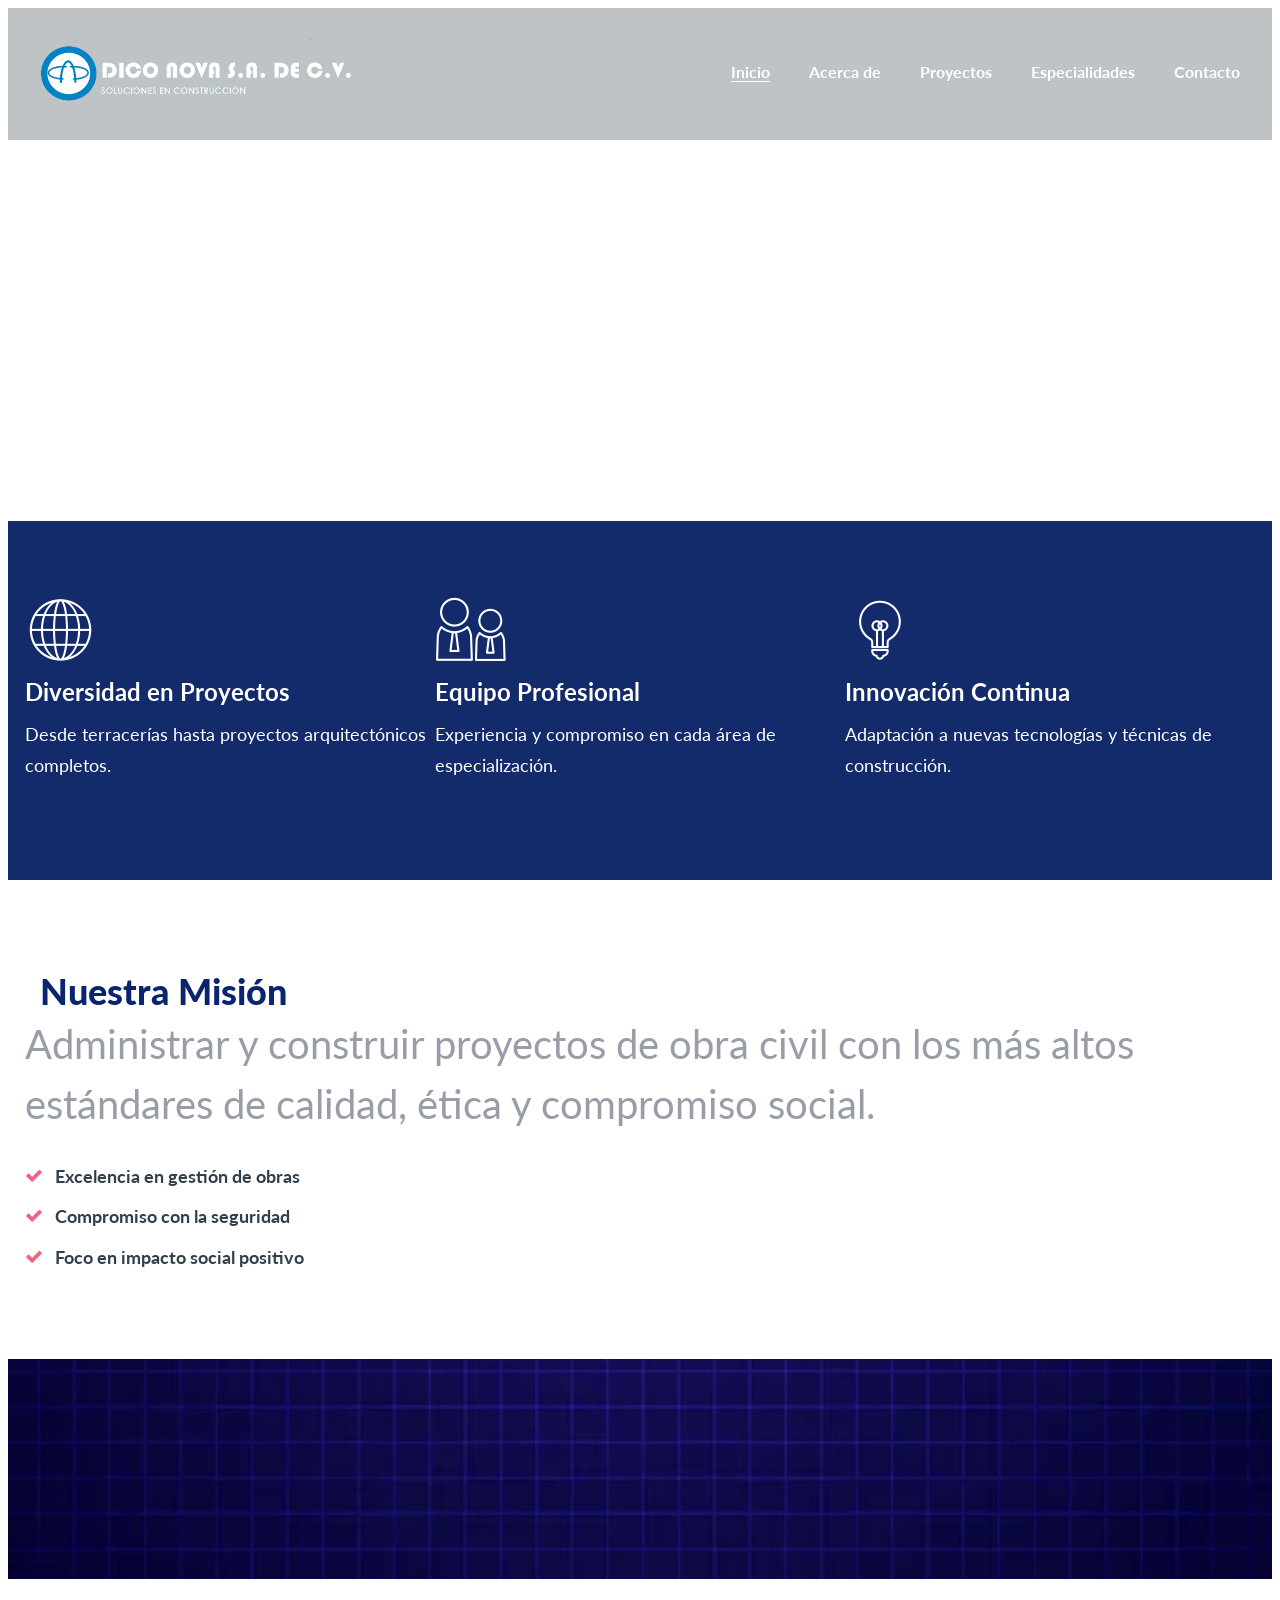
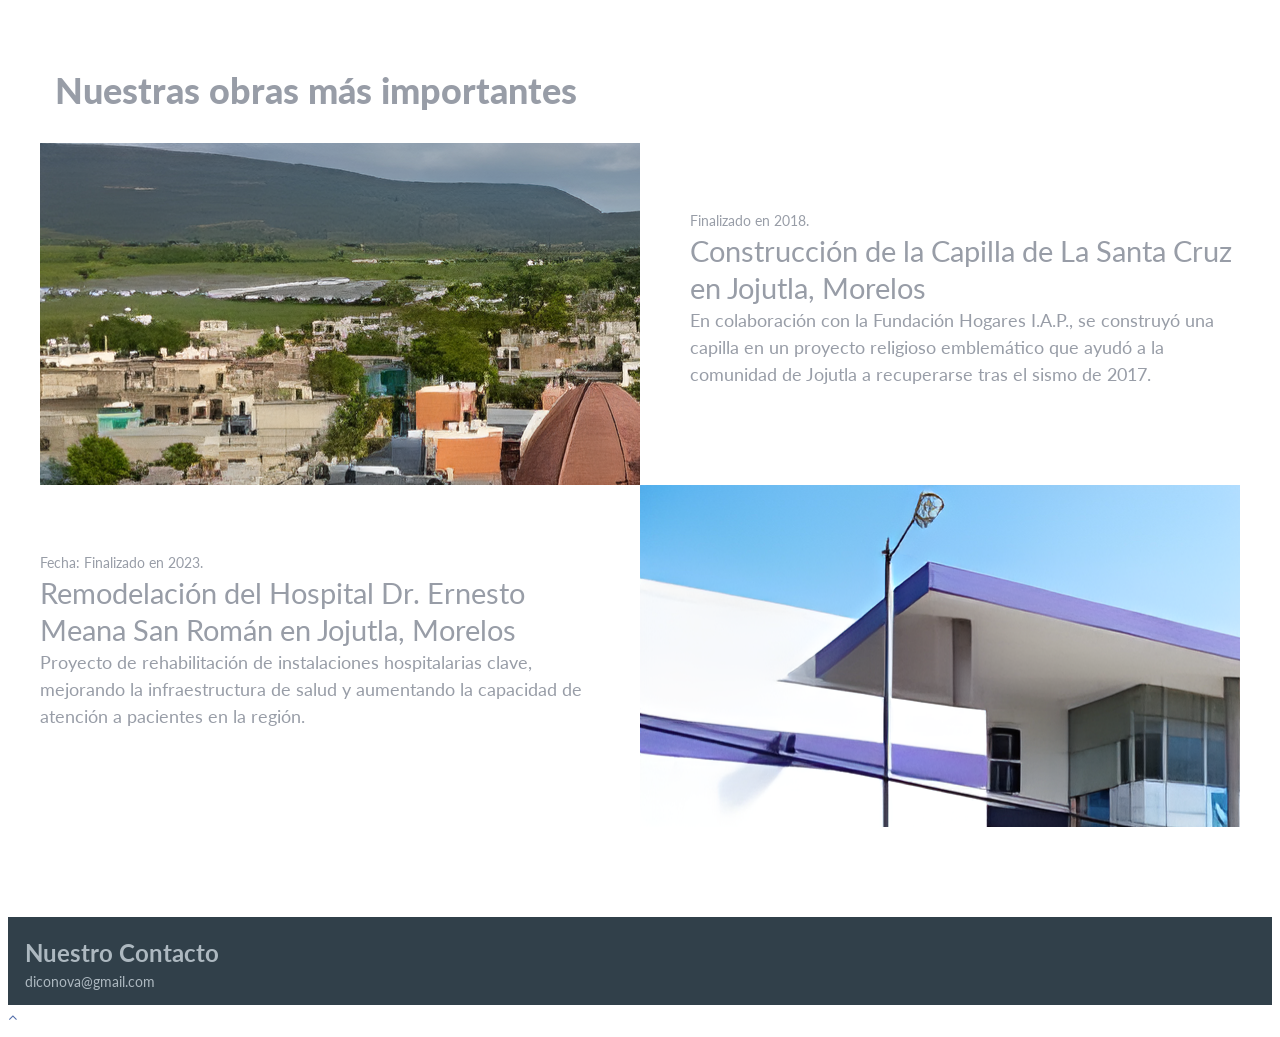
==== index.html @ 50f2cac7 "first commit" ====
<!DOCTYPE html>
<html class="wide wow-animation" lang="en">
  <head>
    <title>Inicio</title>
    <meta charset="utf-8">
    <meta name="viewport" content="width=device-width, height=device-height, initial-scale=1.0">
    <meta http-equiv="X-UA-Compatible" content="IE=edge">
    <link rel="icon" href="images/favicon.ico" type="image/x-icon">
    <link rel="stylesheet" type="text/css" href="//fonts.googleapis.com/css?family=Lato:300,300i,400,400i,700,900">
    <link rel="stylesheet" href="css/bootstrap.css">
    <link rel="stylesheet" href="css/fonts.css">
    <link rel="stylesheet" href="css/style.css">
    <style>.ie-panel{display: none;background: #212121;padding: 10px 0;box-shadow: 3px 3px 5px 0 rgba(0,0,0,.3);clear: both;text-align:center;position: relative;z-index: 1;} html.ie-10 .ie-panel, html.lt-ie-10 .ie-panel {display: block;}</style>
  </head>
  <body>
    <div class="ie-panel"><a href="http://windows.microsoft.com/en-US/internet-explorer/"><img src="images/ie8-panel/warning_bar_0000_us.jpg" height="42" width="820" alt="You are using an outdated browser. For a faster, safer browsing experience, upgrade for free today."></a></div>
    <div class="preloader">
      <div class="preloader-body">
        <div class="loader">
        </div>
        <p>Loading...</p>
      </div>
    </div>
    <div class="page">
      <header class="section page-header rd-navbar-transparent-wrap">
        <div class="rd-navbar-wrap">
          <nav class="rd-navbar rd-navbar-transparent" data-layout="rd-navbar-fixed" data-sm-layout="rd-navbar-fixed" data-md-layout="rd-navbar-fixed" data-md-device-layout="rd-navbar-fixed" data-lg-layout="rd-navbar-static" data-lg-device-layout="rd-navbar-static" data-xl-layout="rd-navbar-static" data-xl-device-layout="rd-navbar-static" data-lg-stick-up-offset="44px" data-xl-stick-up-offset="44px" data-xxl-stick-up-offset="44px" data-lg-stick-up="true" data-xl-stick-up="true" data-xxl-stick-up="true">
            <div class="rd-navbar-aside-outer rd-navbar-collapse">
            </div>
            <div class="rd-navbar-main-outer">
              <div class="rd-navbar-main-inner">
                <div class="rd-navbar-main">
                  <div class="rd-navbar-panel">
                    <button class="rd-navbar-toggle" data-rd-navbar-toggle=".rd-navbar-nav-wrap"><span></span></button>
                    <div class="rd-navbar-brand"><a class="brand" href="index.html"><img class="brand-logo-dark" src="images/logo-default-293x44.png" alt="" width="146" height="22"/><img class="brand-logo-light" src="images/logo-inverse-310x44.png" alt="" width="12255" height="2222"/></a>
                    </div>
                  </div>
                  <div class="rd-navbar-main-element">
                    <div class="rd-navbar-nav-wrap">
                      <ul class="rd-navbar-nav">
                        <li class="rd-nav-item active"><a class="rd-nav-link" href="index.html">Inicio</a>
                        </li>
                        <li class="rd-nav-item"><a class="rd-nav-link" href="about.html">Acerca de</a>
                        </li>
                        <li class="rd-nav-item"><a class="rd-nav-link" href="Proyectos.html">Proyectos</a>
                        </li>
                        <li class="rd-nav-item"><a class="rd-nav-link" href="Especialidades.html">Especialidades</a>
                        </li>
                        <li class="rd-nav-item"><a class="rd-nav-link" href="contacts.html">Contacto</a>
                        </li>
                      </ul>
                    </div>
                  </div>
                </div>
              </div>
            </div>
          </nav>
        </div>
      </header>
      <section class="section swiper-container swiper-slider swiper-slider-1 context-dark" data-loop="true" data-autoplay="5000" data-simulate-touch="false">
        <div class="swiper-wrapper">
          <div class="swiper-slide" data-slide-bg="images/index/index-1-slider-1-1920x768.jpg">
            <div class="swiper-slide-caption section-lg">
              <div class="container">
                <div class="row">
                  <div class="col-md-9 col-lg-7 offset-md-1 offset-xxl-0">
                    <h1><span class="d-block" data-caption-animate="fadeInUp" data-caption-delay="100">Compromiso con la Calidad</span></h1>
                    <p class="lead" data-caption-animate="fadeInUp" data-caption-delay="350"> Respaldo de proyectos con altos estándares en ingeniería y construcción.
                    </p>
                  </div>
                </div>
              </div>
            </div>
          </div>
          <div class="swiper-slide" data-slide-bg="images/index/index-1-slider-2-1920x768.jpg">
            <div class="swiper-slide-caption section-lg">
              <div class="container">
                <div class="row">
                  <div class="col-md-9 col-lg-7 offset-md-1 offset-xxl-0">
                    <h1><span class="d-block" data-caption-animate="fadeInUp" data-caption-delay="100">Amplia Experiencia:</span></h1>
                    <p class="lead" data-caption-animate="fadeInUp" data-caption-delay="350">Proyectos en diversos sectores (vías terrestres, salud, educativo y mas).
                      </p>
                  </div>
                </div>
              </div>
            </div>
          </div>
          <div class="swiper-slide" data-slide-bg="images/index/index-1-slider-3-1920x768.jpg">
            <div class="swiper-slide-caption section-lg">
              <div class="container">
                <div class="row">
                  <div class="col-md-9 col-lg-7 offset-md-1 offset-xxl-0">
                    <h1><span class="d-block" data-caption-animate="fadeInUp" data-caption-delay="100">Satisfacción del Cliente</span></h1>
                    <p class="lead" data-caption-animate="fadeInUp" data-caption-delay="350">Logramos la confianza y tranquilidad de nuestros clientes.
                    </p>
                  </div>
                </div>
              </div>
            </div>
          </div>
        </div>
        <div class="swiper-pagination-wrap">
          <div class="container">
            <div class="row">
              <div class="col-md-9 col-lg-7 offset-md-1 offset-xxl-0">
                <div class="swiper-pagination"></div>
              </div>
            </div>
          </div>
        </div>
      </section>
      <section class="section section-sm section-sm-bottom-100 bg-primary">
        <div class="container">
          <div class="row row-30">
            <div class="col-md-4 wow fadeInUp">
              <div class="box-icon-2">
                <div class="icon novi-icon mercury-icon-globe"></div>
                <h5 class="title">Diversidad en Proyectos</h5>
                <p class="text">Desde terracerías hasta proyectos arquitectónicos completos.</p>
              </div>
            </div>
            <div class="col-md-4 wow fadeInUp" data-wow-delay="0.2s">
              <div class="box-icon-2">
                <div class="icon novi-icon mercury-icon-users"></div>
                <h5 class="title">Equipo Profesional</h5>
                <p class="text">Experiencia y compromiso en cada área de especialización.</p>
              </div>
            </div>
            <div class="col-md-4 wow fadeInUp" data-wow-delay="0.4s">
              <div class="box-icon-2">
                <div class="icon novi-icon mercury-icon-lightbulb"></div>
                <h5 class="title">Innovación Continua</h5>
                <p class="text">Adaptación a nuevas tecnologías y técnicas de construcción.</p>
              </div>
            </div>
          </div>
        </div>
      </section>
      <section class="section bg-default section-md">
        <div class="container">
          <div class="row row-30">
            <div class="col-md-6">
              <h2 class="title-icon" style="color:#0a246f;"><span class="icon icon-default mercury-icon-target-2"></span><span>Nuestra Misión</span></h2>
              <p class="big" style="font-size: 40px;">Administrar y construir proyectos de obra civil con los más altos estándares de calidad, ética y compromiso social.</p>
              <ul class="list-marked-2">
                <li>Excelencia en gestión de obras</li>
                <li>Compromiso con la seguridad</li>
                <li>Foco en impacto social positivo</li>
              </ul>
            </div>
            <div class="col-md-6">
              <div class="row">
                <div class="col-6"></div>
              </div>
            </div>
          </div>
        </div>
      </section>

      <section class="parallax-container" data-parallax-img="images/parallax-1-1920x1026.jpg">
        <div class="parallax-content section-xl context-dark text-center">
          <div class="container">
            <div class="row justify-content-center">
            </div>
          </div>
        </div>
      </section>
      <section class="section bg-default section-md">
        <div class="container">
          <h2 class="title-icon"><span class="icon icon-default mercury-icon-news"></span><span>Nuestras obras más importantes <span class="text-light"></span></span></h2>
          <div class="box-image-small box-image-small-left">
            <div class="item-image bg-image novi-nackground" style="background-image: url(images/index/index-1-2-586x334.jpg)"></div>
            <div class="item-body wow fadeInRight">
              <p>Finalizado en 2018.</p>
              <h4> Construcción de la Capilla de La Santa Cruz en Jojutla, Morelos</h4>
              <p class="big"> En colaboración con la Fundación Hogares I.A.P., se construyó una capilla en un proyecto religioso emblemático que ayudó a la comunidad de Jojutla a recuperarse tras el sismo de 2017. </p>
            </div>
          </div>
          <div class="box-image-small box-image-small-right">
            <div class="item-image bg-image novi-nackground" style="background-image: url(images/index/index-1-3-580x334.jpg)"></div>
            <div class="item-body wow fadeInLeft">
              <p>Fecha: Finalizado en 2023.</p>
              <h4>Remodelación del Hospital Dr. Ernesto Meana San Román en Jojutla, Morelos</h4>
              <p class="big">Proyecto de rehabilitación de instalaciones hospitalarias clave, mejorando la infraestructura de salud y aumentando la capacidad de atención a pacientes en la región.</p>
            </div>
          </div>
        </div>
      </section>
      <footer class="section footer-classic">
        <div class="footer-inner-1">
          <div class="container">
            <div class="row">
              <div class="col-md-5 col-lg-3">
                <div class="unit-body">
                  <h5>Nuestro Contacto</h5>
                  <a href="mailto:diconova@gmail.com">diconova@gmail.com</a>
                </div>
                <ul class="contact-list font-weight-bold">
                  <li>
                    <div class="unit unit-spacing-xs">
                      <div class="unit-left"></div>
                    </div>
                  </li>
                </ul>
              </div>
            </div>
          </div>
        </div>
      </footer>
    </div>
    <div class="snackbars" id="form-output-global"></div>
    <script src="js/core.min.js"></script>
    <script src="js/script.js"></script>
  </body>
</html>
---- css/fonts.css ----
@font-face {
	font-family: 'FontAwesome';
	src: url("../fonts/fontawesome-webfont.eot?v=4.7.0");
	src: url("../fonts/fontawesome-webfont.eot?#iefix&v=4.7.0") format("embedded-opentype"), url("../fonts/fontawesome-webfont.woff2?v=4.7.0") format("woff2"), url("../fonts/fontawesome-webfont.woff?v=4.7.0") format("woff"), url("../fonts/fontawesome-webfont.ttf?v=4.7.0") format("truetype"), url("../fonts/fontawesome-webfont.svg?v=4.7.0#fontawesomeregular") format("svg");
	font-weight: normal;
	font-style: normal;
}

.fa {
	display: inline-block;
	font-family: 'FontAwesome';
	font-size: inherit;
	text-rendering: auto;
	-webkit-font-smoothing: antialiased;
	-moz-osx-font-smoothing: grayscale;
}

/*boton de subida*/
.fa-inverse {
	color: #ffffff;
}

.fa-angle-up:before {
	content: "\f106";
}

@font-face {
	font-family: 'Mercury';
	src: url("../fonts/mercury-regular.eot?62418065");
	src: url("../fonts/mercury-regular.eot?62418065#iefix") format("embedded-opentype"), url("../fonts/mercury-regular.woff?62418065") format("woff"), url("../fonts/mercury-regular.ttf?62418065") format("truetype"), url("../fonts/mercury-regular.svg?62418065#mercury") format("svg");
	font-weight: 400;
	font-style: normal;
}

[class^="mercury-icon-"]:before, [class*="mercury-icon-"]:before,
.mercury-ico {
	font-family: 'Mercury';
	font-weight: 400;
	font-style: normal;
	font-size: inherit;
	text-transform: none;
	-webkit-font-smoothing: antialiased;
	-moz-osx-font-smoothing: grayscale;
}




/*icono de personal*/
.mercury-icon-users:before {
	content: '\e824';
}


/*idea logo*/
.mercury-icon-lightbulb:before {
	content: '\e828';
}

/*mundo logo*/
.mercury-icon-globe:before {
	content: '\e831';
}

/* PRELOADER */
.preloader {
  position: fixed !important;
  top: 0;
  left: 0;
  width: 100%;
  height: 100%;
  background: #ffffff !important; /* fondo normal */
  z-index: 999999 !important;
  display: flex !important;
  justify-content: center;
  align-items: center;
}
---- css/style.css ----
﻿@charset "UTF-8";

a:focus,
button:focus {
	outline: none !important;
}

button::-moz-focus-inner {
	border: 0;
}

*:focus {
	outline: none;
}

blockquote {
	padding: 0;
	margin: 0;
}

input,
button,
select,
textarea {
	outline: none;
}

label {
	margin-bottom: 0;
}

p {
	margin: 0;
}

ul,
ol {
	list-style: none;
	padding: 0;
	margin: 0;
}

ul li,
ol li {
	display: block;
}

dl {
	margin: 0;
}

dt,
dd {
	line-height: inherit;
}

dt {
	font-weight: inherit;
}

dd {
	margin-bottom: 0;
}

cite {
	font-style: normal;
}

form {
	margin-bottom: 0;
}

blockquote {
	padding-left: 0;
	border-left: 0;
}

address {
	margin-top: 0;
	margin-bottom: 0;
}

figure {
	margin-bottom: 0;
}

html p a:hover {
	text-decoration: none;
}

.context-dark, .bg-gray-800, .bg-primary,
.context-dark h1,
.bg-gray-800 h1,
.bg-primary h1, .context-dark h2, .bg-gray-800 h2, .bg-primary h2, .context-dark h3, .bg-gray-800 h3, .bg-primary h3, .context-dark h4, .bg-gray-800 h4, .bg-primary h4, .context-dark h5, .bg-gray-800 h5, .bg-primary h5, .context-dark h6, .bg-gray-800 h6, .bg-primary h6, .context-dark [class^='heading-'], .bg-gray-800 [class^='heading-'], .bg-primary [class^='heading-'] {
	color: #ffffff;
}

body {
	font-family: "Lato", -apple-system, BlinkMacSystemFont, "Segoe UI", Roboto, "Helvetica Neue", Arial, sans-serif;
	font-size: 14px;
	line-height: 1.71429;
	font-weight: 400;
	color: #989da7;
	background-color: #ffffff;
	-webkit-text-size-adjust: none;
	-webkit-font-smoothing: subpixel-antialiased;
}

h1, h2, h3, h4, h5, h6, [class^='heading-'] {
	margin-top: 0;
	margin-bottom: 0;
	font-weight: 700;
	color: #31404a;
}

h1 a, h2 a, h3 a, h4 a, h5 a, h6 a, [class^='heading-'] a {
	color: inherit;
}

h1 a:hover, h2 a:hover, h3 a:hover, h4 a:hover, h5 a:hover, h6 a:hover, [class^='heading-'] a:hover {
	color: #516ca9;
}

h1,
h2,
h3,
.heading-1,
.heading-2,
.heading-3 {
	font-weight: 900;
}

h1,
.heading-1 {
	font-size: 32px;
	line-height: 1.25;
}

@media (min-width: 992px) {
	h1,
	.heading-1 {
		font-size: 41.6px;
		line-height: 1.2;
	}
}

@media (min-width: 1600px) {
	h1,
	.heading-1 {
		font-size: 60px;
		line-height: 1.03333;
	}
}

h2,
.heading-2 {
	font-size: 28px;
	line-height: 1.3;
}

@media (min-width: 992px) {
	h2,
	.heading-2 {
		font-size: 36.4px;
		line-height: 1.2;
	}
}

@media (min-width: 1600px) {
	h2,
	.heading-2 {
		font-size: 48px;
		line-height: 1.25;
	}
}

h3,
.heading-3 {
	font-size: 24px;
	line-height: 1.35;
}

@media (min-width: 992px) {
	h3,
	.heading-3 {
		font-size: 31.2px;
		line-height: 1.25;
	}
}

@media (min-width: 1600px) {
	h3,
	.heading-3 {
		font-size: 36px;
		line-height: 1.27778;
	}
}

h4,
.heading-4 {
	font-size: 22px;
	font-weight: 400;
	line-height: 1.45;
	color: #516ca9;
}

h4 a,
.heading-4 a {
	color: inherit;
}

h4 a:hover,
.heading-4 a:hover {
	color: #31404a;
}

@media (min-width: 992px) {
	h4,
	.heading-4 {
		font-size: 28.6px;
		line-height: 1.3;
	}
}

@media (min-width: 1600px) {
	h4,
	.heading-4 {
		font-size: 36px;
		line-height: 1.27778;
	}
}

h5,
.heading-5 {
	font-size: 20px;
	line-height: 1.35;
}

@media (min-width: 992px) {
	h5,
	.heading-5 {
		font-size: 24px;
		line-height: 1.35;
	}
}

@media (min-width: 1600px) {
	h5,
	.heading-5 {
		font-size: 24px;
		line-height: 1.375;
	}
}

h6,
.heading-6 {
	font-size: 18px;
	line-height: 1.5;
}

@media (min-width: 992px) {
	h6,
	.heading-6 {
		font-size: 19.8px;
		line-height: 1.4;
	}
}

@media (min-width: 1600px) {
	h6,
	.heading-6 {
		font-size: 18px;
		line-height: 1.5;
	}
}

small,
.small {
	display: block;
	font-size: 12px;
	line-height: 1.5;
}

mark,
.mark {
	padding: 3px 5px;
	color: #ffffff;
	background: #516ca9;
}

.big {
	font-size: 18px;
	line-height: 1.5;
}

@media (min-width: 1600px) {
	.big {
		line-height: 1.35;
	}
}

.lead {
	font-size: 18px;
	line-height: 1.4;
	font-weight: 700;
}

@media (min-width: 992px) {
	.lead {
		font-size: 24px;
		line-height: 34px;
	}
}

code {
	padding: 3px 5px;
	border-radius: 10px;
	font-size: 90%;
	color: #2e3844;
	background: #fafbfc;
}

p [data-toggle='tooltip'] {
	padding-left: .25em;
	padding-right: .25em;
	color: #31404a;
}

p [style*='max-width'] {
	display: inline-block;
}

::selection {
	background: #516ca9;
	color: #ffffff;
}

::-moz-selection {
	background: #516ca9;
	color: #ffffff;
}

.text-light {
	font-weight: 300;
}

.text-secondary,
.text-gray-800,
.text-accent-1,
.text-accent-2,
.text-accent-3,
.text-body-color {
	color: inherit !important;
}

h1, h2, h3, h4, h5, h6, [class^='heading-'] {
	color: inherit;
}

h4,
.heading-4 {
	color: inherit;
}

* + .subtext {
	margin-top: 10px;
}

@media (min-width: 992px) {
	* + .subtext {
		margin-top: 16px;
	}
}

@media (min-width: 1600px) {
	* + .subtext {
		margin-top: 26px;
	}
}

.title-icon {
	display: flex;
	align-items: center;
}

.title-icon .icon {
	margin-right: 5px;
	font-size: 55px;
}

.title-icon-2 {
	align-items: flex-start;
}

@media (min-width: 1200px) {
	.title-icon .icon {
		margin-right: 15px;
		font-size: 72px;
	}
}

.title-numbered .index-counter {
	padding-right: 3px;
	font-weight: 400;
	color: #989da7;
}

.brand {
	display: inline-block;
}

.brand .brand-logo-light {
	display: none;
}

.brand .brand-logo-dark {
	display: block;
}
a {
	transition: all 0.3s ease-in-out;
}

a, a:focus, a:active, a:hover {
	text-decoration: none;
}

a, a:focus, a:active {
	color: #516ca9;
}

a:hover {
	color: #31404a;
}

a[href*='tel'], a[href*='mailto'] {
	white-space: nowrap;
}

.link-hover {
	color: #31404a;
}

.link-press {
	color: #384b75;
}

.link-underline {
	text-decoration: underline;
}

.list-terms-2 + .link-underline {
	margin-top: 12px;
}

.list-marked + .link-underline {
	margin-top: 20px;
}

@media (min-width: 992px) {
	.list-terms-2 + .link-underline {
		margin-top: 19px;
	}
	.list-marked + .link-underline {
		margin-top: 37px;
	}
}

.privacy-link {
	display: inline-block;
	font-size: 18px;
}

* + .privacy-link {
	margin-top: 35px;
}

.link-image {
	display: inline-block;
}

.link-image:hover {
	opacity: 0.6;
}

.block-center, .block-sm {
	margin-left: auto;
	margin-right: auto;
}

.block-sm {
	max-width: 560px;
}

.block-subtext {
	max-width: 760px;
}

* + .content-wrapper {
	margin-top: 40px;
}

* + .content-wrapper-2 {
	margin-top: 40px;
}

@media (min-width: 1200px) {
	* + .content-wrapper-2 {
		margin-top: 88px;
	}
}

.box-image-left {
	position: relative;
}

.box-image-left .box-image-item {
	position: relative;
	min-height: 250px;
}

.box-image-left .box-image-video .icon {
	position: absolute;
	top: 50%;
	left: 50%;
	width: 90px;
	height: 90px;
	font-size: 40px;
	line-height: 90px;
	text-align: center;
	background: #ffffff;
	border-radius: 50%;
	transform: translate(-50%, -50%);
}

.box-image-left .box-image-video .icon:hover {
	color: #ffffff;
	background: #516ca9;
}

@media (min-width: 768px) {
	.box-image-left .box-image-item {
		position: absolute;
		top: 0;
		bottom: 0;
		left: 50%;
		width: 51vw;
	}
	.box-image-left .box-image-video {
		left: 55%;
		width: 46vw;
	}
	.box-image-left .box-image-video .icon {
		width: 112px;
		height: 112px;
		font-size: 55px;
		line-height: 112px;
	}
}

.box-image-simple {
	text-align: center;
}

.box-image-simple.unit {
	margin-bottom: -10px;
	margin-left: -24px;
}

.box-image-simple.unit > * {
	margin-bottom: 10px;
	margin-left: 24px;
}

.box-image-simple .unit-left {
	min-width: 152px;
	text-align: center;
}

@media (min-width: 992px) {
	.box-image-simple {
		text-align: left;
	}
}

.box-image {
	min-height: 180px;
}

.section-icon-list {
	position: relative;
	z-index: 1;
}

.section-icon-list + .bg-default,
.bg-default + .section-icon-list {
	padding-top: 0;
}

@media (min-width: 768px) {
	.swiper-slider-3 + .section-icon-list {
		margin-top: -50px;
		padding-top: 0;
	}
}

@media (min-width: 992px) {
	.swiper-slider-3 + .section-icon-list {
		margin-top: -100px;
	}
}

@media (min-width: 1600px) {
	.swiper-slider-3 + .section-icon-list {
		margin-top: -170px;
	}
}

.box-icon-1-wrap {
	margin-left: 0;
	margin-right: 0;
	overflow: hidden;
	box-shadow: 9px 9px 51px 0 rgba(0, 0, 0, 0.08);
	border-radius: 10px;
}

@media (min-width: 992px) {
	.box-icon-1-wrap {
		box-shadow: 19px 19px 51px 0 rgba(0, 0, 0, 0.08);
	}
}

.box-icon-1 {
	padding: 25px 15px;
	color: #516ca9;
	text-align: center;
	transition: .25s;
}

.box-icon-1 .icon {
	font-size: 72px;
}

.box-icon-1 .title {
	color: inherit;
}

.box-icon-1 .text {
	color: #989da7;
}

.box-icon-1 * + .title {
	margin-top: 7px;
}

.box-icon-1 * + .text {
	margin-top: 5px;
}

@media (max-width: 767.98px) {
	.box-icon-1:nth-child(even) {
		color: #ffffff;
		background: #516ca9;
	}
	.box-icon-1:nth-child(even) .text {
		color: inherit;
	}
}

@media (min-width: 768px) {
	.box-icon-1 {
		color: #516ca9;
		background: #ffffff;
	}
	.box-icon-1:hover {
		color: #ffffff;
		background: #516ca9;
	}
	.box-icon-1:hover .text {
		color: inherit;
	}
}

@media (min-width: 1200px) {
	.box-icon-1 {
		padding: 40px 30px;
	}
	.box-icon-1 * + .title {
		margin-top: 10px;
	}
	.box-icon-1 * + .text {
		margin-top: 10px;
	}
}

@media (min-width: 1600px) {
	.box-icon-1 {
		padding: 58px 30px 81px;
	}
	.box-icon-1 * + .title {
		margin-top: 18px;
	}
	.box-icon-1 * + .text {
		margin-top: 20px;
	}
}

.box-icon-2 .icon {
	font-size: 72px;
}

.box-icon-2 .icon.mercury-icon-calc {
	margin-left: -0.08em;
}

.box-icon-2 .icon.mercury-icon-chart {
	margin-left: -0.12em;
}

.box-icon-2 .icon.mercury-icon-time-sand {
	margin-left: -0.24em;
}

.box-icon-2 .text {
	font-size: 18px;
}

.box-icon-2 * + .title {
	margin-top: 7px;
}

.box-icon-2 * + .text {
	margin-top: 5px;
}

@media (min-width: 1200px) {
	.box-icon-2 * + .title {
		margin-top: 10px;
	}
	.box-icon-2 * + .text {
		margin-top: 10px;
	}
}

@media (min-width: 1600px) {
	.box-icon-2 * + .title {
		margin-top: 18px;
	}
	.box-icon-2 * + .text {
		margin-top: 20px;
	}
}

.box-icon-3.unit {
	margin-bottom: -5px;
	margin-left: -14px;
}

.box-icon-3.unit > * {
	margin-bottom: 5px;
	margin-left: 14px;
}

.box-icon-3 .icon {
	margin-top: -0.08em;
	font-size: 72px;
}

.box-icon-3 .icon,
.box-icon-3 .title {
	color: #516ca9;
}
bg-primary
.box-icon-3 * + .text {
	margin-top: 5px;
}

@media (min-width: 1200px) {
	.box-icon-3 * + .text {
		margin-top: 1px;
	}
}

@media (min-width: 1600px) {
	.box-icon-3 * + .text {
		margin-top: 1px;
	}
}

.team-box {
	text-align: left;
	box-shadow: 3px 3px 13px 0 rgba(0, 0, 0, 0.07);
	border-radius: 10px;
}

.team-box .team-box-header {
	padding: 25px 15px 20px;
}

.team-box .team-box-footer {
	padding: 15px 15px 25px;
}

.team-box .team-box-header {
	font-weight: 700;
	color: #31404a;
}

.team-box .subtitle {
	line-height: 1.3;
}

.team-box .img {
	display: block;
	width: 100%;
}

.team-box .list-inline {
	transform: translate3d(0, -8px, 0);
	margin-bottom: -8px;
	margin-left: -4px;
	margin-right: -4px;
}

.team-box .list-inline > * {
	margin-top: 8px;
	padding-left: 4px;
	padding-right: 4px;
}

.team-box .list-inline .icon {
	font-size: 16px;
}

.team-box .unit {
	margin-bottom: -10px;
	margin-left: -10px;
}

.team-box .unit > * {
	margin-bottom: 10px;
	margin-left: 10px;
}

.team-box .unit .icon {
	font-size: 17px;
}

.team-box .unit a {
	font-weight: 700;
	color: #f16583;
}

.team-box .unit a:hover {
	color: #31404a;
}

.team-box * + .list-inline {
	margin-top: 10px;
}

.team-box * + .unit {
	margin-top: 4px;
}

.team-box * + .subtitle {
	margin-top: 2px;
}

@media (min-width: 1200px) {
	.team-box {
		box-shadow: 7px 7px 13px 0 rgba(0, 0, 0, 0.05);
	}
	.team-box .team-box-header {
		padding: 40px 50px 30px;
	}
	.team-box .team-box-footer {
		padding: 28px 50px 40px;
	}
	.team-box * + .list-inline {
		margin-top: 25px;
	}
	.team-box * + .unit {
		margin-top: 7px;
	}
}

.team-box-2 {
	overflow: hidden;
	text-align: left;
	box-shadow: 3px 3px 13px 0 rgba(0, 0, 0, 0.07);
	border-radius: 10px;
}

.team-box-2-footer {
	padding: 15px 15px 25px;
	font-weight: 700;
	color: #31404a;
}

.team-box-2 .group-wrap {
	display: flex;
	justify-content: space-between;
	margin-bottom: -15px;
	margin-left: -15px;
}

.team-box-2 .group-wrap:empty {
	margin-bottom: 0;
	margin-left: 0;
}

.team-box-2 .group-wrap > * {
	display: inline-block;
	margin-top: 0;
	margin-bottom: 15px;
	margin-left: 15px;
}

.team-box-2 .subtitle {
	line-height: 1.3;
}

.team-box-2 .list-inline {
	margin-top: 8px;
	transform: translate3d(0, -8px, 0);
	margin-bottom: -8px;
	margin-left: -4px;
	margin-right: -4px;
}

.team-box-2 .list-inline > * {
	margin-top: 8px;
	padding-left: 4px;
	padding-right: 4px;
}

.team-box-2 .list-inline .icon {
	font-size: 18px;
}

.team-box-2 * + .subtitle {
	margin-top: 2px;
}

@media (min-width: 1200px) {
	.team-box-2 {
		max-width: 430px;
		box-shadow: 19px 19px 51px 0 rgba(0, 0, 0, 0.08);
	}
	.team-box-2-footer {
		padding: 28px 44px 34px;
	}
}

.box-shadow {
	padding: 30px 15px 40px;
	box-shadow: 3px 3px 13px 0 rgba(0, 0, 0, 0.07);
	border-radius: 10px;
}

.box-shadow .dark-content {
	color: #31404a;
}

.box-shadow * + .dark-content {
	margin-top: 14px;
}

@media (min-width: 1200px) {
	.box-shadow {
		padding: 42px 55px;
		box-shadow: 19px 19px 51px 0 rgba(0, 0, 0, 0.08);
	}
	.box-shadow .button {
		min-width: 228px;
	}
	.box-shadow * + p {
		margin-top: 22px;
	}
	.box-shadow * + .dark-content {
		margin-top: 24px;
	}
}

* + .box-shadow {
	margin-top: 30px;
}

@media (min-width: 1600px) {
	* + .box-shadow {
		margin-top: 40px;
	}
}

.box-shadow-2 {
	box-shadow: 3px 3px 13px 0 rgba(0, 0, 0, 0.07);
	border-radius: 10px;
	overflow: hidden;
}

.box-shadow-2 .box-shadow-header {
	padding: 30px 15px;
}

.box-shadow-2 .unit {
	margin-bottom: -5px;
	margin-left: -20px;
}

.box-shadow-2 .unit > * {
	margin-bottom: 5px;
	margin-left: 20px;
}

@media (min-width: 1200px) {
	.box-shadow-2 {
		box-shadow: 19px 19px 51px 0 rgba(0, 0, 0, 0.08);
	}
	.box-shadow-2 .box-shadow-header {
		padding: 36px 44px 40px;
	}
}

* + .box-shadow-2 {
	margin-top: 26px;
}

.box-shadow-3 {
	padding: 30px 15px;
	background: #ffffff;
	box-shadow: 3px 3px 13px 0 rgba(0, 0, 0, 0.07);
	border-radius: 10px;
	overflow: hidden;
}

.box-shadow-3 * + .subtitle {
	margin-top: 8px;
}

.box-shadow-3 * + p {
	margin-top: 15px;
}

@media (min-width: 1200px) {
	.box-shadow-3 {
		padding: 36px 44px 40px;
		box-shadow: 19px 19px 51px 0 rgba(0, 0, 0, 0.08);
	}
	.box-shadow-3 * + p {
		margin-top: 30px;
	}
	.box-shadow-3 * + .button {
		margin-top: 40px;
	}
}

* + .box-shadow-3 {
	margin-top: 26px;
}

@media (min-width: 1200px) {
	* + .box-shadow-2 {
		margin-top: 46px;
	}
}

.box-sharts {
	padding: 30px 15px 40px;
	box-shadow: 3px 3px 13px 0 rgba(0, 0, 0, 0.07);
	border-radius: 10px;
}

.box-sharts .subtitle {
	font-weight: 400;
	color: #f16583;
}

.box-sharts * + img {
	margin-top: 43px;
}

@media (min-width: 1200px) {
	.box-sharts {
		padding: 40px 76px 73px;
		box-shadow: 19px 19px 51px 0 rgba(0, 0, 0, 0.08);
	}
}

.box-numbered {
	text-align: center;
	flex-direction: column;
}

.box-numbered.unit {
	margin-bottom: -15px;
	margin-left: -20px;
}

.box-numbered.unit > * {
	margin-bottom: 15px;
	margin-left: 20px;
}

.box-numbered .index-counter {
	display: inline-block;
	width: 60px;
	height: 60px;
	font-size: 24px;
	font-weight: 700;
	line-height: 60px;
	text-align: center;
	color: #dde1e4;
	background: #ffffff;
	border-radius: 50%;
	box-shadow: 7px 7px 13px 0 rgba(0, 0, 0, 0.05);
}

.box-numbered * + .content {
	margin-top: 4px;
}

@media (min-width: 992px) {
	.box-numbered {
		flex-direction: row;
		text-align: left;
	}
}

.box-numbered-primary .title {
	color: #516ca9;
}

.box-numbered-right {
	flex-direction: column-reverse;
}

@media (min-width: 992px) {
	.box-numbered-right {
		flex-direction: row;
		text-align: right;
	}
}

* + .box-numbered {
	margin-top: 25px;
}

@media (min-width: 1600px) {
	* + .box-numbered {
		margin-top: 35px;
	}
}

.box-numbered-left {
	flex-direction: column;
}

.box-numbered-left.unit {
	margin-bottom: -8px;
	margin-left: -20px;
}

.box-numbered-left.unit > * {
	margin-bottom: 8px;
	margin-left: 20px;
}

.box-numbered-left .index-counter {
	display: inline-block;
	width: 60px;
	height: 60px;
	font-size: 24px;
	font-weight: 700;
	line-height: 60px;
	text-align: center;
	color: rgba(173, 184, 192, 0.4);
	background: #ffffff;
	border-radius: 50%;
	box-shadow: 7px 7px 13px 0 rgba(0, 0, 0, 0.05);
}

.box-numbered-left .title {
	font-weight: 400;
}

.box-numbered-left * + .content {
	margin-top: 5px;
}

@media (min-width: 992px) {
	.box-numbered-left {
		flex-direction: row;
	}
	.box-numbered-left .unit-body {
		padding-top: 14px;
	}
	.box-numbered-left * + .content {
		margin-top: 11px;
	}
}

.box-numbered-left-2 {
	flex-direction: column;
}

.box-numbered-left-2.unit {
	margin-bottom: -8px;
	margin-left: -20px;
}

.box-numbered-left-2.unit > * {
	margin-bottom: 8px;
	margin-left: 20px;
}

.box-numbered-left-2 .index-counter {
	display: inline-block;
	font-size: 48px;
	font-weight: 700;
	line-height: 0.8;
	color: rgba(173, 184, 192, 0.4);
}

.box-numbered-left-2 .title {
	color: #516ca9;
}

.box-numbered-left-2 * + .content {
	margin-top: 5px;
}

@media (min-width: 992px) {
	.box-numbered-left-2 {
		flex-direction: row;
	}
	.box-numbered-left-2 * + .content {
		margin-top: 11px;
	}
}

.team-box-left {
	text-align: center;
}

.team-box-left .unit {
	flex-direction: column;
	margin-bottom: -15px;
	margin-left: -20px;
}

.team-box-left .unit > * {
	margin-bottom: 15px;
	margin-left: 20px;
}

.team-box-left .img {
	border-radius: 50%;
	max-width: 100px;
}

.team-box-left .team-meta {
	font-weight: 700;
	color: #31404a;
}

.team-box-left * + .content {
	margin-top: 5px;
}

@media (min-width: 992px) {
	.team-box-left {
		text-align: left;
	}
	.team-box-left .unit {
		flex-direction: row;
	}
	.team-box-left * + .content {
		margin-top: 10px;
	}
}

@media (min-width: 1200px) {
	.team-box-left .img {
		max-width: 136px;
	}
}

.box-image-small {
	display: flex;
	flex-direction: column;
}

.box-image-small .item-image {
	width: 100%;
	flex-shrink: 0;
	min-height: 180px;
}

.box-image-small .item-body {
	padding-top: 17px;
}

.box-image-small * + .list-marked {
	margin-top: 12px;
}

.box-image-small * + h6,
.box-image-small * + .heading-6 {
	margin-top: 12px;
}

.box-image-small h6 + .list-marked,
.box-image-small .heading-6 + .list-marked {
	margin-top: 8px;
}

@media (min-width: 768px) {
	.box-image-small {
		flex-direction: row;
	}
	.box-image-small .item-image,
	.box-image-small .item-body {
		width: 50%;
	}
	.box-image-small .item-body {
		padding: 25px 0;
	}
	.box-image-small h3 + p {
		margin-top: 21px;
	}
	.box-image-small-left .item-body {
		padding-left: 20px;
	}
	.box-image-small-right {
		flex-direction: row-reverse;
	}
	.box-image-small-right .item-body {
		padding-right: 20px;
	}
}

@media (min-width: 992px) {
	.box-image-small .item-body {
		padding: 45px 0;
	}
	.box-image-small-left .item-body {
		padding-left: 30px;
	}
	.box-image-small-right .item-body {
		padding-right: 30px;
	}
}

@media (min-width: 1200px) {
	.box-image-small .item-body {
		padding: 66px 0 97px;
	}
	.box-image-small * + .list-marked {
		margin-top: 24px;
	}
	.box-image-small * + h6,
	.box-image-small * + .heading-6 {
		margin-top: 25px;
	}
	.box-image-small h6 + .list-marked,
	.box-image-small .heading-6 + .list-marked {
		margin-top: 5px;
	}
	.box-image-small-left .item-body {
		padding-left: 50px;
	}
	.box-image-small-right .item-body {
		padding-right: 50px;
	}
	.box-image-small-1.box-image-small-left .item-body {
		padding-left: 110px;
	}
}

* + .box-image-small {
	margin-top: 30px;
}

.box-image-small + .box-image-small {
	margin-top: 35px;
}

@media (min-width: 768px) {
	* + .box-image-small {
		margin-top: 30px;
	}
	.box-image-small + .box-image-small {
		margin-top: 0;
	}
}

@media (min-width: 1600px) {
	* + .box-image-small {
		margin-top: 40px;
	}
}

.box-counter {
	padding: 20px 15px;
	position: relative;
	text-align: center;
	font-weight: 700;
	color: #2e3844;
	transition: .3s;
}

.box-counter:hover {
	box-shadow: 19px 19px 51px 0 rgba(0, 0, 0, 0.08);
}

.box-counter:hover .box-counter-main {
	color: #f16583;
}

@media (min-width: 1200px) {
	.box-counter {
		padding: 64px 15px;
	}
}

.box-counter-title {
	display: inline-block;
	font-size: 16px;
	line-height: 1.3;
}

.box-counter-main {
	font-size: 45px;
	line-height: 1.2;
	color: #cbd2da;
	transition: inherit;
}

.box-counter-main > * {
	display: inline;
	font: inherit;
}

* + .box-counter-title {
	margin-top: 3px;
}

* + .box-counter-main {
	margin-top: 20px;
}

@media (min-width: 768px) {
	.box-counter-title {
		font-size: 18px;
	}
}

@media (min-width: 1200px) {
	.box-counter-main {
		font-size: 60px;
		line-height: 1;
	}
	* + .box-counter-main {
		margin-top: 30px;
	}
}

.context-dark .box-counter, .bg-gray-800 .box-counter, .bg-primary .box-counter {
	color: #ffffff;
}

.box-counter-round {
	display: flex;
	flex-direction: column;
	align-items: center;
	justify-content: center;
	width: 130px;
	height: 130px;
	max-width: 100%;
	margin-left: auto;
	margin-right: auto;
	padding: 15px;
	text-align: center;
	color: #989da7;
	background: #fafbfc;
	border-radius: 50%;
	transition: .3s;
}

.box-counter-round .title {
	max-width: 100px;
	margin-left: auto;
	margin-right: auto;
	font-size: 16px;
	font-weight: 400;
	line-height: 1.3;
}

.box-counter-round .box-counter-item {
	font-size: 35px;
	font-weight: 700;
	line-height: 1.2;
	color: #adb8c0;
	transition: inherit;
}

.box-counter-round .box-counter-item > * {
	display: inline;
	font: inherit;
}

.box-counter-round:hover {
	background: #ffffff;
	box-shadow: 7px 7px 13px 0 rgba(0, 0, 0, 0.05);
}

.box-counter-round:hover .box-counter-item {
	color: #f16583;
}

.box-counter-round * + .title {
	margin-top: 0;
}

@media (min-width: 1600px) {
	.box-counter-round {
		width: 170px;
		height: 170px;
	}
}

@media (min-width: 1600px) {
	.box-counter-round .box-counter-item {
		font-size: 48px;
	}
	.box-counter-round * + .title {
		margin-top: 3px;
	}
}

.box-counter-round-2 .title {
	font-size: 18px;
}

.box-counter-round-2:hover .box-counter-item {
	color: #31404a;
}

@media (min-width: 1200px) {
	.box-counter-round-2 .box-counter-item {
		font-size: 36px;
	}
	.box-counter-round-2 * + .title {
		margin-top: 1px;
	}
}

html .group {
	margin-bottom: -20px;
	margin-left: -15px;
}

html .group:empty {
	margin-bottom: 0;
	margin-left: 0;
}

html .group > * {
	display: inline-block;
	margin-top: 0;
	margin-bottom: 20px;
	margin-left: 15px;
}

html .group-xs {
	margin-bottom: -6px;
	margin-left: -6px;
}

html .group-xs:empty {
	margin-bottom: 0;
	margin-left: 0;
}

html .group-xs > * {
	display: inline-block;
	margin-top: 0;
	margin-bottom: 6px;
	margin-left: 6px;
}

html .group-sm {
	margin-bottom: -10px;
	margin-left: -10px;
}

html .group-sm:empty {
	margin-bottom: 0;
	margin-left: 0;
}

html .group-sm > * {
	display: inline-block;
	margin-top: 0;
	margin-bottom: 10px;
	margin-left: 10px;
}

html .group-lg {
	margin-bottom: -10px;
	margin-left: -20px;
}

html .group-lg:empty {
	margin-bottom: 0;
	margin-left: 0;
}

html .group-lg > * {
	display: inline-block;
	margin-top: 0;
	margin-bottom: 10px;
	margin-left: 20px;
}

html .group-xl {
	margin-bottom: -20px;
	margin-left: -30px;
}

html .group-xl:empty {
	margin-bottom: 0;
	margin-left: 0;
}

html .group-xl > * {
	display: inline-block;
	margin-top: 0;
	margin-bottom: 20px;
	margin-left: 30px;
}

@media (min-width: 992px) {
	html .group-xl {
		margin-bottom: -20px;
		margin-left: -45px;
	}
	html .group-xl > * {
		margin-bottom: 20px;
		margin-left: 45px;
	}
}

html .group-middle {
	display: inline-flex;
	flex-wrap: wrap;
	align-items: center;
}

html .group-bottom {
	display: inline-flex;
	flex-wrap: wrap;
	align-items: flex-end;
}

html .group-custom {
	display: flex;
	align-items: center;
	justify-content: center;
	flex-wrap: wrap;
	max-width: 100%;
}

html .group-custom > * {
	flex: 0 1 100%;
	padding-left: 20px;
	padding-right: 20px;
}

@media (min-width: 576px) {
	html .group-custom {
		flex-wrap: nowrap;
	}
	html .group-custom > * {
		flex: 1 1 auto;
	}
}

html .group-wrap-3 .group-item {
	vertical-align: top;
	max-width: 200px;
}

@media (min-width: 992px) {
	html .group-wrap-3 .group-item {
		max-width: 180px;
	}
}

html .group-wrap-4 {
	display: flex;
	flex-wrap: wrap;
	flex-direction: column;
	margin-bottom: -25px;
	margin-left: -30px;
}

html .group-wrap-4:empty {
	margin-bottom: 0;
	margin-left: 0;
}

html .group-wrap-4 > * {
	display: inline-block;
	margin-top: 0;
	margin-bottom: 25px;
	margin-left: 30px;
}

html .group-wrap-4 .group-item {
	max-width: 620px;
}

@media (min-width: 1200px) {
	html .group-wrap-4 {
		flex-direction: row;
		align-items: flex-end;
	}
}

* + .group-sm {
	margin-top: 30px;
}

* + .group-xl {
	margin-top: 20px;
}

* + .group-wrap-1 {
	margin-top: 30px;
}

* + .group-wrap-2 {
	margin-top: 25px;
}

* + .group-wrap-3 {
	margin-top: 15px;
}

@media (min-width: 1600px) {
	* + .group-wrap-2 {
		margin-top: 40px;
	}
}

.content-wrapper * + .group-xs {
	margin-top: 30px;
}

.unit {
	display: flex;
	flex: 0 1 100%;
	margin-bottom: -30px;
	margin-left: -20px;
}

.unit > * {
	margin-bottom: 30px;
	margin-left: 20px;
}

.unit:empty {
	margin-bottom: 0;
	margin-left: 0;
}

.unit-body {
	flex: 0 1 auto;
}

.unit-left,
.unit-right {
	flex: 0 0 auto;
	max-width: 100%;
}

.unit-spacing-xs {
	margin-bottom: -15px;
	margin-left: -7px;
}

.unit-spacing-xs > * {
	margin-bottom: 15px;
	margin-left: 7px;
}

.list > li + li {
	margin-top: 10px;
}

.list-0 > li + li {
	margin-top: 0;
}

.list-lg > li + li {
	margin-top: 25px;
}

.list-type-1 > li + li {
	margin-top: 30px;
}

.list-type-2 > li + li {
	margin-top: 14px;
}

.list-type-3 > li + li {
	margin-top: 20px;
}

.list-type-4 h6 + p {
	margin-top: 1px;
}

.list-type-4 > li + li {
	margin-top: 12px;
}

* + .list-type-4 {
	margin-top: 16px;
}

@media (min-width: 992px) {
	.list-type-1 > li + li {
		margin-top: 40px;
	}
	.list-type-3 > li + li {
		margin-top: 33px;
	}
	.list-type-4 > li + li {
		margin-top: 24px;
	}
	* + .list-type-4 {
		margin-top: 22px;
	}
}

@media (min-width: 1600px) {
	.list-type-1 > li + li {
		margin-top: 100px;
	}
}

.list-inline > li {
	display: inline-block;
}

.list-terms dt + dd {
	margin-top: 5px;
}

.list-terms dd + dt {
	margin-top: 25px;
}

@media (min-width: 992px) {
	.list-terms dt + dd {
		margin-top: 23px;
	}
	.list-terms dd + dt {
		margin-top: 36px;
	}
}

* + .list-terms {
	margin-top: 20px;
}

.list-terms-2 {
	display: flex;
}

.list-terms-2 dt {
	min-width: 62px;
}

.list-terms-2 dd a {
	color: #f16583;
}

.list-terms-2 dd a:hover {
	color: #516ca9;
}

.list-terms-2 + .list-terms-2 {
	margin-top: 2px;
}

.list-terms-3 dt,
.list-terms-3 dd {
	display: inline;
}

.list-terms-3 dt {
	color: #31404a;
}

h5 + .list-terms-3 {
	margin-top: 10px;
}

.list-terms-3 + .list-terms-3 {
	margin-top: 10px;
}

@media (min-width: 992px) {
	h5 + .list-terms-3 {
		margin-top: 20px;
	}
	.list-terms-3 + .list-terms-3 {
		margin-top: 24px;
	}
}

.index-list {
	counter-reset: li;
}

.index-list > li .list-index-counter:before {
	content: counter(li, decimal-leading-zero);
	counter-increment: li;
}

.list-marked {
	text-align: left;
	font-weight: 700;
}

.list-marked > li {
	position: relative;
	padding-left: 10px;
}

.list-marked > li::before {
	position: absolute;
	display: inline-block;
	left: 0;
	top: 0;
	content: '-';
}

.list-marked > li + li {
	margin-top: 3px;
}

@media (min-width: 1200px) {
	.list-marked > li + li {
		margin-top: 6px;
	}
}

.list-marked-primary {
	color: #516ca9;
}

.list-marked-big {
	font-size: 18px;
	line-height: 1.35;
}

.list-marked-big > li {
	padding-left: 13px;
}

.list-marked-big > li ul {
	margin-top: 13px;
}

.list-marked-big > li ul > li {
	font-size: 14px;
	line-height: 1.71429;
}

.list-marked-big > li + li {
	margin-top: 12px;
}

.list-marked-base {
	font-size: 18px;
	line-height: 1.35;
}

* + .list-marked {
	margin-top: 15px;
}

.title-numbered + .list-marked {
	margin-top: 12px;
}

p + .list-marked,
.list-marked + p {
	margin-top: 6px;
}

p + .list-marked-big {
	margin-top: 20px;
}

h5 + .list-marked-big {
	margin-top: 12px;
}

@media (min-width: 1200px) {
	p + .list-marked-big {
		margin-top: 39px;
	}
}

@media (min-width: 1600px) {
	h5 + .list-marked-big {
		margin-top: 25px;
	}
	.title-numbered + .list-marked {
		margin-top: 22px;
	}
}

.table-custom .list-marked > li {
	font-weight: 400;
}

.list-marked-2 {
	text-align: left;
	font-size: 18px;
	font-weight: 700;
	line-height: 1.35;
	color: #31404a;
}

.list-marked-2 > li {
	position: relative;
	padding-left: 25px;
}

.list-marked-2 > li::before {
	content: '\f00c';
	position: absolute;
	left: 0;
	top: 0;
	display: inline-block;
	font-family: "FontAwesome";
	font-weight: 400;
	color: #f16583;
}

.list-marked-2 > li + li {
	margin-top: 10px;
}

@media (min-width: 1200px) {
	.list-marked-2 > li {
		padding-left: 30px;
	}
	.list-marked-2 > li + li {
		margin-top: 16px;
	}
}

* + .list-marked-2 {
	margin-top: 16px;
}

@media (min-width: 1200px) {
	* + .list-marked-2 {
		margin-top: 30px;
	}
}

@media (min-width: 1600px) {
	* + .list-marked-2 {
		margin-top: 43px;
	}
}

.list-ordered {
	counter-reset: li;
	text-align: left;
}

.list-ordered > li {
	position: relative;
	padding-left: 23px;
}

.list-ordered > li:before {
	position: absolute;
	content: counter(li, decimal-leading-zero) ".";
	counter-increment: li;
	top: 0;
	left: 0;
	display: inline-block;
	width: 15px;
	color: #48545c;
}

.list-ordered > li + li {
	margin-top: 6px;
}

.list-ordered-big > li {
	font-size: 18px;
	line-height: 1.35;
	padding-left: 29px;
}

.list-ordered-big > li:before {
	width: 29px;
}

.list-ordered-big > li + li {
	margin-top: 12px;
}

.list-ordered-big ul {
	margin-top: 8px;
}

.list-ordered-big ul > li {
	font-size: 14px;
	line-height: 1.71429;
}

p + .list-ordered,
.list-ordered + p {
	margin-top: 6px;
}

h5 + .list-ordered {
	margin-top: 12px;
}

@media (min-width: 1600px) {
	h5 + .list-ordered {
		margin-top: 25px;
	}
}

.list-custom > li + li {
	margin-top: 36px;
}

.list-custom * + .big {
	margin-top: 22px;
}

* + .list-custom {
	margin-top: 30px;
}

.number-counter {
	counter-reset: counter;
}

.number-counter .index-counter:before {
	content: counter(counter, decimal-leading-zero);
	counter-increment: counter;
}

.number-counter-2 {
	counter-reset: counter;
}

.number-counter-2 .index-counter:before {
	content: counter(counter, decimal-leading-zero) ".";
	counter-increment: counter;
}

.list-2-col {
	display: flex;
	flex-wrap: wrap;
	max-width: 220px;
	margin-bottom: -6px;
}

.list-2-col > li {
	width: 50%;
	padding-right: 15px;
	padding-bottom: 6px;
	flex-basis: 50%;
}

.list-2-col > li + li {
	margin-top: 0;
}

.list-lined {
	display: flex;
	flex-wrap: wrap;
}

.list-lined > li {
	position: relative;
	padding: 3px 0;
	vertical-align: middle;
}

.list-lined > li:not(:last-child) {
	padding-right: 18px;
}

.list-lined > li:not(:last-child):after {
	content: "";
	position: absolute;
	top: 50%;
	right: 9px;
	height: 1em;
	border-right: 2px solid;
	transform: translate(50%, -50%);
}

@media (min-width: 768px) {
	.list-lined > li:not(:last-child) {
		padding-right: 24px;
	}
	.list-lined > li:not(:last-child):after {
		right: 12px;
	}
}

* + .list-lined {
	margin-top: 20px;
}

.list-menu > li ul {
	margin-top: 10px;
	padding-left: 16px;
}

.list-menu > li ul > li + li {
	margin-top: 10px;
}

.list-menu > li + li {
	margin-top: 25px;
}

img {
	display: inline-block;
	max-width: 100%;
	height: auto;
}

.img-responsive {
	width: 100%;
}

html .icon {
	display: inline-block;
	line-height: 1;
}

html .icon::before {
	position: relative;
	display: inline-block;
	font-weight: 400;
	font-style: normal;
	text-transform: none;
}

html .icon-default {
	color: #adb8c0;
}

html .icon-primary {
	color: #516ca9;
}

html .icon-video {
	width: 90px;
	height: 90px;
	font-size: 50px;
	line-height: 90px;
	text-align: center;
	background: #ffffff;
	border-radius: 50%;
	box-shadow: 7px 7px 13px 0 rgba(0, 0, 0, 0.05);
}

html .icon-video:hover {
	color: #ffffff;
	background: #516ca9;
}

@media (min-width: 1600px) {
	html .icon-video {
		width: 110px;
		height: 110px;
		font-size: 60px;
		line-height: 110px;
	}
}

html * + .icon-video {
	margin-top: 20px;
}

html .icon-video + .heading-5 {
	margin-top: 20px;
}

@media (min-width: 1600px) {
	html * + .icon-video {
		margin-top: 40px;
	}
}

html .icon-circle {
	border-radius: 50%;
}

html .icon-sm {
	font-size: 18px;
}

.table-custom-wrap {
	overflow: hidden;
	border-radius: 10px;
}

.table-custom-wrap-2 .table-custom th {
	padding: 20px 15px;
}

@media (min-width: 1200px) {
	.table-custom-wrap-2 .table-custom th {
		padding: 29px 28px 29px 15px;
	}
}

.table-custom-wrap-2 .table-custom td {
	padding: 10px;
}

@media (min-width: 1200px) {
	.table-custom-wrap-2 .table-custom td {
		padding: 11px 28px 11px 15px;
	}
}

.table-custom {
	width: 100%;
	max-width: 100%;
	text-align: left;
	background: #ffffff;
	border-collapse: collapse;
}

.table-custom th,
.table-custom td {
	background: #ffffff;
	vertical-align: top;
}

.table-custom th {
	padding: 20px 15px;
	color: #31404a;
	background: #fafbfc;
}

@media (min-width: 1200px) {
	.table-custom th {
		padding: 21px 46px 25px;
	}
}

.table-custom td {
	padding: 20px 15px;
}

@media (min-width: 1200px) {
	.table-custom td {
		padding: 17px 46px;
	}
}

.table-custom tbody tr:first-child td {
	border-top: 0;
}

.table-custom tr td {
	border-bottom: 1px solid #fafbfc;
}

.table-custom tr:last-child td {
	border-bottom: none;
}

.table-custom .index-counter {
	display: flex;
}

.table-custom .index-counter:before {
	padding-right: 0.2em;
	color: #989da7;
}

* + .table-custom-wrap {
	margin-top: 30px;
}

@media (min-width: 768px) {
	* + .table-custom-wrap {
		margin-top: 45px;
	}
	h5 + .table-custom-wrap {
		margin-top: 31px;
	}
	.table-custom-wrap + .table-custom-wrap {
		margin-top: 62px;
	}
}

.table-custom-primary {
	box-shadow: 7px 7px 13px 0 rgba(0, 0, 0, 0.05);
}

.table-custom-primary th {
	font-weight: 400;
	color: #ffffff;
	background: #516ca9;
	border: 0;
}

@media (min-width: 992px) {
	.table-custom-primary {
		box-shadow: 19px 19px 51px 0 rgba(0, 0, 0, 0.08);
	}
}

.table-custom-bordered {
	border: 1px solid #fafbfc;
}

.table-custom-bordered tr td:first-child {
	border-left: 0;
}

.table-custom-bordered tr td:last-child {
	border-right: 0;
}

.table-custom-bordered td {
	border: 1px solid #fafbfc;
}

.table-custom-bordered tbody > tr:first-of-type > td {
	border-top: 0;
}

.table-custom-striped {
	box-shadow: 7px 7px 13px 0 rgba(0, 0, 0, 0.05);
	border-bottom: 1px solid #fafbfc;
}

.table-custom-striped th {
	font-weight: 400;
	color: #ffffff;
	background: #31404a;
}

.table-custom-striped tbody tr:nth-of-type(odd) td {
	background: transparent;
}

.table-custom-striped tbody tr:nth-of-type(even) td {
	background: #fafbfc;
}

.table-custom-striped tbody td {
	border: 0;
}

.table-custom-striped tfoot td:not(:first-child) {
	border-left: 0;
}

@media (min-width: 992px) {
	.table-custom-striped {
		box-shadow: 19px 19px 51px 0 rgba(0, 0, 0, 0.08);
	}
}

@media (max-width: 767.98px) {
	.table-custom-responsive .table-custom {
		min-width: 500px;
	}
}

@media (max-width: 991.98px) {
	.table-custom-responsive {
		display: block;
		width: 100%;
		overflow-x: auto;
		-ms-overflow-style: -ms-autohiding-scrollbar;
	}
	.table-custom-responsive.table-bordered {
		border: 0;
	}
}

.table-chart {
	width: 100%;
	max-width: 100%;
}

.table-chart td {
	padding: 10px 10px 0 0;
	vertical-align: top;
}

.table-chart td:last-child {
	padding-right: 0;
}

.table-chart tr:first-child td {
	padding-top: 0;
}

@media (max-width: 991.98px) {
	.table-chart {
		width: 100%;
		overflow-x: auto;
		-ms-overflow-style: -ms-autohiding-scrollbar;
	}
}

@media (min-width: 992px) {
	.table-chart td {
		padding: 16px 10px 0 0;
	}
}

* + .table-chart {
	margin-top: 20px;
}

@media (min-width: 992px) {
	* + .table-chart {
		margin-top: 25px;
	}
}

@media (min-width: 1600px) {
	* + .table-chart {
		margin-top: 42px;
	}
}

hr {
	margin-top: 0;
	margin-bottom: 0;
	border-top: 1px solid #dde1e4;
}

.divider {
	font-size: 0;
	line-height: 0;
}

.divider::after {
	content: '';
	display: inline-block;
	width: 60px;
	height: 2px;
	background-color: #516ca9;
}

/** @section Buttons */
.button {
	position: relative;
	max-width: 100%;
	overflow: hidden;
	display: inline-block;
	padding: 10px 15px;
	font-size: 18px;
	line-height: 1.25;
	border: 2px solid;
	font-family: "Lato", -apple-system, BlinkMacSystemFont, "Segoe UI", Roboto, "Helvetica Neue", Arial, sans-serif;
	font-weight: 700;
	white-space: nowrap;
	text-overflow: ellipsis;
	text-align: center;
	border-radius: 40px;
	cursor: pointer;
	vertical-align: middle;
	user-select: none;
	transition: 250ms all ease-in-out;
}

@media (min-width: 1200px) {
	.button {
		padding: 12px 25px;
	}
}

@media (min-width: 1600px) {
	.button {
		padding: 16px 35px;
	}
	.button-size-1 {
		padding: 12px 25px;
	}
}

.button-block {
	display: block;
	width: 100%;
}

.button-default, .button-default:focus {
	color: #989da7;
	background-color: #fafbfc;
	border-color: #fafbfc;
}

.button-default:hover, .button-default:active, .button-default.active {
	color: #ffffff;
	background-color: #516ca9;
	border-color: #516ca9;
}

.button-default.button-ujarak::before {
	background: #516ca9;
}

.button-gray-100, .button-gray-100:focus {
	color: #31404a;
	background-color: #fafbfc;
	border-color: #fafbfc;
}

.button-gray-100:hover, .button-gray-100:active, .button-gray-100.active {
	color: #31404a;
	background-color: #eaeef2;
	border-color: #eaeef2;
}

.button-gray-100.button-ujarak::before {
	background: #eaeef2;
}

.button-primary, .button-primary:focus {
	color: #ffffff;
	background-color: #516ca9;
	border-color: #516ca9;
}

.button-primary:hover, .button-primary:active, .button-primary.active {
	color: #ffffff;
	background-color: #48545c;
	border-color: #48545c;
}

.button-primary.button-ujarak::before {
	background: #48545c;
}

.bg-primary .button-primary, .bg-primary .button-primary:focus {
	color: #f16583;
	background-color: #ffffff;
	border-color: #ffffff;
}

.bg-primary .button-primary:hover, .bg-primary .button-primary:active, .bg-primary .button-primary.active {
	color: #ffffff;
	background-color: #48545c;
	border-color: #48545c;
}

.bg-primary .button-primary.button-ujarak::before {
	background: #48545c;
}

.button-secondary, .button-secondary:focus {
	color: #ffffff;
	background-color: #f16583;
	border-color: #f16583;
}

.button-secondary:hover, .button-secondary:active, .button-secondary.active {
	color: #ffffff;
	background-color: #48545c;
	border-color: #48545c;
}

.button-secondary.button-ujarak::before {
	background: #48545c;
}

.button-secondary-text, .button-secondary-text:focus {
	color: #f16583;
	background-color: #ffffff;
	border-color: #ffffff;
}

.button-secondary-text:hover, .button-secondary-text:active, .button-secondary-text.active {
	color: #ffffff;
	background-color: #48545c;
	border-color: #48545c;
}

.button-secondary-text.button-ujarak::before {
	background: #48545c;
}

.button-default-outline, .button-default-outline:focus {
	color: #cbd2da;
	background-color: transparent;
	border-color: #48545c;
}

.button-default-outline:hover, .button-default-outline:active, .button-default-outline.active {
	color: #ffffff;
	background-color: #516ca9;
	border-color: #516ca9;
}

.button-default-outline.button-ujarak::before {
	background: #516ca9;
}

.button-ghost, .button-ghost:focus {
	color: #516ca9;
	background-color: #ffffff;
	border-color: #ffffff;
}

.button-ghost:hover, .button-ghost:active, .button-ghost.active {
	color: #ffffff;
	background-color: #516ca9;
	border-color: #516ca9;
}

.button-ghost.button-ujarak::before {
	background: #516ca9;
}

.button-facebook, .button-facebook:focus {
	color: #ffffff;
	background-color: #4d70a8;
	border-color: #4d70a8;
}

.button-facebook:hover, .button-facebook:active, .button-facebook.active {
	color: #ffffff;
	background-color: #456497;
	border-color: #456497;
}

.button-facebook.button-ujarak::before {
	background: #456497;
}

.button-twitter, .button-twitter:focus {
	color: #ffffff;
	background-color: #02bcf3;
	border-color: #02bcf3;
}

.button-twitter:hover, .button-twitter:active, .button-twitter.active {
	color: #ffffff;
	background-color: #02a8da;
	border-color: #02a8da;
}

.button-twitter.button-ujarak::before {
	background: #02a8da;
}

.button-google, .button-google:focus {
	color: #ffffff;
	background-color: #e2411e;
	border-color: #e2411e;
}

.button-google:hover, .button-google:active, .button-google.active {
	color: #ffffff;
	background-color: #cc3a1a;
	border-color: #cc3a1a;
}

.button-google.button-ujarak::before {
	background: #cc3a1a;
}

.button-shadow {
	box-shadow: 7px 7px 13px 0 rgba(0, 0, 0, 0.05);
}

.button-shadow:hover {
	box-shadow: 7px 7px 13px 0 rgba(0, 0, 0, 0.05);
}

.button-shadow:focus, .button-shadow:active {
	box-shadow: none;
}

@media (max-width: 575.98px) {
	.button-custom-size {
		padding: 6px 14px;
		font-size: 16px;
	}
}

.button-xs {
	padding: 7px 17px;
	font-size: 14px;
}

.button-sm {
	padding: 4px 20px;
	font-size: 18px;
	line-height: 1.5;
}

@media (min-width: 1200px) {
	.button-sm {
		padding: 8px 25px;
		font-size: 18px;
		line-height: 1.5;
	}
}

.button-lg {
	padding: 17px 46px;
	font-size: 18px;
	line-height: 1.5;
}

@media (min-width: 1200px) {
	.button-lg {
		padding: 17px 55px;
		font-size: 18px;
		line-height: 1.5;
	}
}

.button-link {
	padding: 0;
	color: #516ca9;
	background: transparent;
	border-radius: 0;
	border: none;
	border-bottom: 2px solid;
}

.button-link:hover {
	color: #f16583;
}

.button-circle {
	border-radius: 5px;
}

.button-round-1 {
	border-radius: 10px;
}

.button-round-0 {
	border-radius: 0;
}

.button.button-icon .icon {
	position: relative;
	display: inline-block;
	color: inherit;
	font-size: 1.3em;
	line-height: 1em;
}

.button.button-icon .icon:before {
	vertical-align: middle;
}

.button.button-icon .icon[class*="mercury-"] {
	font-size: 2.3em;
	line-height: 0.5em;
}

.button.button-icon .icon.mdi {
	line-height: 0.8;
}

.button.button-icon-left .icon {
	padding-right: 6px;
}

.button.button-icon-right {
	flex-direction: row-reverse;
}

.button.button-icon-right .icon {
	padding-left: 11px;
}

.button.button-icon.button-link .icon {
	top: 5px;
	font-size: 1em;
}

.button.button-icon.button-xs .icon {
	top: .05em;
	font-size: 1.2em;
	padding-right: 8px;
}

.button.button-icon.button-xs .button-icon-right {
	padding-left: 8px;
}

@media (min-width: 1200px) {
	.button-left .icon {
		padding-right: 11px;
	}
}

.btn-primary {
	border-radius: 3px;
	font-family: "Lato", -apple-system, BlinkMacSystemFont, "Segoe UI", Roboto, "Helvetica Neue", Arial, sans-serif;
	font-weight: 700;
	letter-spacing: .05em;
	text-transform: uppercase;
	transition: .33s;
}

.btn-primary, .btn-primary:active, .btn-primary:focus {
	color: #ffffff;
	background: #516ca9;
	border-color: #516ca9;
}

.btn-primary:hover {
	color: #ffffff;
	background: #000000;
	border-color: #000000;
}

* + .button,
* + .button-wrap-default {
	margin-top: 30px;
}

.quote-left-align + .button {
	margin-top: 25px;
}

.list-marked-2 + .button {
	margin-top: 25px;
}

* + .button-wrap-1 {
	margin-top: 27px;
}

@media (min-width: 1200px) {
	.row + .button {
		margin-top: 40px;
	}
	.quote-left-align + .button {
		margin-top: 47px;
	}
	.list-marked-2 + .button {
		margin-top: 40px;
	}
	* + .button-wrap-1 {
		margin-top: 37px;
	}
}

@media (min-width: 1600px) {
	.list-marked-2 + .button {
		margin-top: 50px;
	}
	* + .button-wrap-1 {
		margin-top: 47px;
	}
}

.rd-form {
	position: relative;
	text-align: left;
}

.rd-form .button:not(.button-link) {
	padding-top: 10px;
	padding-bottom: 10px;
	min-height: 60px;
}

.rd-form .row {
	margin-left: -6px;
	margin-right: -6px;
}

.rd-form .row > [class*="col"] {
	padding-left: 6px;
	padding-right: 6px;
}

* + .rd-form {
	margin-top: 22px;
}

.content-wrapper-2 * + .rd-form {
	margin-top: 25px;
}

@media (min-width: 1200px) {
	p + .rd-form {
		margin-top: 38px;
	}
	.content-wrapper-2 * + .rd-form {
		margin-top: 44px;
	}
}

input:-webkit-autofill ~ label,
input:-webkit-autofill ~ .form-validation {
	color: #000000 !important;
}

.form-wrap {
	position: relative;
}


.form-wrap + * {
	margin-top: 10px;
}

.form-wrap + .button-link-wrap {
	margin-top: 15px;
}

@media (min-width: 1200px) {
	.form-wrap + .button-link-wrap {
		margin-top: 20px;
	}
}

.bg-primary .form-wrap.has-error .form-input {
	border-color: #ffffff;
}

.form-input {
	display: block;
	width: 100%;
	min-height: 60px;
	padding: 14px 35px;
	font-size: 18px;
	font-weight: 400;
	line-height: 31px;
	color: #989da7;
	background-color: #fafbfc;
	background-image: none;
	border-radius: 40px;
	transition: .3s ease-in-out;
	border: 1px solid #fafbfc;
}

.form-input:focus {
	outline: 0;
}

.bg-primary .form-input {
	color: #ffffff;
	background-color: #4461a3;
	border-color: #4461a3;
}

textarea.form-input {
	height: 333px;
	min-height: 60px;
	max-height: 566px;
	border-radius: 10px;
	resize: vertical;
}

.recaptcha div {
	display: block;
	transform-origin: 0 0;
}

.recaptcha iframe {
	display: block;
}

.form-label,
.form-label-outside {
	margin-bottom: 0;
	color: #989da7;
	font-weight: 400;
}

.form-label {
	position: absolute;
	top: 30px;
	left: 0;
	right: 0;
	padding-left: 35px;
	padding-right: 35px;
	font-size: 18px;
	font-weight: 400;
	line-height: 31px;
	pointer-events: none;
	text-align: left;
	z-index: 1;
	transition: .25s;
	transform: translateY(-50%);
}

.form-label.focus {
	opacity: 0;
}

.form-label.auto-fill {
	color: #989da7;
}

.form-label-outside {
	width: 100%;
	margin-bottom: 4px;
}

@media (min-width: 768px) {
	.form-label-outside {
		position: static;
	}
	.form-label-outside, .form-label-outside.focus, .form-label-outside.auto-fill {
		transform: none;
	}
}

[data-x-mode='true'] .form-label {
	pointer-events: auto;
}

.bg-primary .form-label {
	color: #ffffff;
}

.form-validation {
	position: absolute;
	right: 18px;
	top: 0;
	z-index: 1;
	margin-top: 2px;
	font-size: 9px;
	font-weight: 400;
	line-height: 12px;
	letter-spacing: 0;
	color: #f5543f;
	transition: .3s;
}

.form-validation-left .form-validation {
	top: 100%;
	right: auto;
	left: 0;
}

.form-validation-captcha .form-validation {
	top: auto;
	bottom: 3px;
	right: auto;
	left: 4px;
}

.bg-primary .form-validation {
	color: #ffffff;
}

#form-output-global {
	position: fixed;
	bottom: 30px;
	left: 15px;
	z-index: 2000;
	visibility: hidden;
	transform: translate3d(-500px, 0, 0);
	transition: .3s all ease;
}

#form-output-global.active {
	visibility: visible;
	transform: translate3d(0, 0, 0);
}

@media (min-width: 576px) {
	#form-output-global {
		left: 30px;
	}
}

.form-output {
	position: absolute;
	top: 100%;
	left: 0;
	font-size: 10px;
	font-weight: 400;
	line-height: 1.2;
	margin-top: 2px;
	transition: .3s;
	opacity: 0;
	visibility: hidden;
}

.form-output.active {
	opacity: 1;
	visibility: visible;
}

.form-output.error {
	color: #f5543f;
}

.form-output.success {
	color: #98bf44;
}

.radio .radio-custom,
.radio-inline .radio-custom,
.checkbox .checkbox-custom,
.checkbox-inline .checkbox-custom {
	opacity: 0;
}

.radio .radio-custom, .radio .radio-custom-dummy,
.radio-inline .radio-custom,
.radio-inline .radio-custom-dummy,
.checkbox .checkbox-custom,
.checkbox .checkbox-custom-dummy,
.checkbox-inline .checkbox-custom,
.checkbox-inline .checkbox-custom-dummy {
	position: absolute;
	left: 0;
	width: 14px;
	height: 14px;
	outline: none;
	cursor: pointer;
}

.radio .radio-custom-dummy,
.radio-inline .radio-custom-dummy,
.checkbox .checkbox-custom-dummy,
.checkbox-inline .checkbox-custom-dummy {
	pointer-events: none;
	background: #ffffff;
}

.radio .radio-custom-dummy::after,
.radio-inline .radio-custom-dummy::after,
.checkbox .checkbox-custom-dummy::after,
.checkbox-inline .checkbox-custom-dummy::after {
	position: absolute;
	opacity: 0;
	transition: .22s;
}

.radio .radio-custom:focus,
.radio-inline .radio-custom:focus,
.checkbox .checkbox-custom:focus,
.checkbox-inline .checkbox-custom:focus {
	outline: none;
}

.radio input,
.radio-inline input,
.checkbox input,
.checkbox-inline input {
	position: absolute;
	width: 1px;
	height: 1px;
	padding: 0;
	overflow: hidden;
	clip: rect(0, 0, 0, 0);
	white-space: nowrap;
	border: 0;
}

.radio-custom:checked + .radio-custom-dummy:after,
.checkbox-custom:checked + .checkbox-custom-dummy:after {
	opacity: 1;
}

.radio,
.radio-inline {
	padding-left: 28px;
}

.radio .radio-custom-dummy,
.radio-inline .radio-custom-dummy {
	top: 1px;
	left: 0;
	width: 18px;
	height: 18px;
	border-radius: 50%;
	border: 1px solid #adb8c0;
}

.radio .radio-custom-dummy::after,
.radio-inline .radio-custom-dummy::after {
	content: '';
	top: 3px;
	right: 3px;
	bottom: 3px;
	left: 3px;
	background: #48545c;
	border-radius: inherit;
}

.checkbox,
.checkbox-inline {
	padding-left: 28px;
}

.checkbox .checkbox-custom-dummy,
.checkbox-inline .checkbox-custom-dummy {
	left: 0;
	width: 18px;
	height: 18px;
	margin: 0;
	border: 1px solid #adb8c0;
}

.checkbox .checkbox-custom-dummy::after,
.checkbox-inline .checkbox-custom-dummy::after {
	content: '\f222';
	font-family: "Material Design Icons";
	position: absolute;
	top: -1px;
	left: -2px;
	font-size: 20px;
	line-height: 18px;
	color: #cbd2da;
}

.toggle-custom {
	padding-left: 60px;
}

.toggle-custom:checked ~ .checkbox-custom-dummy::after {
	background: #516ca9;
	transform: translate(20px, -50%);
}

.toggle-custom ~ .checkbox-custom-dummy {
	position: relative;
	display: inline-block;
	margin-top: -1px;
	width: 44px;
	height: 20px;
	background: #fafbfc;
	cursor: pointer;
}

.toggle-custom ~ .checkbox-custom-dummy::after {
	content: '';
	position: absolute;
	display: inline-block;
	width: 16px;
	height: 16px;
	left: 0;
	top: 50%;
	background: #adb8c0;
	transform: translate(4px, -50%);
	opacity: 1;
	transition: .22s;
}

.rd-form-inline {
	display: flex;
	flex-wrap: wrap;
	align-items: stretch;
	text-align: center;
	margin-bottom: -8px;
	margin-left: -8px;
}

.rd-form-inline:empty {
	margin-bottom: 0;
	margin-left: 0;
}

.rd-form-inline > * {
	display: inline-block;
	margin-top: 0;
	margin-bottom: 8px;
	margin-left: 8px;
}

.rd-form-inline > * {
	margin-top: 0;
}

.rd-form-inline .form-wrap {
	flex-grow: 1;
	min-width: 185px;
}

.rd-form-inline .form-wrap-select {
	text-align: left;
}

.rd-form-inline .form-button {
	margin-top: 0;
	flex-shrink: 0;
	max-width: calc(100% - 10px);
	min-height: 60px;
}

.rd-form-inline .form-button .button {
	min-height: inherit;
}

@media (min-width: 576px) {
	.rd-form-inline .button {
		display: block;
	}
}

* + .rd-form-inline {
	margin-top: 30px;
}

@media (min-width: 1200px) {
	* + .rd-form-inline {
		margin-top: 41px;
	}
}

.rd-form-inline-secondary {
	display: flex;
	flex-direction: column;
	flex-wrap: wrap;
	align-items: stretch;
	text-align: center;
}

.rd-form-inline-secondary > * {
	margin-top: 0;
}

.rd-form-inline-secondary .form-wrap {
	flex-grow: 1;
	min-width: 185px;
}

.rd-form-inline-secondary .form-wrap-select {
	text-align: left;
}

.rd-form-inline-secondary .form-button {
	margin-top: 10px;
	flex-shrink: 0;
	max-width: 100%;
	min-height: 60px;
}

.rd-form-inline-secondary .form-button .button {
	min-height: inherit;
}

@media (min-width: 576px) {
	.rd-form-inline-secondary {
		flex-direction: row;
	}
	.rd-form-inline-secondary .form-input {
		border-top-right-radius: 0;
		border-bottom-right-radius: 0;
	}
	.rd-form-inline-secondary .button {
		display: block;
		min-width: 0;
		border-top-left-radius: 0;
		border-bottom-left-radius: 0;
	}
	.rd-form-inline-secondary .form-button {
		margin-top: 0;
	}
}

@media (min-width: 768px) {
	.rd-form-inline-secondary .button {
		min-width: 145px;
	}
}

.rd-form-inline-secondary.rd-form-inline-centered {
	justify-content: center;
}

.rd-form-search .form-wrap {
	position: relative;
}

.rd-form-search .form-input {
	padding-right: 45px;
}

.rd-form-search .form-icon {
	position: absolute;
	right: 10px;
	top: 50%;
	font-size: 18px;
	color: #516ca9;
	background: transparent;
	border: none;
	transform: translateY(-50%);
	cursor: pointer;
	transition: .3s;
}

.rd-form-search .form-icon:hover {
	color: #48545c;
}

.rd-form-search button {
	padding: 0 8px;
}

* + .rd-form-search {
	margin-top: 10px;
}

.custom-form-wrap {
	display: flex;
}

.custom-form-wrap .heading-5 {
	margin-top: 10px;
	margin-right: 18px;
}

.custom-form-wrap .rd-form {
	flex-grow: 1;
}

.custom-form-wrap * + .rd-form {
	margin-top: 0;
}

.custom-form-wrap * + .button {
	margin-top: 10px;
}

* + .custom-form-wrap {
	margin-top: 10px;
}

/** @section Posts */
.tag {
	min-width: 95px;
	padding: 6px 20px;
	font-weight: 700;
	text-align: center;
	color: #ffffff;
	background-color: #516ca9;
	border-radius: 40px;
}

.tag:hover, .tag:focus {
	color: #ffffff;
	background-color: #31404a;
}

.post-classic {
	box-shadow: 7px 7px 13px 0 rgba(0, 0, 0, 0.05);
	border-radius: 10px;
	overflow: hidden;
}

.post-classic-header {
	padding: 20px 15px;
}

.post-classic-footer {
	padding: 20px 15px 30px;
}

.post-classic .content {
	padding-right: 0.8em;
}

* + .post-classic-title {
	margin-top: 5px;
}

.post-classic * + .group-xs {
	margin-top: 15px;
}

@media (min-width: 1600px) {
	.post-classic {
		box-shadow: 19px 19px 51px 0 rgba(0, 0, 0, 0.08);
	}
	.post-classic-header {
		padding: 23px 44px 29px;
	}
	.post-classic-footer {
		padding: 29px 44px 50px;
	}
	* + .post-classic-title {
		margin-top: 0;
	}
	.post-classic * + .group-xs {
		margin-top: 28px;
	}
}

.post-classic + .post-classic {
	margin-top: 30px;
}

@media (min-width: 1200px) {
	.post-classic + .post-classic {
		margin-top: 55px;
	}
}

.post-hover .date {
	font-weight: 700;
}

.post-hover .title {
	font-weight: 400;
}

.post-hover .title a {
	color: #516ca9;
}

.post-hover .title a:hover {
	color: #31404a;
}

.post-hover .img {
	width: 100%;
}

.post-hover .post-hover-footer {
	padding: 15px 0;
}

.post-hover * + .link-image {
	margin-top: 13px;
}

@media (min-width: 1200px) {
	.post-hover .post-hover-footer {
		padding: 29px 15px;
	}
	.post-hover * + .link-image {
		margin-top: 27px;
	}
}

.post-recent {
	margin-bottom: -15px;
	margin-left: -13px;
}

.post-recent > * {
	margin-bottom: 15px;
	margin-left: 13px;
}

.post-recent-img {
	border-radius: 50%;
}

.post-recent-title {
	font-weight: 700;
	line-height: 1.4;
}

.post-recent-time {
	font-weight: 700;
}

@media (min-width: 992px) {
	.post-recent .unit-left {
		max-width: 21%;
	}
}

@media (min-width: 1200px) {
	.post-recent .unit-left {
		max-width: 50%;
	}
}

* + .post-recent {
	margin-top: 18px;
}

.post-recent + .post-recent {
	margin-top: 15px;
}

@media (min-width: 992px) {
	* + .post-recent {
		margin-top: 26px;
	}
	.post-recent + .post-recent {
		margin-top: 23px;
	}
}

.post-single-meta {
	margin-bottom: -7px;
	margin-left: -30px;
}

.post-single-meta:empty {
	margin-bottom: 0;
	margin-left: 0;
}

.post-single-meta > * {
	display: inline-block;
	margin-top: 0;
	margin-bottom: 7px;
	margin-left: 30px;
}

.post-single-meta-item > * {
	vertical-align: middle;
}

.post-single-meta-item .icon {
	padding-right: 5px;
	font-size: 24px;
	color: #516ca9;
}

.post-single-meta-item .meta-item {
	font-weight: 700;
}

.post-single * + h2 {
	margin-top: 12px;
}

.post-single p + p {
	margin-top: 13px;
}

@media (min-width: 1600px) {
	.post-single * + h2 {
		margin-top: 5px;
	}
	.post-single p + p {
		margin-top: 23px;
	}
}

* + .post-single-item {
	margin-top: 38px;
}

.comment-list .comment-list-reply > li {
	padding-left: 30px;
}

.comment-list > li + li,
.comment-list .comment-list-reply > li + li {
	margin-top: 20px;
}

.comment-list * + .comment-list-reply {
	margin-top: 24px;
}

* + .comment-list {
	margin-top: 20px;
}

@media (min-width: 1200px) {
	* + .comment-list {
		margin-top: 27px;
	}
}

.box-comment {
	margin-bottom: -8px;
	margin-left: -30px;
}

.box-comment > * {
	margin-bottom: 8px;
	margin-left: 30px;
}

.box-comment-meta {
	margin-bottom: -1px;
	margin-left: -15px;
}

.box-comment-meta:empty {
	margin-bottom: 0;
	margin-left: 0;
}

.box-comment-meta > * {
	display: inline-block;
	margin-top: 0;
	margin-bottom: 1px;
	margin-left: 15px;
}

.box-comment-meta-item > * {
	vertical-align: middle;
}

.box-comment-meta-item .icon {
	padding-right: 5px;
	font-size: 20px;
	color: #516ca9;
}

.box-comment-meta-item .meta-item {
	font-weight: 700;
}

.box-comment * + .content {
	margin-top: 8px;
}

@media (min-width: 992px) {
	.box-comment-meta {
		margin-bottom: -1px;
		margin-left: -30px;
	}
	.box-comment-meta:empty {
		margin-bottom: 0;
		margin-left: 0;
	}
	.box-comment-meta > * {
		display: inline-block;
		margin-top: 0;
		margin-bottom: 1px;
		margin-left: 30px;
	}
}

.box-comment + .box-comment {
	margin-top: 30px;
}

@media (min-width: 768px) {
	.box-comment + .box-comment {
		margin-top: 24px;
	}
}

/** @section Quotes */
/*
* Default styles
*/
blockquote {
	padding: 0;
	margin: 0;
	font-size: inherit;
	border-left: none;
}

blockquote q {
	display: block;
	font-style: italic;
}

blockquote q:before, blockquote q:after {
	content: none;
}

blockquote cite {
	font-style: normal;
	font-weight: 700;
}


.quote .quote-img {
	max-width: 100px;
	height: auto;
	border-radius: 50%;
}

.quote .quote-meta {
	color: #31404a;
	font-weight: 700;
}

.quote cite {
	font-size: 22px;
	line-height: 1.3;
}

@media (min-width: 1200px) {
	.quote .quote-img {
		max-width: 138px;
	}
	.quote cite {
		font-size: 24px;
	}
}

.context-dark .quote, .bg-gray-800 .quote, .bg-primary .quote {
	color: #ffffff;
}

.quote-simple q {
	position: relative;
	text-indent: 33px;
	font-size: 25px;
	font-weight: 300;
	line-height: 1.3;
	color: #516ca9;
}

.quote-simple q:before {
	content: '“';
	position: absolute;
	top: 0;
	left: -5px;
	font-size: 70px;
	text-indent: 0;
	line-height: 1;
	font-weight: 400;
}

.quote-simple cite {
	font-size: 18px;
}

.quote-simple * + .quote-meta {
	margin-top: 13px;
}

.quote-simple * + .position {
	margin-top: -3px;
}

@media (min-width: 992px) {
	.quote-simple q {
		font-size: 30px;
		line-height: 1.333;
	}
	.quote-simple * + .quote-meta {
		margin-top: 33px;
	}
	.quote-simple * + .position {
		margin-top: -7px;
	}
}

* + .quote-simple {
	margin-top: 19px;
}

.quote-left-align q {
	position: relative;
	text-indent: 27px;
}

.quote-left-align q:before {
	content: '“';
	position: absolute;
	top: -8px;
	left: -5px;
	font-size: 70px;
	line-height: 1;
	color: #dde1e4;
	text-indent: 0;
}

.quote-left-align .author {
	padding-top: 15px;
}

.quote-left-align .position:before {
	content: "(";
}

.quote-left-align .position:after {
	content: ")";
}

.quote-left-align .unit {
	margin-bottom: -15px;
	margin-left: -16px;
}

.quote-left-align .unit > * {
	margin-bottom: 15px;
	margin-left: 16px;
}

.quote-left-align * + .quote-meta {
	margin-top: 10px;
}

.quote-left-align * + .button {
	margin-top: 25px;
}

@media (min-width: 1200px) {
	.quote-left-align * + .quote-meta {
		margin-top: 23px;
	}
	.quote-left-align * + .button {
		margin-top: 47px;
	}
}

* + .quote-left-align {
	margin-top: 20px;
}

@media (min-width: 1200px) {
	* + .quote-left-align {
		margin-top: 28px;
	}
}

.quote-center {
	text-align: center;
	border-radius: 10px;
}

.quote-center q:after {
	content: '“';
	display: block;
	margin-top: 20px;
	font-size: 40px;
	line-height: 0.5;
}

.quote-center .position {
	line-height: 1.3;
}

.quote-center .position:before {
	content: "(";
}

.quote-center .position:after {
	content: ")";
}

.quote-center * + .author {
	margin-top: 8px;
}

@media (min-width: 1200px) {
	.quote-center {
		padding: 0 34px;
	}
	.quote-center q:after {
		margin-top: 42px;
		font-size: 70px;
	}
	.quote-center * + .quote-meta {
		margin-top: 8px;
	}
	.quote-center * + .position {
		margin-top: 4px;
	}
}

.quote-center-active,
.center .quote-center {
	padding: 20px 15px 25px;
	box-shadow: 3px 3px 13px 0 rgba(0, 0, 0, 0.07);
	background: #ffffff;
}

.quote-center-active * + .author,
.center .quote-center * + .author {
	margin-top: 12px;
}

@media (min-width: 1200px) {
	.quote-center-active,
	.center .quote-center {
		padding: 39px 34px 45px;
		box-shadow: 7px 7px 13px 0 rgba(0, 0, 0, 0.05);
	}
}

.owl-carousel .quote-center {
	margin-bottom: 14px;
}

.owl-item:not(.center) .quote-center,
.owl-item-simulate .quote-center {
	opacity: 0.6;
}

/** @section Thumbnails */
.figure-light figcaption {
	padding-top: 10px;
	color: #adb8c0;
}

* + .figure-light {
	margin-top: 30px;
}

.figure-light + p {
	margin-top: 30px;
}

.breadcrumbs-custom {
	position: relative;
	padding: 20px 0;
	background-color: #516ca9;
	background-position: center;
}

.breadcrumbs-custom-path a {
	display: inline;
	vertical-align: middle;
	border-bottom: 1px solid transparent;
}

.breadcrumbs-custom-path a, .breadcrumbs-custom-path a:active, .breadcrumbs-custom-path a:focus {
	color: #ffffff;
}

.breadcrumbs-custom-path li {
	position: relative;
	display: inline-block;
	font-size: 16px;
	font-weight: 700;
	line-height: 1.7;
}

.breadcrumbs-custom-path li::after {
	content: "/";
	padding-left: 5px;
	padding-right: 1px;
	font-size: inherit;
	font-style: normal;
	color: #ffffff;
	vertical-align: middle;
}

.breadcrumbs-custom-path li:last-child:after {
	display: none;
}

.breadcrumbs-custom-path a:hover,
.breadcrumbs-custom-path li.active {
	color: #ffffff;
	border-bottom-color: #ffffff;
}

.breadcrumbs-custom-path li.active {
	top: 2px;
}

@media (min-width: 576px) {
	* + .breadcrumbs-custom-path {
		margin-top: 18px;
	}
}

@media (min-width: 768px) {
	.breadcrumbs-custom-path li {
		font-size: 14px;
	}
}

.pagination {
	font-size: 0;
	line-height: 0;
	margin-bottom: -2px;
	margin-left: -2px;
}

.pagination:empty {
	margin-bottom: 0;
	margin-left: 0;
}

.pagination > * {
	display: inline-block;
	margin-top: 0;
	margin-bottom: 2px;
	margin-left: 2px;
}

.page-item {
	display: inline-block;
	vertical-align: middle;
	text-align: center;
	font-weight: 700;
}

.page-link {
	display: inline-block;
	min-width: 44px;
	padding: 10px 10px;
	border: 0 solid transparent;
	font-size: 18px;
	line-height: 1.33333;
	background-color: transparent;
	color: #516ca9;
	transition: all 0.3s ease-in-out;
	border-radius: 50%;
}

.page-link:hover, .page-link:focus, .page-link:active {
	color: #989da7;
	background-color: transparent;
	border-color: transparent;
	box-shadow: none;
}

.page-item.active > .page-link, .page-item.active > .page-link:hover, .page-item.active > .page-link:focus, .page-item.active > .page-link:active {
	color: #989da7;
	background-color: #ffffff;
	border-color: transparent;
	box-shadow: 7px 7px 13px 0 rgba(0, 0, 0, 0.05);
}

.page-item.disabled > .page-link, .page-item.disabled > .page-link:hover, .page-item.disabled > .page-link:focus, .page-item.disabled > .page-link:active {
	color: #989da7;
	background-color: transparent;
	border-color: transparent;
}

.page-item-control .page-link {
	min-width: 0;
}

.page-item-control .icon::before {
	margin-top: -0.08em;
	font-family: 'FontAwesome';
	font-size: 24px;
	line-height: 24px;
}

.page-item-control:first-child .icon::before {
	content: '\f104';
	margin-left: -1px;
}

.page-item-control:last-child .icon::before {
	content: '\f105';
	margin-right: -1px;
}

* + .pagination-wrap {
	margin-top: 25px;
}

@media (min-width: 1200px) {
	* + .pagination-wrap {
		margin-top: 45px;
	}
}

.snackbars {
	padding: 9px 16px;
	margin-left: auto;
	margin-right: auto;
	color: #ffffff;
	text-align: left;
	background-color: #31404a;
	border-radius: 0;
	box-shadow: 0 1px 4px 0 rgba(0, 0, 0, 0.15);
	font-size: 14px;
}

.snackbars .icon-xxs {
	font-size: 18px;
}

.snackbars p span:last-child {
	padding-left: 14px;
}

.snackbars a {
	color: #516ca9;
}

.snackbars a:hover {
	color: #ffffff;
}

.snackbars-left {
	display: inline-block;
	margin-bottom: 0;
}

.snackbars-right {
	display: inline-block;
	text-transform: uppercase;
}

.snackbars-right:hover {
	text-decoration: underline;
}

@media (min-width: 576px) {
	.snackbars {
		max-width: 540px;
		padding: 12px 15px;
		font-size: 15px;
	}
}

.footer-classic .footer-inner-1 {
	padding: 50px 0;
	color: #adb8c0;
	background: #31404a;
}

.footer-classic .footer-inner-1 h1, .footer-classic .footer-inner-1 h2, .footer-classic .footer-inner-1 h3, .footer-classic .footer-inner-1 h4, .footer-classic .footer-inner-1 h5, .footer-classic .footer-inner-1 h6, .footer-classic .footer-inner-1 [class^='heading-'] {
	color: #adb8c0;
}

.footer-classic .footer-inner-2 {
	padding: 20px 0;
	color: #82929c;
	background: #2e3844;
}

.footer-classic a {
	color: inherit;
}

.footer-classic a:hover {
	color: #ffffff;
}

.footer-classic * + .contact-list {
	margin-top: 20px;
}

.footer-classic * + .footer-list {
	margin-top: 10px;
}

.footer-classic * + .row {
	margin-top: 20px;
}

@media (min-width: 992px) {
	.footer-classic .footer-inner-1 {
		padding: 20px 0 10px;
	}
	.footer-classic * + .contact-list {
		margin-top: 1px;
	}
	.footer-classic * + .footer-list {
		margin-top: 23px;
	}
	.footer-classic * + .row {
		margin-top: 23px;
	}
}

.footer-list > li + li {
	margin-top: 5px;
}

@media (min-width: 992px) {
	.footer-list > li + li {
		margin-top: 12px;
	}
}

.contact-list {
	line-height: 1.5;
}

.contact-list > li + li {
	margin-top: 6px;
}

.contact-list + a {
	margin-top: 10px;
	margin-left: 24px;
}

.footer-light .footer-inner-1 {
	padding: 50px 0;
	background: #989da7;
}

.footer-light .footer-inner-2 {
	padding: 13px 0;
	background: #82929c;
}

.footer-light a {
	color: inherit;
}

.footer-light a:hover {
	color: rgba(255, 255, 255, 0.7);
}

.footer-light .table-chart {
	max-width: 320px;
}

.footer-light .table-chart td {
	padding: 0 10px 0 0;
}

.footer-light .footer-list > li + li {
	margin-top: 6px;
}

.footer-light * + .table-chart {
	margin-top: 18px;
}

.footer-light * + .img-chart-2 {
	margin-top: 15px;
}

.footer-light * + .footer-list {
	margin-top: 20px;
}

@media (min-width: 1200px) {
	.footer-light .footer-inner-1 {
		padding: 104px 0;
	}
}

.footer-light .text-accent-1 {
	color: #d10f38;
}

.footer-light .text-accent-2 {
	color: #f9ff9a;
}

/** @section Gallery */


.section-xs {
	padding: 25px 0;
}

.section-sm,
.section-md,
.section-lg,
.section-xl {
	padding: 50px 0;
}

.section-collapse + .section-collapse {
	padding-top: 0;
}

.section-collapse:last-child {
	padding-bottom: 0;
}

html [class*='section-'].section-bottom-0 {
	padding-bottom: 0;
}

@media (max-width: 767.98px) {
	.swiper-container .section-lg {
		padding: 80px 0;
	}
}

@media (max-width: 991.98px) {
	section.section-sm:first-of-type,
	section.section-md:first-of-type,
	section.section-lg:first-of-type,
	section.section-xl:first-of-type,
	section.section-xxl:first-of-type {
		padding-top: 40px;
	}
}

@media (min-width: 768px) {
	.section-sm {
		padding: 60px 0;
	}
	.section-md {
		padding: 70px 0;
	}
	.section-lg {
		padding: 85px 0;
	}
	.section-lg-top-50 {
		padding-top: 50px;
	}
	.section-xl {
		padding: 90px 0;
	}
}

@media (min-width: 992px) {
	.section-sm {
		padding: 70px 0;
	}
	.section-sm-bottom-100 {
		padding-bottom: 100px;
	}
	.section-md {
		padding: 90px 0;
	}
	.section-md-bottom-50 {
		padding-bottom: 50px;
	}
	.section-lg {
		padding: 100px 0;
	}
	.section-lg-top-50 {
		padding-top: 50px;
	}
	.section-xl {
		padding: 110px 0;
	}
}

@media (min-width: 1600px) {
	.section-lg {
		padding: 110px 0;
	}
	.section-lg-top-50 {
		padding-top: 50px;
	}
	.section-lg-top-100 {
		padding-top: 100px;
	}
	.section-xl {
		padding: 130px 0;
	}
}

.section-title {
	padding: 30px 0;
}

.section-empty {
	padding: 100px 0;
}

@media (min-width: 768px) {
	.section-empty {
		padding: 200px 0;
	}
}

@media (min-width: 1600px) {
	.section-empty {
		padding: 383px 0;
	}
}

.section-single * + h5 {
	margin-top: 15px;
}

.section-single * + p {
	margin-top: 12px;
}

@media (min-width: 1600px) {
	.section-single * + h5 {
		margin-top: 29px;
	}
	.section-single * + p {
		margin-top: 22px;
	}
}

.section-banner {
	display: block;
	background-position: center right;
	background-size: cover;
	text-align: center;
}

.section-banner img {
	max-width: 100%;
	height: auto;
}

.grid-demo {
	letter-spacing: 0;
	text-align: center;
}

.grid-demo p {
	white-space: nowrap;
	overflow: hidden;
	text-overflow: ellipsis;
}

.grid-demo * + p {
	margin-top: 5px;
}

.grid-demo * + .row {
	margin-top: 20px;
}

.grid-demo .row + .row {
	margin-top: 0;
}

@media (min-width: 1200px) {
	.grid-demo {
		text-align: left;
	}
	.grid-demo p {
		white-space: normal;
		overflow: visible;
		text-overflow: unset;
	}
	.grid-demo * + p {
		margin-top: 9px;
	}
}

* + .grid-demo {
	margin-top: 30px;
}

.grid-demo-bordered .row {
	border: 0 solid #dde1e4;
	border-top-width: 1px;
}

.grid-demo-bordered .row:last-child {
	border-bottom-width: 1px;
}

.grid-demo-bordered [class*='col'] {
	padding: 5px 15px;
}

.grid-demo-bordered [class*='col']:before {
	content: '';
	position: absolute;
	top: 0;
	bottom: 0;
	left: -1px;
	border-left: 1px solid #dde1e4;
}

@media (min-width: 768px) {
	.grid-demo-bordered [class*='col'] {
		padding: 30px;
	}
}

@media (min-width: 1600px) {
	.grid-demo-bordered [class*='col'] {
		padding: 18px 65px 25px;
	}
}

.bg-primary {
	background-color: #142b6b;
}

/** @section ToTop ------------------------*/

.ui-to-top:after {
	content: '';
	position: absolute;
	bottom: 0;
	left: 0;
	z-index: -1;
	width: 100%;
	height: 0;
	background: #31404a;
	transition: inherit;
}

.ui-to-top:hover, .ui-to-top:focus {
	color: #ffffff;
	text-decoration: none;
}

.ui-to-top:hover:after, .ui-to-top:focus:after {
	height: 100%;
}

.ui-to-top.active {
	transform: translate3d(0, 0, 0);
}

html.mobile .ui-to-top,
html.tablet .ui-to-top {
	display: none !important;
}

@media (min-width: 576px) {
	.ui-to-top {
		right: 40px;
		bottom: 40px;
	}
}

@keyframes rd-navbar-slide-down {
	0% {
		transform: translateY(-100%);
	}
	100% {
		transform: translateY(0);
	}
}

@keyframes rd-navbar-slide-up {
	0% {
		transform: translateY(0);
	}
	100% {
		transform: translateY(-100%);
	}
}

.rd-navbar-wrap, .rd-navbar,
.rd-menu,
.rd-navbar-nav,
.rd-navbar-panel, .rd-navbar-static .rd-menu, .rd-navbar-fixed .rd-navbar-nav-wrap, .rd-navbar-fixed .rd-navbar-submenu {
	transition: 0.35s all cubic-bezier(0.65, 0.05, 0.36, 1);
}

.rd-navbar--no-transition, .rd-navbar--no-transition * {
	transition: none !important;
}

.rd-navbar,
.rd-navbar.rd-navbar--is-clone {
	display: none;
}

.rd-navbar.rd-navbar-fixed + .rd-navbar.rd-navbar--is-clone,
.rd-navbar.rd-navbar-sidebar + .rd-navbar.rd-navbar--is-clone {
	display: none;
}

.rd-navbar {
	display: none;
	background: #ffffff;
}

.rd-navbar-toggle {
	display: inline-block;
	position: relative;
	width: 48px;
	height: 48px;
	line-height: 48px;
	cursor: pointer;
	color: #cbd2da;
	background-color: transparent;
	border: none;
	display: none;
}

.rd-navbar-toggle span {
	position: relative;
	display: block;
	margin: auto;
	transition: .3s all ease;
}

.rd-navbar-toggle span:after, .rd-navbar-toggle span:before {
	content: "";
	position: absolute;
	left: 0;
	top: -8px;
	transition: .3s all ease;
}

.rd-navbar-toggle span:after {
	top: 8px;
}

.rd-navbar-toggle span:after, .rd-navbar-toggle span:before, .rd-navbar-toggle span {
	width: 24px;
	height: 4px;
	background-color: #cbd2da;
	backface-visibility: hidden;
	border-radius: 0;
}

.rd-navbar-toggle span {
	transform: rotate(180deg);
}

.rd-navbar-toggle span:before, .rd-navbar-toggle span:after {
	transform-origin: 1.71429px center;
}

.rd-navbar-toggle.active span {
	transform: rotate(360deg);
}

.rd-navbar-toggle.active span:before, .rd-navbar-toggle.active span:after {
	top: 0;
	width: 15px;
}

.rd-navbar-toggle.active span:before {
	-webkit-transform: rotate3d(0, 0, 1, -40deg);
	transform: rotate3d(0, 0, 1, -40deg);
}

.rd-navbar-toggle.active span:after {
	-webkit-transform: rotate3d(0, 0, 1, 40deg);
	transform: rotate3d(0, 0, 1, 40deg);
}

.rd-navbar-collapse-toggle {
	display: inline-block;
	position: relative;
	width: 48px;
	height: 48px;
	line-height: 48px;
	cursor: pointer;
	color: #31404a;
	display: none;
}

.rd-navbar-collapse-toggle span {
	top: 50%;
	margin-top: -3px;
}

.rd-navbar-collapse-toggle span, .rd-navbar-collapse-toggle span:before, .rd-navbar-collapse-toggle span:after {
	position: absolute;
	width: 6px;
	height: 6px;
	line-height: 6px;
	text-align: center;
	background: #31404a;
	left: 50%;
	margin-left: -3px;
	border-radius: 50%;
	transition: .3s all ease;
}

.rd-navbar-collapse-toggle span:before, .rd-navbar-collapse-toggle span:after {
	content: '';
}

.rd-navbar-collapse-toggle span:before {
	bottom: 100%;
	margin-bottom: 3px;
}

.rd-navbar-collapse-toggle span:after {
	top: 100%;
	margin-top: 3px;
}

.rd-navbar-collapse-toggle.active span {
	transform: scale(0.7);
}

.rd-navbar-collapse-toggle.active span:before {
	transform: translateY(18px);
}

.rd-navbar-collapse-toggle.active span:after {
	transform: translateY(-18px);
}

.rd-navbar-brand a {
	display: block;
}

.rd-navbar-dropdown {
	display: none;
}

.page-header {
	position: relative;
}

/*
* @subsection  RD Navbar Static
*/
.rd-navbar-static {
	display: block;
	position: static;
}

.rd-navbar-static .rd-nav-item {
	display: inline-block;
}

.rd-navbar-static .rd-nav-item.focus .rd-nav-link, .rd-navbar-static .rd-nav-item.opened .rd-nav-link {
	color: #516ca9;
	background: transparent;
}

.rd-navbar-static .rd-nav-item.focus > .rd-navbar-submenu-toggle, .rd-navbar-static .rd-nav-item.opened > .rd-navbar-submenu-toggle {
	color: #516ca9;
}

.rd-navbar-static .rd-nav-item.active .rd-nav-link {
	color: #516ca9;
	background: transparent;
}

.rd-navbar-static .rd-nav-item.active > .rd-navbar-submenu-toggle {
	color: #516ca9;
}

.rd-navbar-static .rd-nav-item.focus > .rd-navbar-submenu-toggle::before,
.rd-navbar-static .rd-nav-item.opened > .rd-navbar-submenu-toggle::before,
.rd-navbar-static .rd-nav-item .rd-nav-link:hover + .rd-navbar-submenu-toggle::before {
	transform: rotate(180deg);
}

.rd-navbar-static .rd-nav-item > .rd-navbar-submenu-toggle {
	margin-left: 4px;
	font-family: "Material Design Icons";
	font-size: 16px;
	cursor: pointer;
	color: #31404a;
	vertical-align: middle;
}

.rd-navbar-static .rd-nav-item > .rd-navbar-submenu-toggle::before {
	position: relative;
	display: inline-block;
	transition: .22s;
	content: '\f236';
}

.rd-navbar-static .rd-nav-item > .rd-navbar-submenu-toggle:hover {
	color: #516ca9;
}

.rd-navbar-static .rd-nav-item > .rd-navbar-submenu {
	margin-top: 20px;
}

.rd-navbar-static .rd-nav-item + .rd-nav-item {
	margin-left: 38px;
}

.rd-navbar-static .rd-nav-link {
	position: relative;
	display: inline-block;
	color: #31404a;
	font-size: 16px;
	font-weight: 700;
	line-height: 1.2;
	transition: .25s;
}

.rd-navbar-static .rd-nav-link:hover {
	color: #516ca9;
}

.rd-navbar-static .rd-menu {
	z-index: 15;
	position: absolute;
	display: block;
	margin-top: 22px;
	font-weight: 700;
	visibility: hidden;
	opacity: 0;
	text-align: left;
	transform: translate3d(0, 30px, 0);
}

.rd-navbar-static .rd-navbar-dropdown {
	position: absolute;
	left: 0;
	width: 270px;
	padding: 18px 15px;
	border-top: 5px solid #516ca9;
	background: #ffffff;
	z-index: 5;
	box-shadow: 0 0 22px -4px rgba(0, 0, 0, 0.17);
}

.rd-navbar-static .rd-navbar-dropdown .rd-navbar-dropdown {
	top: -1px;
	left: 100%;
	z-index: 2;
	margin-top: -15px;
	margin-left: 15px;
	transform: translate3d(30px, 0, 0);
}

.rd-navbar-static .rd-navbar-dropdown .rd-navbar-dropdown.rd-navbar-open-left {
	left: auto;
	right: 100%;
	margin-left: 0;
	margin-right: 15px;
	transform: translate3d(-30px, 0, 0);
}

.rd-navbar-static .rd-dropdown-item:before {
	content: '-';
	padding-right: 3px;
}

.rd-navbar-static .rd-dropdown-item.focus .rd-dropdown-link, .rd-navbar-static .rd-dropdown-item.opened .rd-dropdown-link {
	color: #31404a;
}

.rd-navbar-static * + .rd-dropdown-item {
	margin-top: 6px;
}

.rd-navbar-static .rd-dropdown-link {
	color: #516ca9;
}

.rd-navbar-static .rd-dropdown-link:hover {
	color: #31404a;
}

.rd-navbar-static .rd-navbar-megamenu {
	display: flex;
	left: 0;
	width: 100%;
	max-width: 1200px;
	padding: 45px 17px;
	font-weight: 700;
	border: none;
}

.rd-navbar-static .rd-navbar-megamenu:before {
	content: '';
	position: absolute;
	left: 50%;
	top: 0;
	bottom: 0;
	z-index: 1;
	width: 100vw;
	border-top: 5px solid #516ca9;
	background: #ffffff;
	box-shadow: 0 0 22px -4px rgba(0, 0, 0, 0.17);
	transform: translateX(-50%);
}

.rd-navbar-static .rd-navbar-megamenu > * {
	position: relative;
	z-index: 2;
}

.rd-navbar-static .rd-megamenu-item {
	flex-basis: 50%;
	flex-grow: 1;
}

.rd-navbar-static .rd-megamenu-item + .rd-megamenu-item {
	padding-left: 20px;
}

.rd-navbar-static * + .rd-megamenu-title {
	margin-top: 19px;
}

.rd-navbar-static .rd-megamenu-list-item:before {
	content: '-';
	padding-right: 3px;
	color: #516ca9;
}

.rd-navbar-static .rd-megamenu-list-item + .rd-megamenu-list-item {
	margin-top: 6px;
}

.rd-navbar-static .rd-megamenu-list-link {
	color: #516ca9;
	background: transparent;
}

.rd-navbar-static .rd-megamenu-list-link:hover {
	color: #31404a;
	background: transparent;
}

.rd-navbar-static .rd-megamenu-list:first-child {
	margin-top: 33px;
}

.rd-navbar-static * + .rd-megamenu-list {
	margin-top: 5px;
}

.rd-navbar-static .rd-navbar-submenu.focus > .rd-menu, .rd-navbar-static .rd-navbar-submenu.opened > .rd-menu {
	opacity: 1;
	visibility: visible;
	transform: translate3d(0, 0, 0);
}

.rd-navbar-static.rd-navbar--is-clone {
	display: block;
	transform: translate3d(0, -100%, 0);
}

.rd-navbar-static.rd-navbar--is-clone.rd-navbar--is-stuck {
	transform: translate3d(0, 0, 0);
}

.rd-navbar-static.rd-navbar--is-stuck, .rd-navbar-static.rd-navbar--is-clone {
	position: fixed;
	left: 0;
	top: 0;
	right: 0;
	z-index: 1080;
	background: #ffffff;
}

.rd-navbar-static .rd-navbar--has-dropdown {
	position: relative;
}

.rd-navbar-fixed {
	display: block;
}

.rd-navbar-fixed .rd-navbar-toggle {
	display: inline-block;
}

.rd-navbar-fixed .rd-navbar-brand {
	position: relative;
	margin-left: 6px;
	overflow: hidden;
	white-space: nowrap;
	text-overflow: ellipsis;
	text-align: left;
	font-size: 22px;
	line-height: 46px;
}

.rd-navbar-fixed .rd-navbar-brand img {
	max-width: 160px;
	max-height: 50px;
	width: auto;
	height: auto;
}

.rd-navbar-fixed .rd-navbar-panel {
	position: fixed;
	left: 0;
	top: 0;
	right: 0;
	z-index: 1080;
	display: flex;
	align-items: center;
	height: 56px;
	padding: 30px;
}

.rd-navbar-fixed .rd-navbar-nav-wrap {
	position: fixed;
	left: 0;
	top: -56px;
	bottom: -56px;
	z-index: 1079;
	width: 270px;
	padding: 112px 0 81px;
	overflow-y: auto;
	overflow-x: hidden;
	-webkit-overflow-scrolling: touch;
	font-size: 17px;
	font-weight: 700;
	line-height: 34px;
	transform: translateX(-110%);
}

.rd-navbar-fixed .rd-navbar-nav-wrap::-webkit-scrollbar {
	width: 4px;
}

.rd-navbar-fixed .rd-navbar-nav-wrap::-webkit-scrollbar-thumb {
	background: #94a5cc;
	border: none;
	border-radius: 0;
	opacity: .2;
}

.rd-navbar-fixed .rd-navbar-nav-wrap::-webkit-scrollbar-track {
	background: #516ca9;
	border: none;
	border-radius: 0;
}

.rd-navbar-fixed .rd-navbar-nav-wrap.active {
	transform: translateX(0);
}

.rd-navbar-fixed .rd-navbar-nav {
	display: block;
	margin: 15px 0;
	height: auto;
	text-align: left;
}

.rd-navbar-fixed .rd-nav-item {
	text-align: left;
}

.rd-navbar-fixed .rd-nav-item + .rd-nav-item {
	margin-top: 4px;
}

.rd-navbar-fixed .rd-nav-link {
	display: block;
	padding: 9px 56px 9px 18px;
}

.rd-navbar-fixed li.opened > .rd-navbar-dropdown {
	padding: 4px 0 0;
}

.rd-navbar-fixed li.opened > .rd-navbar-megamenu {
	padding-top: 15px;
	padding-bottom: 15px;
}

.rd-navbar-fixed li.opened > .rd-menu {
	opacity: 1;
	height: auto;
}

.rd-navbar-fixed li.opened > .rd-navbar-submenu-toggle::after {
	transform: rotate(180deg);
}

.rd-navbar-fixed .rd-menu {
	display: none;
	transition: opacity 0.3s, height 0.4s ease;
	opacity: 0;
	height: 0;
	overflow: hidden;
}

.rd-navbar-fixed .rd-navbar-submenu {
	position: relative;
}

.rd-navbar-fixed .rd-navbar-submenu .rd-navbar-dropdown .rd-navbar-submenu-toggle:after {
	height: 34px;
	line-height: 34px;
}

.rd-navbar-fixed .rd-navbar-submenu .rd-navbar-dropdown > li > a {
	padding-left: 30px;
}

.rd-navbar-fixed .rd-navbar-submenu .rd-navbar-dropdown li li > a,
.rd-navbar-fixed .rd-navbar-submenu .rd-navbar-megamenu ul li li > a {
	padding-left: 46px;
}

.rd-navbar-fixed .rd-navbar-submenu.opened > .rd-navbar-dropdown,
.rd-navbar-fixed .rd-navbar-submenu.opened > .rd-navbar-megamenu {
	display: block;
}

.rd-navbar-fixed .rd-megamenu-list > li > a,
.rd-navbar-fixed .rd-navbar-dropdown > li > a {
	display: block;
	padding: 9px 56px 9px 16px;
	font-size: 13px;
	line-height: 1.5;
}

.rd-navbar-fixed .rd-megamenu-list > li + li,
.rd-navbar-fixed .rd-navbar-dropdown > li + li {
	margin-top: 3px;
}

.rd-navbar-fixed .rd-megamenu-list > li > a {
	padding-left: 30px;
}

.rd-navbar-fixed .rd-navbar-megamenu .rd-megamenu-title {
	position: relative;
	display: block;
	padding: 0 18px 10px;
	font-size: 16px;
	line-height: 1.5;
}

.rd-navbar-fixed .rd-navbar-megamenu .rd-megamenu-title::after {
	content: '';
	position: absolute;
	left: 20px;
	right: 20px;
	bottom: 0;
	border-bottom: 1px solid;
}

.rd-navbar-fixed .rd-navbar-megamenu * + .rd-megamenu-list {
	margin-top: 11px;
}

.rd-navbar-fixed .rd-navbar-megamenu * + .rd-megamenu-title {
	margin-top: 20px;
}

.rd-navbar-fixed .rd-navbar-megamenu > li + li {
	margin-top: 20px;
}

.rd-navbar-fixed .rd-navbar-submenu-toggle {
	cursor: pointer;
}

.rd-navbar-fixed .rd-navbar-submenu-toggle::after {
	content: '\f107';
	position: absolute;
	top: 0;
	right: 0;
	width: 56px;
	height: 52px;
	font: 400 14px "FontAwesome";
	line-height: 52px;
	text-align: center;
	transition: 0.4s all ease;
	z-index: 2;
	cursor: pointer;
}

.rd-navbar-fixed .rd-navbar-collapse-toggle {
	display: block;
	top: 4px;
	z-index: 1081;
}

.rd-navbar-fixed .rd-navbar-collapse {
	position: fixed;
	right: 0;
	top: 56px;
	z-index: 1079;
	transform: translate3d(0, -10px, 0);
	padding: 15px;
	width: auto;
	border-radius: 0;
	text-align: left;
	font-size: 14px;
	opacity: 0;
	visibility: hidden;
	transition: .3s;
}

.rd-navbar-fixed .rd-navbar-collapse.active {
	transform: translate3d(0, 0, 0);
	opacity: 1;
	visibility: visible;
}

.rd-navbar-fixed .rd-navbar-collapse .list-inline > li {
	display: block;
}

.rd-navbar-fixed .rd-navbar-collapse .list-inline > li + li {
	margin-top: 10px;
}

.rd-navbar-fixed .rd-navbar-main-element {
	position: absolute;
	float: left;
}

.rd-navbar-fixed [class*='rd-navbar-fixed-element'] {
	position: fixed;
	top: 4px;
	z-index: 1082;
}

.rd-navbar-fixed .rd-navbar-fixed-element-1 {
	right: 0;
}

.rd-navbar-fixed .rd-navbar-fixed-element-2 {
	right: 46px;
}

.rd-navbar-fixed.rd-navbar--is-clone {
	display: none;
}

.rd-navbar-fixed .rd-navbar-fixed--visible {
	display: block;
}

.rd-navbar-fixed .rd-navbar-fixed--hidden {
	display: none;
}

.rd-navbar-fixed .rd-navbar-panel {
	color: #516ca9;
	box-shadow: 0 0 22px -4px rgba(0, 0, 0, 0.17);
	background: #ffffff;
}

.rd-navbar-fixed .rd-navbar-nav-wrap {
	color: #ffffff;
	background: #ffffff;
	border: 1px solid #dde1e4;
	box-shadow: 0 0 22px -4px rgba(0, 0, 0, 0.17);
}

.rd-navbar-fixed .rd-nav-item:hover .rd-nav-link, .rd-navbar-fixed .rd-nav-item.focus .rd-nav-link, .rd-navbar-fixed .rd-nav-item.active .rd-nav-link, .rd-navbar-fixed .rd-nav-item.opened .rd-nav-link {
	color: #ffffff;
	background: #142b6b;
}

.rd-navbar-fixed .rd-nav-item:hover > .rd-navbar-submenu-toggle, .rd-navbar-fixed .rd-nav-item.focus > .rd-navbar-submenu-toggle, .rd-navbar-fixed .rd-nav-item.active > .rd-navbar-submenu-toggle, .rd-navbar-fixed .rd-nav-item.opened > .rd-navbar-submenu-toggle {
	color: #ffffff;
}

.rd-navbar-fixed .rd-nav-link {
	color: #516ca9;
}

.rd-navbar-fixed .rd-megamenu-list > li > a,
.rd-navbar-fixed .rd-navbar-dropdown > li > a {
	color: #516ca9;
}

.rd-navbar-fixed .rd-megamenu-list > li:hover > a,
.rd-navbar-fixed .rd-megamenu-list > li.focus > a,
.rd-navbar-fixed .rd-megamenu-list > li.active > a,
.rd-navbar-fixed .rd-megamenu-list > li.opened > a,
.rd-navbar-fixed .rd-navbar-dropdown > li:hover > a,
.rd-navbar-fixed .rd-navbar-dropdown > li.focus > a,
.rd-navbar-fixed .rd-navbar-dropdown > li.active > a,
.rd-navbar-fixed .rd-navbar-dropdown > li.opened > a {
	color: #ffffff;
	background: #516ca9;
}

.rd-navbar-fixed .rd-navbar-megamenu .rd-megamenu-title {
	color: #31404a;
}

.rd-navbar-fixed .rd-navbar-megamenu .rd-megamenu-title::after {
	border-bottom: 1px solid #dde1e4;
}

.rd-navbar-fixed .rd-navbar-megamenu .rd-megamenu-title a, .rd-navbar-fixed .rd-navbar-megamenu .rd-megamenu-title a:focus, .rd-navbar-fixed .rd-navbar-megamenu .rd-megamenu-title a:active {
	color: #516ca9;
}

.rd-navbar-fixed .rd-navbar-megamenu .rd-megamenu-title a:hover {
	color: #31404a;
}

.rd-navbar-fixed .rd-navbar-submenu-toggle {
	color: #516ca9;
}

.rd-navbar-fixed .rd-navbar-search .rd-search-form-submit {
	color: #cbd2da;
}

.rd-navbar-fixed .rd-navbar-search .rd-search-form-submit:hover {
	color: #516ca9;
}

.rd-navbar-fixed .rd-navbar-search-toggle {
	color: #31404a;
}

.rd-navbar-fixed .rd-navbar-search-toggle:hover {
	color: #516ca9;
}

.rd-navbar-fixed .rd-navbar-collapse {
	background-color: #ffffff;
	box-shadow: 0 0 22px -4px rgba(0, 0, 0, 0.17);
}

.rd-navbar-fixed .rd-navbar-collapse,
.rd-navbar-fixed .rd-navbar-collapse a {
	color: #516ca9;
}

.rd-navbar-fixed .rd-navbar-collapse a:hover,
.rd-navbar-fixed .rd-navbar-collapse a:focus {
	color: #516ca9;
}

html.rd-navbar-fixed-linked .page {
	padding-top: 56px;
}


@media (min-width: 992px) {
	.rd-navbar-sidebar-linked .page {
		margin-left: 200px;
	}
}

@media (min-width: 1600px) {
	.rd-navbar-sidebar-linked .page {
		margin-left: 275px;
	}
}

.rd-navbar-sidebar-layout.rd-navbar-sidebar {
	display: block;
	position: fixed;
	left: 0;
	top: 0;
	bottom: 0;
	z-index: 1080;
	width: 200px;
	height: 100vh;
	padding: 30px 15px;
	overflow-x: hidden;
	overflow-y: auto;
	-webkit-overflow-scrolling: touch;
	color: rgba(255, 255, 255, 0.7);
	background: #31404a;
}

.rd-navbar-sidebar-layout.rd-navbar-sidebar a {
	color: inherit;
}

.rd-navbar-sidebar-layout.rd-navbar-sidebar a:hover, .rd-navbar-sidebar-layout.rd-navbar-sidebar a:focus {
	color: #ffffff;
}

.rd-navbar-sidebar-layout.rd-navbar-sidebar .link-secondary {
	color: #f16583;
}

.rd-navbar-sidebar-layout.rd-navbar-sidebar .link-secondary:hover, .rd-navbar-sidebar-layout.rd-navbar-sidebar .link-secondary:focus {
	color: #ffffff;
}

.rd-navbar-sidebar-layout.rd-navbar-sidebar .rd-navbar-main-element > * + *,
.rd-navbar-sidebar-layout.rd-navbar-sidebar .rd-navbar-info-wrap > * + * {
	margin-top: 20px;
}

.rd-navbar-sidebar-layout.rd-navbar-sidebar * + .rd-navbar-main-element {
	margin-top: 20px;
}

.rd-navbar-sidebar-layout.rd-navbar-sidebar .contact-list {
	color: #adb8c0;
}

.rd-navbar-sidebar-layout.rd-navbar-sidebar .contact-list a {
	color: inherit;
}

.rd-navbar-sidebar-layout.rd-navbar-sidebar .contact-list a:hover, .rd-navbar-sidebar-layout.rd-navbar-sidebar .contact-list a:focus {
	color: #ffffff;
}

.rd-navbar-sidebar-layout.rd-navbar-sidebar .contact-list .icon {
	color: #ffffff;
}

.rd-navbar-sidebar-layout.rd-navbar-sidebar .rd-navbar-brand .brand {
	display: inline-block;
}

.rd-navbar-sidebar-layout.rd-navbar-sidebar .rd-navbar-brand img {
	width: auto;
	height: auto;
	max-width: 300px;
	max-height: 300px;
}

.rd-navbar-sidebar-layout.rd-navbar-sidebar .rd-navbar-brand .brand-logo-dark {
	display: none;
}

.rd-navbar-sidebar-layout.rd-navbar-sidebar .rd-navbar-brand .brand-logo-light {
	display: inline-block;
}

.rd-navbar-sidebar-layout.rd-navbar-sidebar .list-lined {
	font-size: 10px;
	text-transform: uppercase;
}

.rd-navbar-sidebar-layout.rd-navbar-sidebar .rd-nav-item {
	position: relative;
	display: block;
}

.rd-navbar-sidebar-layout.rd-navbar-sidebar .rd-nav-item.active .rd-nav-link {
	border-bottom-color: #ffffff;
}

.rd-navbar-sidebar-layout.rd-navbar-sidebar .rd-nav-item > .rd-navbar-submenu-toggle {
	color: inherit;
}

.rd-navbar-sidebar-layout.rd-navbar-sidebar .rd-nav-item + .rd-nav-item {
	margin-top: 12px;
}

.rd-navbar-sidebar-layout.rd-navbar-sidebar .rd-nav-link {
	max-width: calc(100% - 30px);
	word-break: break-all;
	font-size: 14px;
	line-height: 1.3;
	text-transform: none;
	color: #ffffff;
	border-bottom: 1px solid transparent;
}

.rd-navbar-sidebar-layout.rd-navbar-sidebar .rd-nav-link:hover, .rd-navbar-sidebar-layout.rd-navbar-sidebar .rd-nav-link:focus {
	border-bottom-color: #ffffff;
}

.rd-navbar-sidebar-layout.rd-navbar-sidebar .rd-navbar-submenu > .rd-navbar-dropdown,
.rd-navbar-sidebar-layout.rd-navbar-sidebar .rd-navbar-submenu > .rd-navbar-megamenu {
	display: none;
	opacity: 0;
	visibility: hidden;
	will-change: opacity, visibility;
	transition: opacity .2s;
}

.rd-navbar-sidebar-layout.rd-navbar-sidebar .rd-navbar-submenu.opened > .rd-navbar-dropdown,
.rd-navbar-sidebar-layout.rd-navbar-sidebar .rd-navbar-submenu.opened > .rd-navbar-megamenu {
	display: block;
	opacity: 1;
	visibility: visible;
}

.rd-navbar-sidebar-layout.rd-navbar-sidebar .rd-navbar-submenu.opened > .rd-navbar-submenu-toggle::after {
	transform: rotate(180deg);
}

.rd-navbar-sidebar-layout.rd-navbar-sidebar .rd-navbar-submenu > .rd-navbar-submenu > .rd-navbar-dropdown,
.rd-navbar-sidebar-layout.rd-navbar-sidebar .rd-navbar-submenu > .rd-navbar-submenu > .rd-navbar-megamenu {
	transform: translateY(30px);
}

.rd-navbar-sidebar-layout.rd-navbar-sidebar .rd-navbar-submenu > .rd-navbar-submenu.opened > .rd-navbar-dropdown,
.rd-navbar-sidebar-layout.rd-navbar-sidebar .rd-navbar-submenu > .rd-navbar-submenu.opened > .rd-navbar-megamenu {
	transform: translateY(0);
}

.rd-navbar-sidebar-layout.rd-navbar-sidebar .rd-navbar-submenu > .rd-navbar-submenu .rd-navbar-submenu > .rd-navbar-dropdown {
	transform: translateX(-20px);
}

.rd-navbar-sidebar-layout.rd-navbar-sidebar .rd-navbar-submenu > .rd-navbar-submenu .rd-navbar-submenu.opened > .rd-navbar-dropdown {
	transform: translateX(0);
}

.rd-navbar-sidebar-layout.rd-navbar-sidebar .rd-nav-item > .rd-navbar-submenu-toggle,
.rd-navbar-sidebar-layout.rd-navbar-sidebar .rd-nav-item .rd-navbar--has-dropdown > .rd-navbar-submenu-toggle {
	position: absolute;
	top: 0;
	right: 0;
	padding-top: inherit;
	padding-right: inherit;
	padding-left: 10px;
	margin-bottom: inherit;
	display: inline-block;
	width: 30px;
	margin-left: 5px;
	text-align: center;
	cursor: pointer;
}

.rd-navbar-sidebar-layout.rd-navbar-sidebar .rd-nav-item > .rd-navbar-submenu-toggle:hover,
.rd-navbar-sidebar-layout.rd-navbar-sidebar .rd-nav-item .rd-navbar--has-dropdown > .rd-navbar-submenu-toggle:hover {
	color: #ffffff;
}

.rd-navbar-sidebar-layout.rd-navbar-sidebar .rd-nav-item > .rd-navbar-submenu-toggle::after,
.rd-navbar-sidebar-layout.rd-navbar-sidebar .rd-nav-item .rd-navbar--has-dropdown > .rd-navbar-submenu-toggle::after {
	content: '\f107';
	position: relative;
	display: inline-block;
	font-family: "FontAwesome";
	font-size: inherit;
	line-height: inherit;
	text-align: center;
	vertical-align: middle;
	transition: 0.4s all ease;
	z-index: 2;
	will-change: transform;
}

.rd-navbar-sidebar-layout.rd-navbar-sidebar .rd-nav-item .rd-navbar--has-dropdown > .rd-navbar-submenu-toggle {
	font-size: 14px;
	color: #cbd2da;
	margin-left: 7px;
}

.rd-navbar-sidebar-layout.rd-navbar-sidebar .rd-menu {
	margin-top: 13px;
}

.rd-navbar-sidebar-layout.rd-navbar-sidebar .rd-navbar-dropdown,
.rd-navbar-sidebar-layout.rd-navbar-sidebar .rd-megamenu-list {
	font-size: 14px;
}

.rd-navbar-sidebar-layout.rd-navbar-sidebar .rd-dropdown-link {
	color: rgba(255, 255, 255, 0.7);
}

.rd-navbar-sidebar-layout.rd-navbar-sidebar .rd-dropdown-link:hover, .rd-navbar-sidebar-layout.rd-navbar-sidebar .rd-dropdown-link:focus {
	color: #ffffff;
}

.rd-navbar-sidebar-layout.rd-navbar-sidebar .rd-navbar-megamenu {
	padding-left: 5px;
}

.rd-navbar-sidebar-layout.rd-navbar-sidebar .rd-megamenu-item + .rd-megamenu-item {
	margin-top: 10px;
}

.rd-navbar-sidebar-layout.rd-navbar-sidebar .rd-megamenu-title {
	font-size: inherit;
	line-height: inherit;
	color: #ffffff;
}

.rd-navbar-sidebar-layout.rd-navbar-sidebar * + .rd-megamenu-title {
	margin-top: 13px;
}

.rd-navbar-sidebar-layout.rd-navbar-sidebar .rd-megamenu-list > li + li {
	margin-top: 6px;
}

.rd-navbar-sidebar-layout.rd-navbar-sidebar * + .rd-megamenu-list {
	margin-top: 2px;
}

.rd-navbar-sidebar-layout.rd-navbar-sidebar .rd-megamenu-list-item:before {
	content: '-';
	padding-right: 3px;
}

.rd-navbar-sidebar-layout.rd-navbar-sidebar .rd-navbar-dropdown .rd-navbar--has-dropdown > a {
	padding-right: 0;
}

.rd-navbar-sidebar-layout.rd-navbar-sidebar .rd-navbar-dropdown .rd-navbar--has-dropdown > a::before {
	display: none;
}

.rd-navbar-sidebar-layout.rd-navbar-sidebar .rd-navbar-dropdown .rd-navbar--has-dropdown > a:hover {
	padding-left: 0;
}

.rd-navbar-sidebar-layout.rd-navbar-sidebar .rd-navbar-dropdown .rd-navbar--has-dropdown.focus > a {
	padding-left: 0;
}

.rd-navbar-sidebar-layout.rd-navbar-sidebar .rd-navbar-dropdown .rd-navbar--has-dropdown.opened > .rd-navbar-submenu-toggle {
	color: #ffffff;
}

.rd-navbar-sidebar-layout.rd-navbar-sidebar .rd-navbar-dropdown .rd-navbar--has-dropdown.opened > .rd-navbar-submenu-toggle::after {
	top: 1px;
}

.rd-navbar-sidebar-layout.rd-navbar-sidebar .rd-navbar-dropdown > li + li {
	margin-top: 10px;
}

.rd-navbar-sidebar-layout.rd-navbar-sidebar .rd-dropdown-item:before {
	content: '-';
	padding-right: 3px;
}

.rd-navbar-sidebar-layout.rd-navbar-sidebar .rd-nav-item > .rd-navbar-dropdown {
	margin-top: 5px;
	padding-left: 10px;
}

.rd-navbar-sidebar-layout.rd-navbar-sidebar .rd-nav-item > .rd-navbar-dropdown .rd-navbar-dropdown {
	margin-top: 10px;
	padding-left: 15px;
}

.rd-navbar-sidebar-layout.rd-navbar-sidebar .rd-nav-item > .rd-navbar-dropdown .rd-navbar-dropdown > li > a {
	font-size: 12px;
}

@media (min-width: 1600px) {
	.rd-navbar-sidebar-layout.rd-navbar-sidebar {
		padding: 38px 48px;
		width: 275px;
	}
	.rd-navbar-sidebar-layout.rd-navbar-sidebar .rd-navbar-main-element > * + *,
	.rd-navbar-sidebar-layout.rd-navbar-sidebar .rd-navbar-info-wrap > * + * {
		margin-top: 32px;
	}
	.rd-navbar-sidebar-layout.rd-navbar-sidebar * + .rd-navbar-main-element {
		margin-top: 37px;
	}
}

.rd-navbar-sidebar-layout.rd-navbar-sidebar.rd-navbar--is-clone {
	position: fixed;
	top: 0;
	left: 0;
	right: 0;
	z-index: 1000;
	transform: translateY(-101%);
}

.rd-navbar-sidebar-layout.rd-navbar-sidebar.rd-navbar--is-clone.rd-navbar--is-stuck {
	transform: translateY(0);
}

.rd-navbar-sidebar-layout.rd-navbar-sidebar.rd-navbar--is-stuck {
	position: fixed;
	left: 0;
	right: 0;
	top: 0;
	z-index: 1000;
	box-shadow: 0 2px 10px 1px rgba(0, 0, 0, 0.1);
}

.rd-navbar-sidebar-layout.rd-navbar-sidebar.rd-navbar--is-stuck .rd-navbar-main {
	padding-top: 11px;
	padding-bottom: 11px;
}

.rd-navbar-sidebar-layout.rd-navbar-fixed .rd-navbar-info-wrap > * + * {
	margin-top: 15px;
}

.rd-navbar-sidebar-layout.rd-navbar-fixed .rd-navbar-collapse {
	color: #989da7;
}

.rd-navbar-sidebar-layout.rd-navbar-fixed .rd-navbar-collapse a:hover, .rd-navbar-sidebar-layout.rd-navbar-fixed .rd-navbar-collapse a:focus {
	color: #31404a;
}


.rd-navbar-classic.rd-navbar-static {
	border-bottom: 1px solid transparent;
}

.rd-navbar-classic.rd-navbar-static .rd-navbar-aside-outer,
.rd-navbar-classic.rd-navbar-static .rd-navbar-main-outer {
	padding-left: 15px;
	padding-right: 15px;
}

.rd-navbar-classic.rd-navbar-static .rd-navbar-aside,
.rd-navbar-classic.rd-navbar-static .rd-navbar-main {
	max-width: 1200px;
	margin-left: auto;
	margin-right: auto;
}

.rd-navbar-classic.rd-navbar-static .rd-navbar-aside {
	padding: 10px 0;
}

.rd-navbar-classic.rd-navbar-static .rd-navbar-main {
	position: relative;
	display: flex;
	align-items: center;
	justify-content: space-between;
	padding: 20px 0;
}

.rd-navbar-classic.rd-navbar-static .rd-nav-item {
	padding: 5px 20px;
	border-radius: 40px;
	transition: .3s;
}

.rd-navbar-classic.rd-navbar-static .rd-nav-item:hover, .rd-navbar-classic.rd-navbar-static .rd-nav-item.focus, .rd-navbar-classic.rd-navbar-static .rd-nav-item.active {
	box-shadow: 7px 7px 13px 0 rgba(0, 0, 0, 0.05);
}

.rd-navbar-classic.rd-navbar-static .rd-nav-item:hover .rd-nav-link, .rd-navbar-classic.rd-navbar-static .rd-nav-item.focus .rd-nav-link, .rd-navbar-classic.rd-navbar-static .rd-nav-item.active .rd-nav-link {
	color: #31404a;
}

.rd-navbar-classic.rd-navbar-static .rd-nav-item + .rd-nav-item {
	margin-left: 0;
}

.rd-navbar-classic.rd-navbar-static .rd-navbar-brand img {
	width: auto;
	height: auto;
	max-width: 120px;
	max-height: 120px;
}

.rd-navbar-classic.rd-navbar-static .rd-navbar-main-element {
	display: flex;
	align-items: center;
}

.rd-navbar-classic.rd-navbar-static .text-secondary a {
	color: #f16583;
}

.rd-navbar-classic.rd-navbar-static .text-secondary a:hover {
	color: #31404a;
}

.rd-navbar-classic.rd-navbar-static .list-lined {
	margin-top: 0;
	font-size: 10px;
	text-transform: uppercase;
}

.rd-navbar-classic.rd-navbar-static .list-lined > li:not(:last-child) {
	padding-right: 14px;
}

.rd-navbar-classic.rd-navbar-static .list-lined > li:not(:last-child):after {
	right: 7px;
}

@media (min-width: 1200px) {
	.rd-navbar-classic.rd-navbar-static .rd-nav-item {
		padding: 5px 27px;
	}
}

.rd-navbar-classic.rd-navbar-static.rd-navbar--is-stuck, .rd-navbar-classic.rd-navbar-static.rd-navbar--is-clone {
	border-bottom-color: #dde1e4;
}

.rd-navbar-classic.rd-navbar-static.rd-navbar--is-stuck .rd-navbar-aside-outer, .rd-navbar-classic.rd-navbar-static.rd-navbar--is-clone .rd-navbar-aside-outer {
	display: none;
}

.rd-navbar-classic.rd-navbar-static.rd-navbar--is-stuck .rd-navbar-main, .rd-navbar-classic.rd-navbar-static.rd-navbar--is-clone .rd-navbar-main {
	padding: 17px 0;
}

.rd-navbar-classic.rd-navbar-static.rd-navbar--is-stuck .rd-navbar-nav-item > .rd-navbar-submenu, .rd-navbar-classic.rd-navbar-static.rd-navbar--is-clone .rd-navbar-nav-item > .rd-navbar-submenu {
	margin-top: 17px;
}

.rd-navbar-classic.rd-navbar-fixed .text-secondary a {
	color: #f16583;
}

.rd-navbar-classic.rd-navbar-fixed .text-secondary a:hover {
	color: #31404a;
}


.rd-navbar-transparent.rd-navbar-static .rd-navbar-aside-outer,
.rd-navbar-transparent.rd-navbar-static .rd-navbar-main-inner {
	padding-left: 15px;
	padding-right: 15px;
}

.rd-navbar-transparent.rd-navbar-static .rd-navbar-aside,
.rd-navbar-transparent.rd-navbar-static .rd-navbar-main {
	max-width: 1200px;
	margin-left: auto;
	margin-right: auto;
}

.rd-navbar-transparent.rd-navbar-static .rd-navbar-aside-outer {
	color: rgba(255, 255, 255, 0.7);
	background-color: #31404a;
}

.rd-navbar-transparent.rd-navbar-static .rd-navbar-aside-outer a {
	color: inherit;
}

.rd-navbar-transparent.rd-navbar-static .rd-navbar-aside-outer a:hover, .rd-navbar-transparent.rd-navbar-static .rd-navbar-aside-outer a:focus {
	color: #ffffff;
}

.rd-navbar-transparent.rd-navbar-static .rd-navbar-aside {
	padding: 10px 0;
	display: flex;
	justify-content: space-between;
	align-items: center;
}

.rd-navbar-transparent.rd-navbar-static .rd-navbar-main-outer {
	position: relative;
	z-index: 2;
}

.rd-navbar-transparent.rd-navbar-static .rd-navbar-main-outer .rd-navbar-main-inner {
	position: absolute;
	left: 0;
	top: 0;
	right: 0;
}

.rd-navbar-transparent.rd-navbar-static .rd-navbar-main-inner {
	background-color: rgba(46, 56, 68, 0.3);
}

.rd-navbar-transparent.rd-navbar-static .rd-navbar-main {
	position: relative;
	display: flex;
	align-items: center;
	justify-content: space-between;
	padding: 25px 0 28px;
}

.rd-navbar-transparent.rd-navbar-static .rd-navbar-info > * {
	vertical-align: middle;
}

.rd-navbar-transparent.rd-navbar-static .rd-navbar-info .icon {
	margin-right: 10px;
	padding-top: 0.2em;
	font-size: 18px;
}

.rd-navbar-transparent.rd-navbar-static .rd-navbar-info a {
	font-size: 16px;
	font-weight: 600;
	line-height: 1.2;
}

.rd-navbar-transparent.rd-navbar-static .rd-menu {
	margin-top: 24px;
}

.rd-navbar-transparent.rd-navbar-static .rd-nav-link {
	color: #ffffff;
	border-bottom: 1px solid transparent;
}

.rd-navbar-transparent.rd-navbar-static .rd-nav-item:hover .rd-nav-link, .rd-navbar-transparent.rd-navbar-static .rd-nav-item.focus .rd-nav-link, .rd-navbar-transparent.rd-navbar-static .rd-nav-item.active .rd-nav-link, .rd-navbar-transparent.rd-navbar-static .rd-nav-item.opened .rd-nav-link {
	color: #ffffff;
	border-bottom-color: #ffffff;
}

.rd-navbar-transparent.rd-navbar-static .rd-nav-item > .rd-navbar-submenu-toggle {
	color: #ffffff;
}

.rd-navbar-transparent.rd-navbar-static .rd-nav-item + .rd-nav-item {
	margin-left: 35px;
}

.rd-navbar-transparent.rd-navbar-static .rd-navbar-brand img {
	width: auto;
	height: auto;
	max-width: 330px;
	max-height: 100px;
}

.rd-navbar-transparent.rd-navbar-static .rd-navbar-brand .brand-logo-dark {
	display: none;
}

.rd-navbar-transparent.rd-navbar-static .rd-navbar-brand .brand-logo-light {
	display: inline-block;
}

.rd-navbar-transparent.rd-navbar-static .rd-navbar-main-element {
	display: flex;
	align-items: center;
}

.rd-navbar-transparent.rd-navbar-static .list-lined {
	margin-top: 0;
	font-size: 10px;
	text-transform: uppercase;
}

.rd-navbar-transparent.rd-navbar-static .list-lined > li:not(:last-child) {
	padding-right: 14px;
}

.rd-navbar-transparent.rd-navbar-static .list-lined > li:not(:last-child):after {
	right: 7px;
}

@media (min-width: 1600px) {
	.rd-navbar-transparent.rd-navbar-static .rd-navbar-main {
		padding: 35px 0 38px;
	}
	.rd-navbar-transparent.rd-navbar-static .rd-menu {
		margin-top: 34px;
	}
}

.rd-navbar-transparent.rd-navbar-static.rd-navbar--is-stuck .rd-navbar-aside-outer, .rd-navbar-transparent.rd-navbar-static.rd-navbar--is-clone .rd-navbar-aside-outer {
	display: none;
}

.rd-navbar-transparent.rd-navbar-static.rd-navbar--is-stuck .rd-navbar-main-inner, .rd-navbar-transparent.rd-navbar-static.rd-navbar--is-clone .rd-navbar-main-inner {
	background-color: #2e3844;
	box-shadow: 0 0 22px -4px rgba(0, 0, 0, 0.17);
}

.rd-navbar-transparent.rd-navbar-static.rd-navbar--is-stuck .rd-navbar-main, .rd-navbar-transparent.rd-navbar-static.rd-navbar--is-clone .rd-navbar-main {
	padding: 17px 0;
}


/*Trasnaprencia*/
/* Estados sticky y clone */
.rd-navbar--is-stuck .rd-menu,
.rd-navbar--is-clone .rd-menu {
    margin-top: 16px;
}

.rd-navbar--is-stuck .rd-navbar-nav-item > .rd-navbar-submenu,
.rd-navbar--is-clone .rd-navbar-nav-item > .rd-navbar-submenu {
    margin-top: 17px;
}

/* Navbar fijo */
.rd-navbar-fixed * + .list-lined {
    margin-top: 5px;
}

/*Lo trasnforam a negrito*/
.rd-navbar-static-linked .rd-navbar-bg {
	height: 145px;
	background-color:  #2e3844;


}


/*Swiper de la pagina principal*/
.swiper-container {
	display: flex;
	margin: 0 auto;
	position: relative;
	overflow: hidden;
	height: auto;
	width: 100%;
	z-index: 1;
}

.swiper-container-no-flexbox .swiper-slide {
	float: left;
}

.swiper-container-vertical > .swiper-wrapper {
	flex-direction: column;
}

.swiper-wrapper {
	position: relative;
	z-index: 1;
	display: flex;
	align-self: stretch;
	align-items: stretch;
	width: 100%;
	height: auto;
	min-height: inherit;
	transition-property: transform;
	box-sizing: content-box;
}

.swiper-container {
	flex-shrink: 0;
}

.swiper-container-android .swiper-slide,
.swiper-wrapper {
	transform: translate3d(0, 0, 0);
}

.swiper-container-multirow > .swiper-wrapper {
	flex-wrap: wrap;
}

.swiper-container-free-mode > .swiper-wrapper {
	transition-timing-function: ease-out;
	margin: 0 auto;
}

.swiper-container .swiper-notification {
	position: absolute;
	left: 0;
	top: 0;
	pointer-events: none;
	opacity: 0;
	z-index: -1000;
}

.swiper-wp8-horizontal {
	touch-action: pan-y;
}

.swiper-wp8-vertical {
	touch-action: pan-x;
}

.swiper-container-fade.swiper-container-free-mode .swiper-slide {
	transition-timing-function: ease-out;
}

.swiper-container-fade .swiper-slide {
	pointer-events: none;
}

.swiper-container-fade .swiper-slide .swiper-slide {
	pointer-events: none;
}

.swiper-container-fade .swiper-slide-active,
.swiper-container-fade .swiper-slide-active .swiper-slide-active {
	pointer-events: auto;
}

.swiper-lazy-preloader {
	width: 42px;
	height: 42px;
	position: absolute;
	left: 50%;
	top: 50%;
	margin-left: -21px;
	margin-top: -21px;
	z-index: 10;
	transform-origin: 50%;
	animation: swiper-preloader-spin 1s steps(12, end) infinite;
}

.swiper-lazy-preloader:after {
	display: block;
	content: "";
	width: 100%;
	height: 100%;
	background-image: url("data:image/svg+xml;charset=utf-8,%3Csvg%20viewBox%3D'0%200%20120%20120'%20xmlns%3D'http%3A%2F%2Fwww.w3.org%2F2000%2Fsvg'%20xmlns%3Axlink%3D'http%3A%2F%2Fwww.w3.org%2F1999%2Fxlink'%3E%3Cdefs%3E%3Cline%20id%3D'l'%20x1%3D'60'%20x2%3D'60'%20y1%3D'7'%20y2%3D'27'%20stroke%3D'%236c6c6c'%20stroke-width%3D'11'%20stroke-linecap%3D'round'%2F%3E%3C%2Fdefs%3E%3Cg%3E%3Cuse%20xlink%3Ahref%3D'%23l'%20opacity%3D'.27'%2F%3E%3Cuse%20xlink%3Ahref%3D'%23l'%20opacity%3D'.27'%20transform%3D'rotate(30%2060%2C60)'%2F%3E%3Cuse%20xlink%3Ahref%3D'%23l'%20opacity%3D'.27'%20transform%3D'rotate(60%2060%2C60)'%2F%3E%3Cuse%20xlink%3Ahref%3D'%23l'%20opacity%3D'.27'%20transform%3D'rotate(90%2060%2C60)'%2F%3E%3Cuse%20xlink%3Ahref%3D'%23l'%20opacity%3D'.27'%20transform%3D'rotate(120%2060%2C60)'%2F%3E%3Cuse%20xlink%3Ahref%3D'%23l'%20opacity%3D'.27'%20transform%3D'rotate(150%2060%2C60)'%2F%3E%3Cuse%20xlink%3Ahref%3D'%23l'%20opacity%3D'.37'%20transform%3D'rotate(180%2060%2C60)'%2F%3E%3Cuse%20xlink%3Ahref%3D'%23l'%20opacity%3D'.46'%20transform%3D'rotate(210%2060%2C60)'%2F%3E%3Cuse%20xlink%3Ahref%3D'%23l'%20opacity%3D'.56'%20transform%3D'rotate(240%2060%2C60)'%2F%3E%3Cuse%20xlink%3Ahref%3D'%23l'%20opacity%3D'.66'%20transform%3D'rotate(270%2060%2C60)'%2F%3E%3Cuse%20xlink%3Ahref%3D'%23l'%20opacity%3D'.75'%20transform%3D'rotate(300%2060%2C60)'%2F%3E%3Cuse%20xlink%3Ahref%3D'%23l'%20opacity%3D'.85'%20transform%3D'rotate(330%2060%2C60)'%2F%3E%3C%2Fg%3E%3C%2Fsvg%3E");
	background-position: 50%;
	background-size: 100%;
	background-repeat: no-repeat;
}

.swiper-lazy-preloader-white:after {
	background-image: url("data:image/svg+xml;charset=utf-8,%3Csvg%20viewBox%3D'0%200%20120%20120'%20xmlns%3D'http%3A%2F%2Fwww.w3.org%2F2000%2Fsvg'%20xmlns%3Axlink%3D'http%3A%2F%2Fwww.w3.org%2F1999%2Fxlink'%3E%3Cdefs%3E%3Cline%20id%3D'l'%20x1%3D'60'%20x2%3D'60'%20y1%3D'7'%20y2%3D'27'%20stroke%3D'%23fff'%20stroke-width%3D'11'%20stroke-linecap%3D'round'%2F%3E%3C%2Fdefs%3E%3Cg%3E%3Cuse%20xlink%3Ahref%3D'%23l'%20opacity%3D'.27'%2F%3E%3Cuse%20xlink%3Ahref%3D'%23l'%20opacity%3D'.27'%20transform%3D'rotate(30%2060%2C60)'%2F%3E%3Cuse%20xlink%3Ahref%3D'%23l'%20opacity%3D'.27'%20transform%3D'rotate(60%2060%2C60)'%2F%3E%3Cuse%20xlink%3Ahref%3D'%23l'%20opacity%3D'.27'%20transform%3D'rotate(90%2060%2C60)'%2F%3E%3Cuse%20xlink%3Ahref%3D'%23l'%20opacity%3D'.27'%20transform%3D'rotate(120%2060%2C60)'%2F%3E%3Cuse%20xlink%3Ahref%3D'%23l'%20opacity%3D'.27'%20transform%3D'rotate(150%2060%2C60)'%2F%3E%3Cuse%20xlink%3Ahref%3D'%23l'%20opacity%3D'.37'%20transform%3D'rotate(180%2060%2C60)'%2F%3E%3Cuse%20xlink%3Ahref%3D'%23l'%20opacity%3D'.46'%20transform%3D'rotate(210%2060%2C60)'%2F%3E%3Cuse%20xlink%3Ahref%3D'%23l'%20opacity%3D'.56'%20transform%3D'rotate(240%2060%2C60)'%2F%3E%3Cuse%20xlink%3Ahref%3D'%23l'%20opacity%3D'.66'%20transform%3D'rotate(270%2060%2C60)'%2F%3E%3Cuse%20xlink%3Ahref%3D'%23l'%20opacity%3D'.75'%20transform%3D'rotate(300%2060%2C60)'%2F%3E%3Cuse%20xlink%3Ahref%3D'%23l'%20opacity%3D'.85'%20transform%3D'rotate(330%2060%2C60)'%2F%3E%3C%2Fg%3E%3C%2Fsvg%3E");
}

@keyframes swiper-preloader-spin {
	100% {
		transform: rotate(360deg);
	}
}

.swiper-slide > .vide__body,
.swiper-slide > .parallax_cnt {
	height: 100%;
}

.swiper-button-prev,
.swiper-button-next {
	position: absolute;
	top: 50%;
	transform: translateY(-50%);
	display: none;
	font-size: 60px;
	line-height: 1;
	color: #ffffff;
	text-align: center;
	cursor: pointer;
	transition: .2s ease-in;
	will-change: transform;
	z-index: 10;
}

.swiper-button-prev:hover,
.swiper-button-next:hover {
	color: rgba(255, 255, 255, 0.5);
}

@media (min-width: 768px) {
	.swiper-button-prev,
	.swiper-button-next {
		display: block;
	}
}

.swiper-button-prev.swiper-button-disabled,
.swiper-button-next.swiper-button-disabled {
	opacity: 0.35;
	cursor: auto;
	pointer-events: none;
}

.swiper-button-prev {
	left: 30px;
}

.swiper-button-prev:before {
	font-family: "FontAwesome";
	content: "\f104";
}

.swiper-button-next {
	right: 30px;
}

.swiper-button-next:before {
	font-family: "FontAwesome";
	content: "\f105";
}

.swiper-slider.swiper-container-rtl .swiper-button-prev::before {
	content: "\f061";
}

.swiper-slider.swiper-container-rtl .swiper-button-next::before {
	content: "\f060";
}

.swiper-pagination {
	position: absolute;
	display: block;
	text-align: center;
	transition: .3s;
	transform: translate3d(0, 0, 0);
	z-index: 10;
}

.swiper-pagination.swiper-pagination-hidden {
	opacity: 0;
}

.swiper-pagination .swiper-pagination-bullet {
	position: relative;
	width: 12px;
	height: 12px;
	display: inline-block;
	border-radius: 100%;
	background: #ffffff;
	transition: .2s;
}

.swiper-pagination .swiper-pagination-bullet:before {
	content: '';
	position: absolute;
	top: 50%;
	left: 50%;
	transform: translate(-50%, -50%) scale(0);
	width: 22px;
	height: 22px;
	border: 1px solid rgba(255, 255, 255, 0.6);
	border-radius: inherit;
	transition: .25s;
}

.swiper-pagination .swiper-pagination-bullet:after {
	display: none;
	content: '';
	position: absolute;
	top: 50%;
	left: 50%;
	transform: translate(-50%, -50%);
	width: 30px;
	height: 30px;
}

.mobile .swiper-pagination .swiper-pagination-bullet:after,
.tablet .swiper-pagination .swiper-pagination-bullet:after {
	display: block;
}

.swiper-pagination .swiper-pagination-bullet.swiper-pagination-bullet-active:before, .swiper-pagination .swiper-pagination-bullet:hover:before {
	transform: translate(-50%, -50%) scale(1);
}

.swiper-pagination.swiper-pagination-clickable .swiper-pagination-bullet {
	cursor: pointer;
}

.swiper-pagination-black .swiper-pagination-bullet {
	background: rgba(0, 0, 0, 0.6);
}

.swiper-pagination-black .swiper-pagination-bullet.swiper-pagination-bullet-active {
	background: black;
}

.swiper-container-vertical > .swiper-pagination {
	right: 10px;
	top: 50%;
	transform: translate3d(0px, -50%, 0);
}

.swiper-container-vertical > .swiper-pagination .swiper-pagination-bullet {
	margin: 5px 0;
	display: block;
}

.swiper-container-horizontal .swiper-pagination {
	bottom: 20px;
	left: 0;
	width: 100%;
}

.swiper-container-horizontal .swiper-pagination .swiper-pagination-bullet {
	margin: 0 10px;
}

.swiper-slide {
	position: relative;
	display: flex;
	align-items: center;
	justify-content: center;
	flex-shrink: 0;
	width: 100%;
	height: 100%;
	white-space: nowrap;
}

.swiper-slide-caption {
	width: 100%;
	white-space: normal;
}

.swiper-slider-1 {
	min-height: 40.10417vw;
}






/* ________IMAGEN AZUL_______ */
.parallax-container {
	position: relative;
	overflow: hidden;
}

.material-parallax {
	position: absolute;
	top: 0;
	left: -1px;
	right: -1px;
	bottom: 0;
	z-index: 0;
}

.parallax-content {
	position: relative;
	z-index: 1;
}

.material-parallax img {
	display: none;
	position: absolute;
	left: 50%;
	bottom: 0;
	min-width: 101%;
	min-height: 101%;
	max-width: none;
	transform: translate3d(-50%, 0, 0);
}


/* ____GALERIA_____ */
.gallery-container {
    display: flex;
    justify-content: center;
    align-items: center;
    padding: 20px;
    box-sizing: border-box;
}

.image-gallery {
    display: flex;
    gap: 30px;
    flex-wrap: wrap;
    max-width: 90%;
    justify-content: center; 
}


.image-container {
    position: relative;
    flex: 1 1 calc(33.33% - 20px);
    border-radius: 10px;
    overflow: hidden;
    cursor: pointer;
    transition: transform 0.3s ease, box-shadow 0.3s ease;
    max-width: calc(33.33% - 20px);
    margin-bottom: 20px; 
}


.image-container img {
    width: 100%;
    height: 100%;
    object-fit: cover;
    transition: transform 0.3s ease, opacity 0.3s ease;
    border-radius: 10px;
}


.image-container .caption {
    position: absolute;
    bottom: 0;
    left: 0;
    right: 0;
    background-color: rgba(255, 255, 255, 0.8);
    padding: 15px;
    text-align: center;
    color: #000;
    font-size: 18px;
    font-weight: bold;
    transition: background-color 0.3s ease, color 0.3s ease;
    border-radius: 0 0 10px 10px;
}


.image-container:hover .caption {
    background-color: rgba(0, 0, 100, 0.8);
    color: #fff;
}


.image-container:hover img {
    transform: scale(1.02);
}


@media (max-width: 1300px) {
    .image-container {
        flex: 1 1 calc(50% - 20px); 
        max-width: calc(50% - 20px);
    }
}


@media (max-width: 900px) {
    .image-container {
        flex: 1 1 100%;
        max-width: 100%;
    }

    .image-gallery {
        gap: 20px;
    }
}


      .carousel {
          position: relative;
          width: 100%;
          max-width: 600px;
          margin: auto;
          overflow: hidden;
          border-radius: 16px; 
          box-shadow: 0 4px 10px rgba(0, 0, 0, 0.2);
      }

      .carousel img {
          width: 100%;
          display: none; 
      }

      .carousel img:first-child {
          display: block; 
      }


      @media (max-width: 768px) {
            .carousel {
                width: 85%; 
                margin: 20px auto;
            }
        }

        @media (max-width: 480px) {
            .carousel {
                width: 80%;
                margin: 30px auto;
            }
        }



.gallery {
    display: flex;
    gap: 10px;
    justify-content: center;
}

.gallery-item img {
    max-width: 100px;
    cursor: pointer;
    transition: transform 0.3s;
}

.gallery-item img:hover {
    transform: scale(1.1);
}


.modal {
    display: none;
    position: fixed;
    z-index: 1000;
    left: 0;
    top: 0;
    width: 100%;
    height: 100%;
    background-color: rgba(0, 0, 0, 0.8);
    justify-content: center;
    align-items: center;
    overflow: hidden;
    cursor: pointer; 
}

.modal-content {
    max-width: 80%;
    max-height: 80%;
    margin: auto;
    display: block;
    cursor: auto; 
}

#caption {
    text-align: center;
    color: #ccc;
    padding: 10px;
}

.close {
    position: absolute;
    top: 20px;
    right: 35px;
    color: #fff;
    font-size: 40px;
    font-weight: bold;
    cursor: pointer;
}

.close:hover,
.close:focus {
    color: #bbb;
    text-decoration: none;
}



.full-img{
	width: 100%;
	height: 100vh;
	background-color: rgba(0, 0, 0, 0.9);
	position: fixed;
	top: 0;
	left: 0;
	display: flex;
	align-items: center;
	justify-content: center;
}
  
  
.gallery {
    display: flex;
    flex-wrap: wrap;
    gap: 10px;
    justify-content: center; 
    padding: 10px; 
}
.gallery img {
    width: 100%; 
    max-width: 500px; 
    height: auto; 
    object-fit: cover; 
    border-radius: 8px; 
    box-shadow: 0 4px 8px rgba(0, 0, 0, 0.2); 
    cursor: pointer; 
}

/* Estilos para el modal */
.modal {
    display: none;
    position: fixed;
    top: 0;
    left: 0;
    width: 100%;
    height: 100%;
    background: rgba(0, 0, 0, 0.9); 
    justify-content: center;
    align-items: center;
    z-index: 10000; 
}
.modal img {
    max-width: 90%;
    max-height: 80%;
}
.modal .close {
    position: absolute;
    top: 20px;
    right: 20px;
    font-size: 56px;
    color: #fff;
    cursor: pointer;
    background: none;
    border: none;
}
.modal .prev, .modal .next {
    position: absolute;
    top: 50%;
    font-size: 67px;
    color: #fff;
    cursor: pointer;
    user-select: none;
}
.modal .prev {
    left: 20px;
}
.modal .next {
    right: 20px;
}


.no-scroll {
    overflow: hidden; 
    position: relative;
    width: 100%;
    height: 100%;
}

.gallery-margin {
	max-width: 1200px; 
	margin: 0 auto; 
	padding: 0 20px; 
	box-sizing: border-box;
}

.container2 {
	display: -webkit-box; 
	display: -ms-flexbox; 
	display: flex;
	-webkit-box-flex-wrap: wrap; 
	-ms-flex-wrap: wrap; 
	flex-wrap: wrap;
	-webkit-box-pack: center; 
	-ms-flex-pack: center; 
	justify-content: center;
	margin-left: -15px;
	margin-right: -15px;
}
.item {
	position: relative;
	width: calc(100% / 4 - 30px); 
	height: 200px;
	overflow: hidden;
	margin: 10px;
	border: 2px solid #ccc; 
	border-radius: 10px; 
	box-shadow: 0 4px 8px rgba(0, 0, 0, 0.1); 
}
.item img {
	width: 100%;
	height: 100%;
	object-fit: cover;
	filter: brightness(50%);
	transition: filter 0.3s ease;
	-webkit-filter: brightness(50%);
}
.item span {
	position: absolute;
	top: 50%;
	left: 50%;
	transform: translate(-50%, -50%);
	color: white;
	font-size: 20px;
	font-weight: bold;
	text-align: center;
	text-shadow: 2px 2px 4px rgba(0, 0, 0, 0.7);
	padding: 10px;
	transition: all 0.3s ease;
}
.item:hover img {
	filter: brightness(75%);
	-webkit-filter: brightness(75%);
}
.item:hover span {
	background-color: rgba(0, 0, 0, 0.7);
	text-shadow: none;
	border-radius: 30px;
}
.item.large {
	width: 500px; 
}

@media (max-width: 768px) {
	.item {
		width: calc(100% / 2 - 30px);
	}
}
@media (max-width: 480px) {
	.item {
		width: 100%;
		margin: 10px 0; /* Margen superior e inferior para pantallas pequeñas */
	}
}

.heading-container {
    text-align: center; /* Centra el contenido del contenedor */
    position: relative;
    display: inline-block; /* Hace que el contenedor solo tenga el ancho del encabezado */
}

.styled-heading {
    font-size: 40px;
    text-align: center;
    color: #333;
    letter-spacing: 2px;
    margin: 70px 0 20px;
    font-family: 'Arial', sans-serif; /* Cambia a una fuente de tu elección */
    font-weight: bold;
    text-transform: uppercase; /* Para darle un estilo más formal */
    position: relative;
}

.styled-heading::before {
    content: "";
    position: absolute;
    left: 50%;
    bottom: -10px; /* Ajusta según el espacio deseado */
    transform: translateX(-50%);
    width: 80%; /* Ajusta el ancho de la línea como porcentaje del contenedor */
    height: 4px; /* Ajusta el grosor de la línea */
    background-color: #333; /* Color de la línea */
}

/* _______________ */

.countdown-circle {
	fill: transparent;
	width: 100%;
	max-width: 200px;
	height: auto;
}

.countdown-circle-bg {
	fill: rgba(0, 0, 0, 0.1);
	stroke-width: 0;
}

.countdown-circle-fg {
	stroke-width: 0;
}

.countdown-counter {
	font-size: 24px;
	font-weight: 400;
	line-height: 1;
	letter-spacing: 0;
	color: #2e3844;
}

.countdown-title {
	font-size: 16px;
	line-height: 1.2;
	text-transform: lowercase;
	color: #82929c;
}

* + .countdown {
	margin-top: 10px;
}

.countdown + * {
	margin-top: 30px;
}

@media (min-width: 576px) {
	.countdown-block-seconds {
		display: block;
	}
}

@media (min-width: 768px) {
	.countdown {
		margin-left: -15px;
		margin-right: -15px;
	}
	.countdown-block {
		padding: 0 15px;
	}
	.countdown-counter {
		font-size: 34px;
	}
	.countdown-title {
		font-size: 19px;
	}
	* + .countdown {
		margin-top: 20px;
	}
}

@media (min-width: 992px) {
	.countdown-counter {
		font-size: 48px;
	}
	* + .countdown {
		margin-top: 20px;
	}
}

@media (min-width: 1600px) {
	* + .countdown {
		margin-top: 44px;
	}
}



/* CONTENIDO */
.preloader-body {
  text-align: center;
  font-family: 'Lato', sans-serif;
}

/* SPINNER AZUL */
.loader {
  width: 60px;
  height: 60px;
  border: 4px solid #e0e0e0; /* gris claro */
  border-top: 4px solid #0a246f; /* azul principal */
  border-right: 4px solid #0a246f; /* efecto estela */
  border-radius: 50%;
  animation: spin 0.9s linear infinite;
  margin: 0 auto 12px;
}

/* GIRO */
@keyframes spin {
  100% {
    transform: rotate(360deg);
  }
}

/* TEXTO */
.preloader-body p {
  letter-spacing: 2px;
  font-size: 13px;
  color: #0a246f;
  opacity: 0.8;
  animation: fadeText 1.5s ease-in-out infinite;
}

/* PARPADEO SUAVE */
@keyframes fadeText {
  0%, 100% {
    opacity: 0.8;
  }
  50% {
    opacity: 0.3;
  }
}

/* SALIDA */
.preloader.loaded {
  opacity: 0;
  visibility: hidden;
  transition: all 0.6s ease;
}


.container {
	width: 100%;
	padding-right: 15px;
	padding-left: 15px;
	margin-right: auto;
	margin-left: auto;
}


@media (min-width: 1200px) {
	.container {
		max-width: 1200px;
	}
}

/*Secciond e contactos*/

.row {
	display: flex;
	flex-wrap: wrap;
	margin-right: -15px;
	margin-left: -15px;
}





/*Seccion de contactos*/
@media (min-width: 768px) {

	.col-md-3 {
		flex: 0 0 25%;
		max-width: 25%;
	}
	.col-md-4 {
		flex: 0 0 33.33333%;
		max-width: 33.33333%;
	}
	.col-md-5 {
		flex: 0 0 41.66667%;
		max-width: 41.66667%;
	}

}



/*contactos*/
.justify-content-center {
	justify-content: center !important;
}

/*texto de proyectos*/
@media (min-width: 992px) {

	.flex-lg-row-reverse {
		flex-direction: row-reverse !important;
	}
	.flex-lg-column-reverse {
		flex-direction: column-reverse !important;
	}
	.flex-lg-wrap {
		flex-wrap: wrap !important;
	}


}
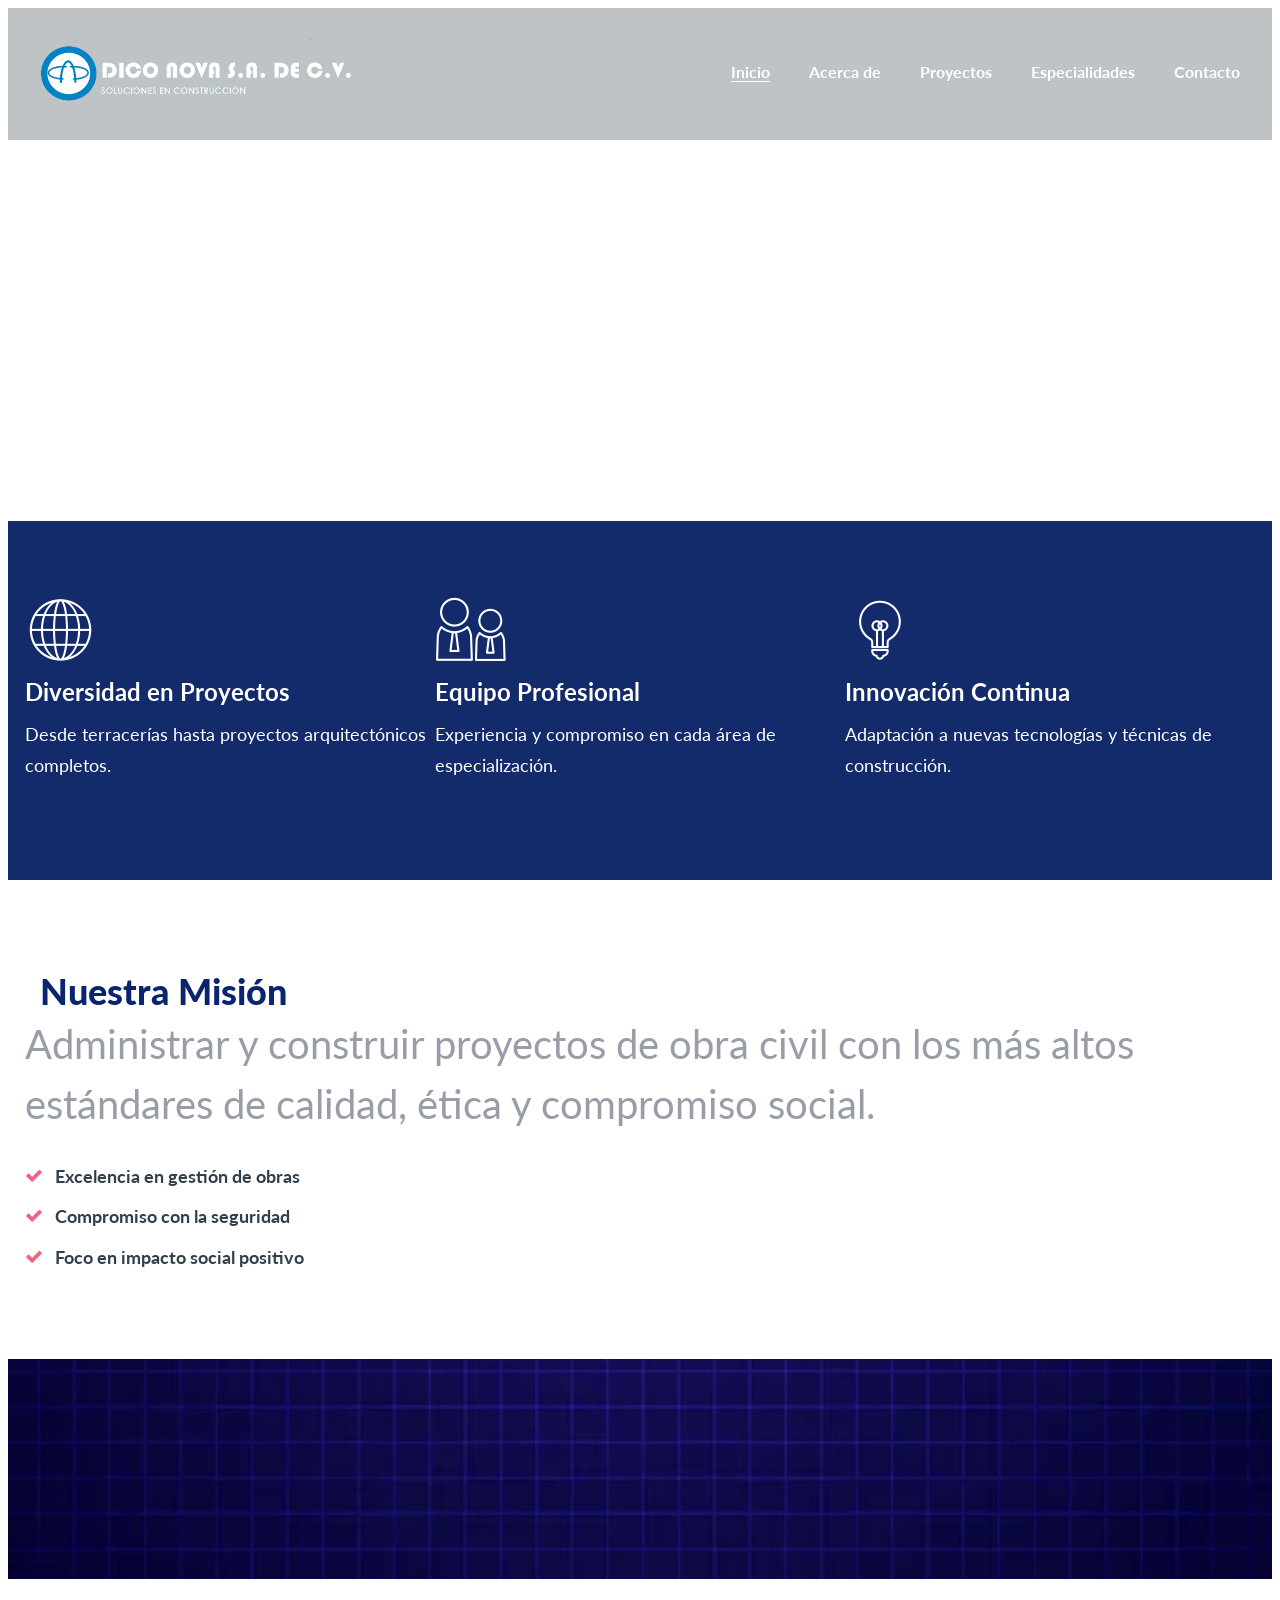
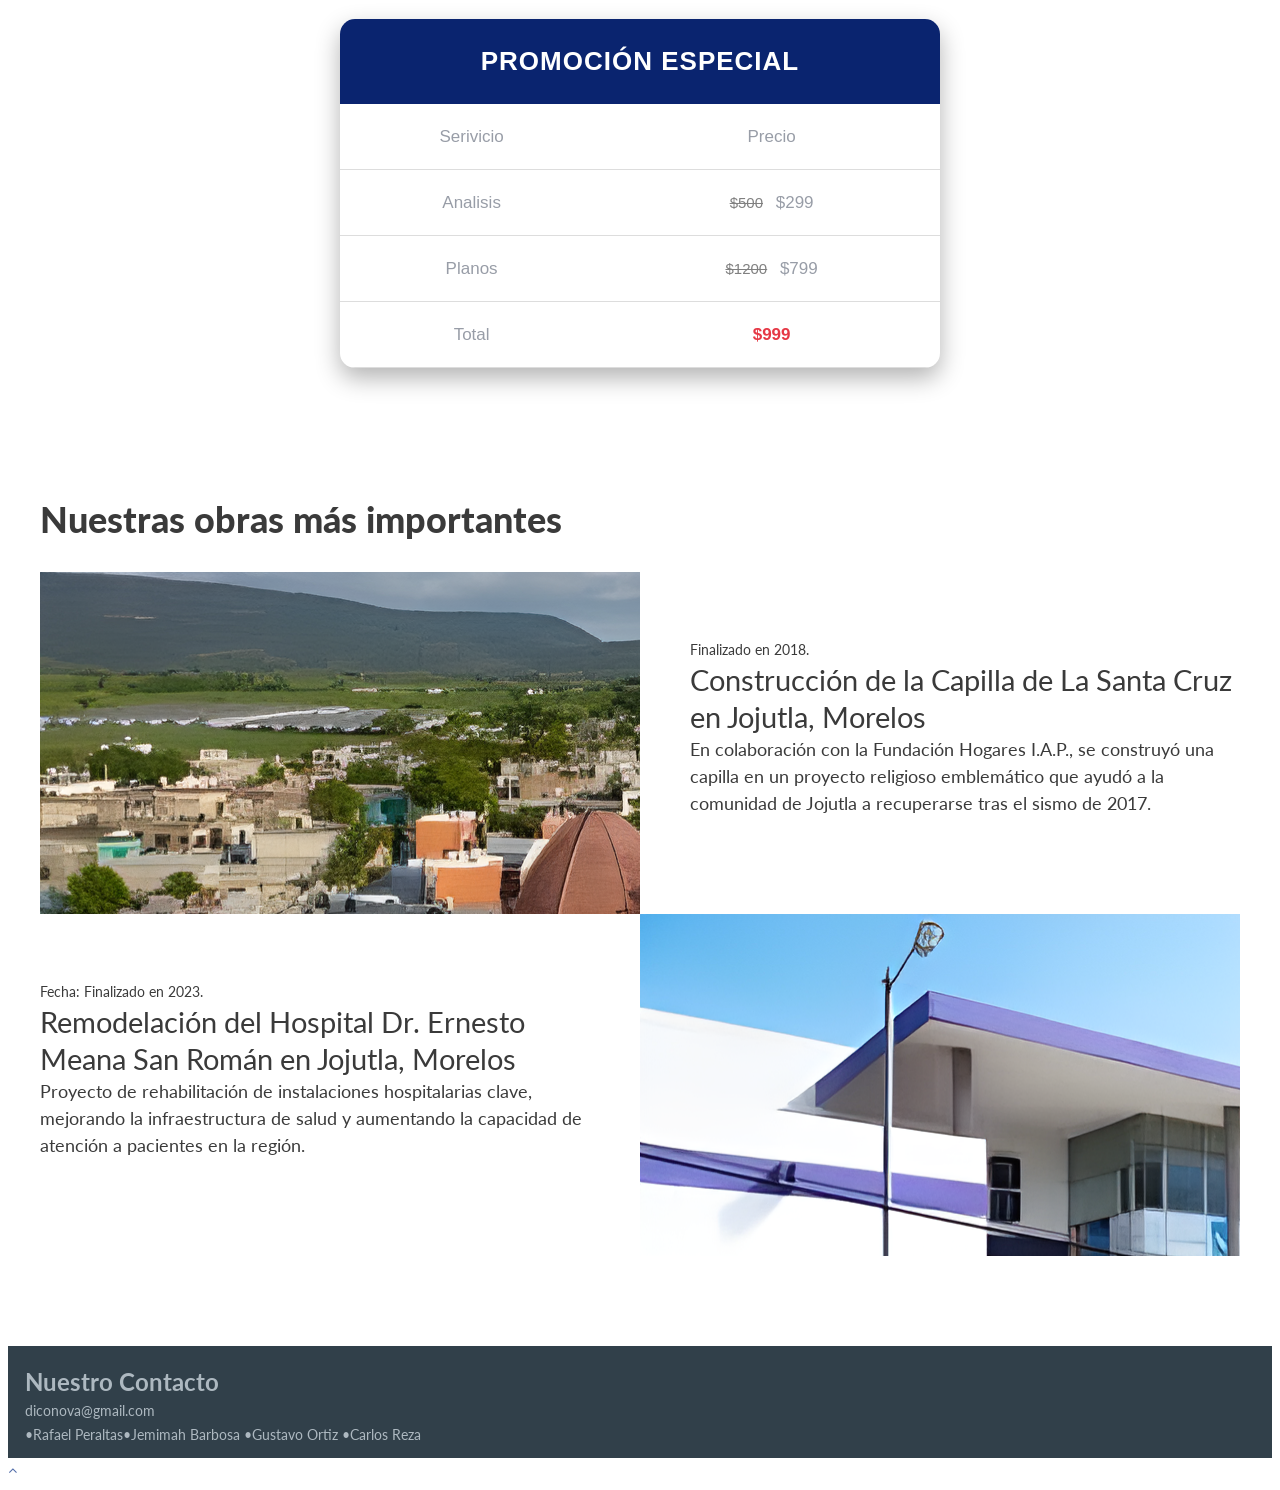
==== commit 1aee3b10: "Actualización 25-03-2026" ====
--- a/index.html
+++ b/index.html
@@ -7,13 +7,10 @@
     <meta http-equiv="X-UA-Compatible" content="IE=edge">
     <link rel="icon" href="images/favicon.ico" type="image/x-icon">
     <link rel="stylesheet" type="text/css" href="//fonts.googleapis.com/css?family=Lato:300,300i,400,400i,700,900">
-    <link rel="stylesheet" href="css/bootstrap.css">
     <link rel="stylesheet" href="css/fonts.css">
     <link rel="stylesheet" href="css/style.css">
-    <style>.ie-panel{display: none;background: #212121;padding: 10px 0;box-shadow: 3px 3px 5px 0 rgba(0,0,0,.3);clear: both;text-align:center;position: relative;z-index: 1;} html.ie-10 .ie-panel, html.lt-ie-10 .ie-panel {display: block;}</style>
   </head>
   <body>
-    <div class="ie-panel"><a href="http://windows.microsoft.com/en-US/internet-explorer/"><img src="images/ie8-panel/warning_bar_0000_us.jpg" height="42" width="820" alt="You are using an outdated browser. For a faster, safer browsing experience, upgrade for free today."></a></div>
     <div class="preloader">
       <div class="preloader-body">
         <div class="loader">
@@ -21,7 +18,7 @@
         <p>Loading...</p>
       </div>
     </div>
-    <div class="page">
+    <div class="page"><a></a>
       <header class="section page-header rd-navbar-transparent-wrap">
         <div class="rd-navbar-wrap">
           <nav class="rd-navbar rd-navbar-transparent" data-layout="rd-navbar-fixed" data-sm-layout="rd-navbar-fixed" data-md-layout="rd-navbar-fixed" data-md-device-layout="rd-navbar-fixed" data-lg-layout="rd-navbar-static" data-lg-device-layout="rd-navbar-static" data-xl-layout="rd-navbar-static" data-xl-device-layout="rd-navbar-static" data-lg-stick-up-offset="44px" data-xl-stick-up-offset="44px" data-xxl-stick-up-offset="44px" data-lg-stick-up="true" data-xl-stick-up="true" data-xxl-stick-up="true">
@@ -156,23 +153,45 @@
           </div>
         </div>
       </section>
-
       <section class="parallax-container" data-parallax-img="images/parallax-1-1920x1026.jpg">
         <div class="parallax-content section-xl context-dark text-center">
           <div class="container">
             <div class="row justify-content-center">
-            </div>
-          </div>
-        </div>
-      </section>
+              <div class="col-md-10 col-xl-9"></div>
+            </div>
+          </div>
+        </div>
+      </section>
+          <table class="promo">
+    <tr>
+        <th colspan="2"> PROMOCIÓN ESPECIAL </th>
+    </tr>
+    <tr>
+        <td>Serivicio</td>
+        <td>Precio</td>
+    </tr>
+    <tr>
+        <td>Analisis</td>
+        <td><span class="antes">$500</span> $299</td>
+    </tr>
+    <tr>
+        <td>Planos</td>
+        <td><span class="antes">$1200</span> $799</td>
+    </tr>
+    <tr>
+        <td>Total</td>
+        <td class="oferta">$999</td>
+    </tr>
+</table>  
       <section class="section bg-default section-md">
         <div class="container">
-          <h2 class="title-icon"><span class="icon icon-default mercury-icon-news"></span><span>Nuestras obras más importantes <span class="text-light"></span></span></h2>
+          <div class="negro">
+          <h2 class="negro">Nuestras obras más importantes</h2>
           <div class="box-image-small box-image-small-left">
             <div class="item-image bg-image novi-nackground" style="background-image: url(images/index/index-1-2-586x334.jpg)"></div>
             <div class="item-body wow fadeInRight">
               <p>Finalizado en 2018.</p>
-              <h4> Construcción de la Capilla de La Santa Cruz en Jojutla, Morelos</h4>
+              <h4><a href="#"> Construcción de la Capilla de La Santa Cruz en Jojutla, Morelos</a></h4>
               <p class="big"> En colaboración con la Fundación Hogares I.A.P., se construyó una capilla en un proyecto religioso emblemático que ayudó a la comunidad de Jojutla a recuperarse tras el sismo de 2017. </p>
             </div>
           </div>
@@ -180,11 +199,14 @@
             <div class="item-image bg-image novi-nackground" style="background-image: url(images/index/index-1-3-580x334.jpg)"></div>
             <div class="item-body wow fadeInLeft">
               <p>Fecha: Finalizado en 2023.</p>
-              <h4>Remodelación del Hospital Dr. Ernesto Meana San Román en Jojutla, Morelos</h4>
+              <h4><a href="#">Remodelación del Hospital Dr. Ernesto Meana San Román en Jojutla, Morelos</a></h4>
               <p class="big">Proyecto de rehabilitación de instalaciones hospitalarias clave, mejorando la infraestructura de salud y aumentando la capacidad de atención a pacientes en la región.</p>
             </div>
           </div>
         </div>
+        </div>
+
+
       </section>
       <footer class="section footer-classic">
         <div class="footer-inner-1">
@@ -194,6 +216,7 @@
                 <div class="unit-body">
                   <h5>Nuestro Contacto</h5>
                   <a href="mailto:diconova@gmail.com">diconova@gmail.com</a>
+                       <p><a href="https://www.instagram.com/dopiercandy/">•Rafael Peraltas</a><a href="https://www.instagram.com/jeyim_liz.pandqueso/">•Jemimah Barbosa</a> <a href="https://www.instagram.com/gv_0rt1z?igsh=azh1anpjNGJrYWZ4">•Gustavo Ortiz</a> <a href="https://www.instagram.com/carlitos_.bg/">•Carlos Reza</a></p>
                 </div>
                 <ul class="contact-list font-weight-bold">
                   <li>
--- a/css/style.css
+++ b/css/style.css
@@ -1,7061 +1,1421 @@
-﻿@charset "UTF-8";
-
-a:focus,
-button:focus {
-	outline: none !important;
-}
-
-button::-moz-focus-inner {
-	border: 0;
-}
-
-*:focus {
-	outline: none;
-}
-
-blockquote {
-	padding: 0;
-	margin: 0;
-}
-
-input,
-button,
-select,
-textarea {
-	outline: none;
-}
-
-label {
-	margin-bottom: 0;
-}
-
-p {
-	margin: 0;
-}
-
-ul,
-ol {
-	list-style: none;
-	padding: 0;
-	margin: 0;
-}
-
-ul li,
-ol li {
-	display: block;
-}
-
-dl {
-	margin: 0;
-}
-
-dt,
-dd {
-	line-height: inherit;
-}
-
-dt {
-	font-weight: inherit;
-}
-
-dd {
-	margin-bottom: 0;
-}
-
-cite {
-	font-style: normal;
-}
-
-form {
-	margin-bottom: 0;
-}
-
-blockquote {
-	padding-left: 0;
-	border-left: 0;
-}
-
-address {
-	margin-top: 0;
-	margin-bottom: 0;
-}
-
-figure {
-	margin-bottom: 0;
-}
-
-html p a:hover {
-	text-decoration: none;
-}
-
-.context-dark, .bg-gray-800, .bg-primary,
-.context-dark h1,
-.bg-gray-800 h1,
-.bg-primary h1, .context-dark h2, .bg-gray-800 h2, .bg-primary h2, .context-dark h3, .bg-gray-800 h3, .bg-primary h3, .context-dark h4, .bg-gray-800 h4, .bg-primary h4, .context-dark h5, .bg-gray-800 h5, .bg-primary h5, .context-dark h6, .bg-gray-800 h6, .bg-primary h6, .context-dark [class^='heading-'], .bg-gray-800 [class^='heading-'], .bg-primary [class^='heading-'] {
-	color: #ffffff;
-}
-
-body {
-	font-family: "Lato", -apple-system, BlinkMacSystemFont, "Segoe UI", Roboto, "Helvetica Neue", Arial, sans-serif;
-	font-size: 14px;
-	line-height: 1.71429;
-	font-weight: 400;
-	color: #989da7;
-	background-color: #ffffff;
-	-webkit-text-size-adjust: none;
-	-webkit-font-smoothing: subpixel-antialiased;
-}
-
-h1, h2, h3, h4, h5, h6, [class^='heading-'] {
-	margin-top: 0;
-	margin-bottom: 0;
-	font-weight: 700;
-	color: #31404a;
-}
-
-h1 a, h2 a, h3 a, h4 a, h5 a, h6 a, [class^='heading-'] a {
-	color: inherit;
-}
-
-h1 a:hover, h2 a:hover, h3 a:hover, h4 a:hover, h5 a:hover, h6 a:hover, [class^='heading-'] a:hover {
-	color: #516ca9;
-}
-
-h1,
-h2,
-h3,
-.heading-1,
-.heading-2,
-.heading-3 {
-	font-weight: 900;
-}
-
-h1,
-.heading-1 {
-	font-size: 32px;
-	line-height: 1.25;
-}
-
-@media (min-width: 992px) {
-	h1,
-	.heading-1 {
-		font-size: 41.6px;
-		line-height: 1.2;
-	}
-}
-
-@media (min-width: 1600px) {
-	h1,
-	.heading-1 {
-		font-size: 60px;
-		line-height: 1.03333;
-	}
-}
-
-h2,
-.heading-2 {
-	font-size: 28px;
-	line-height: 1.3;
-}
-
-@media (min-width: 992px) {
-	h2,
-	.heading-2 {
-		font-size: 36.4px;
-		line-height: 1.2;
-	}
-}
-
-@media (min-width: 1600px) {
-	h2,
-	.heading-2 {
-		font-size: 48px;
-		line-height: 1.25;
-	}
-}
-
-h3,
-.heading-3 {
-	font-size: 24px;
-	line-height: 1.35;
-}
-
-@media (min-width: 992px) {
-	h3,
-	.heading-3 {
-		font-size: 31.2px;
-		line-height: 1.25;
-	}
-}
-
-@media (min-width: 1600px) {
-	h3,
-	.heading-3 {
-		font-size: 36px;
-		line-height: 1.27778;
-	}
-}
-
-h4,
-.heading-4 {
-	font-size: 22px;
-	font-weight: 400;
-	line-height: 1.45;
-	color: #516ca9;
-}
-
-h4 a,
-.heading-4 a {
-	color: inherit;
-}
-
-h4 a:hover,
-.heading-4 a:hover {
-	color: #31404a;
-}
-
-@media (min-width: 992px) {
-	h4,
-	.heading-4 {
-		font-size: 28.6px;
-		line-height: 1.3;
-	}
-}
-
-@media (min-width: 1600px) {
-	h4,
-	.heading-4 {
-		font-size: 36px;
-		line-height: 1.27778;
-	}
-}
-
-h5,
-.heading-5 {
-	font-size: 20px;
-	line-height: 1.35;
-}
-
-@media (min-width: 992px) {
-	h5,
-	.heading-5 {
-		font-size: 24px;
-		line-height: 1.35;
-	}
-}
-
-@media (min-width: 1600px) {
-	h5,
-	.heading-5 {
-		font-size: 24px;
-		line-height: 1.375;
-	}
-}
-
-h6,
-.heading-6 {
-	font-size: 18px;
-	line-height: 1.5;
-}
-
-@media (min-width: 992px) {
-	h6,
-	.heading-6 {
-		font-size: 19.8px;
-		line-height: 1.4;
-	}
-}
-
-@media (min-width: 1600px) {
-	h6,
-	.heading-6 {
-		font-size: 18px;
-		line-height: 1.5;
-	}
-}
-
-small,
-.small {
-	display: block;
-	font-size: 12px;
-	line-height: 1.5;
-}
-
-mark,
-.mark {
-	padding: 3px 5px;
-	color: #ffffff;
-	background: #516ca9;
-}
-
-.big {
-	font-size: 18px;
-	line-height: 1.5;
-}
-
-@media (min-width: 1600px) {
-	.big {
-		line-height: 1.35;
-	}
-}
-
-.lead {
-	font-size: 18px;
-	line-height: 1.4;
-	font-weight: 700;
-}
-
-@media (min-width: 992px) {
-	.lead {
-		font-size: 24px;
-		line-height: 34px;
-	}
-}
-
-code {
-	padding: 3px 5px;
-	border-radius: 10px;
-	font-size: 90%;
-	color: #2e3844;
-	background: #fafbfc;
-}
-
-p [data-toggle='tooltip'] {
-	padding-left: .25em;
-	padding-right: .25em;
-	color: #31404a;
-}
-
-p [style*='max-width'] {
-	display: inline-block;
-}
-
-::selection {
-	background: #516ca9;
-	color: #ffffff;
-}
-
-::-moz-selection {
-	background: #516ca9;
-	color: #ffffff;
-}
-
-.text-light {
-	font-weight: 300;
-}
-
-.text-secondary,
-.text-gray-800,
-.text-accent-1,
-.text-accent-2,
-.text-accent-3,
-.text-body-color {
-	color: inherit !important;
-}
-
-h1, h2, h3, h4, h5, h6, [class^='heading-'] {
-	color: inherit;
-}
-
-h4,
-.heading-4 {
-	color: inherit;
-}
-
-* + .subtext {
-	margin-top: 10px;
-}
-
-@media (min-width: 992px) {
-	* + .subtext {
-		margin-top: 16px;
-	}
-}
-
-@media (min-width: 1600px) {
-	* + .subtext {
-		margin-top: 26px;
-	}
-}
-
-.title-icon {
-	display: flex;
-	align-items: center;
-}
-
-.title-icon .icon {
-	margin-right: 5px;
-	font-size: 55px;
-}
-
-.title-icon-2 {
-	align-items: flex-start;
-}
-
-@media (min-width: 1200px) {
-	.title-icon .icon {
-		margin-right: 15px;
-		font-size: 72px;
-	}
-}
-
-.title-numbered .index-counter {
-	padding-right: 3px;
-	font-weight: 400;
-	color: #989da7;
-}
-
-.brand {
-	display: inline-block;
-}
-
-.brand .brand-logo-light {
-	display: none;
-}
-
-.brand .brand-logo-dark {
-	display: block;
-}
-a {
-	transition: all 0.3s ease-in-out;
-}
-
-a, a:focus, a:active, a:hover {
-	text-decoration: none;
-}
-
-a, a:focus, a:active {
-	color: #516ca9;
-}
-
-a:hover {
-	color: #31404a;
-}
-
-a[href*='tel'], a[href*='mailto'] {
-	white-space: nowrap;
-}
-
-.link-hover {
-	color: #31404a;
-}
-
-.link-press {
-	color: #384b75;
-}
-
-.link-underline {
-	text-decoration: underline;
-}
-
-.list-terms-2 + .link-underline {
-	margin-top: 12px;
-}
-
-.list-marked + .link-underline {
-	margin-top: 20px;
-}
-
-@media (min-width: 992px) {
-	.list-terms-2 + .link-underline {
-		margin-top: 19px;
-	}
-	.list-marked + .link-underline {
-		margin-top: 37px;
-	}
-}
-
-.privacy-link {
-	display: inline-block;
-	font-size: 18px;
-}
-
-* + .privacy-link {
-	margin-top: 35px;
-}
-
-.link-image {
-	display: inline-block;
-}
-
-.link-image:hover {
-	opacity: 0.6;
-}
-
-.block-center, .block-sm {
-	margin-left: auto;
-	margin-right: auto;
-}
-
-.block-sm {
-	max-width: 560px;
-}
-
-.block-subtext {
-	max-width: 760px;
-}
-
-* + .content-wrapper {
-	margin-top: 40px;
-}
-
-* + .content-wrapper-2 {
-	margin-top: 40px;
-}
-
-@media (min-width: 1200px) {
-	* + .content-wrapper-2 {
-		margin-top: 88px;
-	}
-}
-
-.box-image-left {
-	position: relative;
-}
-
-.box-image-left .box-image-item {
-	position: relative;
-	min-height: 250px;
-}
-
-.box-image-left .box-image-video .icon {
-	position: absolute;
-	top: 50%;
-	left: 50%;
-	width: 90px;
-	height: 90px;
-	font-size: 40px;
-	line-height: 90px;
-	text-align: center;
-	background: #ffffff;
-	border-radius: 50%;
-	transform: translate(-50%, -50%);
-}
-
-.box-image-left .box-image-video .icon:hover {
-	color: #ffffff;
-	background: #516ca9;
-}
-
-@media (min-width: 768px) {
-	.box-image-left .box-image-item {
-		position: absolute;
-		top: 0;
-		bottom: 0;
-		left: 50%;
-		width: 51vw;
-	}
-	.box-image-left .box-image-video {
-		left: 55%;
-		width: 46vw;
-	}
-	.box-image-left .box-image-video .icon {
-		width: 112px;
-		height: 112px;
-		font-size: 55px;
-		line-height: 112px;
-	}
-}
-
-.box-image-simple {
-	text-align: center;
-}
-
-.box-image-simple.unit {
-	margin-bottom: -10px;
-	margin-left: -24px;
-}
-
-.box-image-simple.unit > * {
-	margin-bottom: 10px;
-	margin-left: 24px;
-}
-
-.box-image-simple .unit-left {
-	min-width: 152px;
-	text-align: center;
-}
-
-@media (min-width: 992px) {
-	.box-image-simple {
-		text-align: left;
-	}
-}
-
-.box-image {
-	min-height: 180px;
-}
-
-.section-icon-list {
-	position: relative;
-	z-index: 1;
-}
-
-.section-icon-list + .bg-default,
-.bg-default + .section-icon-list {
-	padding-top: 0;
-}
-
-@media (min-width: 768px) {
-	.swiper-slider-3 + .section-icon-list {
-		margin-top: -50px;
-		padding-top: 0;
-	}
-}
-
-@media (min-width: 992px) {
-	.swiper-slider-3 + .section-icon-list {
-		margin-top: -100px;
-	}
-}
-
-@media (min-width: 1600px) {
-	.swiper-slider-3 + .section-icon-list {
-		margin-top: -170px;
-	}
-}
-
-.box-icon-1-wrap {
-	margin-left: 0;
-	margin-right: 0;
-	overflow: hidden;
-	box-shadow: 9px 9px 51px 0 rgba(0, 0, 0, 0.08);
-	border-radius: 10px;
-}
-
-@media (min-width: 992px) {
-	.box-icon-1-wrap {
-		box-shadow: 19px 19px 51px 0 rgba(0, 0, 0, 0.08);
-	}
-}
-
-.box-icon-1 {
-	padding: 25px 15px;
-	color: #516ca9;
-	text-align: center;
-	transition: .25s;
-}
-
-.box-icon-1 .icon {
-	font-size: 72px;
-}
-
-.box-icon-1 .title {
-	color: inherit;
-}
-
-.box-icon-1 .text {
-	color: #989da7;
-}
-
-.box-icon-1 * + .title {
-	margin-top: 7px;
-}
-
-.box-icon-1 * + .text {
-	margin-top: 5px;
-}
-
-@media (max-width: 767.98px) {
-	.box-icon-1:nth-child(even) {
-		color: #ffffff;
-		background: #516ca9;
-	}
-	.box-icon-1:nth-child(even) .text {
-		color: inherit;
-	}
-}
-
-@media (min-width: 768px) {
-	.box-icon-1 {
-		color: #516ca9;
-		background: #ffffff;
-	}
-	.box-icon-1:hover {
-		color: #ffffff;
-		background: #516ca9;
-	}
-	.box-icon-1:hover .text {
-		color: inherit;
-	}
-}
-
-@media (min-width: 1200px) {
-	.box-icon-1 {
-		padding: 40px 30px;
-	}
-	.box-icon-1 * + .title {
-		margin-top: 10px;
-	}
-	.box-icon-1 * + .text {
-		margin-top: 10px;
-	}
-}
-
-@media (min-width: 1600px) {
-	.box-icon-1 {
-		padding: 58px 30px 81px;
-	}
-	.box-icon-1 * + .title {
-		margin-top: 18px;
-	}
-	.box-icon-1 * + .text {
-		margin-top: 20px;
-	}
-}
-
-.box-icon-2 .icon {
-	font-size: 72px;
-}
-
-.box-icon-2 .icon.mercury-icon-calc {
-	margin-left: -0.08em;
-}
-
-.box-icon-2 .icon.mercury-icon-chart {
-	margin-left: -0.12em;
-}
-
-.box-icon-2 .icon.mercury-icon-time-sand {
-	margin-left: -0.24em;
-}
-
-.box-icon-2 .text {
-	font-size: 18px;
-}
-
-.box-icon-2 * + .title {
-	margin-top: 7px;
-}
-
-.box-icon-2 * + .text {
-	margin-top: 5px;
-}
-
-@media (min-width: 1200px) {
-	.box-icon-2 * + .title {
-		margin-top: 10px;
-	}
-	.box-icon-2 * + .text {
-		margin-top: 10px;
-	}
-}
-
-@media (min-width: 1600px) {
-	.box-icon-2 * + .title {
-		margin-top: 18px;
-	}
-	.box-icon-2 * + .text {
-		margin-top: 20px;
-	}
-}
-
-.box-icon-3.unit {
-	margin-bottom: -5px;
-	margin-left: -14px;
-}
-
-.box-icon-3.unit > * {
-	margin-bottom: 5px;
-	margin-left: 14px;
-}
-
-.box-icon-3 .icon {
-	margin-top: -0.08em;
-	font-size: 72px;
-}
-
-.box-icon-3 .icon,
-.box-icon-3 .title {
-	color: #516ca9;
-}
-bg-primary
-.box-icon-3 * + .text {
-	margin-top: 5px;
-}
-
-@media (min-width: 1200px) {
-	.box-icon-3 * + .text {
-		margin-top: 1px;
-	}
-}
-
-@media (min-width: 1600px) {
-	.box-icon-3 * + .text {
-		margin-top: 1px;
-	}
-}
-
-.team-box {
-	text-align: left;
-	box-shadow: 3px 3px 13px 0 rgba(0, 0, 0, 0.07);
-	border-radius: 10px;
-}
-
-.team-box .team-box-header {
-	padding: 25px 15px 20px;
-}
-
-.team-box .team-box-footer {
-	padding: 15px 15px 25px;
-}
-
-.team-box .team-box-header {
-	font-weight: 700;
-	color: #31404a;
-}
-
-.team-box .subtitle {
-	line-height: 1.3;
-}
-
-.team-box .img {
-	display: block;
-	width: 100%;
-}
-
-.team-box .list-inline {
-	transform: translate3d(0, -8px, 0);
-	margin-bottom: -8px;
-	margin-left: -4px;
-	margin-right: -4px;
-}
-
-.team-box .list-inline > * {
-	margin-top: 8px;
-	padding-left: 4px;
-	padding-right: 4px;
-}
-
-.team-box .list-inline .icon {
-	font-size: 16px;
-}
-
-.team-box .unit {
-	margin-bottom: -10px;
-	margin-left: -10px;
-}
-
-.team-box .unit > * {
-	margin-bottom: 10px;
-	margin-left: 10px;
-}
-
-.team-box .unit .icon {
-	font-size: 17px;
-}
-
-.team-box .unit a {
-	font-weight: 700;
-	color: #f16583;
-}
-
-.team-box .unit a:hover {
-	color: #31404a;
-}
-
-.team-box * + .list-inline {
-	margin-top: 10px;
-}
-
-.team-box * + .unit {
-	margin-top: 4px;
-}
-
-.team-box * + .subtitle {
-	margin-top: 2px;
-}
-
-@media (min-width: 1200px) {
-	.team-box {
-		box-shadow: 7px 7px 13px 0 rgba(0, 0, 0, 0.05);
-	}
-	.team-box .team-box-header {
-		padding: 40px 50px 30px;
-	}
-	.team-box .team-box-footer {
-		padding: 28px 50px 40px;
-	}
-	.team-box * + .list-inline {
-		margin-top: 25px;
-	}
-	.team-box * + .unit {
-		margin-top: 7px;
-	}
-}
-
-.team-box-2 {
-	overflow: hidden;
-	text-align: left;
-	box-shadow: 3px 3px 13px 0 rgba(0, 0, 0, 0.07);
-	border-radius: 10px;
-}
-
-.team-box-2-footer {
-	padding: 15px 15px 25px;
-	font-weight: 700;
-	color: #31404a;
-}
-
-.team-box-2 .group-wrap {
-	display: flex;
-	justify-content: space-between;
-	margin-bottom: -15px;
-	margin-left: -15px;
-}
-
-.team-box-2 .group-wrap:empty {
-	margin-bottom: 0;
-	margin-left: 0;
-}
-
-.team-box-2 .group-wrap > * {
-	display: inline-block;
-	margin-top: 0;
-	margin-bottom: 15px;
-	margin-left: 15px;
-}
-
-.team-box-2 .subtitle {
-	line-height: 1.3;
-}
-
-.team-box-2 .list-inline {
-	margin-top: 8px;
-	transform: translate3d(0, -8px, 0);
-	margin-bottom: -8px;
-	margin-left: -4px;
-	margin-right: -4px;
-}
-
-.team-box-2 .list-inline > * {
-	margin-top: 8px;
-	padding-left: 4px;
-	padding-right: 4px;
-}
-
-.team-box-2 .list-inline .icon {
-	font-size: 18px;
-}
-
-.team-box-2 * + .subtitle {
-	margin-top: 2px;
-}
-
-@media (min-width: 1200px) {
-	.team-box-2 {
-		max-width: 430px;
-		box-shadow: 19px 19px 51px 0 rgba(0, 0, 0, 0.08);
-	}
-	.team-box-2-footer {
-		padding: 28px 44px 34px;
-	}
-}
-
-.box-shadow {
-	padding: 30px 15px 40px;
-	box-shadow: 3px 3px 13px 0 rgba(0, 0, 0, 0.07);
-	border-radius: 10px;
-}
-
-.box-shadow .dark-content {
-	color: #31404a;
-}
-
-.box-shadow * + .dark-content {
-	margin-top: 14px;
-}
-
-@media (min-width: 1200px) {
-	.box-shadow {
-		padding: 42px 55px;
-		box-shadow: 19px 19px 51px 0 rgba(0, 0, 0, 0.08);
-	}
-	.box-shadow .button {
-		min-width: 228px;
-	}
-	.box-shadow * + p {
-		margin-top: 22px;
-	}
-	.box-shadow * + .dark-content {
-		margin-top: 24px;
-	}
-}
-
-* + .box-shadow {
-	margin-top: 30px;
-}
-
-@media (min-width: 1600px) {
-	* + .box-shadow {
-		margin-top: 40px;
-	}
-}
-
-.box-shadow-2 {
-	box-shadow: 3px 3px 13px 0 rgba(0, 0, 0, 0.07);
-	border-radius: 10px;
-	overflow: hidden;
-}
-
-.box-shadow-2 .box-shadow-header {
-	padding: 30px 15px;
-}
-
-.box-shadow-2 .unit {
-	margin-bottom: -5px;
-	margin-left: -20px;
-}
-
-.box-shadow-2 .unit > * {
-	margin-bottom: 5px;
-	margin-left: 20px;
-}
-
-@media (min-width: 1200px) {
-	.box-shadow-2 {
-		box-shadow: 19px 19px 51px 0 rgba(0, 0, 0, 0.08);
-	}
-	.box-shadow-2 .box-shadow-header {
-		padding: 36px 44px 40px;
-	}
-}
-
-* + .box-shadow-2 {
-	margin-top: 26px;
-}
-
-.box-shadow-3 {
-	padding: 30px 15px;
-	background: #ffffff;
-	box-shadow: 3px 3px 13px 0 rgba(0, 0, 0, 0.07);
-	border-radius: 10px;
-	overflow: hidden;
-}
-
-.box-shadow-3 * + .subtitle {
-	margin-top: 8px;
-}
-
-.box-shadow-3 * + p {
-	margin-top: 15px;
-}
-
-@media (min-width: 1200px) {
-	.box-shadow-3 {
-		padding: 36px 44px 40px;
-		box-shadow: 19px 19px 51px 0 rgba(0, 0, 0, 0.08);
-	}
-	.box-shadow-3 * + p {
-		margin-top: 30px;
-	}
-	.box-shadow-3 * + .button {
-		margin-top: 40px;
-	}
-}
-
-* + .box-shadow-3 {
-	margin-top: 26px;
-}
-
-@media (min-width: 1200px) {
-	* + .box-shadow-2 {
-		margin-top: 46px;
-	}
-}
-
-.box-sharts {
-	padding: 30px 15px 40px;
-	box-shadow: 3px 3px 13px 0 rgba(0, 0, 0, 0.07);
-	border-radius: 10px;
-}
-
-.box-sharts .subtitle {
-	font-weight: 400;
-	color: #f16583;
-}
-
-.box-sharts * + img {
-	margin-top: 43px;
-}
-
-@media (min-width: 1200px) {
-	.box-sharts {
-		padding: 40px 76px 73px;
-		box-shadow: 19px 19px 51px 0 rgba(0, 0, 0, 0.08);
-	}
-}
-
-.box-numbered {
-	text-align: center;
-	flex-direction: column;
-}
-
-.box-numbered.unit {
-	margin-bottom: -15px;
-	margin-left: -20px;
-}
-
-.box-numbered.unit > * {
-	margin-bottom: 15px;
-	margin-left: 20px;
-}
-
-.box-numbered .index-counter {
-	display: inline-block;
-	width: 60px;
-	height: 60px;
-	font-size: 24px;
-	font-weight: 700;
-	line-height: 60px;
-	text-align: center;
-	color: #dde1e4;
-	background: #ffffff;
-	border-radius: 50%;
-	box-shadow: 7px 7px 13px 0 rgba(0, 0, 0, 0.05);
-}
-
-.box-numbered * + .content {
-	margin-top: 4px;
-}
-
-@media (min-width: 992px) {
-	.box-numbered {
-		flex-direction: row;
-		text-align: left;
-	}
-}
-
-.box-numbered-primary .title {
-	color: #516ca9;
-}
-
-.box-numbered-right {
-	flex-direction: column-reverse;
-}
-
-@media (min-width: 992px) {
-	.box-numbered-right {
-		flex-direction: row;
-		text-align: right;
-	}
-}
-
-* + .box-numbered {
-	margin-top: 25px;
-}
-
-@media (min-width: 1600px) {
-	* + .box-numbered {
-		margin-top: 35px;
-	}
-}
-
-.box-numbered-left {
-	flex-direction: column;
-}
-
-.box-numbered-left.unit {
-	margin-bottom: -8px;
-	margin-left: -20px;
-}
-
-.box-numbered-left.unit > * {
-	margin-bottom: 8px;
-	margin-left: 20px;
-}
-
-.box-numbered-left .index-counter {
-	display: inline-block;
-	width: 60px;
-	height: 60px;
-	font-size: 24px;
-	font-weight: 700;
-	line-height: 60px;
-	text-align: center;
-	color: rgba(173, 184, 192, 0.4);
-	background: #ffffff;
-	border-radius: 50%;
-	box-shadow: 7px 7px 13px 0 rgba(0, 0, 0, 0.05);
-}
-
-.box-numbered-left .title {
-	font-weight: 400;
-}
-
-.box-numbered-left * + .content {
-	margin-top: 5px;
-}
-
-@media (min-width: 992px) {
-	.box-numbered-left {
-		flex-direction: row;
-	}
-	.box-numbered-left .unit-body {
-		padding-top: 14px;
-	}
-	.box-numbered-left * + .content {
-		margin-top: 11px;
-	}
-}
-
-.box-numbered-left-2 {
-	flex-direction: column;
-}
-
-.box-numbered-left-2.unit {
-	margin-bottom: -8px;
-	margin-left: -20px;
-}
-
-.box-numbered-left-2.unit > * {
-	margin-bottom: 8px;
-	margin-left: 20px;
-}
-
-.box-numbered-left-2 .index-counter {
-	display: inline-block;
-	font-size: 48px;
-	font-weight: 700;
-	line-height: 0.8;
-	color: rgba(173, 184, 192, 0.4);
-}
-
-.box-numbered-left-2 .title {
-	color: #516ca9;
-}
-
-.box-numbered-left-2 * + .content {
-	margin-top: 5px;
-}
-
-@media (min-width: 992px) {
-	.box-numbered-left-2 {
-		flex-direction: row;
-	}
-	.box-numbered-left-2 * + .content {
-		margin-top: 11px;
-	}
-}
-
-.team-box-left {
-	text-align: center;
-}
-
-.team-box-left .unit {
-	flex-direction: column;
-	margin-bottom: -15px;
-	margin-left: -20px;
-}
-
-.team-box-left .unit > * {
-	margin-bottom: 15px;
-	margin-left: 20px;
-}
-
-.team-box-left .img {
-	border-radius: 50%;
-	max-width: 100px;
-}
-
-.team-box-left .team-meta {
-	font-weight: 700;
-	color: #31404a;
-}
-
-.team-box-left * + .content {
-	margin-top: 5px;
-}
-
-@media (min-width: 992px) {
-	.team-box-left {
-		text-align: left;
-	}
-	.team-box-left .unit {
-		flex-direction: row;
-	}
-	.team-box-left * + .content {
-		margin-top: 10px;
-	}
-}
-
-@media (min-width: 1200px) {
-	.team-box-left .img {
-		max-width: 136px;
-	}
-}
-
-.box-image-small {
-	display: flex;
-	flex-direction: column;
-}
-
-.box-image-small .item-image {
-	width: 100%;
-	flex-shrink: 0;
-	min-height: 180px;
-}
-
-.box-image-small .item-body {
-	padding-top: 17px;
-}
-
-.box-image-small * + .list-marked {
-	margin-top: 12px;
-}
-
-.box-image-small * + h6,
-.box-image-small * + .heading-6 {
-	margin-top: 12px;
-}
-
-.box-image-small h6 + .list-marked,
-.box-image-small .heading-6 + .list-marked {
-	margin-top: 8px;
-}
-
-@media (min-width: 768px) {
-	.box-image-small {
-		flex-direction: row;
-	}
-	.box-image-small .item-image,
-	.box-image-small .item-body {
-		width: 50%;
-	}
-	.box-image-small .item-body {
-		padding: 25px 0;
-	}
-	.box-image-small h3 + p {
-		margin-top: 21px;
-	}
-	.box-image-small-left .item-body {
-		padding-left: 20px;
-	}
-	.box-image-small-right {
-		flex-direction: row-reverse;
-	}
-	.box-image-small-right .item-body {
-		padding-right: 20px;
-	}
-}
-
-@media (min-width: 992px) {
-	.box-image-small .item-body {
-		padding: 45px 0;
-	}
-	.box-image-small-left .item-body {
-		padding-left: 30px;
-	}
-	.box-image-small-right .item-body {
-		padding-right: 30px;
-	}
-}
-
-@media (min-width: 1200px) {
-	.box-image-small .item-body {
-		padding: 66px 0 97px;
-	}
-	.box-image-small * + .list-marked {
-		margin-top: 24px;
-	}
-	.box-image-small * + h6,
-	.box-image-small * + .heading-6 {
-		margin-top: 25px;
-	}
-	.box-image-small h6 + .list-marked,
-	.box-image-small .heading-6 + .list-marked {
-		margin-top: 5px;
-	}
-	.box-image-small-left .item-body {
-		padding-left: 50px;
-	}
-	.box-image-small-right .item-body {
-		padding-right: 50px;
-	}
-	.box-image-small-1.box-image-small-left .item-body {
-		padding-left: 110px;
-	}
-}
-
-* + .box-image-small {
-	margin-top: 30px;
-}
-
-.box-image-small + .box-image-small {
-	margin-top: 35px;
-}
-
-@media (min-width: 768px) {
-	* + .box-image-small {
-		margin-top: 30px;
-	}
-	.box-image-small + .box-image-small {
-		margin-top: 0;
-	}
-}
-
-@media (min-width: 1600px) {
-	* + .box-image-small {
-		margin-top: 40px;
-	}
-}
-
-.box-counter {
-	padding: 20px 15px;
-	position: relative;
-	text-align: center;
-	font-weight: 700;
-	color: #2e3844;
-	transition: .3s;
-}
-
-.box-counter:hover {
-	box-shadow: 19px 19px 51px 0 rgba(0, 0, 0, 0.08);
-}
-
-.box-counter:hover .box-counter-main {
-	color: #f16583;
-}
-
-@media (min-width: 1200px) {
-	.box-counter {
-		padding: 64px 15px;
-	}
-}
-
-.box-counter-title {
-	display: inline-block;
-	font-size: 16px;
-	line-height: 1.3;
-}
-
-.box-counter-main {
-	font-size: 45px;
-	line-height: 1.2;
-	color: #cbd2da;
-	transition: inherit;
-}
-
-.box-counter-main > * {
-	display: inline;
-	font: inherit;
-}
-
-* + .box-counter-title {
-	margin-top: 3px;
-}
-
-* + .box-counter-main {
-	margin-top: 20px;
-}
-
-@media (min-width: 768px) {
-	.box-counter-title {
-		font-size: 18px;
-	}
-}
-
-@media (min-width: 1200px) {
-	.box-counter-main {
-		font-size: 60px;
-		line-height: 1;
-	}
-	* + .box-counter-main {
-		margin-top: 30px;
-	}
-}
-
-.context-dark .box-counter, .bg-gray-800 .box-counter, .bg-primary .box-counter {
-	color: #ffffff;
-}
-
-.box-counter-round {
-	display: flex;
-	flex-direction: column;
-	align-items: center;
-	justify-content: center;
-	width: 130px;
-	height: 130px;
-	max-width: 100%;
-	margin-left: auto;
-	margin-right: auto;
-	padding: 15px;
-	text-align: center;
-	color: #989da7;
-	background: #fafbfc;
-	border-radius: 50%;
-	transition: .3s;
-}
-
-.box-counter-round .title {
-	max-width: 100px;
-	margin-left: auto;
-	margin-right: auto;
-	font-size: 16px;
-	font-weight: 400;
-	line-height: 1.3;
-}
-
-.box-counter-round .box-counter-item {
-	font-size: 35px;
-	font-weight: 700;
-	line-height: 1.2;
-	color: #adb8c0;
-	transition: inherit;
-}
-
-.box-counter-round .box-counter-item > * {
-	display: inline;
-	font: inherit;
-}
-
-.box-counter-round:hover {
-	background: #ffffff;
-	box-shadow: 7px 7px 13px 0 rgba(0, 0, 0, 0.05);
-}
-
-.box-counter-round:hover .box-counter-item {
-	color: #f16583;
-}
-
-.box-counter-round * + .title {
-	margin-top: 0;
-}
-
-@media (min-width: 1600px) {
-	.box-counter-round {
-		width: 170px;
-		height: 170px;
-	}
-}
-
-@media (min-width: 1600px) {
-	.box-counter-round .box-counter-item {
-		font-size: 48px;
-	}
-	.box-counter-round * + .title {
-		margin-top: 3px;
-	}
-}
-
-.box-counter-round-2 .title {
-	font-size: 18px;
-}
-
-.box-counter-round-2:hover .box-counter-item {
-	color: #31404a;
-}
-
-@media (min-width: 1200px) {
-	.box-counter-round-2 .box-counter-item {
-		font-size: 36px;
-	}
-	.box-counter-round-2 * + .title {
-		margin-top: 1px;
-	}
-}
-
-html .group {
-	margin-bottom: -20px;
-	margin-left: -15px;
-}
-
-html .group:empty {
-	margin-bottom: 0;
-	margin-left: 0;
-}
-
-html .group > * {
-	display: inline-block;
-	margin-top: 0;
-	margin-bottom: 20px;
-	margin-left: 15px;
-}
-
-html .group-xs {
-	margin-bottom: -6px;
-	margin-left: -6px;
-}
-
-html .group-xs:empty {
-	margin-bottom: 0;
-	margin-left: 0;
-}
-
-html .group-xs > * {
-	display: inline-block;
-	margin-top: 0;
-	margin-bottom: 6px;
-	margin-left: 6px;
-}
-
-html .group-sm {
-	margin-bottom: -10px;
-	margin-left: -10px;
-}
-
-html .group-sm:empty {
-	margin-bottom: 0;
-	margin-left: 0;
-}
-
-html .group-sm > * {
-	display: inline-block;
-	margin-top: 0;
-	margin-bottom: 10px;
-	margin-left: 10px;
-}
-
-html .group-lg {
-	margin-bottom: -10px;
-	margin-left: -20px;
-}
-
-html .group-lg:empty {
-	margin-bottom: 0;
-	margin-left: 0;
-}
-
-html .group-lg > * {
-	display: inline-block;
-	margin-top: 0;
-	margin-bottom: 10px;
-	margin-left: 20px;
-}
-
-html .group-xl {
-	margin-bottom: -20px;
-	margin-left: -30px;
-}
-
-html .group-xl:empty {
-	margin-bottom: 0;
-	margin-left: 0;
-}
-
-html .group-xl > * {
-	display: inline-block;
-	margin-top: 0;
-	margin-bottom: 20px;
-	margin-left: 30px;
-}
-
-@media (min-width: 992px) {
-	html .group-xl {
-		margin-bottom: -20px;
-		margin-left: -45px;
-	}
-	html .group-xl > * {
-		margin-bottom: 20px;
-		margin-left: 45px;
-	}
-}
-
-html .group-middle {
-	display: inline-flex;
-	flex-wrap: wrap;
-	align-items: center;
-}
-
-html .group-bottom {
-	display: inline-flex;
-	flex-wrap: wrap;
-	align-items: flex-end;
-}
-
-html .group-custom {
-	display: flex;
-	align-items: center;
-	justify-content: center;
-	flex-wrap: wrap;
-	max-width: 100%;
-}
-
-html .group-custom > * {
-	flex: 0 1 100%;
-	padding-left: 20px;
-	padding-right: 20px;
-}
-
-@media (min-width: 576px) {
-	html .group-custom {
-		flex-wrap: nowrap;
-	}
-	html .group-custom > * {
-		flex: 1 1 auto;
-	}
-}
-
-html .group-wrap-3 .group-item {
-	vertical-align: top;
-	max-width: 200px;
-}
-
-@media (min-width: 992px) {
-	html .group-wrap-3 .group-item {
-		max-width: 180px;
-	}
-}
-
-html .group-wrap-4 {
-	display: flex;
-	flex-wrap: wrap;
-	flex-direction: column;
-	margin-bottom: -25px;
-	margin-left: -30px;
-}
-
-html .group-wrap-4:empty {
-	margin-bottom: 0;
-	margin-left: 0;
-}
-
-html .group-wrap-4 > * {
-	display: inline-block;
-	margin-top: 0;
-	margin-bottom: 25px;
-	margin-left: 30px;
-}
-
-html .group-wrap-4 .group-item {
-	max-width: 620px;
-}
-
-@media (min-width: 1200px) {
-	html .group-wrap-4 {
-		flex-direction: row;
-		align-items: flex-end;
-	}
-}
-
-* + .group-sm {
-	margin-top: 30px;
-}
-
-* + .group-xl {
-	margin-top: 20px;
-}
-
-* + .group-wrap-1 {
-	margin-top: 30px;
-}
-
-* + .group-wrap-2 {
-	margin-top: 25px;
-}
-
-* + .group-wrap-3 {
-	margin-top: 15px;
-}
-
-@media (min-width: 1600px) {
-	* + .group-wrap-2 {
-		margin-top: 40px;
-	}
-}
-
-.content-wrapper * + .group-xs {
-	margin-top: 30px;
-}
-
-.unit {
-	display: flex;
-	flex: 0 1 100%;
-	margin-bottom: -30px;
-	margin-left: -20px;
-}
-
-.unit > * {
-	margin-bottom: 30px;
-	margin-left: 20px;
-}
-
-.unit:empty {
-	margin-bottom: 0;
-	margin-left: 0;
-}
-
-.unit-body {
-	flex: 0 1 auto;
-}
-
-.unit-left,
-.unit-right {
-	flex: 0 0 auto;
-	max-width: 100%;
-}
-
-.unit-spacing-xs {
-	margin-bottom: -15px;
-	margin-left: -7px;
-}
-
-.unit-spacing-xs > * {
-	margin-bottom: 15px;
-	margin-left: 7px;
-}
-
-.list > li + li {
-	margin-top: 10px;
-}
-
-.list-0 > li + li {
-	margin-top: 0;
-}
-
-.list-lg > li + li {
-	margin-top: 25px;
-}
-
-.list-type-1 > li + li {
-	margin-top: 30px;
-}
-
-.list-type-2 > li + li {
-	margin-top: 14px;
-}
-
-.list-type-3 > li + li {
-	margin-top: 20px;
-}
-
-.list-type-4 h6 + p {
-	margin-top: 1px;
-}
-
-.list-type-4 > li + li {
-	margin-top: 12px;
-}
-
-* + .list-type-4 {
-	margin-top: 16px;
-}
-
-@media (min-width: 992px) {
-	.list-type-1 > li + li {
-		margin-top: 40px;
-	}
-	.list-type-3 > li + li {
-		margin-top: 33px;
-	}
-	.list-type-4 > li + li {
-		margin-top: 24px;
-	}
-	* + .list-type-4 {
-		margin-top: 22px;
-	}
-}
-
-@media (min-width: 1600px) {
-	.list-type-1 > li + li {
-		margin-top: 100px;
-	}
-}
-
-.list-inline > li {
-	display: inline-block;
-}
-
-.list-terms dt + dd {
-	margin-top: 5px;
-}
-
-.list-terms dd + dt {
-	margin-top: 25px;
-}
-
-@media (min-width: 992px) {
-	.list-terms dt + dd {
-		margin-top: 23px;
-	}
-	.list-terms dd + dt {
-		margin-top: 36px;
-	}
-}
-
-* + .list-terms {
-	margin-top: 20px;
-}
-
-.list-terms-2 {
-	display: flex;
-}
-
-.list-terms-2 dt {
-	min-width: 62px;
-}
-
-.list-terms-2 dd a {
-	color: #f16583;
-}
-
-.list-terms-2 dd a:hover {
-	color: #516ca9;
-}
-
-.list-terms-2 + .list-terms-2 {
-	margin-top: 2px;
-}
-
-.list-terms-3 dt,
-.list-terms-3 dd {
-	display: inline;
-}
-
-.list-terms-3 dt {
-	color: #31404a;
-}
-
-h5 + .list-terms-3 {
-	margin-top: 10px;
-}
-
-.list-terms-3 + .list-terms-3 {
-	margin-top: 10px;
-}
-
-@media (min-width: 992px) {
-	h5 + .list-terms-3 {
-		margin-top: 20px;
-	}
-	.list-terms-3 + .list-terms-3 {
-		margin-top: 24px;
-	}
-}
-
-.index-list {
-	counter-reset: li;
-}
-
-.index-list > li .list-index-counter:before {
-	content: counter(li, decimal-leading-zero);
-	counter-increment: li;
-}
-
-.list-marked {
-	text-align: left;
-	font-weight: 700;
-}
-
-.list-marked > li {
-	position: relative;
-	padding-left: 10px;
-}
-
-.list-marked > li::before {
-	position: absolute;
-	display: inline-block;
-	left: 0;
-	top: 0;
-	content: '-';
-}
-
-.list-marked > li + li {
-	margin-top: 3px;
-}
-
-@media (min-width: 1200px) {
-	.list-marked > li + li {
-		margin-top: 6px;
-	}
-}
-
-.list-marked-primary {
-	color: #516ca9;
-}
-
-.list-marked-big {
-	font-size: 18px;
-	line-height: 1.35;
-}
-
-.list-marked-big > li {
-	padding-left: 13px;
-}
-
-.list-marked-big > li ul {
-	margin-top: 13px;
-}
-
-.list-marked-big > li ul > li {
-	font-size: 14px;
-	line-height: 1.71429;
-}
-
-.list-marked-big > li + li {
-	margin-top: 12px;
-}
-
-.list-marked-base {
-	font-size: 18px;
-	line-height: 1.35;
-}
-
-* + .list-marked {
-	margin-top: 15px;
-}
-
-.title-numbered + .list-marked {
-	margin-top: 12px;
-}
-
-p + .list-marked,
-.list-marked + p {
-	margin-top: 6px;
-}
-
-p + .list-marked-big {
-	margin-top: 20px;
-}
-
-h5 + .list-marked-big {
-	margin-top: 12px;
-}
-
-@media (min-width: 1200px) {
-	p + .list-marked-big {
-		margin-top: 39px;
-	}
-}
-
-@media (min-width: 1600px) {
-	h5 + .list-marked-big {
-		margin-top: 25px;
-	}
-	.title-numbered + .list-marked {
-		margin-top: 22px;
-	}
-}
-
-.table-custom .list-marked > li {
-	font-weight: 400;
-}
-
-.list-marked-2 {
-	text-align: left;
-	font-size: 18px;
-	font-weight: 700;
-	line-height: 1.35;
-	color: #31404a;
-}
-
-.list-marked-2 > li {
-	position: relative;
-	padding-left: 25px;
-}
-
-.list-marked-2 > li::before {
-	content: '\f00c';
-	position: absolute;
-	left: 0;
-	top: 0;
-	display: inline-block;
-	font-family: "FontAwesome";
-	font-weight: 400;
-	color: #f16583;
-}
-
-.list-marked-2 > li + li {
-	margin-top: 10px;
-}
-
-@media (min-width: 1200px) {
-	.list-marked-2 > li {
-		padding-left: 30px;
-	}
-	.list-marked-2 > li + li {
-		margin-top: 16px;
-	}
-}
-
-* + .list-marked-2 {
-	margin-top: 16px;
-}
-
-@media (min-width: 1200px) {
-	* + .list-marked-2 {
-		margin-top: 30px;
-	}
-}
-
-@media (min-width: 1600px) {
-	* + .list-marked-2 {
-		margin-top: 43px;
-	}
-}
-
-.list-ordered {
-	counter-reset: li;
-	text-align: left;
-}
-
-.list-ordered > li {
-	position: relative;
-	padding-left: 23px;
-}
-
-.list-ordered > li:before {
-	position: absolute;
-	content: counter(li, decimal-leading-zero) ".";
-	counter-increment: li;
-	top: 0;
-	left: 0;
-	display: inline-block;
-	width: 15px;
-	color: #48545c;
-}
-
-.list-ordered > li + li {
-	margin-top: 6px;
-}
-
-.list-ordered-big > li {
-	font-size: 18px;
-	line-height: 1.35;
-	padding-left: 29px;
-}
-
-.list-ordered-big > li:before {
-	width: 29px;
-}
-
-.list-ordered-big > li + li {
-	margin-top: 12px;
-}
-
-.list-ordered-big ul {
-	margin-top: 8px;
-}
-
-.list-ordered-big ul > li {
-	font-size: 14px;
-	line-height: 1.71429;
-}
-
-p + .list-ordered,
-.list-ordered + p {
-	margin-top: 6px;
-}
-
-h5 + .list-ordered {
-	margin-top: 12px;
-}
-
-@media (min-width: 1600px) {
-	h5 + .list-ordered {
-		margin-top: 25px;
-	}
-}
-
-.list-custom > li + li {
-	margin-top: 36px;
-}
-
-.list-custom * + .big {
-	margin-top: 22px;
-}
-
-* + .list-custom {
-	margin-top: 30px;
-}
-
-.number-counter {
-	counter-reset: counter;
-}
-
-.number-counter .index-counter:before {
-	content: counter(counter, decimal-leading-zero);
-	counter-increment: counter;
-}
-
-.number-counter-2 {
-	counter-reset: counter;
-}
-
-.number-counter-2 .index-counter:before {
-	content: counter(counter, decimal-leading-zero) ".";
-	counter-increment: counter;
-}
-
-.list-2-col {
-	display: flex;
-	flex-wrap: wrap;
-	max-width: 220px;
-	margin-bottom: -6px;
-}
-
-.list-2-col > li {
-	width: 50%;
-	padding-right: 15px;
-	padding-bottom: 6px;
-	flex-basis: 50%;
-}
-
-.list-2-col > li + li {
-	margin-top: 0;
-}
-
-.list-lined {
-	display: flex;
-	flex-wrap: wrap;
-}
-
-.list-lined > li {
-	position: relative;
-	padding: 3px 0;
-	vertical-align: middle;
-}
-
-.list-lined > li:not(:last-child) {
-	padding-right: 18px;
-}
-
-.list-lined > li:not(:last-child):after {
-	content: "";
-	position: absolute;
-	top: 50%;
-	right: 9px;
-	height: 1em;
-	border-right: 2px solid;
-	transform: translate(50%, -50%);
-}
-
-@media (min-width: 768px) {
-	.list-lined > li:not(:last-child) {
-		padding-right: 24px;
-	}
-	.list-lined > li:not(:last-child):after {
-		right: 12px;
-	}
-}
-
-* + .list-lined {
-	margin-top: 20px;
-}
-
-.list-menu > li ul {
-	margin-top: 10px;
-	padding-left: 16px;
-}
-
-.list-menu > li ul > li + li {
-	margin-top: 10px;
-}
-
-.list-menu > li + li {
-	margin-top: 25px;
-}
-
-img {
-	display: inline-block;
-	max-width: 100%;
-	height: auto;
-}
-
-.img-responsive {
-	width: 100%;
-}
-
-html .icon {
-	display: inline-block;
-	line-height: 1;
-}
-
-html .icon::before {
-	position: relative;
-	display: inline-block;
-	font-weight: 400;
-	font-style: normal;
-	text-transform: none;
-}
-
-html .icon-default {
-	color: #adb8c0;
-}
-
-html .icon-primary {
-	color: #516ca9;
-}
-
-html .icon-video {
-	width: 90px;
-	height: 90px;
-	font-size: 50px;
-	line-height: 90px;
-	text-align: center;
-	background: #ffffff;
-	border-radius: 50%;
-	box-shadow: 7px 7px 13px 0 rgba(0, 0, 0, 0.05);
-}
-
-html .icon-video:hover {
-	color: #ffffff;
-	background: #516ca9;
-}
-
-@media (min-width: 1600px) {
-	html .icon-video {
-		width: 110px;
-		height: 110px;
-		font-size: 60px;
-		line-height: 110px;
-	}
-}
-
-html * + .icon-video {
-	margin-top: 20px;
-}
-
-html .icon-video + .heading-5 {
-	margin-top: 20px;
-}
-
-@media (min-width: 1600px) {
-	html * + .icon-video {
-		margin-top: 40px;
-	}
-}
-
-html .icon-circle {
-	border-radius: 50%;
-}
-
-html .icon-sm {
-	font-size: 18px;
-}
-
-.table-custom-wrap {
-	overflow: hidden;
-	border-radius: 10px;
-}
-
-.table-custom-wrap-2 .table-custom th {
-	padding: 20px 15px;
-}
-
-@media (min-width: 1200px) {
-	.table-custom-wrap-2 .table-custom th {
-		padding: 29px 28px 29px 15px;
-	}
-}
-
-.table-custom-wrap-2 .table-custom td {
-	padding: 10px;
-}
-
-@media (min-width: 1200px) {
-	.table-custom-wrap-2 .table-custom td {
-		padding: 11px 28px 11px 15px;
-	}
-}
-
-.table-custom {
-	width: 100%;
-	max-width: 100%;
-	text-align: left;
-	background: #ffffff;
-	border-collapse: collapse;
-}
-
-.table-custom th,
-.table-custom td {
-	background: #ffffff;
-	vertical-align: top;
-}
-
-.table-custom th {
-	padding: 20px 15px;
-	color: #31404a;
-	background: #fafbfc;
-}
-
-@media (min-width: 1200px) {
-	.table-custom th {
-		padding: 21px 46px 25px;
-	}
-}
-
-.table-custom td {
-	padding: 20px 15px;
-}
-
-@media (min-width: 1200px) {
-	.table-custom td {
-		padding: 17px 46px;
-	}
-}
-
-.table-custom tbody tr:first-child td {
-	border-top: 0;
-}
-
-.table-custom tr td {
-	border-bottom: 1px solid #fafbfc;
-}
-
-.table-custom tr:last-child td {
-	border-bottom: none;
-}
-
-.table-custom .index-counter {
-	display: flex;
-}
-
-.table-custom .index-counter:before {
-	padding-right: 0.2em;
-	color: #989da7;
-}
-
-* + .table-custom-wrap {
-	margin-top: 30px;
-}
-
-@media (min-width: 768px) {
-	* + .table-custom-wrap {
-		margin-top: 45px;
-	}
-	h5 + .table-custom-wrap {
-		margin-top: 31px;
-	}
-	.table-custom-wrap + .table-custom-wrap {
-		margin-top: 62px;
-	}
-}
-
-.table-custom-primary {
-	box-shadow: 7px 7px 13px 0 rgba(0, 0, 0, 0.05);
-}
-
-.table-custom-primary th {
-	font-weight: 400;
-	color: #ffffff;
-	background: #516ca9;
-	border: 0;
-}
-
-@media (min-width: 992px) {
-	.table-custom-primary {
-		box-shadow: 19px 19px 51px 0 rgba(0, 0, 0, 0.08);
-	}
-}
-
-.table-custom-bordered {
-	border: 1px solid #fafbfc;
-}
-
-.table-custom-bordered tr td:first-child {
-	border-left: 0;
-}
-
-.table-custom-bordered tr td:last-child {
-	border-right: 0;
-}
-
-.table-custom-bordered td {
-	border: 1px solid #fafbfc;
-}
-
-.table-custom-bordered tbody > tr:first-of-type > td {
-	border-top: 0;
-}
-
-.table-custom-striped {
-	box-shadow: 7px 7px 13px 0 rgba(0, 0, 0, 0.05);
-	border-bottom: 1px solid #fafbfc;
-}
-
-.table-custom-striped th {
-	font-weight: 400;
-	color: #ffffff;
-	background: #31404a;
-}
-
-.table-custom-striped tbody tr:nth-of-type(odd) td {
-	background: transparent;
-}
-
-.table-custom-striped tbody tr:nth-of-type(even) td {
-	background: #fafbfc;
-}
-
-.table-custom-striped tbody td {
-	border: 0;
-}
-
-.table-custom-striped tfoot td:not(:first-child) {
-	border-left: 0;
-}
-
-@media (min-width: 992px) {
-	.table-custom-striped {
-		box-shadow: 19px 19px 51px 0 rgba(0, 0, 0, 0.08);
-	}
-}
-
-@media (max-width: 767.98px) {
-	.table-custom-responsive .table-custom {
-		min-width: 500px;
-	}
-}
-
-@media (max-width: 991.98px) {
-	.table-custom-responsive {
-		display: block;
-		width: 100%;
-		overflow-x: auto;
-		-ms-overflow-style: -ms-autohiding-scrollbar;
-	}
-	.table-custom-responsive.table-bordered {
-		border: 0;
-	}
-}
-
-.table-chart {
-	width: 100%;
-	max-width: 100%;
-}
-
-.table-chart td {
-	padding: 10px 10px 0 0;
-	vertical-align: top;
-}
-
-.table-chart td:last-child {
-	padding-right: 0;
-}
-
-.table-chart tr:first-child td {
-	padding-top: 0;
-}
-
-@media (max-width: 991.98px) {
-	.table-chart {
-		width: 100%;
-		overflow-x: auto;
-		-ms-overflow-style: -ms-autohiding-scrollbar;
-	}
-}
-
-@media (min-width: 992px) {
-	.table-chart td {
-		padding: 16px 10px 0 0;
-	}
-}
-
-* + .table-chart {
-	margin-top: 20px;
-}
-
-@media (min-width: 992px) {
-	* + .table-chart {
-		margin-top: 25px;
-	}
-}
-
-@media (min-width: 1600px) {
-	* + .table-chart {
-		margin-top: 42px;
-	}
-}
-
-hr {
-	margin-top: 0;
-	margin-bottom: 0;
-	border-top: 1px solid #dde1e4;
-}
-
-.divider {
-	font-size: 0;
-	line-height: 0;
-}
-
-.divider::after {
-	content: '';
-	display: inline-block;
-	width: 60px;
-	height: 2px;
-	background-color: #516ca9;
-}
-
-/** @section Buttons */
-.button {
-	position: relative;
-	max-width: 100%;
-	overflow: hidden;
-	display: inline-block;
-	padding: 10px 15px;
-	font-size: 18px;
-	line-height: 1.25;
-	border: 2px solid;
-	font-family: "Lato", -apple-system, BlinkMacSystemFont, "Segoe UI", Roboto, "Helvetica Neue", Arial, sans-serif;
-	font-weight: 700;
-	white-space: nowrap;
-	text-overflow: ellipsis;
-	text-align: center;
-	border-radius: 40px;
-	cursor: pointer;
-	vertical-align: middle;
-	user-select: none;
-	transition: 250ms all ease-in-out;
-}
-
-@media (min-width: 1200px) {
-	.button {
-		padding: 12px 25px;
-	}
-}
-
-@media (min-width: 1600px) {
-	.button {
-		padding: 16px 35px;
-	}
-	.button-size-1 {
-		padding: 12px 25px;
-	}
-}
-
-.button-block {
-	display: block;
-	width: 100%;
-}
-
-.button-default, .button-default:focus {
-	color: #989da7;
-	background-color: #fafbfc;
-	border-color: #fafbfc;
-}
-
-.button-default:hover, .button-default:active, .button-default.active {
-	color: #ffffff;
-	background-color: #516ca9;
-	border-color: #516ca9;
-}
-
-.button-default.button-ujarak::before {
-	background: #516ca9;
-}
-
-.button-gray-100, .button-gray-100:focus {
-	color: #31404a;
-	background-color: #fafbfc;
-	border-color: #fafbfc;
-}
-
-.button-gray-100:hover, .button-gray-100:active, .button-gray-100.active {
-	color: #31404a;
-	background-color: #eaeef2;
-	border-color: #eaeef2;
-}
-
-.button-gray-100.button-ujarak::before {
-	background: #eaeef2;
-}
-
-.button-primary, .button-primary:focus {
-	color: #ffffff;
-	background-color: #516ca9;
-	border-color: #516ca9;
-}
-
-.button-primary:hover, .button-primary:active, .button-primary.active {
-	color: #ffffff;
-	background-color: #48545c;
-	border-color: #48545c;
-}
-
-.button-primary.button-ujarak::before {
-	background: #48545c;
-}
-
-.bg-primary .button-primary, .bg-primary .button-primary:focus {
-	color: #f16583;
-	background-color: #ffffff;
-	border-color: #ffffff;
-}
-
-.bg-primary .button-primary:hover, .bg-primary .button-primary:active, .bg-primary .button-primary.active {
-	color: #ffffff;
-	background-color: #48545c;
-	border-color: #48545c;
-}
-
-.bg-primary .button-primary.button-ujarak::before {
-	background: #48545c;
-}
-
-.button-secondary, .button-secondary:focus {
-	color: #ffffff;
-	background-color: #f16583;
-	border-color: #f16583;
-}
-
-.button-secondary:hover, .button-secondary:active, .button-secondary.active {
-	color: #ffffff;
-	background-color: #48545c;
-	border-color: #48545c;
-}
-
-.button-secondary.button-ujarak::before {
-	background: #48545c;
-}
-
-.button-secondary-text, .button-secondary-text:focus {
-	color: #f16583;
-	background-color: #ffffff;
-	border-color: #ffffff;
-}
-
-.button-secondary-text:hover, .button-secondary-text:active, .button-secondary-text.active {
-	color: #ffffff;
-	background-color: #48545c;
-	border-color: #48545c;
-}
-
-.button-secondary-text.button-ujarak::before {
-	background: #48545c;
-}
-
-.button-default-outline, .button-default-outline:focus {
-	color: #cbd2da;
-	background-color: transparent;
-	border-color: #48545c;
-}
-
-.button-default-outline:hover, .button-default-outline:active, .button-default-outline.active {
-	color: #ffffff;
-	background-color: #516ca9;
-	border-color: #516ca9;
-}
-
-.button-default-outline.button-ujarak::before {
-	background: #516ca9;
-}
-
-.button-ghost, .button-ghost:focus {
-	color: #516ca9;
-	background-color: #ffffff;
-	border-color: #ffffff;
-}
-
-.button-ghost:hover, .button-ghost:active, .button-ghost.active {
-	color: #ffffff;
-	background-color: #516ca9;
-	border-color: #516ca9;
-}
-
-.button-ghost.button-ujarak::before {
-	background: #516ca9;
-}
-
-.button-facebook, .button-facebook:focus {
-	color: #ffffff;
-	background-color: #4d70a8;
-	border-color: #4d70a8;
-}
-
-.button-facebook:hover, .button-facebook:active, .button-facebook.active {
-	color: #ffffff;
-	background-color: #456497;
-	border-color: #456497;
-}
-
-.button-facebook.button-ujarak::before {
-	background: #456497;
-}
-
-.button-twitter, .button-twitter:focus {
-	color: #ffffff;
-	background-color: #02bcf3;
-	border-color: #02bcf3;
-}
-
-.button-twitter:hover, .button-twitter:active, .button-twitter.active {
-	color: #ffffff;
-	background-color: #02a8da;
-	border-color: #02a8da;
-}
-
-.button-twitter.button-ujarak::before {
-	background: #02a8da;
-}
-
-.button-google, .button-google:focus {
-	color: #ffffff;
-	background-color: #e2411e;
-	border-color: #e2411e;
-}
-
-.button-google:hover, .button-google:active, .button-google.active {
-	color: #ffffff;
-	background-color: #cc3a1a;
-	border-color: #cc3a1a;
-}
-
-.button-google.button-ujarak::before {
-	background: #cc3a1a;
-}
-
-.button-shadow {
-	box-shadow: 7px 7px 13px 0 rgba(0, 0, 0, 0.05);
-}
-
-.button-shadow:hover {
-	box-shadow: 7px 7px 13px 0 rgba(0, 0, 0, 0.05);
-}
-
-.button-shadow:focus, .button-shadow:active {
-	box-shadow: none;
-}
-
-@media (max-width: 575.98px) {
-	.button-custom-size {
-		padding: 6px 14px;
-		font-size: 16px;
-	}
-}
-
-.button-xs {
-	padding: 7px 17px;
-	font-size: 14px;
-}
-
-.button-sm {
-	padding: 4px 20px;
-	font-size: 18px;
-	line-height: 1.5;
-}
-
-@media (min-width: 1200px) {
-	.button-sm {
-		padding: 8px 25px;
-		font-size: 18px;
-		line-height: 1.5;
-	}
-}
-
-.button-lg {
-	padding: 17px 46px;
-	font-size: 18px;
-	line-height: 1.5;
-}
-
-@media (min-width: 1200px) {
-	.button-lg {
-		padding: 17px 55px;
-		font-size: 18px;
-		line-height: 1.5;
-	}
-}
-
-.button-link {
-	padding: 0;
-	color: #516ca9;
-	background: transparent;
-	border-radius: 0;
-	border: none;
-	border-bottom: 2px solid;
-}
-
-.button-link:hover {
-	color: #f16583;
-}
-
-.button-circle {
-	border-radius: 5px;
-}
-
-.button-round-1 {
-	border-radius: 10px;
-}
-
-.button-round-0 {
-	border-radius: 0;
-}
-
-.button.button-icon .icon {
-	position: relative;
-	display: inline-block;
-	color: inherit;
-	font-size: 1.3em;
-	line-height: 1em;
-}
-
-.button.button-icon .icon:before {
-	vertical-align: middle;
-}
-
-.button.button-icon .icon[class*="mercury-"] {
-	font-size: 2.3em;
-	line-height: 0.5em;
-}
-
-.button.button-icon .icon.mdi {
-	line-height: 0.8;
-}
-
-.button.button-icon-left .icon {
-	padding-right: 6px;
-}
-
-.button.button-icon-right {
-	flex-direction: row-reverse;
-}
-
-.button.button-icon-right .icon {
-	padding-left: 11px;
-}
-
-.button.button-icon.button-link .icon {
-	top: 5px;
-	font-size: 1em;
-}
-
-.button.button-icon.button-xs .icon {
-	top: .05em;
-	font-size: 1.2em;
-	padding-right: 8px;
-}
-
-.button.button-icon.button-xs .button-icon-right {
-	padding-left: 8px;
-}
-
-@media (min-width: 1200px) {
-	.button-left .icon {
-		padding-right: 11px;
-	}
-}
-
-.btn-primary {
-	border-radius: 3px;
-	font-family: "Lato", -apple-system, BlinkMacSystemFont, "Segoe UI", Roboto, "Helvetica Neue", Arial, sans-serif;
-	font-weight: 700;
-	letter-spacing: .05em;
-	text-transform: uppercase;
-	transition: .33s;
-}
-
-.btn-primary, .btn-primary:active, .btn-primary:focus {
-	color: #ffffff;
-	background: #516ca9;
-	border-color: #516ca9;
-}
-
-.btn-primary:hover {
-	color: #ffffff;
-	background: #000000;
-	border-color: #000000;
-}
-
-* + .button,
-* + .button-wrap-default {
-	margin-top: 30px;
-}
-
-.quote-left-align + .button {
-	margin-top: 25px;
-}
-
-.list-marked-2 + .button {
-	margin-top: 25px;
-}
-
-* + .button-wrap-1 {
-	margin-top: 27px;
-}
-
-@media (min-width: 1200px) {
-	.row + .button {
-		margin-top: 40px;
-	}
-	.quote-left-align + .button {
-		margin-top: 47px;
-	}
-	.list-marked-2 + .button {
-		margin-top: 40px;
-	}
-	* + .button-wrap-1 {
-		margin-top: 37px;
-	}
-}
-
-@media (min-width: 1600px) {
-	.list-marked-2 + .button {
-		margin-top: 50px;
-	}
-	* + .button-wrap-1 {
-		margin-top: 47px;
-	}
-}
-
-.rd-form {
-	position: relative;
-	text-align: left;
-}
-
-.rd-form .button:not(.button-link) {
-	padding-top: 10px;
-	padding-bottom: 10px;
-	min-height: 60px;
-}
-
-.rd-form .row {
-	margin-left: -6px;
-	margin-right: -6px;
-}
-
-.rd-form .row > [class*="col"] {
-	padding-left: 6px;
-	padding-right: 6px;
-}
-
-* + .rd-form {
-	margin-top: 22px;
-}
-
-.content-wrapper-2 * + .rd-form {
-	margin-top: 25px;
-}
-
-@media (min-width: 1200px) {
-	p + .rd-form {
-		margin-top: 38px;
-	}
-	.content-wrapper-2 * + .rd-form {
-		margin-top: 44px;
-	}
-}
-
-input:-webkit-autofill ~ label,
-input:-webkit-autofill ~ .form-validation {
-	color: #000000 !important;
-}
-
-.form-wrap {
-	position: relative;
+﻿@charset "UTF-8";a:focus,button:focus{outline:none!important}
+button::-moz-focus-inner{border:0}
+:focus{outline:none}
+blockquote{padding:0;margin:0}
+input,button,select,textarea{outline:none}
+label{margin-bottom:0}
+p{margin:0}
+ul,ol{list-style:none;padding:0;margin:0}
+ul li,ol li{display:block}
+dl{margin:0}
+dt,dd{line-height:inherit}
+dt{font-weight:inherit}
+dd{margin-bottom:0}
+cite{font-style:normal}
+form{margin-bottom:0}
+blockquote{padding-left:0;border-left:0}
+address{margin-top:0;margin-bottom:0}
+figure{margin-bottom:0}
+html p a:hover{text-decoration:none}
+.context-dark,.bg-gray-800,.bg-primary,.context-dark h1,.bg-gray-800 h1,.bg-primary h1,.context-dark h2,.bg-gray-800 h2,.bg-primary h2,.context-dark h3,.bg-gray-800 h3,.bg-primary h3,.context-dark h4,.bg-gray-800 h4,.bg-primary h4,.context-dark h5,.bg-gray-800 h5,.bg-primary h5,.context-dark h6,.bg-gray-800 h6,.bg-primary h6,.context-dark [class^='heading-'],.bg-gray-800 [class^='heading-'],.bg-primary [class^='heading-']{color:#fff}
+body{font-family:"Lato",-apple-system,BlinkMacSystemFont,"Segoe UI",Roboto,"Helvetica Neue",Arial,sans-serif;font-size:14px;line-height:1.71429;font-weight:400;color:#989da7;background-color:#fff;-webkit-text-size-adjust:none;-webkit-font-smoothing:subpixel-antialiased}
+h1,h2,h3,h4,h5,h6,[class^='heading-']{margin-top:0;margin-bottom:0;font-weight:700;color:#31404a}
+h1 a,h2 a,h3 a,h4 a,h5 a,h6 a,[class^='heading-'] a{color:inherit}
+h1 a:hover,h2 a:hover,h3 a:hover,h4 a:hover,h5 a:hover,h6 a:hover,[class^='heading-'] a:hover{color:#516ca9}
+h1,h2,h3,.heading-1,.heading-2,.heading-3{font-weight:900}
+h1,.heading-1{font-size:32px;line-height:1.25}
+@media (min-width:992px){h1,.heading-1{font-size:41.6px;line-height:1.2}
+}
+@media (min-width:1600px){h1,.heading-1{font-size:60px;line-height:1.03333}
+}
+h2,.heading-2{font-size:28px;line-height:1.3}
+@media (min-width:992px){h2,.heading-2{font-size:36.4px;line-height:1.2}
+}
+@media (min-width:1600px){h2,.heading-2{font-size:48px;line-height:1.25}
+}
+h3,.heading-3{font-size:24px;line-height:1.35}
+@media (min-width:992px){h3,.heading-3{font-size:31.2px;line-height:1.25}
+}
+@media (min-width:1600px){h3,.heading-3{font-size:36px;line-height:1.27778}
+}
+h4,.heading-4{font-size:22px;font-weight:400;line-height:1.45;color:#516ca9}
+h4 a,.heading-4 a{color:inherit}
+h4 a:hover,.heading-4 a:hover{color:#31404a}
+@media (min-width:992px){h4,.heading-4{font-size:28.6px;line-height:1.3}
+}
+@media (min-width:1600px){h4,.heading-4{font-size:36px;line-height:1.27778}
+}
+h5,.heading-5{font-size:20px;line-height:1.35}
+@media (min-width:992px){h5,.heading-5{font-size:24px;line-height:1.35}
+}
+@media (min-width:1600px){h5,.heading-5{font-size:24px;line-height:1.375}
+}
+h6,.heading-6{font-size:18px;line-height:1.5}
+@media (min-width:992px){h6,.heading-6{font-size:19.8px;line-height:1.4}
+}
+@media (min-width:1600px){h6,.heading-6{font-size:18px;line-height:1.5}
+}
+small,.small{display:block;font-size:12px;line-height:1.5}
+mark,.mark{padding:3px 5px;color:#fff;background:#516ca9}
+.big{font-size:18px;line-height:1.5}
+@media (min-width:1600px){.big{line-height:1.35}
+}
+.lead{font-size:18px;line-height:1.4;font-weight:700}
+@media (min-width:992px){.lead{font-size:24px;line-height:34px}
+}
+code{padding:3px 5px;border-radius:10px;font-size:90%;color:#2e3844;background:#fafbfc}
+p [data-toggle='tooltip']{padding-left:.25em;padding-right:.25em;color:#31404a}
+p [style*='max-width']{display:inline-block}
+::selection{background:#516ca9;color:#fff}
+::-moz-selection{background:#516ca9;color:#fff}
+.text-light{font-weight:300}
+.text-secondary,.text-gray-800,.text-accent-1,.text-accent-2,.text-accent-3,.text-body-color{color:inherit!important}
+h1,h2,h3,h4,h5,h6,[class^='heading-']{color:inherit}
+h4,.heading-4{color:inherit}
+* + .subtext{margin-top:10px}
+@media (min-width:992px){* + .subtext{margin-top:16px}
+}
+@media (min-width:1600px){* + .subtext{margin-top:26px}
+}
+.title-icon{display:flex;align-items:center}
+.title-icon .icon{margin-right:5px;font-size:55px}
+.title-icon-2{align-items:flex-start}
+@media (min-width:1200px){.title-icon .icon{margin-right:15px;font-size:72px}
+}
+.title-numbered .index-counter{padding-right:3px;font-weight:400;color:#989da7}
+.brand{display:inline-block}
+.brand .brand-logo-light{display:none}
+.brand .brand-logo-dark{display:block}
+a{transition:all .3s ease-in-out}
+a,a:focus,a:active,a:hover{text-decoration:none}
+a,a:focus,a:active{color:#516ca9}
+a:hover{color:#31404a}
+a[href*='tel'],a[href*='mailto']{white-space:nowrap}
+.link-hover{color:#31404a}
+.link-press{color:#384b75}
+.link-underline{text-decoration:underline}
+.list-terms-2 + .link-underline{margin-top:12px}
+.list-marked + .link-underline{margin-top:20px}
+@media (min-width:992px){.list-terms-2 + .link-underline{margin-top:19px}
+.list-marked + .link-underline{margin-top:37px}
+}
+.privacy-link{display:inline-block;font-size:18px}
+* + .privacy-link{margin-top:35px}
+.link-image{display:inline-block}
+.link-image:hover{opacity:.6}
+.block-center,.block-sm{margin-left:auto;margin-right:auto}
+.block-sm{max-width:560px}
+.block-subtext{max-width:760px}
+* + .content-wrapper{margin-top:40px}
+* + .content-wrapper-2{margin-top:40px}
+@media (min-width:1200px){* + .content-wrapper-2{margin-top:88px}
+}
+@media (min-width:768px){.box-image-left .box-image-item{position:absolute;top:0;bottom:0;left:50%;width:51vw}
+.box-image-left .box-image-video{left:55%;width:46vw}
+.box-image-left .box-image-video .icon{width:112px;height:112px;font-size:55px;line-height:112px}
+}
+.box-image-simple{text-align:center}
+.box-image-simple.unit{margin-bottom:-10px;margin-left:-24px}
+.box-image-simple.unit > *{margin-bottom:10px;margin-left:24px}
+.box-image-simple .unit-left{min-width:152px;text-align:center}
+@media (min-width:992px){.box-image-simple{text-align:left}
+}
+.box-image{min-height:180px}
+.section-icon-list{position:relative;z-index:1}
+.section-icon-list + .bg-default,.bg-default + .section-icon-list{padding-top:0}
+@media (min-width:768px){.swiper-slider-3 + .section-icon-list{margin-top:-50px;padding-top:0}
+}
+@media (min-width:992px){.swiper-slider-3 + .section-icon-list{margin-top:-100px}
+}
+@media (min-width:1600px){.swiper-slider-3 + .section-icon-list{margin-top:-170px}
+}
+.box-icon-1-wrap{margin-left:0;margin-right:0;overflow:hidden;box-shadow:9px 9px 51px 0 #00000014;border-radius:10px}
+@media (min-width:992px){.box-icon-1-wrap{box-shadow:19px 19px 51px 0 #00000014}
+}
+@media (min-width:1200px){.box-icon-1{padding:40px 30px}
+.box-icon-1 * + .title{margin-top:10px}
+.box-icon-1 * + .text{margin-top:10px}
+}
+@media (min-width:1600px){.box-icon-1{padding:58px 30px 81px}
+.box-icon-1 * + .title{margin-top:18px}
+.box-icon-1 * + .text{margin-top:20px}
+}
+.box-icon-2 .icon{font-size:72px}
+.box-icon-2 .icon.mercury-icon-calc{margin-left:-.08em}
+.box-icon-2 .icon.mercury-icon-chart{margin-left:-.12em}
+.box-icon-2 .icon.mercury-icon-time-sand{margin-left:-.24em}
+.box-icon-2 .text{font-size:18px}
+.box-icon-2 * + .title{margin-top:7px}
+.box-icon-2 * + .text{margin-top:5px}
+@media (min-width:1200px){.box-icon-2 * + .title{margin-top:10px}
+.box-icon-2 * + .text{margin-top:10px}
+}
+@media (min-width:1600px){.box-icon-2 * + .title{margin-top:18px}
+.box-icon-2 * + .text{margin-top:20px}
 }
 
 
-.form-wrap + * {
-	margin-top: 10px;
+@media (min-width:1200px){.team-box{box-shadow:7px 7px 13px 0 #0000000d}
+.team-box .team-box-header{padding:40px 50px 30px}
+.team-box .team-box-footer{padding:28px 50px 40px}
+.team-box * + .list-inline{margin-top:25px}
+.team-box * + .unit{margin-top:7px}
+}
+.team-box-2{overflow:hidden;text-align:left;box-shadow:3px 3px 13px 0 #00000012;border-radius:10px}
+.team-box-2-footer{padding:15px 15px 25px;font-weight:700;color:#31404a}
+.team-box-2 .group-wrap{display:flex;justify-content:space-between;margin-bottom:-15px;margin-left:-15px}
+.team-box-2 .group-wrap:empty{margin-bottom:0;margin-left:0}
+.team-box-2 .group-wrap > *{display:inline-block;margin-top:0;margin-bottom:15px;margin-left:15px}
+.team-box-2 .subtitle{line-height:1.3}
+.team-box-2 .list-inline{transform:translate3d(0,-8px,0);margin:8px -4px -8px}
+.team-box-2 .list-inline > *{margin-top:8px;padding-left:4px;padding-right:4px}
+.team-box-2 .list-inline .icon{font-size:18px}
+.team-box-2 * + .subtitle{margin-top:2px}
+@media (min-width:1200px){.team-box-2{max-width:430px;box-shadow:19px 19px 51px 0 #00000014}
+.team-box-2-footer{padding:28px 44px 34px}
+}
+.box-shadow{padding:30px 15px 40px;box-shadow:3px 3px 13px 0 #00000012;border-radius:10px}
+.box-shadow .dark-content{color:#31404a}
+.box-shadow * + .dark-content{margin-top:14px}
+@media (min-width:1200px){.box-shadow{padding:42px 55px;box-shadow:19px 19px 51px 0 #00000014}
+.box-shadow .button{min-width:228px}
+.box-shadow * + p{margin-top:22px}
+.box-shadow * + .dark-content{margin-top:24px}
+}
+* + .box-shadow{margin-top:30px}
+@media (min-width:1600px){* + .box-shadow{margin-top:40px}
+}
+.box-shadow-2{box-shadow:3px 3px 13px 0 #00000012;border-radius:10px;overflow:hidden}
+.box-shadow-2 .box-shadow-header{padding:30px 15px}
+.box-shadow-2 .unit{margin-bottom:-5px;margin-left:-20px}
+.box-shadow-2 .unit > *{margin-bottom:5px;margin-left:20px}
+@media (min-width:1200px){.box-shadow-2{box-shadow:19px 19px 51px 0 #00000014}
+.box-shadow-2 .box-shadow-header{padding:36px 44px 40px}
+}
+* + .box-shadow-2{margin-top:26px}
+.box-shadow-3{padding:30px 15px;background:#fff;box-shadow:3px 3px 13px 0 #00000012;border-radius:10px;overflow:hidden}
+.box-shadow-3 * + .subtitle{margin-top:8px}
+.box-shadow-3 * + p{margin-top:15px}
+@media (min-width:1200px){.box-shadow-3{padding:36px 44px 40px;box-shadow:19px 19px 51px 0 #00000014}
+.box-shadow-3 * + p{margin-top:30px}
+.box-shadow-3 * + .button{margin-top:40px}
+}
+* + .box-shadow-3{margin-top:26px}
+@media (min-width:1200px){* + .box-shadow-2{margin-top:46px}
 }
 
-.form-wrap + .button-link-wrap {
-	margin-top: 15px;
+@media (min-width:1200px){.box-sharts{padding:40px 76px 73px;box-shadow:19px 19px 51px 0 #00000014}
+}
+.box-numbered{text-align:center;flex-direction:column}
+.box-numbered.unit{margin-bottom:-15px;margin-left:-20px}
+.box-numbered.unit > *{margin-bottom:15px;margin-left:20px}
+.box-numbered .index-counter{display:inline-block;width:60px;height:60px;font-size:24px;font-weight:700;line-height:60px;text-align:center;color:#dde1e4;background:#fff;border-radius:50%;box-shadow:7px 7px 13px 0 #0000000d}
+.box-numbered * + .content{margin-top:4px}
+@media (min-width:992px){.box-numbered{flex-direction:row;text-align:left}
 }
 
-@media (min-width: 1200px) {
-	.form-wrap + .button-link-wrap {
-		margin-top: 20px;
-	}
+* + .box-numbered{margin-top:25px}
+@media (min-width:1600px){* + .box-numbered{margin-top:35px}
+}
+.box-numbered-left{flex-direction:column}
+.box-numbered-left.unit{margin-bottom:-8px;margin-left:-20px}
+.box-numbered-left.unit > *{margin-bottom:8px;margin-left:20px}
+.box-numbered-left .index-counter{display:inline-block;width:60px;height:60px;font-size:24px;font-weight:700;line-height:60px;text-align:center;color:#adb8c066;background:#fff;border-radius:50%;box-shadow:7px 7px 13px 0 #0000000d}
+.box-numbered-left .title{font-weight:400}
+.box-numbered-left * + .content{margin-top:5px}
+@media (min-width:992px){.box-numbered-left{flex-direction:row}
+.box-numbered-left .unit-body{padding-top:14px}
+.box-numbered-left * + .content{margin-top:11px}
+}
+.box-numbered-left-2{flex-direction:column}
+.box-numbered-left-2.unit{margin-bottom:-8px;margin-left:-20px}
+.box-numbered-left-2.unit > *{margin-bottom:8px;margin-left:20px}
+.box-numbered-left-2 .index-counter{display:inline-block;font-size:48px;font-weight:700;line-height:.8;color:#adb8c066}
+.box-numbered-left-2 .title{color:#516ca9}
+.box-numbered-left-2 * + .content{margin-top:5px}
+@media (min-width:992px){.box-numbered-left-2{flex-direction:row}
+.box-numbered-left-2 * + .content{margin-top:11px}
+}
+.team-box-left{text-align:center}
+.team-box-left .unit{flex-direction:column;margin-bottom:-15px;margin-left:-20px}
+.team-box-left .unit > *{margin-bottom:15px;margin-left:20px}
+.team-box-left .img{border-radius:50%;max-width:100px}
+.team-box-left .team-meta{font-weight:700;color:#31404a}
+.team-box-left * + .content{margin-top:5px}
+@media (min-width:992px){.team-box-left{text-align:left}
+.team-box-left .unit{flex-direction:row}
+.team-box-left * + .content{margin-top:10px}
+}
+@media (min-width:1200px){.team-box-left .img{max-width:136px}
+}
+.box-image-small{display:flex;flex-direction:column}
+.box-image-small .item-image{width:100%;flex-shrink:0;min-height:180px}
+.box-image-small .item-body{padding-top:17px}
+.box-image-small * + .list-marked{margin-top:12px}
+.box-image-small * + h6,.box-image-small * + .heading-6{margin-top:12px}
+.box-image-small h6 + .list-marked,.box-image-small .heading-6 + .list-marked{margin-top:8px}
+@media (min-width:768px){.box-image-small{flex-direction:row}
+.box-image-small .item-image,.box-image-small .item-body{width:50%}
+.box-image-small .item-body{padding:25px 0}
+.box-image-small h3 + p{margin-top:21px}
+.box-image-small-left .item-body{padding-left:20px}
+.box-image-small-right{flex-direction:row-reverse}
+.box-image-small-right .item-body{padding-right:20px}
+}
+@media (min-width:992px){.box-image-small .item-body{padding:45px 0}
+.box-image-small-left .item-body{padding-left:30px}
+.box-image-small-right .item-body{padding-right:30px}
+}
+@media (min-width:1200px){.box-image-small .item-body{padding:66px 0 97px}
+.box-image-small * + .list-marked{margin-top:24px}
+.box-image-small * + h6,.box-image-small * + .heading-6{margin-top:25px}
+.box-image-small h6 + .list-marked,.box-image-small .heading-6 + .list-marked{margin-top:5px}
+.box-image-small-left .item-body{padding-left:50px}
+.box-image-small-right .item-body{padding-right:50px}
+.box-image-small-1.box-image-small-left .item-body{padding-left:110px}
+}
+* + .box-image-small{margin-top:30px}
+.box-image-small + .box-image-small{margin-top:35px}
+@media (min-width:768px){* + .box-image-small{margin-top:30px}
+.box-image-small + .box-image-small{margin-top:0}
+}
+@media (min-width:1600px){* + .box-image-small{margin-top:40px}
+}
+.box-counter{padding:20px 15px;position:relative;text-align:center;font-weight:700;color:#2e3844;transition:.3s}
+.box-counter:hover{box-shadow:19px 19px 51px 0 #00000014}
+.box-counter:hover .box-counter-main{color:#f16583}
+@media (min-width:1200px){.box-counter{padding:64px 15px}
+}
+.box-counter-title{display:inline-block;font-size:16px;line-height:1.3}
+.box-counter-main{font-size:45px;line-height:1.2;color:#cbd2da;transition:inherit}
+.box-counter-main > *{display:inline;font:inherit}
+* + .box-counter-title{margin-top:3px}
+* + .box-counter-main{margin-top:20px}
+@media (min-width:768px){.box-counter-title{font-size:18px}
+}
+@media (min-width:1200px){.box-counter-main{font-size:60px;line-height:1}
+* + .box-counter-main{margin-top:30px}
+}
+.context-dark .box-counter,.bg-gray-800 .box-counter,.bg-primary .box-counter{color:#fff}
+.box-counter-round{display:flex;flex-direction:column;align-items:center;justify-content:center;width:130px;height:130px;max-width:100%;margin-left:auto;margin-right:auto;padding:15px;text-align:center;color:#989da7;background:#fafbfc;border-radius:50%;transition:.3s}
+.box-counter-round .title{max-width:100px;margin-left:auto;margin-right:auto;font-size:16px;font-weight:400;line-height:1.3}
+.box-counter-round .box-counter-item{font-size:35px;font-weight:700;line-height:1.2;color:#adb8c0;transition:inherit}
+.box-counter-round .box-counter-item > *{display:inline;font:inherit}
+.box-counter-round:hover{background:#fff;box-shadow:7px 7px 13px 0 #0000000d}
+.box-counter-round:hover .box-counter-item{color:#f16583}
+.box-counter-round * + .title{margin-top:0}
+@media (min-width:1600px){.box-counter-round{width:170px;height:170px}
+.box-counter-round .box-counter-item{font-size:48px}
+.box-counter-round * + .title{margin-top:3px}
+}
+.box-counter-round-2 .title{font-size:18px}
+.box-counter-round-2:hover .box-counter-item{color:#31404a}
+@media (min-width:1200px){.box-counter-round-2 .box-counter-item{font-size:36px}
+.box-counter-round-2 * + .title{margin-top:1px}
+}
+html .group{margin-bottom:-20px;margin-left:-15px}
+html .group:empty{margin-bottom:0;margin-left:0}
+html .group > *{display:inline-block;margin-top:0;margin-bottom:20px;margin-left:15px}
+html .group-xs{margin-bottom:-6px;margin-left:-6px}
+html .group-xs:empty{margin-bottom:0;margin-left:0}
+html .group-xs > *{display:inline-block;margin-top:0;margin-bottom:6px;margin-left:6px}
+html .group-sm{margin-bottom:-10px;margin-left:-10px}
+html .group-sm:empty{margin-bottom:0;margin-left:0}
+html .group-sm > *{display:inline-block;margin-top:0;margin-bottom:10px;margin-left:10px}
+html .group-lg{margin-bottom:-10px;margin-left:-20px}
+html .group-lg:empty{margin-bottom:0;margin-left:0}
+html .group-lg > *{display:inline-block;margin-top:0;margin-bottom:10px;margin-left:20px}
+html .group-xl{margin-bottom:-20px;margin-left:-30px}
+html .group-xl:empty{margin-bottom:0;margin-left:0}
+html .group-xl > *{display:inline-block;margin-top:0;margin-bottom:20px;margin-left:30px}
+@media (min-width:992px){html .group-xl{margin-bottom:-20px;margin-left:-45px}
+html .group-xl > *{margin-bottom:20px;margin-left:45px}
+}
+html .group-middle{display:inline-flex;flex-wrap:wrap;align-items:center}
+html .group-bottom{display:inline-flex;flex-wrap:wrap;align-items:flex-end}
+html .group-custom{display:flex;align-items:center;justify-content:center;flex-wrap:wrap;max-width:100%}
+html .group-custom > *{flex:0 1 100%;padding-left:20px;padding-right:20px}
+@media (min-width:576px){html .group-custom{flex-wrap:nowrap}
+html .group-custom > *{flex:1 1 auto}
+}
+html .group-wrap-3 .group-item{vertical-align:top;max-width:200px}
+@media (min-width:992px){html .group-wrap-3 .group-item{max-width:180px}
+}
+html .group-wrap-4{display:flex;flex-wrap:wrap;flex-direction:column;margin-bottom:-25px;margin-left:-30px}
+html .group-wrap-4:empty{margin-bottom:0;margin-left:0}
+html .group-wrap-4 > *{display:inline-block;margin-top:0;margin-bottom:25px;margin-left:30px}
+html .group-wrap-4 .group-item{max-width:620px}
+@media (min-width:1200px){html .group-wrap-4{flex-direction:row;align-items:flex-end}
+}
+* + .group-sm{margin-top:30px}
+* + .group-xl{margin-top:20px}
+* + .group-wrap-1{margin-top:30px}
+* + .group-wrap-2{margin-top:25px}
+* + .group-wrap-3{margin-top:15px}
+@media (min-width:1600px){* + .group-wrap-2{margin-top:40px}
+}
+.content-wrapper * + .group-xs{margin-top:30px}
+.unit{display:flex;flex:0 1 100%;margin-bottom:-30px;margin-left:-20px}
+.unit > *{margin-bottom:30px;margin-left:20px}
+.unit:empty{margin-bottom:0;margin-left:0}
+.unit-body{flex:0 1 auto}
+.unit-left,.unit-right{flex:0 0 auto;max-width:100%}
+.unit-spacing-xs{margin-bottom:-15px;margin-left:-7px}
+.unit-spacing-xs > *{margin-bottom:15px;margin-left:7px}
+.list > li + li{margin-top:10px}
+.list-0 > li + li{margin-top:0}
+.list-lg > li + li{margin-top:25px}
+.list-type-1 > li + li{margin-top:30px}
+.list-type-2 > li + li{margin-top:14px}
+.list-type-3 > li + li{margin-top:20px}
+.list-type-4 h6 + p{margin-top:1px}
+.list-type-4 > li + li{margin-top:12px}
+* + .list-type-4{margin-top:16px}
+@media (min-width:992px){.list-type-1 > li + li{margin-top:40px}
+.list-type-3 > li + li{margin-top:33px}
+.list-type-4 > li + li{margin-top:24px}
+* + .list-type-4{margin-top:22px}
+}
+@media (min-width:1600px){.list-type-1 > li + li{margin-top:100px}
+}
+.list-inline > li{display:inline-block}
+.list-terms dt + dd{margin-top:5px}
+.list-terms dd + dt{margin-top:25px}
+@media (min-width:992px){.list-terms dt + dd{margin-top:23px}
+.list-terms dd + dt{margin-top:36px}
+}
+* + .list-terms{margin-top:20px}
+.list-terms-2{display:flex}
+.list-terms-2 dt{min-width:62px}
+.list-terms-2 dd a{color:#f16583}
+.list-terms-2 dd a:hover{color:#516ca9}
+.list-terms-2 + .list-terms-2{margin-top:2px}
+.list-terms-3 dt,.list-terms-3 dd{display:inline}
+.list-terms-3 dt{color:#31404a}
+h5 + .list-terms-3{margin-top:10px}
+.list-terms-3 + .list-terms-3{margin-top:10px}
+@media (min-width:992px){h5 + .list-terms-3{margin-top:20px}
+.list-terms-3 + .list-terms-3{margin-top:24px}
+}
+.index-list{counter-reset:li}
+.index-list > li .list-index-counter:before{content:counter(li,decimal-leading-zero);counter-increment:li}
+.list-marked{text-align:left;font-weight:700}
+.list-marked > li{position:relative;padding-left:10px}
+.list-marked > li::before{position:absolute;display:inline-block;left:0;top:0;content:'-'}
+.list-marked > li + li{margin-top:3px}
+@media (min-width:1200px){.list-marked > li + li{margin-top:6px}
+}
+.list-marked-primary{color:#516ca9}
+.list-marked-big{font-size:18px;line-height:1.35}
+.list-marked-big > li{padding-left:13px}
+.list-marked-big > li ul{margin-top:13px}
+.list-marked-big > li ul > li{font-size:14px;line-height:1.71429}
+.list-marked-big > li + li{margin-top:12px}
+.list-marked-base{font-size:18px;line-height:1.35}
+* + .list-marked{margin-top:15px}
+.title-numbered + .list-marked{margin-top:12px}
+p + .list-marked,.list-marked + p{margin-top:6px}
+p + .list-marked-big{margin-top:20px}
+h5 + .list-marked-big{margin-top:12px}
+@media (min-width:1200px){p + .list-marked-big{margin-top:39px}
+}
+@media (min-width:1600px){h5 + .list-marked-big{margin-top:25px}
+.title-numbered + .list-marked{margin-top:22px}
+}
+.table-custom .list-marked > li{font-weight:400}
+.list-marked-2{text-align:left;font-size:18px;font-weight:700;line-height:1.35;color:#31404a}
+.list-marked-2 > li{position:relative;padding-left:25px}
+.list-marked-2 > li::before{content:'\f00c';position:absolute;left:0;top:0;display:inline-block;font-family:"FontAwesome";font-weight:400;color:#f16583}
+.list-marked-2 > li + li{margin-top:10px}
+@media (min-width:1200px){.list-marked-2 > li{padding-left:30px}
+.list-marked-2 > li + li{margin-top:16px}
+}
+* + .list-marked-2{margin-top:16px}
+@media (min-width:1200px){* + .list-marked-2{margin-top:30px}
+}
+@media (min-width:1600px){* + .list-marked-2{margin-top:43px}
+}
+.list-ordered{counter-reset:li;text-align:left}
+.list-ordered > li{position:relative;padding-left:23px}
+.list-ordered > li:before{position:absolute;content:counter(li,decimal-leading-zero) ".";counter-increment:li;top:0;left:0;display:inline-block;width:15px;color:#48545c}
+.list-ordered > li + li{margin-top:6px}
+.list-ordered-big > li{font-size:18px;line-height:1.35;padding-left:29px}
+.list-ordered-big > li:before{width:29px}
+.list-ordered-big > li + li{margin-top:12px}
+.list-ordered-big ul{margin-top:8px}
+.list-ordered-big ul > li{font-size:14px;line-height:1.71429}
+p + .list-ordered,.list-ordered + p{margin-top:6px}
+h5 + .list-ordered{margin-top:12px}
+@media (min-width:1600px){h5 + .list-ordered{margin-top:25px}
+}
+.list-custom > li + li{margin-top:36px}
+.list-custom * + .big{margin-top:22px}
+* + .list-custom{margin-top:30px}
+.number-counter{counter-reset:counter}
+.number-counter .index-counter:before{content:counter(counter,decimal-leading-zero);counter-increment:counter}
+.number-counter-2{counter-reset:counter}
+.number-counter-2 .index-counter:before{content:counter(counter,decimal-leading-zero) ".";counter-increment:counter}
+.list-2-col{display:flex;flex-wrap:wrap;max-width:220px;margin-bottom:-6px}
+.list-2-col > li{width:50%;padding-right:15px;padding-bottom:6px;flex-basis:50%}
+.list-2-col > li + li{margin-top:0}
+.list-lined{display:flex;flex-wrap:wrap}
+.list-lined > li{position:relative;padding:3px 0;vertical-align:middle}
+.list-lined > li:not(:last-child){padding-right:18px}
+.list-lined > li:not(:last-child):after{content:"";position:absolute;top:50%;right:9px;height:1em;border-right:2px solid;transform:translate(50%,-50%)}
+@media (min-width:768px){.list-lined > li:not(:last-child){padding-right:24px}
+.list-lined > li:not(:last-child):after{right:12px}
+}
+* + .list-lined{margin-top:20px}
+.list-menu > li ul{margin-top:10px;padding-left:16px}
+.list-menu > li ul > li + li{margin-top:10px}
+.list-menu > li + li{margin-top:25px}
+img{display:inline-block;max-width:100%;height:auto}
+.img-responsive{width:100%}
+html .icon{display:inline-block;line-height:1}
+html .icon::before{position:relative;display:inline-block;font-weight:400;font-style:normal;text-transform:none}
+html .icon-default{color:#adb8c0}
+html .icon-primary{color:#516ca9}
+html .icon-video{width:90px;height:90px;font-size:50px;line-height:90px;text-align:center;background:#fff;border-radius:50%;box-shadow:7px 7px 13px 0 #0000000d}
+html .icon-video:hover{color:#fff;background:#516ca9}
+@media (min-width:1600px){html .icon-video{width:110px;height:110px;font-size:60px;line-height:110px}
+}
+html * + .icon-video{margin-top:20px}
+html .icon-video + .heading-5{margin-top:20px}
+@media (min-width:1600px){html * + .icon-video{margin-top:40px}
+}
+html .icon-circle{border-radius:50%}
+html .icon-sm{font-size:18px}
+.table-custom-wrap{overflow:hidden;border-radius:10px}
+.table-custom-wrap-2 .table-custom th{padding:20px 15px}
+@media (min-width:1200px){.table-custom-wrap-2 .table-custom th{padding:29px 28px 29px 15px}
+}
+.table-custom-wrap-2 .table-custom td{padding:10px}
+@media (min-width:1200px){.table-custom-wrap-2 .table-custom td{padding:11px 28px 11px 15px}
+}
+.table-custom{width:100%;max-width:100%;text-align:left;background:#fff;border-collapse:collapse}
+.table-custom th,.table-custom td{background:#fff;vertical-align:top}
+.table-custom th{padding:20px 15px;color:#31404a;background:#fafbfc}
+@media (min-width:1200px){.table-custom th{padding:21px 46px 25px}
+}
+.table-custom td{padding:20px 15px}
+@media (min-width:1200px){.table-custom td{padding:17px 46px}
+}
+.table-custom tbody tr:first-child td{border-top:0}
+.table-custom tr td{border-bottom:1px solid #fafbfc}
+.table-custom tr:last-child td{border-bottom:none}
+.table-custom .index-counter{display:flex}
+.table-custom .index-counter:before{padding-right:.2em;color:#989da7}
+* + .table-custom-wrap{margin-top:30px}
+@media (min-width:768px){* + .table-custom-wrap{margin-top:45px}
+h5 + .table-custom-wrap{margin-top:31px}
+.table-custom-wrap + .table-custom-wrap{margin-top:62px}
+}
+.table-custom-primary{box-shadow:7px 7px 13px 0 #0000000d}
+.table-custom-primary th{font-weight:400;color:#fff;background:#516ca9;border:0}
+@media (min-width:992px){.table-custom-primary{box-shadow:19px 19px 51px 0 #00000014}
+}
+.table-custom-bordered{border:1px solid #fafbfc}
+.table-custom-bordered tr td:first-child{border-left:0}
+.table-custom-bordered tr td:last-child{border-right:0}
+.table-custom-bordered td{border:1px solid #fafbfc}
+.table-custom-bordered tbody > tr:first-of-type > td{border-top:0}
+.table-custom-striped{box-shadow:7px 7px 13px 0 #0000000d;border-bottom:1px solid #fafbfc}
+.table-custom-striped th{font-weight:400;color:#fff;background:#31404a}
+.table-custom-striped tbody tr:nth-of-type(odd) td{background:transparent}
+.table-custom-striped tbody tr:nth-of-type(even) td{background:#fafbfc}
+.table-custom-striped tbody td{border:0}
+.table-custom-striped tfoot td:not(:first-child){border-left:0}
+@media (min-width:992px){.table-custom-striped{box-shadow:19px 19px 51px 0 #00000014}
+}
+@media (max-width:767.98px){.table-custom-responsive .table-custom{min-width:500px}
+}
+@media (max-width:991.98px){.table-custom-responsive{display:block;width:100%;overflow-x:auto;-ms-overflow-style:-ms-autohiding-scrollbar}
+.table-custom-responsive.table-bordered{border:0}
+}
+.table-chart{width:100%;max-width:100%}
+.table-chart td{padding:10px 10px 0 0;vertical-align:top}
+.table-chart td:last-child{padding-right:0}
+.table-chart tr:first-child td{padding-top:0}
+@media (max-width:991.98px){.table-chart{width:100%;overflow-x:auto;-ms-overflow-style:-ms-autohiding-scrollbar}
+}
+@media (min-width:992px){.table-chart td{padding:16px 10px 0 0}
+}
+* + .table-chart{margin-top:20px}
+@media (min-width:992px){* + .table-chart{margin-top:25px}
+}
+@media (min-width:1600px){* + .table-chart{margin-top:42px}
+}
+hr{margin-top:0;margin-bottom:0;border-top:1px solid #dde1e4}
+.divider{font-size:0;line-height:0}
+.divider::after{content:'';display:inline-block;width:60px;height:2px;background-color:#516ca9}
+.button{position:relative;max-width:100%;overflow:hidden;display:inline-block;padding:10px 15px;font-size:18px;line-height:1.25;border:2px solid;font-family:"Lato",-apple-system,BlinkMacSystemFont,"Segoe UI",Roboto,"Helvetica Neue",Arial,sans-serif;font-weight:700;white-space:nowrap;text-overflow:ellipsis;text-align:center;border-radius:40px;cursor:pointer;vertical-align:middle;user-select:none;transition:250ms all ease-in-out}
+@media (min-width:1200px){.button{padding:12px 25px}
+}
+@media (min-width:1600px){.button{padding:16px 35px}
+.button-size-1{padding:12px 25px}
 }
 
-.bg-primary .form-wrap.has-error .form-input {
-	border-color: #ffffff;
-}
+@media (max-width:575.98px){.button-custom-size{padding:6px 14px;font-size:16px}
+}
+.button-xs{padding:7px 17px;font-size:14px}
+.button-sm{padding:4px 20px;font-size:18px;line-height:1.5}
+@media (min-width:1200px){.button-sm{padding:8px 25px;font-size:18px;line-height:1.5}
+}
+.button-lg{padding:17px 46px;font-size:18px;line-height:1.5}
+@media (min-width:1200px){.button-lg{padding:17px 55px;font-size:18px;line-height:1.5}
+}
+.button-link{padding:0;color:#516ca9;background:transparent;border-radius:0;border:none;border-bottom:2px solid}
+.button-link:hover{color:#f16583}
+.button-circle{border-radius:5px}
+.button-round-1{border-radius:10px}
+.button-round-0{border-radius:0}
+.button.button-icon .icon{position:relative;display:inline-block;color:inherit;font-size:1.3em;line-height:1em}
+.button.button-icon .icon:before{vertical-align:middle}
+.button.button-icon .icon[class*="mercury-"]{font-size:2.3em;line-height:.5em}
+.button.button-icon .icon.mdi{line-height:.8}
+.button.button-icon-left .icon{padding-right:6px}
+.button.button-icon-right{flex-direction:row-reverse}
+.button.button-icon-right .icon{padding-left:11px}
+.button.button-icon.button-link .icon{top:5px;font-size:1em}
+.button.button-icon.button-xs .icon{top:.05em;font-size:1.2em;padding-right:8px}
+.button.button-icon.button-xs .button-icon-right{padding-left:8px}
+@media (min-width:1200px){.button-left .icon{padding-right:11px}
+}
+.btn-primary{border-radius:3px;font-family:"Lato",-apple-system,BlinkMacSystemFont,"Segoe UI",Roboto,"Helvetica Neue",Arial,sans-serif;font-weight:700;letter-spacing:.05em;text-transform:uppercase;transition:.33s}
+.btn-primary,.btn-primary:active,.btn-primary:focus{color:#fff;background:#516ca9;border-color:#516ca9}
+.btn-primary:hover{color:#fff;background:#000;border-color:#000}
+* + .button,* + .button-wrap-default{margin-top:30px}
+.quote-left-align + .button{margin-top:25px}
+.list-marked-2 + .button{margin-top:25px}
+* + .button-wrap-1{margin-top:27px}
+@media (min-width:1200px){.row + .button{margin-top:40px}
+.quote-left-align + .button{margin-top:47px}
+.list-marked-2 + .button{margin-top:40px}
+* + .button-wrap-1{margin-top:37px}
+}
+@media (min-width:1600px){.list-marked-2 + .button{margin-top:50px}
+* + .button-wrap-1{margin-top:47px}
+}
+.rd-form{position:relative;text-align:left}
+.rd-form .button:not(.button-link){padding-top:10px;padding-bottom:10px;min-height:60px}
+.rd-form .row{margin-left:-6px;margin-right:-6px}
+.rd-form .row > [class*="col"]{padding-left:6px;padding-right:6px}
+* + .rd-form{margin-top:22px}
+.content-wrapper-2 * + .rd-form{margin-top:25px}
+@media (min-width:1200px){p + .rd-form{margin-top:38px}
+.content-wrapper-2 * + .rd-form{margin-top:44px}
+}
+input:-webkit-autofill ~ label,input:-webkit-autofill ~ .form-validation{color:#000!important}
+.form-wrap{position:relative}
+.form-wrap + *{margin-top:10px}
+.form-wrap + .button-link-wrap{margin-top:15px}
+@media (min-width:1200px){.form-wrap + .button-link-wrap{margin-top:20px}
+}
+.bg-primary .form-wrap.has-error .form-input{border-color:#fff}
+.form-input{display:block;width:100%;min-height:60px;padding:14px 35px;font-size:18px;font-weight:400;line-height:31px;color:#989da7;background-color:#fafbfc;background-image:none;border-radius:40px;transition:.3s ease-in-out;border:1px solid #fafbfc}
+.form-input:focus{outline:0}
+.bg-primary .form-input{color:#fff;background-color:#4461a3;border-color:#4461a3}
+textarea.form-input{height:333px;min-height:60px;max-height:566px;border-radius:10px;resize:vertical}
+.recaptcha div{display:block;transform-origin:0 0}
+.recaptcha iframe{display:block}
+.form-label,.form-label-outside{margin-bottom:0;color:#989da7;font-weight:400}
+.form-label{position:absolute;top:30px;left:0;right:0;padding-left:35px;padding-right:35px;font-size:18px;font-weight:400;line-height:31px;pointer-events:none;text-align:left;z-index:1;transition:.25s;transform:translateY(-50%)}
+.form-label.focus{opacity:0}
+.form-label.auto-fill{color:#989da7}
+.form-label-outside{width:100%;margin-bottom:4px}
+@media (min-width:768px){.form-label-outside{position:static}
+.form-label-outside,.form-label-outside.focus,.form-label-outside.auto-fill{transform:none}
+}
+[data-x-mode='true'] .form-label{pointer-events:auto}
+.bg-primary .form-label{color:#fff}
+.form-validation{position:absolute;right:18px;top:0;z-index:1;margin-top:2px;font-size:9px;font-weight:400;line-height:12px;letter-spacing:0;color:#f5543f;transition:.3s}
+.form-validation-left .form-validation{top:100%;right:auto;left:0}
+.form-validation-captcha .form-validation{top:auto;bottom:3px;right:auto;left:4px}
+.bg-primary .form-validation{color:#fff}
+#form-output-global{position:fixed;bottom:30px;left:15px;z-index:2000;visibility:hidden;transform:translate3d(-500px,0,0);transition:.3s all ease}
+#form-output-global.active{visibility:visible;transform:translate3d(0,0,0)}
+@media (min-width:576px){#form-output-global{left:30px}
+}
+.form-output{position:absolute;top:100%;left:0;font-size:10px;font-weight:400;line-height:1.2;margin-top:2px;transition:.3s;opacity:0;visibility:hidden}
+.form-output.active{opacity:1;visibility:visible}
+.form-output.error{color:#f5543f}
+.form-output.success{color:#98bf44}
+.radio .radio-custom,.radio-inline .radio-custom,.checkbox .checkbox-custom,.checkbox-inline .checkbox-custom{opacity:0}
+.radio .radio-custom,.radio .radio-custom-dummy,.radio-inline .radio-custom,.radio-inline .radio-custom-dummy,.checkbox .checkbox-custom,.checkbox .checkbox-custom-dummy,.checkbox-inline .checkbox-custom,.checkbox-inline .checkbox-custom-dummy{position:absolute;left:0;width:14px;height:14px;outline:none;cursor:pointer}
+.radio .radio-custom-dummy,.radio-inline .radio-custom-dummy,.checkbox .checkbox-custom-dummy,.checkbox-inline .checkbox-custom-dummy{pointer-events:none;background:#fff}
+.radio .radio-custom-dummy::after,.radio-inline .radio-custom-dummy::after,.checkbox .checkbox-custom-dummy::after,.checkbox-inline .checkbox-custom-dummy::after{position:absolute;opacity:0;transition:.22s}
+.radio .radio-custom:focus,.radio-inline .radio-custom:focus,.checkbox .checkbox-custom:focus,.checkbox-inline .checkbox-custom:focus{outline:none}
+.radio input,.radio-inline input,.checkbox input,.checkbox-inline input{position:absolute;width:1px;height:1px;padding:0;overflow:hidden;clip:rect(0,0,0,0);white-space:nowrap;border:0}
+.radio-custom:checked + .radio-custom-dummy:after,.checkbox-custom:checked + .checkbox-custom-dummy:after{opacity:1}
+.radio,.radio-inline{padding-left:28px}
+.radio .radio-custom-dummy,.radio-inline .radio-custom-dummy{top:1px;left:0;width:18px;height:18px;border-radius:50%;border:1px solid #adb8c0}
+.radio .radio-custom-dummy::after,.radio-inline .radio-custom-dummy::after{content:'';top:3px;right:3px;bottom:3px;left:3px;background:#48545c;border-radius:inherit}
+.checkbox,.checkbox-inline{padding-left:28px}
+.checkbox .checkbox-custom-dummy,.checkbox-inline .checkbox-custom-dummy{left:0;width:18px;height:18px;margin:0;border:1px solid #adb8c0}
+.checkbox .checkbox-custom-dummy::after,.checkbox-inline .checkbox-custom-dummy::after{content:'\f222';font-family:"Material Design Icons";position:absolute;top:-1px;left:-2px;font-size:20px;line-height:18px;color:#cbd2da}
+.toggle-custom{padding-left:60px}
+.toggle-custom:checked ~ .checkbox-custom-dummy::after{background:#516ca9;transform:translate(20px,-50%)}
+.toggle-custom ~ .checkbox-custom-dummy{position:relative;display:inline-block;margin-top:-1px;width:44px;height:20px;background:#fafbfc;cursor:pointer}
+.toggle-custom ~ .checkbox-custom-dummy::after{content:'';position:absolute;display:inline-block;width:16px;height:16px;left:0;top:50%;background:#adb8c0;transform:translate(4px,-50%);opacity:1;transition:.22s}
+.rd-form-inline{display:flex;flex-wrap:wrap;align-items:stretch;text-align:center;margin-bottom:-8px;margin-left:-8px}
+.rd-form-inline:empty{margin-bottom:0;margin-left:0}
+.rd-form-inline > *{display:inline-block;margin-top:0;margin-bottom:8px;margin-left:8px;margin-top:0}
+.rd-form-inline .form-wrap{flex-grow:1;min-width:185px}
+.rd-form-inline .form-wrap-select{text-align:left}
+.rd-form-inline .form-button{margin-top:0;flex-shrink:0;max-width:calc(100% - 10px);min-height:60px}
+.rd-form-inline .form-button .button{min-height:inherit}
+@media (min-width:576px){.rd-form-inline .button{display:block}
+}
+* + .rd-form-inline{margin-top:30px}
+@media (min-width:1200px){* + .rd-form-inline{margin-top:41px}
+}
+.rd-form-inline-secondary{display:flex;flex-direction:column;flex-wrap:wrap;align-items:stretch;text-align:center}
+.rd-form-inline-secondary > *{margin-top:0}
+.rd-form-inline-secondary .form-wrap{flex-grow:1;min-width:185px}
+.rd-form-inline-secondary .form-wrap-select{text-align:left}
+.rd-form-inline-secondary .form-button{margin-top:10px;flex-shrink:0;max-width:100%;min-height:60px}
+.rd-form-inline-secondary .form-button .button{min-height:inherit}
+@media (min-width:576px){.rd-form-inline-secondary{flex-direction:row}
+.rd-form-inline-secondary .form-input{border-top-right-radius:0;border-bottom-right-radius:0}
+.rd-form-inline-secondary .button{display:block;min-width:0;border-top-left-radius:0;border-bottom-left-radius:0}
+.rd-form-inline-secondary .form-button{margin-top:0}
+}
+@media (min-width:768px){.rd-form-inline-secondary .button{min-width:145px}
+}
+.rd-form-inline-secondary.rd-form-inline-centered{justify-content:center}
+.rd-form-search .form-wrap{position:relative}
+.rd-form-search .form-input{padding-right:45px}
+.rd-form-search .form-icon{position:absolute;right:10px;top:50%;font-size:18px;color:#516ca9;background:transparent;border:none;transform:translateY(-50%);cursor:pointer;transition:.3s}
+.rd-form-search .form-icon:hover{color:#48545c}
+.rd-form-search button{padding:0 8px}
+* + .rd-form-search{margin-top:10px}
+.custom-form-wrap{display:flex}
+.custom-form-wrap .heading-5{margin-top:10px;margin-right:18px}
+.custom-form-wrap .rd-form{flex-grow:1}
+.custom-form-wrap * + .rd-form{margin-top:0}
+.custom-form-wrap * + .button{margin-top:10px}
+* + .custom-form-wrap{margin-top:10px}
+.tag{min-width:95px;padding:6px 20px;font-weight:700;text-align:center;color:#fff;background-color:#516ca9;border-radius:40px}
+.tag:hover,.tag:focus{color:#fff;background-color:#31404a}
+.post-classic{box-shadow:7px 7px 13px 0 #0000000d;border-radius:10px;overflow:hidden}
+.post-classic-header{padding:20px 15px}
+.post-classic-footer{padding:20px 15px 30px}
+.post-classic .content{padding-right:.8em}
+* + .post-classic-title{margin-top:5px}
+.post-classic * + .group-xs{margin-top:15px}
+@media (min-width:1600px){.post-classic{box-shadow:19px 19px 51px 0 #00000014}
+.post-classic-header{padding:23px 44px 29px}
+.post-classic-footer{padding:29px 44px 50px}
+* + .post-classic-title{margin-top:0}
+.post-classic * + .group-xs{margin-top:28px}
+}
+.post-classic + .post-classic{margin-top:30px}
+@media (min-width:1200px){.post-classic + .post-classic{margin-top:55px}
+}
+.post-hover .date{font-weight:700}
+.post-hover .title{font-weight:400}
+.post-hover .title a{color:#516ca9}
+.post-hover .title a:hover{color:#31404a}
+.post-hover .img{width:100%}
+.post-hover .post-hover-footer{padding:15px 0}
+.post-hover * + .link-image{margin-top:13px}
+@media (min-width:1200px){.post-hover .post-hover-footer{padding:29px 15px}
+.post-hover * + .link-image{margin-top:27px}
+}
+.post-recent{margin-bottom:-15px;margin-left:-13px}
+.post-recent > *{margin:0}
+.post-recent-img{border-radius:50%}
+.post-recent-title{font-weight:700;line-height:1.4}
+.post-recent-time{font-weight:700}
+@media (min-width:992px){.post-recent .unit-left{max-width:21%}
+}
+@media (min-width:1200px){.post-recent .unit-left{max-width:50%}
+}
+* + .post-recent{margin-top:18px}
+.post-recent + .post-recent{margin-top:15px}
+@media (min-width:992px){* + .post-recent{margin-top:26px}
+.post-recent + .post-recent{margin-top:23px}
+}
+.post-single-meta{margin-bottom:-7px;margin-left:-30px}
+.post-single-meta:empty{margin-bottom:0;margin-left:0}
+.post-single-meta > *{display:inline-block;margin-top:0;margin-bottom:7px;margin-left:30px}
+.post-single-meta-item > *{vertical-align:middle}
+.post-single-meta-item .icon{padding-right:5px;font-size:24px;color:#516ca9}
+.post-single-meta-item .meta-item{font-weight:700}
+.post-single * + h2{margin-top:12px}
+.post-single p + p{margin-top:13px}
+@media (min-width:1600px){.post-single * + h2{margin-top:5px}
+.post-single p + p{margin-top:23px}
+}
+* + .post-single-item{margin-top:38px}
+.comment-list .comment-list-reply > li{padding-left:30px}
+.comment-list > li + li,.comment-list .comment-list-reply > li + li{margin-top:20px}
+.comment-list * + .comment-list-reply{margin-top:24px}
+* + .comment-list{margin-top:20px}
+@media (min-width:1200px){* + .comment-list{margin-top:27px}
+}
+.box-comment{margin-bottom:-8px;margin-left:-30px}
+.box-comment > *{margin-bottom:8px;margin-left:30px}
+.box-comment-meta{margin-bottom:-1px;margin-left:-15px}
+.box-comment-meta:empty{margin-bottom:0;margin-left:0}
+.box-comment-meta > *{display:inline-block;margin-top:0;margin-bottom:1px;margin-left:15px}
+.box-comment-meta-item > *{vertical-align:middle}
+.box-comment-meta-item .icon{padding-right:5px;font-size:20px;color:#516ca9}
+.box-comment-meta-item .meta-item{font-weight:700}
+.box-comment * + .content{margin-top:8px}
+@media (min-width:992px){.box-comment-meta{margin-bottom:-1px;margin-left:-30px}
+.box-comment-meta:empty{margin-bottom:0;margin-left:0}
+.box-comment-meta > *{display:inline-block;margin-top:0;margin-bottom:1px;margin-left:30px}
+}
+.box-comment + .box-comment{margin-top:30px}
+@media (min-width:768px){.box-comment + .box-comment{margin-top:24px}
+}
+blockquote{padding:0;margin:0;font-size:inherit;border-left:none}
+blockquote q{display:block;font-style:italic}
+blockquote q:before,blockquote q:after{content:none}
+blockquote cite{font-style:normal;font-weight:700}
+.quote .quote-img{max-width:100px;height:auto;border-radius:50%}
+.quote .quote-meta{color:#31404a;font-weight:700}
+.quote cite{font-size:22px;line-height:1.3}
+@media (min-width:1200px){.quote .quote-img{max-width:138px}
+.quote cite{font-size:24px}
+}
+.context-dark .quote,.bg-gray-800 .quote,.bg-primary .quote{color:#fff}
+.quote-simple q{position:relative;text-indent:33px;font-size:25px;font-weight:300;line-height:1.3;color:#516ca9}
+.quote-simple q:before{content:'“';position:absolute;top:0;left:-5px;font-size:70px;text-indent:0;line-height:1;font-weight:400}
+.quote-simple cite{font-size:18px}
+.quote-simple * + .quote-meta{margin-top:13px}
+.quote-simple * + .position{margin-top:-3px}
+@media (min-width:992px){.quote-simple q{font-size:30px;line-height:1.333}
+.quote-simple * + .quote-meta{margin-top:33px}
+.quote-simple * + .position{margin-top:-7px}
+}
+* + .quote-simple{margin-top:19px}
+.quote-left-align q{position:relative;text-indent:27px}
+.quote-left-align q:before{content:'“';position:absolute;top:-8px;left:-5px;font-size:70px;line-height:1;color:#dde1e4;text-indent:0}
+.quote-left-align .author{padding-top:15px}
+.quote-left-align .position:before{content:"("}
+.quote-left-align .position:after{content:")"}
+.quote-left-align .unit{margin-bottom:-15px;margin-left:-16px}
+.quote-left-align .unit > *{margin-bottom:15px;margin-left:16px}
+.quote-left-align * + .quote-meta{margin-top:10px}
+.quote-left-align * + .button{margin-top:25px}
+@media (min-width:1200px){.quote-left-align * + .quote-meta{margin-top:23px}
+.quote-left-align * + .button{margin-top:47px}
+}
+* + .quote-left-align{margin-top:20px}
+@media (min-width:1200px){* + .quote-left-align{margin-top:28px}
+}
+.quote-center{text-align:center;border-radius:10px}
+.quote-center q:after{content:'“';display:block;margin-top:20px;font-size:40px;line-height:.5}
+.quote-center .position{line-height:1.3}
+.quote-center .position:before{content:"("}
+.quote-center .position:after{content:")"}
+.quote-center * + .author{margin-top:8px}
+@media (min-width:1200px){.quote-center{padding:0 34px}
+.quote-center q:after{margin-top:42px;font-size:70px}
+.quote-center * + .quote-meta{margin-top:8px}
+.quote-center * + .position{margin-top:4px}
+}
+.quote-center-active,.center .quote-center{padding:20px 15px 25px;box-shadow:3px 3px 13px 0 #00000012;background:#fff}
+.quote-center-active * + .author,.center .quote-center * + .author{margin-top:12px}
+@media (min-width:1200px){.quote-center-active,.center .quote-center{padding:39px 34px 45px;box-shadow:7px 7px 13px 0 #0000000d}
+}
+.owl-carousel .quote-center{margin-bottom:14px}
+.owl-item:not(.center) .quote-center,.owl-item-simulate .quote-center{opacity:.6}
+.figure-light figcaption{padding-top:10px;color:#adb8c0}
+* + .figure-light{margin-top:30px}
+.figure-light + p{margin-top:30px}
+.breadcrumbs-custom{position:relative;padding:20px 0;background-color:#516ca9;background-position:center}
+.breadcrumbs-custom-path a{display:inline;vertical-align:middle;border-bottom:1px solid transparent}
+.breadcrumbs-custom-path a,.breadcrumbs-custom-path a:active,.breadcrumbs-custom-path a:focus{color:#fff}
+.breadcrumbs-custom-path li{position:relative;display:inline-block;font-size:16px;font-weight:700;line-height:1.7}
+.breadcrumbs-custom-path li::after{content:"/";padding-left:5px;padding-right:1px;font-size:inherit;font-style:normal;color:#fff;vertical-align:middle}
+.breadcrumbs-custom-path li:last-child:after{display:none}
+.breadcrumbs-custom-path a:hover,.breadcrumbs-custom-path li.active{color:#fff;border-bottom-color:#fff}
+.breadcrumbs-custom-path li.active{top:2px}
+@media (min-width:576px){* + .breadcrumbs-custom-path{margin-top:18px}
+}
+@media (min-width:768px){.breadcrumbs-custom-path li{font-size:14px}
+}
+.pagination{font-size:0;line-height:0;margin-bottom:-2px;margin-left:-2px}
+.pagination:empty{margin-bottom:0;margin-left:0}
+.pagination > *{display:inline-block;margin-top:0;margin-bottom:2px;margin-left:2px}
+.page-item{display:inline-block;vertical-align:middle;text-align:center;font-weight:700}
+.page-link{display:inline-block;min-width:44px;padding:10px;border:0 solid transparent;font-size:18px;line-height:1.33333;background-color:transparent;color:#516ca9;transition:all .3s ease-in-out;border-radius:50%}
+.page-link:hover,.page-link:focus,.page-link:active{color:#989da7;background-color:transparent;border-color:transparent;box-shadow:none}
+.page-item.active > .page-link,.page-item.active > .page-link:hover,.page-item.active > .page-link:focus,.page-item.active > .page-link:active{color:#989da7;background-color:#fff;border-color:transparent;box-shadow:7px 7px 13px 0 #0000000d}
+.page-item.disabled > .page-link,.page-item.disabled > .page-link:hover,.page-item.disabled > .page-link:focus,.page-item.disabled > .page-link:active{color:#989da7;background-color:transparent;border-color:transparent}
+.page-item-control .page-link{min-width:0}
+.page-item-control .icon::before{margin-top:-.08em;font-family:'FontAwesome';font-size:24px;line-height:24px}
+.page-item-control:first-child .icon::before{content:'\f104';margin-left:-1px}
+.page-item-control:last-child .icon::before{content:'\f105';margin-right:-1px}
+* + .pagination-wrap{margin-top:25px}
+@media (min-width:1200px){* + .pagination-wrap{margin-top:45px}
+}
+.snackbars{padding:9px 16px;margin-left:auto;margin-right:auto;color:#fff;text-align:left;background-color:#31404a;border-radius:0;box-shadow:0 1px 4px 0 #00000026;font-size:14px}
+.snackbars .icon-xxs{font-size:18px}
+.snackbars p span:last-child{padding-left:14px}
+.snackbars a{color:#516ca9}
+.snackbars a:hover{color:#fff}
+.snackbars-left{display:inline-block;margin-bottom:0}
+.snackbars-right{display:inline-block;text-transform:uppercase}
+.snackbars-right:hover{text-decoration:underline}
+@media (min-width:576px){.snackbars{max-width:540px;padding:12px 15px;font-size:15px}
+}
+.footer-classic .footer-inner-1{padding:50px 0;color:#adb8c0;background:#31404a}
+.footer-classic .footer-inner-1 h1,.footer-classic .footer-inner-1 h2,.footer-classic .footer-inner-1 h3,.footer-classic .footer-inner-1 h4,.footer-classic .footer-inner-1 h5,.footer-classic .footer-inner-1 h6,.footer-classic .footer-inner-1 [class^='heading-']{color:#adb8c0}
+.footer-classic .footer-inner-2{padding:20px 0;color:#82929c;background:#2e3844}
+.footer-classic a{color:inherit}
+.footer-classic a:hover{color:#fff}
+.footer-classic * + .contact-list{margin-top:20px}
+.footer-classic * + .footer-list{margin-top:10px}
+.footer-classic * + .row{margin-top:20px}
+@media (min-width:992px){.footer-classic .footer-inner-1{padding:20px 0 10px}
+.footer-classic * + .contact-list{margin-top:1px}
+.footer-classic * + .footer-list{margin-top:23px}
+.footer-classic * + .row{margin-top:23px}
+}
+.footer-list > li + li{margin-top:5px}
+@media (min-width:992px){.footer-list > li + li{margin-top:12px}
+}
+.contact-list{line-height:1.5}
+.contact-list > li + li{margin-top:6px}
+.contact-list + a{margin-top:10px;margin-left:24px}
+.footer-light .footer-inner-1{padding:50px 0;background:#989da7}
+.footer-light .footer-inner-2{padding:13px 0;background:#82929c}
+.footer-light a{color:inherit}
+.footer-light a:hover{color:#ffffffb3}
+.footer-light .table-chart{max-width:320px}
+.footer-light .table-chart td{padding:0 10px 0 0}
+.footer-light .footer-list > li + li{margin-top:6px}
+.footer-light * + .table-chart{margin-top:18px}
+.footer-light * + .img-chart-2{margin-top:15px}
+.footer-light * + .footer-list{margin-top:20px}
+@media (min-width:1200px){.footer-light .footer-inner-1{padding:104px 0}
+}
+.footer-light .text-accent-1{color:#d10f38}
+.footer-light .text-accent-2{color:#f9ff9a}
+.section-xs{padding:25px 0}
+.section-sm,.section-md,.section-lg,.section-xl{padding:50px 0}
+.section-collapse + .section-collapse{padding-top:0}
+.section-collapse:last-child{padding-bottom:0}
+html [class*='section-'].section-bottom-0{padding-bottom:0}
+@media (max-width:767.98px){.swiper-container .section-lg{padding:80px 0}
+}
+@media (max-width:991.98px){section.section-sm:first-of-type,section.section-md:first-of-type,section.section-lg:first-of-type,section.section-xl:first-of-type,section.section-xxl:first-of-type{padding-top:40px}
+}
+@media (min-width:768px){.section-sm{padding:60px 0}
+.section-md{padding:70px 0}
+.section-lg{padding:85px 0}
+.section-lg-top-50{padding-top:50px}
+.section-xl{padding:90px 0}
+}
+@media (min-width:992px){.section-sm{padding:70px 0}
+.section-sm-bottom-100{padding-bottom:100px}
+.section-md{padding:90px 0}
+.section-md-bottom-50{padding-bottom:50px}
+.section-lg{padding:100px 0}
+.section-lg-top-50{padding-top:50px}
+.section-xl{padding:110px 0}
+}
+@media (min-width:1600px){.section-lg{padding:110px 0}
+.section-lg-top-50{padding-top:50px}
+.section-lg-top-100{padding-top:100px}
+.section-xl{padding:130px 0}
+}
+.section-title{padding:30px 0}
+.section-empty{padding:100px 0}
+@media (min-width:768px){.section-empty{padding:200px 0}
+}
+@media (min-width:1600px){.section-empty{padding:383px 0}
+}
+.section-single * + h5{margin-top:15px}
+.section-single * + p{margin-top:12px}
+@media (min-width:1600px){.section-single * + h5{margin-top:29px}
+.section-single * + p{margin-top:22px}
+}
+.section-banner{display:block;background-position:center right;background-size:cover;text-align:center}
+.section-banner img{max-width:100%;height:auto}
+.grid-demo{letter-spacing:0;text-align:center}
+.grid-demo p{white-space:nowrap;overflow:hidden;text-overflow:ellipsis}
+.grid-demo * + p{margin-top:5px}
+.grid-demo * + .row{margin-top:20px}
+.grid-demo .row + .row{margin-top:0}
+@media (min-width:1200px){.grid-demo{text-align:left}
+.grid-demo p{white-space:normal;overflow:visible;text-overflow:unset}
+.grid-demo * + p{margin-top:9px}
+}
+* + .grid-demo{margin-top:30px}
+.grid-demo-bordered .row{border:0 solid #dde1e4;border-top-width:1px}
+.grid-demo-bordered .row:last-child{border-bottom-width:1px}
+.grid-demo-bordered [class*='col']{padding:5px 15px}
+.grid-demo-bordered [class*='col']:before{content:'';position:absolute;top:0;bottom:0;left:-1px;border-left:1px solid #dde1e4}
+@media (min-width:768px){.grid-demo-bordered [class*='col']{padding:30px}
+}
+@media (min-width:1600px){.grid-demo-bordered [class*='col']{padding:18px 65px 25px}
+}
+.bg-primary{background-color:#142b6b}
+.ui-to-top:after{content:'';position:absolute;bottom:0;left:0;z-index:-1;width:100%;height:0;background:#31404a;transition:inherit}
+.ui-to-top:hover,.ui-to-top:focus{color:#fff;text-decoration:none}
+.ui-to-top:hover:after,.ui-to-top:focus:after{height:100%}
+.ui-to-top.active{transform:translate3d(0,0,0)}
+html.mobile .ui-to-top,html.tablet .ui-to-top{display:none!important}
+@media (min-width:576px){.ui-to-top{right:40px;bottom:40px}
+}
+@keyframes rd-navbar-slide-down{0%{transform:translateY(-100%)}
+100%{transform:translateY(0)}
+}
+@keyframes rd-navbar-slide-up{0%{transform:translateY(0)}
+100%{transform:translateY(-100%)}
+}
+.rd-navbar-wrap,.rd-navbar,.rd-menu,.rd-navbar-nav,.rd-navbar-panel,.rd-navbar-static .rd-menu,.rd-navbar-fixed .rd-navbar-nav-wrap,.rd-navbar-fixed .rd-navbar-submenu{transition:.35s all cubic-bezier(0.65,0.05,0.36,1)}
+.rd-navbar--no-transition,.rd-navbar--no-transition *{transition:none!important}
+.rd-navbar,.rd-navbar.rd-navbar--is-clone{display:none}
+.rd-navbar.rd-navbar-fixed + .rd-navbar.rd-navbar--is-clone,.rd-navbar.rd-navbar-sidebar + .rd-navbar.rd-navbar--is-clone{display:none}
+.rd-navbar{display:none;background:#fff}
+.rd-navbar-toggle{display:inline-block;position:relative;width:48px;height:48px;line-height:48px;cursor:pointer;color:#cbd2da;background-color:transparent;border:none;display:none}
+.rd-navbar-toggle span{position:relative;display:block;margin:auto;transition:.3s all ease}
+.rd-navbar-toggle span:after,.rd-navbar-toggle span:before{content:"";position:absolute;left:0;top:-8px;transition:.3s all ease}
+.rd-navbar-toggle span:after{top:8px}
+.rd-navbar-toggle span:after,.rd-navbar-toggle span:before,.rd-navbar-toggle span{width:24px;height:4px;background-color:#cbd2da;backface-visibility:hidden;border-radius:0}
+.rd-navbar-toggle span{transform:rotate(180deg)}
+.rd-navbar-toggle span:before,.rd-navbar-toggle span:after{transform-origin:1.71429px center}
+.rd-navbar-toggle.active span{transform:rotate(360deg)}
+.rd-navbar-toggle.active span:before,.rd-navbar-toggle.active span:after{top:0;width:15px}
+.rd-navbar-toggle.active span:before{-webkit-transform:rotate3d(0,0,1,-40deg);transform:rotate3d(0,0,1,-40deg)}
+.rd-navbar-toggle.active span:after{-webkit-transform:rotate3d(0,0,1,40deg);transform:rotate3d(0,0,1,40deg)}
+.rd-navbar-collapse-toggle{display:inline-block;position:relative;width:48px;height:48px;line-height:48px;cursor:pointer;color:#31404a;display:none}
+.rd-navbar-collapse-toggle span{top:50%;margin-top:-3px}
+.rd-navbar-collapse-toggle span,.rd-navbar-collapse-toggle span:before,.rd-navbar-collapse-toggle span:after{position:absolute;width:6px;height:6px;line-height:6px;text-align:center;background:#31404a;left:50%;margin-left:-3px;border-radius:50%;transition:.3s all ease}
+.rd-navbar-collapse-toggle span:before,.rd-navbar-collapse-toggle span:after{content:''}
+.rd-navbar-collapse-toggle span:before{bottom:100%;margin-bottom:3px}
+.rd-navbar-collapse-toggle span:after{top:100%;margin-top:3px}
+.rd-navbar-collapse-toggle.active span{transform:scale(0.7)}
+.rd-navbar-collapse-toggle.active span:before{transform:translateY(18px)}
+.rd-navbar-collapse-toggle.active span:after{transform:translateY(-18px)}
+.rd-navbar-brand a{display:block}
+.rd-navbar-dropdown{display:none}
+.page-header{position:relative}
+.rd-navbar-static{display:block;position:static}
+.rd-navbar-static .rd-nav-item{display:inline-block}
+.rd-navbar-static .rd-nav-item.focus .rd-nav-link,.rd-navbar-static .rd-nav-item.opened .rd-nav-link{color:#516ca9;background:transparent}
+.rd-navbar-static .rd-nav-item.focus > .rd-navbar-submenu-toggle,.rd-navbar-static .rd-nav-item.opened > .rd-navbar-submenu-toggle{color:#516ca9}
+.rd-navbar-static .rd-nav-item.active .rd-nav-link{color:#516ca9;background:transparent}
+.rd-navbar-static .rd-nav-item.active > .rd-navbar-submenu-toggle{color:#516ca9}
+.rd-navbar-static .rd-nav-item.focus > .rd-navbar-submenu-toggle::before,.rd-navbar-static .rd-nav-item.opened > .rd-navbar-submenu-toggle::before,.rd-navbar-static .rd-nav-item .rd-nav-link:hover + .rd-navbar-submenu-toggle::before{transform:rotate(180deg)}
+.rd-navbar-static .rd-nav-item > .rd-navbar-submenu-toggle{margin-left:4px;font-family:"Material Design Icons";font-size:16px;cursor:pointer;color:#31404a;vertical-align:middle}
+.rd-navbar-static .rd-nav-item > .rd-navbar-submenu-toggle::before{position:relative;display:inline-block;transition:.22s;content:'\f236'}
+.rd-navbar-static .rd-nav-item > .rd-navbar-submenu-toggle:hover{color:#516ca9}
+.rd-navbar-static .rd-nav-item > .rd-navbar-submenu{margin-top:20px}
+.rd-navbar-static .rd-nav-item + .rd-nav-item{margin-left:38px}
+.rd-navbar-static .rd-nav-link{position:relative;display:inline-block;color:#31404a;font-size:16px;font-weight:700;line-height:1.2;transition:.25s}
+.rd-navbar-static .rd-nav-link:hover{color:#516ca9}
+.rd-navbar-static .rd-menu{z-index:15;position:absolute;display:block;margin-top:22px;font-weight:700;visibility:hidden;opacity:0;text-align:left;transform:translate3d(0,30px,0)}
+.rd-navbar-static .rd-navbar-dropdown{position:absolute;left:0;width:270px;padding:18px 15px;border-top:5px solid #516ca9;background:#fff;z-index:5;box-shadow:0 0 22px -4px #0000002b}
+.rd-navbar-static .rd-navbar-dropdown .rd-navbar-dropdown{top:-1px;left:100%;z-index:2;margin-top:-15px;margin-left:15px;transform:translate3d(30px,0,0)}
+.rd-navbar-static .rd-navbar-dropdown .rd-navbar-dropdown.rd-navbar-open-left{left:auto;right:100%;margin-left:0;margin-right:15px;transform:translate3d(-30px,0,0)}
+.rd-navbar-static .rd-dropdown-item:before{content:'-';padding-right:3px}
+.rd-navbar-static .rd-dropdown-item.focus .rd-dropdown-link,.rd-navbar-static .rd-dropdown-item.opened .rd-dropdown-link{color:#31404a}
+.rd-navbar-static * + .rd-dropdown-item{margin-top:6px}
+.rd-navbar-static .rd-dropdown-link{color:#516ca9}
+.rd-navbar-static .rd-dropdown-link:hover{color:#31404a}
+.rd-navbar-static .rd-navbar-megamenu{display:flex;left:0;width:100%;max-width:1200px;padding:45px 17px;font-weight:700;border:none}
+.rd-navbar-static .rd-navbar-megamenu:before{content:'';position:absolute;left:50%;top:0;bottom:0;z-index:1;width:100vw;border-top:5px solid #516ca9;background:#fff;box-shadow:0 0 22px -4px #0000002b;transform:translateX(-50%)}
+.rd-navbar-static .rd-navbar-megamenu > *{position:relative;z-index:2}
+.rd-navbar-static .rd-megamenu-item{flex-basis:50%;flex-grow:1}
+.rd-navbar-static .rd-megamenu-item + .rd-megamenu-item{padding-left:20px}
+.rd-navbar-static * + .rd-megamenu-title{margin-top:19px}
+.rd-navbar-static .rd-megamenu-list-item:before{content:'-';padding-right:3px;color:#516ca9}
+.rd-navbar-static .rd-megamenu-list-item + .rd-megamenu-list-item{margin-top:6px}
+.rd-navbar-static .rd-megamenu-list-link{color:#516ca9;background:transparent}
+.rd-navbar-static .rd-megamenu-list-link:hover{color:#31404a;background:transparent}
+.rd-navbar-static .rd-megamenu-list:first-child{margin-top:33px}
+.rd-navbar-static * + .rd-megamenu-list{margin-top:5px}
+.rd-navbar-static .rd-navbar-submenu.focus > .rd-menu,.rd-navbar-static .rd-navbar-submenu.opened > .rd-menu{opacity:1;visibility:visible;transform:translate3d(0,0,0)}
+.rd-navbar-static.rd-navbar--is-clone{display:block;transform:translate3d(0,-100%,0)}
+.rd-navbar-static.rd-navbar--is-clone.rd-navbar--is-stuck{transform:translate3d(0,0,0)}
+.rd-navbar-static.rd-navbar--is-stuck,.rd-navbar-static.rd-navbar--is-clone{position:fixed;left:0;top:0;right:0;z-index:1080;background:#fff}
+.rd-navbar-static .rd-navbar--has-dropdown{position:relative}
+.rd-navbar-fixed{display:block}
+.rd-navbar-fixed .rd-navbar-toggle{display:inline-block}
+.rd-navbar-fixed .rd-navbar-brand{position:relative;margin-left:6px;overflow:hidden;white-space:nowrap;text-overflow:ellipsis;text-align:left;font-size:22px;line-height:46px}
+.rd-navbar-fixed .rd-navbar-brand img{max-width:160px;max-height:50px;width:auto;height:auto}
+.rd-navbar-fixed .rd-navbar-panel{position:fixed;left:0;top:0;right:0;z-index:1080;display:flex;align-items:center;height:56px;padding:30px}
+.rd-navbar-fixed .rd-navbar-nav-wrap{position:fixed;left:0;top:-56px;bottom:-56px;z-index:1079;width:270px;padding:112px 0 81px;overflow-y:auto;overflow-x:hidden;-webkit-overflow-scrolling:touch;font-size:17px;font-weight:700;line-height:34px;transform:translateX(-110%)}
+.rd-navbar-fixed .rd-navbar-nav-wrap::-webkit-scrollbar{width:4px}
+.rd-navbar-fixed .rd-navbar-nav-wrap::-webkit-scrollbar-thumb{background:#94a5cc;border:none;border-radius:0;opacity:.2}
+.rd-navbar-fixed .rd-navbar-nav-wrap::-webkit-scrollbar-track{background:#516ca9;border:none;border-radius:0}
+.rd-navbar-fixed .rd-navbar-nav-wrap.active{transform:translateX(0)}
+.rd-navbar-fixed .rd-navbar-nav{display:block;margin:15px 0;height:auto;text-align:left}
+.rd-navbar-fixed .rd-nav-item{text-align:left}
+.rd-navbar-fixed .rd-nav-item + .rd-nav-item{margin-top:4px}
+.rd-navbar-fixed .rd-nav-link{display:block;padding:9px 56px 9px 18px}
+.rd-navbar-fixed li.opened > .rd-navbar-dropdown{padding:4px 0 0}
+.rd-navbar-fixed li.opened > .rd-navbar-megamenu{padding-top:15px;padding-bottom:15px}
+.rd-navbar-fixed li.opened > .rd-menu{opacity:1;height:auto}
+.rd-navbar-fixed li.opened > .rd-navbar-submenu-toggle::after{transform:rotate(180deg)}
+.rd-navbar-fixed .rd-menu{display:none;transition:opacity 0.3s,height .4s ease;opacity:0;height:0;overflow:hidden}
+.rd-navbar-fixed .rd-navbar-submenu{position:relative}
+.rd-navbar-fixed .rd-navbar-submenu .rd-navbar-dropdown .rd-navbar-submenu-toggle:after{height:34px;line-height:34px}
+.rd-navbar-fixed .rd-navbar-submenu .rd-navbar-dropdown > li > a{padding-left:30px}
+.rd-navbar-fixed .rd-navbar-submenu .rd-navbar-dropdown li li > a,.rd-navbar-fixed .rd-navbar-submenu .rd-navbar-megamenu ul li li > a{padding-left:46px}
+.rd-navbar-fixed .rd-navbar-submenu.opened > .rd-navbar-dropdown,.rd-navbar-fixed .rd-navbar-submenu.opened > .rd-navbar-megamenu{display:block}
+.rd-navbar-fixed .rd-megamenu-list > li > a,.rd-navbar-fixed .rd-navbar-dropdown > li > a{display:block;padding:9px 56px 9px 16px;font-size:13px;line-height:1.5}
+.rd-navbar-fixed .rd-megamenu-list > li + li,.rd-navbar-fixed .rd-navbar-dropdown > li + li{margin-top:3px}
+.rd-navbar-fixed .rd-megamenu-list > li > a{padding-left:30px}
+.rd-navbar-fixed .rd-navbar-megamenu .rd-megamenu-title{position:relative;display:block;padding:0 18px 10px;font-size:16px;line-height:1.5}
+.rd-navbar-fixed .rd-navbar-megamenu .rd-megamenu-title::after{content:'';position:absolute;left:20px;right:20px;bottom:0;border-bottom:1px solid}
+.rd-navbar-fixed .rd-navbar-megamenu * + .rd-megamenu-list{margin-top:11px}
+.rd-navbar-fixed .rd-navbar-megamenu * + .rd-megamenu-title{margin-top:20px}
+.rd-navbar-fixed .rd-navbar-megamenu > li + li{margin-top:20px}
+.rd-navbar-fixed .rd-navbar-submenu-toggle{cursor:pointer}
+.rd-navbar-fixed .rd-navbar-submenu-toggle::after{content:'\f107';position:absolute;top:0;right:0;width:56px;height:52px;font:400 14px FontAwesome;line-height:52px;text-align:center;transition:.4s all ease;z-index:2;cursor:pointer}
+.rd-navbar-fixed .rd-navbar-collapse-toggle{display:block;top:4px;z-index:1081}
+.rd-navbar-fixed .rd-navbar-collapse{position:fixed;right:0;top:56px;z-index:1079;transform:translate3d(0,-10px,0);padding:15px;width:auto;border-radius:0;text-align:left;font-size:14px;opacity:0;visibility:hidden;transition:.3s}
+.rd-navbar-fixed .rd-navbar-collapse.active{transform:translate3d(0,0,0);opacity:1;visibility:visible}
+.rd-navbar-fixed .rd-navbar-collapse .list-inline > li{display:block}
+.rd-navbar-fixed .rd-navbar-collapse .list-inline > li + li{margin-top:10px}
+.rd-navbar-fixed .rd-navbar-main-element{position:absolute;float:left}
+.rd-navbar-fixed [class*='rd-navbar-fixed-element']{position:fixed;top:4px;z-index:1082}
+.rd-navbar-fixed .rd-navbar-fixed-element-1{right:0}
+.rd-navbar-fixed .rd-navbar-fixed-element-2{right:46px}
+.rd-navbar-fixed.rd-navbar--is-clone{display:none}
+.rd-navbar-fixed .rd-navbar-fixed--visible{display:block}
+.rd-navbar-fixed .rd-navbar-fixed--hidden{display:none}
 
-.form-input {
-	display: block;
-	width: 100%;
-	min-height: 60px;
-	padding: 14px 35px;
-	font-size: 18px;
-	font-weight: 400;
-	line-height: 31px;
-	color: #989da7;
-	background-color: #fafbfc;
-	background-image: none;
-	border-radius: 40px;
-	transition: .3s ease-in-out;
-	border: 1px solid #fafbfc;
+@media (min-width:992px){.rd-navbar-sidebar-linked .page{margin-left:200px}
+}
+@media (min-width:1600px){.rd-navbar-sidebar-linked .page{margin-left:275px}
+}
+.rd-navbar-sidebar-layout.rd-navbar-sidebar{display:block;position:fixed;left:0;top:0;bottom:0;z-index:1080;width:200px;height:100vh;padding:30px 15px;overflow-x:hidden;overflow-y:auto;-webkit-overflow-scrolling:touch;color:#ffffffb3;background:#31404a}
+.rd-navbar-sidebar-layout.rd-navbar-sidebar a{color:inherit}
+.rd-navbar-sidebar-layout.rd-navbar-sidebar a:hover,.rd-navbar-sidebar-layout.rd-navbar-sidebar a:focus{color:#fff}
+.rd-navbar-sidebar-layout.rd-navbar-sidebar .link-secondary:hover,.rd-navbar-sidebar-layout.rd-navbar-sidebar .link-secondary:focus{color:#fff}
+.rd-navbar-sidebar-layout.rd-navbar-sidebar .rd-navbar-main-element > * + *,.rd-navbar-sidebar-layout.rd-navbar-sidebar .rd-navbar-info-wrap > * + *{margin-top:20px}
+.rd-navbar-sidebar-layout.rd-navbar-sidebar * + .rd-navbar-main-element{margin-top:20px}
+.rd-navbar-sidebar-layout.rd-navbar-sidebar .contact-list{color:#adb8c0}
+.rd-navbar-sidebar-layout.rd-navbar-sidebar .contact-list a{color:inherit}
+.rd-navbar-sidebar-layout.rd-navbar-sidebar .contact-list a:hover,.rd-navbar-sidebar-layout.rd-navbar-sidebar .contact-list a:focus{color:#fff}
+.rd-navbar-sidebar-layout.rd-navbar-sidebar .contact-list .icon{color:#fff}
+.rd-navbar-sidebar-layout.rd-navbar-sidebar .rd-navbar-brand .brand{display:inline-block}
+.rd-navbar-sidebar-layout.rd-navbar-sidebar .rd-navbar-brand img{width:auto;height:auto;max-width:300px;max-height:300px}
+.rd-navbar-sidebar-layout.rd-navbar-sidebar .rd-navbar-brand .brand-logo-dark{display:none}
+.rd-navbar-sidebar-layout.rd-navbar-sidebar .rd-navbar-brand .brand-logo-light{display:inline-block}
+.rd-navbar-sidebar-layout.rd-navbar-sidebar .list-lined{font-size:10px;text-transform:uppercase}
+.rd-navbar-sidebar-layout.rd-navbar-sidebar .rd-nav-item{position:relative;display:block}
+.rd-navbar-sidebar-layout.rd-navbar-sidebar .rd-nav-item.active .rd-nav-link{border-bottom-color:#fff}
+.rd-navbar-sidebar-layout.rd-navbar-sidebar .rd-nav-item > .rd-navbar-submenu-toggle{color:inherit}
+.rd-navbar-sidebar-layout.rd-navbar-sidebar .rd-nav-item + .rd-nav-item{margin-top:12px}
+.rd-navbar-sidebar-layout.rd-navbar-sidebar .rd-nav-link{max-width:calc(100% - 30px);word-break:break-all;font-size:14px;line-height:1.3;text-transform:none;color:#fff;border-bottom:1px solid transparent}
+.rd-navbar-sidebar-layout.rd-navbar-sidebar .rd-nav-link:hover,.rd-navbar-sidebar-layout.rd-navbar-sidebar .rd-nav-link:focus{border-bottom-color:#fff}
+.rd-navbar-sidebar-layout.rd-navbar-sidebar .rd-navbar-submenu > .rd-navbar-dropdown,.rd-navbar-sidebar-layout.rd-navbar-sidebar .rd-navbar-submenu > .rd-navbar-megamenu{display:none;opacity:0;visibility:hidden;will-change:opacity,visibility;transition:opacity .2s}
+.rd-navbar-sidebar-layout.rd-navbar-sidebar .rd-navbar-submenu.opened > .rd-navbar-dropdown,.rd-navbar-sidebar-layout.rd-navbar-sidebar .rd-navbar-submenu.opened > .rd-navbar-megamenu{display:block;opacity:1;visibility:visible}
+.rd-navbar-sidebar-layout.rd-navbar-sidebar .rd-navbar-submenu.opened > .rd-navbar-submenu-toggle::after{transform:rotate(180deg)}
+.rd-navbar-sidebar-layout.rd-navbar-sidebar .rd-navbar-submenu > .rd-navbar-submenu > .rd-navbar-dropdown,.rd-navbar-sidebar-layout.rd-navbar-sidebar .rd-navbar-submenu > .rd-navbar-submenu > .rd-navbar-megamenu{transform:translateY(30px)}
+.rd-navbar-sidebar-layout.rd-navbar-sidebar .rd-navbar-submenu > .rd-navbar-submenu.opened > .rd-navbar-dropdown,.rd-navbar-sidebar-layout.rd-navbar-sidebar .rd-navbar-submenu > .rd-navbar-submenu.opened > .rd-navbar-megamenu{transform:translateY(0)}
+.rd-navbar-sidebar-layout.rd-navbar-sidebar .rd-navbar-submenu > .rd-navbar-submenu .rd-navbar-submenu > .rd-navbar-dropdown{transform:translateX(-20px)}
+.rd-navbar-sidebar-layout.rd-navbar-sidebar .rd-navbar-submenu > .rd-navbar-submenu .rd-navbar-submenu.opened > .rd-navbar-dropdown{transform:translateX(0)}
+.rd-navbar-sidebar-layout.rd-navbar-sidebar .rd-nav-item > .rd-navbar-submenu-toggle,.rd-navbar-sidebar-layout.rd-navbar-sidebar .rd-nav-item .rd-navbar--has-dropdown > .rd-navbar-submenu-toggle{position:absolute;top:0;right:0;padding-top:inherit;padding-right:inherit;padding-left:10px;margin-bottom:inherit;display:inline-block;width:30px;margin-left:5px;text-align:center;cursor:pointer}
+.rd-navbar-sidebar-layout.rd-navbar-sidebar .rd-nav-item > .rd-navbar-submenu-toggle:hover,.rd-navbar-sidebar-layout.rd-navbar-sidebar .rd-nav-item .rd-navbar--has-dropdown > .rd-navbar-submenu-toggle:hover{color:#fff}
+.rd-navbar-sidebar-layout.rd-navbar-sidebar .rd-nav-item > .rd-navbar-submenu-toggle::after,.rd-navbar-sidebar-layout.rd-navbar-sidebar .rd-nav-item .rd-navbar--has-dropdown > .rd-navbar-submenu-toggle::after{content:'\f107';position:relative;display:inline-block;font-family:"FontAwesome";font-size:inherit;line-height:inherit;text-align:center;vertical-align:middle;transition:.4s all ease;z-index:2;will-change:transform}
+.rd-navbar-sidebar-layout.rd-navbar-sidebar .rd-nav-item .rd-navbar--has-dropdown > .rd-navbar-submenu-toggle{font-size:14px;color:#cbd2da;margin-left:7px}
+.rd-navbar-sidebar-layout.rd-navbar-sidebar .rd-menu{margin-top:13px}
+.rd-navbar-sidebar-layout.rd-navbar-sidebar .rd-navbar-dropdown,.rd-navbar-sidebar-layout.rd-navbar-sidebar .rd-megamenu-list{font-size:14px}
+.rd-navbar-sidebar-layout.rd-navbar-sidebar .rd-dropdown-link{color:#ffffffb3}
+.rd-navbar-sidebar-layout.rd-navbar-sidebar .rd-dropdown-link:hover,.rd-navbar-sidebar-layout.rd-navbar-sidebar .rd-dropdown-link:focus{color:#fff}
+.rd-navbar-sidebar-layout.rd-navbar-sidebar .rd-navbar-megamenu{padding-left:5px}
+.rd-navbar-sidebar-layout.rd-navbar-sidebar .rd-megamenu-item + .rd-megamenu-item{margin-top:10px}
+.rd-navbar-sidebar-layout.rd-navbar-sidebar .rd-megamenu-title{font-size:inherit;line-height:inherit;color:#fff}
+.rd-navbar-sidebar-layout.rd-navbar-sidebar * + .rd-megamenu-title{margin-top:13px}
+.rd-navbar-sidebar-layout.rd-navbar-sidebar .rd-megamenu-list > li + li{margin-top:6px}
+.rd-navbar-sidebar-layout.rd-navbar-sidebar * + .rd-megamenu-list{margin-top:2px}
+.rd-navbar-sidebar-layout.rd-navbar-sidebar .rd-megamenu-list-item:before{content:'-';padding-right:3px}
+.rd-navbar-sidebar-layout.rd-navbar-sidebar .rd-navbar-dropdown .rd-navbar--has-dropdown > a{padding-right:0}
+.rd-navbar-sidebar-layout.rd-navbar-sidebar .rd-navbar-dropdown .rd-navbar--has-dropdown > a::before{display:none}
+.rd-navbar-sidebar-layout.rd-navbar-sidebar .rd-navbar-dropdown .rd-navbar--has-dropdown > a:hover{padding-left:0}
+.rd-navbar-sidebar-layout.rd-navbar-sidebar .rd-navbar-dropdown .rd-navbar--has-dropdown.focus > a{padding-left:0}
+.rd-navbar-sidebar-layout.rd-navbar-sidebar .rd-navbar-dropdown .rd-navbar--has-dropdown.opened > .rd-navbar-submenu-toggle{color:#fff}
+.rd-navbar-sidebar-layout.rd-navbar-sidebar .rd-navbar-dropdown .rd-navbar--has-dropdown.opened > .rd-navbar-submenu-toggle::after{top:1px}
+.rd-navbar-sidebar-layout.rd-navbar-sidebar .rd-navbar-dropdown > li + li{margin-top:10px}
+.rd-navbar-sidebar-layout.rd-navbar-sidebar .rd-dropdown-item:before{content:'-';padding-right:3px}
+.rd-navbar-sidebar-layout.rd-navbar-sidebar .rd-nav-item > .rd-navbar-dropdown{margin-top:5px;padding-left:10px}
+.rd-navbar-sidebar-layout.rd-navbar-sidebar .rd-nav-item > .rd-navbar-dropdown .rd-navbar-dropdown{margin-top:10px;padding-left:15px}
+.rd-navbar-sidebar-layout.rd-navbar-sidebar .rd-nav-item > .rd-navbar-dropdown .rd-navbar-dropdown > li > a{font-size:12px}
+@media (min-width:1600px){.rd-navbar-sidebar-layout.rd-navbar-sidebar{padding:38px 48px;width:275px}
+.rd-navbar-sidebar-layout.rd-navbar-sidebar .rd-navbar-main-element > * + *,.rd-navbar-sidebar-layout.rd-navbar-sidebar .rd-navbar-info-wrap > * + *{margin-top:32px}
+.rd-navbar-sidebar-layout.rd-navbar-sidebar * + .rd-navbar-main-element{margin-top:37px}
+}
+.rd-navbar-sidebar-layout.rd-navbar-sidebar.rd-navbar--is-clone{position:fixed;top:0;left:0;right:0;z-index:1000;transform:translateY(-101%)}
+.rd-navbar-sidebar-layout.rd-navbar-sidebar.rd-navbar--is-clone.rd-navbar--is-stuck{transform:translateY(0)}
+.rd-navbar-sidebar-layout.rd-navbar-sidebar.rd-navbar--is-stuck{position:fixed;left:0;right:0;top:0;z-index:1000;box-shadow:0 2px 10px 1px #0000001a}
+.rd-navbar-sidebar-layout.rd-navbar-sidebar.rd-navbar--is-stuck .rd-navbar-main{padding-top:11px;padding-bottom:11px}
+.rd-navbar-sidebar-layout.rd-navbar-fixed .rd-navbar-info-wrap > * + *{margin-top:15px}
+.rd-navbar-sidebar-layout.rd-navbar-fixed .rd-navbar-collapse{color:#989da7}
+.rd-navbar-sidebar-layout.rd-navbar-fixed .rd-navbar-collapse a:hover,.rd-navbar-sidebar-layout.rd-navbar-fixed .rd-navbar-collapse a:focus{color:#31404a}
+.rd-navbar-classic.rd-navbar-static{border-bottom:1px solid transparent}
+.rd-navbar-classic.rd-navbar-static .rd-navbar-aside-outer,.rd-navbar-classic.rd-navbar-static .rd-navbar-main-outer{padding-left:15px;padding-right:15px}
+.rd-navbar-classic.rd-navbar-static .rd-navbar-aside,.rd-navbar-classic.rd-navbar-static .rd-navbar-main{max-width:1200px;margin-left:auto;margin-right:auto}
+.rd-navbar-classic.rd-navbar-static .rd-navbar-aside{padding:10px 0}
+.rd-navbar-classic.rd-navbar-static .rd-navbar-main{position:relative;display:flex;align-items:center;justify-content:space-between;padding:20px 0}
+.rd-navbar-classic.rd-navbar-static .rd-nav-item{padding:5px 20px;border-radius:40px;transition:.3s}
+.rd-navbar-classic.rd-navbar-static .rd-nav-item:hover,.rd-navbar-classic.rd-navbar-static .rd-nav-item.focus,.rd-navbar-classic.rd-navbar-static .rd-nav-item.active{box-shadow:7px 7px 13px 0 #0000000d}
+.rd-navbar-classic.rd-navbar-static .rd-nav-item:hover .rd-nav-link,.rd-navbar-classic.rd-navbar-static .rd-nav-item.focus .rd-nav-link,.rd-navbar-classic.rd-navbar-static .rd-nav-item.active .rd-nav-link{color:#31404a}
+.rd-navbar-classic.rd-navbar-static .rd-nav-item + .rd-nav-item{margin-left:0}
+.rd-navbar-classic.rd-navbar-static .rd-navbar-brand img{width:auto;height:auto;max-width:120px;max-height:120px}
+.rd-navbar-classic.rd-navbar-static .rd-navbar-main-element{display:flex;align-items:center}
+.rd-navbar-classic.rd-navbar-static .list-lined{margin-top:0;font-size:10px;text-transform:uppercase}
+.rd-navbar-classic.rd-navbar-static .list-lined > li:not(:last-child){padding-right:14px}
+.rd-navbar-classic.rd-navbar-static .list-lined > li:not(:last-child):after{right:7px}
+@media (min-width:1200px){.rd-navbar-classic.rd-navbar-static .rd-nav-item{padding:5px 27px}
+}
+.rd-navbar-classic.rd-navbar-static.rd-navbar--is-stuck,.rd-navbar-classic.rd-navbar-static.rd-navbar--is-clone{border-bottom-color:#dde1e4}
+.rd-navbar-classic.rd-navbar-static.rd-navbar--is-stuck .rd-navbar-aside-outer,.rd-navbar-classic.rd-navbar-static.rd-navbar--is-clone .rd-navbar-aside-outer{display:none}
+.rd-navbar-classic.rd-navbar-static.rd-navbar--is-stuck .rd-navbar-main,.rd-navbar-classic.rd-navbar-static.rd-navbar--is-clone .rd-navbar-main{padding:17px 0}
+.rd-navbar-classic.rd-navbar-static.rd-navbar--is-stuck .rd-navbar-nav-item > .rd-navbar-submenu,.rd-navbar-classic.rd-navbar-static.rd-navbar--is-clone .rd-navbar-nav-item > .rd-navbar-submenu{margin-top:17px}
+.rd-navbar-transparent.rd-navbar-static .rd-navbar-aside-outer,.rd-navbar-transparent.rd-navbar-static .rd-navbar-main-inner{padding-left:15px;padding-right:15px}
+.rd-navbar-transparent.rd-navbar-static .rd-navbar-aside,.rd-navbar-transparent.rd-navbar-static .rd-navbar-main{max-width:1200px;margin-left:auto;margin-right:auto}
+.rd-navbar-transparent.rd-navbar-static .rd-navbar-aside-outer{color:#ffffffb3;background-color:#31404a}
+.rd-navbar-transparent.rd-navbar-static .rd-navbar-aside-outer a{color:inherit}
+.rd-navbar-transparent.rd-navbar-static .rd-navbar-aside-outer a:hover,.rd-navbar-transparent.rd-navbar-static .rd-navbar-aside-outer a:focus{color:#fff}
+.rd-navbar-transparent.rd-navbar-static .rd-navbar-aside{padding:10px 0;display:flex;justify-content:space-between;align-items:center}
+.rd-navbar-transparent.rd-navbar-static .rd-navbar-main-outer{position:relative;z-index:2}
+.rd-navbar-transparent.rd-navbar-static .rd-navbar-main-outer .rd-navbar-main-inner{position:absolute;left:0;top:0;right:0}
+.rd-navbar-transparent.rd-navbar-static .rd-navbar-main-inner{background-color:#2e38444d}
+.rd-navbar-transparent.rd-navbar-static .rd-navbar-main{position:relative;display:flex;align-items:center;justify-content:space-between;padding:25px 0 28px}
+.rd-navbar-transparent.rd-navbar-static .rd-navbar-info > *{vertical-align:middle}
+.rd-navbar-transparent.rd-navbar-static .rd-navbar-info .icon{margin-right:10px;padding-top:.2em;font-size:18px}
+.rd-navbar-transparent.rd-navbar-static .rd-navbar-info a{font-size:16px;font-weight:600;line-height:1.2}
+.rd-navbar-transparent.rd-navbar-static .rd-menu{margin-top:24px}
+.rd-navbar-transparent.rd-navbar-static .rd-nav-link{color:#fff;border-bottom:1px solid transparent}
+.rd-navbar-transparent.rd-navbar-static .rd-nav-item:hover .rd-nav-link,.rd-navbar-transparent.rd-navbar-static .rd-nav-item.focus .rd-nav-link,.rd-navbar-transparent.rd-navbar-static .rd-nav-item.active .rd-nav-link,.rd-navbar-transparent.rd-navbar-static .rd-nav-item.opened .rd-nav-link{color:#fff;border-bottom-color:#fff}
+.rd-navbar-transparent.rd-navbar-static .rd-nav-item > .rd-navbar-submenu-toggle{color:#fff}
+.rd-navbar-transparent.rd-navbar-static .rd-nav-item + .rd-nav-item{margin-left:35px}
+.rd-navbar-transparent.rd-navbar-static .rd-navbar-brand img{width:auto;height:auto;max-width:330px;max-height:100px}
+.rd-navbar-transparent.rd-navbar-static .rd-navbar-brand .brand-logo-dark{display:none}
+.rd-navbar-transparent.rd-navbar-static .rd-navbar-brand .brand-logo-light{display:inline-block}
+.rd-navbar-transparent.rd-navbar-static .rd-navbar-main-element{display:flex;align-items:center}
+.rd-navbar-transparent.rd-navbar-static .list-lined{margin-top:0;font-size:10px;text-transform:uppercase}
+.rd-navbar-transparent.rd-navbar-static .list-lined > li:not(:last-child){padding-right:14px}
+.rd-navbar-transparent.rd-navbar-static .list-lined > li:not(:last-child):after{right:7px}
+@media (min-width:1600px){.rd-navbar-transparent.rd-navbar-static .rd-navbar-main{padding:35px 0 38px}
+.rd-navbar-transparent.rd-navbar-static .rd-menu{margin-top:34px}
+}
+.rd-navbar-transparent.rd-navbar-static.rd-navbar--is-stuck .rd-navbar-aside-outer,.rd-navbar-transparent.rd-navbar-static.rd-navbar--is-clone .rd-navbar-aside-outer{display:none}
+.rd-navbar-transparent.rd-navbar-static.rd-navbar--is-stuck .rd-navbar-main-inner,.rd-navbar-transparent.rd-navbar-static.rd-navbar--is-clone .rd-navbar-main-inner{background-color:#2e3844;box-shadow:0 0 22px -4px #0000002b}
+.rd-navbar-transparent.rd-navbar-static.rd-navbar--is-stuck .rd-navbar-main,.rd-navbar-transparent.rd-navbar-static.rd-navbar--is-clone .rd-navbar-main{padding:17px 0}
+.rd-navbar--is-stuck .rd-menu,.rd-navbar--is-clone .rd-menu{margin-top:16px}
+.rd-navbar--is-stuck .rd-navbar-nav-item > .rd-navbar-submenu,.rd-navbar--is-clone .rd-navbar-nav-item > .rd-navbar-submenu{margin-top:17px}
+.rd-navbar-fixed * + .list-lined{margin-top:5px}
+.rd-navbar-static-linked .rd-navbar-bg{height:145px;background-color:#2e3844}
+.swiper-container{display:flex;margin:0 auto;position:relative;overflow:hidden;height:auto;width:100%;z-index:1}
+.swiper-container-no-flexbox .swiper-slide{float:left}
+.swiper-container-vertical > .swiper-wrapper{flex-direction:column}
+.swiper-wrapper{position:relative;z-index:1;display:flex;align-self:stretch;align-items:stretch;width:100%;height:auto;min-height:inherit;transition-property:transform;box-sizing:content-box}
+.swiper-container{flex-shrink:0}
+.swiper-container-android .swiper-slide,.swiper-wrapper{transform:translate3d(0,0,0)}
+.swiper-container-multirow > .swiper-wrapper{flex-wrap:wrap}
+.swiper-container-free-mode > .swiper-wrapper{transition-timing-function:ease-out;margin:0 auto}
+.swiper-container .swiper-notification{position:absolute;left:0;top:0;pointer-events:none;opacity:0;z-index:-1000}
+.swiper-wp8-horizontal{touch-action:pan-y}
+.swiper-wp8-vertical{touch-action:pan-x}
+.swiper-container-fade.swiper-container-free-mode .swiper-slide{transition-timing-function:ease-out}
+.swiper-container-fade .swiper-slide{pointer-events:none}
+.swiper-container-fade .swiper-slide .swiper-slide{pointer-events:none}
+.swiper-container-fade .swiper-slide-active,.swiper-container-fade .swiper-slide-active .swiper-slide-active{pointer-events:auto}
+.swiper-lazy-preloader{width:42px;height:42px;position:absolute;left:50%;top:50%;margin-left:-21px;margin-top:-21px;z-index:10;transform-origin:50%;animation:swiper-preloader-spin 1s steps(12,end) infinite}
+.swiper-slide > .vide__body,.swiper-slide > .parallax_cnt{height:100%}
+.swiper-button-prev,.swiper-button-next{position:absolute;top:50%;transform:translateY(-50%);display:none;font-size:60px;line-height:1;color:#fff;text-align:center;cursor:pointer;transition:.2s ease-in;will-change:transform;z-index:10}
+.swiper-button-prev:hover,.swiper-button-next:hover{color:#ffffff80}
+@media (min-width:768px){.swiper-button-prev,.swiper-button-next{display:block}
+}
+.swiper-button-prev.swiper-button-disabled,.swiper-button-next.swiper-button-disabled{opacity:.35;cursor:auto;pointer-events:none}
+.swiper-button-prev{left:30px}
+.swiper-button-prev:before{font-family:"FontAwesome";content:"\f104"}
+.swiper-button-next{right:30px}
+.swiper-button-next:before{font-family:"FontAwesome";content:"\f105"}
+.swiper-slider.swiper-container-rtl .swiper-button-prev::before{content:"\f061"}
+.swiper-slider.swiper-container-rtl .swiper-button-next::before{content:"\f060"}
+.swiper-pagination{position:absolute;display:block;text-align:center;transition:.3s;transform:translate3d(0,0,0);z-index:10}
+.swiper-pagination.swiper-pagination-hidden{opacity:0}
+.swiper-pagination .swiper-pagination-bullet{position:relative;width:12px;height:12px;display:inline-block;border-radius:100%;background:#fff;transition:.2s}
+.swiper-pagination .swiper-pagination-bullet:before{content:'';position:absolute;top:50%;left:50%;transform:translate(-50%,-50%) scale(0);width:22px;height:22px;border:1px solid #fff9;border-radius:inherit;transition:.25s}
+.swiper-pagination .swiper-pagination-bullet:after{display:none;content:'';position:absolute;top:50%;left:50%;transform:translate(-50%,-50%);width:30px;height:30px}
+.mobile .swiper-pagination .swiper-pagination-bullet:after,.tablet .swiper-pagination .swiper-pagination-bullet:after{display:block}
+.swiper-pagination .swiper-pagination-bullet.swiper-pagination-bullet-active:before,.swiper-pagination .swiper-pagination-bullet:hover:before{transform:translate(-50%,-50%) scale(1)}
+.swiper-pagination.swiper-pagination-clickable .swiper-pagination-bullet{cursor:pointer}
+.swiper-pagination-black .swiper-pagination-bullet{background:#0009}
+.swiper-pagination-black .swiper-pagination-bullet.swiper-pagination-bullet-active{background:#000}
+.swiper-container-vertical > .swiper-pagination{right:10px;top:50%;transform:translate3d(0px,-50%,0)}
+.swiper-container-vertical > .swiper-pagination .swiper-pagination-bullet{margin:5px 0;display:block}
+.swiper-container-horizontal .swiper-pagination{bottom:20px;left:0;width:100%}
+.swiper-container-horizontal .swiper-pagination .swiper-pagination-bullet{margin:0 10px}
+.swiper-slide{position:relative;display:flex;align-items:center;justify-content:center;flex-shrink:0;width:100%;height:100%;white-space:nowrap}
+.swiper-slide-caption{width:100%;white-space:normal}
+.swiper-slider-1{min-height:40.10417vw}
+.parallax-container{position:relative;overflow:hidden}
+.material-parallax{position:absolute;top:0;left:-1px;right:-1px;bottom:0;z-index:0}
+.parallax-content{position:relative;z-index:1}
+.material-parallax img{display:none;position:absolute;left:50%;bottom:0;min-width:101%;min-height:101%;max-width:none;transform:translate3d(-50%,0,0)}
+.gallery-container{display:flex;justify-content:center;align-items:center;padding:20px;box-sizing:border-box}
+.image-gallery{display:flex;gap:30px;flex-wrap:wrap;max-width:90%;justify-content:center}
+.image-container{position:relative;flex:1 1 calc(33.33% - 20px);border-radius:10px;overflow:hidden;cursor:pointer;transition:transform .3s ease,box-shadow .3s ease;max-width:calc(33.33% - 20px);margin-bottom:20px}
+.image-container img{width:100%;height:100%;object-fit:cover;transition:transform .3s ease,opacity .3s ease;border-radius:10px}
+.image-container .caption{position:absolute;bottom:0;left:0;right:0;background-color:#fffc;padding:15px;text-align:center;color:#000;font-size:18px;font-weight:700;transition:background-color .3s ease,color .3s ease;border-radius:0 0 10px 10px}
+.image-container:hover .caption{background-color:#000064cc;color:#fff}
+.image-container:hover img{transform:scale(1.02)}
+@media (max-width:1300px){.image-container{flex:1 1 calc(50% - 20px);max-width:calc(50% - 20px)}
+}
+@media (max-width:900px){.image-container{flex:1 1 100%;max-width:100%}
+.image-gallery{gap:20px}
+}
+.carousel{position:relative;width:100%;max-width:600px;margin:auto;overflow:hidden;border-radius:16px;box-shadow:0 4px 10px #0003}
+.carousel img{width:100%;display:none}
+.carousel img:first-child{display:block}
+@media (max-width:768px){.carousel{width:85%;margin:20px auto}
+}
+@media (max-width:480px){.carousel{width:80%;margin:30px auto}
+}
+.gallery{display:flex;gap:10px;justify-content:center}
+.gallery-item img{max-width:100px;cursor:pointer;transition:transform .3s}
+.gallery-item img:hover{transform:scale(1.1)}
+.modal{display:none;position:fixed;z-index:1000;left:0;top:0;width:100%;height:100%;background-color:#000c;justify-content:center;align-items:center;overflow:hidden;cursor:pointer}
+.modal-content{max-width:80%;max-height:80%;margin:auto;display:block;cursor:auto}
+#caption{text-align:center;color:#ccc;padding:10px}
+.close{position:absolute;top:20px;right:35px;color:#fff;font-size:40px;font-weight:700;cursor:pointer}
+.close:hover,.close:focus{color:#bbb;text-decoration:none}
+.full-img{width:100%;height:100vh;background-color:#000000e6;position:fixed;top:0;left:0;display:flex;align-items:center;justify-content:center}
+.gallery{display:flex;flex-wrap:wrap;gap:10px;justify-content:center;padding:10px}
+.gallery img{width:100%;max-width:500px;height:auto;object-fit:cover;border-radius:8px;box-shadow:0 4px 8px #0003;cursor:pointer}
+.modal{display:none;position:fixed;top:0;left:0;width:100%;height:100%;background:#000000e6;justify-content:center;align-items:center;z-index:10000}
+.modal img{max-width:90%;max-height:80%}
+.modal .close{position:absolute;top:20px;right:20px;font-size:56px;color:#fff;cursor:pointer;background:none;border:none}
+.modal .prev,.modal .next{position:absolute;top:50%;font-size:67px;color:#fff;cursor:pointer;user-select:none}
+.modal .prev{left:20px}
+.modal .next{right:20px}
+.no-scroll{overflow:hidden;position:relative;width:100%;height:100%}
+.gallery-margin{max-width:1200px;margin:0 auto;padding:0 20px;box-sizing:border-box}
+.container2{display:-webkit-box;display:-ms-flexbox;display:flex;-webkit-box-flex-wrap:wrap;-ms-flex-wrap:wrap;flex-wrap:wrap;-webkit-box-pack:center;-ms-flex-pack:center;justify-content:center;margin-left:-15px;margin-right:-15px}
+.item{position:relative;width:calc(100% / 4 - 30px);height:200px;overflow:hidden;margin:10px;border:2px solid #ccc;border-radius:10px;box-shadow:0 4px 8px #0000001a}
+.item img{width:100%;height:100%;object-fit:cover;filter:brightness(50%);transition:filter .3s ease;-webkit-filter:brightness(50%)}
+.item span{position:absolute;top:50%;left:50%;transform:translate(-50%,-50%);color:#fff;font-size:20px;font-weight:700;text-align:center;text-shadow:2px 2px 4px #000000b3;padding:10px;transition:all .3s ease}
+.item:hover img{filter:brightness(75%);-webkit-filter:brightness(75%)}
+.item:hover span{background-color:#000000b3;text-shadow:none;border-radius:30px}
+.item.large{width:500px}
+@media (max-width:768px){.item{width:calc(100% / 2 - 30px)}
+}
+@media (max-width:480px){.item{width:100%;margin:10px 0}
+}
+.heading-container{text-align:center;position:relative;display:inline-block}
+.styled-heading{font-size:40px;text-align:center;color:#333;letter-spacing:2px;margin:70px 0 20px;font-family:'Arial',sans-serif;font-weight:700;text-transform:uppercase;position:relative}
+.styled-heading::before{content:"";position:absolute;left:50%;bottom:-10px;transform:translateX(-50%);width:80%;height:4px;background-color:#333}
+.countdown-circle{fill:transparent;width:100%;max-width:200px;height:auto}
+.countdown-circle-bg{fill:#0000001a;stroke-width:0}
+.countdown-circle-fg{stroke-width:0}
+.countdown-counter{font-size:24px;font-weight:400;line-height:1;letter-spacing:0;color:#2e3844}
+.countdown-title{font-size:16px;line-height:1.2;text-transform:lowercase;color:#82929c}
+* + .countdown{margin-top:10px}
+.countdown + *{margin-top:30px}
+@media (min-width:576px){.countdown-block-seconds{display:block}
+}
+@media (min-width:768px){.countdown{margin-left:-15px;margin-right:-15px}
+.countdown-block{padding:0 15px}
+.countdown-counter{font-size:34px}
+.countdown-title{font-size:19px}
+* + .countdown{margin-top:20px}
+}
+@media (min-width:992px){.countdown-counter{font-size:48px}
+* + .countdown{margin-top:20px}
+}
+@media (min-width:1600px){* + .countdown{margin-top:44px}
+}
+.preloader-body{text-align:center;font-family:'Lato',sans-serif}
+.loader{width:60px;height:60px;border:4px solid #e0e0e0;border-top:4px solid #0a246f;border-right:4px solid #0a246f;border-radius:50%;animation:spin .9s linear infinite;margin:0 auto 12px}
+@keyframes spin{100%{transform:rotate(360deg)}
+}
+.preloader-body p{letter-spacing:2px;font-size:13px;color:#0a246f;opacity:.8;animation:fadeText 1.5s ease-in-out infinite}
+@keyframes fadeText{0%,100%{opacity:.8}
+50%{opacity:.3}
+}
+.preloader.loaded{opacity:0;visibility:hidden;transition:all .6s ease}
+.container{width:100%;padding-right:15px;padding-left:15px;margin-right:auto;margin-left:auto}
+@media (min-width:1200px){.container{max-width:1200px}
+}
+.row{display:flex;flex-wrap:wrap;margin-right:-15px;margin-left:-15px}
+@media (min-width:768px){.col-md-3{flex:0 0 25%;max-width:25%}
+.col-md-4{flex:0 0 33.33333%;max-width:33.33333%}
+.col-md-5{flex:0 0 41.66667%;max-width:41.66667%}
+}
+.justify-content-center{justify-content:center!important}
+@media (min-width:992px){.flex-lg-row-reverse{flex-direction:row-reverse!important}
+.flex-lg-column-reverse{flex-direction:column-reverse!important}
+.flex-lg-wrap{flex-wrap:wrap!important}
+}
+.negro{
+    color: #000000c5;
+}
+.descri{
+    max-width: 800px; margin: 0 auto; font-size: 24px; text-align: center; color: #555; line-height: 1.6; font-family: 'Open Sans', sans-serif;
+}
+.promo {
+    width: 600px; /* MÁS GRANDE */
+    margin: 40px auto;
+    border-collapse: collapse;
+    font-family: Arial, sans-serif;
+    box-shadow: 0 10px 25px rgba(0,0,0,0.3);
+    border-radius: 15px;
+    overflow: hidden;
 }
 
-.form-input:focus {
-	outline: 0;
+/* TÍTULO */
+.promo th {
+    background: #0a246f;
+    color: white;
+    font-size: 26px;
+    padding: 20px;
+    letter-spacing: 1px;
 }
 
-.bg-primary .form-input {
-	color: #ffffff;
-	background-color: #4461a3;
-	border-color: #4461a3;
+/* ENCABEZADO */
+.encabezado td {
+    background: #0a246f;
+    color: white;
+    font-weight: bold;
+    font-size: 18px;
 }
 
-textarea.form-input {
-	height: 333px;
-	min-height: 60px;
-	max-height: 566px;
-	border-radius: 10px;
-	resize: vertical;
+/* CELDAS */
+.promo td {
+    padding: 18px;
+    text-align: center;
+    font-size: 17px;
+    border-bottom: 1px solid #ddd;
 }
 
-.recaptcha div {
-	display: block;
-	transform-origin: 0 0;
+/* HOVER */
+.promo tr:hover {
+    background: #f0f4ff;
+    transition: 0.3s;
 }
 
-.recaptcha iframe {
-	display: block;
+/* PRECIO ANTES */
+.antes {
+    text-decoration: line-through;
+    color: gray;
+    margin-right: 8px;
+    font-size: 15px;
 }
 
-.form-label,
-.form-label-outside {
-	margin-bottom: 0;
-	color: #989da7;
-	font-weight: 400;
+/* OFERTA */
+.oferta {
+    color: #e63946;
+    font-weight: bold;
+    font-size: 22px;
 }
 
-.form-label {
-	position: absolute;
-	top: 30px;
-	left: 0;
-	right: 0;
-	padding-left: 35px;
-	padding-right: 35px;
-	font-size: 18px;
-	font-weight: 400;
-	line-height: 31px;
-	pointer-events: none;
-	text-align: left;
-	z-index: 1;
-	transition: .25s;
-	transform: translateY(-50%);
-}
-
-.form-label.focus {
-	opacity: 0;
-}
-
-.form-label.auto-fill {
-	color: #989da7;
-}
-
-.form-label-outside {
-	width: 100%;
-	margin-bottom: 4px;
-}
-
-@media (min-width: 768px) {
-	.form-label-outside {
-		position: static;
-	}
-	.form-label-outside, .form-label-outside.focus, .form-label-outside.auto-fill {
-		transform: none;
-	}
-}
-
-[data-x-mode='true'] .form-label {
-	pointer-events: auto;
-}
-
-.bg-primary .form-label {
-	color: #ffffff;
-}
-
-.form-validation {
-	position: absolute;
-	right: 18px;
-	top: 0;
-	z-index: 1;
-	margin-top: 2px;
-	font-size: 9px;
-	font-weight: 400;
-	line-height: 12px;
-	letter-spacing: 0;
-	color: #f5543f;
-	transition: .3s;
-}
-
-.form-validation-left .form-validation {
-	top: 100%;
-	right: auto;
-	left: 0;
-}
-
-.form-validation-captcha .form-validation {
-	top: auto;
-	bottom: 3px;
-	right: auto;
-	left: 4px;
-}
-
-.bg-primary .form-validation {
-	color: #ffffff;
-}
-
-#form-output-global {
-	position: fixed;
-	bottom: 30px;
-	left: 15px;
-	z-index: 2000;
-	visibility: hidden;
-	transform: translate3d(-500px, 0, 0);
-	transition: .3s all ease;
-}
-
-#form-output-global.active {
-	visibility: visible;
-	transform: translate3d(0, 0, 0);
-}
-
-@media (min-width: 576px) {
-	#form-output-global {
-		left: 30px;
-	}
-}
-
-.form-output {
-	position: absolute;
-	top: 100%;
-	left: 0;
-	font-size: 10px;
-	font-weight: 400;
-	line-height: 1.2;
-	margin-top: 2px;
-	transition: .3s;
-	opacity: 0;
-	visibility: hidden;
-}
-
-.form-output.active {
-	opacity: 1;
-	visibility: visible;
-}
-
-.form-output.error {
-	color: #f5543f;
-}
-
-.form-output.success {
-	color: #98bf44;
-}
-
-.radio .radio-custom,
-.radio-inline .radio-custom,
-.checkbox .checkbox-custom,
-.checkbox-inline .checkbox-custom {
-	opacity: 0;
-}
-
-.radio .radio-custom, .radio .radio-custom-dummy,
-.radio-inline .radio-custom,
-.radio-inline .radio-custom-dummy,
-.checkbox .checkbox-custom,
-.checkbox .checkbox-custom-dummy,
-.checkbox-inline .checkbox-custom,
-.checkbox-inline .checkbox-custom-dummy {
-	position: absolute;
-	left: 0;
-	width: 14px;
-	height: 14px;
-	outline: none;
-	cursor: pointer;
-}
-
-.radio .radio-custom-dummy,
-.radio-inline .radio-custom-dummy,
-.checkbox .checkbox-custom-dummy,
-.checkbox-inline .checkbox-custom-dummy {
-	pointer-events: none;
-	background: #ffffff;
-}
-
-.radio .radio-custom-dummy::after,
-.radio-inline .radio-custom-dummy::after,
-.checkbox .checkbox-custom-dummy::after,
-.checkbox-inline .checkbox-custom-dummy::after {
-	position: absolute;
-	opacity: 0;
-	transition: .22s;
-}
-
-.radio .radio-custom:focus,
-.radio-inline .radio-custom:focus,
-.checkbox .checkbox-custom:focus,
-.checkbox-inline .checkbox-custom:focus {
-	outline: none;
-}
-
-.radio input,
-.radio-inline input,
-.checkbox input,
-.checkbox-inline input {
-	position: absolute;
-	width: 1px;
-	height: 1px;
-	padding: 0;
-	overflow: hidden;
-	clip: rect(0, 0, 0, 0);
-	white-space: nowrap;
-	border: 0;
-}
-
-.radio-custom:checked + .radio-custom-dummy:after,
-.checkbox-custom:checked + .checkbox-custom-dummy:after {
-	opacity: 1;
-}
-
-.radio,
-.radio-inline {
-	padding-left: 28px;
-}
-
-.radio .radio-custom-dummy,
-.radio-inline .radio-custom-dummy {
-	top: 1px;
-	left: 0;
-	width: 18px;
-	height: 18px;
-	border-radius: 50%;
-	border: 1px solid #adb8c0;
-}
-
-.radio .radio-custom-dummy::after,
-.radio-inline .radio-custom-dummy::after {
-	content: '';
-	top: 3px;
-	right: 3px;
-	bottom: 3px;
-	left: 3px;
-	background: #48545c;
-	border-radius: inherit;
-}
-
-.checkbox,
-.checkbox-inline {
-	padding-left: 28px;
-}
-
-.checkbox .checkbox-custom-dummy,
-.checkbox-inline .checkbox-custom-dummy {
-	left: 0;
-	width: 18px;
-	height: 18px;
-	margin: 0;
-	border: 1px solid #adb8c0;
-}
-
-.checkbox .checkbox-custom-dummy::after,
-.checkbox-inline .checkbox-custom-dummy::after {
-	content: '\f222';
-	font-family: "Material Design Icons";
-	position: absolute;
-	top: -1px;
-	left: -2px;
-	font-size: 20px;
-	line-height: 18px;
-	color: #cbd2da;
-}
-
-.toggle-custom {
-	padding-left: 60px;
-}
-
-.toggle-custom:checked ~ .checkbox-custom-dummy::after {
-	background: #516ca9;
-	transform: translate(20px, -50%);
-}
-
-.toggle-custom ~ .checkbox-custom-dummy {
-	position: relative;
-	display: inline-block;
-	margin-top: -1px;
-	width: 44px;
-	height: 20px;
-	background: #fafbfc;
-	cursor: pointer;
-}
-
-.toggle-custom ~ .checkbox-custom-dummy::after {
-	content: '';
-	position: absolute;
-	display: inline-block;
-	width: 16px;
-	height: 16px;
-	left: 0;
-	top: 50%;
-	background: #adb8c0;
-	transform: translate(4px, -50%);
-	opacity: 1;
-	transition: .22s;
-}
-
-.rd-form-inline {
-	display: flex;
-	flex-wrap: wrap;
-	align-items: stretch;
-	text-align: center;
-	margin-bottom: -8px;
-	margin-left: -8px;
-}
-
-.rd-form-inline:empty {
-	margin-bottom: 0;
-	margin-left: 0;
-}
-
-.rd-form-inline > * {
-	display: inline-block;
-	margin-top: 0;
-	margin-bottom: 8px;
-	margin-left: 8px;
-}
-
-.rd-form-inline > * {
-	margin-top: 0;
-}
-
-.rd-form-inline .form-wrap {
-	flex-grow: 1;
-	min-width: 185px;
-}
-
-.rd-form-inline .form-wrap-select {
-	text-align: left;
-}
-
-.rd-form-inline .form-button {
-	margin-top: 0;
-	flex-shrink: 0;
-	max-width: calc(100% - 10px);
-	min-height: 60px;
-}
-
-.rd-form-inline .form-button .button {
-	min-height: inherit;
-}
-
-@media (min-width: 576px) {
-	.rd-form-inline .button {
-		display: block;
-	}
-}
-
-* + .rd-form-inline {
-	margin-top: 30px;
-}
-
-@media (min-width: 1200px) {
-	* + .rd-form-inline {
-		margin-top: 41px;
-	}
-}
-
-.rd-form-inline-secondary {
-	display: flex;
-	flex-direction: column;
-	flex-wrap: wrap;
-	align-items: stretch;
-	text-align: center;
-}
-
-.rd-form-inline-secondary > * {
-	margin-top: 0;
-}
-
-.rd-form-inline-secondary .form-wrap {
-	flex-grow: 1;
-	min-width: 185px;
-}
-
-.rd-form-inline-secondary .form-wrap-select {
-	text-align: left;
-}
-
-.rd-form-inline-secondary .form-button {
-	margin-top: 10px;
-	flex-shrink: 0;
-	max-width: 100%;
-	min-height: 60px;
-}
-
-.rd-form-inline-secondary .form-button .button {
-	min-height: inherit;
-}
-
-@media (min-width: 576px) {
-	.rd-form-inline-secondary {
-		flex-direction: row;
-	}
-	.rd-form-inline-secondary .form-input {
-		border-top-right-radius: 0;
-		border-bottom-right-radius: 0;
-	}
-	.rd-form-inline-secondary .button {
-		display: block;
-		min-width: 0;
-		border-top-left-radius: 0;
-		border-bottom-left-radius: 0;
-	}
-	.rd-form-inline-secondary .form-button {
-		margin-top: 0;
-	}
-}
-
-@media (min-width: 768px) {
-	.rd-form-inline-secondary .button {
-		min-width: 145px;
-	}
-}
-
-.rd-form-inline-secondary.rd-form-inline-centered {
-	justify-content: center;
-}
-
-.rd-form-search .form-wrap {
-	position: relative;
-}
-
-.rd-form-search .form-input {
-	padding-right: 45px;
-}
-
-.rd-form-search .form-icon {
-	position: absolute;
-	right: 10px;
-	top: 50%;
-	font-size: 18px;
-	color: #516ca9;
-	background: transparent;
-	border: none;
-	transform: translateY(-50%);
-	cursor: pointer;
-	transition: .3s;
-}
-
-.rd-form-search .form-icon:hover {
-	color: #48545c;
-}
-
-.rd-form-search button {
-	padding: 0 8px;
-}
-
-* + .rd-form-search {
-	margin-top: 10px;
-}
-
-.custom-form-wrap {
-	display: flex;
-}
-
-.custom-form-wrap .heading-5 {
-	margin-top: 10px;
-	margin-right: 18px;
-}
-
-.custom-form-wrap .rd-form {
-	flex-grow: 1;
-}
-
-.custom-form-wrap * + .rd-form {
-	margin-top: 0;
-}
-
-.custom-form-wrap * + .button {
-	margin-top: 10px;
-}
-
-* + .custom-form-wrap {
-	margin-top: 10px;
-}
-
-/** @section Posts */
-.tag {
-	min-width: 95px;
-	padding: 6px 20px;
-	font-weight: 700;
-	text-align: center;
-	color: #ffffff;
-	background-color: #516ca9;
-	border-radius: 40px;
-}
-
-.tag:hover, .tag:focus {
-	color: #ffffff;
-	background-color: #31404a;
-}
-
-.post-classic {
-	box-shadow: 7px 7px 13px 0 rgba(0, 0, 0, 0.05);
-	border-radius: 10px;
-	overflow: hidden;
-}
-
-.post-classic-header {
-	padding: 20px 15px;
-}
-
-.post-classic-footer {
-	padding: 20px 15px 30px;
-}
-
-.post-classic .content {
-	padding-right: 0.8em;
-}
-
-* + .post-classic-title {
-	margin-top: 5px;
-}
-
-.post-classic * + .group-xs {
-	margin-top: 15px;
-}
-
-@media (min-width: 1600px) {
-	.post-classic {
-		box-shadow: 19px 19px 51px 0 rgba(0, 0, 0, 0.08);
-	}
-	.post-classic-header {
-		padding: 23px 44px 29px;
-	}
-	.post-classic-footer {
-		padding: 29px 44px 50px;
-	}
-	* + .post-classic-title {
-		margin-top: 0;
-	}
-	.post-classic * + .group-xs {
-		margin-top: 28px;
-	}
-}
-
-.post-classic + .post-classic {
-	margin-top: 30px;
-}
-
-@media (min-width: 1200px) {
-	.post-classic + .post-classic {
-		margin-top: 55px;
-	}
-}
-
-.post-hover .date {
-	font-weight: 700;
-}
-
-.post-hover .title {
-	font-weight: 400;
-}
-
-.post-hover .title a {
-	color: #516ca9;
-}
-
-.post-hover .title a:hover {
-	color: #31404a;
-}
-
-.post-hover .img {
-	width: 100%;
-}
-
-.post-hover .post-hover-footer {
-	padding: 15px 0;
-}
-
-.post-hover * + .link-image {
-	margin-top: 13px;
-}
-
-@media (min-width: 1200px) {
-	.post-hover .post-hover-footer {
-		padding: 29px 15px;
-	}
-	.post-hover * + .link-image {
-		margin-top: 27px;
-	}
-}
-
-.post-recent {
-	margin-bottom: -15px;
-	margin-left: -13px;
-}
-
-.post-recent > * {
-	margin-bottom: 15px;
-	margin-left: 13px;
-}
-
-.post-recent-img {
-	border-radius: 50%;
-}
-
-.post-recent-title {
-	font-weight: 700;
-	line-height: 1.4;
-}
-
-.post-recent-time {
-	font-weight: 700;
-}
-
-@media (min-width: 992px) {
-	.post-recent .unit-left {
-		max-width: 21%;
-	}
-}
-
-@media (min-width: 1200px) {
-	.post-recent .unit-left {
-		max-width: 50%;
-	}
-}
-
-* + .post-recent {
-	margin-top: 18px;
-}
-
-.post-recent + .post-recent {
-	margin-top: 15px;
-}
-
-@media (min-width: 992px) {
-	* + .post-recent {
-		margin-top: 26px;
-	}
-	.post-recent + .post-recent {
-		margin-top: 23px;
-	}
-}
-
-.post-single-meta {
-	margin-bottom: -7px;
-	margin-left: -30px;
-}
-
-.post-single-meta:empty {
-	margin-bottom: 0;
-	margin-left: 0;
-}
-
-.post-single-meta > * {
-	display: inline-block;
-	margin-top: 0;
-	margin-bottom: 7px;
-	margin-left: 30px;
-}
-
-.post-single-meta-item > * {
-	vertical-align: middle;
-}
-
-.post-single-meta-item .icon {
-	padding-right: 5px;
-	font-size: 24px;
-	color: #516ca9;
-}
-
-.post-single-meta-item .meta-item {
-	font-weight: 700;
-}
-
-.post-single * + h2 {
-	margin-top: 12px;
-}
-
-.post-single p + p {
-	margin-top: 13px;
-}
-
-@media (min-width: 1600px) {
-	.post-single * + h2 {
-		margin-top: 5px;
-	}
-	.post-single p + p {
-		margin-top: 23px;
-	}
-}
-
-* + .post-single-item {
-	margin-top: 38px;
-}
-
-.comment-list .comment-list-reply > li {
-	padding-left: 30px;
-}
-
-.comment-list > li + li,
-.comment-list .comment-list-reply > li + li {
-	margin-top: 20px;
-}
-
-.comment-list * + .comment-list-reply {
-	margin-top: 24px;
-}
-
-* + .comment-list {
-	margin-top: 20px;
-}
-
-@media (min-width: 1200px) {
-	* + .comment-list {
-		margin-top: 27px;
-	}
-}
-
-.box-comment {
-	margin-bottom: -8px;
-	margin-left: -30px;
-}
-
-.box-comment > * {
-	margin-bottom: 8px;
-	margin-left: 30px;
-}
-
-.box-comment-meta {
-	margin-bottom: -1px;
-	margin-left: -15px;
-}
-
-.box-comment-meta:empty {
-	margin-bottom: 0;
-	margin-left: 0;
-}
-
-.box-comment-meta > * {
-	display: inline-block;
-	margin-top: 0;
-	margin-bottom: 1px;
-	margin-left: 15px;
-}
-
-.box-comment-meta-item > * {
-	vertical-align: middle;
-}
-
-.box-comment-meta-item .icon {
-	padding-right: 5px;
-	font-size: 20px;
-	color: #516ca9;
-}
-
-.box-comment-meta-item .meta-item {
-	font-weight: 700;
-}
-
-.box-comment * + .content {
-	margin-top: 8px;
-}
-
-@media (min-width: 992px) {
-	.box-comment-meta {
-		margin-bottom: -1px;
-		margin-left: -30px;
-	}
-	.box-comment-meta:empty {
-		margin-bottom: 0;
-		margin-left: 0;
-	}
-	.box-comment-meta > * {
-		display: inline-block;
-		margin-top: 0;
-		margin-bottom: 1px;
-		margin-left: 30px;
-	}
-}
-
-.box-comment + .box-comment {
-	margin-top: 30px;
-}
-
-@media (min-width: 768px) {
-	.box-comment + .box-comment {
-		margin-top: 24px;
-	}
-}
-
-/** @section Quotes */
-/*
-* Default styles
-*/
-blockquote {
-	padding: 0;
-	margin: 0;
-	font-size: inherit;
-	border-left: none;
-}
-
-blockquote q {
-	display: block;
-	font-style: italic;
-}
-
-blockquote q:before, blockquote q:after {
-	content: none;
-}
-
-blockquote cite {
-	font-style: normal;
-	font-weight: 700;
-}
-
-
-.quote .quote-img {
-	max-width: 100px;
-	height: auto;
-	border-radius: 50%;
-}
-
-.quote .quote-meta {
-	color: #31404a;
-	font-weight: 700;
-}
-
-.quote cite {
-	font-size: 22px;
-	line-height: 1.3;
-}
-
-@media (min-width: 1200px) {
-	.quote .quote-img {
-		max-width: 138px;
-	}
-	.quote cite {
-		font-size: 24px;
-	}
-}
-
-.context-dark .quote, .bg-gray-800 .quote, .bg-primary .quote {
-	color: #ffffff;
-}
-
-.quote-simple q {
-	position: relative;
-	text-indent: 33px;
-	font-size: 25px;
-	font-weight: 300;
-	line-height: 1.3;
-	color: #516ca9;
-}
-
-.quote-simple q:before {
-	content: '“';
-	position: absolute;
-	top: 0;
-	left: -5px;
-	font-size: 70px;
-	text-indent: 0;
-	line-height: 1;
-	font-weight: 400;
-}
-
-.quote-simple cite {
-	font-size: 18px;
-}
-
-.quote-simple * + .quote-meta {
-	margin-top: 13px;
-}
-
-.quote-simple * + .position {
-	margin-top: -3px;
-}
-
-@media (min-width: 992px) {
-	.quote-simple q {
-		font-size: 30px;
-		line-height: 1.333;
-	}
-	.quote-simple * + .quote-meta {
-		margin-top: 33px;
-	}
-	.quote-simple * + .position {
-		margin-top: -7px;
-	}
-}
-
-* + .quote-simple {
-	margin-top: 19px;
-}
-
-.quote-left-align q {
-	position: relative;
-	text-indent: 27px;
-}
-
-.quote-left-align q:before {
-	content: '“';
-	position: absolute;
-	top: -8px;
-	left: -5px;
-	font-size: 70px;
-	line-height: 1;
-	color: #dde1e4;
-	text-indent: 0;
-}
-
-.quote-left-align .author {
-	padding-top: 15px;
-}
-
-.quote-left-align .position:before {
-	content: "(";
-}
-
-.quote-left-align .position:after {
-	content: ")";
-}
-
-.quote-left-align .unit {
-	margin-bottom: -15px;
-	margin-left: -16px;
-}
-
-.quote-left-align .unit > * {
-	margin-bottom: 15px;
-	margin-left: 16px;
-}
-
-.quote-left-align * + .quote-meta {
-	margin-top: 10px;
-}
-
-.quote-left-align * + .button {
-	margin-top: 25px;
-}
-
-@media (min-width: 1200px) {
-	.quote-left-align * + .quote-meta {
-		margin-top: 23px;
-	}
-	.quote-left-align * + .button {
-		margin-top: 47px;
-	}
-}
-
-* + .quote-left-align {
-	margin-top: 20px;
-}
-
-@media (min-width: 1200px) {
-	* + .quote-left-align {
-		margin-top: 28px;
-	}
-}
-
-.quote-center {
-	text-align: center;
-	border-radius: 10px;
-}
-
-.quote-center q:after {
-	content: '“';
-	display: block;
-	margin-top: 20px;
-	font-size: 40px;
-	line-height: 0.5;
-}
-
-.quote-center .position {
-	line-height: 1.3;
-}
-
-.quote-center .position:before {
-	content: "(";
-}
-
-.quote-center .position:after {
-	content: ")";
-}
-
-.quote-center * + .author {
-	margin-top: 8px;
-}
-
-@media (min-width: 1200px) {
-	.quote-center {
-		padding: 0 34px;
-	}
-	.quote-center q:after {
-		margin-top: 42px;
-		font-size: 70px;
-	}
-	.quote-center * + .quote-meta {
-		margin-top: 8px;
-	}
-	.quote-center * + .position {
-		margin-top: 4px;
-	}
-}
-
-.quote-center-active,
-.center .quote-center {
-	padding: 20px 15px 25px;
-	box-shadow: 3px 3px 13px 0 rgba(0, 0, 0, 0.07);
-	background: #ffffff;
-}
-
-.quote-center-active * + .author,
-.center .quote-center * + .author {
-	margin-top: 12px;
-}
-
-@media (min-width: 1200px) {
-	.quote-center-active,
-	.center .quote-center {
-		padding: 39px 34px 45px;
-		box-shadow: 7px 7px 13px 0 rgba(0, 0, 0, 0.05);
-	}
-}
-
-.owl-carousel .quote-center {
-	margin-bottom: 14px;
-}
-
-.owl-item:not(.center) .quote-center,
-.owl-item-simulate .quote-center {
-	opacity: 0.6;
-}
-
-/** @section Thumbnails */
-.figure-light figcaption {
-	padding-top: 10px;
-	color: #adb8c0;
-}
-
-* + .figure-light {
-	margin-top: 30px;
-}
-
-.figure-light + p {
-	margin-top: 30px;
-}
-
-.breadcrumbs-custom {
-	position: relative;
-	padding: 20px 0;
-	background-color: #516ca9;
-	background-position: center;
-}
-
-.breadcrumbs-custom-path a {
-	display: inline;
-	vertical-align: middle;
-	border-bottom: 1px solid transparent;
-}
-
-.breadcrumbs-custom-path a, .breadcrumbs-custom-path a:active, .breadcrumbs-custom-path a:focus {
-	color: #ffffff;
-}
-
-.breadcrumbs-custom-path li {
-	position: relative;
-	display: inline-block;
-	font-size: 16px;
-	font-weight: 700;
-	line-height: 1.7;
-}
-
-.breadcrumbs-custom-path li::after {
-	content: "/";
-	padding-left: 5px;
-	padding-right: 1px;
-	font-size: inherit;
-	font-style: normal;
-	color: #ffffff;
-	vertical-align: middle;
-}
-
-.breadcrumbs-custom-path li:last-child:after {
-	display: none;
-}
-
-.breadcrumbs-custom-path a:hover,
-.breadcrumbs-custom-path li.active {
-	color: #ffffff;
-	border-bottom-color: #ffffff;
-}
-
-.breadcrumbs-custom-path li.active {
-	top: 2px;
-}
-
-@media (min-width: 576px) {
-	* + .breadcrumbs-custom-path {
-		margin-top: 18px;
-	}
-}
-
-@media (min-width: 768px) {
-	.breadcrumbs-custom-path li {
-		font-size: 14px;
-	}
-}
-
-.pagination {
-	font-size: 0;
-	line-height: 0;
-	margin-bottom: -2px;
-	margin-left: -2px;
-}
-
-.pagination:empty {
-	margin-bottom: 0;
-	margin-left: 0;
-}
-
-.pagination > * {
-	display: inline-block;
-	margin-top: 0;
-	margin-bottom: 2px;
-	margin-left: 2px;
-}
-
-.page-item {
-	display: inline-block;
-	vertical-align: middle;
-	text-align: center;
-	font-weight: 700;
-}
-
-.page-link {
-	display: inline-block;
-	min-width: 44px;
-	padding: 10px 10px;
-	border: 0 solid transparent;
-	font-size: 18px;
-	line-height: 1.33333;
-	background-color: transparent;
-	color: #516ca9;
-	transition: all 0.3s ease-in-out;
-	border-radius: 50%;
-}
-
-.page-link:hover, .page-link:focus, .page-link:active {
-	color: #989da7;
-	background-color: transparent;
-	border-color: transparent;
-	box-shadow: none;
-}
-
-.page-item.active > .page-link, .page-item.active > .page-link:hover, .page-item.active > .page-link:focus, .page-item.active > .page-link:active {
-	color: #989da7;
-	background-color: #ffffff;
-	border-color: transparent;
-	box-shadow: 7px 7px 13px 0 rgba(0, 0, 0, 0.05);
-}
-
-.page-item.disabled > .page-link, .page-item.disabled > .page-link:hover, .page-item.disabled > .page-link:focus, .page-item.disabled > .page-link:active {
-	color: #989da7;
-	background-color: transparent;
-	border-color: transparent;
-}
-
-.page-item-control .page-link {
-	min-width: 0;
-}
-
-.page-item-control .icon::before {
-	margin-top: -0.08em;
-	font-family: 'FontAwesome';
-	font-size: 24px;
-	line-height: 24px;
-}
-
-.page-item-control:first-child .icon::before {
-	content: '\f104';
-	margin-left: -1px;
-}
-
-.page-item-control:last-child .icon::before {
-	content: '\f105';
-	margin-right: -1px;
-}
-
-* + .pagination-wrap {
-	margin-top: 25px;
-}
-
-@media (min-width: 1200px) {
-	* + .pagination-wrap {
-		margin-top: 45px;
-	}
-}
-
-.snackbars {
-	padding: 9px 16px;
-	margin-left: auto;
-	margin-right: auto;
-	color: #ffffff;
-	text-align: left;
-	background-color: #31404a;
-	border-radius: 0;
-	box-shadow: 0 1px 4px 0 rgba(0, 0, 0, 0.15);
-	font-size: 14px;
-}
-
-.snackbars .icon-xxs {
-	font-size: 18px;
-}
-
-.snackbars p span:last-child {
-	padding-left: 14px;
-}
-
-.snackbars a {
-	color: #516ca9;
-}
-
-.snackbars a:hover {
-	color: #ffffff;
-}
-
-.snackbars-left {
-	display: inline-block;
-	margin-bottom: 0;
-}
-
-.snackbars-right {
-	display: inline-block;
-	text-transform: uppercase;
-}
-
-.snackbars-right:hover {
-	text-decoration: underline;
-}
-
-@media (min-width: 576px) {
-	.snackbars {
-		max-width: 540px;
-		padding: 12px 15px;
-		font-size: 15px;
-	}
-}
-
-.footer-classic .footer-inner-1 {
-	padding: 50px 0;
-	color: #adb8c0;
-	background: #31404a;
-}
-
-.footer-classic .footer-inner-1 h1, .footer-classic .footer-inner-1 h2, .footer-classic .footer-inner-1 h3, .footer-classic .footer-inner-1 h4, .footer-classic .footer-inner-1 h5, .footer-classic .footer-inner-1 h6, .footer-classic .footer-inner-1 [class^='heading-'] {
-	color: #adb8c0;
-}
-
-.footer-classic .footer-inner-2 {
-	padding: 20px 0;
-	color: #82929c;
-	background: #2e3844;
-}
-
-.footer-classic a {
-	color: inherit;
-}
-
-.footer-classic a:hover {
-	color: #ffffff;
-}
-
-.footer-classic * + .contact-list {
-	margin-top: 20px;
-}
-
-.footer-classic * + .footer-list {
-	margin-top: 10px;
-}
-
-.footer-classic * + .row {
-	margin-top: 20px;
-}
-
-@media (min-width: 992px) {
-	.footer-classic .footer-inner-1 {
-		padding: 20px 0 10px;
-	}
-	.footer-classic * + .contact-list {
-		margin-top: 1px;
-	}
-	.footer-classic * + .footer-list {
-		margin-top: 23px;
-	}
-	.footer-classic * + .row {
-		margin-top: 23px;
-	}
-}
-
-.footer-list > li + li {
-	margin-top: 5px;
-}
-
-@media (min-width: 992px) {
-	.footer-list > li + li {
-		margin-top: 12px;
-	}
-}
-
-.contact-list {
-	line-height: 1.5;
-}
-
-.contact-list > li + li {
-	margin-top: 6px;
-}
-
-.contact-list + a {
-	margin-top: 10px;
-	margin-left: 24px;
-}
-
-.footer-light .footer-inner-1 {
-	padding: 50px 0;
-	background: #989da7;
-}
-
-.footer-light .footer-inner-2 {
-	padding: 13px 0;
-	background: #82929c;
-}
-
-.footer-light a {
-	color: inherit;
-}
-
-.footer-light a:hover {
-	color: rgba(255, 255, 255, 0.7);
-}
-
-.footer-light .table-chart {
-	max-width: 320px;
-}
-
-.footer-light .table-chart td {
-	padding: 0 10px 0 0;
-}
-
-.footer-light .footer-list > li + li {
-	margin-top: 6px;
-}
-
-.footer-light * + .table-chart {
-	margin-top: 18px;
-}
-
-.footer-light * + .img-chart-2 {
-	margin-top: 15px;
-}
-
-.footer-light * + .footer-list {
-	margin-top: 20px;
-}
-
-@media (min-width: 1200px) {
-	.footer-light .footer-inner-1 {
-		padding: 104px 0;
-	}
-}
-
-.footer-light .text-accent-1 {
-	color: #d10f38;
-}
-
-.footer-light .text-accent-2 {
-	color: #f9ff9a;
-}
-
-/** @section Gallery */
-
-
-.section-xs {
-	padding: 25px 0;
-}
-
-.section-sm,
-.section-md,
-.section-lg,
-.section-xl {
-	padding: 50px 0;
-}
-
-.section-collapse + .section-collapse {
-	padding-top: 0;
-}
-
-.section-collapse:last-child {
-	padding-bottom: 0;
-}
-
-html [class*='section-'].section-bottom-0 {
-	padding-bottom: 0;
-}
-
-@media (max-width: 767.98px) {
-	.swiper-container .section-lg {
-		padding: 80px 0;
-	}
-}
-
-@media (max-width: 991.98px) {
-	section.section-sm:first-of-type,
-	section.section-md:first-of-type,
-	section.section-lg:first-of-type,
-	section.section-xl:first-of-type,
-	section.section-xxl:first-of-type {
-		padding-top: 40px;
-	}
-}
-
-@media (min-width: 768px) {
-	.section-sm {
-		padding: 60px 0;
-	}
-	.section-md {
-		padding: 70px 0;
-	}
-	.section-lg {
-		padding: 85px 0;
-	}
-	.section-lg-top-50 {
-		padding-top: 50px;
-	}
-	.section-xl {
-		padding: 90px 0;
-	}
-}
-
-@media (min-width: 992px) {
-	.section-sm {
-		padding: 70px 0;
-	}
-	.section-sm-bottom-100 {
-		padding-bottom: 100px;
-	}
-	.section-md {
-		padding: 90px 0;
-	}
-	.section-md-bottom-50 {
-		padding-bottom: 50px;
-	}
-	.section-lg {
-		padding: 100px 0;
-	}
-	.section-lg-top-50 {
-		padding-top: 50px;
-	}
-	.section-xl {
-		padding: 110px 0;
-	}
-}
-
-@media (min-width: 1600px) {
-	.section-lg {
-		padding: 110px 0;
-	}
-	.section-lg-top-50 {
-		padding-top: 50px;
-	}
-	.section-lg-top-100 {
-		padding-top: 100px;
-	}
-	.section-xl {
-		padding: 130px 0;
-	}
-}
-
-.section-title {
-	padding: 30px 0;
-}
-
-.section-empty {
-	padding: 100px 0;
-}
-
-@media (min-width: 768px) {
-	.section-empty {
-		padding: 200px 0;
-	}
-}
-
-@media (min-width: 1600px) {
-	.section-empty {
-		padding: 383px 0;
-	}
-}
-
-.section-single * + h5 {
-	margin-top: 15px;
-}
-
-.section-single * + p {
-	margin-top: 12px;
-}
-
-@media (min-width: 1600px) {
-	.section-single * + h5 {
-		margin-top: 29px;
-	}
-	.section-single * + p {
-		margin-top: 22px;
-	}
-}
-
-.section-banner {
-	display: block;
-	background-position: center right;
-	background-size: cover;
-	text-align: center;
-}
-
-.section-banner img {
-	max-width: 100%;
-	height: auto;
-}
-
-.grid-demo {
-	letter-spacing: 0;
-	text-align: center;
-}
-
-.grid-demo p {
-	white-space: nowrap;
-	overflow: hidden;
-	text-overflow: ellipsis;
-}
-
-.grid-demo * + p {
-	margin-top: 5px;
-}
-
-.grid-demo * + .row {
-	margin-top: 20px;
-}
-
-.grid-demo .row + .row {
-	margin-top: 0;
-}
-
-@media (min-width: 1200px) {
-	.grid-demo {
-		text-align: left;
-	}
-	.grid-demo p {
-		white-space: normal;
-		overflow: visible;
-		text-overflow: unset;
-	}
-	.grid-demo * + p {
-		margin-top: 9px;
-	}
-}
-
-* + .grid-demo {
-	margin-top: 30px;
-}
-
-.grid-demo-bordered .row {
-	border: 0 solid #dde1e4;
-	border-top-width: 1px;
-}
-
-.grid-demo-bordered .row:last-child {
-	border-bottom-width: 1px;
-}
-
-.grid-demo-bordered [class*='col'] {
-	padding: 5px 15px;
-}
-
-.grid-demo-bordered [class*='col']:before {
-	content: '';
-	position: absolute;
-	top: 0;
-	bottom: 0;
-	left: -1px;
-	border-left: 1px solid #dde1e4;
-}
-
-@media (min-width: 768px) {
-	.grid-demo-bordered [class*='col'] {
-		padding: 30px;
-	}
-}
-
-@media (min-width: 1600px) {
-	.grid-demo-bordered [class*='col'] {
-		padding: 18px 65px 25px;
-	}
-}
-
-.bg-primary {
-	background-color: #142b6b;
-}
-
-/** @section ToTop ------------------------*/
-
-.ui-to-top:after {
-	content: '';
-	position: absolute;
-	bottom: 0;
-	left: 0;
-	z-index: -1;
-	width: 100%;
-	height: 0;
-	background: #31404a;
-	transition: inherit;
-}
-
-.ui-to-top:hover, .ui-to-top:focus {
-	color: #ffffff;
-	text-decoration: none;
-}
-
-.ui-to-top:hover:after, .ui-to-top:focus:after {
-	height: 100%;
-}
-
-.ui-to-top.active {
-	transform: translate3d(0, 0, 0);
-}
-
-html.mobile .ui-to-top,
-html.tablet .ui-to-top {
-	display: none !important;
-}
-
-@media (min-width: 576px) {
-	.ui-to-top {
-		right: 40px;
-		bottom: 40px;
-	}
-}
-
-@keyframes rd-navbar-slide-down {
-	0% {
-		transform: translateY(-100%);
-	}
-	100% {
-		transform: translateY(0);
-	}
-}
-
-@keyframes rd-navbar-slide-up {
-	0% {
-		transform: translateY(0);
-	}
-	100% {
-		transform: translateY(-100%);
-	}
-}
-
-.rd-navbar-wrap, .rd-navbar,
-.rd-menu,
-.rd-navbar-nav,
-.rd-navbar-panel, .rd-navbar-static .rd-menu, .rd-navbar-fixed .rd-navbar-nav-wrap, .rd-navbar-fixed .rd-navbar-submenu {
-	transition: 0.35s all cubic-bezier(0.65, 0.05, 0.36, 1);
-}
-
-.rd-navbar--no-transition, .rd-navbar--no-transition * {
-	transition: none !important;
-}
-
-.rd-navbar,
-.rd-navbar.rd-navbar--is-clone {
-	display: none;
-}
-
-.rd-navbar.rd-navbar-fixed + .rd-navbar.rd-navbar--is-clone,
-.rd-navbar.rd-navbar-sidebar + .rd-navbar.rd-navbar--is-clone {
-	display: none;
-}
-
-.rd-navbar {
-	display: none;
-	background: #ffffff;
-}
-
-.rd-navbar-toggle {
-	display: inline-block;
-	position: relative;
-	width: 48px;
-	height: 48px;
-	line-height: 48px;
-	cursor: pointer;
-	color: #cbd2da;
-	background-color: transparent;
-	border: none;
-	display: none;
-}
-
-.rd-navbar-toggle span {
-	position: relative;
-	display: block;
-	margin: auto;
-	transition: .3s all ease;
-}
-
-.rd-navbar-toggle span:after, .rd-navbar-toggle span:before {
-	content: "";
-	position: absolute;
-	left: 0;
-	top: -8px;
-	transition: .3s all ease;
-}
-
-.rd-navbar-toggle span:after {
-	top: 8px;
-}
-
-.rd-navbar-toggle span:after, .rd-navbar-toggle span:before, .rd-navbar-toggle span {
-	width: 24px;
-	height: 4px;
-	background-color: #cbd2da;
-	backface-visibility: hidden;
-	border-radius: 0;
-}
-
-.rd-navbar-toggle span {
-	transform: rotate(180deg);
-}
-
-.rd-navbar-toggle span:before, .rd-navbar-toggle span:after {
-	transform-origin: 1.71429px center;
-}
-
-.rd-navbar-toggle.active span {
-	transform: rotate(360deg);
-}
-
-.rd-navbar-toggle.active span:before, .rd-navbar-toggle.active span:after {
-	top: 0;
-	width: 15px;
-}
-
-.rd-navbar-toggle.active span:before {
-	-webkit-transform: rotate3d(0, 0, 1, -40deg);
-	transform: rotate3d(0, 0, 1, -40deg);
-}
-
-.rd-navbar-toggle.active span:after {
-	-webkit-transform: rotate3d(0, 0, 1, 40deg);
-	transform: rotate3d(0, 0, 1, 40deg);
-}
-
-.rd-navbar-collapse-toggle {
-	display: inline-block;
-	position: relative;
-	width: 48px;
-	height: 48px;
-	line-height: 48px;
-	cursor: pointer;
-	color: #31404a;
-	display: none;
-}
-
-.rd-navbar-collapse-toggle span {
-	top: 50%;
-	margin-top: -3px;
-}
-
-.rd-navbar-collapse-toggle span, .rd-navbar-collapse-toggle span:before, .rd-navbar-collapse-toggle span:after {
-	position: absolute;
-	width: 6px;
-	height: 6px;
-	line-height: 6px;
-	text-align: center;
-	background: #31404a;
-	left: 50%;
-	margin-left: -3px;
-	border-radius: 50%;
-	transition: .3s all ease;
-}
-
-.rd-navbar-collapse-toggle span:before, .rd-navbar-collapse-toggle span:after {
-	content: '';
-}
-
-.rd-navbar-collapse-toggle span:before {
-	bottom: 100%;
-	margin-bottom: 3px;
-}
-
-.rd-navbar-collapse-toggle span:after {
-	top: 100%;
-	margin-top: 3px;
-}
-
-.rd-navbar-collapse-toggle.active span {
-	transform: scale(0.7);
-}
-
-.rd-navbar-collapse-toggle.active span:before {
-	transform: translateY(18px);
-}
-
-.rd-navbar-collapse-toggle.active span:after {
-	transform: translateY(-18px);
-}
-
-.rd-navbar-brand a {
-	display: block;
-}
-
-.rd-navbar-dropdown {
-	display: none;
-}
-
-.page-header {
-	position: relative;
-}
-
-/*
-* @subsection  RD Navbar Static
-*/
-.rd-navbar-static {
-	display: block;
-	position: static;
-}
-
-.rd-navbar-static .rd-nav-item {
-	display: inline-block;
-}
-
-.rd-navbar-static .rd-nav-item.focus .rd-nav-link, .rd-navbar-static .rd-nav-item.opened .rd-nav-link {
-	color: #516ca9;
-	background: transparent;
-}
-
-.rd-navbar-static .rd-nav-item.focus > .rd-navbar-submenu-toggle, .rd-navbar-static .rd-nav-item.opened > .rd-navbar-submenu-toggle {
-	color: #516ca9;
-}
-
-.rd-navbar-static .rd-nav-item.active .rd-nav-link {
-	color: #516ca9;
-	background: transparent;
-}
-
-.rd-navbar-static .rd-nav-item.active > .rd-navbar-submenu-toggle {
-	color: #516ca9;
-}
-
-.rd-navbar-static .rd-nav-item.focus > .rd-navbar-submenu-toggle::before,
-.rd-navbar-static .rd-nav-item.opened > .rd-navbar-submenu-toggle::before,
-.rd-navbar-static .rd-nav-item .rd-nav-link:hover + .rd-navbar-submenu-toggle::before {
-	transform: rotate(180deg);
-}
-
-.rd-navbar-static .rd-nav-item > .rd-navbar-submenu-toggle {
-	margin-left: 4px;
-	font-family: "Material Design Icons";
-	font-size: 16px;
-	cursor: pointer;
-	color: #31404a;
-	vertical-align: middle;
-}
-
-.rd-navbar-static .rd-nav-item > .rd-navbar-submenu-toggle::before {
-	position: relative;
-	display: inline-block;
-	transition: .22s;
-	content: '\f236';
-}
-
-.rd-navbar-static .rd-nav-item > .rd-navbar-submenu-toggle:hover {
-	color: #516ca9;
-}
-
-.rd-navbar-static .rd-nav-item > .rd-navbar-submenu {
-	margin-top: 20px;
-}
-
-.rd-navbar-static .rd-nav-item + .rd-nav-item {
-	margin-left: 38px;
-}
-
-.rd-navbar-static .rd-nav-link {
-	position: relative;
-	display: inline-block;
-	color: #31404a;
-	font-size: 16px;
-	font-weight: 700;
-	line-height: 1.2;
-	transition: .25s;
-}
-
-.rd-navbar-static .rd-nav-link:hover {
-	color: #516ca9;
-}
-
-.rd-navbar-static .rd-menu {
-	z-index: 15;
-	position: absolute;
-	display: block;
-	margin-top: 22px;
-	font-weight: 700;
-	visibility: hidden;
-	opacity: 0;
-	text-align: left;
-	transform: translate3d(0, 30px, 0);
-}
-
-.rd-navbar-static .rd-navbar-dropdown {
-	position: absolute;
-	left: 0;
-	width: 270px;
-	padding: 18px 15px;
-	border-top: 5px solid #516ca9;
-	background: #ffffff;
-	z-index: 5;
-	box-shadow: 0 0 22px -4px rgba(0, 0, 0, 0.17);
-}
-
-.rd-navbar-static .rd-navbar-dropdown .rd-navbar-dropdown {
-	top: -1px;
-	left: 100%;
-	z-index: 2;
-	margin-top: -15px;
-	margin-left: 15px;
-	transform: translate3d(30px, 0, 0);
-}
-
-.rd-navbar-static .rd-navbar-dropdown .rd-navbar-dropdown.rd-navbar-open-left {
-	left: auto;
-	right: 100%;
-	margin-left: 0;
-	margin-right: 15px;
-	transform: translate3d(-30px, 0, 0);
-}
-
-.rd-navbar-static .rd-dropdown-item:before {
-	content: '-';
-	padding-right: 3px;
-}
-
-.rd-navbar-static .rd-dropdown-item.focus .rd-dropdown-link, .rd-navbar-static .rd-dropdown-item.opened .rd-dropdown-link {
-	color: #31404a;
-}
-
-.rd-navbar-static * + .rd-dropdown-item {
-	margin-top: 6px;
-}
-
-.rd-navbar-static .rd-dropdown-link {
-	color: #516ca9;
-}
-
-.rd-navbar-static .rd-dropdown-link:hover {
-	color: #31404a;
-}
-
-.rd-navbar-static .rd-navbar-megamenu {
-	display: flex;
-	left: 0;
-	width: 100%;
-	max-width: 1200px;
-	padding: 45px 17px;
-	font-weight: 700;
-	border: none;
-}
-
-.rd-navbar-static .rd-navbar-megamenu:before {
-	content: '';
-	position: absolute;
-	left: 50%;
-	top: 0;
-	bottom: 0;
-	z-index: 1;
-	width: 100vw;
-	border-top: 5px solid #516ca9;
-	background: #ffffff;
-	box-shadow: 0 0 22px -4px rgba(0, 0, 0, 0.17);
-	transform: translateX(-50%);
-}
-
-.rd-navbar-static .rd-navbar-megamenu > * {
-	position: relative;
-	z-index: 2;
-}
-
-.rd-navbar-static .rd-megamenu-item {
-	flex-basis: 50%;
-	flex-grow: 1;
-}
-
-.rd-navbar-static .rd-megamenu-item + .rd-megamenu-item {
-	padding-left: 20px;
-}
-
-.rd-navbar-static * + .rd-megamenu-title {
-	margin-top: 19px;
-}
-
-.rd-navbar-static .rd-megamenu-list-item:before {
-	content: '-';
-	padding-right: 3px;
-	color: #516ca9;
-}
-
-.rd-navbar-static .rd-megamenu-list-item + .rd-megamenu-list-item {
-	margin-top: 6px;
-}
-
-.rd-navbar-static .rd-megamenu-list-link {
-	color: #516ca9;
-	background: transparent;
-}
-
-.rd-navbar-static .rd-megamenu-list-link:hover {
-	color: #31404a;
-	background: transparent;
-}
-
-.rd-navbar-static .rd-megamenu-list:first-child {
-	margin-top: 33px;
-}
-
-.rd-navbar-static * + .rd-megamenu-list {
-	margin-top: 5px;
-}
-
-.rd-navbar-static .rd-navbar-submenu.focus > .rd-menu, .rd-navbar-static .rd-navbar-submenu.opened > .rd-menu {
-	opacity: 1;
-	visibility: visible;
-	transform: translate3d(0, 0, 0);
-}
-
-.rd-navbar-static.rd-navbar--is-clone {
-	display: block;
-	transform: translate3d(0, -100%, 0);
-}
-
-.rd-navbar-static.rd-navbar--is-clone.rd-navbar--is-stuck {
-	transform: translate3d(0, 0, 0);
-}
-
-.rd-navbar-static.rd-navbar--is-stuck, .rd-navbar-static.rd-navbar--is-clone {
-	position: fixed;
-	left: 0;
-	top: 0;
-	right: 0;
-	z-index: 1080;
-	background: #ffffff;
-}
-
-.rd-navbar-static .rd-navbar--has-dropdown {
-	position: relative;
-}
-
-.rd-navbar-fixed {
-	display: block;
-}
-
-.rd-navbar-fixed .rd-navbar-toggle {
-	display: inline-block;
-}
-
-.rd-navbar-fixed .rd-navbar-brand {
-	position: relative;
-	margin-left: 6px;
-	overflow: hidden;
-	white-space: nowrap;
-	text-overflow: ellipsis;
-	text-align: left;
-	font-size: 22px;
-	line-height: 46px;
-}
-
-.rd-navbar-fixed .rd-navbar-brand img {
-	max-width: 160px;
-	max-height: 50px;
-	width: auto;
-	height: auto;
-}
-
-.rd-navbar-fixed .rd-navbar-panel {
-	position: fixed;
-	left: 0;
-	top: 0;
-	right: 0;
-	z-index: 1080;
-	display: flex;
-	align-items: center;
-	height: 56px;
-	padding: 30px;
-}
-
-.rd-navbar-fixed .rd-navbar-nav-wrap {
-	position: fixed;
-	left: 0;
-	top: -56px;
-	bottom: -56px;
-	z-index: 1079;
-	width: 270px;
-	padding: 112px 0 81px;
-	overflow-y: auto;
-	overflow-x: hidden;
-	-webkit-overflow-scrolling: touch;
-	font-size: 17px;
-	font-weight: 700;
-	line-height: 34px;
-	transform: translateX(-110%);
-}
-
-.rd-navbar-fixed .rd-navbar-nav-wrap::-webkit-scrollbar {
-	width: 4px;
-}
-
-.rd-navbar-fixed .rd-navbar-nav-wrap::-webkit-scrollbar-thumb {
-	background: #94a5cc;
-	border: none;
-	border-radius: 0;
-	opacity: .2;
-}
-
-.rd-navbar-fixed .rd-navbar-nav-wrap::-webkit-scrollbar-track {
-	background: #516ca9;
-	border: none;
-	border-radius: 0;
-}
-
-.rd-navbar-fixed .rd-navbar-nav-wrap.active {
-	transform: translateX(0);
-}
-
-.rd-navbar-fixed .rd-navbar-nav {
-	display: block;
-	margin: 15px 0;
-	height: auto;
-	text-align: left;
-}
-
-.rd-navbar-fixed .rd-nav-item {
-	text-align: left;
-}
-
-.rd-navbar-fixed .rd-nav-item + .rd-nav-item {
-	margin-top: 4px;
-}
-
-.rd-navbar-fixed .rd-nav-link {
-	display: block;
-	padding: 9px 56px 9px 18px;
-}
-
-.rd-navbar-fixed li.opened > .rd-navbar-dropdown {
-	padding: 4px 0 0;
-}
-
-.rd-navbar-fixed li.opened > .rd-navbar-megamenu {
-	padding-top: 15px;
-	padding-bottom: 15px;
-}
-
-.rd-navbar-fixed li.opened > .rd-menu {
-	opacity: 1;
-	height: auto;
-}
-
-.rd-navbar-fixed li.opened > .rd-navbar-submenu-toggle::after {
-	transform: rotate(180deg);
-}
-
-.rd-navbar-fixed .rd-menu {
-	display: none;
-	transition: opacity 0.3s, height 0.4s ease;
-	opacity: 0;
-	height: 0;
-	overflow: hidden;
-}
-
-.rd-navbar-fixed .rd-navbar-submenu {
-	position: relative;
-}
-
-.rd-navbar-fixed .rd-navbar-submenu .rd-navbar-dropdown .rd-navbar-submenu-toggle:after {
-	height: 34px;
-	line-height: 34px;
-}
-
-.rd-navbar-fixed .rd-navbar-submenu .rd-navbar-dropdown > li > a {
-	padding-left: 30px;
-}
-
-.rd-navbar-fixed .rd-navbar-submenu .rd-navbar-dropdown li li > a,
-.rd-navbar-fixed .rd-navbar-submenu .rd-navbar-megamenu ul li li > a {
-	padding-left: 46px;
-}
-
-.rd-navbar-fixed .rd-navbar-submenu.opened > .rd-navbar-dropdown,
-.rd-navbar-fixed .rd-navbar-submenu.opened > .rd-navbar-megamenu {
-	display: block;
-}
-
-.rd-navbar-fixed .rd-megamenu-list > li > a,
-.rd-navbar-fixed .rd-navbar-dropdown > li > a {
-	display: block;
-	padding: 9px 56px 9px 16px;
-	font-size: 13px;
-	line-height: 1.5;
-}
-
-.rd-navbar-fixed .rd-megamenu-list > li + li,
-.rd-navbar-fixed .rd-navbar-dropdown > li + li {
-	margin-top: 3px;
-}
-
-.rd-navbar-fixed .rd-megamenu-list > li > a {
-	padding-left: 30px;
-}
-
-.rd-navbar-fixed .rd-navbar-megamenu .rd-megamenu-title {
-	position: relative;
-	display: block;
-	padding: 0 18px 10px;
-	font-size: 16px;
-	line-height: 1.5;
-}
-
-.rd-navbar-fixed .rd-navbar-megamenu .rd-megamenu-title::after {
-	content: '';
-	position: absolute;
-	left: 20px;
-	right: 20px;
-	bottom: 0;
-	border-bottom: 1px solid;
-}
-
-.rd-navbar-fixed .rd-navbar-megamenu * + .rd-megamenu-list {
-	margin-top: 11px;
-}
-
-.rd-navbar-fixed .rd-navbar-megamenu * + .rd-megamenu-title {
-	margin-top: 20px;
-}
-
-.rd-navbar-fixed .rd-navbar-megamenu > li + li {
-	margin-top: 20px;
-}
-
-.rd-navbar-fixed .rd-navbar-submenu-toggle {
-	cursor: pointer;
-}
-
-.rd-navbar-fixed .rd-navbar-submenu-toggle::after {
-	content: '\f107';
-	position: absolute;
-	top: 0;
-	right: 0;
-	width: 56px;
-	height: 52px;
-	font: 400 14px "FontAwesome";
-	line-height: 52px;
-	text-align: center;
-	transition: 0.4s all ease;
-	z-index: 2;
-	cursor: pointer;
-}
-
-.rd-navbar-fixed .rd-navbar-collapse-toggle {
-	display: block;
-	top: 4px;
-	z-index: 1081;
-}
-
-.rd-navbar-fixed .rd-navbar-collapse {
-	position: fixed;
-	right: 0;
-	top: 56px;
-	z-index: 1079;
-	transform: translate3d(0, -10px, 0);
-	padding: 15px;
-	width: auto;
-	border-radius: 0;
-	text-align: left;
-	font-size: 14px;
-	opacity: 0;
-	visibility: hidden;
-	transition: .3s;
-}
-
-.rd-navbar-fixed .rd-navbar-collapse.active {
-	transform: translate3d(0, 0, 0);
-	opacity: 1;
-	visibility: visible;
-}
-
-.rd-navbar-fixed .rd-navbar-collapse .list-inline > li {
-	display: block;
-}
-
-.rd-navbar-fixed .rd-navbar-collapse .list-inline > li + li {
-	margin-top: 10px;
-}
-
-.rd-navbar-fixed .rd-navbar-main-element {
-	position: absolute;
-	float: left;
-}
-
-.rd-navbar-fixed [class*='rd-navbar-fixed-element'] {
-	position: fixed;
-	top: 4px;
-	z-index: 1082;
-}
-
-.rd-navbar-fixed .rd-navbar-fixed-element-1 {
-	right: 0;
-}
-
-.rd-navbar-fixed .rd-navbar-fixed-element-2 {
-	right: 46px;
-}
-
-.rd-navbar-fixed.rd-navbar--is-clone {
-	display: none;
-}
-
-.rd-navbar-fixed .rd-navbar-fixed--visible {
-	display: block;
-}
-
-.rd-navbar-fixed .rd-navbar-fixed--hidden {
-	display: none;
-}
-
-.rd-navbar-fixed .rd-navbar-panel {
-	color: #516ca9;
-	box-shadow: 0 0 22px -4px rgba(0, 0, 0, 0.17);
-	background: #ffffff;
-}
-
-.rd-navbar-fixed .rd-navbar-nav-wrap {
-	color: #ffffff;
-	background: #ffffff;
-	border: 1px solid #dde1e4;
-	box-shadow: 0 0 22px -4px rgba(0, 0, 0, 0.17);
-}
-
-.rd-navbar-fixed .rd-nav-item:hover .rd-nav-link, .rd-navbar-fixed .rd-nav-item.focus .rd-nav-link, .rd-navbar-fixed .rd-nav-item.active .rd-nav-link, .rd-navbar-fixed .rd-nav-item.opened .rd-nav-link {
-	color: #ffffff;
-	background: #142b6b;
-}
-
-.rd-navbar-fixed .rd-nav-item:hover > .rd-navbar-submenu-toggle, .rd-navbar-fixed .rd-nav-item.focus > .rd-navbar-submenu-toggle, .rd-navbar-fixed .rd-nav-item.active > .rd-navbar-submenu-toggle, .rd-navbar-fixed .rd-nav-item.opened > .rd-navbar-submenu-toggle {
-	color: #ffffff;
-}
-
-.rd-navbar-fixed .rd-nav-link {
-	color: #516ca9;
-}
-
-.rd-navbar-fixed .rd-megamenu-list > li > a,
-.rd-navbar-fixed .rd-navbar-dropdown > li > a {
-	color: #516ca9;
-}
-
-.rd-navbar-fixed .rd-megamenu-list > li:hover > a,
-.rd-navbar-fixed .rd-megamenu-list > li.focus > a,
-.rd-navbar-fixed .rd-megamenu-list > li.active > a,
-.rd-navbar-fixed .rd-megamenu-list > li.opened > a,
-.rd-navbar-fixed .rd-navbar-dropdown > li:hover > a,
-.rd-navbar-fixed .rd-navbar-dropdown > li.focus > a,
-.rd-navbar-fixed .rd-navbar-dropdown > li.active > a,
-.rd-navbar-fixed .rd-navbar-dropdown > li.opened > a {
-	color: #ffffff;
-	background: #516ca9;
-}
-
-.rd-navbar-fixed .rd-navbar-megamenu .rd-megamenu-title {
-	color: #31404a;
-}
-
-.rd-navbar-fixed .rd-navbar-megamenu .rd-megamenu-title::after {
-	border-bottom: 1px solid #dde1e4;
-}
-
-.rd-navbar-fixed .rd-navbar-megamenu .rd-megamenu-title a, .rd-navbar-fixed .rd-navbar-megamenu .rd-megamenu-title a:focus, .rd-navbar-fixed .rd-navbar-megamenu .rd-megamenu-title a:active {
-	color: #516ca9;
-}
-
-.rd-navbar-fixed .rd-navbar-megamenu .rd-megamenu-title a:hover {
-	color: #31404a;
-}
-
-.rd-navbar-fixed .rd-navbar-submenu-toggle {
-	color: #516ca9;
-}
-
-.rd-navbar-fixed .rd-navbar-search .rd-search-form-submit {
-	color: #cbd2da;
-}
-
-.rd-navbar-fixed .rd-navbar-search .rd-search-form-submit:hover {
-	color: #516ca9;
-}
-
-.rd-navbar-fixed .rd-navbar-search-toggle {
-	color: #31404a;
-}
-
-.rd-navbar-fixed .rd-navbar-search-toggle:hover {
-	color: #516ca9;
-}
-
-.rd-navbar-fixed .rd-navbar-collapse {
-	background-color: #ffffff;
-	box-shadow: 0 0 22px -4px rgba(0, 0, 0, 0.17);
-}
-
-.rd-navbar-fixed .rd-navbar-collapse,
-.rd-navbar-fixed .rd-navbar-collapse a {
-	color: #516ca9;
-}
-
-.rd-navbar-fixed .rd-navbar-collapse a:hover,
-.rd-navbar-fixed .rd-navbar-collapse a:focus {
-	color: #516ca9;
-}
-
-html.rd-navbar-fixed-linked .page {
-	padding-top: 56px;
-}
-
-
-@media (min-width: 992px) {
-	.rd-navbar-sidebar-linked .page {
-		margin-left: 200px;
-	}
-}
-
-@media (min-width: 1600px) {
-	.rd-navbar-sidebar-linked .page {
-		margin-left: 275px;
-	}
-}
-
-.rd-navbar-sidebar-layout.rd-navbar-sidebar {
-	display: block;
-	position: fixed;
-	left: 0;
-	top: 0;
-	bottom: 0;
-	z-index: 1080;
-	width: 200px;
-	height: 100vh;
-	padding: 30px 15px;
-	overflow-x: hidden;
-	overflow-y: auto;
-	-webkit-overflow-scrolling: touch;
-	color: rgba(255, 255, 255, 0.7);
-	background: #31404a;
-}
-
-.rd-navbar-sidebar-layout.rd-navbar-sidebar a {
-	color: inherit;
-}
-
-.rd-navbar-sidebar-layout.rd-navbar-sidebar a:hover, .rd-navbar-sidebar-layout.rd-navbar-sidebar a:focus {
-	color: #ffffff;
-}
-
-.rd-navbar-sidebar-layout.rd-navbar-sidebar .link-secondary {
-	color: #f16583;
-}
-
-.rd-navbar-sidebar-layout.rd-navbar-sidebar .link-secondary:hover, .rd-navbar-sidebar-layout.rd-navbar-sidebar .link-secondary:focus {
-	color: #ffffff;
-}
-
-.rd-navbar-sidebar-layout.rd-navbar-sidebar .rd-navbar-main-element > * + *,
-.rd-navbar-sidebar-layout.rd-navbar-sidebar .rd-navbar-info-wrap > * + * {
-	margin-top: 20px;
-}
-
-.rd-navbar-sidebar-layout.rd-navbar-sidebar * + .rd-navbar-main-element {
-	margin-top: 20px;
-}
-
-.rd-navbar-sidebar-layout.rd-navbar-sidebar .contact-list {
-	color: #adb8c0;
-}
-
-.rd-navbar-sidebar-layout.rd-navbar-sidebar .contact-list a {
-	color: inherit;
-}
-
-.rd-navbar-sidebar-layout.rd-navbar-sidebar .contact-list a:hover, .rd-navbar-sidebar-layout.rd-navbar-sidebar .contact-list a:focus {
-	color: #ffffff;
-}
-
-.rd-navbar-sidebar-layout.rd-navbar-sidebar .contact-list .icon {
-	color: #ffffff;
-}
-
-.rd-navbar-sidebar-layout.rd-navbar-sidebar .rd-navbar-brand .brand {
-	display: inline-block;
-}
-
-.rd-navbar-sidebar-layout.rd-navbar-sidebar .rd-navbar-brand img {
-	width: auto;
-	height: auto;
-	max-width: 300px;
-	max-height: 300px;
-}
-
-.rd-navbar-sidebar-layout.rd-navbar-sidebar .rd-navbar-brand .brand-logo-dark {
-	display: none;
-}
-
-.rd-navbar-sidebar-layout.rd-navbar-sidebar .rd-navbar-brand .brand-logo-light {
-	display: inline-block;
-}
-
-.rd-navbar-sidebar-layout.rd-navbar-sidebar .list-lined {
-	font-size: 10px;
-	text-transform: uppercase;
-}
-
-.rd-navbar-sidebar-layout.rd-navbar-sidebar .rd-nav-item {
-	position: relative;
-	display: block;
-}
-
-.rd-navbar-sidebar-layout.rd-navbar-sidebar .rd-nav-item.active .rd-nav-link {
-	border-bottom-color: #ffffff;
-}
-
-.rd-navbar-sidebar-layout.rd-navbar-sidebar .rd-nav-item > .rd-navbar-submenu-toggle {
-	color: inherit;
-}
-
-.rd-navbar-sidebar-layout.rd-navbar-sidebar .rd-nav-item + .rd-nav-item {
-	margin-top: 12px;
-}
-
-.rd-navbar-sidebar-layout.rd-navbar-sidebar .rd-nav-link {
-	max-width: calc(100% - 30px);
-	word-break: break-all;
-	font-size: 14px;
-	line-height: 1.3;
-	text-transform: none;
-	color: #ffffff;
-	border-bottom: 1px solid transparent;
-}
-
-.rd-navbar-sidebar-layout.rd-navbar-sidebar .rd-nav-link:hover, .rd-navbar-sidebar-layout.rd-navbar-sidebar .rd-nav-link:focus {
-	border-bottom-color: #ffffff;
-}
-
-.rd-navbar-sidebar-layout.rd-navbar-sidebar .rd-navbar-submenu > .rd-navbar-dropdown,
-.rd-navbar-sidebar-layout.rd-navbar-sidebar .rd-navbar-submenu > .rd-navbar-megamenu {
-	display: none;
-	opacity: 0;
-	visibility: hidden;
-	will-change: opacity, visibility;
-	transition: opacity .2s;
-}
-
-.rd-navbar-sidebar-layout.rd-navbar-sidebar .rd-navbar-submenu.opened > .rd-navbar-dropdown,
-.rd-navbar-sidebar-layout.rd-navbar-sidebar .rd-navbar-submenu.opened > .rd-navbar-megamenu {
-	display: block;
-	opacity: 1;
-	visibility: visible;
-}
-
-.rd-navbar-sidebar-layout.rd-navbar-sidebar .rd-navbar-submenu.opened > .rd-navbar-submenu-toggle::after {
-	transform: rotate(180deg);
-}
-
-.rd-navbar-sidebar-layout.rd-navbar-sidebar .rd-navbar-submenu > .rd-navbar-submenu > .rd-navbar-dropdown,
-.rd-navbar-sidebar-layout.rd-navbar-sidebar .rd-navbar-submenu > .rd-navbar-submenu > .rd-navbar-megamenu {
-	transform: translateY(30px);
-}
-
-.rd-navbar-sidebar-layout.rd-navbar-sidebar .rd-navbar-submenu > .rd-navbar-submenu.opened > .rd-navbar-dropdown,
-.rd-navbar-sidebar-layout.rd-navbar-sidebar .rd-navbar-submenu > .rd-navbar-submenu.opened > .rd-navbar-megamenu {
-	transform: translateY(0);
-}
-
-.rd-navbar-sidebar-layout.rd-navbar-sidebar .rd-navbar-submenu > .rd-navbar-submenu .rd-navbar-submenu > .rd-navbar-dropdown {
-	transform: translateX(-20px);
-}
-
-.rd-navbar-sidebar-layout.rd-navbar-sidebar .rd-navbar-submenu > .rd-navbar-submenu .rd-navbar-submenu.opened > .rd-navbar-dropdown {
-	transform: translateX(0);
-}
-
-.rd-navbar-sidebar-layout.rd-navbar-sidebar .rd-nav-item > .rd-navbar-submenu-toggle,
-.rd-navbar-sidebar-layout.rd-navbar-sidebar .rd-nav-item .rd-navbar--has-dropdown > .rd-navbar-submenu-toggle {
-	position: absolute;
-	top: 0;
-	right: 0;
-	padding-top: inherit;
-	padding-right: inherit;
-	padding-left: 10px;
-	margin-bottom: inherit;
-	display: inline-block;
-	width: 30px;
-	margin-left: 5px;
-	text-align: center;
-	cursor: pointer;
-}
-
-.rd-navbar-sidebar-layout.rd-navbar-sidebar .rd-nav-item > .rd-navbar-submenu-toggle:hover,
-.rd-navbar-sidebar-layout.rd-navbar-sidebar .rd-nav-item .rd-navbar--has-dropdown > .rd-navbar-submenu-toggle:hover {
-	color: #ffffff;
-}
-
-.rd-navbar-sidebar-layout.rd-navbar-sidebar .rd-nav-item > .rd-navbar-submenu-toggle::after,
-.rd-navbar-sidebar-layout.rd-navbar-sidebar .rd-nav-item .rd-navbar--has-dropdown > .rd-navbar-submenu-toggle::after {
-	content: '\f107';
-	position: relative;
-	display: inline-block;
-	font-family: "FontAwesome";
-	font-size: inherit;
-	line-height: inherit;
-	text-align: center;
-	vertical-align: middle;
-	transition: 0.4s all ease;
-	z-index: 2;
-	will-change: transform;
-}
-
-.rd-navbar-sidebar-layout.rd-navbar-sidebar .rd-nav-item .rd-navbar--has-dropdown > .rd-navbar-submenu-toggle {
-	font-size: 14px;
-	color: #cbd2da;
-	margin-left: 7px;
-}
-
-.rd-navbar-sidebar-layout.rd-navbar-sidebar .rd-menu {
-	margin-top: 13px;
-}
-
-.rd-navbar-sidebar-layout.rd-navbar-sidebar .rd-navbar-dropdown,
-.rd-navbar-sidebar-layout.rd-navbar-sidebar .rd-megamenu-list {
-	font-size: 14px;
-}
-
-.rd-navbar-sidebar-layout.rd-navbar-sidebar .rd-dropdown-link {
-	color: rgba(255, 255, 255, 0.7);
-}
-
-.rd-navbar-sidebar-layout.rd-navbar-sidebar .rd-dropdown-link:hover, .rd-navbar-sidebar-layout.rd-navbar-sidebar .rd-dropdown-link:focus {
-	color: #ffffff;
-}
-
-.rd-navbar-sidebar-layout.rd-navbar-sidebar .rd-navbar-megamenu {
-	padding-left: 5px;
-}
-
-.rd-navbar-sidebar-layout.rd-navbar-sidebar .rd-megamenu-item + .rd-megamenu-item {
-	margin-top: 10px;
-}
-
-.rd-navbar-sidebar-layout.rd-navbar-sidebar .rd-megamenu-title {
-	font-size: inherit;
-	line-height: inherit;
-	color: #ffffff;
-}
-
-.rd-navbar-sidebar-layout.rd-navbar-sidebar * + .rd-megamenu-title {
-	margin-top: 13px;
-}
-
-.rd-navbar-sidebar-layout.rd-navbar-sidebar .rd-megamenu-list > li + li {
-	margin-top: 6px;
-}
-
-.rd-navbar-sidebar-layout.rd-navbar-sidebar * + .rd-megamenu-list {
-	margin-top: 2px;
-}
-
-.rd-navbar-sidebar-layout.rd-navbar-sidebar .rd-megamenu-list-item:before {
-	content: '-';
-	padding-right: 3px;
-}
-
-.rd-navbar-sidebar-layout.rd-navbar-sidebar .rd-navbar-dropdown .rd-navbar--has-dropdown > a {
-	padding-right: 0;
-}
-
-.rd-navbar-sidebar-layout.rd-navbar-sidebar .rd-navbar-dropdown .rd-navbar--has-dropdown > a::before {
-	display: none;
-}
-
-.rd-navbar-sidebar-layout.rd-navbar-sidebar .rd-navbar-dropdown .rd-navbar--has-dropdown > a:hover {
-	padding-left: 0;
-}
-
-.rd-navbar-sidebar-layout.rd-navbar-sidebar .rd-navbar-dropdown .rd-navbar--has-dropdown.focus > a {
-	padding-left: 0;
-}
-
-.rd-navbar-sidebar-layout.rd-navbar-sidebar .rd-navbar-dropdown .rd-navbar--has-dropdown.opened > .rd-navbar-submenu-toggle {
-	color: #ffffff;
-}
-
-.rd-navbar-sidebar-layout.rd-navbar-sidebar .rd-navbar-dropdown .rd-navbar--has-dropdown.opened > .rd-navbar-submenu-toggle::after {
-	top: 1px;
-}
-
-.rd-navbar-sidebar-layout.rd-navbar-sidebar .rd-navbar-dropdown > li + li {
-	margin-top: 10px;
-}
-
-.rd-navbar-sidebar-layout.rd-navbar-sidebar .rd-dropdown-item:before {
-	content: '-';
-	padding-right: 3px;
-}
-
-.rd-navbar-sidebar-layout.rd-navbar-sidebar .rd-nav-item > .rd-navbar-dropdown {
-	margin-top: 5px;
-	padding-left: 10px;
-}
-
-.rd-navbar-sidebar-layout.rd-navbar-sidebar .rd-nav-item > .rd-navbar-dropdown .rd-navbar-dropdown {
-	margin-top: 10px;
-	padding-left: 15px;
-}
-
-.rd-navbar-sidebar-layout.rd-navbar-sidebar .rd-nav-item > .rd-navbar-dropdown .rd-navbar-dropdown > li > a {
-	font-size: 12px;
-}
-
-@media (min-width: 1600px) {
-	.rd-navbar-sidebar-layout.rd-navbar-sidebar {
-		padding: 38px 48px;
-		width: 275px;
-	}
-	.rd-navbar-sidebar-layout.rd-navbar-sidebar .rd-navbar-main-element > * + *,
-	.rd-navbar-sidebar-layout.rd-navbar-sidebar .rd-navbar-info-wrap > * + * {
-		margin-top: 32px;
-	}
-	.rd-navbar-sidebar-layout.rd-navbar-sidebar * + .rd-navbar-main-element {
-		margin-top: 37px;
-	}
-}
-
-.rd-navbar-sidebar-layout.rd-navbar-sidebar.rd-navbar--is-clone {
-	position: fixed;
-	top: 0;
-	left: 0;
-	right: 0;
-	z-index: 1000;
-	transform: translateY(-101%);
-}
-
-.rd-navbar-sidebar-layout.rd-navbar-sidebar.rd-navbar--is-clone.rd-navbar--is-stuck {
-	transform: translateY(0);
-}
-
-.rd-navbar-sidebar-layout.rd-navbar-sidebar.rd-navbar--is-stuck {
-	position: fixed;
-	left: 0;
-	right: 0;
-	top: 0;
-	z-index: 1000;
-	box-shadow: 0 2px 10px 1px rgba(0, 0, 0, 0.1);
-}
-
-.rd-navbar-sidebar-layout.rd-navbar-sidebar.rd-navbar--is-stuck .rd-navbar-main {
-	padding-top: 11px;
-	padding-bottom: 11px;
-}
-
-.rd-navbar-sidebar-layout.rd-navbar-fixed .rd-navbar-info-wrap > * + * {
-	margin-top: 15px;
-}
-
-.rd-navbar-sidebar-layout.rd-navbar-fixed .rd-navbar-collapse {
-	color: #989da7;
-}
-
-.rd-navbar-sidebar-layout.rd-navbar-fixed .rd-navbar-collapse a:hover, .rd-navbar-sidebar-layout.rd-navbar-fixed .rd-navbar-collapse a:focus {
-	color: #31404a;
-}
-
-
-.rd-navbar-classic.rd-navbar-static {
-	border-bottom: 1px solid transparent;
-}
-
-.rd-navbar-classic.rd-navbar-static .rd-navbar-aside-outer,
-.rd-navbar-classic.rd-navbar-static .rd-navbar-main-outer {
-	padding-left: 15px;
-	padding-right: 15px;
-}
-
-.rd-navbar-classic.rd-navbar-static .rd-navbar-aside,
-.rd-navbar-classic.rd-navbar-static .rd-navbar-main {
-	max-width: 1200px;
-	margin-left: auto;
-	margin-right: auto;
-}
-
-.rd-navbar-classic.rd-navbar-static .rd-navbar-aside {
-	padding: 10px 0;
-}
-
-.rd-navbar-classic.rd-navbar-static .rd-navbar-main {
-	position: relative;
-	display: flex;
-	align-items: center;
-	justify-content: space-between;
-	padding: 20px 0;
-}
-
-.rd-navbar-classic.rd-navbar-static .rd-nav-item {
-	padding: 5px 20px;
-	border-radius: 40px;
-	transition: .3s;
-}
-
-.rd-navbar-classic.rd-navbar-static .rd-nav-item:hover, .rd-navbar-classic.rd-navbar-static .rd-nav-item.focus, .rd-navbar-classic.rd-navbar-static .rd-nav-item.active {
-	box-shadow: 7px 7px 13px 0 rgba(0, 0, 0, 0.05);
-}
-
-.rd-navbar-classic.rd-navbar-static .rd-nav-item:hover .rd-nav-link, .rd-navbar-classic.rd-navbar-static .rd-nav-item.focus .rd-nav-link, .rd-navbar-classic.rd-navbar-static .rd-nav-item.active .rd-nav-link {
-	color: #31404a;
-}
-
-.rd-navbar-classic.rd-navbar-static .rd-nav-item + .rd-nav-item {
-	margin-left: 0;
-}
-
-.rd-navbar-classic.rd-navbar-static .rd-navbar-brand img {
-	width: auto;
-	height: auto;
-	max-width: 120px;
-	max-height: 120px;
-}
-
-.rd-navbar-classic.rd-navbar-static .rd-navbar-main-element {
-	display: flex;
-	align-items: center;
-}
-
-.rd-navbar-classic.rd-navbar-static .text-secondary a {
-	color: #f16583;
-}
-
-.rd-navbar-classic.rd-navbar-static .text-secondary a:hover {
-	color: #31404a;
-}
-
-.rd-navbar-classic.rd-navbar-static .list-lined {
-	margin-top: 0;
-	font-size: 10px;
-	text-transform: uppercase;
-}
-
-.rd-navbar-classic.rd-navbar-static .list-lined > li:not(:last-child) {
-	padding-right: 14px;
-}
-
-.rd-navbar-classic.rd-navbar-static .list-lined > li:not(:last-child):after {
-	right: 7px;
-}
-
-@media (min-width: 1200px) {
-	.rd-navbar-classic.rd-navbar-static .rd-nav-item {
-		padding: 5px 27px;
-	}
-}
-
-.rd-navbar-classic.rd-navbar-static.rd-navbar--is-stuck, .rd-navbar-classic.rd-navbar-static.rd-navbar--is-clone {
-	border-bottom-color: #dde1e4;
-}
-
-.rd-navbar-classic.rd-navbar-static.rd-navbar--is-stuck .rd-navbar-aside-outer, .rd-navbar-classic.rd-navbar-static.rd-navbar--is-clone .rd-navbar-aside-outer {
-	display: none;
-}
-
-.rd-navbar-classic.rd-navbar-static.rd-navbar--is-stuck .rd-navbar-main, .rd-navbar-classic.rd-navbar-static.rd-navbar--is-clone .rd-navbar-main {
-	padding: 17px 0;
-}
-
-.rd-navbar-classic.rd-navbar-static.rd-navbar--is-stuck .rd-navbar-nav-item > .rd-navbar-submenu, .rd-navbar-classic.rd-navbar-static.rd-navbar--is-clone .rd-navbar-nav-item > .rd-navbar-submenu {
-	margin-top: 17px;
-}
-
-.rd-navbar-classic.rd-navbar-fixed .text-secondary a {
-	color: #f16583;
-}
-
-.rd-navbar-classic.rd-navbar-fixed .text-secondary a:hover {
-	color: #31404a;
-}
-
-
-.rd-navbar-transparent.rd-navbar-static .rd-navbar-aside-outer,
-.rd-navbar-transparent.rd-navbar-static .rd-navbar-main-inner {
-	padding-left: 15px;
-	padding-right: 15px;
-}
-
-.rd-navbar-transparent.rd-navbar-static .rd-navbar-aside,
-.rd-navbar-transparent.rd-navbar-static .rd-navbar-main {
-	max-width: 1200px;
-	margin-left: auto;
-	margin-right: auto;
-}
-
-.rd-navbar-transparent.rd-navbar-static .rd-navbar-aside-outer {
-	color: rgba(255, 255, 255, 0.7);
-	background-color: #31404a;
-}
-
-.rd-navbar-transparent.rd-navbar-static .rd-navbar-aside-outer a {
-	color: inherit;
-}
-
-.rd-navbar-transparent.rd-navbar-static .rd-navbar-aside-outer a:hover, .rd-navbar-transparent.rd-navbar-static .rd-navbar-aside-outer a:focus {
-	color: #ffffff;
-}
-
-.rd-navbar-transparent.rd-navbar-static .rd-navbar-aside {
-	padding: 10px 0;
-	display: flex;
-	justify-content: space-between;
-	align-items: center;
-}
-
-.rd-navbar-transparent.rd-navbar-static .rd-navbar-main-outer {
-	position: relative;
-	z-index: 2;
-}
-
-.rd-navbar-transparent.rd-navbar-static .rd-navbar-main-outer .rd-navbar-main-inner {
-	position: absolute;
-	left: 0;
-	top: 0;
-	right: 0;
-}
-
-.rd-navbar-transparent.rd-navbar-static .rd-navbar-main-inner {
-	background-color: rgba(46, 56, 68, 0.3);
-}
-
-.rd-navbar-transparent.rd-navbar-static .rd-navbar-main {
-	position: relative;
-	display: flex;
-	align-items: center;
-	justify-content: space-between;
-	padding: 25px 0 28px;
-}
-
-.rd-navbar-transparent.rd-navbar-static .rd-navbar-info > * {
-	vertical-align: middle;
-}
-
-.rd-navbar-transparent.rd-navbar-static .rd-navbar-info .icon {
-	margin-right: 10px;
-	padding-top: 0.2em;
-	font-size: 18px;
-}
-
-.rd-navbar-transparent.rd-navbar-static .rd-navbar-info a {
-	font-size: 16px;
-	font-weight: 600;
-	line-height: 1.2;
-}
-
-.rd-navbar-transparent.rd-navbar-static .rd-menu {
-	margin-top: 24px;
-}
-
-.rd-navbar-transparent.rd-navbar-static .rd-nav-link {
-	color: #ffffff;
-	border-bottom: 1px solid transparent;
-}
-
-.rd-navbar-transparent.rd-navbar-static .rd-nav-item:hover .rd-nav-link, .rd-navbar-transparent.rd-navbar-static .rd-nav-item.focus .rd-nav-link, .rd-navbar-transparent.rd-navbar-static .rd-nav-item.active .rd-nav-link, .rd-navbar-transparent.rd-navbar-static .rd-nav-item.opened .rd-nav-link {
-	color: #ffffff;
-	border-bottom-color: #ffffff;
-}
-
-.rd-navbar-transparent.rd-navbar-static .rd-nav-item > .rd-navbar-submenu-toggle {
-	color: #ffffff;
-}
-
-.rd-navbar-transparent.rd-navbar-static .rd-nav-item + .rd-nav-item {
-	margin-left: 35px;
-}
-
-.rd-navbar-transparent.rd-navbar-static .rd-navbar-brand img {
-	width: auto;
-	height: auto;
-	max-width: 330px;
-	max-height: 100px;
-}
-
-.rd-navbar-transparent.rd-navbar-static .rd-navbar-brand .brand-logo-dark {
-	display: none;
-}
-
-.rd-navbar-transparent.rd-navbar-static .rd-navbar-brand .brand-logo-light {
-	display: inline-block;
-}
-
-.rd-navbar-transparent.rd-navbar-static .rd-navbar-main-element {
-	display: flex;
-	align-items: center;
-}
-
-.rd-navbar-transparent.rd-navbar-static .list-lined {
-	margin-top: 0;
-	font-size: 10px;
-	text-transform: uppercase;
-}
-
-.rd-navbar-transparent.rd-navbar-static .list-lined > li:not(:last-child) {
-	padding-right: 14px;
-}
-
-.rd-navbar-transparent.rd-navbar-static .list-lined > li:not(:last-child):after {
-	right: 7px;
-}
-
-@media (min-width: 1600px) {
-	.rd-navbar-transparent.rd-navbar-static .rd-navbar-main {
-		padding: 35px 0 38px;
-	}
-	.rd-navbar-transparent.rd-navbar-static .rd-menu {
-		margin-top: 34px;
-	}
-}
-
-.rd-navbar-transparent.rd-navbar-static.rd-navbar--is-stuck .rd-navbar-aside-outer, .rd-navbar-transparent.rd-navbar-static.rd-navbar--is-clone .rd-navbar-aside-outer {
-	display: none;
-}
-
-.rd-navbar-transparent.rd-navbar-static.rd-navbar--is-stuck .rd-navbar-main-inner, .rd-navbar-transparent.rd-navbar-static.rd-navbar--is-clone .rd-navbar-main-inner {
-	background-color: #2e3844;
-	box-shadow: 0 0 22px -4px rgba(0, 0, 0, 0.17);
-}
-
-.rd-navbar-transparent.rd-navbar-static.rd-navbar--is-stuck .rd-navbar-main, .rd-navbar-transparent.rd-navbar-static.rd-navbar--is-clone .rd-navbar-main {
-	padding: 17px 0;
-}
-
-
-/*Trasnaprencia*/
-/* Estados sticky y clone */
-.rd-navbar--is-stuck .rd-menu,
-.rd-navbar--is-clone .rd-menu {
-    margin-top: 16px;
-}
-
-.rd-navbar--is-stuck .rd-navbar-nav-item > .rd-navbar-submenu,
-.rd-navbar--is-clone .rd-navbar-nav-item > .rd-navbar-submenu {
-    margin-top: 17px;
-}
-
-/* Navbar fijo */
-.rd-navbar-fixed * + .list-lined {
-    margin-top: 5px;
-}
-
-/*Lo trasnforam a negrito*/
-.rd-navbar-static-linked .rd-navbar-bg {
-	height: 145px;
-	background-color:  #2e3844;
-
-
-}
-
-
-/*Swiper de la pagina principal*/
-.swiper-container {
-	display: flex;
-	margin: 0 auto;
-	position: relative;
-	overflow: hidden;
-	height: auto;
-	width: 100%;
-	z-index: 1;
-}
-
-.swiper-container-no-flexbox .swiper-slide {
-	float: left;
-}
-
-.swiper-container-vertical > .swiper-wrapper {
-	flex-direction: column;
-}
-
-.swiper-wrapper {
-	position: relative;
-	z-index: 1;
-	display: flex;
-	align-self: stretch;
-	align-items: stretch;
-	width: 100%;
-	height: auto;
-	min-height: inherit;
-	transition-property: transform;
-	box-sizing: content-box;
-}
-
-.swiper-container {
-	flex-shrink: 0;
-}
-
-.swiper-container-android .swiper-slide,
-.swiper-wrapper {
-	transform: translate3d(0, 0, 0);
-}
-
-.swiper-container-multirow > .swiper-wrapper {
-	flex-wrap: wrap;
-}
-
-.swiper-container-free-mode > .swiper-wrapper {
-	transition-timing-function: ease-out;
-	margin: 0 auto;
-}
-
-.swiper-container .swiper-notification {
-	position: absolute;
-	left: 0;
-	top: 0;
-	pointer-events: none;
-	opacity: 0;
-	z-index: -1000;
-}
-
-.swiper-wp8-horizontal {
-	touch-action: pan-y;
-}
-
-.swiper-wp8-vertical {
-	touch-action: pan-x;
-}
-
-.swiper-container-fade.swiper-container-free-mode .swiper-slide {
-	transition-timing-function: ease-out;
-}
-
-.swiper-container-fade .swiper-slide {
-	pointer-events: none;
-}
-
-.swiper-container-fade .swiper-slide .swiper-slide {
-	pointer-events: none;
-}
-
-.swiper-container-fade .swiper-slide-active,
-.swiper-container-fade .swiper-slide-active .swiper-slide-active {
-	pointer-events: auto;
-}
-
-.swiper-lazy-preloader {
-	width: 42px;
-	height: 42px;
-	position: absolute;
-	left: 50%;
-	top: 50%;
-	margin-left: -21px;
-	margin-top: -21px;
-	z-index: 10;
-	transform-origin: 50%;
-	animation: swiper-preloader-spin 1s steps(12, end) infinite;
-}
-
-.swiper-lazy-preloader:after {
-	display: block;
-	content: "";
-	width: 100%;
-	height: 100%;
-	background-image: url("data:image/svg+xml;charset=utf-8,%3Csvg%20viewBox%3D'0%200%20120%20120'%20xmlns%3D'http%3A%2F%2Fwww.w3.org%2F2000%2Fsvg'%20xmlns%3Axlink%3D'http%3A%2F%2Fwww.w3.org%2F1999%2Fxlink'%3E%3Cdefs%3E%3Cline%20id%3D'l'%20x1%3D'60'%20x2%3D'60'%20y1%3D'7'%20y2%3D'27'%20stroke%3D'%236c6c6c'%20stroke-width%3D'11'%20stroke-linecap%3D'round'%2F%3E%3C%2Fdefs%3E%3Cg%3E%3Cuse%20xlink%3Ahref%3D'%23l'%20opacity%3D'.27'%2F%3E%3Cuse%20xlink%3Ahref%3D'%23l'%20opacity%3D'.27'%20transform%3D'rotate(30%2060%2C60)'%2F%3E%3Cuse%20xlink%3Ahref%3D'%23l'%20opacity%3D'.27'%20transform%3D'rotate(60%2060%2C60)'%2F%3E%3Cuse%20xlink%3Ahref%3D'%23l'%20opacity%3D'.27'%20transform%3D'rotate(90%2060%2C60)'%2F%3E%3Cuse%20xlink%3Ahref%3D'%23l'%20opacity%3D'.27'%20transform%3D'rotate(120%2060%2C60)'%2F%3E%3Cuse%20xlink%3Ahref%3D'%23l'%20opacity%3D'.27'%20transform%3D'rotate(150%2060%2C60)'%2F%3E%3Cuse%20xlink%3Ahref%3D'%23l'%20opacity%3D'.37'%20transform%3D'rotate(180%2060%2C60)'%2F%3E%3Cuse%20xlink%3Ahref%3D'%23l'%20opacity%3D'.46'%20transform%3D'rotate(210%2060%2C60)'%2F%3E%3Cuse%20xlink%3Ahref%3D'%23l'%20opacity%3D'.56'%20transform%3D'rotate(240%2060%2C60)'%2F%3E%3Cuse%20xlink%3Ahref%3D'%23l'%20opacity%3D'.66'%20transform%3D'rotate(270%2060%2C60)'%2F%3E%3Cuse%20xlink%3Ahref%3D'%23l'%20opacity%3D'.75'%20transform%3D'rotate(300%2060%2C60)'%2F%3E%3Cuse%20xlink%3Ahref%3D'%23l'%20opacity%3D'.85'%20transform%3D'rotate(330%2060%2C60)'%2F%3E%3C%2Fg%3E%3C%2Fsvg%3E");
-	background-position: 50%;
-	background-size: 100%;
-	background-repeat: no-repeat;
-}
-
-.swiper-lazy-preloader-white:after {
-	background-image: url("data:image/svg+xml;charset=utf-8,%3Csvg%20viewBox%3D'0%200%20120%20120'%20xmlns%3D'http%3A%2F%2Fwww.w3.org%2F2000%2Fsvg'%20xmlns%3Axlink%3D'http%3A%2F%2Fwww.w3.org%2F1999%2Fxlink'%3E%3Cdefs%3E%3Cline%20id%3D'l'%20x1%3D'60'%20x2%3D'60'%20y1%3D'7'%20y2%3D'27'%20stroke%3D'%23fff'%20stroke-width%3D'11'%20stroke-linecap%3D'round'%2F%3E%3C%2Fdefs%3E%3Cg%3E%3Cuse%20xlink%3Ahref%3D'%23l'%20opacity%3D'.27'%2F%3E%3Cuse%20xlink%3Ahref%3D'%23l'%20opacity%3D'.27'%20transform%3D'rotate(30%2060%2C60)'%2F%3E%3Cuse%20xlink%3Ahref%3D'%23l'%20opacity%3D'.27'%20transform%3D'rotate(60%2060%2C60)'%2F%3E%3Cuse%20xlink%3Ahref%3D'%23l'%20opacity%3D'.27'%20transform%3D'rotate(90%2060%2C60)'%2F%3E%3Cuse%20xlink%3Ahref%3D'%23l'%20opacity%3D'.27'%20transform%3D'rotate(120%2060%2C60)'%2F%3E%3Cuse%20xlink%3Ahref%3D'%23l'%20opacity%3D'.27'%20transform%3D'rotate(150%2060%2C60)'%2F%3E%3Cuse%20xlink%3Ahref%3D'%23l'%20opacity%3D'.37'%20transform%3D'rotate(180%2060%2C60)'%2F%3E%3Cuse%20xlink%3Ahref%3D'%23l'%20opacity%3D'.46'%20transform%3D'rotate(210%2060%2C60)'%2F%3E%3Cuse%20xlink%3Ahref%3D'%23l'%20opacity%3D'.56'%20transform%3D'rotate(240%2060%2C60)'%2F%3E%3Cuse%20xlink%3Ahref%3D'%23l'%20opacity%3D'.66'%20transform%3D'rotate(270%2060%2C60)'%2F%3E%3Cuse%20xlink%3Ahref%3D'%23l'%20opacity%3D'.75'%20transform%3D'rotate(300%2060%2C60)'%2F%3E%3Cuse%20xlink%3Ahref%3D'%23l'%20opacity%3D'.85'%20transform%3D'rotate(330%2060%2C60)'%2F%3E%3C%2Fg%3E%3C%2Fsvg%3E");
-}
-
-@keyframes swiper-preloader-spin {
-	100% {
-		transform: rotate(360deg);
-	}
-}
-
-.swiper-slide > .vide__body,
-.swiper-slide > .parallax_cnt {
-	height: 100%;
-}
-
-.swiper-button-prev,
-.swiper-button-next {
-	position: absolute;
-	top: 50%;
-	transform: translateY(-50%);
-	display: none;
-	font-size: 60px;
-	line-height: 1;
-	color: #ffffff;
-	text-align: center;
-	cursor: pointer;
-	transition: .2s ease-in;
-	will-change: transform;
-	z-index: 10;
-}
-
-.swiper-button-prev:hover,
-.swiper-button-next:hover {
-	color: rgba(255, 255, 255, 0.5);
-}
-
-@media (min-width: 768px) {
-	.swiper-button-prev,
-	.swiper-button-next {
-		display: block;
-	}
-}
-
-.swiper-button-prev.swiper-button-disabled,
-.swiper-button-next.swiper-button-disabled {
-	opacity: 0.35;
-	cursor: auto;
-	pointer-events: none;
-}
-
-.swiper-button-prev {
-	left: 30px;
-}
-
-.swiper-button-prev:before {
-	font-family: "FontAwesome";
-	content: "\f104";
-}
-
-.swiper-button-next {
-	right: 30px;
-}
-
-.swiper-button-next:before {
-	font-family: "FontAwesome";
-	content: "\f105";
-}
-
-.swiper-slider.swiper-container-rtl .swiper-button-prev::before {
-	content: "\f061";
-}
-
-.swiper-slider.swiper-container-rtl .swiper-button-next::before {
-	content: "\f060";
-}
-
-.swiper-pagination {
-	position: absolute;
-	display: block;
-	text-align: center;
-	transition: .3s;
-	transform: translate3d(0, 0, 0);
-	z-index: 10;
-}
-
-.swiper-pagination.swiper-pagination-hidden {
-	opacity: 0;
-}
-
-.swiper-pagination .swiper-pagination-bullet {
-	position: relative;
-	width: 12px;
-	height: 12px;
-	display: inline-block;
-	border-radius: 100%;
-	background: #ffffff;
-	transition: .2s;
-}
-
-.swiper-pagination .swiper-pagination-bullet:before {
-	content: '';
-	position: absolute;
-	top: 50%;
-	left: 50%;
-	transform: translate(-50%, -50%) scale(0);
-	width: 22px;
-	height: 22px;
-	border: 1px solid rgba(255, 255, 255, 0.6);
-	border-radius: inherit;
-	transition: .25s;
-}
-
-.swiper-pagination .swiper-pagination-bullet:after {
-	display: none;
-	content: '';
-	position: absolute;
-	top: 50%;
-	left: 50%;
-	transform: translate(-50%, -50%);
-	width: 30px;
-	height: 30px;
-}
-
-.mobile .swiper-pagination .swiper-pagination-bullet:after,
-.tablet .swiper-pagination .swiper-pagination-bullet:after {
-	display: block;
-}
-
-.swiper-pagination .swiper-pagination-bullet.swiper-pagination-bullet-active:before, .swiper-pagination .swiper-pagination-bullet:hover:before {
-	transform: translate(-50%, -50%) scale(1);
-}
-
-.swiper-pagination.swiper-pagination-clickable .swiper-pagination-bullet {
-	cursor: pointer;
-}
-
-.swiper-pagination-black .swiper-pagination-bullet {
-	background: rgba(0, 0, 0, 0.6);
-}
-
-.swiper-pagination-black .swiper-pagination-bullet.swiper-pagination-bullet-active {
-	background: black;
-}
-
-.swiper-container-vertical > .swiper-pagination {
-	right: 10px;
-	top: 50%;
-	transform: translate3d(0px, -50%, 0);
-}
-
-.swiper-container-vertical > .swiper-pagination .swiper-pagination-bullet {
-	margin: 5px 0;
-	display: block;
-}
-
-.swiper-container-horizontal .swiper-pagination {
-	bottom: 20px;
-	left: 0;
-	width: 100%;
-}
-
-.swiper-container-horizontal .swiper-pagination .swiper-pagination-bullet {
-	margin: 0 10px;
-}
-
-.swiper-slide {
-	position: relative;
-	display: flex;
-	align-items: center;
-	justify-content: center;
-	flex-shrink: 0;
-	width: 100%;
-	height: 100%;
-	white-space: nowrap;
-}
-
-.swiper-slide-caption {
-	width: 100%;
-	white-space: normal;
-}
-
-.swiper-slider-1 {
-	min-height: 40.10417vw;
-}
-
-
-
-
-
-
-/* ________IMAGEN AZUL_______ */
-.parallax-container {
-	position: relative;
-	overflow: hidden;
-}
-
-.material-parallax {
-	position: absolute;
-	top: 0;
-	left: -1px;
-	right: -1px;
-	bottom: 0;
-	z-index: 0;
-}
-
-.parallax-content {
-	position: relative;
-	z-index: 1;
-}
-
-.material-parallax img {
-	display: none;
-	position: absolute;
-	left: 50%;
-	bottom: 0;
-	min-width: 101%;
-	min-height: 101%;
-	max-width: none;
-	transform: translate3d(-50%, 0, 0);
-}
-
-
-/* ____GALERIA_____ */
-.gallery-container {
-    display: flex;
-    justify-content: center;
-    align-items: center;
-    padding: 20px;
-    box-sizing: border-box;
-}
-
-.image-gallery {
-    display: flex;
-    gap: 30px;
-    flex-wrap: wrap;
-    max-width: 90%;
-    justify-content: center; 
-}
-
-
-.image-container {
-    position: relative;
-    flex: 1 1 calc(33.33% - 20px);
-    border-radius: 10px;
-    overflow: hidden;
-    cursor: pointer;
-    transition: transform 0.3s ease, box-shadow 0.3s ease;
-    max-width: calc(33.33% - 20px);
-    margin-bottom: 20px; 
-}
-
-
-.image-container img {
-    width: 100%;
-    height: 100%;
-    object-fit: cover;
-    transition: transform 0.3s ease, opacity 0.3s ease;
-    border-radius: 10px;
-}
-
-
-.image-container .caption {
-    position: absolute;
-    bottom: 0;
-    left: 0;
-    right: 0;
-    background-color: rgba(255, 255, 255, 0.8);
-    padding: 15px;
-    text-align: center;
-    color: #000;
+/* FILA DESTACADA */
+.destacado {
+    background: #e8edff;
+    font-weight: bold;
     font-size: 18px;
-    font-weight: bold;
-    transition: background-color 0.3s ease, color 0.3s ease;
-    border-radius: 0 0 10px 10px;
-}
-
-
-.image-container:hover .caption {
-    background-color: rgba(0, 0, 100, 0.8);
-    color: #fff;
-}
-
-
-.image-container:hover img {
-    transform: scale(1.02);
-}
-
-
-@media (max-width: 1300px) {
-    .image-container {
-        flex: 1 1 calc(50% - 20px); 
-        max-width: calc(50% - 20px);
-    }
-}
-
-
-@media (max-width: 900px) {
-    .image-container {
-        flex: 1 1 100%;
-        max-width: 100%;
-    }
-
-    .image-gallery {
-        gap: 20px;
-    }
-}
-
-
-      .carousel {
-          position: relative;
-          width: 100%;
-          max-width: 600px;
-          margin: auto;
-          overflow: hidden;
-          border-radius: 16px; 
-          box-shadow: 0 4px 10px rgba(0, 0, 0, 0.2);
-      }
-
-      .carousel img {
-          width: 100%;
-          display: none; 
-      }
-
-      .carousel img:first-child {
-          display: block; 
-      }
-
-
-      @media (max-width: 768px) {
-            .carousel {
-                width: 85%; 
-                margin: 20px auto;
-            }
-        }
-
-        @media (max-width: 480px) {
-            .carousel {
-                width: 80%;
-                margin: 30px auto;
-            }
-        }
-
-
-
-.gallery {
-    display: flex;
-    gap: 10px;
-    justify-content: center;
-}
-
-.gallery-item img {
-    max-width: 100px;
-    cursor: pointer;
-    transition: transform 0.3s;
-}
-
-.gallery-item img:hover {
-    transform: scale(1.1);
-}
-
-
-.modal {
-    display: none;
-    position: fixed;
-    z-index: 1000;
-    left: 0;
-    top: 0;
-    width: 100%;
-    height: 100%;
-    background-color: rgba(0, 0, 0, 0.8);
-    justify-content: center;
-    align-items: center;
-    overflow: hidden;
-    cursor: pointer; 
-}
-
-.modal-content {
-    max-width: 80%;
-    max-height: 80%;
-    margin: auto;
-    display: block;
-    cursor: auto; 
-}
-
-#caption {
-    text-align: center;
-    color: #ccc;
-    padding: 10px;
-}
-
-.close {
-    position: absolute;
-    top: 20px;
-    right: 35px;
-    color: #fff;
-    font-size: 40px;
-    font-weight: bold;
-    cursor: pointer;
-}
-
-.close:hover,
-.close:focus {
-    color: #bbb;
-    text-decoration: none;
-}
-
-
-
-.full-img{
-	width: 100%;
-	height: 100vh;
-	background-color: rgba(0, 0, 0, 0.9);
-	position: fixed;
-	top: 0;
-	left: 0;
-	display: flex;
-	align-items: center;
-	justify-content: center;
-}
-  
-  
-.gallery {
-    display: flex;
-    flex-wrap: wrap;
-    gap: 10px;
-    justify-content: center; 
-    padding: 10px; 
-}
-.gallery img {
-    width: 100%; 
-    max-width: 500px; 
-    height: auto; 
-    object-fit: cover; 
-    border-radius: 8px; 
-    box-shadow: 0 4px 8px rgba(0, 0, 0, 0.2); 
-    cursor: pointer; 
-}
-
-/* Estilos para el modal */
-.modal {
-    display: none;
-    position: fixed;
-    top: 0;
-    left: 0;
-    width: 100%;
-    height: 100%;
-    background: rgba(0, 0, 0, 0.9); 
-    justify-content: center;
-    align-items: center;
-    z-index: 10000; 
-}
-.modal img {
-    max-width: 90%;
-    max-height: 80%;
-}
-.modal .close {
-    position: absolute;
-    top: 20px;
-    right: 20px;
-    font-size: 56px;
-    color: #fff;
-    cursor: pointer;
-    background: none;
-    border: none;
-}
-.modal .prev, .modal .next {
-    position: absolute;
-    top: 50%;
-    font-size: 67px;
-    color: #fff;
-    cursor: pointer;
-    user-select: none;
-}
-.modal .prev {
-    left: 20px;
-}
-.modal .next {
-    right: 20px;
-}
-
-
-.no-scroll {
-    overflow: hidden; 
-    position: relative;
-    width: 100%;
-    height: 100%;
-}
-
-.gallery-margin {
-	max-width: 1200px; 
-	margin: 0 auto; 
-	padding: 0 20px; 
-	box-sizing: border-box;
-}
-
-.container2 {
-	display: -webkit-box; 
-	display: -ms-flexbox; 
-	display: flex;
-	-webkit-box-flex-wrap: wrap; 
-	-ms-flex-wrap: wrap; 
-	flex-wrap: wrap;
-	-webkit-box-pack: center; 
-	-ms-flex-pack: center; 
-	justify-content: center;
-	margin-left: -15px;
-	margin-right: -15px;
-}
-.item {
-	position: relative;
-	width: calc(100% / 4 - 30px); 
-	height: 200px;
-	overflow: hidden;
-	margin: 10px;
-	border: 2px solid #ccc; 
-	border-radius: 10px; 
-	box-shadow: 0 4px 8px rgba(0, 0, 0, 0.1); 
-}
-.item img {
-	width: 100%;
-	height: 100%;
-	object-fit: cover;
-	filter: brightness(50%);
-	transition: filter 0.3s ease;
-	-webkit-filter: brightness(50%);
-}
-.item span {
-	position: absolute;
-	top: 50%;
-	left: 50%;
-	transform: translate(-50%, -50%);
-	color: white;
-	font-size: 20px;
-	font-weight: bold;
-	text-align: center;
-	text-shadow: 2px 2px 4px rgba(0, 0, 0, 0.7);
-	padding: 10px;
-	transition: all 0.3s ease;
-}
-.item:hover img {
-	filter: brightness(75%);
-	-webkit-filter: brightness(75%);
-}
-.item:hover span {
-	background-color: rgba(0, 0, 0, 0.7);
-	text-shadow: none;
-	border-radius: 30px;
-}
-.item.large {
-	width: 500px; 
-}
-
-@media (max-width: 768px) {
-	.item {
-		width: calc(100% / 2 - 30px);
-	}
-}
-@media (max-width: 480px) {
-	.item {
-		width: 100%;
-		margin: 10px 0; /* Margen superior e inferior para pantallas pequeñas */
-	}
-}
-
-.heading-container {
-    text-align: center; /* Centra el contenido del contenedor */
-    position: relative;
-    display: inline-block; /* Hace que el contenedor solo tenga el ancho del encabezado */
-}
-
-.styled-heading {
-    font-size: 40px;
-    text-align: center;
-    color: #333;
-    letter-spacing: 2px;
-    margin: 70px 0 20px;
-    font-family: 'Arial', sans-serif; /* Cambia a una fuente de tu elección */
-    font-weight: bold;
-    text-transform: uppercase; /* Para darle un estilo más formal */
-    position: relative;
-}
-
-.styled-heading::before {
-    content: "";
-    position: absolute;
-    left: 50%;
-    bottom: -10px; /* Ajusta según el espacio deseado */
-    transform: translateX(-50%);
-    width: 80%; /* Ajusta el ancho de la línea como porcentaje del contenedor */
-    height: 4px; /* Ajusta el grosor de la línea */
-    background-color: #333; /* Color de la línea */
-}
-
-/* _______________ */
-
-.countdown-circle {
-	fill: transparent;
-	width: 100%;
-	max-width: 200px;
-	height: auto;
-}
-
-.countdown-circle-bg {
-	fill: rgba(0, 0, 0, 0.1);
-	stroke-width: 0;
-}
-
-.countdown-circle-fg {
-	stroke-width: 0;
-}
-
-.countdown-counter {
-	font-size: 24px;
-	font-weight: 400;
-	line-height: 1;
-	letter-spacing: 0;
-	color: #2e3844;
-}
-
-.countdown-title {
-	font-size: 16px;
-	line-height: 1.2;
-	text-transform: lowercase;
-	color: #82929c;
-}
-
-* + .countdown {
-	margin-top: 10px;
-}
-
-.countdown + * {
-	margin-top: 30px;
-}
-
-@media (min-width: 576px) {
-	.countdown-block-seconds {
-		display: block;
-	}
-}
-
-@media (min-width: 768px) {
-	.countdown {
-		margin-left: -15px;
-		margin-right: -15px;
-	}
-	.countdown-block {
-		padding: 0 15px;
-	}
-	.countdown-counter {
-		font-size: 34px;
-	}
-	.countdown-title {
-		font-size: 19px;
-	}
-	* + .countdown {
-		margin-top: 20px;
-	}
-}
-
-@media (min-width: 992px) {
-	.countdown-counter {
-		font-size: 48px;
-	}
-	* + .countdown {
-		margin-top: 20px;
-	}
-}
-
-@media (min-width: 1600px) {
-	* + .countdown {
-		margin-top: 44px;
-	}
-}
-
-
-
-/* CONTENIDO */
-.preloader-body {
-  text-align: center;
-  font-family: 'Lato', sans-serif;
-}
-
-/* SPINNER AZUL */
-.loader {
-  width: 60px;
-  height: 60px;
-  border: 4px solid #e0e0e0; /* gris claro */
-  border-top: 4px solid #0a246f; /* azul principal */
-  border-right: 4px solid #0a246f; /* efecto estela */
-  border-radius: 50%;
-  animation: spin 0.9s linear infinite;
-  margin: 0 auto 12px;
-}
-
-/* GIRO */
-@keyframes spin {
-  100% {
-    transform: rotate(360deg);
-  }
-}
-
-/* TEXTO */
-.preloader-body p {
-  letter-spacing: 2px;
-  font-size: 13px;
-  color: #0a246f;
-  opacity: 0.8;
-  animation: fadeText 1.5s ease-in-out infinite;
-}
-
-/* PARPADEO SUAVE */
-@keyframes fadeText {
-  0%, 100% {
-    opacity: 0.8;
-  }
-  50% {
-    opacity: 0.3;
-  }
-}
-
-/* SALIDA */
-.preloader.loaded {
-  opacity: 0;
-  visibility: hidden;
-  transition: all 0.6s ease;
-}
-
-
-.container {
-	width: 100%;
-	padding-right: 15px;
-	padding-left: 15px;
-	margin-right: auto;
-	margin-left: auto;
-}
-
-
-@media (min-width: 1200px) {
-	.container {
-		max-width: 1200px;
-	}
-}
-
-/*Secciond e contactos*/
-
-.row {
-	display: flex;
-	flex-wrap: wrap;
-	margin-right: -15px;
-	margin-left: -15px;
-}
-
-
-
-
-
-/*Seccion de contactos*/
-@media (min-width: 768px) {
-
-	.col-md-3 {
-		flex: 0 0 25%;
-		max-width: 25%;
-	}
-	.col-md-4 {
-		flex: 0 0 33.33333%;
-		max-width: 33.33333%;
-	}
-	.col-md-5 {
-		flex: 0 0 41.66667%;
-		max-width: 41.66667%;
-	}
-
-}
-
-
-
-/*contactos*/
-.justify-content-center {
-	justify-content: center !important;
-}
-
-/*texto de proyectos*/
-@media (min-width: 992px) {
-
-	.flex-lg-row-reverse {
-		flex-direction: row-reverse !important;
-	}
-	.flex-lg-column-reverse {
-		flex-direction: column-reverse !important;
-	}
-	.flex-lg-wrap {
-		flex-wrap: wrap !important;
-	}
-
-
-}
-
+}
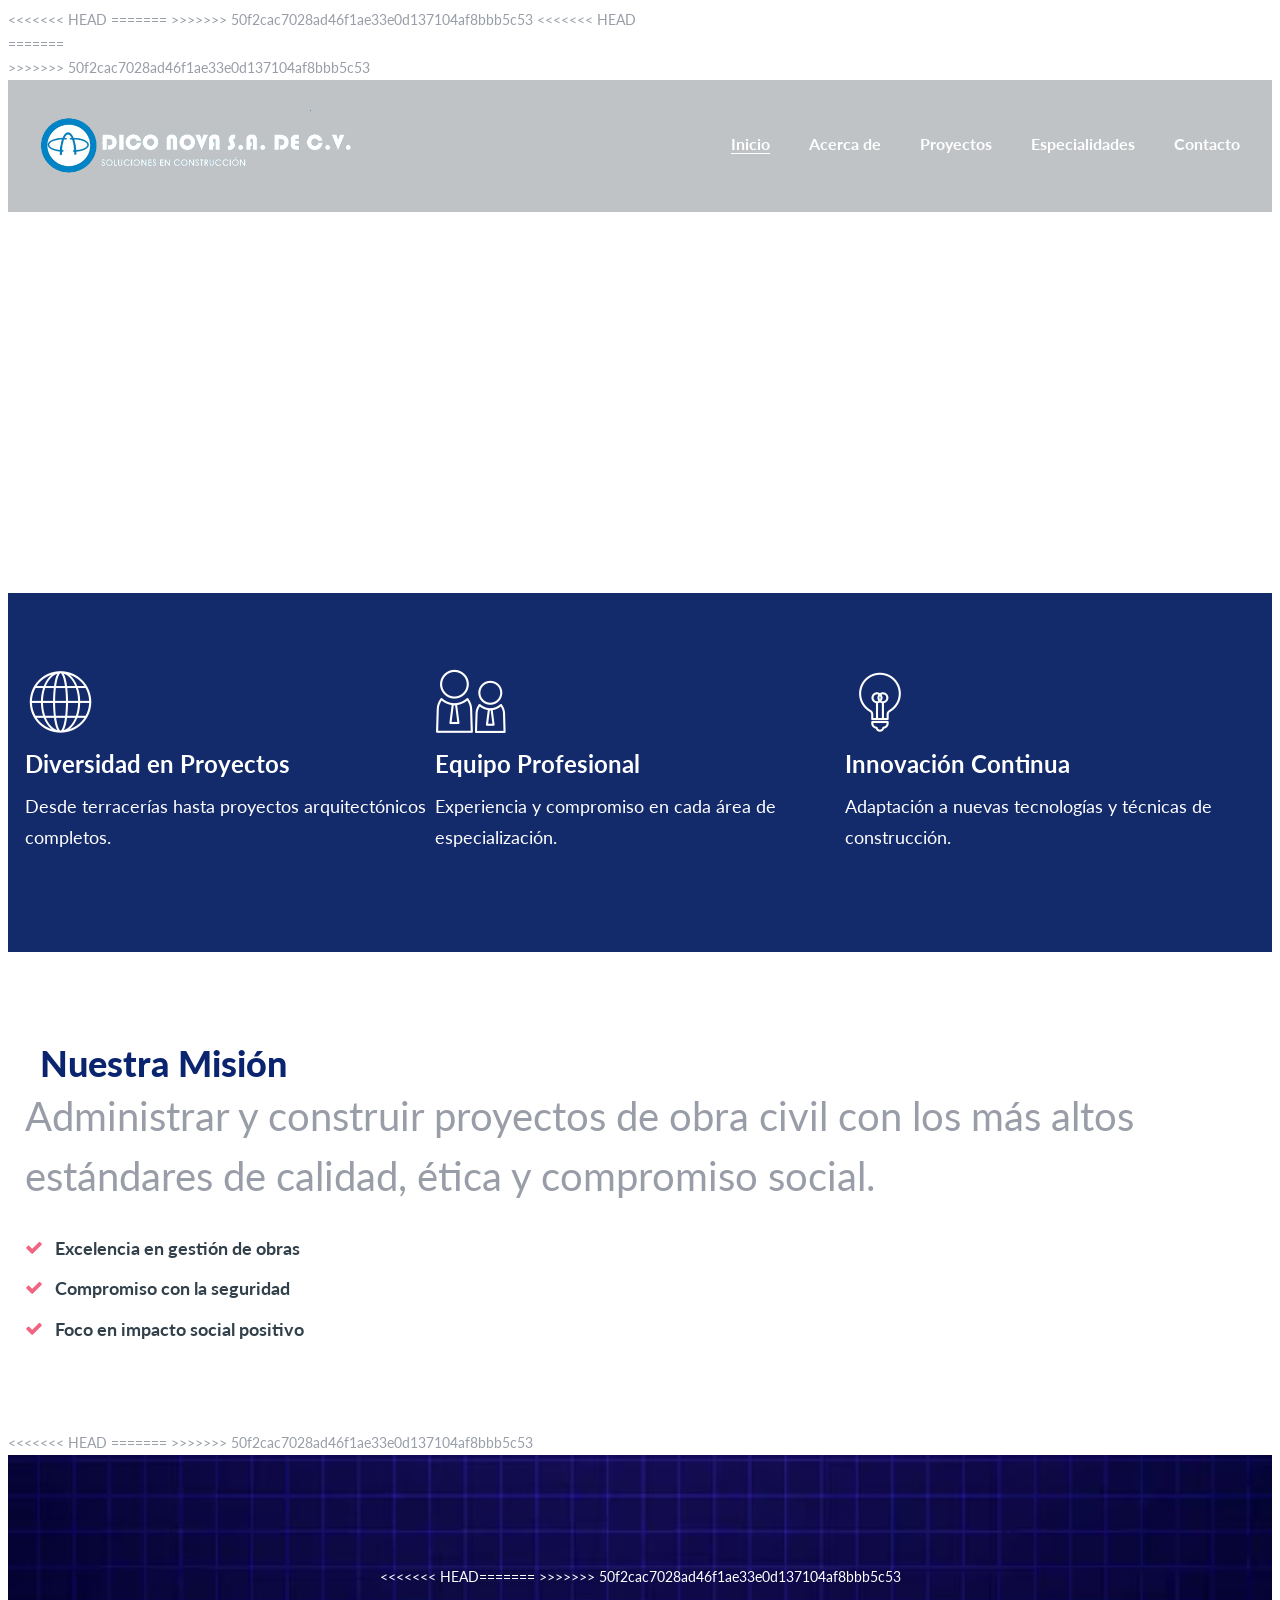
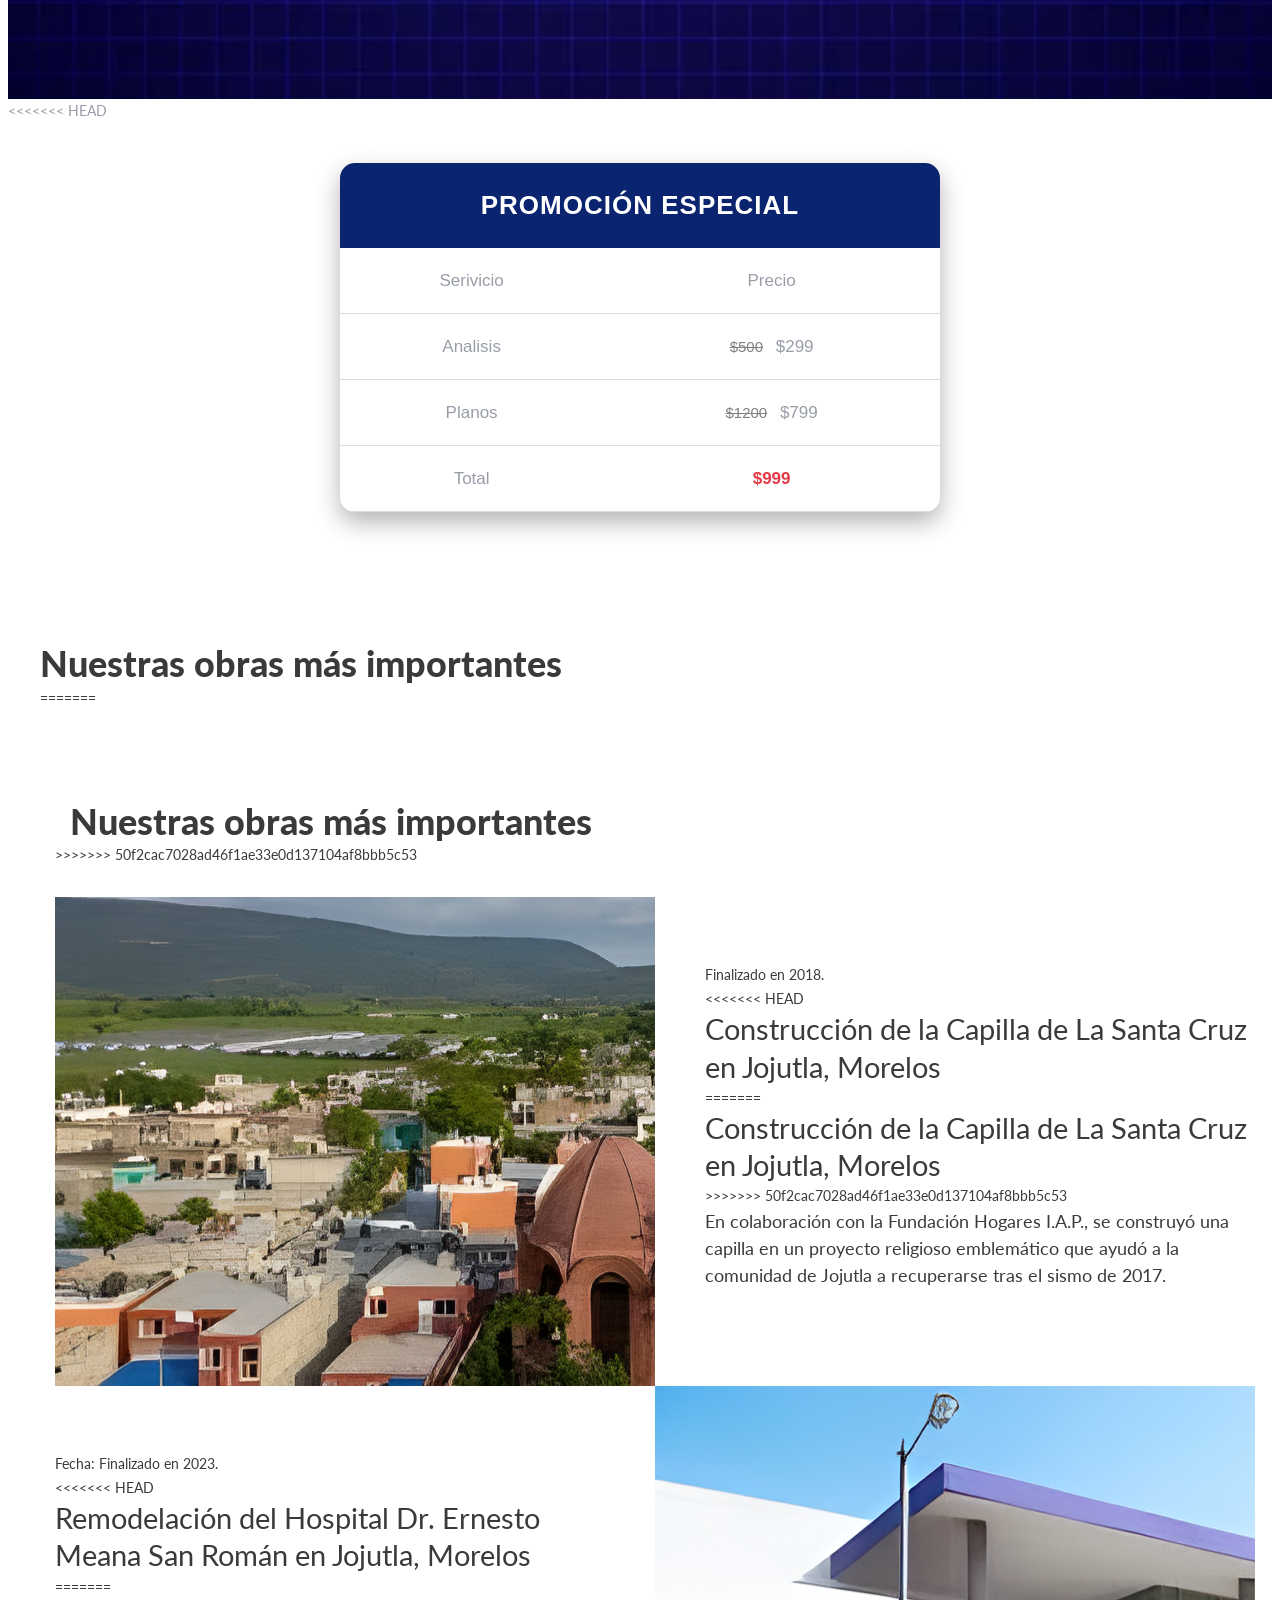
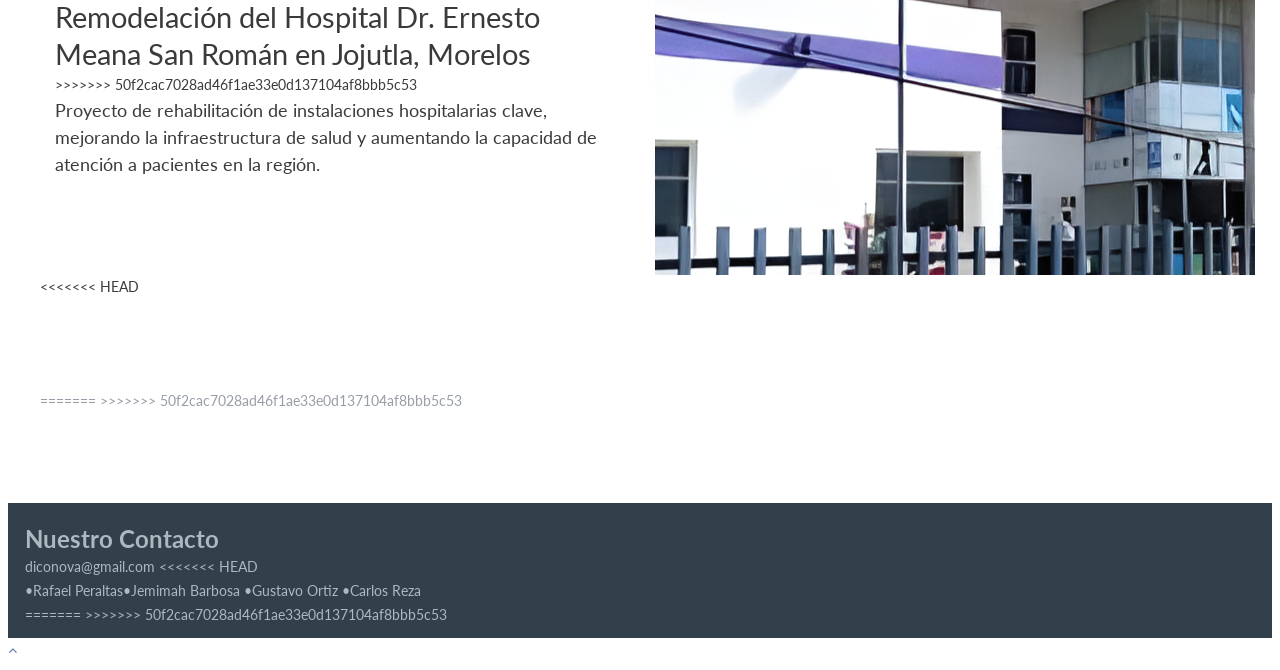
==== commit 15ab5daa: "Merge resuelto" ====
--- a/index.html
+++ b/index.html
@@ -7,10 +7,20 @@
     <meta http-equiv="X-UA-Compatible" content="IE=edge">
     <link rel="icon" href="images/favicon.ico" type="image/x-icon">
     <link rel="stylesheet" type="text/css" href="//fonts.googleapis.com/css?family=Lato:300,300i,400,400i,700,900">
+<<<<<<< HEAD
     <link rel="stylesheet" href="css/fonts.css">
     <link rel="stylesheet" href="css/style.css">
   </head>
   <body>
+=======
+    <link rel="stylesheet" href="css/bootstrap.css">
+    <link rel="stylesheet" href="css/fonts.css">
+    <link rel="stylesheet" href="css/style.css">
+    <style>.ie-panel{display: none;background: #212121;padding: 10px 0;box-shadow: 3px 3px 5px 0 rgba(0,0,0,.3);clear: both;text-align:center;position: relative;z-index: 1;} html.ie-10 .ie-panel, html.lt-ie-10 .ie-panel {display: block;}</style>
+  </head>
+  <body>
+    <div class="ie-panel"><a href="http://windows.microsoft.com/en-US/internet-explorer/"><img src="images/ie8-panel/warning_bar_0000_us.jpg" height="42" width="820" alt="You are using an outdated browser. For a faster, safer browsing experience, upgrade for free today."></a></div>
+>>>>>>> 50f2cac7028ad46f1ae33e0d137104af8bbb5c53
     <div class="preloader">
       <div class="preloader-body">
         <div class="loader">
@@ -18,7 +28,11 @@
         <p>Loading...</p>
       </div>
     </div>
+<<<<<<< HEAD
     <div class="page"><a></a>
+=======
+    <div class="page">
+>>>>>>> 50f2cac7028ad46f1ae33e0d137104af8bbb5c53
       <header class="section page-header rd-navbar-transparent-wrap">
         <div class="rd-navbar-wrap">
           <nav class="rd-navbar rd-navbar-transparent" data-layout="rd-navbar-fixed" data-sm-layout="rd-navbar-fixed" data-md-layout="rd-navbar-fixed" data-md-device-layout="rd-navbar-fixed" data-lg-layout="rd-navbar-static" data-lg-device-layout="rd-navbar-static" data-xl-layout="rd-navbar-static" data-xl-device-layout="rd-navbar-static" data-lg-stick-up-offset="44px" data-xl-stick-up-offset="44px" data-xxl-stick-up-offset="44px" data-lg-stick-up="true" data-xl-stick-up="true" data-xxl-stick-up="true">
@@ -153,15 +167,23 @@
           </div>
         </div>
       </section>
+<<<<<<< HEAD
+=======
+
+>>>>>>> 50f2cac7028ad46f1ae33e0d137104af8bbb5c53
       <section class="parallax-container" data-parallax-img="images/parallax-1-1920x1026.jpg">
         <div class="parallax-content section-xl context-dark text-center">
           <div class="container">
             <div class="row justify-content-center">
+<<<<<<< HEAD
               <div class="col-md-10 col-xl-9"></div>
-            </div>
-          </div>
-        </div>
-      </section>
+=======
+>>>>>>> 50f2cac7028ad46f1ae33e0d137104af8bbb5c53
+            </div>
+          </div>
+        </div>
+      </section>
+<<<<<<< HEAD
           <table class="promo">
     <tr>
         <th colspan="2"> PROMOCIÓN ESPECIAL </th>
@@ -187,11 +209,20 @@
         <div class="container">
           <div class="negro">
           <h2 class="negro">Nuestras obras más importantes</h2>
+=======
+      <section class="section bg-default section-md">
+        <div class="container">
+          <h2 class="title-icon"><span class="icon icon-default mercury-icon-news"></span><span>Nuestras obras más importantes <span class="text-light"></span></span></h2>
+>>>>>>> 50f2cac7028ad46f1ae33e0d137104af8bbb5c53
           <div class="box-image-small box-image-small-left">
             <div class="item-image bg-image novi-nackground" style="background-image: url(images/index/index-1-2-586x334.jpg)"></div>
             <div class="item-body wow fadeInRight">
               <p>Finalizado en 2018.</p>
+<<<<<<< HEAD
               <h4><a href="#"> Construcción de la Capilla de La Santa Cruz en Jojutla, Morelos</a></h4>
+=======
+              <h4> Construcción de la Capilla de La Santa Cruz en Jojutla, Morelos</h4>
+>>>>>>> 50f2cac7028ad46f1ae33e0d137104af8bbb5c53
               <p class="big"> En colaboración con la Fundación Hogares I.A.P., se construyó una capilla en un proyecto religioso emblemático que ayudó a la comunidad de Jojutla a recuperarse tras el sismo de 2017. </p>
             </div>
           </div>
@@ -199,14 +230,21 @@
             <div class="item-image bg-image novi-nackground" style="background-image: url(images/index/index-1-3-580x334.jpg)"></div>
             <div class="item-body wow fadeInLeft">
               <p>Fecha: Finalizado en 2023.</p>
+<<<<<<< HEAD
               <h4><a href="#">Remodelación del Hospital Dr. Ernesto Meana San Román en Jojutla, Morelos</a></h4>
+=======
+              <h4>Remodelación del Hospital Dr. Ernesto Meana San Román en Jojutla, Morelos</h4>
+>>>>>>> 50f2cac7028ad46f1ae33e0d137104af8bbb5c53
               <p class="big">Proyecto de rehabilitación de instalaciones hospitalarias clave, mejorando la infraestructura de salud y aumentando la capacidad de atención a pacientes en la región.</p>
             </div>
           </div>
         </div>
+<<<<<<< HEAD
         </div>
 
 
+=======
+>>>>>>> 50f2cac7028ad46f1ae33e0d137104af8bbb5c53
       </section>
       <footer class="section footer-classic">
         <div class="footer-inner-1">
@@ -216,7 +254,10 @@
                 <div class="unit-body">
                   <h5>Nuestro Contacto</h5>
                   <a href="mailto:diconova@gmail.com">diconova@gmail.com</a>
+<<<<<<< HEAD
                        <p><a href="https://www.instagram.com/dopiercandy/">•Rafael Peraltas</a><a href="https://www.instagram.com/jeyim_liz.pandqueso/">•Jemimah Barbosa</a> <a href="https://www.instagram.com/gv_0rt1z?igsh=azh1anpjNGJrYWZ4">•Gustavo Ortiz</a> <a href="https://www.instagram.com/carlitos_.bg/">•Carlos Reza</a></p>
+=======
+>>>>>>> 50f2cac7028ad46f1ae33e0d137104af8bbb5c53
                 </div>
                 <ul class="contact-list font-weight-bold">
                   <li>
--- a/css/style.css
+++ b/css/style.css
@@ -1,3 +1,4 @@
+<<<<<<< HEAD
 ﻿@charset "UTF-8";a:focus,button:focus{outline:none!important}
 button::-moz-focus-inner{border:0}
 :focus{outline:none}
@@ -1418,4 +1419,7067 @@
     background: #e8edff;
     font-weight: bold;
     font-size: 18px;
-}+}
+=======
+﻿@charset "UTF-8";
+
+a:focus,
+button:focus {
+	outline: none !important;
+}
+
+button::-moz-focus-inner {
+	border: 0;
+}
+
+*:focus {
+	outline: none;
+}
+
+blockquote {
+	padding: 0;
+	margin: 0;
+}
+
+input,
+button,
+select,
+textarea {
+	outline: none;
+}
+
+label {
+	margin-bottom: 0;
+}
+
+p {
+	margin: 0;
+}
+
+ul,
+ol {
+	list-style: none;
+	padding: 0;
+	margin: 0;
+}
+
+ul li,
+ol li {
+	display: block;
+}
+
+dl {
+	margin: 0;
+}
+
+dt,
+dd {
+	line-height: inherit;
+}
+
+dt {
+	font-weight: inherit;
+}
+
+dd {
+	margin-bottom: 0;
+}
+
+cite {
+	font-style: normal;
+}
+
+form {
+	margin-bottom: 0;
+}
+
+blockquote {
+	padding-left: 0;
+	border-left: 0;
+}
+
+address {
+	margin-top: 0;
+	margin-bottom: 0;
+}
+
+figure {
+	margin-bottom: 0;
+}
+
+html p a:hover {
+	text-decoration: none;
+}
+
+.context-dark, .bg-gray-800, .bg-primary,
+.context-dark h1,
+.bg-gray-800 h1,
+.bg-primary h1, .context-dark h2, .bg-gray-800 h2, .bg-primary h2, .context-dark h3, .bg-gray-800 h3, .bg-primary h3, .context-dark h4, .bg-gray-800 h4, .bg-primary h4, .context-dark h5, .bg-gray-800 h5, .bg-primary h5, .context-dark h6, .bg-gray-800 h6, .bg-primary h6, .context-dark [class^='heading-'], .bg-gray-800 [class^='heading-'], .bg-primary [class^='heading-'] {
+	color: #ffffff;
+}
+
+body {
+	font-family: "Lato", -apple-system, BlinkMacSystemFont, "Segoe UI", Roboto, "Helvetica Neue", Arial, sans-serif;
+	font-size: 14px;
+	line-height: 1.71429;
+	font-weight: 400;
+	color: #989da7;
+	background-color: #ffffff;
+	-webkit-text-size-adjust: none;
+	-webkit-font-smoothing: subpixel-antialiased;
+}
+
+h1, h2, h3, h4, h5, h6, [class^='heading-'] {
+	margin-top: 0;
+	margin-bottom: 0;
+	font-weight: 700;
+	color: #31404a;
+}
+
+h1 a, h2 a, h3 a, h4 a, h5 a, h6 a, [class^='heading-'] a {
+	color: inherit;
+}
+
+h1 a:hover, h2 a:hover, h3 a:hover, h4 a:hover, h5 a:hover, h6 a:hover, [class^='heading-'] a:hover {
+	color: #516ca9;
+}
+
+h1,
+h2,
+h3,
+.heading-1,
+.heading-2,
+.heading-3 {
+	font-weight: 900;
+}
+
+h1,
+.heading-1 {
+	font-size: 32px;
+	line-height: 1.25;
+}
+
+@media (min-width: 992px) {
+	h1,
+	.heading-1 {
+		font-size: 41.6px;
+		line-height: 1.2;
+	}
+}
+
+@media (min-width: 1600px) {
+	h1,
+	.heading-1 {
+		font-size: 60px;
+		line-height: 1.03333;
+	}
+}
+
+h2,
+.heading-2 {
+	font-size: 28px;
+	line-height: 1.3;
+}
+
+@media (min-width: 992px) {
+	h2,
+	.heading-2 {
+		font-size: 36.4px;
+		line-height: 1.2;
+	}
+}
+
+@media (min-width: 1600px) {
+	h2,
+	.heading-2 {
+		font-size: 48px;
+		line-height: 1.25;
+	}
+}
+
+h3,
+.heading-3 {
+	font-size: 24px;
+	line-height: 1.35;
+}
+
+@media (min-width: 992px) {
+	h3,
+	.heading-3 {
+		font-size: 31.2px;
+		line-height: 1.25;
+	}
+}
+
+@media (min-width: 1600px) {
+	h3,
+	.heading-3 {
+		font-size: 36px;
+		line-height: 1.27778;
+	}
+}
+
+h4,
+.heading-4 {
+	font-size: 22px;
+	font-weight: 400;
+	line-height: 1.45;
+	color: #516ca9;
+}
+
+h4 a,
+.heading-4 a {
+	color: inherit;
+}
+
+h4 a:hover,
+.heading-4 a:hover {
+	color: #31404a;
+}
+
+@media (min-width: 992px) {
+	h4,
+	.heading-4 {
+		font-size: 28.6px;
+		line-height: 1.3;
+	}
+}
+
+@media (min-width: 1600px) {
+	h4,
+	.heading-4 {
+		font-size: 36px;
+		line-height: 1.27778;
+	}
+}
+
+h5,
+.heading-5 {
+	font-size: 20px;
+	line-height: 1.35;
+}
+
+@media (min-width: 992px) {
+	h5,
+	.heading-5 {
+		font-size: 24px;
+		line-height: 1.35;
+	}
+}
+
+@media (min-width: 1600px) {
+	h5,
+	.heading-5 {
+		font-size: 24px;
+		line-height: 1.375;
+	}
+}
+
+h6,
+.heading-6 {
+	font-size: 18px;
+	line-height: 1.5;
+}
+
+@media (min-width: 992px) {
+	h6,
+	.heading-6 {
+		font-size: 19.8px;
+		line-height: 1.4;
+	}
+}
+
+@media (min-width: 1600px) {
+	h6,
+	.heading-6 {
+		font-size: 18px;
+		line-height: 1.5;
+	}
+}
+
+small,
+.small {
+	display: block;
+	font-size: 12px;
+	line-height: 1.5;
+}
+
+mark,
+.mark {
+	padding: 3px 5px;
+	color: #ffffff;
+	background: #516ca9;
+}
+
+.big {
+	font-size: 18px;
+	line-height: 1.5;
+}
+
+@media (min-width: 1600px) {
+	.big {
+		line-height: 1.35;
+	}
+}
+
+.lead {
+	font-size: 18px;
+	line-height: 1.4;
+	font-weight: 700;
+}
+
+@media (min-width: 992px) {
+	.lead {
+		font-size: 24px;
+		line-height: 34px;
+	}
+}
+
+code {
+	padding: 3px 5px;
+	border-radius: 10px;
+	font-size: 90%;
+	color: #2e3844;
+	background: #fafbfc;
+}
+
+p [data-toggle='tooltip'] {
+	padding-left: .25em;
+	padding-right: .25em;
+	color: #31404a;
+}
+
+p [style*='max-width'] {
+	display: inline-block;
+}
+
+::selection {
+	background: #516ca9;
+	color: #ffffff;
+}
+
+::-moz-selection {
+	background: #516ca9;
+	color: #ffffff;
+}
+
+.text-light {
+	font-weight: 300;
+}
+
+.text-secondary,
+.text-gray-800,
+.text-accent-1,
+.text-accent-2,
+.text-accent-3,
+.text-body-color {
+	color: inherit !important;
+}
+
+h1, h2, h3, h4, h5, h6, [class^='heading-'] {
+	color: inherit;
+}
+
+h4,
+.heading-4 {
+	color: inherit;
+}
+
+* + .subtext {
+	margin-top: 10px;
+}
+
+@media (min-width: 992px) {
+	* + .subtext {
+		margin-top: 16px;
+	}
+}
+
+@media (min-width: 1600px) {
+	* + .subtext {
+		margin-top: 26px;
+	}
+}
+
+.title-icon {
+	display: flex;
+	align-items: center;
+}
+
+.title-icon .icon {
+	margin-right: 5px;
+	font-size: 55px;
+}
+
+.title-icon-2 {
+	align-items: flex-start;
+}
+
+@media (min-width: 1200px) {
+	.title-icon .icon {
+		margin-right: 15px;
+		font-size: 72px;
+	}
+}
+
+.title-numbered .index-counter {
+	padding-right: 3px;
+	font-weight: 400;
+	color: #989da7;
+}
+
+.brand {
+	display: inline-block;
+}
+
+.brand .brand-logo-light {
+	display: none;
+}
+
+.brand .brand-logo-dark {
+	display: block;
+}
+a {
+	transition: all 0.3s ease-in-out;
+}
+
+a, a:focus, a:active, a:hover {
+	text-decoration: none;
+}
+
+a, a:focus, a:active {
+	color: #516ca9;
+}
+
+a:hover {
+	color: #31404a;
+}
+
+a[href*='tel'], a[href*='mailto'] {
+	white-space: nowrap;
+}
+
+.link-hover {
+	color: #31404a;
+}
+
+.link-press {
+	color: #384b75;
+}
+
+.link-underline {
+	text-decoration: underline;
+}
+
+.list-terms-2 + .link-underline {
+	margin-top: 12px;
+}
+
+.list-marked + .link-underline {
+	margin-top: 20px;
+}
+
+@media (min-width: 992px) {
+	.list-terms-2 + .link-underline {
+		margin-top: 19px;
+	}
+	.list-marked + .link-underline {
+		margin-top: 37px;
+	}
+}
+
+.privacy-link {
+	display: inline-block;
+	font-size: 18px;
+}
+
+* + .privacy-link {
+	margin-top: 35px;
+}
+
+.link-image {
+	display: inline-block;
+}
+
+.link-image:hover {
+	opacity: 0.6;
+}
+
+.block-center, .block-sm {
+	margin-left: auto;
+	margin-right: auto;
+}
+
+.block-sm {
+	max-width: 560px;
+}
+
+.block-subtext {
+	max-width: 760px;
+}
+
+* + .content-wrapper {
+	margin-top: 40px;
+}
+
+* + .content-wrapper-2 {
+	margin-top: 40px;
+}
+
+@media (min-width: 1200px) {
+	* + .content-wrapper-2 {
+		margin-top: 88px;
+	}
+}
+
+.box-image-left {
+	position: relative;
+}
+
+.box-image-left .box-image-item {
+	position: relative;
+	min-height: 250px;
+}
+
+.box-image-left .box-image-video .icon {
+	position: absolute;
+	top: 50%;
+	left: 50%;
+	width: 90px;
+	height: 90px;
+	font-size: 40px;
+	line-height: 90px;
+	text-align: center;
+	background: #ffffff;
+	border-radius: 50%;
+	transform: translate(-50%, -50%);
+}
+
+.box-image-left .box-image-video .icon:hover {
+	color: #ffffff;
+	background: #516ca9;
+}
+
+@media (min-width: 768px) {
+	.box-image-left .box-image-item {
+		position: absolute;
+		top: 0;
+		bottom: 0;
+		left: 50%;
+		width: 51vw;
+	}
+	.box-image-left .box-image-video {
+		left: 55%;
+		width: 46vw;
+	}
+	.box-image-left .box-image-video .icon {
+		width: 112px;
+		height: 112px;
+		font-size: 55px;
+		line-height: 112px;
+	}
+}
+
+.box-image-simple {
+	text-align: center;
+}
+
+.box-image-simple.unit {
+	margin-bottom: -10px;
+	margin-left: -24px;
+}
+
+.box-image-simple.unit > * {
+	margin-bottom: 10px;
+	margin-left: 24px;
+}
+
+.box-image-simple .unit-left {
+	min-width: 152px;
+	text-align: center;
+}
+
+@media (min-width: 992px) {
+	.box-image-simple {
+		text-align: left;
+	}
+}
+
+.box-image {
+	min-height: 180px;
+}
+
+.section-icon-list {
+	position: relative;
+	z-index: 1;
+}
+
+.section-icon-list + .bg-default,
+.bg-default + .section-icon-list {
+	padding-top: 0;
+}
+
+@media (min-width: 768px) {
+	.swiper-slider-3 + .section-icon-list {
+		margin-top: -50px;
+		padding-top: 0;
+	}
+}
+
+@media (min-width: 992px) {
+	.swiper-slider-3 + .section-icon-list {
+		margin-top: -100px;
+	}
+}
+
+@media (min-width: 1600px) {
+	.swiper-slider-3 + .section-icon-list {
+		margin-top: -170px;
+	}
+}
+
+.box-icon-1-wrap {
+	margin-left: 0;
+	margin-right: 0;
+	overflow: hidden;
+	box-shadow: 9px 9px 51px 0 rgba(0, 0, 0, 0.08);
+	border-radius: 10px;
+}
+
+@media (min-width: 992px) {
+	.box-icon-1-wrap {
+		box-shadow: 19px 19px 51px 0 rgba(0, 0, 0, 0.08);
+	}
+}
+
+.box-icon-1 {
+	padding: 25px 15px;
+	color: #516ca9;
+	text-align: center;
+	transition: .25s;
+}
+
+.box-icon-1 .icon {
+	font-size: 72px;
+}
+
+.box-icon-1 .title {
+	color: inherit;
+}
+
+.box-icon-1 .text {
+	color: #989da7;
+}
+
+.box-icon-1 * + .title {
+	margin-top: 7px;
+}
+
+.box-icon-1 * + .text {
+	margin-top: 5px;
+}
+
+@media (max-width: 767.98px) {
+	.box-icon-1:nth-child(even) {
+		color: #ffffff;
+		background: #516ca9;
+	}
+	.box-icon-1:nth-child(even) .text {
+		color: inherit;
+	}
+}
+
+@media (min-width: 768px) {
+	.box-icon-1 {
+		color: #516ca9;
+		background: #ffffff;
+	}
+	.box-icon-1:hover {
+		color: #ffffff;
+		background: #516ca9;
+	}
+	.box-icon-1:hover .text {
+		color: inherit;
+	}
+}
+
+@media (min-width: 1200px) {
+	.box-icon-1 {
+		padding: 40px 30px;
+	}
+	.box-icon-1 * + .title {
+		margin-top: 10px;
+	}
+	.box-icon-1 * + .text {
+		margin-top: 10px;
+	}
+}
+
+@media (min-width: 1600px) {
+	.box-icon-1 {
+		padding: 58px 30px 81px;
+	}
+	.box-icon-1 * + .title {
+		margin-top: 18px;
+	}
+	.box-icon-1 * + .text {
+		margin-top: 20px;
+	}
+}
+
+.box-icon-2 .icon {
+	font-size: 72px;
+}
+
+.box-icon-2 .icon.mercury-icon-calc {
+	margin-left: -0.08em;
+}
+
+.box-icon-2 .icon.mercury-icon-chart {
+	margin-left: -0.12em;
+}
+
+.box-icon-2 .icon.mercury-icon-time-sand {
+	margin-left: -0.24em;
+}
+
+.box-icon-2 .text {
+	font-size: 18px;
+}
+
+.box-icon-2 * + .title {
+	margin-top: 7px;
+}
+
+.box-icon-2 * + .text {
+	margin-top: 5px;
+}
+
+@media (min-width: 1200px) {
+	.box-icon-2 * + .title {
+		margin-top: 10px;
+	}
+	.box-icon-2 * + .text {
+		margin-top: 10px;
+	}
+}
+
+@media (min-width: 1600px) {
+	.box-icon-2 * + .title {
+		margin-top: 18px;
+	}
+	.box-icon-2 * + .text {
+		margin-top: 20px;
+	}
+}
+
+.box-icon-3.unit {
+	margin-bottom: -5px;
+	margin-left: -14px;
+}
+
+.box-icon-3.unit > * {
+	margin-bottom: 5px;
+	margin-left: 14px;
+}
+
+.box-icon-3 .icon {
+	margin-top: -0.08em;
+	font-size: 72px;
+}
+
+.box-icon-3 .icon,
+.box-icon-3 .title {
+	color: #516ca9;
+}
+bg-primary
+.box-icon-3 * + .text {
+	margin-top: 5px;
+}
+
+@media (min-width: 1200px) {
+	.box-icon-3 * + .text {
+		margin-top: 1px;
+	}
+}
+
+@media (min-width: 1600px) {
+	.box-icon-3 * + .text {
+		margin-top: 1px;
+	}
+}
+
+.team-box {
+	text-align: left;
+	box-shadow: 3px 3px 13px 0 rgba(0, 0, 0, 0.07);
+	border-radius: 10px;
+}
+
+.team-box .team-box-header {
+	padding: 25px 15px 20px;
+}
+
+.team-box .team-box-footer {
+	padding: 15px 15px 25px;
+}
+
+.team-box .team-box-header {
+	font-weight: 700;
+	color: #31404a;
+}
+
+.team-box .subtitle {
+	line-height: 1.3;
+}
+
+.team-box .img {
+	display: block;
+	width: 100%;
+}
+
+.team-box .list-inline {
+	transform: translate3d(0, -8px, 0);
+	margin-bottom: -8px;
+	margin-left: -4px;
+	margin-right: -4px;
+}
+
+.team-box .list-inline > * {
+	margin-top: 8px;
+	padding-left: 4px;
+	padding-right: 4px;
+}
+
+.team-box .list-inline .icon {
+	font-size: 16px;
+}
+
+.team-box .unit {
+	margin-bottom: -10px;
+	margin-left: -10px;
+}
+
+.team-box .unit > * {
+	margin-bottom: 10px;
+	margin-left: 10px;
+}
+
+.team-box .unit .icon {
+	font-size: 17px;
+}
+
+.team-box .unit a {
+	font-weight: 700;
+	color: #f16583;
+}
+
+.team-box .unit a:hover {
+	color: #31404a;
+}
+
+.team-box * + .list-inline {
+	margin-top: 10px;
+}
+
+.team-box * + .unit {
+	margin-top: 4px;
+}
+
+.team-box * + .subtitle {
+	margin-top: 2px;
+}
+
+@media (min-width: 1200px) {
+	.team-box {
+		box-shadow: 7px 7px 13px 0 rgba(0, 0, 0, 0.05);
+	}
+	.team-box .team-box-header {
+		padding: 40px 50px 30px;
+	}
+	.team-box .team-box-footer {
+		padding: 28px 50px 40px;
+	}
+	.team-box * + .list-inline {
+		margin-top: 25px;
+	}
+	.team-box * + .unit {
+		margin-top: 7px;
+	}
+}
+
+.team-box-2 {
+	overflow: hidden;
+	text-align: left;
+	box-shadow: 3px 3px 13px 0 rgba(0, 0, 0, 0.07);
+	border-radius: 10px;
+}
+
+.team-box-2-footer {
+	padding: 15px 15px 25px;
+	font-weight: 700;
+	color: #31404a;
+}
+
+.team-box-2 .group-wrap {
+	display: flex;
+	justify-content: space-between;
+	margin-bottom: -15px;
+	margin-left: -15px;
+}
+
+.team-box-2 .group-wrap:empty {
+	margin-bottom: 0;
+	margin-left: 0;
+}
+
+.team-box-2 .group-wrap > * {
+	display: inline-block;
+	margin-top: 0;
+	margin-bottom: 15px;
+	margin-left: 15px;
+}
+
+.team-box-2 .subtitle {
+	line-height: 1.3;
+}
+
+.team-box-2 .list-inline {
+	margin-top: 8px;
+	transform: translate3d(0, -8px, 0);
+	margin-bottom: -8px;
+	margin-left: -4px;
+	margin-right: -4px;
+}
+
+.team-box-2 .list-inline > * {
+	margin-top: 8px;
+	padding-left: 4px;
+	padding-right: 4px;
+}
+
+.team-box-2 .list-inline .icon {
+	font-size: 18px;
+}
+
+.team-box-2 * + .subtitle {
+	margin-top: 2px;
+}
+
+@media (min-width: 1200px) {
+	.team-box-2 {
+		max-width: 430px;
+		box-shadow: 19px 19px 51px 0 rgba(0, 0, 0, 0.08);
+	}
+	.team-box-2-footer {
+		padding: 28px 44px 34px;
+	}
+}
+
+.box-shadow {
+	padding: 30px 15px 40px;
+	box-shadow: 3px 3px 13px 0 rgba(0, 0, 0, 0.07);
+	border-radius: 10px;
+}
+
+.box-shadow .dark-content {
+	color: #31404a;
+}
+
+.box-shadow * + .dark-content {
+	margin-top: 14px;
+}
+
+@media (min-width: 1200px) {
+	.box-shadow {
+		padding: 42px 55px;
+		box-shadow: 19px 19px 51px 0 rgba(0, 0, 0, 0.08);
+	}
+	.box-shadow .button {
+		min-width: 228px;
+	}
+	.box-shadow * + p {
+		margin-top: 22px;
+	}
+	.box-shadow * + .dark-content {
+		margin-top: 24px;
+	}
+}
+
+* + .box-shadow {
+	margin-top: 30px;
+}
+
+@media (min-width: 1600px) {
+	* + .box-shadow {
+		margin-top: 40px;
+	}
+}
+
+.box-shadow-2 {
+	box-shadow: 3px 3px 13px 0 rgba(0, 0, 0, 0.07);
+	border-radius: 10px;
+	overflow: hidden;
+}
+
+.box-shadow-2 .box-shadow-header {
+	padding: 30px 15px;
+}
+
+.box-shadow-2 .unit {
+	margin-bottom: -5px;
+	margin-left: -20px;
+}
+
+.box-shadow-2 .unit > * {
+	margin-bottom: 5px;
+	margin-left: 20px;
+}
+
+@media (min-width: 1200px) {
+	.box-shadow-2 {
+		box-shadow: 19px 19px 51px 0 rgba(0, 0, 0, 0.08);
+	}
+	.box-shadow-2 .box-shadow-header {
+		padding: 36px 44px 40px;
+	}
+}
+
+* + .box-shadow-2 {
+	margin-top: 26px;
+}
+
+.box-shadow-3 {
+	padding: 30px 15px;
+	background: #ffffff;
+	box-shadow: 3px 3px 13px 0 rgba(0, 0, 0, 0.07);
+	border-radius: 10px;
+	overflow: hidden;
+}
+
+.box-shadow-3 * + .subtitle {
+	margin-top: 8px;
+}
+
+.box-shadow-3 * + p {
+	margin-top: 15px;
+}
+
+@media (min-width: 1200px) {
+	.box-shadow-3 {
+		padding: 36px 44px 40px;
+		box-shadow: 19px 19px 51px 0 rgba(0, 0, 0, 0.08);
+	}
+	.box-shadow-3 * + p {
+		margin-top: 30px;
+	}
+	.box-shadow-3 * + .button {
+		margin-top: 40px;
+	}
+}
+
+* + .box-shadow-3 {
+	margin-top: 26px;
+}
+
+@media (min-width: 1200px) {
+	* + .box-shadow-2 {
+		margin-top: 46px;
+	}
+}
+
+.box-sharts {
+	padding: 30px 15px 40px;
+	box-shadow: 3px 3px 13px 0 rgba(0, 0, 0, 0.07);
+	border-radius: 10px;
+}
+
+.box-sharts .subtitle {
+	font-weight: 400;
+	color: #f16583;
+}
+
+.box-sharts * + img {
+	margin-top: 43px;
+}
+
+@media (min-width: 1200px) {
+	.box-sharts {
+		padding: 40px 76px 73px;
+		box-shadow: 19px 19px 51px 0 rgba(0, 0, 0, 0.08);
+	}
+}
+
+.box-numbered {
+	text-align: center;
+	flex-direction: column;
+}
+
+.box-numbered.unit {
+	margin-bottom: -15px;
+	margin-left: -20px;
+}
+
+.box-numbered.unit > * {
+	margin-bottom: 15px;
+	margin-left: 20px;
+}
+
+.box-numbered .index-counter {
+	display: inline-block;
+	width: 60px;
+	height: 60px;
+	font-size: 24px;
+	font-weight: 700;
+	line-height: 60px;
+	text-align: center;
+	color: #dde1e4;
+	background: #ffffff;
+	border-radius: 50%;
+	box-shadow: 7px 7px 13px 0 rgba(0, 0, 0, 0.05);
+}
+
+.box-numbered * + .content {
+	margin-top: 4px;
+}
+
+@media (min-width: 992px) {
+	.box-numbered {
+		flex-direction: row;
+		text-align: left;
+	}
+}
+
+.box-numbered-primary .title {
+	color: #516ca9;
+}
+
+.box-numbered-right {
+	flex-direction: column-reverse;
+}
+
+@media (min-width: 992px) {
+	.box-numbered-right {
+		flex-direction: row;
+		text-align: right;
+	}
+}
+
+* + .box-numbered {
+	margin-top: 25px;
+}
+
+@media (min-width: 1600px) {
+	* + .box-numbered {
+		margin-top: 35px;
+	}
+}
+
+.box-numbered-left {
+	flex-direction: column;
+}
+
+.box-numbered-left.unit {
+	margin-bottom: -8px;
+	margin-left: -20px;
+}
+
+.box-numbered-left.unit > * {
+	margin-bottom: 8px;
+	margin-left: 20px;
+}
+
+.box-numbered-left .index-counter {
+	display: inline-block;
+	width: 60px;
+	height: 60px;
+	font-size: 24px;
+	font-weight: 700;
+	line-height: 60px;
+	text-align: center;
+	color: rgba(173, 184, 192, 0.4);
+	background: #ffffff;
+	border-radius: 50%;
+	box-shadow: 7px 7px 13px 0 rgba(0, 0, 0, 0.05);
+}
+
+.box-numbered-left .title {
+	font-weight: 400;
+}
+
+.box-numbered-left * + .content {
+	margin-top: 5px;
+}
+
+@media (min-width: 992px) {
+	.box-numbered-left {
+		flex-direction: row;
+	}
+	.box-numbered-left .unit-body {
+		padding-top: 14px;
+	}
+	.box-numbered-left * + .content {
+		margin-top: 11px;
+	}
+}
+
+.box-numbered-left-2 {
+	flex-direction: column;
+}
+
+.box-numbered-left-2.unit {
+	margin-bottom: -8px;
+	margin-left: -20px;
+}
+
+.box-numbered-left-2.unit > * {
+	margin-bottom: 8px;
+	margin-left: 20px;
+}
+
+.box-numbered-left-2 .index-counter {
+	display: inline-block;
+	font-size: 48px;
+	font-weight: 700;
+	line-height: 0.8;
+	color: rgba(173, 184, 192, 0.4);
+}
+
+.box-numbered-left-2 .title {
+	color: #516ca9;
+}
+
+.box-numbered-left-2 * + .content {
+	margin-top: 5px;
+}
+
+@media (min-width: 992px) {
+	.box-numbered-left-2 {
+		flex-direction: row;
+	}
+	.box-numbered-left-2 * + .content {
+		margin-top: 11px;
+	}
+}
+
+.team-box-left {
+	text-align: center;
+}
+
+.team-box-left .unit {
+	flex-direction: column;
+	margin-bottom: -15px;
+	margin-left: -20px;
+}
+
+.team-box-left .unit > * {
+	margin-bottom: 15px;
+	margin-left: 20px;
+}
+
+.team-box-left .img {
+	border-radius: 50%;
+	max-width: 100px;
+}
+
+.team-box-left .team-meta {
+	font-weight: 700;
+	color: #31404a;
+}
+
+.team-box-left * + .content {
+	margin-top: 5px;
+}
+
+@media (min-width: 992px) {
+	.team-box-left {
+		text-align: left;
+	}
+	.team-box-left .unit {
+		flex-direction: row;
+	}
+	.team-box-left * + .content {
+		margin-top: 10px;
+	}
+}
+
+@media (min-width: 1200px) {
+	.team-box-left .img {
+		max-width: 136px;
+	}
+}
+
+.box-image-small {
+	display: flex;
+	flex-direction: column;
+}
+
+.box-image-small .item-image {
+	width: 100%;
+	flex-shrink: 0;
+	min-height: 180px;
+}
+
+.box-image-small .item-body {
+	padding-top: 17px;
+}
+
+.box-image-small * + .list-marked {
+	margin-top: 12px;
+}
+
+.box-image-small * + h6,
+.box-image-small * + .heading-6 {
+	margin-top: 12px;
+}
+
+.box-image-small h6 + .list-marked,
+.box-image-small .heading-6 + .list-marked {
+	margin-top: 8px;
+}
+
+@media (min-width: 768px) {
+	.box-image-small {
+		flex-direction: row;
+	}
+	.box-image-small .item-image,
+	.box-image-small .item-body {
+		width: 50%;
+	}
+	.box-image-small .item-body {
+		padding: 25px 0;
+	}
+	.box-image-small h3 + p {
+		margin-top: 21px;
+	}
+	.box-image-small-left .item-body {
+		padding-left: 20px;
+	}
+	.box-image-small-right {
+		flex-direction: row-reverse;
+	}
+	.box-image-small-right .item-body {
+		padding-right: 20px;
+	}
+}
+
+@media (min-width: 992px) {
+	.box-image-small .item-body {
+		padding: 45px 0;
+	}
+	.box-image-small-left .item-body {
+		padding-left: 30px;
+	}
+	.box-image-small-right .item-body {
+		padding-right: 30px;
+	}
+}
+
+@media (min-width: 1200px) {
+	.box-image-small .item-body {
+		padding: 66px 0 97px;
+	}
+	.box-image-small * + .list-marked {
+		margin-top: 24px;
+	}
+	.box-image-small * + h6,
+	.box-image-small * + .heading-6 {
+		margin-top: 25px;
+	}
+	.box-image-small h6 + .list-marked,
+	.box-image-small .heading-6 + .list-marked {
+		margin-top: 5px;
+	}
+	.box-image-small-left .item-body {
+		padding-left: 50px;
+	}
+	.box-image-small-right .item-body {
+		padding-right: 50px;
+	}
+	.box-image-small-1.box-image-small-left .item-body {
+		padding-left: 110px;
+	}
+}
+
+* + .box-image-small {
+	margin-top: 30px;
+}
+
+.box-image-small + .box-image-small {
+	margin-top: 35px;
+}
+
+@media (min-width: 768px) {
+	* + .box-image-small {
+		margin-top: 30px;
+	}
+	.box-image-small + .box-image-small {
+		margin-top: 0;
+	}
+}
+
+@media (min-width: 1600px) {
+	* + .box-image-small {
+		margin-top: 40px;
+	}
+}
+
+.box-counter {
+	padding: 20px 15px;
+	position: relative;
+	text-align: center;
+	font-weight: 700;
+	color: #2e3844;
+	transition: .3s;
+}
+
+.box-counter:hover {
+	box-shadow: 19px 19px 51px 0 rgba(0, 0, 0, 0.08);
+}
+
+.box-counter:hover .box-counter-main {
+	color: #f16583;
+}
+
+@media (min-width: 1200px) {
+	.box-counter {
+		padding: 64px 15px;
+	}
+}
+
+.box-counter-title {
+	display: inline-block;
+	font-size: 16px;
+	line-height: 1.3;
+}
+
+.box-counter-main {
+	font-size: 45px;
+	line-height: 1.2;
+	color: #cbd2da;
+	transition: inherit;
+}
+
+.box-counter-main > * {
+	display: inline;
+	font: inherit;
+}
+
+* + .box-counter-title {
+	margin-top: 3px;
+}
+
+* + .box-counter-main {
+	margin-top: 20px;
+}
+
+@media (min-width: 768px) {
+	.box-counter-title {
+		font-size: 18px;
+	}
+}
+
+@media (min-width: 1200px) {
+	.box-counter-main {
+		font-size: 60px;
+		line-height: 1;
+	}
+	* + .box-counter-main {
+		margin-top: 30px;
+	}
+}
+
+.context-dark .box-counter, .bg-gray-800 .box-counter, .bg-primary .box-counter {
+	color: #ffffff;
+}
+
+.box-counter-round {
+	display: flex;
+	flex-direction: column;
+	align-items: center;
+	justify-content: center;
+	width: 130px;
+	height: 130px;
+	max-width: 100%;
+	margin-left: auto;
+	margin-right: auto;
+	padding: 15px;
+	text-align: center;
+	color: #989da7;
+	background: #fafbfc;
+	border-radius: 50%;
+	transition: .3s;
+}
+
+.box-counter-round .title {
+	max-width: 100px;
+	margin-left: auto;
+	margin-right: auto;
+	font-size: 16px;
+	font-weight: 400;
+	line-height: 1.3;
+}
+
+.box-counter-round .box-counter-item {
+	font-size: 35px;
+	font-weight: 700;
+	line-height: 1.2;
+	color: #adb8c0;
+	transition: inherit;
+}
+
+.box-counter-round .box-counter-item > * {
+	display: inline;
+	font: inherit;
+}
+
+.box-counter-round:hover {
+	background: #ffffff;
+	box-shadow: 7px 7px 13px 0 rgba(0, 0, 0, 0.05);
+}
+
+.box-counter-round:hover .box-counter-item {
+	color: #f16583;
+}
+
+.box-counter-round * + .title {
+	margin-top: 0;
+}
+
+@media (min-width: 1600px) {
+	.box-counter-round {
+		width: 170px;
+		height: 170px;
+	}
+}
+
+@media (min-width: 1600px) {
+	.box-counter-round .box-counter-item {
+		font-size: 48px;
+	}
+	.box-counter-round * + .title {
+		margin-top: 3px;
+	}
+}
+
+.box-counter-round-2 .title {
+	font-size: 18px;
+}
+
+.box-counter-round-2:hover .box-counter-item {
+	color: #31404a;
+}
+
+@media (min-width: 1200px) {
+	.box-counter-round-2 .box-counter-item {
+		font-size: 36px;
+	}
+	.box-counter-round-2 * + .title {
+		margin-top: 1px;
+	}
+}
+
+html .group {
+	margin-bottom: -20px;
+	margin-left: -15px;
+}
+
+html .group:empty {
+	margin-bottom: 0;
+	margin-left: 0;
+}
+
+html .group > * {
+	display: inline-block;
+	margin-top: 0;
+	margin-bottom: 20px;
+	margin-left: 15px;
+}
+
+html .group-xs {
+	margin-bottom: -6px;
+	margin-left: -6px;
+}
+
+html .group-xs:empty {
+	margin-bottom: 0;
+	margin-left: 0;
+}
+
+html .group-xs > * {
+	display: inline-block;
+	margin-top: 0;
+	margin-bottom: 6px;
+	margin-left: 6px;
+}
+
+html .group-sm {
+	margin-bottom: -10px;
+	margin-left: -10px;
+}
+
+html .group-sm:empty {
+	margin-bottom: 0;
+	margin-left: 0;
+}
+
+html .group-sm > * {
+	display: inline-block;
+	margin-top: 0;
+	margin-bottom: 10px;
+	margin-left: 10px;
+}
+
+html .group-lg {
+	margin-bottom: -10px;
+	margin-left: -20px;
+}
+
+html .group-lg:empty {
+	margin-bottom: 0;
+	margin-left: 0;
+}
+
+html .group-lg > * {
+	display: inline-block;
+	margin-top: 0;
+	margin-bottom: 10px;
+	margin-left: 20px;
+}
+
+html .group-xl {
+	margin-bottom: -20px;
+	margin-left: -30px;
+}
+
+html .group-xl:empty {
+	margin-bottom: 0;
+	margin-left: 0;
+}
+
+html .group-xl > * {
+	display: inline-block;
+	margin-top: 0;
+	margin-bottom: 20px;
+	margin-left: 30px;
+}
+
+@media (min-width: 992px) {
+	html .group-xl {
+		margin-bottom: -20px;
+		margin-left: -45px;
+	}
+	html .group-xl > * {
+		margin-bottom: 20px;
+		margin-left: 45px;
+	}
+}
+
+html .group-middle {
+	display: inline-flex;
+	flex-wrap: wrap;
+	align-items: center;
+}
+
+html .group-bottom {
+	display: inline-flex;
+	flex-wrap: wrap;
+	align-items: flex-end;
+}
+
+html .group-custom {
+	display: flex;
+	align-items: center;
+	justify-content: center;
+	flex-wrap: wrap;
+	max-width: 100%;
+}
+
+html .group-custom > * {
+	flex: 0 1 100%;
+	padding-left: 20px;
+	padding-right: 20px;
+}
+
+@media (min-width: 576px) {
+	html .group-custom {
+		flex-wrap: nowrap;
+	}
+	html .group-custom > * {
+		flex: 1 1 auto;
+	}
+}
+
+html .group-wrap-3 .group-item {
+	vertical-align: top;
+	max-width: 200px;
+}
+
+@media (min-width: 992px) {
+	html .group-wrap-3 .group-item {
+		max-width: 180px;
+	}
+}
+
+html .group-wrap-4 {
+	display: flex;
+	flex-wrap: wrap;
+	flex-direction: column;
+	margin-bottom: -25px;
+	margin-left: -30px;
+}
+
+html .group-wrap-4:empty {
+	margin-bottom: 0;
+	margin-left: 0;
+}
+
+html .group-wrap-4 > * {
+	display: inline-block;
+	margin-top: 0;
+	margin-bottom: 25px;
+	margin-left: 30px;
+}
+
+html .group-wrap-4 .group-item {
+	max-width: 620px;
+}
+
+@media (min-width: 1200px) {
+	html .group-wrap-4 {
+		flex-direction: row;
+		align-items: flex-end;
+	}
+}
+
+* + .group-sm {
+	margin-top: 30px;
+}
+
+* + .group-xl {
+	margin-top: 20px;
+}
+
+* + .group-wrap-1 {
+	margin-top: 30px;
+}
+
+* + .group-wrap-2 {
+	margin-top: 25px;
+}
+
+* + .group-wrap-3 {
+	margin-top: 15px;
+}
+
+@media (min-width: 1600px) {
+	* + .group-wrap-2 {
+		margin-top: 40px;
+	}
+}
+
+.content-wrapper * + .group-xs {
+	margin-top: 30px;
+}
+
+.unit {
+	display: flex;
+	flex: 0 1 100%;
+	margin-bottom: -30px;
+	margin-left: -20px;
+}
+
+.unit > * {
+	margin-bottom: 30px;
+	margin-left: 20px;
+}
+
+.unit:empty {
+	margin-bottom: 0;
+	margin-left: 0;
+}
+
+.unit-body {
+	flex: 0 1 auto;
+}
+
+.unit-left,
+.unit-right {
+	flex: 0 0 auto;
+	max-width: 100%;
+}
+
+.unit-spacing-xs {
+	margin-bottom: -15px;
+	margin-left: -7px;
+}
+
+.unit-spacing-xs > * {
+	margin-bottom: 15px;
+	margin-left: 7px;
+}
+
+.list > li + li {
+	margin-top: 10px;
+}
+
+.list-0 > li + li {
+	margin-top: 0;
+}
+
+.list-lg > li + li {
+	margin-top: 25px;
+}
+
+.list-type-1 > li + li {
+	margin-top: 30px;
+}
+
+.list-type-2 > li + li {
+	margin-top: 14px;
+}
+
+.list-type-3 > li + li {
+	margin-top: 20px;
+}
+
+.list-type-4 h6 + p {
+	margin-top: 1px;
+}
+
+.list-type-4 > li + li {
+	margin-top: 12px;
+}
+
+* + .list-type-4 {
+	margin-top: 16px;
+}
+
+@media (min-width: 992px) {
+	.list-type-1 > li + li {
+		margin-top: 40px;
+	}
+	.list-type-3 > li + li {
+		margin-top: 33px;
+	}
+	.list-type-4 > li + li {
+		margin-top: 24px;
+	}
+	* + .list-type-4 {
+		margin-top: 22px;
+	}
+}
+
+@media (min-width: 1600px) {
+	.list-type-1 > li + li {
+		margin-top: 100px;
+	}
+}
+
+.list-inline > li {
+	display: inline-block;
+}
+
+.list-terms dt + dd {
+	margin-top: 5px;
+}
+
+.list-terms dd + dt {
+	margin-top: 25px;
+}
+
+@media (min-width: 992px) {
+	.list-terms dt + dd {
+		margin-top: 23px;
+	}
+	.list-terms dd + dt {
+		margin-top: 36px;
+	}
+}
+
+* + .list-terms {
+	margin-top: 20px;
+}
+
+.list-terms-2 {
+	display: flex;
+}
+
+.list-terms-2 dt {
+	min-width: 62px;
+}
+
+.list-terms-2 dd a {
+	color: #f16583;
+}
+
+.list-terms-2 dd a:hover {
+	color: #516ca9;
+}
+
+.list-terms-2 + .list-terms-2 {
+	margin-top: 2px;
+}
+
+.list-terms-3 dt,
+.list-terms-3 dd {
+	display: inline;
+}
+
+.list-terms-3 dt {
+	color: #31404a;
+}
+
+h5 + .list-terms-3 {
+	margin-top: 10px;
+}
+
+.list-terms-3 + .list-terms-3 {
+	margin-top: 10px;
+}
+
+@media (min-width: 992px) {
+	h5 + .list-terms-3 {
+		margin-top: 20px;
+	}
+	.list-terms-3 + .list-terms-3 {
+		margin-top: 24px;
+	}
+}
+
+.index-list {
+	counter-reset: li;
+}
+
+.index-list > li .list-index-counter:before {
+	content: counter(li, decimal-leading-zero);
+	counter-increment: li;
+}
+
+.list-marked {
+	text-align: left;
+	font-weight: 700;
+}
+
+.list-marked > li {
+	position: relative;
+	padding-left: 10px;
+}
+
+.list-marked > li::before {
+	position: absolute;
+	display: inline-block;
+	left: 0;
+	top: 0;
+	content: '-';
+}
+
+.list-marked > li + li {
+	margin-top: 3px;
+}
+
+@media (min-width: 1200px) {
+	.list-marked > li + li {
+		margin-top: 6px;
+	}
+}
+
+.list-marked-primary {
+	color: #516ca9;
+}
+
+.list-marked-big {
+	font-size: 18px;
+	line-height: 1.35;
+}
+
+.list-marked-big > li {
+	padding-left: 13px;
+}
+
+.list-marked-big > li ul {
+	margin-top: 13px;
+}
+
+.list-marked-big > li ul > li {
+	font-size: 14px;
+	line-height: 1.71429;
+}
+
+.list-marked-big > li + li {
+	margin-top: 12px;
+}
+
+.list-marked-base {
+	font-size: 18px;
+	line-height: 1.35;
+}
+
+* + .list-marked {
+	margin-top: 15px;
+}
+
+.title-numbered + .list-marked {
+	margin-top: 12px;
+}
+
+p + .list-marked,
+.list-marked + p {
+	margin-top: 6px;
+}
+
+p + .list-marked-big {
+	margin-top: 20px;
+}
+
+h5 + .list-marked-big {
+	margin-top: 12px;
+}
+
+@media (min-width: 1200px) {
+	p + .list-marked-big {
+		margin-top: 39px;
+	}
+}
+
+@media (min-width: 1600px) {
+	h5 + .list-marked-big {
+		margin-top: 25px;
+	}
+	.title-numbered + .list-marked {
+		margin-top: 22px;
+	}
+}
+
+.table-custom .list-marked > li {
+	font-weight: 400;
+}
+
+.list-marked-2 {
+	text-align: left;
+	font-size: 18px;
+	font-weight: 700;
+	line-height: 1.35;
+	color: #31404a;
+}
+
+.list-marked-2 > li {
+	position: relative;
+	padding-left: 25px;
+}
+
+.list-marked-2 > li::before {
+	content: '\f00c';
+	position: absolute;
+	left: 0;
+	top: 0;
+	display: inline-block;
+	font-family: "FontAwesome";
+	font-weight: 400;
+	color: #f16583;
+}
+
+.list-marked-2 > li + li {
+	margin-top: 10px;
+}
+
+@media (min-width: 1200px) {
+	.list-marked-2 > li {
+		padding-left: 30px;
+	}
+	.list-marked-2 > li + li {
+		margin-top: 16px;
+	}
+}
+
+* + .list-marked-2 {
+	margin-top: 16px;
+}
+
+@media (min-width: 1200px) {
+	* + .list-marked-2 {
+		margin-top: 30px;
+	}
+}
+
+@media (min-width: 1600px) {
+	* + .list-marked-2 {
+		margin-top: 43px;
+	}
+}
+
+.list-ordered {
+	counter-reset: li;
+	text-align: left;
+}
+
+.list-ordered > li {
+	position: relative;
+	padding-left: 23px;
+}
+
+.list-ordered > li:before {
+	position: absolute;
+	content: counter(li, decimal-leading-zero) ".";
+	counter-increment: li;
+	top: 0;
+	left: 0;
+	display: inline-block;
+	width: 15px;
+	color: #48545c;
+}
+
+.list-ordered > li + li {
+	margin-top: 6px;
+}
+
+.list-ordered-big > li {
+	font-size: 18px;
+	line-height: 1.35;
+	padding-left: 29px;
+}
+
+.list-ordered-big > li:before {
+	width: 29px;
+}
+
+.list-ordered-big > li + li {
+	margin-top: 12px;
+}
+
+.list-ordered-big ul {
+	margin-top: 8px;
+}
+
+.list-ordered-big ul > li {
+	font-size: 14px;
+	line-height: 1.71429;
+}
+
+p + .list-ordered,
+.list-ordered + p {
+	margin-top: 6px;
+}
+
+h5 + .list-ordered {
+	margin-top: 12px;
+}
+
+@media (min-width: 1600px) {
+	h5 + .list-ordered {
+		margin-top: 25px;
+	}
+}
+
+.list-custom > li + li {
+	margin-top: 36px;
+}
+
+.list-custom * + .big {
+	margin-top: 22px;
+}
+
+* + .list-custom {
+	margin-top: 30px;
+}
+
+.number-counter {
+	counter-reset: counter;
+}
+
+.number-counter .index-counter:before {
+	content: counter(counter, decimal-leading-zero);
+	counter-increment: counter;
+}
+
+.number-counter-2 {
+	counter-reset: counter;
+}
+
+.number-counter-2 .index-counter:before {
+	content: counter(counter, decimal-leading-zero) ".";
+	counter-increment: counter;
+}
+
+.list-2-col {
+	display: flex;
+	flex-wrap: wrap;
+	max-width: 220px;
+	margin-bottom: -6px;
+}
+
+.list-2-col > li {
+	width: 50%;
+	padding-right: 15px;
+	padding-bottom: 6px;
+	flex-basis: 50%;
+}
+
+.list-2-col > li + li {
+	margin-top: 0;
+}
+
+.list-lined {
+	display: flex;
+	flex-wrap: wrap;
+}
+
+.list-lined > li {
+	position: relative;
+	padding: 3px 0;
+	vertical-align: middle;
+}
+
+.list-lined > li:not(:last-child) {
+	padding-right: 18px;
+}
+
+.list-lined > li:not(:last-child):after {
+	content: "";
+	position: absolute;
+	top: 50%;
+	right: 9px;
+	height: 1em;
+	border-right: 2px solid;
+	transform: translate(50%, -50%);
+}
+
+@media (min-width: 768px) {
+	.list-lined > li:not(:last-child) {
+		padding-right: 24px;
+	}
+	.list-lined > li:not(:last-child):after {
+		right: 12px;
+	}
+}
+
+* + .list-lined {
+	margin-top: 20px;
+}
+
+.list-menu > li ul {
+	margin-top: 10px;
+	padding-left: 16px;
+}
+
+.list-menu > li ul > li + li {
+	margin-top: 10px;
+}
+
+.list-menu > li + li {
+	margin-top: 25px;
+}
+
+img {
+	display: inline-block;
+	max-width: 100%;
+	height: auto;
+}
+
+.img-responsive {
+	width: 100%;
+}
+
+html .icon {
+	display: inline-block;
+	line-height: 1;
+}
+
+html .icon::before {
+	position: relative;
+	display: inline-block;
+	font-weight: 400;
+	font-style: normal;
+	text-transform: none;
+}
+
+html .icon-default {
+	color: #adb8c0;
+}
+
+html .icon-primary {
+	color: #516ca9;
+}
+
+html .icon-video {
+	width: 90px;
+	height: 90px;
+	font-size: 50px;
+	line-height: 90px;
+	text-align: center;
+	background: #ffffff;
+	border-radius: 50%;
+	box-shadow: 7px 7px 13px 0 rgba(0, 0, 0, 0.05);
+}
+
+html .icon-video:hover {
+	color: #ffffff;
+	background: #516ca9;
+}
+
+@media (min-width: 1600px) {
+	html .icon-video {
+		width: 110px;
+		height: 110px;
+		font-size: 60px;
+		line-height: 110px;
+	}
+}
+
+html * + .icon-video {
+	margin-top: 20px;
+}
+
+html .icon-video + .heading-5 {
+	margin-top: 20px;
+}
+
+@media (min-width: 1600px) {
+	html * + .icon-video {
+		margin-top: 40px;
+	}
+}
+
+html .icon-circle {
+	border-radius: 50%;
+}
+
+html .icon-sm {
+	font-size: 18px;
+}
+
+.table-custom-wrap {
+	overflow: hidden;
+	border-radius: 10px;
+}
+
+.table-custom-wrap-2 .table-custom th {
+	padding: 20px 15px;
+}
+
+@media (min-width: 1200px) {
+	.table-custom-wrap-2 .table-custom th {
+		padding: 29px 28px 29px 15px;
+	}
+}
+
+.table-custom-wrap-2 .table-custom td {
+	padding: 10px;
+}
+
+@media (min-width: 1200px) {
+	.table-custom-wrap-2 .table-custom td {
+		padding: 11px 28px 11px 15px;
+	}
+}
+
+.table-custom {
+	width: 100%;
+	max-width: 100%;
+	text-align: left;
+	background: #ffffff;
+	border-collapse: collapse;
+}
+
+.table-custom th,
+.table-custom td {
+	background: #ffffff;
+	vertical-align: top;
+}
+
+.table-custom th {
+	padding: 20px 15px;
+	color: #31404a;
+	background: #fafbfc;
+}
+
+@media (min-width: 1200px) {
+	.table-custom th {
+		padding: 21px 46px 25px;
+	}
+}
+
+.table-custom td {
+	padding: 20px 15px;
+}
+
+@media (min-width: 1200px) {
+	.table-custom td {
+		padding: 17px 46px;
+	}
+}
+
+.table-custom tbody tr:first-child td {
+	border-top: 0;
+}
+
+.table-custom tr td {
+	border-bottom: 1px solid #fafbfc;
+}
+
+.table-custom tr:last-child td {
+	border-bottom: none;
+}
+
+.table-custom .index-counter {
+	display: flex;
+}
+
+.table-custom .index-counter:before {
+	padding-right: 0.2em;
+	color: #989da7;
+}
+
+* + .table-custom-wrap {
+	margin-top: 30px;
+}
+
+@media (min-width: 768px) {
+	* + .table-custom-wrap {
+		margin-top: 45px;
+	}
+	h5 + .table-custom-wrap {
+		margin-top: 31px;
+	}
+	.table-custom-wrap + .table-custom-wrap {
+		margin-top: 62px;
+	}
+}
+
+.table-custom-primary {
+	box-shadow: 7px 7px 13px 0 rgba(0, 0, 0, 0.05);
+}
+
+.table-custom-primary th {
+	font-weight: 400;
+	color: #ffffff;
+	background: #516ca9;
+	border: 0;
+}
+
+@media (min-width: 992px) {
+	.table-custom-primary {
+		box-shadow: 19px 19px 51px 0 rgba(0, 0, 0, 0.08);
+	}
+}
+
+.table-custom-bordered {
+	border: 1px solid #fafbfc;
+}
+
+.table-custom-bordered tr td:first-child {
+	border-left: 0;
+}
+
+.table-custom-bordered tr td:last-child {
+	border-right: 0;
+}
+
+.table-custom-bordered td {
+	border: 1px solid #fafbfc;
+}
+
+.table-custom-bordered tbody > tr:first-of-type > td {
+	border-top: 0;
+}
+
+.table-custom-striped {
+	box-shadow: 7px 7px 13px 0 rgba(0, 0, 0, 0.05);
+	border-bottom: 1px solid #fafbfc;
+}
+
+.table-custom-striped th {
+	font-weight: 400;
+	color: #ffffff;
+	background: #31404a;
+}
+
+.table-custom-striped tbody tr:nth-of-type(odd) td {
+	background: transparent;
+}
+
+.table-custom-striped tbody tr:nth-of-type(even) td {
+	background: #fafbfc;
+}
+
+.table-custom-striped tbody td {
+	border: 0;
+}
+
+.table-custom-striped tfoot td:not(:first-child) {
+	border-left: 0;
+}
+
+@media (min-width: 992px) {
+	.table-custom-striped {
+		box-shadow: 19px 19px 51px 0 rgba(0, 0, 0, 0.08);
+	}
+}
+
+@media (max-width: 767.98px) {
+	.table-custom-responsive .table-custom {
+		min-width: 500px;
+	}
+}
+
+@media (max-width: 991.98px) {
+	.table-custom-responsive {
+		display: block;
+		width: 100%;
+		overflow-x: auto;
+		-ms-overflow-style: -ms-autohiding-scrollbar;
+	}
+	.table-custom-responsive.table-bordered {
+		border: 0;
+	}
+}
+
+.table-chart {
+	width: 100%;
+	max-width: 100%;
+}
+
+.table-chart td {
+	padding: 10px 10px 0 0;
+	vertical-align: top;
+}
+
+.table-chart td:last-child {
+	padding-right: 0;
+}
+
+.table-chart tr:first-child td {
+	padding-top: 0;
+}
+
+@media (max-width: 991.98px) {
+	.table-chart {
+		width: 100%;
+		overflow-x: auto;
+		-ms-overflow-style: -ms-autohiding-scrollbar;
+	}
+}
+
+@media (min-width: 992px) {
+	.table-chart td {
+		padding: 16px 10px 0 0;
+	}
+}
+
+* + .table-chart {
+	margin-top: 20px;
+}
+
+@media (min-width: 992px) {
+	* + .table-chart {
+		margin-top: 25px;
+	}
+}
+
+@media (min-width: 1600px) {
+	* + .table-chart {
+		margin-top: 42px;
+	}
+}
+
+hr {
+	margin-top: 0;
+	margin-bottom: 0;
+	border-top: 1px solid #dde1e4;
+}
+
+.divider {
+	font-size: 0;
+	line-height: 0;
+}
+
+.divider::after {
+	content: '';
+	display: inline-block;
+	width: 60px;
+	height: 2px;
+	background-color: #516ca9;
+}
+
+/** @section Buttons */
+.button {
+	position: relative;
+	max-width: 100%;
+	overflow: hidden;
+	display: inline-block;
+	padding: 10px 15px;
+	font-size: 18px;
+	line-height: 1.25;
+	border: 2px solid;
+	font-family: "Lato", -apple-system, BlinkMacSystemFont, "Segoe UI", Roboto, "Helvetica Neue", Arial, sans-serif;
+	font-weight: 700;
+	white-space: nowrap;
+	text-overflow: ellipsis;
+	text-align: center;
+	border-radius: 40px;
+	cursor: pointer;
+	vertical-align: middle;
+	user-select: none;
+	transition: 250ms all ease-in-out;
+}
+
+@media (min-width: 1200px) {
+	.button {
+		padding: 12px 25px;
+	}
+}
+
+@media (min-width: 1600px) {
+	.button {
+		padding: 16px 35px;
+	}
+	.button-size-1 {
+		padding: 12px 25px;
+	}
+}
+
+.button-block {
+	display: block;
+	width: 100%;
+}
+
+.button-default, .button-default:focus {
+	color: #989da7;
+	background-color: #fafbfc;
+	border-color: #fafbfc;
+}
+
+.button-default:hover, .button-default:active, .button-default.active {
+	color: #ffffff;
+	background-color: #516ca9;
+	border-color: #516ca9;
+}
+
+.button-default.button-ujarak::before {
+	background: #516ca9;
+}
+
+.button-gray-100, .button-gray-100:focus {
+	color: #31404a;
+	background-color: #fafbfc;
+	border-color: #fafbfc;
+}
+
+.button-gray-100:hover, .button-gray-100:active, .button-gray-100.active {
+	color: #31404a;
+	background-color: #eaeef2;
+	border-color: #eaeef2;
+}
+
+.button-gray-100.button-ujarak::before {
+	background: #eaeef2;
+}
+
+.button-primary, .button-primary:focus {
+	color: #ffffff;
+	background-color: #516ca9;
+	border-color: #516ca9;
+}
+
+.button-primary:hover, .button-primary:active, .button-primary.active {
+	color: #ffffff;
+	background-color: #48545c;
+	border-color: #48545c;
+}
+
+.button-primary.button-ujarak::before {
+	background: #48545c;
+}
+
+.bg-primary .button-primary, .bg-primary .button-primary:focus {
+	color: #f16583;
+	background-color: #ffffff;
+	border-color: #ffffff;
+}
+
+.bg-primary .button-primary:hover, .bg-primary .button-primary:active, .bg-primary .button-primary.active {
+	color: #ffffff;
+	background-color: #48545c;
+	border-color: #48545c;
+}
+
+.bg-primary .button-primary.button-ujarak::before {
+	background: #48545c;
+}
+
+.button-secondary, .button-secondary:focus {
+	color: #ffffff;
+	background-color: #f16583;
+	border-color: #f16583;
+}
+
+.button-secondary:hover, .button-secondary:active, .button-secondary.active {
+	color: #ffffff;
+	background-color: #48545c;
+	border-color: #48545c;
+}
+
+.button-secondary.button-ujarak::before {
+	background: #48545c;
+}
+
+.button-secondary-text, .button-secondary-text:focus {
+	color: #f16583;
+	background-color: #ffffff;
+	border-color: #ffffff;
+}
+
+.button-secondary-text:hover, .button-secondary-text:active, .button-secondary-text.active {
+	color: #ffffff;
+	background-color: #48545c;
+	border-color: #48545c;
+}
+
+.button-secondary-text.button-ujarak::before {
+	background: #48545c;
+}
+
+.button-default-outline, .button-default-outline:focus {
+	color: #cbd2da;
+	background-color: transparent;
+	border-color: #48545c;
+}
+
+.button-default-outline:hover, .button-default-outline:active, .button-default-outline.active {
+	color: #ffffff;
+	background-color: #516ca9;
+	border-color: #516ca9;
+}
+
+.button-default-outline.button-ujarak::before {
+	background: #516ca9;
+}
+
+.button-ghost, .button-ghost:focus {
+	color: #516ca9;
+	background-color: #ffffff;
+	border-color: #ffffff;
+}
+
+.button-ghost:hover, .button-ghost:active, .button-ghost.active {
+	color: #ffffff;
+	background-color: #516ca9;
+	border-color: #516ca9;
+}
+
+.button-ghost.button-ujarak::before {
+	background: #516ca9;
+}
+
+.button-facebook, .button-facebook:focus {
+	color: #ffffff;
+	background-color: #4d70a8;
+	border-color: #4d70a8;
+}
+
+.button-facebook:hover, .button-facebook:active, .button-facebook.active {
+	color: #ffffff;
+	background-color: #456497;
+	border-color: #456497;
+}
+
+.button-facebook.button-ujarak::before {
+	background: #456497;
+}
+
+.button-twitter, .button-twitter:focus {
+	color: #ffffff;
+	background-color: #02bcf3;
+	border-color: #02bcf3;
+}
+
+.button-twitter:hover, .button-twitter:active, .button-twitter.active {
+	color: #ffffff;
+	background-color: #02a8da;
+	border-color: #02a8da;
+}
+
+.button-twitter.button-ujarak::before {
+	background: #02a8da;
+}
+
+.button-google, .button-google:focus {
+	color: #ffffff;
+	background-color: #e2411e;
+	border-color: #e2411e;
+}
+
+.button-google:hover, .button-google:active, .button-google.active {
+	color: #ffffff;
+	background-color: #cc3a1a;
+	border-color: #cc3a1a;
+}
+
+.button-google.button-ujarak::before {
+	background: #cc3a1a;
+}
+
+.button-shadow {
+	box-shadow: 7px 7px 13px 0 rgba(0, 0, 0, 0.05);
+}
+
+.button-shadow:hover {
+	box-shadow: 7px 7px 13px 0 rgba(0, 0, 0, 0.05);
+}
+
+.button-shadow:focus, .button-shadow:active {
+	box-shadow: none;
+}
+
+@media (max-width: 575.98px) {
+	.button-custom-size {
+		padding: 6px 14px;
+		font-size: 16px;
+	}
+}
+
+.button-xs {
+	padding: 7px 17px;
+	font-size: 14px;
+}
+
+.button-sm {
+	padding: 4px 20px;
+	font-size: 18px;
+	line-height: 1.5;
+}
+
+@media (min-width: 1200px) {
+	.button-sm {
+		padding: 8px 25px;
+		font-size: 18px;
+		line-height: 1.5;
+	}
+}
+
+.button-lg {
+	padding: 17px 46px;
+	font-size: 18px;
+	line-height: 1.5;
+}
+
+@media (min-width: 1200px) {
+	.button-lg {
+		padding: 17px 55px;
+		font-size: 18px;
+		line-height: 1.5;
+	}
+}
+
+.button-link {
+	padding: 0;
+	color: #516ca9;
+	background: transparent;
+	border-radius: 0;
+	border: none;
+	border-bottom: 2px solid;
+}
+
+.button-link:hover {
+	color: #f16583;
+}
+
+.button-circle {
+	border-radius: 5px;
+}
+
+.button-round-1 {
+	border-radius: 10px;
+}
+
+.button-round-0 {
+	border-radius: 0;
+}
+
+.button.button-icon .icon {
+	position: relative;
+	display: inline-block;
+	color: inherit;
+	font-size: 1.3em;
+	line-height: 1em;
+}
+
+.button.button-icon .icon:before {
+	vertical-align: middle;
+}
+
+.button.button-icon .icon[class*="mercury-"] {
+	font-size: 2.3em;
+	line-height: 0.5em;
+}
+
+.button.button-icon .icon.mdi {
+	line-height: 0.8;
+}
+
+.button.button-icon-left .icon {
+	padding-right: 6px;
+}
+
+.button.button-icon-right {
+	flex-direction: row-reverse;
+}
+
+.button.button-icon-right .icon {
+	padding-left: 11px;
+}
+
+.button.button-icon.button-link .icon {
+	top: 5px;
+	font-size: 1em;
+}
+
+.button.button-icon.button-xs .icon {
+	top: .05em;
+	font-size: 1.2em;
+	padding-right: 8px;
+}
+
+.button.button-icon.button-xs .button-icon-right {
+	padding-left: 8px;
+}
+
+@media (min-width: 1200px) {
+	.button-left .icon {
+		padding-right: 11px;
+	}
+}
+
+.btn-primary {
+	border-radius: 3px;
+	font-family: "Lato", -apple-system, BlinkMacSystemFont, "Segoe UI", Roboto, "Helvetica Neue", Arial, sans-serif;
+	font-weight: 700;
+	letter-spacing: .05em;
+	text-transform: uppercase;
+	transition: .33s;
+}
+
+.btn-primary, .btn-primary:active, .btn-primary:focus {
+	color: #ffffff;
+	background: #516ca9;
+	border-color: #516ca9;
+}
+
+.btn-primary:hover {
+	color: #ffffff;
+	background: #000000;
+	border-color: #000000;
+}
+
+* + .button,
+* + .button-wrap-default {
+	margin-top: 30px;
+}
+
+.quote-left-align + .button {
+	margin-top: 25px;
+}
+
+.list-marked-2 + .button {
+	margin-top: 25px;
+}
+
+* + .button-wrap-1 {
+	margin-top: 27px;
+}
+
+@media (min-width: 1200px) {
+	.row + .button {
+		margin-top: 40px;
+	}
+	.quote-left-align + .button {
+		margin-top: 47px;
+	}
+	.list-marked-2 + .button {
+		margin-top: 40px;
+	}
+	* + .button-wrap-1 {
+		margin-top: 37px;
+	}
+}
+
+@media (min-width: 1600px) {
+	.list-marked-2 + .button {
+		margin-top: 50px;
+	}
+	* + .button-wrap-1 {
+		margin-top: 47px;
+	}
+}
+
+.rd-form {
+	position: relative;
+	text-align: left;
+}
+
+.rd-form .button:not(.button-link) {
+	padding-top: 10px;
+	padding-bottom: 10px;
+	min-height: 60px;
+}
+
+.rd-form .row {
+	margin-left: -6px;
+	margin-right: -6px;
+}
+
+.rd-form .row > [class*="col"] {
+	padding-left: 6px;
+	padding-right: 6px;
+}
+
+* + .rd-form {
+	margin-top: 22px;
+}
+
+.content-wrapper-2 * + .rd-form {
+	margin-top: 25px;
+}
+
+@media (min-width: 1200px) {
+	p + .rd-form {
+		margin-top: 38px;
+	}
+	.content-wrapper-2 * + .rd-form {
+		margin-top: 44px;
+	}
+}
+
+input:-webkit-autofill ~ label,
+input:-webkit-autofill ~ .form-validation {
+	color: #000000 !important;
+}
+
+.form-wrap {
+	position: relative;
+}
+
+
+.form-wrap + * {
+	margin-top: 10px;
+}
+
+.form-wrap + .button-link-wrap {
+	margin-top: 15px;
+}
+
+@media (min-width: 1200px) {
+	.form-wrap + .button-link-wrap {
+		margin-top: 20px;
+	}
+}
+
+.bg-primary .form-wrap.has-error .form-input {
+	border-color: #ffffff;
+}
+
+.form-input {
+	display: block;
+	width: 100%;
+	min-height: 60px;
+	padding: 14px 35px;
+	font-size: 18px;
+	font-weight: 400;
+	line-height: 31px;
+	color: #989da7;
+	background-color: #fafbfc;
+	background-image: none;
+	border-radius: 40px;
+	transition: .3s ease-in-out;
+	border: 1px solid #fafbfc;
+}
+
+.form-input:focus {
+	outline: 0;
+}
+
+.bg-primary .form-input {
+	color: #ffffff;
+	background-color: #4461a3;
+	border-color: #4461a3;
+}
+
+textarea.form-input {
+	height: 333px;
+	min-height: 60px;
+	max-height: 566px;
+	border-radius: 10px;
+	resize: vertical;
+}
+
+.recaptcha div {
+	display: block;
+	transform-origin: 0 0;
+}
+
+.recaptcha iframe {
+	display: block;
+}
+
+.form-label,
+.form-label-outside {
+	margin-bottom: 0;
+	color: #989da7;
+	font-weight: 400;
+}
+
+.form-label {
+	position: absolute;
+	top: 30px;
+	left: 0;
+	right: 0;
+	padding-left: 35px;
+	padding-right: 35px;
+	font-size: 18px;
+	font-weight: 400;
+	line-height: 31px;
+	pointer-events: none;
+	text-align: left;
+	z-index: 1;
+	transition: .25s;
+	transform: translateY(-50%);
+}
+
+.form-label.focus {
+	opacity: 0;
+}
+
+.form-label.auto-fill {
+	color: #989da7;
+}
+
+.form-label-outside {
+	width: 100%;
+	margin-bottom: 4px;
+}
+
+@media (min-width: 768px) {
+	.form-label-outside {
+		position: static;
+	}
+	.form-label-outside, .form-label-outside.focus, .form-label-outside.auto-fill {
+		transform: none;
+	}
+}
+
+[data-x-mode='true'] .form-label {
+	pointer-events: auto;
+}
+
+.bg-primary .form-label {
+	color: #ffffff;
+}
+
+.form-validation {
+	position: absolute;
+	right: 18px;
+	top: 0;
+	z-index: 1;
+	margin-top: 2px;
+	font-size: 9px;
+	font-weight: 400;
+	line-height: 12px;
+	letter-spacing: 0;
+	color: #f5543f;
+	transition: .3s;
+}
+
+.form-validation-left .form-validation {
+	top: 100%;
+	right: auto;
+	left: 0;
+}
+
+.form-validation-captcha .form-validation {
+	top: auto;
+	bottom: 3px;
+	right: auto;
+	left: 4px;
+}
+
+.bg-primary .form-validation {
+	color: #ffffff;
+}
+
+#form-output-global {
+	position: fixed;
+	bottom: 30px;
+	left: 15px;
+	z-index: 2000;
+	visibility: hidden;
+	transform: translate3d(-500px, 0, 0);
+	transition: .3s all ease;
+}
+
+#form-output-global.active {
+	visibility: visible;
+	transform: translate3d(0, 0, 0);
+}
+
+@media (min-width: 576px) {
+	#form-output-global {
+		left: 30px;
+	}
+}
+
+.form-output {
+	position: absolute;
+	top: 100%;
+	left: 0;
+	font-size: 10px;
+	font-weight: 400;
+	line-height: 1.2;
+	margin-top: 2px;
+	transition: .3s;
+	opacity: 0;
+	visibility: hidden;
+}
+
+.form-output.active {
+	opacity: 1;
+	visibility: visible;
+}
+
+.form-output.error {
+	color: #f5543f;
+}
+
+.form-output.success {
+	color: #98bf44;
+}
+
+.radio .radio-custom,
+.radio-inline .radio-custom,
+.checkbox .checkbox-custom,
+.checkbox-inline .checkbox-custom {
+	opacity: 0;
+}
+
+.radio .radio-custom, .radio .radio-custom-dummy,
+.radio-inline .radio-custom,
+.radio-inline .radio-custom-dummy,
+.checkbox .checkbox-custom,
+.checkbox .checkbox-custom-dummy,
+.checkbox-inline .checkbox-custom,
+.checkbox-inline .checkbox-custom-dummy {
+	position: absolute;
+	left: 0;
+	width: 14px;
+	height: 14px;
+	outline: none;
+	cursor: pointer;
+}
+
+.radio .radio-custom-dummy,
+.radio-inline .radio-custom-dummy,
+.checkbox .checkbox-custom-dummy,
+.checkbox-inline .checkbox-custom-dummy {
+	pointer-events: none;
+	background: #ffffff;
+}
+
+.radio .radio-custom-dummy::after,
+.radio-inline .radio-custom-dummy::after,
+.checkbox .checkbox-custom-dummy::after,
+.checkbox-inline .checkbox-custom-dummy::after {
+	position: absolute;
+	opacity: 0;
+	transition: .22s;
+}
+
+.radio .radio-custom:focus,
+.radio-inline .radio-custom:focus,
+.checkbox .checkbox-custom:focus,
+.checkbox-inline .checkbox-custom:focus {
+	outline: none;
+}
+
+.radio input,
+.radio-inline input,
+.checkbox input,
+.checkbox-inline input {
+	position: absolute;
+	width: 1px;
+	height: 1px;
+	padding: 0;
+	overflow: hidden;
+	clip: rect(0, 0, 0, 0);
+	white-space: nowrap;
+	border: 0;
+}
+
+.radio-custom:checked + .radio-custom-dummy:after,
+.checkbox-custom:checked + .checkbox-custom-dummy:after {
+	opacity: 1;
+}
+
+.radio,
+.radio-inline {
+	padding-left: 28px;
+}
+
+.radio .radio-custom-dummy,
+.radio-inline .radio-custom-dummy {
+	top: 1px;
+	left: 0;
+	width: 18px;
+	height: 18px;
+	border-radius: 50%;
+	border: 1px solid #adb8c0;
+}
+
+.radio .radio-custom-dummy::after,
+.radio-inline .radio-custom-dummy::after {
+	content: '';
+	top: 3px;
+	right: 3px;
+	bottom: 3px;
+	left: 3px;
+	background: #48545c;
+	border-radius: inherit;
+}
+
+.checkbox,
+.checkbox-inline {
+	padding-left: 28px;
+}
+
+.checkbox .checkbox-custom-dummy,
+.checkbox-inline .checkbox-custom-dummy {
+	left: 0;
+	width: 18px;
+	height: 18px;
+	margin: 0;
+	border: 1px solid #adb8c0;
+}
+
+.checkbox .checkbox-custom-dummy::after,
+.checkbox-inline .checkbox-custom-dummy::after {
+	content: '\f222';
+	font-family: "Material Design Icons";
+	position: absolute;
+	top: -1px;
+	left: -2px;
+	font-size: 20px;
+	line-height: 18px;
+	color: #cbd2da;
+}
+
+.toggle-custom {
+	padding-left: 60px;
+}
+
+.toggle-custom:checked ~ .checkbox-custom-dummy::after {
+	background: #516ca9;
+	transform: translate(20px, -50%);
+}
+
+.toggle-custom ~ .checkbox-custom-dummy {
+	position: relative;
+	display: inline-block;
+	margin-top: -1px;
+	width: 44px;
+	height: 20px;
+	background: #fafbfc;
+	cursor: pointer;
+}
+
+.toggle-custom ~ .checkbox-custom-dummy::after {
+	content: '';
+	position: absolute;
+	display: inline-block;
+	width: 16px;
+	height: 16px;
+	left: 0;
+	top: 50%;
+	background: #adb8c0;
+	transform: translate(4px, -50%);
+	opacity: 1;
+	transition: .22s;
+}
+
+.rd-form-inline {
+	display: flex;
+	flex-wrap: wrap;
+	align-items: stretch;
+	text-align: center;
+	margin-bottom: -8px;
+	margin-left: -8px;
+}
+
+.rd-form-inline:empty {
+	margin-bottom: 0;
+	margin-left: 0;
+}
+
+.rd-form-inline > * {
+	display: inline-block;
+	margin-top: 0;
+	margin-bottom: 8px;
+	margin-left: 8px;
+}
+
+.rd-form-inline > * {
+	margin-top: 0;
+}
+
+.rd-form-inline .form-wrap {
+	flex-grow: 1;
+	min-width: 185px;
+}
+
+.rd-form-inline .form-wrap-select {
+	text-align: left;
+}
+
+.rd-form-inline .form-button {
+	margin-top: 0;
+	flex-shrink: 0;
+	max-width: calc(100% - 10px);
+	min-height: 60px;
+}
+
+.rd-form-inline .form-button .button {
+	min-height: inherit;
+}
+
+@media (min-width: 576px) {
+	.rd-form-inline .button {
+		display: block;
+	}
+}
+
+* + .rd-form-inline {
+	margin-top: 30px;
+}
+
+@media (min-width: 1200px) {
+	* + .rd-form-inline {
+		margin-top: 41px;
+	}
+}
+
+.rd-form-inline-secondary {
+	display: flex;
+	flex-direction: column;
+	flex-wrap: wrap;
+	align-items: stretch;
+	text-align: center;
+}
+
+.rd-form-inline-secondary > * {
+	margin-top: 0;
+}
+
+.rd-form-inline-secondary .form-wrap {
+	flex-grow: 1;
+	min-width: 185px;
+}
+
+.rd-form-inline-secondary .form-wrap-select {
+	text-align: left;
+}
+
+.rd-form-inline-secondary .form-button {
+	margin-top: 10px;
+	flex-shrink: 0;
+	max-width: 100%;
+	min-height: 60px;
+}
+
+.rd-form-inline-secondary .form-button .button {
+	min-height: inherit;
+}
+
+@media (min-width: 576px) {
+	.rd-form-inline-secondary {
+		flex-direction: row;
+	}
+	.rd-form-inline-secondary .form-input {
+		border-top-right-radius: 0;
+		border-bottom-right-radius: 0;
+	}
+	.rd-form-inline-secondary .button {
+		display: block;
+		min-width: 0;
+		border-top-left-radius: 0;
+		border-bottom-left-radius: 0;
+	}
+	.rd-form-inline-secondary .form-button {
+		margin-top: 0;
+	}
+}
+
+@media (min-width: 768px) {
+	.rd-form-inline-secondary .button {
+		min-width: 145px;
+	}
+}
+
+.rd-form-inline-secondary.rd-form-inline-centered {
+	justify-content: center;
+}
+
+.rd-form-search .form-wrap {
+	position: relative;
+}
+
+.rd-form-search .form-input {
+	padding-right: 45px;
+}
+
+.rd-form-search .form-icon {
+	position: absolute;
+	right: 10px;
+	top: 50%;
+	font-size: 18px;
+	color: #516ca9;
+	background: transparent;
+	border: none;
+	transform: translateY(-50%);
+	cursor: pointer;
+	transition: .3s;
+}
+
+.rd-form-search .form-icon:hover {
+	color: #48545c;
+}
+
+.rd-form-search button {
+	padding: 0 8px;
+}
+
+* + .rd-form-search {
+	margin-top: 10px;
+}
+
+.custom-form-wrap {
+	display: flex;
+}
+
+.custom-form-wrap .heading-5 {
+	margin-top: 10px;
+	margin-right: 18px;
+}
+
+.custom-form-wrap .rd-form {
+	flex-grow: 1;
+}
+
+.custom-form-wrap * + .rd-form {
+	margin-top: 0;
+}
+
+.custom-form-wrap * + .button {
+	margin-top: 10px;
+}
+
+* + .custom-form-wrap {
+	margin-top: 10px;
+}
+
+/** @section Posts */
+.tag {
+	min-width: 95px;
+	padding: 6px 20px;
+	font-weight: 700;
+	text-align: center;
+	color: #ffffff;
+	background-color: #516ca9;
+	border-radius: 40px;
+}
+
+.tag:hover, .tag:focus {
+	color: #ffffff;
+	background-color: #31404a;
+}
+
+.post-classic {
+	box-shadow: 7px 7px 13px 0 rgba(0, 0, 0, 0.05);
+	border-radius: 10px;
+	overflow: hidden;
+}
+
+.post-classic-header {
+	padding: 20px 15px;
+}
+
+.post-classic-footer {
+	padding: 20px 15px 30px;
+}
+
+.post-classic .content {
+	padding-right: 0.8em;
+}
+
+* + .post-classic-title {
+	margin-top: 5px;
+}
+
+.post-classic * + .group-xs {
+	margin-top: 15px;
+}
+
+@media (min-width: 1600px) {
+	.post-classic {
+		box-shadow: 19px 19px 51px 0 rgba(0, 0, 0, 0.08);
+	}
+	.post-classic-header {
+		padding: 23px 44px 29px;
+	}
+	.post-classic-footer {
+		padding: 29px 44px 50px;
+	}
+	* + .post-classic-title {
+		margin-top: 0;
+	}
+	.post-classic * + .group-xs {
+		margin-top: 28px;
+	}
+}
+
+.post-classic + .post-classic {
+	margin-top: 30px;
+}
+
+@media (min-width: 1200px) {
+	.post-classic + .post-classic {
+		margin-top: 55px;
+	}
+}
+
+.post-hover .date {
+	font-weight: 700;
+}
+
+.post-hover .title {
+	font-weight: 400;
+}
+
+.post-hover .title a {
+	color: #516ca9;
+}
+
+.post-hover .title a:hover {
+	color: #31404a;
+}
+
+.post-hover .img {
+	width: 100%;
+}
+
+.post-hover .post-hover-footer {
+	padding: 15px 0;
+}
+
+.post-hover * + .link-image {
+	margin-top: 13px;
+}
+
+@media (min-width: 1200px) {
+	.post-hover .post-hover-footer {
+		padding: 29px 15px;
+	}
+	.post-hover * + .link-image {
+		margin-top: 27px;
+	}
+}
+
+.post-recent {
+	margin-bottom: -15px;
+	margin-left: -13px;
+}
+
+.post-recent > * {
+	margin-bottom: 15px;
+	margin-left: 13px;
+}
+
+.post-recent-img {
+	border-radius: 50%;
+}
+
+.post-recent-title {
+	font-weight: 700;
+	line-height: 1.4;
+}
+
+.post-recent-time {
+	font-weight: 700;
+}
+
+@media (min-width: 992px) {
+	.post-recent .unit-left {
+		max-width: 21%;
+	}
+}
+
+@media (min-width: 1200px) {
+	.post-recent .unit-left {
+		max-width: 50%;
+	}
+}
+
+* + .post-recent {
+	margin-top: 18px;
+}
+
+.post-recent + .post-recent {
+	margin-top: 15px;
+}
+
+@media (min-width: 992px) {
+	* + .post-recent {
+		margin-top: 26px;
+	}
+	.post-recent + .post-recent {
+		margin-top: 23px;
+	}
+}
+
+.post-single-meta {
+	margin-bottom: -7px;
+	margin-left: -30px;
+}
+
+.post-single-meta:empty {
+	margin-bottom: 0;
+	margin-left: 0;
+}
+
+.post-single-meta > * {
+	display: inline-block;
+	margin-top: 0;
+	margin-bottom: 7px;
+	margin-left: 30px;
+}
+
+.post-single-meta-item > * {
+	vertical-align: middle;
+}
+
+.post-single-meta-item .icon {
+	padding-right: 5px;
+	font-size: 24px;
+	color: #516ca9;
+}
+
+.post-single-meta-item .meta-item {
+	font-weight: 700;
+}
+
+.post-single * + h2 {
+	margin-top: 12px;
+}
+
+.post-single p + p {
+	margin-top: 13px;
+}
+
+@media (min-width: 1600px) {
+	.post-single * + h2 {
+		margin-top: 5px;
+	}
+	.post-single p + p {
+		margin-top: 23px;
+	}
+}
+
+* + .post-single-item {
+	margin-top: 38px;
+}
+
+.comment-list .comment-list-reply > li {
+	padding-left: 30px;
+}
+
+.comment-list > li + li,
+.comment-list .comment-list-reply > li + li {
+	margin-top: 20px;
+}
+
+.comment-list * + .comment-list-reply {
+	margin-top: 24px;
+}
+
+* + .comment-list {
+	margin-top: 20px;
+}
+
+@media (min-width: 1200px) {
+	* + .comment-list {
+		margin-top: 27px;
+	}
+}
+
+.box-comment {
+	margin-bottom: -8px;
+	margin-left: -30px;
+}
+
+.box-comment > * {
+	margin-bottom: 8px;
+	margin-left: 30px;
+}
+
+.box-comment-meta {
+	margin-bottom: -1px;
+	margin-left: -15px;
+}
+
+.box-comment-meta:empty {
+	margin-bottom: 0;
+	margin-left: 0;
+}
+
+.box-comment-meta > * {
+	display: inline-block;
+	margin-top: 0;
+	margin-bottom: 1px;
+	margin-left: 15px;
+}
+
+.box-comment-meta-item > * {
+	vertical-align: middle;
+}
+
+.box-comment-meta-item .icon {
+	padding-right: 5px;
+	font-size: 20px;
+	color: #516ca9;
+}
+
+.box-comment-meta-item .meta-item {
+	font-weight: 700;
+}
+
+.box-comment * + .content {
+	margin-top: 8px;
+}
+
+@media (min-width: 992px) {
+	.box-comment-meta {
+		margin-bottom: -1px;
+		margin-left: -30px;
+	}
+	.box-comment-meta:empty {
+		margin-bottom: 0;
+		margin-left: 0;
+	}
+	.box-comment-meta > * {
+		display: inline-block;
+		margin-top: 0;
+		margin-bottom: 1px;
+		margin-left: 30px;
+	}
+}
+
+.box-comment + .box-comment {
+	margin-top: 30px;
+}
+
+@media (min-width: 768px) {
+	.box-comment + .box-comment {
+		margin-top: 24px;
+	}
+}
+
+/** @section Quotes */
+/*
+* Default styles
+*/
+blockquote {
+	padding: 0;
+	margin: 0;
+	font-size: inherit;
+	border-left: none;
+}
+
+blockquote q {
+	display: block;
+	font-style: italic;
+}
+
+blockquote q:before, blockquote q:after {
+	content: none;
+}
+
+blockquote cite {
+	font-style: normal;
+	font-weight: 700;
+}
+
+
+.quote .quote-img {
+	max-width: 100px;
+	height: auto;
+	border-radius: 50%;
+}
+
+.quote .quote-meta {
+	color: #31404a;
+	font-weight: 700;
+}
+
+.quote cite {
+	font-size: 22px;
+	line-height: 1.3;
+}
+
+@media (min-width: 1200px) {
+	.quote .quote-img {
+		max-width: 138px;
+	}
+	.quote cite {
+		font-size: 24px;
+	}
+}
+
+.context-dark .quote, .bg-gray-800 .quote, .bg-primary .quote {
+	color: #ffffff;
+}
+
+.quote-simple q {
+	position: relative;
+	text-indent: 33px;
+	font-size: 25px;
+	font-weight: 300;
+	line-height: 1.3;
+	color: #516ca9;
+}
+
+.quote-simple q:before {
+	content: '“';
+	position: absolute;
+	top: 0;
+	left: -5px;
+	font-size: 70px;
+	text-indent: 0;
+	line-height: 1;
+	font-weight: 400;
+}
+
+.quote-simple cite {
+	font-size: 18px;
+}
+
+.quote-simple * + .quote-meta {
+	margin-top: 13px;
+}
+
+.quote-simple * + .position {
+	margin-top: -3px;
+}
+
+@media (min-width: 992px) {
+	.quote-simple q {
+		font-size: 30px;
+		line-height: 1.333;
+	}
+	.quote-simple * + .quote-meta {
+		margin-top: 33px;
+	}
+	.quote-simple * + .position {
+		margin-top: -7px;
+	}
+}
+
+* + .quote-simple {
+	margin-top: 19px;
+}
+
+.quote-left-align q {
+	position: relative;
+	text-indent: 27px;
+}
+
+.quote-left-align q:before {
+	content: '“';
+	position: absolute;
+	top: -8px;
+	left: -5px;
+	font-size: 70px;
+	line-height: 1;
+	color: #dde1e4;
+	text-indent: 0;
+}
+
+.quote-left-align .author {
+	padding-top: 15px;
+}
+
+.quote-left-align .position:before {
+	content: "(";
+}
+
+.quote-left-align .position:after {
+	content: ")";
+}
+
+.quote-left-align .unit {
+	margin-bottom: -15px;
+	margin-left: -16px;
+}
+
+.quote-left-align .unit > * {
+	margin-bottom: 15px;
+	margin-left: 16px;
+}
+
+.quote-left-align * + .quote-meta {
+	margin-top: 10px;
+}
+
+.quote-left-align * + .button {
+	margin-top: 25px;
+}
+
+@media (min-width: 1200px) {
+	.quote-left-align * + .quote-meta {
+		margin-top: 23px;
+	}
+	.quote-left-align * + .button {
+		margin-top: 47px;
+	}
+}
+
+* + .quote-left-align {
+	margin-top: 20px;
+}
+
+@media (min-width: 1200px) {
+	* + .quote-left-align {
+		margin-top: 28px;
+	}
+}
+
+.quote-center {
+	text-align: center;
+	border-radius: 10px;
+}
+
+.quote-center q:after {
+	content: '“';
+	display: block;
+	margin-top: 20px;
+	font-size: 40px;
+	line-height: 0.5;
+}
+
+.quote-center .position {
+	line-height: 1.3;
+}
+
+.quote-center .position:before {
+	content: "(";
+}
+
+.quote-center .position:after {
+	content: ")";
+}
+
+.quote-center * + .author {
+	margin-top: 8px;
+}
+
+@media (min-width: 1200px) {
+	.quote-center {
+		padding: 0 34px;
+	}
+	.quote-center q:after {
+		margin-top: 42px;
+		font-size: 70px;
+	}
+	.quote-center * + .quote-meta {
+		margin-top: 8px;
+	}
+	.quote-center * + .position {
+		margin-top: 4px;
+	}
+}
+
+.quote-center-active,
+.center .quote-center {
+	padding: 20px 15px 25px;
+	box-shadow: 3px 3px 13px 0 rgba(0, 0, 0, 0.07);
+	background: #ffffff;
+}
+
+.quote-center-active * + .author,
+.center .quote-center * + .author {
+	margin-top: 12px;
+}
+
+@media (min-width: 1200px) {
+	.quote-center-active,
+	.center .quote-center {
+		padding: 39px 34px 45px;
+		box-shadow: 7px 7px 13px 0 rgba(0, 0, 0, 0.05);
+	}
+}
+
+.owl-carousel .quote-center {
+	margin-bottom: 14px;
+}
+
+.owl-item:not(.center) .quote-center,
+.owl-item-simulate .quote-center {
+	opacity: 0.6;
+}
+
+/** @section Thumbnails */
+.figure-light figcaption {
+	padding-top: 10px;
+	color: #adb8c0;
+}
+
+* + .figure-light {
+	margin-top: 30px;
+}
+
+.figure-light + p {
+	margin-top: 30px;
+}
+
+.breadcrumbs-custom {
+	position: relative;
+	padding: 20px 0;
+	background-color: #516ca9;
+	background-position: center;
+}
+
+.breadcrumbs-custom-path a {
+	display: inline;
+	vertical-align: middle;
+	border-bottom: 1px solid transparent;
+}
+
+.breadcrumbs-custom-path a, .breadcrumbs-custom-path a:active, .breadcrumbs-custom-path a:focus {
+	color: #ffffff;
+}
+
+.breadcrumbs-custom-path li {
+	position: relative;
+	display: inline-block;
+	font-size: 16px;
+	font-weight: 700;
+	line-height: 1.7;
+}
+
+.breadcrumbs-custom-path li::after {
+	content: "/";
+	padding-left: 5px;
+	padding-right: 1px;
+	font-size: inherit;
+	font-style: normal;
+	color: #ffffff;
+	vertical-align: middle;
+}
+
+.breadcrumbs-custom-path li:last-child:after {
+	display: none;
+}
+
+.breadcrumbs-custom-path a:hover,
+.breadcrumbs-custom-path li.active {
+	color: #ffffff;
+	border-bottom-color: #ffffff;
+}
+
+.breadcrumbs-custom-path li.active {
+	top: 2px;
+}
+
+@media (min-width: 576px) {
+	* + .breadcrumbs-custom-path {
+		margin-top: 18px;
+	}
+}
+
+@media (min-width: 768px) {
+	.breadcrumbs-custom-path li {
+		font-size: 14px;
+	}
+}
+
+.pagination {
+	font-size: 0;
+	line-height: 0;
+	margin-bottom: -2px;
+	margin-left: -2px;
+}
+
+.pagination:empty {
+	margin-bottom: 0;
+	margin-left: 0;
+}
+
+.pagination > * {
+	display: inline-block;
+	margin-top: 0;
+	margin-bottom: 2px;
+	margin-left: 2px;
+}
+
+.page-item {
+	display: inline-block;
+	vertical-align: middle;
+	text-align: center;
+	font-weight: 700;
+}
+
+.page-link {
+	display: inline-block;
+	min-width: 44px;
+	padding: 10px 10px;
+	border: 0 solid transparent;
+	font-size: 18px;
+	line-height: 1.33333;
+	background-color: transparent;
+	color: #516ca9;
+	transition: all 0.3s ease-in-out;
+	border-radius: 50%;
+}
+
+.page-link:hover, .page-link:focus, .page-link:active {
+	color: #989da7;
+	background-color: transparent;
+	border-color: transparent;
+	box-shadow: none;
+}
+
+.page-item.active > .page-link, .page-item.active > .page-link:hover, .page-item.active > .page-link:focus, .page-item.active > .page-link:active {
+	color: #989da7;
+	background-color: #ffffff;
+	border-color: transparent;
+	box-shadow: 7px 7px 13px 0 rgba(0, 0, 0, 0.05);
+}
+
+.page-item.disabled > .page-link, .page-item.disabled > .page-link:hover, .page-item.disabled > .page-link:focus, .page-item.disabled > .page-link:active {
+	color: #989da7;
+	background-color: transparent;
+	border-color: transparent;
+}
+
+.page-item-control .page-link {
+	min-width: 0;
+}
+
+.page-item-control .icon::before {
+	margin-top: -0.08em;
+	font-family: 'FontAwesome';
+	font-size: 24px;
+	line-height: 24px;
+}
+
+.page-item-control:first-child .icon::before {
+	content: '\f104';
+	margin-left: -1px;
+}
+
+.page-item-control:last-child .icon::before {
+	content: '\f105';
+	margin-right: -1px;
+}
+
+* + .pagination-wrap {
+	margin-top: 25px;
+}
+
+@media (min-width: 1200px) {
+	* + .pagination-wrap {
+		margin-top: 45px;
+	}
+}
+
+.snackbars {
+	padding: 9px 16px;
+	margin-left: auto;
+	margin-right: auto;
+	color: #ffffff;
+	text-align: left;
+	background-color: #31404a;
+	border-radius: 0;
+	box-shadow: 0 1px 4px 0 rgba(0, 0, 0, 0.15);
+	font-size: 14px;
+}
+
+.snackbars .icon-xxs {
+	font-size: 18px;
+}
+
+.snackbars p span:last-child {
+	padding-left: 14px;
+}
+
+.snackbars a {
+	color: #516ca9;
+}
+
+.snackbars a:hover {
+	color: #ffffff;
+}
+
+.snackbars-left {
+	display: inline-block;
+	margin-bottom: 0;
+}
+
+.snackbars-right {
+	display: inline-block;
+	text-transform: uppercase;
+}
+
+.snackbars-right:hover {
+	text-decoration: underline;
+}
+
+@media (min-width: 576px) {
+	.snackbars {
+		max-width: 540px;
+		padding: 12px 15px;
+		font-size: 15px;
+	}
+}
+
+.footer-classic .footer-inner-1 {
+	padding: 50px 0;
+	color: #adb8c0;
+	background: #31404a;
+}
+
+.footer-classic .footer-inner-1 h1, .footer-classic .footer-inner-1 h2, .footer-classic .footer-inner-1 h3, .footer-classic .footer-inner-1 h4, .footer-classic .footer-inner-1 h5, .footer-classic .footer-inner-1 h6, .footer-classic .footer-inner-1 [class^='heading-'] {
+	color: #adb8c0;
+}
+
+.footer-classic .footer-inner-2 {
+	padding: 20px 0;
+	color: #82929c;
+	background: #2e3844;
+}
+
+.footer-classic a {
+	color: inherit;
+}
+
+.footer-classic a:hover {
+	color: #ffffff;
+}
+
+.footer-classic * + .contact-list {
+	margin-top: 20px;
+}
+
+.footer-classic * + .footer-list {
+	margin-top: 10px;
+}
+
+.footer-classic * + .row {
+	margin-top: 20px;
+}
+
+@media (min-width: 992px) {
+	.footer-classic .footer-inner-1 {
+		padding: 20px 0 10px;
+	}
+	.footer-classic * + .contact-list {
+		margin-top: 1px;
+	}
+	.footer-classic * + .footer-list {
+		margin-top: 23px;
+	}
+	.footer-classic * + .row {
+		margin-top: 23px;
+	}
+}
+
+.footer-list > li + li {
+	margin-top: 5px;
+}
+
+@media (min-width: 992px) {
+	.footer-list > li + li {
+		margin-top: 12px;
+	}
+}
+
+.contact-list {
+	line-height: 1.5;
+}
+
+.contact-list > li + li {
+	margin-top: 6px;
+}
+
+.contact-list + a {
+	margin-top: 10px;
+	margin-left: 24px;
+}
+
+.footer-light .footer-inner-1 {
+	padding: 50px 0;
+	background: #989da7;
+}
+
+.footer-light .footer-inner-2 {
+	padding: 13px 0;
+	background: #82929c;
+}
+
+.footer-light a {
+	color: inherit;
+}
+
+.footer-light a:hover {
+	color: rgba(255, 255, 255, 0.7);
+}
+
+.footer-light .table-chart {
+	max-width: 320px;
+}
+
+.footer-light .table-chart td {
+	padding: 0 10px 0 0;
+}
+
+.footer-light .footer-list > li + li {
+	margin-top: 6px;
+}
+
+.footer-light * + .table-chart {
+	margin-top: 18px;
+}
+
+.footer-light * + .img-chart-2 {
+	margin-top: 15px;
+}
+
+.footer-light * + .footer-list {
+	margin-top: 20px;
+}
+
+@media (min-width: 1200px) {
+	.footer-light .footer-inner-1 {
+		padding: 104px 0;
+	}
+}
+
+.footer-light .text-accent-1 {
+	color: #d10f38;
+}
+
+.footer-light .text-accent-2 {
+	color: #f9ff9a;
+}
+
+/** @section Gallery */
+
+
+.section-xs {
+	padding: 25px 0;
+}
+
+.section-sm,
+.section-md,
+.section-lg,
+.section-xl {
+	padding: 50px 0;
+}
+
+.section-collapse + .section-collapse {
+	padding-top: 0;
+}
+
+.section-collapse:last-child {
+	padding-bottom: 0;
+}
+
+html [class*='section-'].section-bottom-0 {
+	padding-bottom: 0;
+}
+
+@media (max-width: 767.98px) {
+	.swiper-container .section-lg {
+		padding: 80px 0;
+	}
+}
+
+@media (max-width: 991.98px) {
+	section.section-sm:first-of-type,
+	section.section-md:first-of-type,
+	section.section-lg:first-of-type,
+	section.section-xl:first-of-type,
+	section.section-xxl:first-of-type {
+		padding-top: 40px;
+	}
+}
+
+@media (min-width: 768px) {
+	.section-sm {
+		padding: 60px 0;
+	}
+	.section-md {
+		padding: 70px 0;
+	}
+	.section-lg {
+		padding: 85px 0;
+	}
+	.section-lg-top-50 {
+		padding-top: 50px;
+	}
+	.section-xl {
+		padding: 90px 0;
+	}
+}
+
+@media (min-width: 992px) {
+	.section-sm {
+		padding: 70px 0;
+	}
+	.section-sm-bottom-100 {
+		padding-bottom: 100px;
+	}
+	.section-md {
+		padding: 90px 0;
+	}
+	.section-md-bottom-50 {
+		padding-bottom: 50px;
+	}
+	.section-lg {
+		padding: 100px 0;
+	}
+	.section-lg-top-50 {
+		padding-top: 50px;
+	}
+	.section-xl {
+		padding: 110px 0;
+	}
+}
+
+@media (min-width: 1600px) {
+	.section-lg {
+		padding: 110px 0;
+	}
+	.section-lg-top-50 {
+		padding-top: 50px;
+	}
+	.section-lg-top-100 {
+		padding-top: 100px;
+	}
+	.section-xl {
+		padding: 130px 0;
+	}
+}
+
+.section-title {
+	padding: 30px 0;
+}
+
+.section-empty {
+	padding: 100px 0;
+}
+
+@media (min-width: 768px) {
+	.section-empty {
+		padding: 200px 0;
+	}
+}
+
+@media (min-width: 1600px) {
+	.section-empty {
+		padding: 383px 0;
+	}
+}
+
+.section-single * + h5 {
+	margin-top: 15px;
+}
+
+.section-single * + p {
+	margin-top: 12px;
+}
+
+@media (min-width: 1600px) {
+	.section-single * + h5 {
+		margin-top: 29px;
+	}
+	.section-single * + p {
+		margin-top: 22px;
+	}
+}
+
+.section-banner {
+	display: block;
+	background-position: center right;
+	background-size: cover;
+	text-align: center;
+}
+
+.section-banner img {
+	max-width: 100%;
+	height: auto;
+}
+
+.grid-demo {
+	letter-spacing: 0;
+	text-align: center;
+}
+
+.grid-demo p {
+	white-space: nowrap;
+	overflow: hidden;
+	text-overflow: ellipsis;
+}
+
+.grid-demo * + p {
+	margin-top: 5px;
+}
+
+.grid-demo * + .row {
+	margin-top: 20px;
+}
+
+.grid-demo .row + .row {
+	margin-top: 0;
+}
+
+@media (min-width: 1200px) {
+	.grid-demo {
+		text-align: left;
+	}
+	.grid-demo p {
+		white-space: normal;
+		overflow: visible;
+		text-overflow: unset;
+	}
+	.grid-demo * + p {
+		margin-top: 9px;
+	}
+}
+
+* + .grid-demo {
+	margin-top: 30px;
+}
+
+.grid-demo-bordered .row {
+	border: 0 solid #dde1e4;
+	border-top-width: 1px;
+}
+
+.grid-demo-bordered .row:last-child {
+	border-bottom-width: 1px;
+}
+
+.grid-demo-bordered [class*='col'] {
+	padding: 5px 15px;
+}
+
+.grid-demo-bordered [class*='col']:before {
+	content: '';
+	position: absolute;
+	top: 0;
+	bottom: 0;
+	left: -1px;
+	border-left: 1px solid #dde1e4;
+}
+
+@media (min-width: 768px) {
+	.grid-demo-bordered [class*='col'] {
+		padding: 30px;
+	}
+}
+
+@media (min-width: 1600px) {
+	.grid-demo-bordered [class*='col'] {
+		padding: 18px 65px 25px;
+	}
+}
+
+.bg-primary {
+	background-color: #142b6b;
+}
+
+/** @section ToTop ------------------------*/
+
+.ui-to-top:after {
+	content: '';
+	position: absolute;
+	bottom: 0;
+	left: 0;
+	z-index: -1;
+	width: 100%;
+	height: 0;
+	background: #31404a;
+	transition: inherit;
+}
+
+.ui-to-top:hover, .ui-to-top:focus {
+	color: #ffffff;
+	text-decoration: none;
+}
+
+.ui-to-top:hover:after, .ui-to-top:focus:after {
+	height: 100%;
+}
+
+.ui-to-top.active {
+	transform: translate3d(0, 0, 0);
+}
+
+html.mobile .ui-to-top,
+html.tablet .ui-to-top {
+	display: none !important;
+}
+
+@media (min-width: 576px) {
+	.ui-to-top {
+		right: 40px;
+		bottom: 40px;
+	}
+}
+
+@keyframes rd-navbar-slide-down {
+	0% {
+		transform: translateY(-100%);
+	}
+	100% {
+		transform: translateY(0);
+	}
+}
+
+@keyframes rd-navbar-slide-up {
+	0% {
+		transform: translateY(0);
+	}
+	100% {
+		transform: translateY(-100%);
+	}
+}
+
+.rd-navbar-wrap, .rd-navbar,
+.rd-menu,
+.rd-navbar-nav,
+.rd-navbar-panel, .rd-navbar-static .rd-menu, .rd-navbar-fixed .rd-navbar-nav-wrap, .rd-navbar-fixed .rd-navbar-submenu {
+	transition: 0.35s all cubic-bezier(0.65, 0.05, 0.36, 1);
+}
+
+.rd-navbar--no-transition, .rd-navbar--no-transition * {
+	transition: none !important;
+}
+
+.rd-navbar,
+.rd-navbar.rd-navbar--is-clone {
+	display: none;
+}
+
+.rd-navbar.rd-navbar-fixed + .rd-navbar.rd-navbar--is-clone,
+.rd-navbar.rd-navbar-sidebar + .rd-navbar.rd-navbar--is-clone {
+	display: none;
+}
+
+.rd-navbar {
+	display: none;
+	background: #ffffff;
+}
+
+.rd-navbar-toggle {
+	display: inline-block;
+	position: relative;
+	width: 48px;
+	height: 48px;
+	line-height: 48px;
+	cursor: pointer;
+	color: #cbd2da;
+	background-color: transparent;
+	border: none;
+	display: none;
+}
+
+.rd-navbar-toggle span {
+	position: relative;
+	display: block;
+	margin: auto;
+	transition: .3s all ease;
+}
+
+.rd-navbar-toggle span:after, .rd-navbar-toggle span:before {
+	content: "";
+	position: absolute;
+	left: 0;
+	top: -8px;
+	transition: .3s all ease;
+}
+
+.rd-navbar-toggle span:after {
+	top: 8px;
+}
+
+.rd-navbar-toggle span:after, .rd-navbar-toggle span:before, .rd-navbar-toggle span {
+	width: 24px;
+	height: 4px;
+	background-color: #cbd2da;
+	backface-visibility: hidden;
+	border-radius: 0;
+}
+
+.rd-navbar-toggle span {
+	transform: rotate(180deg);
+}
+
+.rd-navbar-toggle span:before, .rd-navbar-toggle span:after {
+	transform-origin: 1.71429px center;
+}
+
+.rd-navbar-toggle.active span {
+	transform: rotate(360deg);
+}
+
+.rd-navbar-toggle.active span:before, .rd-navbar-toggle.active span:after {
+	top: 0;
+	width: 15px;
+}
+
+.rd-navbar-toggle.active span:before {
+	-webkit-transform: rotate3d(0, 0, 1, -40deg);
+	transform: rotate3d(0, 0, 1, -40deg);
+}
+
+.rd-navbar-toggle.active span:after {
+	-webkit-transform: rotate3d(0, 0, 1, 40deg);
+	transform: rotate3d(0, 0, 1, 40deg);
+}
+
+.rd-navbar-collapse-toggle {
+	display: inline-block;
+	position: relative;
+	width: 48px;
+	height: 48px;
+	line-height: 48px;
+	cursor: pointer;
+	color: #31404a;
+	display: none;
+}
+
+.rd-navbar-collapse-toggle span {
+	top: 50%;
+	margin-top: -3px;
+}
+
+.rd-navbar-collapse-toggle span, .rd-navbar-collapse-toggle span:before, .rd-navbar-collapse-toggle span:after {
+	position: absolute;
+	width: 6px;
+	height: 6px;
+	line-height: 6px;
+	text-align: center;
+	background: #31404a;
+	left: 50%;
+	margin-left: -3px;
+	border-radius: 50%;
+	transition: .3s all ease;
+}
+
+.rd-navbar-collapse-toggle span:before, .rd-navbar-collapse-toggle span:after {
+	content: '';
+}
+
+.rd-navbar-collapse-toggle span:before {
+	bottom: 100%;
+	margin-bottom: 3px;
+}
+
+.rd-navbar-collapse-toggle span:after {
+	top: 100%;
+	margin-top: 3px;
+}
+
+.rd-navbar-collapse-toggle.active span {
+	transform: scale(0.7);
+}
+
+.rd-navbar-collapse-toggle.active span:before {
+	transform: translateY(18px);
+}
+
+.rd-navbar-collapse-toggle.active span:after {
+	transform: translateY(-18px);
+}
+
+.rd-navbar-brand a {
+	display: block;
+}
+
+.rd-navbar-dropdown {
+	display: none;
+}
+
+.page-header {
+	position: relative;
+}
+
+/*
+* @subsection  RD Navbar Static
+*/
+.rd-navbar-static {
+	display: block;
+	position: static;
+}
+
+.rd-navbar-static .rd-nav-item {
+	display: inline-block;
+}
+
+.rd-navbar-static .rd-nav-item.focus .rd-nav-link, .rd-navbar-static .rd-nav-item.opened .rd-nav-link {
+	color: #516ca9;
+	background: transparent;
+}
+
+.rd-navbar-static .rd-nav-item.focus > .rd-navbar-submenu-toggle, .rd-navbar-static .rd-nav-item.opened > .rd-navbar-submenu-toggle {
+	color: #516ca9;
+}
+
+.rd-navbar-static .rd-nav-item.active .rd-nav-link {
+	color: #516ca9;
+	background: transparent;
+}
+
+.rd-navbar-static .rd-nav-item.active > .rd-navbar-submenu-toggle {
+	color: #516ca9;
+}
+
+.rd-navbar-static .rd-nav-item.focus > .rd-navbar-submenu-toggle::before,
+.rd-navbar-static .rd-nav-item.opened > .rd-navbar-submenu-toggle::before,
+.rd-navbar-static .rd-nav-item .rd-nav-link:hover + .rd-navbar-submenu-toggle::before {
+	transform: rotate(180deg);
+}
+
+.rd-navbar-static .rd-nav-item > .rd-navbar-submenu-toggle {
+	margin-left: 4px;
+	font-family: "Material Design Icons";
+	font-size: 16px;
+	cursor: pointer;
+	color: #31404a;
+	vertical-align: middle;
+}
+
+.rd-navbar-static .rd-nav-item > .rd-navbar-submenu-toggle::before {
+	position: relative;
+	display: inline-block;
+	transition: .22s;
+	content: '\f236';
+}
+
+.rd-navbar-static .rd-nav-item > .rd-navbar-submenu-toggle:hover {
+	color: #516ca9;
+}
+
+.rd-navbar-static .rd-nav-item > .rd-navbar-submenu {
+	margin-top: 20px;
+}
+
+.rd-navbar-static .rd-nav-item + .rd-nav-item {
+	margin-left: 38px;
+}
+
+.rd-navbar-static .rd-nav-link {
+	position: relative;
+	display: inline-block;
+	color: #31404a;
+	font-size: 16px;
+	font-weight: 700;
+	line-height: 1.2;
+	transition: .25s;
+}
+
+.rd-navbar-static .rd-nav-link:hover {
+	color: #516ca9;
+}
+
+.rd-navbar-static .rd-menu {
+	z-index: 15;
+	position: absolute;
+	display: block;
+	margin-top: 22px;
+	font-weight: 700;
+	visibility: hidden;
+	opacity: 0;
+	text-align: left;
+	transform: translate3d(0, 30px, 0);
+}
+
+.rd-navbar-static .rd-navbar-dropdown {
+	position: absolute;
+	left: 0;
+	width: 270px;
+	padding: 18px 15px;
+	border-top: 5px solid #516ca9;
+	background: #ffffff;
+	z-index: 5;
+	box-shadow: 0 0 22px -4px rgba(0, 0, 0, 0.17);
+}
+
+.rd-navbar-static .rd-navbar-dropdown .rd-navbar-dropdown {
+	top: -1px;
+	left: 100%;
+	z-index: 2;
+	margin-top: -15px;
+	margin-left: 15px;
+	transform: translate3d(30px, 0, 0);
+}
+
+.rd-navbar-static .rd-navbar-dropdown .rd-navbar-dropdown.rd-navbar-open-left {
+	left: auto;
+	right: 100%;
+	margin-left: 0;
+	margin-right: 15px;
+	transform: translate3d(-30px, 0, 0);
+}
+
+.rd-navbar-static .rd-dropdown-item:before {
+	content: '-';
+	padding-right: 3px;
+}
+
+.rd-navbar-static .rd-dropdown-item.focus .rd-dropdown-link, .rd-navbar-static .rd-dropdown-item.opened .rd-dropdown-link {
+	color: #31404a;
+}
+
+.rd-navbar-static * + .rd-dropdown-item {
+	margin-top: 6px;
+}
+
+.rd-navbar-static .rd-dropdown-link {
+	color: #516ca9;
+}
+
+.rd-navbar-static .rd-dropdown-link:hover {
+	color: #31404a;
+}
+
+.rd-navbar-static .rd-navbar-megamenu {
+	display: flex;
+	left: 0;
+	width: 100%;
+	max-width: 1200px;
+	padding: 45px 17px;
+	font-weight: 700;
+	border: none;
+}
+
+.rd-navbar-static .rd-navbar-megamenu:before {
+	content: '';
+	position: absolute;
+	left: 50%;
+	top: 0;
+	bottom: 0;
+	z-index: 1;
+	width: 100vw;
+	border-top: 5px solid #516ca9;
+	background: #ffffff;
+	box-shadow: 0 0 22px -4px rgba(0, 0, 0, 0.17);
+	transform: translateX(-50%);
+}
+
+.rd-navbar-static .rd-navbar-megamenu > * {
+	position: relative;
+	z-index: 2;
+}
+
+.rd-navbar-static .rd-megamenu-item {
+	flex-basis: 50%;
+	flex-grow: 1;
+}
+
+.rd-navbar-static .rd-megamenu-item + .rd-megamenu-item {
+	padding-left: 20px;
+}
+
+.rd-navbar-static * + .rd-megamenu-title {
+	margin-top: 19px;
+}
+
+.rd-navbar-static .rd-megamenu-list-item:before {
+	content: '-';
+	padding-right: 3px;
+	color: #516ca9;
+}
+
+.rd-navbar-static .rd-megamenu-list-item + .rd-megamenu-list-item {
+	margin-top: 6px;
+}
+
+.rd-navbar-static .rd-megamenu-list-link {
+	color: #516ca9;
+	background: transparent;
+}
+
+.rd-navbar-static .rd-megamenu-list-link:hover {
+	color: #31404a;
+	background: transparent;
+}
+
+.rd-navbar-static .rd-megamenu-list:first-child {
+	margin-top: 33px;
+}
+
+.rd-navbar-static * + .rd-megamenu-list {
+	margin-top: 5px;
+}
+
+.rd-navbar-static .rd-navbar-submenu.focus > .rd-menu, .rd-navbar-static .rd-navbar-submenu.opened > .rd-menu {
+	opacity: 1;
+	visibility: visible;
+	transform: translate3d(0, 0, 0);
+}
+
+.rd-navbar-static.rd-navbar--is-clone {
+	display: block;
+	transform: translate3d(0, -100%, 0);
+}
+
+.rd-navbar-static.rd-navbar--is-clone.rd-navbar--is-stuck {
+	transform: translate3d(0, 0, 0);
+}
+
+.rd-navbar-static.rd-navbar--is-stuck, .rd-navbar-static.rd-navbar--is-clone {
+	position: fixed;
+	left: 0;
+	top: 0;
+	right: 0;
+	z-index: 1080;
+	background: #ffffff;
+}
+
+.rd-navbar-static .rd-navbar--has-dropdown {
+	position: relative;
+}
+
+.rd-navbar-fixed {
+	display: block;
+}
+
+.rd-navbar-fixed .rd-navbar-toggle {
+	display: inline-block;
+}
+
+.rd-navbar-fixed .rd-navbar-brand {
+	position: relative;
+	margin-left: 6px;
+	overflow: hidden;
+	white-space: nowrap;
+	text-overflow: ellipsis;
+	text-align: left;
+	font-size: 22px;
+	line-height: 46px;
+}
+
+.rd-navbar-fixed .rd-navbar-brand img {
+	max-width: 160px;
+	max-height: 50px;
+	width: auto;
+	height: auto;
+}
+
+.rd-navbar-fixed .rd-navbar-panel {
+	position: fixed;
+	left: 0;
+	top: 0;
+	right: 0;
+	z-index: 1080;
+	display: flex;
+	align-items: center;
+	height: 56px;
+	padding: 30px;
+}
+
+.rd-navbar-fixed .rd-navbar-nav-wrap {
+	position: fixed;
+	left: 0;
+	top: -56px;
+	bottom: -56px;
+	z-index: 1079;
+	width: 270px;
+	padding: 112px 0 81px;
+	overflow-y: auto;
+	overflow-x: hidden;
+	-webkit-overflow-scrolling: touch;
+	font-size: 17px;
+	font-weight: 700;
+	line-height: 34px;
+	transform: translateX(-110%);
+}
+
+.rd-navbar-fixed .rd-navbar-nav-wrap::-webkit-scrollbar {
+	width: 4px;
+}
+
+.rd-navbar-fixed .rd-navbar-nav-wrap::-webkit-scrollbar-thumb {
+	background: #94a5cc;
+	border: none;
+	border-radius: 0;
+	opacity: .2;
+}
+
+.rd-navbar-fixed .rd-navbar-nav-wrap::-webkit-scrollbar-track {
+	background: #516ca9;
+	border: none;
+	border-radius: 0;
+}
+
+.rd-navbar-fixed .rd-navbar-nav-wrap.active {
+	transform: translateX(0);
+}
+
+.rd-navbar-fixed .rd-navbar-nav {
+	display: block;
+	margin: 15px 0;
+	height: auto;
+	text-align: left;
+}
+
+.rd-navbar-fixed .rd-nav-item {
+	text-align: left;
+}
+
+.rd-navbar-fixed .rd-nav-item + .rd-nav-item {
+	margin-top: 4px;
+}
+
+.rd-navbar-fixed .rd-nav-link {
+	display: block;
+	padding: 9px 56px 9px 18px;
+}
+
+.rd-navbar-fixed li.opened > .rd-navbar-dropdown {
+	padding: 4px 0 0;
+}
+
+.rd-navbar-fixed li.opened > .rd-navbar-megamenu {
+	padding-top: 15px;
+	padding-bottom: 15px;
+}
+
+.rd-navbar-fixed li.opened > .rd-menu {
+	opacity: 1;
+	height: auto;
+}
+
+.rd-navbar-fixed li.opened > .rd-navbar-submenu-toggle::after {
+	transform: rotate(180deg);
+}
+
+.rd-navbar-fixed .rd-menu {
+	display: none;
+	transition: opacity 0.3s, height 0.4s ease;
+	opacity: 0;
+	height: 0;
+	overflow: hidden;
+}
+
+.rd-navbar-fixed .rd-navbar-submenu {
+	position: relative;
+}
+
+.rd-navbar-fixed .rd-navbar-submenu .rd-navbar-dropdown .rd-navbar-submenu-toggle:after {
+	height: 34px;
+	line-height: 34px;
+}
+
+.rd-navbar-fixed .rd-navbar-submenu .rd-navbar-dropdown > li > a {
+	padding-left: 30px;
+}
+
+.rd-navbar-fixed .rd-navbar-submenu .rd-navbar-dropdown li li > a,
+.rd-navbar-fixed .rd-navbar-submenu .rd-navbar-megamenu ul li li > a {
+	padding-left: 46px;
+}
+
+.rd-navbar-fixed .rd-navbar-submenu.opened > .rd-navbar-dropdown,
+.rd-navbar-fixed .rd-navbar-submenu.opened > .rd-navbar-megamenu {
+	display: block;
+}
+
+.rd-navbar-fixed .rd-megamenu-list > li > a,
+.rd-navbar-fixed .rd-navbar-dropdown > li > a {
+	display: block;
+	padding: 9px 56px 9px 16px;
+	font-size: 13px;
+	line-height: 1.5;
+}
+
+.rd-navbar-fixed .rd-megamenu-list > li + li,
+.rd-navbar-fixed .rd-navbar-dropdown > li + li {
+	margin-top: 3px;
+}
+
+.rd-navbar-fixed .rd-megamenu-list > li > a {
+	padding-left: 30px;
+}
+
+.rd-navbar-fixed .rd-navbar-megamenu .rd-megamenu-title {
+	position: relative;
+	display: block;
+	padding: 0 18px 10px;
+	font-size: 16px;
+	line-height: 1.5;
+}
+
+.rd-navbar-fixed .rd-navbar-megamenu .rd-megamenu-title::after {
+	content: '';
+	position: absolute;
+	left: 20px;
+	right: 20px;
+	bottom: 0;
+	border-bottom: 1px solid;
+}
+
+.rd-navbar-fixed .rd-navbar-megamenu * + .rd-megamenu-list {
+	margin-top: 11px;
+}
+
+.rd-navbar-fixed .rd-navbar-megamenu * + .rd-megamenu-title {
+	margin-top: 20px;
+}
+
+.rd-navbar-fixed .rd-navbar-megamenu > li + li {
+	margin-top: 20px;
+}
+
+.rd-navbar-fixed .rd-navbar-submenu-toggle {
+	cursor: pointer;
+}
+
+.rd-navbar-fixed .rd-navbar-submenu-toggle::after {
+	content: '\f107';
+	position: absolute;
+	top: 0;
+	right: 0;
+	width: 56px;
+	height: 52px;
+	font: 400 14px "FontAwesome";
+	line-height: 52px;
+	text-align: center;
+	transition: 0.4s all ease;
+	z-index: 2;
+	cursor: pointer;
+}
+
+.rd-navbar-fixed .rd-navbar-collapse-toggle {
+	display: block;
+	top: 4px;
+	z-index: 1081;
+}
+
+.rd-navbar-fixed .rd-navbar-collapse {
+	position: fixed;
+	right: 0;
+	top: 56px;
+	z-index: 1079;
+	transform: translate3d(0, -10px, 0);
+	padding: 15px;
+	width: auto;
+	border-radius: 0;
+	text-align: left;
+	font-size: 14px;
+	opacity: 0;
+	visibility: hidden;
+	transition: .3s;
+}
+
+.rd-navbar-fixed .rd-navbar-collapse.active {
+	transform: translate3d(0, 0, 0);
+	opacity: 1;
+	visibility: visible;
+}
+
+.rd-navbar-fixed .rd-navbar-collapse .list-inline > li {
+	display: block;
+}
+
+.rd-navbar-fixed .rd-navbar-collapse .list-inline > li + li {
+	margin-top: 10px;
+}
+
+.rd-navbar-fixed .rd-navbar-main-element {
+	position: absolute;
+	float: left;
+}
+
+.rd-navbar-fixed [class*='rd-navbar-fixed-element'] {
+	position: fixed;
+	top: 4px;
+	z-index: 1082;
+}
+
+.rd-navbar-fixed .rd-navbar-fixed-element-1 {
+	right: 0;
+}
+
+.rd-navbar-fixed .rd-navbar-fixed-element-2 {
+	right: 46px;
+}
+
+.rd-navbar-fixed.rd-navbar--is-clone {
+	display: none;
+}
+
+.rd-navbar-fixed .rd-navbar-fixed--visible {
+	display: block;
+}
+
+.rd-navbar-fixed .rd-navbar-fixed--hidden {
+	display: none;
+}
+
+.rd-navbar-fixed .rd-navbar-panel {
+	color: #516ca9;
+	box-shadow: 0 0 22px -4px rgba(0, 0, 0, 0.17);
+	background: #ffffff;
+}
+
+.rd-navbar-fixed .rd-navbar-nav-wrap {
+	color: #ffffff;
+	background: #ffffff;
+	border: 1px solid #dde1e4;
+	box-shadow: 0 0 22px -4px rgba(0, 0, 0, 0.17);
+}
+
+.rd-navbar-fixed .rd-nav-item:hover .rd-nav-link, .rd-navbar-fixed .rd-nav-item.focus .rd-nav-link, .rd-navbar-fixed .rd-nav-item.active .rd-nav-link, .rd-navbar-fixed .rd-nav-item.opened .rd-nav-link {
+	color: #ffffff;
+	background: #142b6b;
+}
+
+.rd-navbar-fixed .rd-nav-item:hover > .rd-navbar-submenu-toggle, .rd-navbar-fixed .rd-nav-item.focus > .rd-navbar-submenu-toggle, .rd-navbar-fixed .rd-nav-item.active > .rd-navbar-submenu-toggle, .rd-navbar-fixed .rd-nav-item.opened > .rd-navbar-submenu-toggle {
+	color: #ffffff;
+}
+
+.rd-navbar-fixed .rd-nav-link {
+	color: #516ca9;
+}
+
+.rd-navbar-fixed .rd-megamenu-list > li > a,
+.rd-navbar-fixed .rd-navbar-dropdown > li > a {
+	color: #516ca9;
+}
+
+.rd-navbar-fixed .rd-megamenu-list > li:hover > a,
+.rd-navbar-fixed .rd-megamenu-list > li.focus > a,
+.rd-navbar-fixed .rd-megamenu-list > li.active > a,
+.rd-navbar-fixed .rd-megamenu-list > li.opened > a,
+.rd-navbar-fixed .rd-navbar-dropdown > li:hover > a,
+.rd-navbar-fixed .rd-navbar-dropdown > li.focus > a,
+.rd-navbar-fixed .rd-navbar-dropdown > li.active > a,
+.rd-navbar-fixed .rd-navbar-dropdown > li.opened > a {
+	color: #ffffff;
+	background: #516ca9;
+}
+
+.rd-navbar-fixed .rd-navbar-megamenu .rd-megamenu-title {
+	color: #31404a;
+}
+
+.rd-navbar-fixed .rd-navbar-megamenu .rd-megamenu-title::after {
+	border-bottom: 1px solid #dde1e4;
+}
+
+.rd-navbar-fixed .rd-navbar-megamenu .rd-megamenu-title a, .rd-navbar-fixed .rd-navbar-megamenu .rd-megamenu-title a:focus, .rd-navbar-fixed .rd-navbar-megamenu .rd-megamenu-title a:active {
+	color: #516ca9;
+}
+
+.rd-navbar-fixed .rd-navbar-megamenu .rd-megamenu-title a:hover {
+	color: #31404a;
+}
+
+.rd-navbar-fixed .rd-navbar-submenu-toggle {
+	color: #516ca9;
+}
+
+.rd-navbar-fixed .rd-navbar-search .rd-search-form-submit {
+	color: #cbd2da;
+}
+
+.rd-navbar-fixed .rd-navbar-search .rd-search-form-submit:hover {
+	color: #516ca9;
+}
+
+.rd-navbar-fixed .rd-navbar-search-toggle {
+	color: #31404a;
+}
+
+.rd-navbar-fixed .rd-navbar-search-toggle:hover {
+	color: #516ca9;
+}
+
+.rd-navbar-fixed .rd-navbar-collapse {
+	background-color: #ffffff;
+	box-shadow: 0 0 22px -4px rgba(0, 0, 0, 0.17);
+}
+
+.rd-navbar-fixed .rd-navbar-collapse,
+.rd-navbar-fixed .rd-navbar-collapse a {
+	color: #516ca9;
+}
+
+.rd-navbar-fixed .rd-navbar-collapse a:hover,
+.rd-navbar-fixed .rd-navbar-collapse a:focus {
+	color: #516ca9;
+}
+
+html.rd-navbar-fixed-linked .page {
+	padding-top: 56px;
+}
+
+
+@media (min-width: 992px) {
+	.rd-navbar-sidebar-linked .page {
+		margin-left: 200px;
+	}
+}
+
+@media (min-width: 1600px) {
+	.rd-navbar-sidebar-linked .page {
+		margin-left: 275px;
+	}
+}
+
+.rd-navbar-sidebar-layout.rd-navbar-sidebar {
+	display: block;
+	position: fixed;
+	left: 0;
+	top: 0;
+	bottom: 0;
+	z-index: 1080;
+	width: 200px;
+	height: 100vh;
+	padding: 30px 15px;
+	overflow-x: hidden;
+	overflow-y: auto;
+	-webkit-overflow-scrolling: touch;
+	color: rgba(255, 255, 255, 0.7);
+	background: #31404a;
+}
+
+.rd-navbar-sidebar-layout.rd-navbar-sidebar a {
+	color: inherit;
+}
+
+.rd-navbar-sidebar-layout.rd-navbar-sidebar a:hover, .rd-navbar-sidebar-layout.rd-navbar-sidebar a:focus {
+	color: #ffffff;
+}
+
+.rd-navbar-sidebar-layout.rd-navbar-sidebar .link-secondary {
+	color: #f16583;
+}
+
+.rd-navbar-sidebar-layout.rd-navbar-sidebar .link-secondary:hover, .rd-navbar-sidebar-layout.rd-navbar-sidebar .link-secondary:focus {
+	color: #ffffff;
+}
+
+.rd-navbar-sidebar-layout.rd-navbar-sidebar .rd-navbar-main-element > * + *,
+.rd-navbar-sidebar-layout.rd-navbar-sidebar .rd-navbar-info-wrap > * + * {
+	margin-top: 20px;
+}
+
+.rd-navbar-sidebar-layout.rd-navbar-sidebar * + .rd-navbar-main-element {
+	margin-top: 20px;
+}
+
+.rd-navbar-sidebar-layout.rd-navbar-sidebar .contact-list {
+	color: #adb8c0;
+}
+
+.rd-navbar-sidebar-layout.rd-navbar-sidebar .contact-list a {
+	color: inherit;
+}
+
+.rd-navbar-sidebar-layout.rd-navbar-sidebar .contact-list a:hover, .rd-navbar-sidebar-layout.rd-navbar-sidebar .contact-list a:focus {
+	color: #ffffff;
+}
+
+.rd-navbar-sidebar-layout.rd-navbar-sidebar .contact-list .icon {
+	color: #ffffff;
+}
+
+.rd-navbar-sidebar-layout.rd-navbar-sidebar .rd-navbar-brand .brand {
+	display: inline-block;
+}
+
+.rd-navbar-sidebar-layout.rd-navbar-sidebar .rd-navbar-brand img {
+	width: auto;
+	height: auto;
+	max-width: 300px;
+	max-height: 300px;
+}
+
+.rd-navbar-sidebar-layout.rd-navbar-sidebar .rd-navbar-brand .brand-logo-dark {
+	display: none;
+}
+
+.rd-navbar-sidebar-layout.rd-navbar-sidebar .rd-navbar-brand .brand-logo-light {
+	display: inline-block;
+}
+
+.rd-navbar-sidebar-layout.rd-navbar-sidebar .list-lined {
+	font-size: 10px;
+	text-transform: uppercase;
+}
+
+.rd-navbar-sidebar-layout.rd-navbar-sidebar .rd-nav-item {
+	position: relative;
+	display: block;
+}
+
+.rd-navbar-sidebar-layout.rd-navbar-sidebar .rd-nav-item.active .rd-nav-link {
+	border-bottom-color: #ffffff;
+}
+
+.rd-navbar-sidebar-layout.rd-navbar-sidebar .rd-nav-item > .rd-navbar-submenu-toggle {
+	color: inherit;
+}
+
+.rd-navbar-sidebar-layout.rd-navbar-sidebar .rd-nav-item + .rd-nav-item {
+	margin-top: 12px;
+}
+
+.rd-navbar-sidebar-layout.rd-navbar-sidebar .rd-nav-link {
+	max-width: calc(100% - 30px);
+	word-break: break-all;
+	font-size: 14px;
+	line-height: 1.3;
+	text-transform: none;
+	color: #ffffff;
+	border-bottom: 1px solid transparent;
+}
+
+.rd-navbar-sidebar-layout.rd-navbar-sidebar .rd-nav-link:hover, .rd-navbar-sidebar-layout.rd-navbar-sidebar .rd-nav-link:focus {
+	border-bottom-color: #ffffff;
+}
+
+.rd-navbar-sidebar-layout.rd-navbar-sidebar .rd-navbar-submenu > .rd-navbar-dropdown,
+.rd-navbar-sidebar-layout.rd-navbar-sidebar .rd-navbar-submenu > .rd-navbar-megamenu {
+	display: none;
+	opacity: 0;
+	visibility: hidden;
+	will-change: opacity, visibility;
+	transition: opacity .2s;
+}
+
+.rd-navbar-sidebar-layout.rd-navbar-sidebar .rd-navbar-submenu.opened > .rd-navbar-dropdown,
+.rd-navbar-sidebar-layout.rd-navbar-sidebar .rd-navbar-submenu.opened > .rd-navbar-megamenu {
+	display: block;
+	opacity: 1;
+	visibility: visible;
+}
+
+.rd-navbar-sidebar-layout.rd-navbar-sidebar .rd-navbar-submenu.opened > .rd-navbar-submenu-toggle::after {
+	transform: rotate(180deg);
+}
+
+.rd-navbar-sidebar-layout.rd-navbar-sidebar .rd-navbar-submenu > .rd-navbar-submenu > .rd-navbar-dropdown,
+.rd-navbar-sidebar-layout.rd-navbar-sidebar .rd-navbar-submenu > .rd-navbar-submenu > .rd-navbar-megamenu {
+	transform: translateY(30px);
+}
+
+.rd-navbar-sidebar-layout.rd-navbar-sidebar .rd-navbar-submenu > .rd-navbar-submenu.opened > .rd-navbar-dropdown,
+.rd-navbar-sidebar-layout.rd-navbar-sidebar .rd-navbar-submenu > .rd-navbar-submenu.opened > .rd-navbar-megamenu {
+	transform: translateY(0);
+}
+
+.rd-navbar-sidebar-layout.rd-navbar-sidebar .rd-navbar-submenu > .rd-navbar-submenu .rd-navbar-submenu > .rd-navbar-dropdown {
+	transform: translateX(-20px);
+}
+
+.rd-navbar-sidebar-layout.rd-navbar-sidebar .rd-navbar-submenu > .rd-navbar-submenu .rd-navbar-submenu.opened > .rd-navbar-dropdown {
+	transform: translateX(0);
+}
+
+.rd-navbar-sidebar-layout.rd-navbar-sidebar .rd-nav-item > .rd-navbar-submenu-toggle,
+.rd-navbar-sidebar-layout.rd-navbar-sidebar .rd-nav-item .rd-navbar--has-dropdown > .rd-navbar-submenu-toggle {
+	position: absolute;
+	top: 0;
+	right: 0;
+	padding-top: inherit;
+	padding-right: inherit;
+	padding-left: 10px;
+	margin-bottom: inherit;
+	display: inline-block;
+	width: 30px;
+	margin-left: 5px;
+	text-align: center;
+	cursor: pointer;
+}
+
+.rd-navbar-sidebar-layout.rd-navbar-sidebar .rd-nav-item > .rd-navbar-submenu-toggle:hover,
+.rd-navbar-sidebar-layout.rd-navbar-sidebar .rd-nav-item .rd-navbar--has-dropdown > .rd-navbar-submenu-toggle:hover {
+	color: #ffffff;
+}
+
+.rd-navbar-sidebar-layout.rd-navbar-sidebar .rd-nav-item > .rd-navbar-submenu-toggle::after,
+.rd-navbar-sidebar-layout.rd-navbar-sidebar .rd-nav-item .rd-navbar--has-dropdown > .rd-navbar-submenu-toggle::after {
+	content: '\f107';
+	position: relative;
+	display: inline-block;
+	font-family: "FontAwesome";
+	font-size: inherit;
+	line-height: inherit;
+	text-align: center;
+	vertical-align: middle;
+	transition: 0.4s all ease;
+	z-index: 2;
+	will-change: transform;
+}
+
+.rd-navbar-sidebar-layout.rd-navbar-sidebar .rd-nav-item .rd-navbar--has-dropdown > .rd-navbar-submenu-toggle {
+	font-size: 14px;
+	color: #cbd2da;
+	margin-left: 7px;
+}
+
+.rd-navbar-sidebar-layout.rd-navbar-sidebar .rd-menu {
+	margin-top: 13px;
+}
+
+.rd-navbar-sidebar-layout.rd-navbar-sidebar .rd-navbar-dropdown,
+.rd-navbar-sidebar-layout.rd-navbar-sidebar .rd-megamenu-list {
+	font-size: 14px;
+}
+
+.rd-navbar-sidebar-layout.rd-navbar-sidebar .rd-dropdown-link {
+	color: rgba(255, 255, 255, 0.7);
+}
+
+.rd-navbar-sidebar-layout.rd-navbar-sidebar .rd-dropdown-link:hover, .rd-navbar-sidebar-layout.rd-navbar-sidebar .rd-dropdown-link:focus {
+	color: #ffffff;
+}
+
+.rd-navbar-sidebar-layout.rd-navbar-sidebar .rd-navbar-megamenu {
+	padding-left: 5px;
+}
+
+.rd-navbar-sidebar-layout.rd-navbar-sidebar .rd-megamenu-item + .rd-megamenu-item {
+	margin-top: 10px;
+}
+
+.rd-navbar-sidebar-layout.rd-navbar-sidebar .rd-megamenu-title {
+	font-size: inherit;
+	line-height: inherit;
+	color: #ffffff;
+}
+
+.rd-navbar-sidebar-layout.rd-navbar-sidebar * + .rd-megamenu-title {
+	margin-top: 13px;
+}
+
+.rd-navbar-sidebar-layout.rd-navbar-sidebar .rd-megamenu-list > li + li {
+	margin-top: 6px;
+}
+
+.rd-navbar-sidebar-layout.rd-navbar-sidebar * + .rd-megamenu-list {
+	margin-top: 2px;
+}
+
+.rd-navbar-sidebar-layout.rd-navbar-sidebar .rd-megamenu-list-item:before {
+	content: '-';
+	padding-right: 3px;
+}
+
+.rd-navbar-sidebar-layout.rd-navbar-sidebar .rd-navbar-dropdown .rd-navbar--has-dropdown > a {
+	padding-right: 0;
+}
+
+.rd-navbar-sidebar-layout.rd-navbar-sidebar .rd-navbar-dropdown .rd-navbar--has-dropdown > a::before {
+	display: none;
+}
+
+.rd-navbar-sidebar-layout.rd-navbar-sidebar .rd-navbar-dropdown .rd-navbar--has-dropdown > a:hover {
+	padding-left: 0;
+}
+
+.rd-navbar-sidebar-layout.rd-navbar-sidebar .rd-navbar-dropdown .rd-navbar--has-dropdown.focus > a {
+	padding-left: 0;
+}
+
+.rd-navbar-sidebar-layout.rd-navbar-sidebar .rd-navbar-dropdown .rd-navbar--has-dropdown.opened > .rd-navbar-submenu-toggle {
+	color: #ffffff;
+}
+
+.rd-navbar-sidebar-layout.rd-navbar-sidebar .rd-navbar-dropdown .rd-navbar--has-dropdown.opened > .rd-navbar-submenu-toggle::after {
+	top: 1px;
+}
+
+.rd-navbar-sidebar-layout.rd-navbar-sidebar .rd-navbar-dropdown > li + li {
+	margin-top: 10px;
+}
+
+.rd-navbar-sidebar-layout.rd-navbar-sidebar .rd-dropdown-item:before {
+	content: '-';
+	padding-right: 3px;
+}
+
+.rd-navbar-sidebar-layout.rd-navbar-sidebar .rd-nav-item > .rd-navbar-dropdown {
+	margin-top: 5px;
+	padding-left: 10px;
+}
+
+.rd-navbar-sidebar-layout.rd-navbar-sidebar .rd-nav-item > .rd-navbar-dropdown .rd-navbar-dropdown {
+	margin-top: 10px;
+	padding-left: 15px;
+}
+
+.rd-navbar-sidebar-layout.rd-navbar-sidebar .rd-nav-item > .rd-navbar-dropdown .rd-navbar-dropdown > li > a {
+	font-size: 12px;
+}
+
+@media (min-width: 1600px) {
+	.rd-navbar-sidebar-layout.rd-navbar-sidebar {
+		padding: 38px 48px;
+		width: 275px;
+	}
+	.rd-navbar-sidebar-layout.rd-navbar-sidebar .rd-navbar-main-element > * + *,
+	.rd-navbar-sidebar-layout.rd-navbar-sidebar .rd-navbar-info-wrap > * + * {
+		margin-top: 32px;
+	}
+	.rd-navbar-sidebar-layout.rd-navbar-sidebar * + .rd-navbar-main-element {
+		margin-top: 37px;
+	}
+}
+
+.rd-navbar-sidebar-layout.rd-navbar-sidebar.rd-navbar--is-clone {
+	position: fixed;
+	top: 0;
+	left: 0;
+	right: 0;
+	z-index: 1000;
+	transform: translateY(-101%);
+}
+
+.rd-navbar-sidebar-layout.rd-navbar-sidebar.rd-navbar--is-clone.rd-navbar--is-stuck {
+	transform: translateY(0);
+}
+
+.rd-navbar-sidebar-layout.rd-navbar-sidebar.rd-navbar--is-stuck {
+	position: fixed;
+	left: 0;
+	right: 0;
+	top: 0;
+	z-index: 1000;
+	box-shadow: 0 2px 10px 1px rgba(0, 0, 0, 0.1);
+}
+
+.rd-navbar-sidebar-layout.rd-navbar-sidebar.rd-navbar--is-stuck .rd-navbar-main {
+	padding-top: 11px;
+	padding-bottom: 11px;
+}
+
+.rd-navbar-sidebar-layout.rd-navbar-fixed .rd-navbar-info-wrap > * + * {
+	margin-top: 15px;
+}
+
+.rd-navbar-sidebar-layout.rd-navbar-fixed .rd-navbar-collapse {
+	color: #989da7;
+}
+
+.rd-navbar-sidebar-layout.rd-navbar-fixed .rd-navbar-collapse a:hover, .rd-navbar-sidebar-layout.rd-navbar-fixed .rd-navbar-collapse a:focus {
+	color: #31404a;
+}
+
+
+.rd-navbar-classic.rd-navbar-static {
+	border-bottom: 1px solid transparent;
+}
+
+.rd-navbar-classic.rd-navbar-static .rd-navbar-aside-outer,
+.rd-navbar-classic.rd-navbar-static .rd-navbar-main-outer {
+	padding-left: 15px;
+	padding-right: 15px;
+}
+
+.rd-navbar-classic.rd-navbar-static .rd-navbar-aside,
+.rd-navbar-classic.rd-navbar-static .rd-navbar-main {
+	max-width: 1200px;
+	margin-left: auto;
+	margin-right: auto;
+}
+
+.rd-navbar-classic.rd-navbar-static .rd-navbar-aside {
+	padding: 10px 0;
+}
+
+.rd-navbar-classic.rd-navbar-static .rd-navbar-main {
+	position: relative;
+	display: flex;
+	align-items: center;
+	justify-content: space-between;
+	padding: 20px 0;
+}
+
+.rd-navbar-classic.rd-navbar-static .rd-nav-item {
+	padding: 5px 20px;
+	border-radius: 40px;
+	transition: .3s;
+}
+
+.rd-navbar-classic.rd-navbar-static .rd-nav-item:hover, .rd-navbar-classic.rd-navbar-static .rd-nav-item.focus, .rd-navbar-classic.rd-navbar-static .rd-nav-item.active {
+	box-shadow: 7px 7px 13px 0 rgba(0, 0, 0, 0.05);
+}
+
+.rd-navbar-classic.rd-navbar-static .rd-nav-item:hover .rd-nav-link, .rd-navbar-classic.rd-navbar-static .rd-nav-item.focus .rd-nav-link, .rd-navbar-classic.rd-navbar-static .rd-nav-item.active .rd-nav-link {
+	color: #31404a;
+}
+
+.rd-navbar-classic.rd-navbar-static .rd-nav-item + .rd-nav-item {
+	margin-left: 0;
+}
+
+.rd-navbar-classic.rd-navbar-static .rd-navbar-brand img {
+	width: auto;
+	height: auto;
+	max-width: 120px;
+	max-height: 120px;
+}
+
+.rd-navbar-classic.rd-navbar-static .rd-navbar-main-element {
+	display: flex;
+	align-items: center;
+}
+
+.rd-navbar-classic.rd-navbar-static .text-secondary a {
+	color: #f16583;
+}
+
+.rd-navbar-classic.rd-navbar-static .text-secondary a:hover {
+	color: #31404a;
+}
+
+.rd-navbar-classic.rd-navbar-static .list-lined {
+	margin-top: 0;
+	font-size: 10px;
+	text-transform: uppercase;
+}
+
+.rd-navbar-classic.rd-navbar-static .list-lined > li:not(:last-child) {
+	padding-right: 14px;
+}
+
+.rd-navbar-classic.rd-navbar-static .list-lined > li:not(:last-child):after {
+	right: 7px;
+}
+
+@media (min-width: 1200px) {
+	.rd-navbar-classic.rd-navbar-static .rd-nav-item {
+		padding: 5px 27px;
+	}
+}
+
+.rd-navbar-classic.rd-navbar-static.rd-navbar--is-stuck, .rd-navbar-classic.rd-navbar-static.rd-navbar--is-clone {
+	border-bottom-color: #dde1e4;
+}
+
+.rd-navbar-classic.rd-navbar-static.rd-navbar--is-stuck .rd-navbar-aside-outer, .rd-navbar-classic.rd-navbar-static.rd-navbar--is-clone .rd-navbar-aside-outer {
+	display: none;
+}
+
+.rd-navbar-classic.rd-navbar-static.rd-navbar--is-stuck .rd-navbar-main, .rd-navbar-classic.rd-navbar-static.rd-navbar--is-clone .rd-navbar-main {
+	padding: 17px 0;
+}
+
+.rd-navbar-classic.rd-navbar-static.rd-navbar--is-stuck .rd-navbar-nav-item > .rd-navbar-submenu, .rd-navbar-classic.rd-navbar-static.rd-navbar--is-clone .rd-navbar-nav-item > .rd-navbar-submenu {
+	margin-top: 17px;
+}
+
+.rd-navbar-classic.rd-navbar-fixed .text-secondary a {
+	color: #f16583;
+}
+
+.rd-navbar-classic.rd-navbar-fixed .text-secondary a:hover {
+	color: #31404a;
+}
+
+
+.rd-navbar-transparent.rd-navbar-static .rd-navbar-aside-outer,
+.rd-navbar-transparent.rd-navbar-static .rd-navbar-main-inner {
+	padding-left: 15px;
+	padding-right: 15px;
+}
+
+.rd-navbar-transparent.rd-navbar-static .rd-navbar-aside,
+.rd-navbar-transparent.rd-navbar-static .rd-navbar-main {
+	max-width: 1200px;
+	margin-left: auto;
+	margin-right: auto;
+}
+
+.rd-navbar-transparent.rd-navbar-static .rd-navbar-aside-outer {
+	color: rgba(255, 255, 255, 0.7);
+	background-color: #31404a;
+}
+
+.rd-navbar-transparent.rd-navbar-static .rd-navbar-aside-outer a {
+	color: inherit;
+}
+
+.rd-navbar-transparent.rd-navbar-static .rd-navbar-aside-outer a:hover, .rd-navbar-transparent.rd-navbar-static .rd-navbar-aside-outer a:focus {
+	color: #ffffff;
+}
+
+.rd-navbar-transparent.rd-navbar-static .rd-navbar-aside {
+	padding: 10px 0;
+	display: flex;
+	justify-content: space-between;
+	align-items: center;
+}
+
+.rd-navbar-transparent.rd-navbar-static .rd-navbar-main-outer {
+	position: relative;
+	z-index: 2;
+}
+
+.rd-navbar-transparent.rd-navbar-static .rd-navbar-main-outer .rd-navbar-main-inner {
+	position: absolute;
+	left: 0;
+	top: 0;
+	right: 0;
+}
+
+.rd-navbar-transparent.rd-navbar-static .rd-navbar-main-inner {
+	background-color: rgba(46, 56, 68, 0.3);
+}
+
+.rd-navbar-transparent.rd-navbar-static .rd-navbar-main {
+	position: relative;
+	display: flex;
+	align-items: center;
+	justify-content: space-between;
+	padding: 25px 0 28px;
+}
+
+.rd-navbar-transparent.rd-navbar-static .rd-navbar-info > * {
+	vertical-align: middle;
+}
+
+.rd-navbar-transparent.rd-navbar-static .rd-navbar-info .icon {
+	margin-right: 10px;
+	padding-top: 0.2em;
+	font-size: 18px;
+}
+
+.rd-navbar-transparent.rd-navbar-static .rd-navbar-info a {
+	font-size: 16px;
+	font-weight: 600;
+	line-height: 1.2;
+}
+
+.rd-navbar-transparent.rd-navbar-static .rd-menu {
+	margin-top: 24px;
+}
+
+.rd-navbar-transparent.rd-navbar-static .rd-nav-link {
+	color: #ffffff;
+	border-bottom: 1px solid transparent;
+}
+
+.rd-navbar-transparent.rd-navbar-static .rd-nav-item:hover .rd-nav-link, .rd-navbar-transparent.rd-navbar-static .rd-nav-item.focus .rd-nav-link, .rd-navbar-transparent.rd-navbar-static .rd-nav-item.active .rd-nav-link, .rd-navbar-transparent.rd-navbar-static .rd-nav-item.opened .rd-nav-link {
+	color: #ffffff;
+	border-bottom-color: #ffffff;
+}
+
+.rd-navbar-transparent.rd-navbar-static .rd-nav-item > .rd-navbar-submenu-toggle {
+	color: #ffffff;
+}
+
+.rd-navbar-transparent.rd-navbar-static .rd-nav-item + .rd-nav-item {
+	margin-left: 35px;
+}
+
+.rd-navbar-transparent.rd-navbar-static .rd-navbar-brand img {
+	width: auto;
+	height: auto;
+	max-width: 330px;
+	max-height: 100px;
+}
+
+.rd-navbar-transparent.rd-navbar-static .rd-navbar-brand .brand-logo-dark {
+	display: none;
+}
+
+.rd-navbar-transparent.rd-navbar-static .rd-navbar-brand .brand-logo-light {
+	display: inline-block;
+}
+
+.rd-navbar-transparent.rd-navbar-static .rd-navbar-main-element {
+	display: flex;
+	align-items: center;
+}
+
+.rd-navbar-transparent.rd-navbar-static .list-lined {
+	margin-top: 0;
+	font-size: 10px;
+	text-transform: uppercase;
+}
+
+.rd-navbar-transparent.rd-navbar-static .list-lined > li:not(:last-child) {
+	padding-right: 14px;
+}
+
+.rd-navbar-transparent.rd-navbar-static .list-lined > li:not(:last-child):after {
+	right: 7px;
+}
+
+@media (min-width: 1600px) {
+	.rd-navbar-transparent.rd-navbar-static .rd-navbar-main {
+		padding: 35px 0 38px;
+	}
+	.rd-navbar-transparent.rd-navbar-static .rd-menu {
+		margin-top: 34px;
+	}
+}
+
+.rd-navbar-transparent.rd-navbar-static.rd-navbar--is-stuck .rd-navbar-aside-outer, .rd-navbar-transparent.rd-navbar-static.rd-navbar--is-clone .rd-navbar-aside-outer {
+	display: none;
+}
+
+.rd-navbar-transparent.rd-navbar-static.rd-navbar--is-stuck .rd-navbar-main-inner, .rd-navbar-transparent.rd-navbar-static.rd-navbar--is-clone .rd-navbar-main-inner {
+	background-color: #2e3844;
+	box-shadow: 0 0 22px -4px rgba(0, 0, 0, 0.17);
+}
+
+.rd-navbar-transparent.rd-navbar-static.rd-navbar--is-stuck .rd-navbar-main, .rd-navbar-transparent.rd-navbar-static.rd-navbar--is-clone .rd-navbar-main {
+	padding: 17px 0;
+}
+
+
+/*Trasnaprencia*/
+/* Estados sticky y clone */
+.rd-navbar--is-stuck .rd-menu,
+.rd-navbar--is-clone .rd-menu {
+    margin-top: 16px;
+}
+
+.rd-navbar--is-stuck .rd-navbar-nav-item > .rd-navbar-submenu,
+.rd-navbar--is-clone .rd-navbar-nav-item > .rd-navbar-submenu {
+    margin-top: 17px;
+}
+
+/* Navbar fijo */
+.rd-navbar-fixed * + .list-lined {
+    margin-top: 5px;
+}
+
+/*Lo trasnforam a negrito*/
+.rd-navbar-static-linked .rd-navbar-bg {
+	height: 145px;
+	background-color:  #2e3844;
+
+
+}
+
+
+/*Swiper de la pagina principal*/
+.swiper-container {
+	display: flex;
+	margin: 0 auto;
+	position: relative;
+	overflow: hidden;
+	height: auto;
+	width: 100%;
+	z-index: 1;
+}
+
+.swiper-container-no-flexbox .swiper-slide {
+	float: left;
+}
+
+.swiper-container-vertical > .swiper-wrapper {
+	flex-direction: column;
+}
+
+.swiper-wrapper {
+	position: relative;
+	z-index: 1;
+	display: flex;
+	align-self: stretch;
+	align-items: stretch;
+	width: 100%;
+	height: auto;
+	min-height: inherit;
+	transition-property: transform;
+	box-sizing: content-box;
+}
+
+.swiper-container {
+	flex-shrink: 0;
+}
+
+.swiper-container-android .swiper-slide,
+.swiper-wrapper {
+	transform: translate3d(0, 0, 0);
+}
+
+.swiper-container-multirow > .swiper-wrapper {
+	flex-wrap: wrap;
+}
+
+.swiper-container-free-mode > .swiper-wrapper {
+	transition-timing-function: ease-out;
+	margin: 0 auto;
+}
+
+.swiper-container .swiper-notification {
+	position: absolute;
+	left: 0;
+	top: 0;
+	pointer-events: none;
+	opacity: 0;
+	z-index: -1000;
+}
+
+.swiper-wp8-horizontal {
+	touch-action: pan-y;
+}
+
+.swiper-wp8-vertical {
+	touch-action: pan-x;
+}
+
+.swiper-container-fade.swiper-container-free-mode .swiper-slide {
+	transition-timing-function: ease-out;
+}
+
+.swiper-container-fade .swiper-slide {
+	pointer-events: none;
+}
+
+.swiper-container-fade .swiper-slide .swiper-slide {
+	pointer-events: none;
+}
+
+.swiper-container-fade .swiper-slide-active,
+.swiper-container-fade .swiper-slide-active .swiper-slide-active {
+	pointer-events: auto;
+}
+
+.swiper-lazy-preloader {
+	width: 42px;
+	height: 42px;
+	position: absolute;
+	left: 50%;
+	top: 50%;
+	margin-left: -21px;
+	margin-top: -21px;
+	z-index: 10;
+	transform-origin: 50%;
+	animation: swiper-preloader-spin 1s steps(12, end) infinite;
+}
+
+.swiper-lazy-preloader:after {
+	display: block;
+	content: "";
+	width: 100%;
+	height: 100%;
+	background-image: url("data:image/svg+xml;charset=utf-8,%3Csvg%20viewBox%3D'0%200%20120%20120'%20xmlns%3D'http%3A%2F%2Fwww.w3.org%2F2000%2Fsvg'%20xmlns%3Axlink%3D'http%3A%2F%2Fwww.w3.org%2F1999%2Fxlink'%3E%3Cdefs%3E%3Cline%20id%3D'l'%20x1%3D'60'%20x2%3D'60'%20y1%3D'7'%20y2%3D'27'%20stroke%3D'%236c6c6c'%20stroke-width%3D'11'%20stroke-linecap%3D'round'%2F%3E%3C%2Fdefs%3E%3Cg%3E%3Cuse%20xlink%3Ahref%3D'%23l'%20opacity%3D'.27'%2F%3E%3Cuse%20xlink%3Ahref%3D'%23l'%20opacity%3D'.27'%20transform%3D'rotate(30%2060%2C60)'%2F%3E%3Cuse%20xlink%3Ahref%3D'%23l'%20opacity%3D'.27'%20transform%3D'rotate(60%2060%2C60)'%2F%3E%3Cuse%20xlink%3Ahref%3D'%23l'%20opacity%3D'.27'%20transform%3D'rotate(90%2060%2C60)'%2F%3E%3Cuse%20xlink%3Ahref%3D'%23l'%20opacity%3D'.27'%20transform%3D'rotate(120%2060%2C60)'%2F%3E%3Cuse%20xlink%3Ahref%3D'%23l'%20opacity%3D'.27'%20transform%3D'rotate(150%2060%2C60)'%2F%3E%3Cuse%20xlink%3Ahref%3D'%23l'%20opacity%3D'.37'%20transform%3D'rotate(180%2060%2C60)'%2F%3E%3Cuse%20xlink%3Ahref%3D'%23l'%20opacity%3D'.46'%20transform%3D'rotate(210%2060%2C60)'%2F%3E%3Cuse%20xlink%3Ahref%3D'%23l'%20opacity%3D'.56'%20transform%3D'rotate(240%2060%2C60)'%2F%3E%3Cuse%20xlink%3Ahref%3D'%23l'%20opacity%3D'.66'%20transform%3D'rotate(270%2060%2C60)'%2F%3E%3Cuse%20xlink%3Ahref%3D'%23l'%20opacity%3D'.75'%20transform%3D'rotate(300%2060%2C60)'%2F%3E%3Cuse%20xlink%3Ahref%3D'%23l'%20opacity%3D'.85'%20transform%3D'rotate(330%2060%2C60)'%2F%3E%3C%2Fg%3E%3C%2Fsvg%3E");
+	background-position: 50%;
+	background-size: 100%;
+	background-repeat: no-repeat;
+}
+
+.swiper-lazy-preloader-white:after {
+	background-image: url("data:image/svg+xml;charset=utf-8,%3Csvg%20viewBox%3D'0%200%20120%20120'%20xmlns%3D'http%3A%2F%2Fwww.w3.org%2F2000%2Fsvg'%20xmlns%3Axlink%3D'http%3A%2F%2Fwww.w3.org%2F1999%2Fxlink'%3E%3Cdefs%3E%3Cline%20id%3D'l'%20x1%3D'60'%20x2%3D'60'%20y1%3D'7'%20y2%3D'27'%20stroke%3D'%23fff'%20stroke-width%3D'11'%20stroke-linecap%3D'round'%2F%3E%3C%2Fdefs%3E%3Cg%3E%3Cuse%20xlink%3Ahref%3D'%23l'%20opacity%3D'.27'%2F%3E%3Cuse%20xlink%3Ahref%3D'%23l'%20opacity%3D'.27'%20transform%3D'rotate(30%2060%2C60)'%2F%3E%3Cuse%20xlink%3Ahref%3D'%23l'%20opacity%3D'.27'%20transform%3D'rotate(60%2060%2C60)'%2F%3E%3Cuse%20xlink%3Ahref%3D'%23l'%20opacity%3D'.27'%20transform%3D'rotate(90%2060%2C60)'%2F%3E%3Cuse%20xlink%3Ahref%3D'%23l'%20opacity%3D'.27'%20transform%3D'rotate(120%2060%2C60)'%2F%3E%3Cuse%20xlink%3Ahref%3D'%23l'%20opacity%3D'.27'%20transform%3D'rotate(150%2060%2C60)'%2F%3E%3Cuse%20xlink%3Ahref%3D'%23l'%20opacity%3D'.37'%20transform%3D'rotate(180%2060%2C60)'%2F%3E%3Cuse%20xlink%3Ahref%3D'%23l'%20opacity%3D'.46'%20transform%3D'rotate(210%2060%2C60)'%2F%3E%3Cuse%20xlink%3Ahref%3D'%23l'%20opacity%3D'.56'%20transform%3D'rotate(240%2060%2C60)'%2F%3E%3Cuse%20xlink%3Ahref%3D'%23l'%20opacity%3D'.66'%20transform%3D'rotate(270%2060%2C60)'%2F%3E%3Cuse%20xlink%3Ahref%3D'%23l'%20opacity%3D'.75'%20transform%3D'rotate(300%2060%2C60)'%2F%3E%3Cuse%20xlink%3Ahref%3D'%23l'%20opacity%3D'.85'%20transform%3D'rotate(330%2060%2C60)'%2F%3E%3C%2Fg%3E%3C%2Fsvg%3E");
+}
+
+@keyframes swiper-preloader-spin {
+	100% {
+		transform: rotate(360deg);
+	}
+}
+
+.swiper-slide > .vide__body,
+.swiper-slide > .parallax_cnt {
+	height: 100%;
+}
+
+.swiper-button-prev,
+.swiper-button-next {
+	position: absolute;
+	top: 50%;
+	transform: translateY(-50%);
+	display: none;
+	font-size: 60px;
+	line-height: 1;
+	color: #ffffff;
+	text-align: center;
+	cursor: pointer;
+	transition: .2s ease-in;
+	will-change: transform;
+	z-index: 10;
+}
+
+.swiper-button-prev:hover,
+.swiper-button-next:hover {
+	color: rgba(255, 255, 255, 0.5);
+}
+
+@media (min-width: 768px) {
+	.swiper-button-prev,
+	.swiper-button-next {
+		display: block;
+	}
+}
+
+.swiper-button-prev.swiper-button-disabled,
+.swiper-button-next.swiper-button-disabled {
+	opacity: 0.35;
+	cursor: auto;
+	pointer-events: none;
+}
+
+.swiper-button-prev {
+	left: 30px;
+}
+
+.swiper-button-prev:before {
+	font-family: "FontAwesome";
+	content: "\f104";
+}
+
+.swiper-button-next {
+	right: 30px;
+}
+
+.swiper-button-next:before {
+	font-family: "FontAwesome";
+	content: "\f105";
+}
+
+.swiper-slider.swiper-container-rtl .swiper-button-prev::before {
+	content: "\f061";
+}
+
+.swiper-slider.swiper-container-rtl .swiper-button-next::before {
+	content: "\f060";
+}
+
+.swiper-pagination {
+	position: absolute;
+	display: block;
+	text-align: center;
+	transition: .3s;
+	transform: translate3d(0, 0, 0);
+	z-index: 10;
+}
+
+.swiper-pagination.swiper-pagination-hidden {
+	opacity: 0;
+}
+
+.swiper-pagination .swiper-pagination-bullet {
+	position: relative;
+	width: 12px;
+	height: 12px;
+	display: inline-block;
+	border-radius: 100%;
+	background: #ffffff;
+	transition: .2s;
+}
+
+.swiper-pagination .swiper-pagination-bullet:before {
+	content: '';
+	position: absolute;
+	top: 50%;
+	left: 50%;
+	transform: translate(-50%, -50%) scale(0);
+	width: 22px;
+	height: 22px;
+	border: 1px solid rgba(255, 255, 255, 0.6);
+	border-radius: inherit;
+	transition: .25s;
+}
+
+.swiper-pagination .swiper-pagination-bullet:after {
+	display: none;
+	content: '';
+	position: absolute;
+	top: 50%;
+	left: 50%;
+	transform: translate(-50%, -50%);
+	width: 30px;
+	height: 30px;
+}
+
+.mobile .swiper-pagination .swiper-pagination-bullet:after,
+.tablet .swiper-pagination .swiper-pagination-bullet:after {
+	display: block;
+}
+
+.swiper-pagination .swiper-pagination-bullet.swiper-pagination-bullet-active:before, .swiper-pagination .swiper-pagination-bullet:hover:before {
+	transform: translate(-50%, -50%) scale(1);
+}
+
+.swiper-pagination.swiper-pagination-clickable .swiper-pagination-bullet {
+	cursor: pointer;
+}
+
+.swiper-pagination-black .swiper-pagination-bullet {
+	background: rgba(0, 0, 0, 0.6);
+}
+
+.swiper-pagination-black .swiper-pagination-bullet.swiper-pagination-bullet-active {
+	background: black;
+}
+
+.swiper-container-vertical > .swiper-pagination {
+	right: 10px;
+	top: 50%;
+	transform: translate3d(0px, -50%, 0);
+}
+
+.swiper-container-vertical > .swiper-pagination .swiper-pagination-bullet {
+	margin: 5px 0;
+	display: block;
+}
+
+.swiper-container-horizontal .swiper-pagination {
+	bottom: 20px;
+	left: 0;
+	width: 100%;
+}
+
+.swiper-container-horizontal .swiper-pagination .swiper-pagination-bullet {
+	margin: 0 10px;
+}
+
+.swiper-slide {
+	position: relative;
+	display: flex;
+	align-items: center;
+	justify-content: center;
+	flex-shrink: 0;
+	width: 100%;
+	height: 100%;
+	white-space: nowrap;
+}
+
+.swiper-slide-caption {
+	width: 100%;
+	white-space: normal;
+}
+
+.swiper-slider-1 {
+	min-height: 40.10417vw;
+}
+
+
+
+
+
+
+/* ________IMAGEN AZUL_______ */
+.parallax-container {
+	position: relative;
+	overflow: hidden;
+}
+
+.material-parallax {
+	position: absolute;
+	top: 0;
+	left: -1px;
+	right: -1px;
+	bottom: 0;
+	z-index: 0;
+}
+
+.parallax-content {
+	position: relative;
+	z-index: 1;
+}
+
+.material-parallax img {
+	display: none;
+	position: absolute;
+	left: 50%;
+	bottom: 0;
+	min-width: 101%;
+	min-height: 101%;
+	max-width: none;
+	transform: translate3d(-50%, 0, 0);
+}
+
+
+/* ____GALERIA_____ */
+.gallery-container {
+    display: flex;
+    justify-content: center;
+    align-items: center;
+    padding: 20px;
+    box-sizing: border-box;
+}
+
+.image-gallery {
+    display: flex;
+    gap: 30px;
+    flex-wrap: wrap;
+    max-width: 90%;
+    justify-content: center; 
+}
+
+
+.image-container {
+    position: relative;
+    flex: 1 1 calc(33.33% - 20px);
+    border-radius: 10px;
+    overflow: hidden;
+    cursor: pointer;
+    transition: transform 0.3s ease, box-shadow 0.3s ease;
+    max-width: calc(33.33% - 20px);
+    margin-bottom: 20px; 
+}
+
+
+.image-container img {
+    width: 100%;
+    height: 100%;
+    object-fit: cover;
+    transition: transform 0.3s ease, opacity 0.3s ease;
+    border-radius: 10px;
+}
+
+
+.image-container .caption {
+    position: absolute;
+    bottom: 0;
+    left: 0;
+    right: 0;
+    background-color: rgba(255, 255, 255, 0.8);
+    padding: 15px;
+    text-align: center;
+    color: #000;
+    font-size: 18px;
+    font-weight: bold;
+    transition: background-color 0.3s ease, color 0.3s ease;
+    border-radius: 0 0 10px 10px;
+}
+
+
+.image-container:hover .caption {
+    background-color: rgba(0, 0, 100, 0.8);
+    color: #fff;
+}
+
+
+.image-container:hover img {
+    transform: scale(1.02);
+}
+
+
+@media (max-width: 1300px) {
+    .image-container {
+        flex: 1 1 calc(50% - 20px); 
+        max-width: calc(50% - 20px);
+    }
+}
+
+
+@media (max-width: 900px) {
+    .image-container {
+        flex: 1 1 100%;
+        max-width: 100%;
+    }
+
+    .image-gallery {
+        gap: 20px;
+    }
+}
+
+
+      .carousel {
+          position: relative;
+          width: 100%;
+          max-width: 600px;
+          margin: auto;
+          overflow: hidden;
+          border-radius: 16px; 
+          box-shadow: 0 4px 10px rgba(0, 0, 0, 0.2);
+      }
+
+      .carousel img {
+          width: 100%;
+          display: none; 
+      }
+
+      .carousel img:first-child {
+          display: block; 
+      }
+
+
+      @media (max-width: 768px) {
+            .carousel {
+                width: 85%; 
+                margin: 20px auto;
+            }
+        }
+
+        @media (max-width: 480px) {
+            .carousel {
+                width: 80%;
+                margin: 30px auto;
+            }
+        }
+
+
+
+.gallery {
+    display: flex;
+    gap: 10px;
+    justify-content: center;
+}
+
+.gallery-item img {
+    max-width: 100px;
+    cursor: pointer;
+    transition: transform 0.3s;
+}
+
+.gallery-item img:hover {
+    transform: scale(1.1);
+}
+
+
+.modal {
+    display: none;
+    position: fixed;
+    z-index: 1000;
+    left: 0;
+    top: 0;
+    width: 100%;
+    height: 100%;
+    background-color: rgba(0, 0, 0, 0.8);
+    justify-content: center;
+    align-items: center;
+    overflow: hidden;
+    cursor: pointer; 
+}
+
+.modal-content {
+    max-width: 80%;
+    max-height: 80%;
+    margin: auto;
+    display: block;
+    cursor: auto; 
+}
+
+#caption {
+    text-align: center;
+    color: #ccc;
+    padding: 10px;
+}
+
+.close {
+    position: absolute;
+    top: 20px;
+    right: 35px;
+    color: #fff;
+    font-size: 40px;
+    font-weight: bold;
+    cursor: pointer;
+}
+
+.close:hover,
+.close:focus {
+    color: #bbb;
+    text-decoration: none;
+}
+
+
+
+.full-img{
+	width: 100%;
+	height: 100vh;
+	background-color: rgba(0, 0, 0, 0.9);
+	position: fixed;
+	top: 0;
+	left: 0;
+	display: flex;
+	align-items: center;
+	justify-content: center;
+}
+  
+  
+.gallery {
+    display: flex;
+    flex-wrap: wrap;
+    gap: 10px;
+    justify-content: center; 
+    padding: 10px; 
+}
+.gallery img {
+    width: 100%; 
+    max-width: 500px; 
+    height: auto; 
+    object-fit: cover; 
+    border-radius: 8px; 
+    box-shadow: 0 4px 8px rgba(0, 0, 0, 0.2); 
+    cursor: pointer; 
+}
+
+/* Estilos para el modal */
+.modal {
+    display: none;
+    position: fixed;
+    top: 0;
+    left: 0;
+    width: 100%;
+    height: 100%;
+    background: rgba(0, 0, 0, 0.9); 
+    justify-content: center;
+    align-items: center;
+    z-index: 10000; 
+}
+.modal img {
+    max-width: 90%;
+    max-height: 80%;
+}
+.modal .close {
+    position: absolute;
+    top: 20px;
+    right: 20px;
+    font-size: 56px;
+    color: #fff;
+    cursor: pointer;
+    background: none;
+    border: none;
+}
+.modal .prev, .modal .next {
+    position: absolute;
+    top: 50%;
+    font-size: 67px;
+    color: #fff;
+    cursor: pointer;
+    user-select: none;
+}
+.modal .prev {
+    left: 20px;
+}
+.modal .next {
+    right: 20px;
+}
+
+
+.no-scroll {
+    overflow: hidden; 
+    position: relative;
+    width: 100%;
+    height: 100%;
+}
+
+.gallery-margin {
+	max-width: 1200px; 
+	margin: 0 auto; 
+	padding: 0 20px; 
+	box-sizing: border-box;
+}
+
+.container2 {
+	display: -webkit-box; 
+	display: -ms-flexbox; 
+	display: flex;
+	-webkit-box-flex-wrap: wrap; 
+	-ms-flex-wrap: wrap; 
+	flex-wrap: wrap;
+	-webkit-box-pack: center; 
+	-ms-flex-pack: center; 
+	justify-content: center;
+	margin-left: -15px;
+	margin-right: -15px;
+}
+.item {
+	position: relative;
+	width: calc(100% / 4 - 30px); 
+	height: 200px;
+	overflow: hidden;
+	margin: 10px;
+	border: 2px solid #ccc; 
+	border-radius: 10px; 
+	box-shadow: 0 4px 8px rgba(0, 0, 0, 0.1); 
+}
+.item img {
+	width: 100%;
+	height: 100%;
+	object-fit: cover;
+	filter: brightness(50%);
+	transition: filter 0.3s ease;
+	-webkit-filter: brightness(50%);
+}
+.item span {
+	position: absolute;
+	top: 50%;
+	left: 50%;
+	transform: translate(-50%, -50%);
+	color: white;
+	font-size: 20px;
+	font-weight: bold;
+	text-align: center;
+	text-shadow: 2px 2px 4px rgba(0, 0, 0, 0.7);
+	padding: 10px;
+	transition: all 0.3s ease;
+}
+.item:hover img {
+	filter: brightness(75%);
+	-webkit-filter: brightness(75%);
+}
+.item:hover span {
+	background-color: rgba(0, 0, 0, 0.7);
+	text-shadow: none;
+	border-radius: 30px;
+}
+.item.large {
+	width: 500px; 
+}
+
+@media (max-width: 768px) {
+	.item {
+		width: calc(100% / 2 - 30px);
+	}
+}
+@media (max-width: 480px) {
+	.item {
+		width: 100%;
+		margin: 10px 0; /* Margen superior e inferior para pantallas pequeñas */
+	}
+}
+
+.heading-container {
+    text-align: center; /* Centra el contenido del contenedor */
+    position: relative;
+    display: inline-block; /* Hace que el contenedor solo tenga el ancho del encabezado */
+}
+
+.styled-heading {
+    font-size: 40px;
+    text-align: center;
+    color: #333;
+    letter-spacing: 2px;
+    margin: 70px 0 20px;
+    font-family: 'Arial', sans-serif; /* Cambia a una fuente de tu elección */
+    font-weight: bold;
+    text-transform: uppercase; /* Para darle un estilo más formal */
+    position: relative;
+}
+
+.styled-heading::before {
+    content: "";
+    position: absolute;
+    left: 50%;
+    bottom: -10px; /* Ajusta según el espacio deseado */
+    transform: translateX(-50%);
+    width: 80%; /* Ajusta el ancho de la línea como porcentaje del contenedor */
+    height: 4px; /* Ajusta el grosor de la línea */
+    background-color: #333; /* Color de la línea */
+}
+
+/* _______________ */
+
+.countdown-circle {
+	fill: transparent;
+	width: 100%;
+	max-width: 200px;
+	height: auto;
+}
+
+.countdown-circle-bg {
+	fill: rgba(0, 0, 0, 0.1);
+	stroke-width: 0;
+}
+
+.countdown-circle-fg {
+	stroke-width: 0;
+}
+
+.countdown-counter {
+	font-size: 24px;
+	font-weight: 400;
+	line-height: 1;
+	letter-spacing: 0;
+	color: #2e3844;
+}
+
+.countdown-title {
+	font-size: 16px;
+	line-height: 1.2;
+	text-transform: lowercase;
+	color: #82929c;
+}
+
+* + .countdown {
+	margin-top: 10px;
+}
+
+.countdown + * {
+	margin-top: 30px;
+}
+
+@media (min-width: 576px) {
+	.countdown-block-seconds {
+		display: block;
+	}
+}
+
+@media (min-width: 768px) {
+	.countdown {
+		margin-left: -15px;
+		margin-right: -15px;
+	}
+	.countdown-block {
+		padding: 0 15px;
+	}
+	.countdown-counter {
+		font-size: 34px;
+	}
+	.countdown-title {
+		font-size: 19px;
+	}
+	* + .countdown {
+		margin-top: 20px;
+	}
+}
+
+@media (min-width: 992px) {
+	.countdown-counter {
+		font-size: 48px;
+	}
+	* + .countdown {
+		margin-top: 20px;
+	}
+}
+
+@media (min-width: 1600px) {
+	* + .countdown {
+		margin-top: 44px;
+	}
+}
+
+
+
+/* CONTENIDO */
+.preloader-body {
+  text-align: center;
+  font-family: 'Lato', sans-serif;
+}
+
+/* SPINNER AZUL */
+.loader {
+  width: 60px;
+  height: 60px;
+  border: 4px solid #e0e0e0; /* gris claro */
+  border-top: 4px solid #0a246f; /* azul principal */
+  border-right: 4px solid #0a246f; /* efecto estela */
+  border-radius: 50%;
+  animation: spin 0.9s linear infinite;
+  margin: 0 auto 12px;
+}
+
+/* GIRO */
+@keyframes spin {
+  100% {
+    transform: rotate(360deg);
+  }
+}
+
+/* TEXTO */
+.preloader-body p {
+  letter-spacing: 2px;
+  font-size: 13px;
+  color: #0a246f;
+  opacity: 0.8;
+  animation: fadeText 1.5s ease-in-out infinite;
+}
+
+/* PARPADEO SUAVE */
+@keyframes fadeText {
+  0%, 100% {
+    opacity: 0.8;
+  }
+  50% {
+    opacity: 0.3;
+  }
+}
+
+/* SALIDA */
+.preloader.loaded {
+  opacity: 0;
+  visibility: hidden;
+  transition: all 0.6s ease;
+}
+
+
+.container {
+	width: 100%;
+	padding-right: 15px;
+	padding-left: 15px;
+	margin-right: auto;
+	margin-left: auto;
+}
+
+
+@media (min-width: 1200px) {
+	.container {
+		max-width: 1200px;
+	}
+}
+
+/*Secciond e contactos*/
+
+.row {
+	display: flex;
+	flex-wrap: wrap;
+	margin-right: -15px;
+	margin-left: -15px;
+}
+
+
+
+
+
+/*Seccion de contactos*/
+@media (min-width: 768px) {
+
+	.col-md-3 {
+		flex: 0 0 25%;
+		max-width: 25%;
+	}
+	.col-md-4 {
+		flex: 0 0 33.33333%;
+		max-width: 33.33333%;
+	}
+	.col-md-5 {
+		flex: 0 0 41.66667%;
+		max-width: 41.66667%;
+	}
+
+}
+
+
+
+/*contactos*/
+.justify-content-center {
+	justify-content: center !important;
+}
+
+/*texto de proyectos*/
+@media (min-width: 992px) {
+
+	.flex-lg-row-reverse {
+		flex-direction: row-reverse !important;
+	}
+	.flex-lg-column-reverse {
+		flex-direction: column-reverse !important;
+	}
+	.flex-lg-wrap {
+		flex-wrap: wrap !important;
+	}
+
+
+}
+
+>>>>>>> 50f2cac7028ad46f1ae33e0d137104af8bbb5c53
--- a/css/style.css
+++ b/css/style.css
@@ -1,3 +1,4 @@
+<<<<<<< HEAD
 ﻿@charset "UTF-8";a:focus,button:focus{outline:none!important}
 button::-moz-focus-inner{border:0}
 :focus{outline:none}
@@ -1418,4 +1419,7067 @@
     background: #e8edff;
     font-weight: bold;
     font-size: 18px;
-}+}
+=======
+﻿@charset "UTF-8";
+
+a:focus,
+button:focus {
+	outline: none !important;
+}
+
+button::-moz-focus-inner {
+	border: 0;
+}
+
+*:focus {
+	outline: none;
+}
+
+blockquote {
+	padding: 0;
+	margin: 0;
+}
+
+input,
+button,
+select,
+textarea {
+	outline: none;
+}
+
+label {
+	margin-bottom: 0;
+}
+
+p {
+	margin: 0;
+}
+
+ul,
+ol {
+	list-style: none;
+	padding: 0;
+	margin: 0;
+}
+
+ul li,
+ol li {
+	display: block;
+}
+
+dl {
+	margin: 0;
+}
+
+dt,
+dd {
+	line-height: inherit;
+}
+
+dt {
+	font-weight: inherit;
+}
+
+dd {
+	margin-bottom: 0;
+}
+
+cite {
+	font-style: normal;
+}
+
+form {
+	margin-bottom: 0;
+}
+
+blockquote {
+	padding-left: 0;
+	border-left: 0;
+}
+
+address {
+	margin-top: 0;
+	margin-bottom: 0;
+}
+
+figure {
+	margin-bottom: 0;
+}
+
+html p a:hover {
+	text-decoration: none;
+}
+
+.context-dark, .bg-gray-800, .bg-primary,
+.context-dark h1,
+.bg-gray-800 h1,
+.bg-primary h1, .context-dark h2, .bg-gray-800 h2, .bg-primary h2, .context-dark h3, .bg-gray-800 h3, .bg-primary h3, .context-dark h4, .bg-gray-800 h4, .bg-primary h4, .context-dark h5, .bg-gray-800 h5, .bg-primary h5, .context-dark h6, .bg-gray-800 h6, .bg-primary h6, .context-dark [class^='heading-'], .bg-gray-800 [class^='heading-'], .bg-primary [class^='heading-'] {
+	color: #ffffff;
+}
+
+body {
+	font-family: "Lato", -apple-system, BlinkMacSystemFont, "Segoe UI", Roboto, "Helvetica Neue", Arial, sans-serif;
+	font-size: 14px;
+	line-height: 1.71429;
+	font-weight: 400;
+	color: #989da7;
+	background-color: #ffffff;
+	-webkit-text-size-adjust: none;
+	-webkit-font-smoothing: subpixel-antialiased;
+}
+
+h1, h2, h3, h4, h5, h6, [class^='heading-'] {
+	margin-top: 0;
+	margin-bottom: 0;
+	font-weight: 700;
+	color: #31404a;
+}
+
+h1 a, h2 a, h3 a, h4 a, h5 a, h6 a, [class^='heading-'] a {
+	color: inherit;
+}
+
+h1 a:hover, h2 a:hover, h3 a:hover, h4 a:hover, h5 a:hover, h6 a:hover, [class^='heading-'] a:hover {
+	color: #516ca9;
+}
+
+h1,
+h2,
+h3,
+.heading-1,
+.heading-2,
+.heading-3 {
+	font-weight: 900;
+}
+
+h1,
+.heading-1 {
+	font-size: 32px;
+	line-height: 1.25;
+}
+
+@media (min-width: 992px) {
+	h1,
+	.heading-1 {
+		font-size: 41.6px;
+		line-height: 1.2;
+	}
+}
+
+@media (min-width: 1600px) {
+	h1,
+	.heading-1 {
+		font-size: 60px;
+		line-height: 1.03333;
+	}
+}
+
+h2,
+.heading-2 {
+	font-size: 28px;
+	line-height: 1.3;
+}
+
+@media (min-width: 992px) {
+	h2,
+	.heading-2 {
+		font-size: 36.4px;
+		line-height: 1.2;
+	}
+}
+
+@media (min-width: 1600px) {
+	h2,
+	.heading-2 {
+		font-size: 48px;
+		line-height: 1.25;
+	}
+}
+
+h3,
+.heading-3 {
+	font-size: 24px;
+	line-height: 1.35;
+}
+
+@media (min-width: 992px) {
+	h3,
+	.heading-3 {
+		font-size: 31.2px;
+		line-height: 1.25;
+	}
+}
+
+@media (min-width: 1600px) {
+	h3,
+	.heading-3 {
+		font-size: 36px;
+		line-height: 1.27778;
+	}
+}
+
+h4,
+.heading-4 {
+	font-size: 22px;
+	font-weight: 400;
+	line-height: 1.45;
+	color: #516ca9;
+}
+
+h4 a,
+.heading-4 a {
+	color: inherit;
+}
+
+h4 a:hover,
+.heading-4 a:hover {
+	color: #31404a;
+}
+
+@media (min-width: 992px) {
+	h4,
+	.heading-4 {
+		font-size: 28.6px;
+		line-height: 1.3;
+	}
+}
+
+@media (min-width: 1600px) {
+	h4,
+	.heading-4 {
+		font-size: 36px;
+		line-height: 1.27778;
+	}
+}
+
+h5,
+.heading-5 {
+	font-size: 20px;
+	line-height: 1.35;
+}
+
+@media (min-width: 992px) {
+	h5,
+	.heading-5 {
+		font-size: 24px;
+		line-height: 1.35;
+	}
+}
+
+@media (min-width: 1600px) {
+	h5,
+	.heading-5 {
+		font-size: 24px;
+		line-height: 1.375;
+	}
+}
+
+h6,
+.heading-6 {
+	font-size: 18px;
+	line-height: 1.5;
+}
+
+@media (min-width: 992px) {
+	h6,
+	.heading-6 {
+		font-size: 19.8px;
+		line-height: 1.4;
+	}
+}
+
+@media (min-width: 1600px) {
+	h6,
+	.heading-6 {
+		font-size: 18px;
+		line-height: 1.5;
+	}
+}
+
+small,
+.small {
+	display: block;
+	font-size: 12px;
+	line-height: 1.5;
+}
+
+mark,
+.mark {
+	padding: 3px 5px;
+	color: #ffffff;
+	background: #516ca9;
+}
+
+.big {
+	font-size: 18px;
+	line-height: 1.5;
+}
+
+@media (min-width: 1600px) {
+	.big {
+		line-height: 1.35;
+	}
+}
+
+.lead {
+	font-size: 18px;
+	line-height: 1.4;
+	font-weight: 700;
+}
+
+@media (min-width: 992px) {
+	.lead {
+		font-size: 24px;
+		line-height: 34px;
+	}
+}
+
+code {
+	padding: 3px 5px;
+	border-radius: 10px;
+	font-size: 90%;
+	color: #2e3844;
+	background: #fafbfc;
+}
+
+p [data-toggle='tooltip'] {
+	padding-left: .25em;
+	padding-right: .25em;
+	color: #31404a;
+}
+
+p [style*='max-width'] {
+	display: inline-block;
+}
+
+::selection {
+	background: #516ca9;
+	color: #ffffff;
+}
+
+::-moz-selection {
+	background: #516ca9;
+	color: #ffffff;
+}
+
+.text-light {
+	font-weight: 300;
+}
+
+.text-secondary,
+.text-gray-800,
+.text-accent-1,
+.text-accent-2,
+.text-accent-3,
+.text-body-color {
+	color: inherit !important;
+}
+
+h1, h2, h3, h4, h5, h6, [class^='heading-'] {
+	color: inherit;
+}
+
+h4,
+.heading-4 {
+	color: inherit;
+}
+
+* + .subtext {
+	margin-top: 10px;
+}
+
+@media (min-width: 992px) {
+	* + .subtext {
+		margin-top: 16px;
+	}
+}
+
+@media (min-width: 1600px) {
+	* + .subtext {
+		margin-top: 26px;
+	}
+}
+
+.title-icon {
+	display: flex;
+	align-items: center;
+}
+
+.title-icon .icon {
+	margin-right: 5px;
+	font-size: 55px;
+}
+
+.title-icon-2 {
+	align-items: flex-start;
+}
+
+@media (min-width: 1200px) {
+	.title-icon .icon {
+		margin-right: 15px;
+		font-size: 72px;
+	}
+}
+
+.title-numbered .index-counter {
+	padding-right: 3px;
+	font-weight: 400;
+	color: #989da7;
+}
+
+.brand {
+	display: inline-block;
+}
+
+.brand .brand-logo-light {
+	display: none;
+}
+
+.brand .brand-logo-dark {
+	display: block;
+}
+a {
+	transition: all 0.3s ease-in-out;
+}
+
+a, a:focus, a:active, a:hover {
+	text-decoration: none;
+}
+
+a, a:focus, a:active {
+	color: #516ca9;
+}
+
+a:hover {
+	color: #31404a;
+}
+
+a[href*='tel'], a[href*='mailto'] {
+	white-space: nowrap;
+}
+
+.link-hover {
+	color: #31404a;
+}
+
+.link-press {
+	color: #384b75;
+}
+
+.link-underline {
+	text-decoration: underline;
+}
+
+.list-terms-2 + .link-underline {
+	margin-top: 12px;
+}
+
+.list-marked + .link-underline {
+	margin-top: 20px;
+}
+
+@media (min-width: 992px) {
+	.list-terms-2 + .link-underline {
+		margin-top: 19px;
+	}
+	.list-marked + .link-underline {
+		margin-top: 37px;
+	}
+}
+
+.privacy-link {
+	display: inline-block;
+	font-size: 18px;
+}
+
+* + .privacy-link {
+	margin-top: 35px;
+}
+
+.link-image {
+	display: inline-block;
+}
+
+.link-image:hover {
+	opacity: 0.6;
+}
+
+.block-center, .block-sm {
+	margin-left: auto;
+	margin-right: auto;
+}
+
+.block-sm {
+	max-width: 560px;
+}
+
+.block-subtext {
+	max-width: 760px;
+}
+
+* + .content-wrapper {
+	margin-top: 40px;
+}
+
+* + .content-wrapper-2 {
+	margin-top: 40px;
+}
+
+@media (min-width: 1200px) {
+	* + .content-wrapper-2 {
+		margin-top: 88px;
+	}
+}
+
+.box-image-left {
+	position: relative;
+}
+
+.box-image-left .box-image-item {
+	position: relative;
+	min-height: 250px;
+}
+
+.box-image-left .box-image-video .icon {
+	position: absolute;
+	top: 50%;
+	left: 50%;
+	width: 90px;
+	height: 90px;
+	font-size: 40px;
+	line-height: 90px;
+	text-align: center;
+	background: #ffffff;
+	border-radius: 50%;
+	transform: translate(-50%, -50%);
+}
+
+.box-image-left .box-image-video .icon:hover {
+	color: #ffffff;
+	background: #516ca9;
+}
+
+@media (min-width: 768px) {
+	.box-image-left .box-image-item {
+		position: absolute;
+		top: 0;
+		bottom: 0;
+		left: 50%;
+		width: 51vw;
+	}
+	.box-image-left .box-image-video {
+		left: 55%;
+		width: 46vw;
+	}
+	.box-image-left .box-image-video .icon {
+		width: 112px;
+		height: 112px;
+		font-size: 55px;
+		line-height: 112px;
+	}
+}
+
+.box-image-simple {
+	text-align: center;
+}
+
+.box-image-simple.unit {
+	margin-bottom: -10px;
+	margin-left: -24px;
+}
+
+.box-image-simple.unit > * {
+	margin-bottom: 10px;
+	margin-left: 24px;
+}
+
+.box-image-simple .unit-left {
+	min-width: 152px;
+	text-align: center;
+}
+
+@media (min-width: 992px) {
+	.box-image-simple {
+		text-align: left;
+	}
+}
+
+.box-image {
+	min-height: 180px;
+}
+
+.section-icon-list {
+	position: relative;
+	z-index: 1;
+}
+
+.section-icon-list + .bg-default,
+.bg-default + .section-icon-list {
+	padding-top: 0;
+}
+
+@media (min-width: 768px) {
+	.swiper-slider-3 + .section-icon-list {
+		margin-top: -50px;
+		padding-top: 0;
+	}
+}
+
+@media (min-width: 992px) {
+	.swiper-slider-3 + .section-icon-list {
+		margin-top: -100px;
+	}
+}
+
+@media (min-width: 1600px) {
+	.swiper-slider-3 + .section-icon-list {
+		margin-top: -170px;
+	}
+}
+
+.box-icon-1-wrap {
+	margin-left: 0;
+	margin-right: 0;
+	overflow: hidden;
+	box-shadow: 9px 9px 51px 0 rgba(0, 0, 0, 0.08);
+	border-radius: 10px;
+}
+
+@media (min-width: 992px) {
+	.box-icon-1-wrap {
+		box-shadow: 19px 19px 51px 0 rgba(0, 0, 0, 0.08);
+	}
+}
+
+.box-icon-1 {
+	padding: 25px 15px;
+	color: #516ca9;
+	text-align: center;
+	transition: .25s;
+}
+
+.box-icon-1 .icon {
+	font-size: 72px;
+}
+
+.box-icon-1 .title {
+	color: inherit;
+}
+
+.box-icon-1 .text {
+	color: #989da7;
+}
+
+.box-icon-1 * + .title {
+	margin-top: 7px;
+}
+
+.box-icon-1 * + .text {
+	margin-top: 5px;
+}
+
+@media (max-width: 767.98px) {
+	.box-icon-1:nth-child(even) {
+		color: #ffffff;
+		background: #516ca9;
+	}
+	.box-icon-1:nth-child(even) .text {
+		color: inherit;
+	}
+}
+
+@media (min-width: 768px) {
+	.box-icon-1 {
+		color: #516ca9;
+		background: #ffffff;
+	}
+	.box-icon-1:hover {
+		color: #ffffff;
+		background: #516ca9;
+	}
+	.box-icon-1:hover .text {
+		color: inherit;
+	}
+}
+
+@media (min-width: 1200px) {
+	.box-icon-1 {
+		padding: 40px 30px;
+	}
+	.box-icon-1 * + .title {
+		margin-top: 10px;
+	}
+	.box-icon-1 * + .text {
+		margin-top: 10px;
+	}
+}
+
+@media (min-width: 1600px) {
+	.box-icon-1 {
+		padding: 58px 30px 81px;
+	}
+	.box-icon-1 * + .title {
+		margin-top: 18px;
+	}
+	.box-icon-1 * + .text {
+		margin-top: 20px;
+	}
+}
+
+.box-icon-2 .icon {
+	font-size: 72px;
+}
+
+.box-icon-2 .icon.mercury-icon-calc {
+	margin-left: -0.08em;
+}
+
+.box-icon-2 .icon.mercury-icon-chart {
+	margin-left: -0.12em;
+}
+
+.box-icon-2 .icon.mercury-icon-time-sand {
+	margin-left: -0.24em;
+}
+
+.box-icon-2 .text {
+	font-size: 18px;
+}
+
+.box-icon-2 * + .title {
+	margin-top: 7px;
+}
+
+.box-icon-2 * + .text {
+	margin-top: 5px;
+}
+
+@media (min-width: 1200px) {
+	.box-icon-2 * + .title {
+		margin-top: 10px;
+	}
+	.box-icon-2 * + .text {
+		margin-top: 10px;
+	}
+}
+
+@media (min-width: 1600px) {
+	.box-icon-2 * + .title {
+		margin-top: 18px;
+	}
+	.box-icon-2 * + .text {
+		margin-top: 20px;
+	}
+}
+
+.box-icon-3.unit {
+	margin-bottom: -5px;
+	margin-left: -14px;
+}
+
+.box-icon-3.unit > * {
+	margin-bottom: 5px;
+	margin-left: 14px;
+}
+
+.box-icon-3 .icon {
+	margin-top: -0.08em;
+	font-size: 72px;
+}
+
+.box-icon-3 .icon,
+.box-icon-3 .title {
+	color: #516ca9;
+}
+bg-primary
+.box-icon-3 * + .text {
+	margin-top: 5px;
+}
+
+@media (min-width: 1200px) {
+	.box-icon-3 * + .text {
+		margin-top: 1px;
+	}
+}
+
+@media (min-width: 1600px) {
+	.box-icon-3 * + .text {
+		margin-top: 1px;
+	}
+}
+
+.team-box {
+	text-align: left;
+	box-shadow: 3px 3px 13px 0 rgba(0, 0, 0, 0.07);
+	border-radius: 10px;
+}
+
+.team-box .team-box-header {
+	padding: 25px 15px 20px;
+}
+
+.team-box .team-box-footer {
+	padding: 15px 15px 25px;
+}
+
+.team-box .team-box-header {
+	font-weight: 700;
+	color: #31404a;
+}
+
+.team-box .subtitle {
+	line-height: 1.3;
+}
+
+.team-box .img {
+	display: block;
+	width: 100%;
+}
+
+.team-box .list-inline {
+	transform: translate3d(0, -8px, 0);
+	margin-bottom: -8px;
+	margin-left: -4px;
+	margin-right: -4px;
+}
+
+.team-box .list-inline > * {
+	margin-top: 8px;
+	padding-left: 4px;
+	padding-right: 4px;
+}
+
+.team-box .list-inline .icon {
+	font-size: 16px;
+}
+
+.team-box .unit {
+	margin-bottom: -10px;
+	margin-left: -10px;
+}
+
+.team-box .unit > * {
+	margin-bottom: 10px;
+	margin-left: 10px;
+}
+
+.team-box .unit .icon {
+	font-size: 17px;
+}
+
+.team-box .unit a {
+	font-weight: 700;
+	color: #f16583;
+}
+
+.team-box .unit a:hover {
+	color: #31404a;
+}
+
+.team-box * + .list-inline {
+	margin-top: 10px;
+}
+
+.team-box * + .unit {
+	margin-top: 4px;
+}
+
+.team-box * + .subtitle {
+	margin-top: 2px;
+}
+
+@media (min-width: 1200px) {
+	.team-box {
+		box-shadow: 7px 7px 13px 0 rgba(0, 0, 0, 0.05);
+	}
+	.team-box .team-box-header {
+		padding: 40px 50px 30px;
+	}
+	.team-box .team-box-footer {
+		padding: 28px 50px 40px;
+	}
+	.team-box * + .list-inline {
+		margin-top: 25px;
+	}
+	.team-box * + .unit {
+		margin-top: 7px;
+	}
+}
+
+.team-box-2 {
+	overflow: hidden;
+	text-align: left;
+	box-shadow: 3px 3px 13px 0 rgba(0, 0, 0, 0.07);
+	border-radius: 10px;
+}
+
+.team-box-2-footer {
+	padding: 15px 15px 25px;
+	font-weight: 700;
+	color: #31404a;
+}
+
+.team-box-2 .group-wrap {
+	display: flex;
+	justify-content: space-between;
+	margin-bottom: -15px;
+	margin-left: -15px;
+}
+
+.team-box-2 .group-wrap:empty {
+	margin-bottom: 0;
+	margin-left: 0;
+}
+
+.team-box-2 .group-wrap > * {
+	display: inline-block;
+	margin-top: 0;
+	margin-bottom: 15px;
+	margin-left: 15px;
+}
+
+.team-box-2 .subtitle {
+	line-height: 1.3;
+}
+
+.team-box-2 .list-inline {
+	margin-top: 8px;
+	transform: translate3d(0, -8px, 0);
+	margin-bottom: -8px;
+	margin-left: -4px;
+	margin-right: -4px;
+}
+
+.team-box-2 .list-inline > * {
+	margin-top: 8px;
+	padding-left: 4px;
+	padding-right: 4px;
+}
+
+.team-box-2 .list-inline .icon {
+	font-size: 18px;
+}
+
+.team-box-2 * + .subtitle {
+	margin-top: 2px;
+}
+
+@media (min-width: 1200px) {
+	.team-box-2 {
+		max-width: 430px;
+		box-shadow: 19px 19px 51px 0 rgba(0, 0, 0, 0.08);
+	}
+	.team-box-2-footer {
+		padding: 28px 44px 34px;
+	}
+}
+
+.box-shadow {
+	padding: 30px 15px 40px;
+	box-shadow: 3px 3px 13px 0 rgba(0, 0, 0, 0.07);
+	border-radius: 10px;
+}
+
+.box-shadow .dark-content {
+	color: #31404a;
+}
+
+.box-shadow * + .dark-content {
+	margin-top: 14px;
+}
+
+@media (min-width: 1200px) {
+	.box-shadow {
+		padding: 42px 55px;
+		box-shadow: 19px 19px 51px 0 rgba(0, 0, 0, 0.08);
+	}
+	.box-shadow .button {
+		min-width: 228px;
+	}
+	.box-shadow * + p {
+		margin-top: 22px;
+	}
+	.box-shadow * + .dark-content {
+		margin-top: 24px;
+	}
+}
+
+* + .box-shadow {
+	margin-top: 30px;
+}
+
+@media (min-width: 1600px) {
+	* + .box-shadow {
+		margin-top: 40px;
+	}
+}
+
+.box-shadow-2 {
+	box-shadow: 3px 3px 13px 0 rgba(0, 0, 0, 0.07);
+	border-radius: 10px;
+	overflow: hidden;
+}
+
+.box-shadow-2 .box-shadow-header {
+	padding: 30px 15px;
+}
+
+.box-shadow-2 .unit {
+	margin-bottom: -5px;
+	margin-left: -20px;
+}
+
+.box-shadow-2 .unit > * {
+	margin-bottom: 5px;
+	margin-left: 20px;
+}
+
+@media (min-width: 1200px) {
+	.box-shadow-2 {
+		box-shadow: 19px 19px 51px 0 rgba(0, 0, 0, 0.08);
+	}
+	.box-shadow-2 .box-shadow-header {
+		padding: 36px 44px 40px;
+	}
+}
+
+* + .box-shadow-2 {
+	margin-top: 26px;
+}
+
+.box-shadow-3 {
+	padding: 30px 15px;
+	background: #ffffff;
+	box-shadow: 3px 3px 13px 0 rgba(0, 0, 0, 0.07);
+	border-radius: 10px;
+	overflow: hidden;
+}
+
+.box-shadow-3 * + .subtitle {
+	margin-top: 8px;
+}
+
+.box-shadow-3 * + p {
+	margin-top: 15px;
+}
+
+@media (min-width: 1200px) {
+	.box-shadow-3 {
+		padding: 36px 44px 40px;
+		box-shadow: 19px 19px 51px 0 rgba(0, 0, 0, 0.08);
+	}
+	.box-shadow-3 * + p {
+		margin-top: 30px;
+	}
+	.box-shadow-3 * + .button {
+		margin-top: 40px;
+	}
+}
+
+* + .box-shadow-3 {
+	margin-top: 26px;
+}
+
+@media (min-width: 1200px) {
+	* + .box-shadow-2 {
+		margin-top: 46px;
+	}
+}
+
+.box-sharts {
+	padding: 30px 15px 40px;
+	box-shadow: 3px 3px 13px 0 rgba(0, 0, 0, 0.07);
+	border-radius: 10px;
+}
+
+.box-sharts .subtitle {
+	font-weight: 400;
+	color: #f16583;
+}
+
+.box-sharts * + img {
+	margin-top: 43px;
+}
+
+@media (min-width: 1200px) {
+	.box-sharts {
+		padding: 40px 76px 73px;
+		box-shadow: 19px 19px 51px 0 rgba(0, 0, 0, 0.08);
+	}
+}
+
+.box-numbered {
+	text-align: center;
+	flex-direction: column;
+}
+
+.box-numbered.unit {
+	margin-bottom: -15px;
+	margin-left: -20px;
+}
+
+.box-numbered.unit > * {
+	margin-bottom: 15px;
+	margin-left: 20px;
+}
+
+.box-numbered .index-counter {
+	display: inline-block;
+	width: 60px;
+	height: 60px;
+	font-size: 24px;
+	font-weight: 700;
+	line-height: 60px;
+	text-align: center;
+	color: #dde1e4;
+	background: #ffffff;
+	border-radius: 50%;
+	box-shadow: 7px 7px 13px 0 rgba(0, 0, 0, 0.05);
+}
+
+.box-numbered * + .content {
+	margin-top: 4px;
+}
+
+@media (min-width: 992px) {
+	.box-numbered {
+		flex-direction: row;
+		text-align: left;
+	}
+}
+
+.box-numbered-primary .title {
+	color: #516ca9;
+}
+
+.box-numbered-right {
+	flex-direction: column-reverse;
+}
+
+@media (min-width: 992px) {
+	.box-numbered-right {
+		flex-direction: row;
+		text-align: right;
+	}
+}
+
+* + .box-numbered {
+	margin-top: 25px;
+}
+
+@media (min-width: 1600px) {
+	* + .box-numbered {
+		margin-top: 35px;
+	}
+}
+
+.box-numbered-left {
+	flex-direction: column;
+}
+
+.box-numbered-left.unit {
+	margin-bottom: -8px;
+	margin-left: -20px;
+}
+
+.box-numbered-left.unit > * {
+	margin-bottom: 8px;
+	margin-left: 20px;
+}
+
+.box-numbered-left .index-counter {
+	display: inline-block;
+	width: 60px;
+	height: 60px;
+	font-size: 24px;
+	font-weight: 700;
+	line-height: 60px;
+	text-align: center;
+	color: rgba(173, 184, 192, 0.4);
+	background: #ffffff;
+	border-radius: 50%;
+	box-shadow: 7px 7px 13px 0 rgba(0, 0, 0, 0.05);
+}
+
+.box-numbered-left .title {
+	font-weight: 400;
+}
+
+.box-numbered-left * + .content {
+	margin-top: 5px;
+}
+
+@media (min-width: 992px) {
+	.box-numbered-left {
+		flex-direction: row;
+	}
+	.box-numbered-left .unit-body {
+		padding-top: 14px;
+	}
+	.box-numbered-left * + .content {
+		margin-top: 11px;
+	}
+}
+
+.box-numbered-left-2 {
+	flex-direction: column;
+}
+
+.box-numbered-left-2.unit {
+	margin-bottom: -8px;
+	margin-left: -20px;
+}
+
+.box-numbered-left-2.unit > * {
+	margin-bottom: 8px;
+	margin-left: 20px;
+}
+
+.box-numbered-left-2 .index-counter {
+	display: inline-block;
+	font-size: 48px;
+	font-weight: 700;
+	line-height: 0.8;
+	color: rgba(173, 184, 192, 0.4);
+}
+
+.box-numbered-left-2 .title {
+	color: #516ca9;
+}
+
+.box-numbered-left-2 * + .content {
+	margin-top: 5px;
+}
+
+@media (min-width: 992px) {
+	.box-numbered-left-2 {
+		flex-direction: row;
+	}
+	.box-numbered-left-2 * + .content {
+		margin-top: 11px;
+	}
+}
+
+.team-box-left {
+	text-align: center;
+}
+
+.team-box-left .unit {
+	flex-direction: column;
+	margin-bottom: -15px;
+	margin-left: -20px;
+}
+
+.team-box-left .unit > * {
+	margin-bottom: 15px;
+	margin-left: 20px;
+}
+
+.team-box-left .img {
+	border-radius: 50%;
+	max-width: 100px;
+}
+
+.team-box-left .team-meta {
+	font-weight: 700;
+	color: #31404a;
+}
+
+.team-box-left * + .content {
+	margin-top: 5px;
+}
+
+@media (min-width: 992px) {
+	.team-box-left {
+		text-align: left;
+	}
+	.team-box-left .unit {
+		flex-direction: row;
+	}
+	.team-box-left * + .content {
+		margin-top: 10px;
+	}
+}
+
+@media (min-width: 1200px) {
+	.team-box-left .img {
+		max-width: 136px;
+	}
+}
+
+.box-image-small {
+	display: flex;
+	flex-direction: column;
+}
+
+.box-image-small .item-image {
+	width: 100%;
+	flex-shrink: 0;
+	min-height: 180px;
+}
+
+.box-image-small .item-body {
+	padding-top: 17px;
+}
+
+.box-image-small * + .list-marked {
+	margin-top: 12px;
+}
+
+.box-image-small * + h6,
+.box-image-small * + .heading-6 {
+	margin-top: 12px;
+}
+
+.box-image-small h6 + .list-marked,
+.box-image-small .heading-6 + .list-marked {
+	margin-top: 8px;
+}
+
+@media (min-width: 768px) {
+	.box-image-small {
+		flex-direction: row;
+	}
+	.box-image-small .item-image,
+	.box-image-small .item-body {
+		width: 50%;
+	}
+	.box-image-small .item-body {
+		padding: 25px 0;
+	}
+	.box-image-small h3 + p {
+		margin-top: 21px;
+	}
+	.box-image-small-left .item-body {
+		padding-left: 20px;
+	}
+	.box-image-small-right {
+		flex-direction: row-reverse;
+	}
+	.box-image-small-right .item-body {
+		padding-right: 20px;
+	}
+}
+
+@media (min-width: 992px) {
+	.box-image-small .item-body {
+		padding: 45px 0;
+	}
+	.box-image-small-left .item-body {
+		padding-left: 30px;
+	}
+	.box-image-small-right .item-body {
+		padding-right: 30px;
+	}
+}
+
+@media (min-width: 1200px) {
+	.box-image-small .item-body {
+		padding: 66px 0 97px;
+	}
+	.box-image-small * + .list-marked {
+		margin-top: 24px;
+	}
+	.box-image-small * + h6,
+	.box-image-small * + .heading-6 {
+		margin-top: 25px;
+	}
+	.box-image-small h6 + .list-marked,
+	.box-image-small .heading-6 + .list-marked {
+		margin-top: 5px;
+	}
+	.box-image-small-left .item-body {
+		padding-left: 50px;
+	}
+	.box-image-small-right .item-body {
+		padding-right: 50px;
+	}
+	.box-image-small-1.box-image-small-left .item-body {
+		padding-left: 110px;
+	}
+}
+
+* + .box-image-small {
+	margin-top: 30px;
+}
+
+.box-image-small + .box-image-small {
+	margin-top: 35px;
+}
+
+@media (min-width: 768px) {
+	* + .box-image-small {
+		margin-top: 30px;
+	}
+	.box-image-small + .box-image-small {
+		margin-top: 0;
+	}
+}
+
+@media (min-width: 1600px) {
+	* + .box-image-small {
+		margin-top: 40px;
+	}
+}
+
+.box-counter {
+	padding: 20px 15px;
+	position: relative;
+	text-align: center;
+	font-weight: 700;
+	color: #2e3844;
+	transition: .3s;
+}
+
+.box-counter:hover {
+	box-shadow: 19px 19px 51px 0 rgba(0, 0, 0, 0.08);
+}
+
+.box-counter:hover .box-counter-main {
+	color: #f16583;
+}
+
+@media (min-width: 1200px) {
+	.box-counter {
+		padding: 64px 15px;
+	}
+}
+
+.box-counter-title {
+	display: inline-block;
+	font-size: 16px;
+	line-height: 1.3;
+}
+
+.box-counter-main {
+	font-size: 45px;
+	line-height: 1.2;
+	color: #cbd2da;
+	transition: inherit;
+}
+
+.box-counter-main > * {
+	display: inline;
+	font: inherit;
+}
+
+* + .box-counter-title {
+	margin-top: 3px;
+}
+
+* + .box-counter-main {
+	margin-top: 20px;
+}
+
+@media (min-width: 768px) {
+	.box-counter-title {
+		font-size: 18px;
+	}
+}
+
+@media (min-width: 1200px) {
+	.box-counter-main {
+		font-size: 60px;
+		line-height: 1;
+	}
+	* + .box-counter-main {
+		margin-top: 30px;
+	}
+}
+
+.context-dark .box-counter, .bg-gray-800 .box-counter, .bg-primary .box-counter {
+	color: #ffffff;
+}
+
+.box-counter-round {
+	display: flex;
+	flex-direction: column;
+	align-items: center;
+	justify-content: center;
+	width: 130px;
+	height: 130px;
+	max-width: 100%;
+	margin-left: auto;
+	margin-right: auto;
+	padding: 15px;
+	text-align: center;
+	color: #989da7;
+	background: #fafbfc;
+	border-radius: 50%;
+	transition: .3s;
+}
+
+.box-counter-round .title {
+	max-width: 100px;
+	margin-left: auto;
+	margin-right: auto;
+	font-size: 16px;
+	font-weight: 400;
+	line-height: 1.3;
+}
+
+.box-counter-round .box-counter-item {
+	font-size: 35px;
+	font-weight: 700;
+	line-height: 1.2;
+	color: #adb8c0;
+	transition: inherit;
+}
+
+.box-counter-round .box-counter-item > * {
+	display: inline;
+	font: inherit;
+}
+
+.box-counter-round:hover {
+	background: #ffffff;
+	box-shadow: 7px 7px 13px 0 rgba(0, 0, 0, 0.05);
+}
+
+.box-counter-round:hover .box-counter-item {
+	color: #f16583;
+}
+
+.box-counter-round * + .title {
+	margin-top: 0;
+}
+
+@media (min-width: 1600px) {
+	.box-counter-round {
+		width: 170px;
+		height: 170px;
+	}
+}
+
+@media (min-width: 1600px) {
+	.box-counter-round .box-counter-item {
+		font-size: 48px;
+	}
+	.box-counter-round * + .title {
+		margin-top: 3px;
+	}
+}
+
+.box-counter-round-2 .title {
+	font-size: 18px;
+}
+
+.box-counter-round-2:hover .box-counter-item {
+	color: #31404a;
+}
+
+@media (min-width: 1200px) {
+	.box-counter-round-2 .box-counter-item {
+		font-size: 36px;
+	}
+	.box-counter-round-2 * + .title {
+		margin-top: 1px;
+	}
+}
+
+html .group {
+	margin-bottom: -20px;
+	margin-left: -15px;
+}
+
+html .group:empty {
+	margin-bottom: 0;
+	margin-left: 0;
+}
+
+html .group > * {
+	display: inline-block;
+	margin-top: 0;
+	margin-bottom: 20px;
+	margin-left: 15px;
+}
+
+html .group-xs {
+	margin-bottom: -6px;
+	margin-left: -6px;
+}
+
+html .group-xs:empty {
+	margin-bottom: 0;
+	margin-left: 0;
+}
+
+html .group-xs > * {
+	display: inline-block;
+	margin-top: 0;
+	margin-bottom: 6px;
+	margin-left: 6px;
+}
+
+html .group-sm {
+	margin-bottom: -10px;
+	margin-left: -10px;
+}
+
+html .group-sm:empty {
+	margin-bottom: 0;
+	margin-left: 0;
+}
+
+html .group-sm > * {
+	display: inline-block;
+	margin-top: 0;
+	margin-bottom: 10px;
+	margin-left: 10px;
+}
+
+html .group-lg {
+	margin-bottom: -10px;
+	margin-left: -20px;
+}
+
+html .group-lg:empty {
+	margin-bottom: 0;
+	margin-left: 0;
+}
+
+html .group-lg > * {
+	display: inline-block;
+	margin-top: 0;
+	margin-bottom: 10px;
+	margin-left: 20px;
+}
+
+html .group-xl {
+	margin-bottom: -20px;
+	margin-left: -30px;
+}
+
+html .group-xl:empty {
+	margin-bottom: 0;
+	margin-left: 0;
+}
+
+html .group-xl > * {
+	display: inline-block;
+	margin-top: 0;
+	margin-bottom: 20px;
+	margin-left: 30px;
+}
+
+@media (min-width: 992px) {
+	html .group-xl {
+		margin-bottom: -20px;
+		margin-left: -45px;
+	}
+	html .group-xl > * {
+		margin-bottom: 20px;
+		margin-left: 45px;
+	}
+}
+
+html .group-middle {
+	display: inline-flex;
+	flex-wrap: wrap;
+	align-items: center;
+}
+
+html .group-bottom {
+	display: inline-flex;
+	flex-wrap: wrap;
+	align-items: flex-end;
+}
+
+html .group-custom {
+	display: flex;
+	align-items: center;
+	justify-content: center;
+	flex-wrap: wrap;
+	max-width: 100%;
+}
+
+html .group-custom > * {
+	flex: 0 1 100%;
+	padding-left: 20px;
+	padding-right: 20px;
+}
+
+@media (min-width: 576px) {
+	html .group-custom {
+		flex-wrap: nowrap;
+	}
+	html .group-custom > * {
+		flex: 1 1 auto;
+	}
+}
+
+html .group-wrap-3 .group-item {
+	vertical-align: top;
+	max-width: 200px;
+}
+
+@media (min-width: 992px) {
+	html .group-wrap-3 .group-item {
+		max-width: 180px;
+	}
+}
+
+html .group-wrap-4 {
+	display: flex;
+	flex-wrap: wrap;
+	flex-direction: column;
+	margin-bottom: -25px;
+	margin-left: -30px;
+}
+
+html .group-wrap-4:empty {
+	margin-bottom: 0;
+	margin-left: 0;
+}
+
+html .group-wrap-4 > * {
+	display: inline-block;
+	margin-top: 0;
+	margin-bottom: 25px;
+	margin-left: 30px;
+}
+
+html .group-wrap-4 .group-item {
+	max-width: 620px;
+}
+
+@media (min-width: 1200px) {
+	html .group-wrap-4 {
+		flex-direction: row;
+		align-items: flex-end;
+	}
+}
+
+* + .group-sm {
+	margin-top: 30px;
+}
+
+* + .group-xl {
+	margin-top: 20px;
+}
+
+* + .group-wrap-1 {
+	margin-top: 30px;
+}
+
+* + .group-wrap-2 {
+	margin-top: 25px;
+}
+
+* + .group-wrap-3 {
+	margin-top: 15px;
+}
+
+@media (min-width: 1600px) {
+	* + .group-wrap-2 {
+		margin-top: 40px;
+	}
+}
+
+.content-wrapper * + .group-xs {
+	margin-top: 30px;
+}
+
+.unit {
+	display: flex;
+	flex: 0 1 100%;
+	margin-bottom: -30px;
+	margin-left: -20px;
+}
+
+.unit > * {
+	margin-bottom: 30px;
+	margin-left: 20px;
+}
+
+.unit:empty {
+	margin-bottom: 0;
+	margin-left: 0;
+}
+
+.unit-body {
+	flex: 0 1 auto;
+}
+
+.unit-left,
+.unit-right {
+	flex: 0 0 auto;
+	max-width: 100%;
+}
+
+.unit-spacing-xs {
+	margin-bottom: -15px;
+	margin-left: -7px;
+}
+
+.unit-spacing-xs > * {
+	margin-bottom: 15px;
+	margin-left: 7px;
+}
+
+.list > li + li {
+	margin-top: 10px;
+}
+
+.list-0 > li + li {
+	margin-top: 0;
+}
+
+.list-lg > li + li {
+	margin-top: 25px;
+}
+
+.list-type-1 > li + li {
+	margin-top: 30px;
+}
+
+.list-type-2 > li + li {
+	margin-top: 14px;
+}
+
+.list-type-3 > li + li {
+	margin-top: 20px;
+}
+
+.list-type-4 h6 + p {
+	margin-top: 1px;
+}
+
+.list-type-4 > li + li {
+	margin-top: 12px;
+}
+
+* + .list-type-4 {
+	margin-top: 16px;
+}
+
+@media (min-width: 992px) {
+	.list-type-1 > li + li {
+		margin-top: 40px;
+	}
+	.list-type-3 > li + li {
+		margin-top: 33px;
+	}
+	.list-type-4 > li + li {
+		margin-top: 24px;
+	}
+	* + .list-type-4 {
+		margin-top: 22px;
+	}
+}
+
+@media (min-width: 1600px) {
+	.list-type-1 > li + li {
+		margin-top: 100px;
+	}
+}
+
+.list-inline > li {
+	display: inline-block;
+}
+
+.list-terms dt + dd {
+	margin-top: 5px;
+}
+
+.list-terms dd + dt {
+	margin-top: 25px;
+}
+
+@media (min-width: 992px) {
+	.list-terms dt + dd {
+		margin-top: 23px;
+	}
+	.list-terms dd + dt {
+		margin-top: 36px;
+	}
+}
+
+* + .list-terms {
+	margin-top: 20px;
+}
+
+.list-terms-2 {
+	display: flex;
+}
+
+.list-terms-2 dt {
+	min-width: 62px;
+}
+
+.list-terms-2 dd a {
+	color: #f16583;
+}
+
+.list-terms-2 dd a:hover {
+	color: #516ca9;
+}
+
+.list-terms-2 + .list-terms-2 {
+	margin-top: 2px;
+}
+
+.list-terms-3 dt,
+.list-terms-3 dd {
+	display: inline;
+}
+
+.list-terms-3 dt {
+	color: #31404a;
+}
+
+h5 + .list-terms-3 {
+	margin-top: 10px;
+}
+
+.list-terms-3 + .list-terms-3 {
+	margin-top: 10px;
+}
+
+@media (min-width: 992px) {
+	h5 + .list-terms-3 {
+		margin-top: 20px;
+	}
+	.list-terms-3 + .list-terms-3 {
+		margin-top: 24px;
+	}
+}
+
+.index-list {
+	counter-reset: li;
+}
+
+.index-list > li .list-index-counter:before {
+	content: counter(li, decimal-leading-zero);
+	counter-increment: li;
+}
+
+.list-marked {
+	text-align: left;
+	font-weight: 700;
+}
+
+.list-marked > li {
+	position: relative;
+	padding-left: 10px;
+}
+
+.list-marked > li::before {
+	position: absolute;
+	display: inline-block;
+	left: 0;
+	top: 0;
+	content: '-';
+}
+
+.list-marked > li + li {
+	margin-top: 3px;
+}
+
+@media (min-width: 1200px) {
+	.list-marked > li + li {
+		margin-top: 6px;
+	}
+}
+
+.list-marked-primary {
+	color: #516ca9;
+}
+
+.list-marked-big {
+	font-size: 18px;
+	line-height: 1.35;
+}
+
+.list-marked-big > li {
+	padding-left: 13px;
+}
+
+.list-marked-big > li ul {
+	margin-top: 13px;
+}
+
+.list-marked-big > li ul > li {
+	font-size: 14px;
+	line-height: 1.71429;
+}
+
+.list-marked-big > li + li {
+	margin-top: 12px;
+}
+
+.list-marked-base {
+	font-size: 18px;
+	line-height: 1.35;
+}
+
+* + .list-marked {
+	margin-top: 15px;
+}
+
+.title-numbered + .list-marked {
+	margin-top: 12px;
+}
+
+p + .list-marked,
+.list-marked + p {
+	margin-top: 6px;
+}
+
+p + .list-marked-big {
+	margin-top: 20px;
+}
+
+h5 + .list-marked-big {
+	margin-top: 12px;
+}
+
+@media (min-width: 1200px) {
+	p + .list-marked-big {
+		margin-top: 39px;
+	}
+}
+
+@media (min-width: 1600px) {
+	h5 + .list-marked-big {
+		margin-top: 25px;
+	}
+	.title-numbered + .list-marked {
+		margin-top: 22px;
+	}
+}
+
+.table-custom .list-marked > li {
+	font-weight: 400;
+}
+
+.list-marked-2 {
+	text-align: left;
+	font-size: 18px;
+	font-weight: 700;
+	line-height: 1.35;
+	color: #31404a;
+}
+
+.list-marked-2 > li {
+	position: relative;
+	padding-left: 25px;
+}
+
+.list-marked-2 > li::before {
+	content: '\f00c';
+	position: absolute;
+	left: 0;
+	top: 0;
+	display: inline-block;
+	font-family: "FontAwesome";
+	font-weight: 400;
+	color: #f16583;
+}
+
+.list-marked-2 > li + li {
+	margin-top: 10px;
+}
+
+@media (min-width: 1200px) {
+	.list-marked-2 > li {
+		padding-left: 30px;
+	}
+	.list-marked-2 > li + li {
+		margin-top: 16px;
+	}
+}
+
+* + .list-marked-2 {
+	margin-top: 16px;
+}
+
+@media (min-width: 1200px) {
+	* + .list-marked-2 {
+		margin-top: 30px;
+	}
+}
+
+@media (min-width: 1600px) {
+	* + .list-marked-2 {
+		margin-top: 43px;
+	}
+}
+
+.list-ordered {
+	counter-reset: li;
+	text-align: left;
+}
+
+.list-ordered > li {
+	position: relative;
+	padding-left: 23px;
+}
+
+.list-ordered > li:before {
+	position: absolute;
+	content: counter(li, decimal-leading-zero) ".";
+	counter-increment: li;
+	top: 0;
+	left: 0;
+	display: inline-block;
+	width: 15px;
+	color: #48545c;
+}
+
+.list-ordered > li + li {
+	margin-top: 6px;
+}
+
+.list-ordered-big > li {
+	font-size: 18px;
+	line-height: 1.35;
+	padding-left: 29px;
+}
+
+.list-ordered-big > li:before {
+	width: 29px;
+}
+
+.list-ordered-big > li + li {
+	margin-top: 12px;
+}
+
+.list-ordered-big ul {
+	margin-top: 8px;
+}
+
+.list-ordered-big ul > li {
+	font-size: 14px;
+	line-height: 1.71429;
+}
+
+p + .list-ordered,
+.list-ordered + p {
+	margin-top: 6px;
+}
+
+h5 + .list-ordered {
+	margin-top: 12px;
+}
+
+@media (min-width: 1600px) {
+	h5 + .list-ordered {
+		margin-top: 25px;
+	}
+}
+
+.list-custom > li + li {
+	margin-top: 36px;
+}
+
+.list-custom * + .big {
+	margin-top: 22px;
+}
+
+* + .list-custom {
+	margin-top: 30px;
+}
+
+.number-counter {
+	counter-reset: counter;
+}
+
+.number-counter .index-counter:before {
+	content: counter(counter, decimal-leading-zero);
+	counter-increment: counter;
+}
+
+.number-counter-2 {
+	counter-reset: counter;
+}
+
+.number-counter-2 .index-counter:before {
+	content: counter(counter, decimal-leading-zero) ".";
+	counter-increment: counter;
+}
+
+.list-2-col {
+	display: flex;
+	flex-wrap: wrap;
+	max-width: 220px;
+	margin-bottom: -6px;
+}
+
+.list-2-col > li {
+	width: 50%;
+	padding-right: 15px;
+	padding-bottom: 6px;
+	flex-basis: 50%;
+}
+
+.list-2-col > li + li {
+	margin-top: 0;
+}
+
+.list-lined {
+	display: flex;
+	flex-wrap: wrap;
+}
+
+.list-lined > li {
+	position: relative;
+	padding: 3px 0;
+	vertical-align: middle;
+}
+
+.list-lined > li:not(:last-child) {
+	padding-right: 18px;
+}
+
+.list-lined > li:not(:last-child):after {
+	content: "";
+	position: absolute;
+	top: 50%;
+	right: 9px;
+	height: 1em;
+	border-right: 2px solid;
+	transform: translate(50%, -50%);
+}
+
+@media (min-width: 768px) {
+	.list-lined > li:not(:last-child) {
+		padding-right: 24px;
+	}
+	.list-lined > li:not(:last-child):after {
+		right: 12px;
+	}
+}
+
+* + .list-lined {
+	margin-top: 20px;
+}
+
+.list-menu > li ul {
+	margin-top: 10px;
+	padding-left: 16px;
+}
+
+.list-menu > li ul > li + li {
+	margin-top: 10px;
+}
+
+.list-menu > li + li {
+	margin-top: 25px;
+}
+
+img {
+	display: inline-block;
+	max-width: 100%;
+	height: auto;
+}
+
+.img-responsive {
+	width: 100%;
+}
+
+html .icon {
+	display: inline-block;
+	line-height: 1;
+}
+
+html .icon::before {
+	position: relative;
+	display: inline-block;
+	font-weight: 400;
+	font-style: normal;
+	text-transform: none;
+}
+
+html .icon-default {
+	color: #adb8c0;
+}
+
+html .icon-primary {
+	color: #516ca9;
+}
+
+html .icon-video {
+	width: 90px;
+	height: 90px;
+	font-size: 50px;
+	line-height: 90px;
+	text-align: center;
+	background: #ffffff;
+	border-radius: 50%;
+	box-shadow: 7px 7px 13px 0 rgba(0, 0, 0, 0.05);
+}
+
+html .icon-video:hover {
+	color: #ffffff;
+	background: #516ca9;
+}
+
+@media (min-width: 1600px) {
+	html .icon-video {
+		width: 110px;
+		height: 110px;
+		font-size: 60px;
+		line-height: 110px;
+	}
+}
+
+html * + .icon-video {
+	margin-top: 20px;
+}
+
+html .icon-video + .heading-5 {
+	margin-top: 20px;
+}
+
+@media (min-width: 1600px) {
+	html * + .icon-video {
+		margin-top: 40px;
+	}
+}
+
+html .icon-circle {
+	border-radius: 50%;
+}
+
+html .icon-sm {
+	font-size: 18px;
+}
+
+.table-custom-wrap {
+	overflow: hidden;
+	border-radius: 10px;
+}
+
+.table-custom-wrap-2 .table-custom th {
+	padding: 20px 15px;
+}
+
+@media (min-width: 1200px) {
+	.table-custom-wrap-2 .table-custom th {
+		padding: 29px 28px 29px 15px;
+	}
+}
+
+.table-custom-wrap-2 .table-custom td {
+	padding: 10px;
+}
+
+@media (min-width: 1200px) {
+	.table-custom-wrap-2 .table-custom td {
+		padding: 11px 28px 11px 15px;
+	}
+}
+
+.table-custom {
+	width: 100%;
+	max-width: 100%;
+	text-align: left;
+	background: #ffffff;
+	border-collapse: collapse;
+}
+
+.table-custom th,
+.table-custom td {
+	background: #ffffff;
+	vertical-align: top;
+}
+
+.table-custom th {
+	padding: 20px 15px;
+	color: #31404a;
+	background: #fafbfc;
+}
+
+@media (min-width: 1200px) {
+	.table-custom th {
+		padding: 21px 46px 25px;
+	}
+}
+
+.table-custom td {
+	padding: 20px 15px;
+}
+
+@media (min-width: 1200px) {
+	.table-custom td {
+		padding: 17px 46px;
+	}
+}
+
+.table-custom tbody tr:first-child td {
+	border-top: 0;
+}
+
+.table-custom tr td {
+	border-bottom: 1px solid #fafbfc;
+}
+
+.table-custom tr:last-child td {
+	border-bottom: none;
+}
+
+.table-custom .index-counter {
+	display: flex;
+}
+
+.table-custom .index-counter:before {
+	padding-right: 0.2em;
+	color: #989da7;
+}
+
+* + .table-custom-wrap {
+	margin-top: 30px;
+}
+
+@media (min-width: 768px) {
+	* + .table-custom-wrap {
+		margin-top: 45px;
+	}
+	h5 + .table-custom-wrap {
+		margin-top: 31px;
+	}
+	.table-custom-wrap + .table-custom-wrap {
+		margin-top: 62px;
+	}
+}
+
+.table-custom-primary {
+	box-shadow: 7px 7px 13px 0 rgba(0, 0, 0, 0.05);
+}
+
+.table-custom-primary th {
+	font-weight: 400;
+	color: #ffffff;
+	background: #516ca9;
+	border: 0;
+}
+
+@media (min-width: 992px) {
+	.table-custom-primary {
+		box-shadow: 19px 19px 51px 0 rgba(0, 0, 0, 0.08);
+	}
+}
+
+.table-custom-bordered {
+	border: 1px solid #fafbfc;
+}
+
+.table-custom-bordered tr td:first-child {
+	border-left: 0;
+}
+
+.table-custom-bordered tr td:last-child {
+	border-right: 0;
+}
+
+.table-custom-bordered td {
+	border: 1px solid #fafbfc;
+}
+
+.table-custom-bordered tbody > tr:first-of-type > td {
+	border-top: 0;
+}
+
+.table-custom-striped {
+	box-shadow: 7px 7px 13px 0 rgba(0, 0, 0, 0.05);
+	border-bottom: 1px solid #fafbfc;
+}
+
+.table-custom-striped th {
+	font-weight: 400;
+	color: #ffffff;
+	background: #31404a;
+}
+
+.table-custom-striped tbody tr:nth-of-type(odd) td {
+	background: transparent;
+}
+
+.table-custom-striped tbody tr:nth-of-type(even) td {
+	background: #fafbfc;
+}
+
+.table-custom-striped tbody td {
+	border: 0;
+}
+
+.table-custom-striped tfoot td:not(:first-child) {
+	border-left: 0;
+}
+
+@media (min-width: 992px) {
+	.table-custom-striped {
+		box-shadow: 19px 19px 51px 0 rgba(0, 0, 0, 0.08);
+	}
+}
+
+@media (max-width: 767.98px) {
+	.table-custom-responsive .table-custom {
+		min-width: 500px;
+	}
+}
+
+@media (max-width: 991.98px) {
+	.table-custom-responsive {
+		display: block;
+		width: 100%;
+		overflow-x: auto;
+		-ms-overflow-style: -ms-autohiding-scrollbar;
+	}
+	.table-custom-responsive.table-bordered {
+		border: 0;
+	}
+}
+
+.table-chart {
+	width: 100%;
+	max-width: 100%;
+}
+
+.table-chart td {
+	padding: 10px 10px 0 0;
+	vertical-align: top;
+}
+
+.table-chart td:last-child {
+	padding-right: 0;
+}
+
+.table-chart tr:first-child td {
+	padding-top: 0;
+}
+
+@media (max-width: 991.98px) {
+	.table-chart {
+		width: 100%;
+		overflow-x: auto;
+		-ms-overflow-style: -ms-autohiding-scrollbar;
+	}
+}
+
+@media (min-width: 992px) {
+	.table-chart td {
+		padding: 16px 10px 0 0;
+	}
+}
+
+* + .table-chart {
+	margin-top: 20px;
+}
+
+@media (min-width: 992px) {
+	* + .table-chart {
+		margin-top: 25px;
+	}
+}
+
+@media (min-width: 1600px) {
+	* + .table-chart {
+		margin-top: 42px;
+	}
+}
+
+hr {
+	margin-top: 0;
+	margin-bottom: 0;
+	border-top: 1px solid #dde1e4;
+}
+
+.divider {
+	font-size: 0;
+	line-height: 0;
+}
+
+.divider::after {
+	content: '';
+	display: inline-block;
+	width: 60px;
+	height: 2px;
+	background-color: #516ca9;
+}
+
+/** @section Buttons */
+.button {
+	position: relative;
+	max-width: 100%;
+	overflow: hidden;
+	display: inline-block;
+	padding: 10px 15px;
+	font-size: 18px;
+	line-height: 1.25;
+	border: 2px solid;
+	font-family: "Lato", -apple-system, BlinkMacSystemFont, "Segoe UI", Roboto, "Helvetica Neue", Arial, sans-serif;
+	font-weight: 700;
+	white-space: nowrap;
+	text-overflow: ellipsis;
+	text-align: center;
+	border-radius: 40px;
+	cursor: pointer;
+	vertical-align: middle;
+	user-select: none;
+	transition: 250ms all ease-in-out;
+}
+
+@media (min-width: 1200px) {
+	.button {
+		padding: 12px 25px;
+	}
+}
+
+@media (min-width: 1600px) {
+	.button {
+		padding: 16px 35px;
+	}
+	.button-size-1 {
+		padding: 12px 25px;
+	}
+}
+
+.button-block {
+	display: block;
+	width: 100%;
+}
+
+.button-default, .button-default:focus {
+	color: #989da7;
+	background-color: #fafbfc;
+	border-color: #fafbfc;
+}
+
+.button-default:hover, .button-default:active, .button-default.active {
+	color: #ffffff;
+	background-color: #516ca9;
+	border-color: #516ca9;
+}
+
+.button-default.button-ujarak::before {
+	background: #516ca9;
+}
+
+.button-gray-100, .button-gray-100:focus {
+	color: #31404a;
+	background-color: #fafbfc;
+	border-color: #fafbfc;
+}
+
+.button-gray-100:hover, .button-gray-100:active, .button-gray-100.active {
+	color: #31404a;
+	background-color: #eaeef2;
+	border-color: #eaeef2;
+}
+
+.button-gray-100.button-ujarak::before {
+	background: #eaeef2;
+}
+
+.button-primary, .button-primary:focus {
+	color: #ffffff;
+	background-color: #516ca9;
+	border-color: #516ca9;
+}
+
+.button-primary:hover, .button-primary:active, .button-primary.active {
+	color: #ffffff;
+	background-color: #48545c;
+	border-color: #48545c;
+}
+
+.button-primary.button-ujarak::before {
+	background: #48545c;
+}
+
+.bg-primary .button-primary, .bg-primary .button-primary:focus {
+	color: #f16583;
+	background-color: #ffffff;
+	border-color: #ffffff;
+}
+
+.bg-primary .button-primary:hover, .bg-primary .button-primary:active, .bg-primary .button-primary.active {
+	color: #ffffff;
+	background-color: #48545c;
+	border-color: #48545c;
+}
+
+.bg-primary .button-primary.button-ujarak::before {
+	background: #48545c;
+}
+
+.button-secondary, .button-secondary:focus {
+	color: #ffffff;
+	background-color: #f16583;
+	border-color: #f16583;
+}
+
+.button-secondary:hover, .button-secondary:active, .button-secondary.active {
+	color: #ffffff;
+	background-color: #48545c;
+	border-color: #48545c;
+}
+
+.button-secondary.button-ujarak::before {
+	background: #48545c;
+}
+
+.button-secondary-text, .button-secondary-text:focus {
+	color: #f16583;
+	background-color: #ffffff;
+	border-color: #ffffff;
+}
+
+.button-secondary-text:hover, .button-secondary-text:active, .button-secondary-text.active {
+	color: #ffffff;
+	background-color: #48545c;
+	border-color: #48545c;
+}
+
+.button-secondary-text.button-ujarak::before {
+	background: #48545c;
+}
+
+.button-default-outline, .button-default-outline:focus {
+	color: #cbd2da;
+	background-color: transparent;
+	border-color: #48545c;
+}
+
+.button-default-outline:hover, .button-default-outline:active, .button-default-outline.active {
+	color: #ffffff;
+	background-color: #516ca9;
+	border-color: #516ca9;
+}
+
+.button-default-outline.button-ujarak::before {
+	background: #516ca9;
+}
+
+.button-ghost, .button-ghost:focus {
+	color: #516ca9;
+	background-color: #ffffff;
+	border-color: #ffffff;
+}
+
+.button-ghost:hover, .button-ghost:active, .button-ghost.active {
+	color: #ffffff;
+	background-color: #516ca9;
+	border-color: #516ca9;
+}
+
+.button-ghost.button-ujarak::before {
+	background: #516ca9;
+}
+
+.button-facebook, .button-facebook:focus {
+	color: #ffffff;
+	background-color: #4d70a8;
+	border-color: #4d70a8;
+}
+
+.button-facebook:hover, .button-facebook:active, .button-facebook.active {
+	color: #ffffff;
+	background-color: #456497;
+	border-color: #456497;
+}
+
+.button-facebook.button-ujarak::before {
+	background: #456497;
+}
+
+.button-twitter, .button-twitter:focus {
+	color: #ffffff;
+	background-color: #02bcf3;
+	border-color: #02bcf3;
+}
+
+.button-twitter:hover, .button-twitter:active, .button-twitter.active {
+	color: #ffffff;
+	background-color: #02a8da;
+	border-color: #02a8da;
+}
+
+.button-twitter.button-ujarak::before {
+	background: #02a8da;
+}
+
+.button-google, .button-google:focus {
+	color: #ffffff;
+	background-color: #e2411e;
+	border-color: #e2411e;
+}
+
+.button-google:hover, .button-google:active, .button-google.active {
+	color: #ffffff;
+	background-color: #cc3a1a;
+	border-color: #cc3a1a;
+}
+
+.button-google.button-ujarak::before {
+	background: #cc3a1a;
+}
+
+.button-shadow {
+	box-shadow: 7px 7px 13px 0 rgba(0, 0, 0, 0.05);
+}
+
+.button-shadow:hover {
+	box-shadow: 7px 7px 13px 0 rgba(0, 0, 0, 0.05);
+}
+
+.button-shadow:focus, .button-shadow:active {
+	box-shadow: none;
+}
+
+@media (max-width: 575.98px) {
+	.button-custom-size {
+		padding: 6px 14px;
+		font-size: 16px;
+	}
+}
+
+.button-xs {
+	padding: 7px 17px;
+	font-size: 14px;
+}
+
+.button-sm {
+	padding: 4px 20px;
+	font-size: 18px;
+	line-height: 1.5;
+}
+
+@media (min-width: 1200px) {
+	.button-sm {
+		padding: 8px 25px;
+		font-size: 18px;
+		line-height: 1.5;
+	}
+}
+
+.button-lg {
+	padding: 17px 46px;
+	font-size: 18px;
+	line-height: 1.5;
+}
+
+@media (min-width: 1200px) {
+	.button-lg {
+		padding: 17px 55px;
+		font-size: 18px;
+		line-height: 1.5;
+	}
+}
+
+.button-link {
+	padding: 0;
+	color: #516ca9;
+	background: transparent;
+	border-radius: 0;
+	border: none;
+	border-bottom: 2px solid;
+}
+
+.button-link:hover {
+	color: #f16583;
+}
+
+.button-circle {
+	border-radius: 5px;
+}
+
+.button-round-1 {
+	border-radius: 10px;
+}
+
+.button-round-0 {
+	border-radius: 0;
+}
+
+.button.button-icon .icon {
+	position: relative;
+	display: inline-block;
+	color: inherit;
+	font-size: 1.3em;
+	line-height: 1em;
+}
+
+.button.button-icon .icon:before {
+	vertical-align: middle;
+}
+
+.button.button-icon .icon[class*="mercury-"] {
+	font-size: 2.3em;
+	line-height: 0.5em;
+}
+
+.button.button-icon .icon.mdi {
+	line-height: 0.8;
+}
+
+.button.button-icon-left .icon {
+	padding-right: 6px;
+}
+
+.button.button-icon-right {
+	flex-direction: row-reverse;
+}
+
+.button.button-icon-right .icon {
+	padding-left: 11px;
+}
+
+.button.button-icon.button-link .icon {
+	top: 5px;
+	font-size: 1em;
+}
+
+.button.button-icon.button-xs .icon {
+	top: .05em;
+	font-size: 1.2em;
+	padding-right: 8px;
+}
+
+.button.button-icon.button-xs .button-icon-right {
+	padding-left: 8px;
+}
+
+@media (min-width: 1200px) {
+	.button-left .icon {
+		padding-right: 11px;
+	}
+}
+
+.btn-primary {
+	border-radius: 3px;
+	font-family: "Lato", -apple-system, BlinkMacSystemFont, "Segoe UI", Roboto, "Helvetica Neue", Arial, sans-serif;
+	font-weight: 700;
+	letter-spacing: .05em;
+	text-transform: uppercase;
+	transition: .33s;
+}
+
+.btn-primary, .btn-primary:active, .btn-primary:focus {
+	color: #ffffff;
+	background: #516ca9;
+	border-color: #516ca9;
+}
+
+.btn-primary:hover {
+	color: #ffffff;
+	background: #000000;
+	border-color: #000000;
+}
+
+* + .button,
+* + .button-wrap-default {
+	margin-top: 30px;
+}
+
+.quote-left-align + .button {
+	margin-top: 25px;
+}
+
+.list-marked-2 + .button {
+	margin-top: 25px;
+}
+
+* + .button-wrap-1 {
+	margin-top: 27px;
+}
+
+@media (min-width: 1200px) {
+	.row + .button {
+		margin-top: 40px;
+	}
+	.quote-left-align + .button {
+		margin-top: 47px;
+	}
+	.list-marked-2 + .button {
+		margin-top: 40px;
+	}
+	* + .button-wrap-1 {
+		margin-top: 37px;
+	}
+}
+
+@media (min-width: 1600px) {
+	.list-marked-2 + .button {
+		margin-top: 50px;
+	}
+	* + .button-wrap-1 {
+		margin-top: 47px;
+	}
+}
+
+.rd-form {
+	position: relative;
+	text-align: left;
+}
+
+.rd-form .button:not(.button-link) {
+	padding-top: 10px;
+	padding-bottom: 10px;
+	min-height: 60px;
+}
+
+.rd-form .row {
+	margin-left: -6px;
+	margin-right: -6px;
+}
+
+.rd-form .row > [class*="col"] {
+	padding-left: 6px;
+	padding-right: 6px;
+}
+
+* + .rd-form {
+	margin-top: 22px;
+}
+
+.content-wrapper-2 * + .rd-form {
+	margin-top: 25px;
+}
+
+@media (min-width: 1200px) {
+	p + .rd-form {
+		margin-top: 38px;
+	}
+	.content-wrapper-2 * + .rd-form {
+		margin-top: 44px;
+	}
+}
+
+input:-webkit-autofill ~ label,
+input:-webkit-autofill ~ .form-validation {
+	color: #000000 !important;
+}
+
+.form-wrap {
+	position: relative;
+}
+
+
+.form-wrap + * {
+	margin-top: 10px;
+}
+
+.form-wrap + .button-link-wrap {
+	margin-top: 15px;
+}
+
+@media (min-width: 1200px) {
+	.form-wrap + .button-link-wrap {
+		margin-top: 20px;
+	}
+}
+
+.bg-primary .form-wrap.has-error .form-input {
+	border-color: #ffffff;
+}
+
+.form-input {
+	display: block;
+	width: 100%;
+	min-height: 60px;
+	padding: 14px 35px;
+	font-size: 18px;
+	font-weight: 400;
+	line-height: 31px;
+	color: #989da7;
+	background-color: #fafbfc;
+	background-image: none;
+	border-radius: 40px;
+	transition: .3s ease-in-out;
+	border: 1px solid #fafbfc;
+}
+
+.form-input:focus {
+	outline: 0;
+}
+
+.bg-primary .form-input {
+	color: #ffffff;
+	background-color: #4461a3;
+	border-color: #4461a3;
+}
+
+textarea.form-input {
+	height: 333px;
+	min-height: 60px;
+	max-height: 566px;
+	border-radius: 10px;
+	resize: vertical;
+}
+
+.recaptcha div {
+	display: block;
+	transform-origin: 0 0;
+}
+
+.recaptcha iframe {
+	display: block;
+}
+
+.form-label,
+.form-label-outside {
+	margin-bottom: 0;
+	color: #989da7;
+	font-weight: 400;
+}
+
+.form-label {
+	position: absolute;
+	top: 30px;
+	left: 0;
+	right: 0;
+	padding-left: 35px;
+	padding-right: 35px;
+	font-size: 18px;
+	font-weight: 400;
+	line-height: 31px;
+	pointer-events: none;
+	text-align: left;
+	z-index: 1;
+	transition: .25s;
+	transform: translateY(-50%);
+}
+
+.form-label.focus {
+	opacity: 0;
+}
+
+.form-label.auto-fill {
+	color: #989da7;
+}
+
+.form-label-outside {
+	width: 100%;
+	margin-bottom: 4px;
+}
+
+@media (min-width: 768px) {
+	.form-label-outside {
+		position: static;
+	}
+	.form-label-outside, .form-label-outside.focus, .form-label-outside.auto-fill {
+		transform: none;
+	}
+}
+
+[data-x-mode='true'] .form-label {
+	pointer-events: auto;
+}
+
+.bg-primary .form-label {
+	color: #ffffff;
+}
+
+.form-validation {
+	position: absolute;
+	right: 18px;
+	top: 0;
+	z-index: 1;
+	margin-top: 2px;
+	font-size: 9px;
+	font-weight: 400;
+	line-height: 12px;
+	letter-spacing: 0;
+	color: #f5543f;
+	transition: .3s;
+}
+
+.form-validation-left .form-validation {
+	top: 100%;
+	right: auto;
+	left: 0;
+}
+
+.form-validation-captcha .form-validation {
+	top: auto;
+	bottom: 3px;
+	right: auto;
+	left: 4px;
+}
+
+.bg-primary .form-validation {
+	color: #ffffff;
+}
+
+#form-output-global {
+	position: fixed;
+	bottom: 30px;
+	left: 15px;
+	z-index: 2000;
+	visibility: hidden;
+	transform: translate3d(-500px, 0, 0);
+	transition: .3s all ease;
+}
+
+#form-output-global.active {
+	visibility: visible;
+	transform: translate3d(0, 0, 0);
+}
+
+@media (min-width: 576px) {
+	#form-output-global {
+		left: 30px;
+	}
+}
+
+.form-output {
+	position: absolute;
+	top: 100%;
+	left: 0;
+	font-size: 10px;
+	font-weight: 400;
+	line-height: 1.2;
+	margin-top: 2px;
+	transition: .3s;
+	opacity: 0;
+	visibility: hidden;
+}
+
+.form-output.active {
+	opacity: 1;
+	visibility: visible;
+}
+
+.form-output.error {
+	color: #f5543f;
+}
+
+.form-output.success {
+	color: #98bf44;
+}
+
+.radio .radio-custom,
+.radio-inline .radio-custom,
+.checkbox .checkbox-custom,
+.checkbox-inline .checkbox-custom {
+	opacity: 0;
+}
+
+.radio .radio-custom, .radio .radio-custom-dummy,
+.radio-inline .radio-custom,
+.radio-inline .radio-custom-dummy,
+.checkbox .checkbox-custom,
+.checkbox .checkbox-custom-dummy,
+.checkbox-inline .checkbox-custom,
+.checkbox-inline .checkbox-custom-dummy {
+	position: absolute;
+	left: 0;
+	width: 14px;
+	height: 14px;
+	outline: none;
+	cursor: pointer;
+}
+
+.radio .radio-custom-dummy,
+.radio-inline .radio-custom-dummy,
+.checkbox .checkbox-custom-dummy,
+.checkbox-inline .checkbox-custom-dummy {
+	pointer-events: none;
+	background: #ffffff;
+}
+
+.radio .radio-custom-dummy::after,
+.radio-inline .radio-custom-dummy::after,
+.checkbox .checkbox-custom-dummy::after,
+.checkbox-inline .checkbox-custom-dummy::after {
+	position: absolute;
+	opacity: 0;
+	transition: .22s;
+}
+
+.radio .radio-custom:focus,
+.radio-inline .radio-custom:focus,
+.checkbox .checkbox-custom:focus,
+.checkbox-inline .checkbox-custom:focus {
+	outline: none;
+}
+
+.radio input,
+.radio-inline input,
+.checkbox input,
+.checkbox-inline input {
+	position: absolute;
+	width: 1px;
+	height: 1px;
+	padding: 0;
+	overflow: hidden;
+	clip: rect(0, 0, 0, 0);
+	white-space: nowrap;
+	border: 0;
+}
+
+.radio-custom:checked + .radio-custom-dummy:after,
+.checkbox-custom:checked + .checkbox-custom-dummy:after {
+	opacity: 1;
+}
+
+.radio,
+.radio-inline {
+	padding-left: 28px;
+}
+
+.radio .radio-custom-dummy,
+.radio-inline .radio-custom-dummy {
+	top: 1px;
+	left: 0;
+	width: 18px;
+	height: 18px;
+	border-radius: 50%;
+	border: 1px solid #adb8c0;
+}
+
+.radio .radio-custom-dummy::after,
+.radio-inline .radio-custom-dummy::after {
+	content: '';
+	top: 3px;
+	right: 3px;
+	bottom: 3px;
+	left: 3px;
+	background: #48545c;
+	border-radius: inherit;
+}
+
+.checkbox,
+.checkbox-inline {
+	padding-left: 28px;
+}
+
+.checkbox .checkbox-custom-dummy,
+.checkbox-inline .checkbox-custom-dummy {
+	left: 0;
+	width: 18px;
+	height: 18px;
+	margin: 0;
+	border: 1px solid #adb8c0;
+}
+
+.checkbox .checkbox-custom-dummy::after,
+.checkbox-inline .checkbox-custom-dummy::after {
+	content: '\f222';
+	font-family: "Material Design Icons";
+	position: absolute;
+	top: -1px;
+	left: -2px;
+	font-size: 20px;
+	line-height: 18px;
+	color: #cbd2da;
+}
+
+.toggle-custom {
+	padding-left: 60px;
+}
+
+.toggle-custom:checked ~ .checkbox-custom-dummy::after {
+	background: #516ca9;
+	transform: translate(20px, -50%);
+}
+
+.toggle-custom ~ .checkbox-custom-dummy {
+	position: relative;
+	display: inline-block;
+	margin-top: -1px;
+	width: 44px;
+	height: 20px;
+	background: #fafbfc;
+	cursor: pointer;
+}
+
+.toggle-custom ~ .checkbox-custom-dummy::after {
+	content: '';
+	position: absolute;
+	display: inline-block;
+	width: 16px;
+	height: 16px;
+	left: 0;
+	top: 50%;
+	background: #adb8c0;
+	transform: translate(4px, -50%);
+	opacity: 1;
+	transition: .22s;
+}
+
+.rd-form-inline {
+	display: flex;
+	flex-wrap: wrap;
+	align-items: stretch;
+	text-align: center;
+	margin-bottom: -8px;
+	margin-left: -8px;
+}
+
+.rd-form-inline:empty {
+	margin-bottom: 0;
+	margin-left: 0;
+}
+
+.rd-form-inline > * {
+	display: inline-block;
+	margin-top: 0;
+	margin-bottom: 8px;
+	margin-left: 8px;
+}
+
+.rd-form-inline > * {
+	margin-top: 0;
+}
+
+.rd-form-inline .form-wrap {
+	flex-grow: 1;
+	min-width: 185px;
+}
+
+.rd-form-inline .form-wrap-select {
+	text-align: left;
+}
+
+.rd-form-inline .form-button {
+	margin-top: 0;
+	flex-shrink: 0;
+	max-width: calc(100% - 10px);
+	min-height: 60px;
+}
+
+.rd-form-inline .form-button .button {
+	min-height: inherit;
+}
+
+@media (min-width: 576px) {
+	.rd-form-inline .button {
+		display: block;
+	}
+}
+
+* + .rd-form-inline {
+	margin-top: 30px;
+}
+
+@media (min-width: 1200px) {
+	* + .rd-form-inline {
+		margin-top: 41px;
+	}
+}
+
+.rd-form-inline-secondary {
+	display: flex;
+	flex-direction: column;
+	flex-wrap: wrap;
+	align-items: stretch;
+	text-align: center;
+}
+
+.rd-form-inline-secondary > * {
+	margin-top: 0;
+}
+
+.rd-form-inline-secondary .form-wrap {
+	flex-grow: 1;
+	min-width: 185px;
+}
+
+.rd-form-inline-secondary .form-wrap-select {
+	text-align: left;
+}
+
+.rd-form-inline-secondary .form-button {
+	margin-top: 10px;
+	flex-shrink: 0;
+	max-width: 100%;
+	min-height: 60px;
+}
+
+.rd-form-inline-secondary .form-button .button {
+	min-height: inherit;
+}
+
+@media (min-width: 576px) {
+	.rd-form-inline-secondary {
+		flex-direction: row;
+	}
+	.rd-form-inline-secondary .form-input {
+		border-top-right-radius: 0;
+		border-bottom-right-radius: 0;
+	}
+	.rd-form-inline-secondary .button {
+		display: block;
+		min-width: 0;
+		border-top-left-radius: 0;
+		border-bottom-left-radius: 0;
+	}
+	.rd-form-inline-secondary .form-button {
+		margin-top: 0;
+	}
+}
+
+@media (min-width: 768px) {
+	.rd-form-inline-secondary .button {
+		min-width: 145px;
+	}
+}
+
+.rd-form-inline-secondary.rd-form-inline-centered {
+	justify-content: center;
+}
+
+.rd-form-search .form-wrap {
+	position: relative;
+}
+
+.rd-form-search .form-input {
+	padding-right: 45px;
+}
+
+.rd-form-search .form-icon {
+	position: absolute;
+	right: 10px;
+	top: 50%;
+	font-size: 18px;
+	color: #516ca9;
+	background: transparent;
+	border: none;
+	transform: translateY(-50%);
+	cursor: pointer;
+	transition: .3s;
+}
+
+.rd-form-search .form-icon:hover {
+	color: #48545c;
+}
+
+.rd-form-search button {
+	padding: 0 8px;
+}
+
+* + .rd-form-search {
+	margin-top: 10px;
+}
+
+.custom-form-wrap {
+	display: flex;
+}
+
+.custom-form-wrap .heading-5 {
+	margin-top: 10px;
+	margin-right: 18px;
+}
+
+.custom-form-wrap .rd-form {
+	flex-grow: 1;
+}
+
+.custom-form-wrap * + .rd-form {
+	margin-top: 0;
+}
+
+.custom-form-wrap * + .button {
+	margin-top: 10px;
+}
+
+* + .custom-form-wrap {
+	margin-top: 10px;
+}
+
+/** @section Posts */
+.tag {
+	min-width: 95px;
+	padding: 6px 20px;
+	font-weight: 700;
+	text-align: center;
+	color: #ffffff;
+	background-color: #516ca9;
+	border-radius: 40px;
+}
+
+.tag:hover, .tag:focus {
+	color: #ffffff;
+	background-color: #31404a;
+}
+
+.post-classic {
+	box-shadow: 7px 7px 13px 0 rgba(0, 0, 0, 0.05);
+	border-radius: 10px;
+	overflow: hidden;
+}
+
+.post-classic-header {
+	padding: 20px 15px;
+}
+
+.post-classic-footer {
+	padding: 20px 15px 30px;
+}
+
+.post-classic .content {
+	padding-right: 0.8em;
+}
+
+* + .post-classic-title {
+	margin-top: 5px;
+}
+
+.post-classic * + .group-xs {
+	margin-top: 15px;
+}
+
+@media (min-width: 1600px) {
+	.post-classic {
+		box-shadow: 19px 19px 51px 0 rgba(0, 0, 0, 0.08);
+	}
+	.post-classic-header {
+		padding: 23px 44px 29px;
+	}
+	.post-classic-footer {
+		padding: 29px 44px 50px;
+	}
+	* + .post-classic-title {
+		margin-top: 0;
+	}
+	.post-classic * + .group-xs {
+		margin-top: 28px;
+	}
+}
+
+.post-classic + .post-classic {
+	margin-top: 30px;
+}
+
+@media (min-width: 1200px) {
+	.post-classic + .post-classic {
+		margin-top: 55px;
+	}
+}
+
+.post-hover .date {
+	font-weight: 700;
+}
+
+.post-hover .title {
+	font-weight: 400;
+}
+
+.post-hover .title a {
+	color: #516ca9;
+}
+
+.post-hover .title a:hover {
+	color: #31404a;
+}
+
+.post-hover .img {
+	width: 100%;
+}
+
+.post-hover .post-hover-footer {
+	padding: 15px 0;
+}
+
+.post-hover * + .link-image {
+	margin-top: 13px;
+}
+
+@media (min-width: 1200px) {
+	.post-hover .post-hover-footer {
+		padding: 29px 15px;
+	}
+	.post-hover * + .link-image {
+		margin-top: 27px;
+	}
+}
+
+.post-recent {
+	margin-bottom: -15px;
+	margin-left: -13px;
+}
+
+.post-recent > * {
+	margin-bottom: 15px;
+	margin-left: 13px;
+}
+
+.post-recent-img {
+	border-radius: 50%;
+}
+
+.post-recent-title {
+	font-weight: 700;
+	line-height: 1.4;
+}
+
+.post-recent-time {
+	font-weight: 700;
+}
+
+@media (min-width: 992px) {
+	.post-recent .unit-left {
+		max-width: 21%;
+	}
+}
+
+@media (min-width: 1200px) {
+	.post-recent .unit-left {
+		max-width: 50%;
+	}
+}
+
+* + .post-recent {
+	margin-top: 18px;
+}
+
+.post-recent + .post-recent {
+	margin-top: 15px;
+}
+
+@media (min-width: 992px) {
+	* + .post-recent {
+		margin-top: 26px;
+	}
+	.post-recent + .post-recent {
+		margin-top: 23px;
+	}
+}
+
+.post-single-meta {
+	margin-bottom: -7px;
+	margin-left: -30px;
+}
+
+.post-single-meta:empty {
+	margin-bottom: 0;
+	margin-left: 0;
+}
+
+.post-single-meta > * {
+	display: inline-block;
+	margin-top: 0;
+	margin-bottom: 7px;
+	margin-left: 30px;
+}
+
+.post-single-meta-item > * {
+	vertical-align: middle;
+}
+
+.post-single-meta-item .icon {
+	padding-right: 5px;
+	font-size: 24px;
+	color: #516ca9;
+}
+
+.post-single-meta-item .meta-item {
+	font-weight: 700;
+}
+
+.post-single * + h2 {
+	margin-top: 12px;
+}
+
+.post-single p + p {
+	margin-top: 13px;
+}
+
+@media (min-width: 1600px) {
+	.post-single * + h2 {
+		margin-top: 5px;
+	}
+	.post-single p + p {
+		margin-top: 23px;
+	}
+}
+
+* + .post-single-item {
+	margin-top: 38px;
+}
+
+.comment-list .comment-list-reply > li {
+	padding-left: 30px;
+}
+
+.comment-list > li + li,
+.comment-list .comment-list-reply > li + li {
+	margin-top: 20px;
+}
+
+.comment-list * + .comment-list-reply {
+	margin-top: 24px;
+}
+
+* + .comment-list {
+	margin-top: 20px;
+}
+
+@media (min-width: 1200px) {
+	* + .comment-list {
+		margin-top: 27px;
+	}
+}
+
+.box-comment {
+	margin-bottom: -8px;
+	margin-left: -30px;
+}
+
+.box-comment > * {
+	margin-bottom: 8px;
+	margin-left: 30px;
+}
+
+.box-comment-meta {
+	margin-bottom: -1px;
+	margin-left: -15px;
+}
+
+.box-comment-meta:empty {
+	margin-bottom: 0;
+	margin-left: 0;
+}
+
+.box-comment-meta > * {
+	display: inline-block;
+	margin-top: 0;
+	margin-bottom: 1px;
+	margin-left: 15px;
+}
+
+.box-comment-meta-item > * {
+	vertical-align: middle;
+}
+
+.box-comment-meta-item .icon {
+	padding-right: 5px;
+	font-size: 20px;
+	color: #516ca9;
+}
+
+.box-comment-meta-item .meta-item {
+	font-weight: 700;
+}
+
+.box-comment * + .content {
+	margin-top: 8px;
+}
+
+@media (min-width: 992px) {
+	.box-comment-meta {
+		margin-bottom: -1px;
+		margin-left: -30px;
+	}
+	.box-comment-meta:empty {
+		margin-bottom: 0;
+		margin-left: 0;
+	}
+	.box-comment-meta > * {
+		display: inline-block;
+		margin-top: 0;
+		margin-bottom: 1px;
+		margin-left: 30px;
+	}
+}
+
+.box-comment + .box-comment {
+	margin-top: 30px;
+}
+
+@media (min-width: 768px) {
+	.box-comment + .box-comment {
+		margin-top: 24px;
+	}
+}
+
+/** @section Quotes */
+/*
+* Default styles
+*/
+blockquote {
+	padding: 0;
+	margin: 0;
+	font-size: inherit;
+	border-left: none;
+}
+
+blockquote q {
+	display: block;
+	font-style: italic;
+}
+
+blockquote q:before, blockquote q:after {
+	content: none;
+}
+
+blockquote cite {
+	font-style: normal;
+	font-weight: 700;
+}
+
+
+.quote .quote-img {
+	max-width: 100px;
+	height: auto;
+	border-radius: 50%;
+}
+
+.quote .quote-meta {
+	color: #31404a;
+	font-weight: 700;
+}
+
+.quote cite {
+	font-size: 22px;
+	line-height: 1.3;
+}
+
+@media (min-width: 1200px) {
+	.quote .quote-img {
+		max-width: 138px;
+	}
+	.quote cite {
+		font-size: 24px;
+	}
+}
+
+.context-dark .quote, .bg-gray-800 .quote, .bg-primary .quote {
+	color: #ffffff;
+}
+
+.quote-simple q {
+	position: relative;
+	text-indent: 33px;
+	font-size: 25px;
+	font-weight: 300;
+	line-height: 1.3;
+	color: #516ca9;
+}
+
+.quote-simple q:before {
+	content: '“';
+	position: absolute;
+	top: 0;
+	left: -5px;
+	font-size: 70px;
+	text-indent: 0;
+	line-height: 1;
+	font-weight: 400;
+}
+
+.quote-simple cite {
+	font-size: 18px;
+}
+
+.quote-simple * + .quote-meta {
+	margin-top: 13px;
+}
+
+.quote-simple * + .position {
+	margin-top: -3px;
+}
+
+@media (min-width: 992px) {
+	.quote-simple q {
+		font-size: 30px;
+		line-height: 1.333;
+	}
+	.quote-simple * + .quote-meta {
+		margin-top: 33px;
+	}
+	.quote-simple * + .position {
+		margin-top: -7px;
+	}
+}
+
+* + .quote-simple {
+	margin-top: 19px;
+}
+
+.quote-left-align q {
+	position: relative;
+	text-indent: 27px;
+}
+
+.quote-left-align q:before {
+	content: '“';
+	position: absolute;
+	top: -8px;
+	left: -5px;
+	font-size: 70px;
+	line-height: 1;
+	color: #dde1e4;
+	text-indent: 0;
+}
+
+.quote-left-align .author {
+	padding-top: 15px;
+}
+
+.quote-left-align .position:before {
+	content: "(";
+}
+
+.quote-left-align .position:after {
+	content: ")";
+}
+
+.quote-left-align .unit {
+	margin-bottom: -15px;
+	margin-left: -16px;
+}
+
+.quote-left-align .unit > * {
+	margin-bottom: 15px;
+	margin-left: 16px;
+}
+
+.quote-left-align * + .quote-meta {
+	margin-top: 10px;
+}
+
+.quote-left-align * + .button {
+	margin-top: 25px;
+}
+
+@media (min-width: 1200px) {
+	.quote-left-align * + .quote-meta {
+		margin-top: 23px;
+	}
+	.quote-left-align * + .button {
+		margin-top: 47px;
+	}
+}
+
+* + .quote-left-align {
+	margin-top: 20px;
+}
+
+@media (min-width: 1200px) {
+	* + .quote-left-align {
+		margin-top: 28px;
+	}
+}
+
+.quote-center {
+	text-align: center;
+	border-radius: 10px;
+}
+
+.quote-center q:after {
+	content: '“';
+	display: block;
+	margin-top: 20px;
+	font-size: 40px;
+	line-height: 0.5;
+}
+
+.quote-center .position {
+	line-height: 1.3;
+}
+
+.quote-center .position:before {
+	content: "(";
+}
+
+.quote-center .position:after {
+	content: ")";
+}
+
+.quote-center * + .author {
+	margin-top: 8px;
+}
+
+@media (min-width: 1200px) {
+	.quote-center {
+		padding: 0 34px;
+	}
+	.quote-center q:after {
+		margin-top: 42px;
+		font-size: 70px;
+	}
+	.quote-center * + .quote-meta {
+		margin-top: 8px;
+	}
+	.quote-center * + .position {
+		margin-top: 4px;
+	}
+}
+
+.quote-center-active,
+.center .quote-center {
+	padding: 20px 15px 25px;
+	box-shadow: 3px 3px 13px 0 rgba(0, 0, 0, 0.07);
+	background: #ffffff;
+}
+
+.quote-center-active * + .author,
+.center .quote-center * + .author {
+	margin-top: 12px;
+}
+
+@media (min-width: 1200px) {
+	.quote-center-active,
+	.center .quote-center {
+		padding: 39px 34px 45px;
+		box-shadow: 7px 7px 13px 0 rgba(0, 0, 0, 0.05);
+	}
+}
+
+.owl-carousel .quote-center {
+	margin-bottom: 14px;
+}
+
+.owl-item:not(.center) .quote-center,
+.owl-item-simulate .quote-center {
+	opacity: 0.6;
+}
+
+/** @section Thumbnails */
+.figure-light figcaption {
+	padding-top: 10px;
+	color: #adb8c0;
+}
+
+* + .figure-light {
+	margin-top: 30px;
+}
+
+.figure-light + p {
+	margin-top: 30px;
+}
+
+.breadcrumbs-custom {
+	position: relative;
+	padding: 20px 0;
+	background-color: #516ca9;
+	background-position: center;
+}
+
+.breadcrumbs-custom-path a {
+	display: inline;
+	vertical-align: middle;
+	border-bottom: 1px solid transparent;
+}
+
+.breadcrumbs-custom-path a, .breadcrumbs-custom-path a:active, .breadcrumbs-custom-path a:focus {
+	color: #ffffff;
+}
+
+.breadcrumbs-custom-path li {
+	position: relative;
+	display: inline-block;
+	font-size: 16px;
+	font-weight: 700;
+	line-height: 1.7;
+}
+
+.breadcrumbs-custom-path li::after {
+	content: "/";
+	padding-left: 5px;
+	padding-right: 1px;
+	font-size: inherit;
+	font-style: normal;
+	color: #ffffff;
+	vertical-align: middle;
+}
+
+.breadcrumbs-custom-path li:last-child:after {
+	display: none;
+}
+
+.breadcrumbs-custom-path a:hover,
+.breadcrumbs-custom-path li.active {
+	color: #ffffff;
+	border-bottom-color: #ffffff;
+}
+
+.breadcrumbs-custom-path li.active {
+	top: 2px;
+}
+
+@media (min-width: 576px) {
+	* + .breadcrumbs-custom-path {
+		margin-top: 18px;
+	}
+}
+
+@media (min-width: 768px) {
+	.breadcrumbs-custom-path li {
+		font-size: 14px;
+	}
+}
+
+.pagination {
+	font-size: 0;
+	line-height: 0;
+	margin-bottom: -2px;
+	margin-left: -2px;
+}
+
+.pagination:empty {
+	margin-bottom: 0;
+	margin-left: 0;
+}
+
+.pagination > * {
+	display: inline-block;
+	margin-top: 0;
+	margin-bottom: 2px;
+	margin-left: 2px;
+}
+
+.page-item {
+	display: inline-block;
+	vertical-align: middle;
+	text-align: center;
+	font-weight: 700;
+}
+
+.page-link {
+	display: inline-block;
+	min-width: 44px;
+	padding: 10px 10px;
+	border: 0 solid transparent;
+	font-size: 18px;
+	line-height: 1.33333;
+	background-color: transparent;
+	color: #516ca9;
+	transition: all 0.3s ease-in-out;
+	border-radius: 50%;
+}
+
+.page-link:hover, .page-link:focus, .page-link:active {
+	color: #989da7;
+	background-color: transparent;
+	border-color: transparent;
+	box-shadow: none;
+}
+
+.page-item.active > .page-link, .page-item.active > .page-link:hover, .page-item.active > .page-link:focus, .page-item.active > .page-link:active {
+	color: #989da7;
+	background-color: #ffffff;
+	border-color: transparent;
+	box-shadow: 7px 7px 13px 0 rgba(0, 0, 0, 0.05);
+}
+
+.page-item.disabled > .page-link, .page-item.disabled > .page-link:hover, .page-item.disabled > .page-link:focus, .page-item.disabled > .page-link:active {
+	color: #989da7;
+	background-color: transparent;
+	border-color: transparent;
+}
+
+.page-item-control .page-link {
+	min-width: 0;
+}
+
+.page-item-control .icon::before {
+	margin-top: -0.08em;
+	font-family: 'FontAwesome';
+	font-size: 24px;
+	line-height: 24px;
+}
+
+.page-item-control:first-child .icon::before {
+	content: '\f104';
+	margin-left: -1px;
+}
+
+.page-item-control:last-child .icon::before {
+	content: '\f105';
+	margin-right: -1px;
+}
+
+* + .pagination-wrap {
+	margin-top: 25px;
+}
+
+@media (min-width: 1200px) {
+	* + .pagination-wrap {
+		margin-top: 45px;
+	}
+}
+
+.snackbars {
+	padding: 9px 16px;
+	margin-left: auto;
+	margin-right: auto;
+	color: #ffffff;
+	text-align: left;
+	background-color: #31404a;
+	border-radius: 0;
+	box-shadow: 0 1px 4px 0 rgba(0, 0, 0, 0.15);
+	font-size: 14px;
+}
+
+.snackbars .icon-xxs {
+	font-size: 18px;
+}
+
+.snackbars p span:last-child {
+	padding-left: 14px;
+}
+
+.snackbars a {
+	color: #516ca9;
+}
+
+.snackbars a:hover {
+	color: #ffffff;
+}
+
+.snackbars-left {
+	display: inline-block;
+	margin-bottom: 0;
+}
+
+.snackbars-right {
+	display: inline-block;
+	text-transform: uppercase;
+}
+
+.snackbars-right:hover {
+	text-decoration: underline;
+}
+
+@media (min-width: 576px) {
+	.snackbars {
+		max-width: 540px;
+		padding: 12px 15px;
+		font-size: 15px;
+	}
+}
+
+.footer-classic .footer-inner-1 {
+	padding: 50px 0;
+	color: #adb8c0;
+	background: #31404a;
+}
+
+.footer-classic .footer-inner-1 h1, .footer-classic .footer-inner-1 h2, .footer-classic .footer-inner-1 h3, .footer-classic .footer-inner-1 h4, .footer-classic .footer-inner-1 h5, .footer-classic .footer-inner-1 h6, .footer-classic .footer-inner-1 [class^='heading-'] {
+	color: #adb8c0;
+}
+
+.footer-classic .footer-inner-2 {
+	padding: 20px 0;
+	color: #82929c;
+	background: #2e3844;
+}
+
+.footer-classic a {
+	color: inherit;
+}
+
+.footer-classic a:hover {
+	color: #ffffff;
+}
+
+.footer-classic * + .contact-list {
+	margin-top: 20px;
+}
+
+.footer-classic * + .footer-list {
+	margin-top: 10px;
+}
+
+.footer-classic * + .row {
+	margin-top: 20px;
+}
+
+@media (min-width: 992px) {
+	.footer-classic .footer-inner-1 {
+		padding: 20px 0 10px;
+	}
+	.footer-classic * + .contact-list {
+		margin-top: 1px;
+	}
+	.footer-classic * + .footer-list {
+		margin-top: 23px;
+	}
+	.footer-classic * + .row {
+		margin-top: 23px;
+	}
+}
+
+.footer-list > li + li {
+	margin-top: 5px;
+}
+
+@media (min-width: 992px) {
+	.footer-list > li + li {
+		margin-top: 12px;
+	}
+}
+
+.contact-list {
+	line-height: 1.5;
+}
+
+.contact-list > li + li {
+	margin-top: 6px;
+}
+
+.contact-list + a {
+	margin-top: 10px;
+	margin-left: 24px;
+}
+
+.footer-light .footer-inner-1 {
+	padding: 50px 0;
+	background: #989da7;
+}
+
+.footer-light .footer-inner-2 {
+	padding: 13px 0;
+	background: #82929c;
+}
+
+.footer-light a {
+	color: inherit;
+}
+
+.footer-light a:hover {
+	color: rgba(255, 255, 255, 0.7);
+}
+
+.footer-light .table-chart {
+	max-width: 320px;
+}
+
+.footer-light .table-chart td {
+	padding: 0 10px 0 0;
+}
+
+.footer-light .footer-list > li + li {
+	margin-top: 6px;
+}
+
+.footer-light * + .table-chart {
+	margin-top: 18px;
+}
+
+.footer-light * + .img-chart-2 {
+	margin-top: 15px;
+}
+
+.footer-light * + .footer-list {
+	margin-top: 20px;
+}
+
+@media (min-width: 1200px) {
+	.footer-light .footer-inner-1 {
+		padding: 104px 0;
+	}
+}
+
+.footer-light .text-accent-1 {
+	color: #d10f38;
+}
+
+.footer-light .text-accent-2 {
+	color: #f9ff9a;
+}
+
+/** @section Gallery */
+
+
+.section-xs {
+	padding: 25px 0;
+}
+
+.section-sm,
+.section-md,
+.section-lg,
+.section-xl {
+	padding: 50px 0;
+}
+
+.section-collapse + .section-collapse {
+	padding-top: 0;
+}
+
+.section-collapse:last-child {
+	padding-bottom: 0;
+}
+
+html [class*='section-'].section-bottom-0 {
+	padding-bottom: 0;
+}
+
+@media (max-width: 767.98px) {
+	.swiper-container .section-lg {
+		padding: 80px 0;
+	}
+}
+
+@media (max-width: 991.98px) {
+	section.section-sm:first-of-type,
+	section.section-md:first-of-type,
+	section.section-lg:first-of-type,
+	section.section-xl:first-of-type,
+	section.section-xxl:first-of-type {
+		padding-top: 40px;
+	}
+}
+
+@media (min-width: 768px) {
+	.section-sm {
+		padding: 60px 0;
+	}
+	.section-md {
+		padding: 70px 0;
+	}
+	.section-lg {
+		padding: 85px 0;
+	}
+	.section-lg-top-50 {
+		padding-top: 50px;
+	}
+	.section-xl {
+		padding: 90px 0;
+	}
+}
+
+@media (min-width: 992px) {
+	.section-sm {
+		padding: 70px 0;
+	}
+	.section-sm-bottom-100 {
+		padding-bottom: 100px;
+	}
+	.section-md {
+		padding: 90px 0;
+	}
+	.section-md-bottom-50 {
+		padding-bottom: 50px;
+	}
+	.section-lg {
+		padding: 100px 0;
+	}
+	.section-lg-top-50 {
+		padding-top: 50px;
+	}
+	.section-xl {
+		padding: 110px 0;
+	}
+}
+
+@media (min-width: 1600px) {
+	.section-lg {
+		padding: 110px 0;
+	}
+	.section-lg-top-50 {
+		padding-top: 50px;
+	}
+	.section-lg-top-100 {
+		padding-top: 100px;
+	}
+	.section-xl {
+		padding: 130px 0;
+	}
+}
+
+.section-title {
+	padding: 30px 0;
+}
+
+.section-empty {
+	padding: 100px 0;
+}
+
+@media (min-width: 768px) {
+	.section-empty {
+		padding: 200px 0;
+	}
+}
+
+@media (min-width: 1600px) {
+	.section-empty {
+		padding: 383px 0;
+	}
+}
+
+.section-single * + h5 {
+	margin-top: 15px;
+}
+
+.section-single * + p {
+	margin-top: 12px;
+}
+
+@media (min-width: 1600px) {
+	.section-single * + h5 {
+		margin-top: 29px;
+	}
+	.section-single * + p {
+		margin-top: 22px;
+	}
+}
+
+.section-banner {
+	display: block;
+	background-position: center right;
+	background-size: cover;
+	text-align: center;
+}
+
+.section-banner img {
+	max-width: 100%;
+	height: auto;
+}
+
+.grid-demo {
+	letter-spacing: 0;
+	text-align: center;
+}
+
+.grid-demo p {
+	white-space: nowrap;
+	overflow: hidden;
+	text-overflow: ellipsis;
+}
+
+.grid-demo * + p {
+	margin-top: 5px;
+}
+
+.grid-demo * + .row {
+	margin-top: 20px;
+}
+
+.grid-demo .row + .row {
+	margin-top: 0;
+}
+
+@media (min-width: 1200px) {
+	.grid-demo {
+		text-align: left;
+	}
+	.grid-demo p {
+		white-space: normal;
+		overflow: visible;
+		text-overflow: unset;
+	}
+	.grid-demo * + p {
+		margin-top: 9px;
+	}
+}
+
+* + .grid-demo {
+	margin-top: 30px;
+}
+
+.grid-demo-bordered .row {
+	border: 0 solid #dde1e4;
+	border-top-width: 1px;
+}
+
+.grid-demo-bordered .row:last-child {
+	border-bottom-width: 1px;
+}
+
+.grid-demo-bordered [class*='col'] {
+	padding: 5px 15px;
+}
+
+.grid-demo-bordered [class*='col']:before {
+	content: '';
+	position: absolute;
+	top: 0;
+	bottom: 0;
+	left: -1px;
+	border-left: 1px solid #dde1e4;
+}
+
+@media (min-width: 768px) {
+	.grid-demo-bordered [class*='col'] {
+		padding: 30px;
+	}
+}
+
+@media (min-width: 1600px) {
+	.grid-demo-bordered [class*='col'] {
+		padding: 18px 65px 25px;
+	}
+}
+
+.bg-primary {
+	background-color: #142b6b;
+}
+
+/** @section ToTop ------------------------*/
+
+.ui-to-top:after {
+	content: '';
+	position: absolute;
+	bottom: 0;
+	left: 0;
+	z-index: -1;
+	width: 100%;
+	height: 0;
+	background: #31404a;
+	transition: inherit;
+}
+
+.ui-to-top:hover, .ui-to-top:focus {
+	color: #ffffff;
+	text-decoration: none;
+}
+
+.ui-to-top:hover:after, .ui-to-top:focus:after {
+	height: 100%;
+}
+
+.ui-to-top.active {
+	transform: translate3d(0, 0, 0);
+}
+
+html.mobile .ui-to-top,
+html.tablet .ui-to-top {
+	display: none !important;
+}
+
+@media (min-width: 576px) {
+	.ui-to-top {
+		right: 40px;
+		bottom: 40px;
+	}
+}
+
+@keyframes rd-navbar-slide-down {
+	0% {
+		transform: translateY(-100%);
+	}
+	100% {
+		transform: translateY(0);
+	}
+}
+
+@keyframes rd-navbar-slide-up {
+	0% {
+		transform: translateY(0);
+	}
+	100% {
+		transform: translateY(-100%);
+	}
+}
+
+.rd-navbar-wrap, .rd-navbar,
+.rd-menu,
+.rd-navbar-nav,
+.rd-navbar-panel, .rd-navbar-static .rd-menu, .rd-navbar-fixed .rd-navbar-nav-wrap, .rd-navbar-fixed .rd-navbar-submenu {
+	transition: 0.35s all cubic-bezier(0.65, 0.05, 0.36, 1);
+}
+
+.rd-navbar--no-transition, .rd-navbar--no-transition * {
+	transition: none !important;
+}
+
+.rd-navbar,
+.rd-navbar.rd-navbar--is-clone {
+	display: none;
+}
+
+.rd-navbar.rd-navbar-fixed + .rd-navbar.rd-navbar--is-clone,
+.rd-navbar.rd-navbar-sidebar + .rd-navbar.rd-navbar--is-clone {
+	display: none;
+}
+
+.rd-navbar {
+	display: none;
+	background: #ffffff;
+}
+
+.rd-navbar-toggle {
+	display: inline-block;
+	position: relative;
+	width: 48px;
+	height: 48px;
+	line-height: 48px;
+	cursor: pointer;
+	color: #cbd2da;
+	background-color: transparent;
+	border: none;
+	display: none;
+}
+
+.rd-navbar-toggle span {
+	position: relative;
+	display: block;
+	margin: auto;
+	transition: .3s all ease;
+}
+
+.rd-navbar-toggle span:after, .rd-navbar-toggle span:before {
+	content: "";
+	position: absolute;
+	left: 0;
+	top: -8px;
+	transition: .3s all ease;
+}
+
+.rd-navbar-toggle span:after {
+	top: 8px;
+}
+
+.rd-navbar-toggle span:after, .rd-navbar-toggle span:before, .rd-navbar-toggle span {
+	width: 24px;
+	height: 4px;
+	background-color: #cbd2da;
+	backface-visibility: hidden;
+	border-radius: 0;
+}
+
+.rd-navbar-toggle span {
+	transform: rotate(180deg);
+}
+
+.rd-navbar-toggle span:before, .rd-navbar-toggle span:after {
+	transform-origin: 1.71429px center;
+}
+
+.rd-navbar-toggle.active span {
+	transform: rotate(360deg);
+}
+
+.rd-navbar-toggle.active span:before, .rd-navbar-toggle.active span:after {
+	top: 0;
+	width: 15px;
+}
+
+.rd-navbar-toggle.active span:before {
+	-webkit-transform: rotate3d(0, 0, 1, -40deg);
+	transform: rotate3d(0, 0, 1, -40deg);
+}
+
+.rd-navbar-toggle.active span:after {
+	-webkit-transform: rotate3d(0, 0, 1, 40deg);
+	transform: rotate3d(0, 0, 1, 40deg);
+}
+
+.rd-navbar-collapse-toggle {
+	display: inline-block;
+	position: relative;
+	width: 48px;
+	height: 48px;
+	line-height: 48px;
+	cursor: pointer;
+	color: #31404a;
+	display: none;
+}
+
+.rd-navbar-collapse-toggle span {
+	top: 50%;
+	margin-top: -3px;
+}
+
+.rd-navbar-collapse-toggle span, .rd-navbar-collapse-toggle span:before, .rd-navbar-collapse-toggle span:after {
+	position: absolute;
+	width: 6px;
+	height: 6px;
+	line-height: 6px;
+	text-align: center;
+	background: #31404a;
+	left: 50%;
+	margin-left: -3px;
+	border-radius: 50%;
+	transition: .3s all ease;
+}
+
+.rd-navbar-collapse-toggle span:before, .rd-navbar-collapse-toggle span:after {
+	content: '';
+}
+
+.rd-navbar-collapse-toggle span:before {
+	bottom: 100%;
+	margin-bottom: 3px;
+}
+
+.rd-navbar-collapse-toggle span:after {
+	top: 100%;
+	margin-top: 3px;
+}
+
+.rd-navbar-collapse-toggle.active span {
+	transform: scale(0.7);
+}
+
+.rd-navbar-collapse-toggle.active span:before {
+	transform: translateY(18px);
+}
+
+.rd-navbar-collapse-toggle.active span:after {
+	transform: translateY(-18px);
+}
+
+.rd-navbar-brand a {
+	display: block;
+}
+
+.rd-navbar-dropdown {
+	display: none;
+}
+
+.page-header {
+	position: relative;
+}
+
+/*
+* @subsection  RD Navbar Static
+*/
+.rd-navbar-static {
+	display: block;
+	position: static;
+}
+
+.rd-navbar-static .rd-nav-item {
+	display: inline-block;
+}
+
+.rd-navbar-static .rd-nav-item.focus .rd-nav-link, .rd-navbar-static .rd-nav-item.opened .rd-nav-link {
+	color: #516ca9;
+	background: transparent;
+}
+
+.rd-navbar-static .rd-nav-item.focus > .rd-navbar-submenu-toggle, .rd-navbar-static .rd-nav-item.opened > .rd-navbar-submenu-toggle {
+	color: #516ca9;
+}
+
+.rd-navbar-static .rd-nav-item.active .rd-nav-link {
+	color: #516ca9;
+	background: transparent;
+}
+
+.rd-navbar-static .rd-nav-item.active > .rd-navbar-submenu-toggle {
+	color: #516ca9;
+}
+
+.rd-navbar-static .rd-nav-item.focus > .rd-navbar-submenu-toggle::before,
+.rd-navbar-static .rd-nav-item.opened > .rd-navbar-submenu-toggle::before,
+.rd-navbar-static .rd-nav-item .rd-nav-link:hover + .rd-navbar-submenu-toggle::before {
+	transform: rotate(180deg);
+}
+
+.rd-navbar-static .rd-nav-item > .rd-navbar-submenu-toggle {
+	margin-left: 4px;
+	font-family: "Material Design Icons";
+	font-size: 16px;
+	cursor: pointer;
+	color: #31404a;
+	vertical-align: middle;
+}
+
+.rd-navbar-static .rd-nav-item > .rd-navbar-submenu-toggle::before {
+	position: relative;
+	display: inline-block;
+	transition: .22s;
+	content: '\f236';
+}
+
+.rd-navbar-static .rd-nav-item > .rd-navbar-submenu-toggle:hover {
+	color: #516ca9;
+}
+
+.rd-navbar-static .rd-nav-item > .rd-navbar-submenu {
+	margin-top: 20px;
+}
+
+.rd-navbar-static .rd-nav-item + .rd-nav-item {
+	margin-left: 38px;
+}
+
+.rd-navbar-static .rd-nav-link {
+	position: relative;
+	display: inline-block;
+	color: #31404a;
+	font-size: 16px;
+	font-weight: 700;
+	line-height: 1.2;
+	transition: .25s;
+}
+
+.rd-navbar-static .rd-nav-link:hover {
+	color: #516ca9;
+}
+
+.rd-navbar-static .rd-menu {
+	z-index: 15;
+	position: absolute;
+	display: block;
+	margin-top: 22px;
+	font-weight: 700;
+	visibility: hidden;
+	opacity: 0;
+	text-align: left;
+	transform: translate3d(0, 30px, 0);
+}
+
+.rd-navbar-static .rd-navbar-dropdown {
+	position: absolute;
+	left: 0;
+	width: 270px;
+	padding: 18px 15px;
+	border-top: 5px solid #516ca9;
+	background: #ffffff;
+	z-index: 5;
+	box-shadow: 0 0 22px -4px rgba(0, 0, 0, 0.17);
+}
+
+.rd-navbar-static .rd-navbar-dropdown .rd-navbar-dropdown {
+	top: -1px;
+	left: 100%;
+	z-index: 2;
+	margin-top: -15px;
+	margin-left: 15px;
+	transform: translate3d(30px, 0, 0);
+}
+
+.rd-navbar-static .rd-navbar-dropdown .rd-navbar-dropdown.rd-navbar-open-left {
+	left: auto;
+	right: 100%;
+	margin-left: 0;
+	margin-right: 15px;
+	transform: translate3d(-30px, 0, 0);
+}
+
+.rd-navbar-static .rd-dropdown-item:before {
+	content: '-';
+	padding-right: 3px;
+}
+
+.rd-navbar-static .rd-dropdown-item.focus .rd-dropdown-link, .rd-navbar-static .rd-dropdown-item.opened .rd-dropdown-link {
+	color: #31404a;
+}
+
+.rd-navbar-static * + .rd-dropdown-item {
+	margin-top: 6px;
+}
+
+.rd-navbar-static .rd-dropdown-link {
+	color: #516ca9;
+}
+
+.rd-navbar-static .rd-dropdown-link:hover {
+	color: #31404a;
+}
+
+.rd-navbar-static .rd-navbar-megamenu {
+	display: flex;
+	left: 0;
+	width: 100%;
+	max-width: 1200px;
+	padding: 45px 17px;
+	font-weight: 700;
+	border: none;
+}
+
+.rd-navbar-static .rd-navbar-megamenu:before {
+	content: '';
+	position: absolute;
+	left: 50%;
+	top: 0;
+	bottom: 0;
+	z-index: 1;
+	width: 100vw;
+	border-top: 5px solid #516ca9;
+	background: #ffffff;
+	box-shadow: 0 0 22px -4px rgba(0, 0, 0, 0.17);
+	transform: translateX(-50%);
+}
+
+.rd-navbar-static .rd-navbar-megamenu > * {
+	position: relative;
+	z-index: 2;
+}
+
+.rd-navbar-static .rd-megamenu-item {
+	flex-basis: 50%;
+	flex-grow: 1;
+}
+
+.rd-navbar-static .rd-megamenu-item + .rd-megamenu-item {
+	padding-left: 20px;
+}
+
+.rd-navbar-static * + .rd-megamenu-title {
+	margin-top: 19px;
+}
+
+.rd-navbar-static .rd-megamenu-list-item:before {
+	content: '-';
+	padding-right: 3px;
+	color: #516ca9;
+}
+
+.rd-navbar-static .rd-megamenu-list-item + .rd-megamenu-list-item {
+	margin-top: 6px;
+}
+
+.rd-navbar-static .rd-megamenu-list-link {
+	color: #516ca9;
+	background: transparent;
+}
+
+.rd-navbar-static .rd-megamenu-list-link:hover {
+	color: #31404a;
+	background: transparent;
+}
+
+.rd-navbar-static .rd-megamenu-list:first-child {
+	margin-top: 33px;
+}
+
+.rd-navbar-static * + .rd-megamenu-list {
+	margin-top: 5px;
+}
+
+.rd-navbar-static .rd-navbar-submenu.focus > .rd-menu, .rd-navbar-static .rd-navbar-submenu.opened > .rd-menu {
+	opacity: 1;
+	visibility: visible;
+	transform: translate3d(0, 0, 0);
+}
+
+.rd-navbar-static.rd-navbar--is-clone {
+	display: block;
+	transform: translate3d(0, -100%, 0);
+}
+
+.rd-navbar-static.rd-navbar--is-clone.rd-navbar--is-stuck {
+	transform: translate3d(0, 0, 0);
+}
+
+.rd-navbar-static.rd-navbar--is-stuck, .rd-navbar-static.rd-navbar--is-clone {
+	position: fixed;
+	left: 0;
+	top: 0;
+	right: 0;
+	z-index: 1080;
+	background: #ffffff;
+}
+
+.rd-navbar-static .rd-navbar--has-dropdown {
+	position: relative;
+}
+
+.rd-navbar-fixed {
+	display: block;
+}
+
+.rd-navbar-fixed .rd-navbar-toggle {
+	display: inline-block;
+}
+
+.rd-navbar-fixed .rd-navbar-brand {
+	position: relative;
+	margin-left: 6px;
+	overflow: hidden;
+	white-space: nowrap;
+	text-overflow: ellipsis;
+	text-align: left;
+	font-size: 22px;
+	line-height: 46px;
+}
+
+.rd-navbar-fixed .rd-navbar-brand img {
+	max-width: 160px;
+	max-height: 50px;
+	width: auto;
+	height: auto;
+}
+
+.rd-navbar-fixed .rd-navbar-panel {
+	position: fixed;
+	left: 0;
+	top: 0;
+	right: 0;
+	z-index: 1080;
+	display: flex;
+	align-items: center;
+	height: 56px;
+	padding: 30px;
+}
+
+.rd-navbar-fixed .rd-navbar-nav-wrap {
+	position: fixed;
+	left: 0;
+	top: -56px;
+	bottom: -56px;
+	z-index: 1079;
+	width: 270px;
+	padding: 112px 0 81px;
+	overflow-y: auto;
+	overflow-x: hidden;
+	-webkit-overflow-scrolling: touch;
+	font-size: 17px;
+	font-weight: 700;
+	line-height: 34px;
+	transform: translateX(-110%);
+}
+
+.rd-navbar-fixed .rd-navbar-nav-wrap::-webkit-scrollbar {
+	width: 4px;
+}
+
+.rd-navbar-fixed .rd-navbar-nav-wrap::-webkit-scrollbar-thumb {
+	background: #94a5cc;
+	border: none;
+	border-radius: 0;
+	opacity: .2;
+}
+
+.rd-navbar-fixed .rd-navbar-nav-wrap::-webkit-scrollbar-track {
+	background: #516ca9;
+	border: none;
+	border-radius: 0;
+}
+
+.rd-navbar-fixed .rd-navbar-nav-wrap.active {
+	transform: translateX(0);
+}
+
+.rd-navbar-fixed .rd-navbar-nav {
+	display: block;
+	margin: 15px 0;
+	height: auto;
+	text-align: left;
+}
+
+.rd-navbar-fixed .rd-nav-item {
+	text-align: left;
+}
+
+.rd-navbar-fixed .rd-nav-item + .rd-nav-item {
+	margin-top: 4px;
+}
+
+.rd-navbar-fixed .rd-nav-link {
+	display: block;
+	padding: 9px 56px 9px 18px;
+}
+
+.rd-navbar-fixed li.opened > .rd-navbar-dropdown {
+	padding: 4px 0 0;
+}
+
+.rd-navbar-fixed li.opened > .rd-navbar-megamenu {
+	padding-top: 15px;
+	padding-bottom: 15px;
+}
+
+.rd-navbar-fixed li.opened > .rd-menu {
+	opacity: 1;
+	height: auto;
+}
+
+.rd-navbar-fixed li.opened > .rd-navbar-submenu-toggle::after {
+	transform: rotate(180deg);
+}
+
+.rd-navbar-fixed .rd-menu {
+	display: none;
+	transition: opacity 0.3s, height 0.4s ease;
+	opacity: 0;
+	height: 0;
+	overflow: hidden;
+}
+
+.rd-navbar-fixed .rd-navbar-submenu {
+	position: relative;
+}
+
+.rd-navbar-fixed .rd-navbar-submenu .rd-navbar-dropdown .rd-navbar-submenu-toggle:after {
+	height: 34px;
+	line-height: 34px;
+}
+
+.rd-navbar-fixed .rd-navbar-submenu .rd-navbar-dropdown > li > a {
+	padding-left: 30px;
+}
+
+.rd-navbar-fixed .rd-navbar-submenu .rd-navbar-dropdown li li > a,
+.rd-navbar-fixed .rd-navbar-submenu .rd-navbar-megamenu ul li li > a {
+	padding-left: 46px;
+}
+
+.rd-navbar-fixed .rd-navbar-submenu.opened > .rd-navbar-dropdown,
+.rd-navbar-fixed .rd-navbar-submenu.opened > .rd-navbar-megamenu {
+	display: block;
+}
+
+.rd-navbar-fixed .rd-megamenu-list > li > a,
+.rd-navbar-fixed .rd-navbar-dropdown > li > a {
+	display: block;
+	padding: 9px 56px 9px 16px;
+	font-size: 13px;
+	line-height: 1.5;
+}
+
+.rd-navbar-fixed .rd-megamenu-list > li + li,
+.rd-navbar-fixed .rd-navbar-dropdown > li + li {
+	margin-top: 3px;
+}
+
+.rd-navbar-fixed .rd-megamenu-list > li > a {
+	padding-left: 30px;
+}
+
+.rd-navbar-fixed .rd-navbar-megamenu .rd-megamenu-title {
+	position: relative;
+	display: block;
+	padding: 0 18px 10px;
+	font-size: 16px;
+	line-height: 1.5;
+}
+
+.rd-navbar-fixed .rd-navbar-megamenu .rd-megamenu-title::after {
+	content: '';
+	position: absolute;
+	left: 20px;
+	right: 20px;
+	bottom: 0;
+	border-bottom: 1px solid;
+}
+
+.rd-navbar-fixed .rd-navbar-megamenu * + .rd-megamenu-list {
+	margin-top: 11px;
+}
+
+.rd-navbar-fixed .rd-navbar-megamenu * + .rd-megamenu-title {
+	margin-top: 20px;
+}
+
+.rd-navbar-fixed .rd-navbar-megamenu > li + li {
+	margin-top: 20px;
+}
+
+.rd-navbar-fixed .rd-navbar-submenu-toggle {
+	cursor: pointer;
+}
+
+.rd-navbar-fixed .rd-navbar-submenu-toggle::after {
+	content: '\f107';
+	position: absolute;
+	top: 0;
+	right: 0;
+	width: 56px;
+	height: 52px;
+	font: 400 14px "FontAwesome";
+	line-height: 52px;
+	text-align: center;
+	transition: 0.4s all ease;
+	z-index: 2;
+	cursor: pointer;
+}
+
+.rd-navbar-fixed .rd-navbar-collapse-toggle {
+	display: block;
+	top: 4px;
+	z-index: 1081;
+}
+
+.rd-navbar-fixed .rd-navbar-collapse {
+	position: fixed;
+	right: 0;
+	top: 56px;
+	z-index: 1079;
+	transform: translate3d(0, -10px, 0);
+	padding: 15px;
+	width: auto;
+	border-radius: 0;
+	text-align: left;
+	font-size: 14px;
+	opacity: 0;
+	visibility: hidden;
+	transition: .3s;
+}
+
+.rd-navbar-fixed .rd-navbar-collapse.active {
+	transform: translate3d(0, 0, 0);
+	opacity: 1;
+	visibility: visible;
+}
+
+.rd-navbar-fixed .rd-navbar-collapse .list-inline > li {
+	display: block;
+}
+
+.rd-navbar-fixed .rd-navbar-collapse .list-inline > li + li {
+	margin-top: 10px;
+}
+
+.rd-navbar-fixed .rd-navbar-main-element {
+	position: absolute;
+	float: left;
+}
+
+.rd-navbar-fixed [class*='rd-navbar-fixed-element'] {
+	position: fixed;
+	top: 4px;
+	z-index: 1082;
+}
+
+.rd-navbar-fixed .rd-navbar-fixed-element-1 {
+	right: 0;
+}
+
+.rd-navbar-fixed .rd-navbar-fixed-element-2 {
+	right: 46px;
+}
+
+.rd-navbar-fixed.rd-navbar--is-clone {
+	display: none;
+}
+
+.rd-navbar-fixed .rd-navbar-fixed--visible {
+	display: block;
+}
+
+.rd-navbar-fixed .rd-navbar-fixed--hidden {
+	display: none;
+}
+
+.rd-navbar-fixed .rd-navbar-panel {
+	color: #516ca9;
+	box-shadow: 0 0 22px -4px rgba(0, 0, 0, 0.17);
+	background: #ffffff;
+}
+
+.rd-navbar-fixed .rd-navbar-nav-wrap {
+	color: #ffffff;
+	background: #ffffff;
+	border: 1px solid #dde1e4;
+	box-shadow: 0 0 22px -4px rgba(0, 0, 0, 0.17);
+}
+
+.rd-navbar-fixed .rd-nav-item:hover .rd-nav-link, .rd-navbar-fixed .rd-nav-item.focus .rd-nav-link, .rd-navbar-fixed .rd-nav-item.active .rd-nav-link, .rd-navbar-fixed .rd-nav-item.opened .rd-nav-link {
+	color: #ffffff;
+	background: #142b6b;
+}
+
+.rd-navbar-fixed .rd-nav-item:hover > .rd-navbar-submenu-toggle, .rd-navbar-fixed .rd-nav-item.focus > .rd-navbar-submenu-toggle, .rd-navbar-fixed .rd-nav-item.active > .rd-navbar-submenu-toggle, .rd-navbar-fixed .rd-nav-item.opened > .rd-navbar-submenu-toggle {
+	color: #ffffff;
+}
+
+.rd-navbar-fixed .rd-nav-link {
+	color: #516ca9;
+}
+
+.rd-navbar-fixed .rd-megamenu-list > li > a,
+.rd-navbar-fixed .rd-navbar-dropdown > li > a {
+	color: #516ca9;
+}
+
+.rd-navbar-fixed .rd-megamenu-list > li:hover > a,
+.rd-navbar-fixed .rd-megamenu-list > li.focus > a,
+.rd-navbar-fixed .rd-megamenu-list > li.active > a,
+.rd-navbar-fixed .rd-megamenu-list > li.opened > a,
+.rd-navbar-fixed .rd-navbar-dropdown > li:hover > a,
+.rd-navbar-fixed .rd-navbar-dropdown > li.focus > a,
+.rd-navbar-fixed .rd-navbar-dropdown > li.active > a,
+.rd-navbar-fixed .rd-navbar-dropdown > li.opened > a {
+	color: #ffffff;
+	background: #516ca9;
+}
+
+.rd-navbar-fixed .rd-navbar-megamenu .rd-megamenu-title {
+	color: #31404a;
+}
+
+.rd-navbar-fixed .rd-navbar-megamenu .rd-megamenu-title::after {
+	border-bottom: 1px solid #dde1e4;
+}
+
+.rd-navbar-fixed .rd-navbar-megamenu .rd-megamenu-title a, .rd-navbar-fixed .rd-navbar-megamenu .rd-megamenu-title a:focus, .rd-navbar-fixed .rd-navbar-megamenu .rd-megamenu-title a:active {
+	color: #516ca9;
+}
+
+.rd-navbar-fixed .rd-navbar-megamenu .rd-megamenu-title a:hover {
+	color: #31404a;
+}
+
+.rd-navbar-fixed .rd-navbar-submenu-toggle {
+	color: #516ca9;
+}
+
+.rd-navbar-fixed .rd-navbar-search .rd-search-form-submit {
+	color: #cbd2da;
+}
+
+.rd-navbar-fixed .rd-navbar-search .rd-search-form-submit:hover {
+	color: #516ca9;
+}
+
+.rd-navbar-fixed .rd-navbar-search-toggle {
+	color: #31404a;
+}
+
+.rd-navbar-fixed .rd-navbar-search-toggle:hover {
+	color: #516ca9;
+}
+
+.rd-navbar-fixed .rd-navbar-collapse {
+	background-color: #ffffff;
+	box-shadow: 0 0 22px -4px rgba(0, 0, 0, 0.17);
+}
+
+.rd-navbar-fixed .rd-navbar-collapse,
+.rd-navbar-fixed .rd-navbar-collapse a {
+	color: #516ca9;
+}
+
+.rd-navbar-fixed .rd-navbar-collapse a:hover,
+.rd-navbar-fixed .rd-navbar-collapse a:focus {
+	color: #516ca9;
+}
+
+html.rd-navbar-fixed-linked .page {
+	padding-top: 56px;
+}
+
+
+@media (min-width: 992px) {
+	.rd-navbar-sidebar-linked .page {
+		margin-left: 200px;
+	}
+}
+
+@media (min-width: 1600px) {
+	.rd-navbar-sidebar-linked .page {
+		margin-left: 275px;
+	}
+}
+
+.rd-navbar-sidebar-layout.rd-navbar-sidebar {
+	display: block;
+	position: fixed;
+	left: 0;
+	top: 0;
+	bottom: 0;
+	z-index: 1080;
+	width: 200px;
+	height: 100vh;
+	padding: 30px 15px;
+	overflow-x: hidden;
+	overflow-y: auto;
+	-webkit-overflow-scrolling: touch;
+	color: rgba(255, 255, 255, 0.7);
+	background: #31404a;
+}
+
+.rd-navbar-sidebar-layout.rd-navbar-sidebar a {
+	color: inherit;
+}
+
+.rd-navbar-sidebar-layout.rd-navbar-sidebar a:hover, .rd-navbar-sidebar-layout.rd-navbar-sidebar a:focus {
+	color: #ffffff;
+}
+
+.rd-navbar-sidebar-layout.rd-navbar-sidebar .link-secondary {
+	color: #f16583;
+}
+
+.rd-navbar-sidebar-layout.rd-navbar-sidebar .link-secondary:hover, .rd-navbar-sidebar-layout.rd-navbar-sidebar .link-secondary:focus {
+	color: #ffffff;
+}
+
+.rd-navbar-sidebar-layout.rd-navbar-sidebar .rd-navbar-main-element > * + *,
+.rd-navbar-sidebar-layout.rd-navbar-sidebar .rd-navbar-info-wrap > * + * {
+	margin-top: 20px;
+}
+
+.rd-navbar-sidebar-layout.rd-navbar-sidebar * + .rd-navbar-main-element {
+	margin-top: 20px;
+}
+
+.rd-navbar-sidebar-layout.rd-navbar-sidebar .contact-list {
+	color: #adb8c0;
+}
+
+.rd-navbar-sidebar-layout.rd-navbar-sidebar .contact-list a {
+	color: inherit;
+}
+
+.rd-navbar-sidebar-layout.rd-navbar-sidebar .contact-list a:hover, .rd-navbar-sidebar-layout.rd-navbar-sidebar .contact-list a:focus {
+	color: #ffffff;
+}
+
+.rd-navbar-sidebar-layout.rd-navbar-sidebar .contact-list .icon {
+	color: #ffffff;
+}
+
+.rd-navbar-sidebar-layout.rd-navbar-sidebar .rd-navbar-brand .brand {
+	display: inline-block;
+}
+
+.rd-navbar-sidebar-layout.rd-navbar-sidebar .rd-navbar-brand img {
+	width: auto;
+	height: auto;
+	max-width: 300px;
+	max-height: 300px;
+}
+
+.rd-navbar-sidebar-layout.rd-navbar-sidebar .rd-navbar-brand .brand-logo-dark {
+	display: none;
+}
+
+.rd-navbar-sidebar-layout.rd-navbar-sidebar .rd-navbar-brand .brand-logo-light {
+	display: inline-block;
+}
+
+.rd-navbar-sidebar-layout.rd-navbar-sidebar .list-lined {
+	font-size: 10px;
+	text-transform: uppercase;
+}
+
+.rd-navbar-sidebar-layout.rd-navbar-sidebar .rd-nav-item {
+	position: relative;
+	display: block;
+}
+
+.rd-navbar-sidebar-layout.rd-navbar-sidebar .rd-nav-item.active .rd-nav-link {
+	border-bottom-color: #ffffff;
+}
+
+.rd-navbar-sidebar-layout.rd-navbar-sidebar .rd-nav-item > .rd-navbar-submenu-toggle {
+	color: inherit;
+}
+
+.rd-navbar-sidebar-layout.rd-navbar-sidebar .rd-nav-item + .rd-nav-item {
+	margin-top: 12px;
+}
+
+.rd-navbar-sidebar-layout.rd-navbar-sidebar .rd-nav-link {
+	max-width: calc(100% - 30px);
+	word-break: break-all;
+	font-size: 14px;
+	line-height: 1.3;
+	text-transform: none;
+	color: #ffffff;
+	border-bottom: 1px solid transparent;
+}
+
+.rd-navbar-sidebar-layout.rd-navbar-sidebar .rd-nav-link:hover, .rd-navbar-sidebar-layout.rd-navbar-sidebar .rd-nav-link:focus {
+	border-bottom-color: #ffffff;
+}
+
+.rd-navbar-sidebar-layout.rd-navbar-sidebar .rd-navbar-submenu > .rd-navbar-dropdown,
+.rd-navbar-sidebar-layout.rd-navbar-sidebar .rd-navbar-submenu > .rd-navbar-megamenu {
+	display: none;
+	opacity: 0;
+	visibility: hidden;
+	will-change: opacity, visibility;
+	transition: opacity .2s;
+}
+
+.rd-navbar-sidebar-layout.rd-navbar-sidebar .rd-navbar-submenu.opened > .rd-navbar-dropdown,
+.rd-navbar-sidebar-layout.rd-navbar-sidebar .rd-navbar-submenu.opened > .rd-navbar-megamenu {
+	display: block;
+	opacity: 1;
+	visibility: visible;
+}
+
+.rd-navbar-sidebar-layout.rd-navbar-sidebar .rd-navbar-submenu.opened > .rd-navbar-submenu-toggle::after {
+	transform: rotate(180deg);
+}
+
+.rd-navbar-sidebar-layout.rd-navbar-sidebar .rd-navbar-submenu > .rd-navbar-submenu > .rd-navbar-dropdown,
+.rd-navbar-sidebar-layout.rd-navbar-sidebar .rd-navbar-submenu > .rd-navbar-submenu > .rd-navbar-megamenu {
+	transform: translateY(30px);
+}
+
+.rd-navbar-sidebar-layout.rd-navbar-sidebar .rd-navbar-submenu > .rd-navbar-submenu.opened > .rd-navbar-dropdown,
+.rd-navbar-sidebar-layout.rd-navbar-sidebar .rd-navbar-submenu > .rd-navbar-submenu.opened > .rd-navbar-megamenu {
+	transform: translateY(0);
+}
+
+.rd-navbar-sidebar-layout.rd-navbar-sidebar .rd-navbar-submenu > .rd-navbar-submenu .rd-navbar-submenu > .rd-navbar-dropdown {
+	transform: translateX(-20px);
+}
+
+.rd-navbar-sidebar-layout.rd-navbar-sidebar .rd-navbar-submenu > .rd-navbar-submenu .rd-navbar-submenu.opened > .rd-navbar-dropdown {
+	transform: translateX(0);
+}
+
+.rd-navbar-sidebar-layout.rd-navbar-sidebar .rd-nav-item > .rd-navbar-submenu-toggle,
+.rd-navbar-sidebar-layout.rd-navbar-sidebar .rd-nav-item .rd-navbar--has-dropdown > .rd-navbar-submenu-toggle {
+	position: absolute;
+	top: 0;
+	right: 0;
+	padding-top: inherit;
+	padding-right: inherit;
+	padding-left: 10px;
+	margin-bottom: inherit;
+	display: inline-block;
+	width: 30px;
+	margin-left: 5px;
+	text-align: center;
+	cursor: pointer;
+}
+
+.rd-navbar-sidebar-layout.rd-navbar-sidebar .rd-nav-item > .rd-navbar-submenu-toggle:hover,
+.rd-navbar-sidebar-layout.rd-navbar-sidebar .rd-nav-item .rd-navbar--has-dropdown > .rd-navbar-submenu-toggle:hover {
+	color: #ffffff;
+}
+
+.rd-navbar-sidebar-layout.rd-navbar-sidebar .rd-nav-item > .rd-navbar-submenu-toggle::after,
+.rd-navbar-sidebar-layout.rd-navbar-sidebar .rd-nav-item .rd-navbar--has-dropdown > .rd-navbar-submenu-toggle::after {
+	content: '\f107';
+	position: relative;
+	display: inline-block;
+	font-family: "FontAwesome";
+	font-size: inherit;
+	line-height: inherit;
+	text-align: center;
+	vertical-align: middle;
+	transition: 0.4s all ease;
+	z-index: 2;
+	will-change: transform;
+}
+
+.rd-navbar-sidebar-layout.rd-navbar-sidebar .rd-nav-item .rd-navbar--has-dropdown > .rd-navbar-submenu-toggle {
+	font-size: 14px;
+	color: #cbd2da;
+	margin-left: 7px;
+}
+
+.rd-navbar-sidebar-layout.rd-navbar-sidebar .rd-menu {
+	margin-top: 13px;
+}
+
+.rd-navbar-sidebar-layout.rd-navbar-sidebar .rd-navbar-dropdown,
+.rd-navbar-sidebar-layout.rd-navbar-sidebar .rd-megamenu-list {
+	font-size: 14px;
+}
+
+.rd-navbar-sidebar-layout.rd-navbar-sidebar .rd-dropdown-link {
+	color: rgba(255, 255, 255, 0.7);
+}
+
+.rd-navbar-sidebar-layout.rd-navbar-sidebar .rd-dropdown-link:hover, .rd-navbar-sidebar-layout.rd-navbar-sidebar .rd-dropdown-link:focus {
+	color: #ffffff;
+}
+
+.rd-navbar-sidebar-layout.rd-navbar-sidebar .rd-navbar-megamenu {
+	padding-left: 5px;
+}
+
+.rd-navbar-sidebar-layout.rd-navbar-sidebar .rd-megamenu-item + .rd-megamenu-item {
+	margin-top: 10px;
+}
+
+.rd-navbar-sidebar-layout.rd-navbar-sidebar .rd-megamenu-title {
+	font-size: inherit;
+	line-height: inherit;
+	color: #ffffff;
+}
+
+.rd-navbar-sidebar-layout.rd-navbar-sidebar * + .rd-megamenu-title {
+	margin-top: 13px;
+}
+
+.rd-navbar-sidebar-layout.rd-navbar-sidebar .rd-megamenu-list > li + li {
+	margin-top: 6px;
+}
+
+.rd-navbar-sidebar-layout.rd-navbar-sidebar * + .rd-megamenu-list {
+	margin-top: 2px;
+}
+
+.rd-navbar-sidebar-layout.rd-navbar-sidebar .rd-megamenu-list-item:before {
+	content: '-';
+	padding-right: 3px;
+}
+
+.rd-navbar-sidebar-layout.rd-navbar-sidebar .rd-navbar-dropdown .rd-navbar--has-dropdown > a {
+	padding-right: 0;
+}
+
+.rd-navbar-sidebar-layout.rd-navbar-sidebar .rd-navbar-dropdown .rd-navbar--has-dropdown > a::before {
+	display: none;
+}
+
+.rd-navbar-sidebar-layout.rd-navbar-sidebar .rd-navbar-dropdown .rd-navbar--has-dropdown > a:hover {
+	padding-left: 0;
+}
+
+.rd-navbar-sidebar-layout.rd-navbar-sidebar .rd-navbar-dropdown .rd-navbar--has-dropdown.focus > a {
+	padding-left: 0;
+}
+
+.rd-navbar-sidebar-layout.rd-navbar-sidebar .rd-navbar-dropdown .rd-navbar--has-dropdown.opened > .rd-navbar-submenu-toggle {
+	color: #ffffff;
+}
+
+.rd-navbar-sidebar-layout.rd-navbar-sidebar .rd-navbar-dropdown .rd-navbar--has-dropdown.opened > .rd-navbar-submenu-toggle::after {
+	top: 1px;
+}
+
+.rd-navbar-sidebar-layout.rd-navbar-sidebar .rd-navbar-dropdown > li + li {
+	margin-top: 10px;
+}
+
+.rd-navbar-sidebar-layout.rd-navbar-sidebar .rd-dropdown-item:before {
+	content: '-';
+	padding-right: 3px;
+}
+
+.rd-navbar-sidebar-layout.rd-navbar-sidebar .rd-nav-item > .rd-navbar-dropdown {
+	margin-top: 5px;
+	padding-left: 10px;
+}
+
+.rd-navbar-sidebar-layout.rd-navbar-sidebar .rd-nav-item > .rd-navbar-dropdown .rd-navbar-dropdown {
+	margin-top: 10px;
+	padding-left: 15px;
+}
+
+.rd-navbar-sidebar-layout.rd-navbar-sidebar .rd-nav-item > .rd-navbar-dropdown .rd-navbar-dropdown > li > a {
+	font-size: 12px;
+}
+
+@media (min-width: 1600px) {
+	.rd-navbar-sidebar-layout.rd-navbar-sidebar {
+		padding: 38px 48px;
+		width: 275px;
+	}
+	.rd-navbar-sidebar-layout.rd-navbar-sidebar .rd-navbar-main-element > * + *,
+	.rd-navbar-sidebar-layout.rd-navbar-sidebar .rd-navbar-info-wrap > * + * {
+		margin-top: 32px;
+	}
+	.rd-navbar-sidebar-layout.rd-navbar-sidebar * + .rd-navbar-main-element {
+		margin-top: 37px;
+	}
+}
+
+.rd-navbar-sidebar-layout.rd-navbar-sidebar.rd-navbar--is-clone {
+	position: fixed;
+	top: 0;
+	left: 0;
+	right: 0;
+	z-index: 1000;
+	transform: translateY(-101%);
+}
+
+.rd-navbar-sidebar-layout.rd-navbar-sidebar.rd-navbar--is-clone.rd-navbar--is-stuck {
+	transform: translateY(0);
+}
+
+.rd-navbar-sidebar-layout.rd-navbar-sidebar.rd-navbar--is-stuck {
+	position: fixed;
+	left: 0;
+	right: 0;
+	top: 0;
+	z-index: 1000;
+	box-shadow: 0 2px 10px 1px rgba(0, 0, 0, 0.1);
+}
+
+.rd-navbar-sidebar-layout.rd-navbar-sidebar.rd-navbar--is-stuck .rd-navbar-main {
+	padding-top: 11px;
+	padding-bottom: 11px;
+}
+
+.rd-navbar-sidebar-layout.rd-navbar-fixed .rd-navbar-info-wrap > * + * {
+	margin-top: 15px;
+}
+
+.rd-navbar-sidebar-layout.rd-navbar-fixed .rd-navbar-collapse {
+	color: #989da7;
+}
+
+.rd-navbar-sidebar-layout.rd-navbar-fixed .rd-navbar-collapse a:hover, .rd-navbar-sidebar-layout.rd-navbar-fixed .rd-navbar-collapse a:focus {
+	color: #31404a;
+}
+
+
+.rd-navbar-classic.rd-navbar-static {
+	border-bottom: 1px solid transparent;
+}
+
+.rd-navbar-classic.rd-navbar-static .rd-navbar-aside-outer,
+.rd-navbar-classic.rd-navbar-static .rd-navbar-main-outer {
+	padding-left: 15px;
+	padding-right: 15px;
+}
+
+.rd-navbar-classic.rd-navbar-static .rd-navbar-aside,
+.rd-navbar-classic.rd-navbar-static .rd-navbar-main {
+	max-width: 1200px;
+	margin-left: auto;
+	margin-right: auto;
+}
+
+.rd-navbar-classic.rd-navbar-static .rd-navbar-aside {
+	padding: 10px 0;
+}
+
+.rd-navbar-classic.rd-navbar-static .rd-navbar-main {
+	position: relative;
+	display: flex;
+	align-items: center;
+	justify-content: space-between;
+	padding: 20px 0;
+}
+
+.rd-navbar-classic.rd-navbar-static .rd-nav-item {
+	padding: 5px 20px;
+	border-radius: 40px;
+	transition: .3s;
+}
+
+.rd-navbar-classic.rd-navbar-static .rd-nav-item:hover, .rd-navbar-classic.rd-navbar-static .rd-nav-item.focus, .rd-navbar-classic.rd-navbar-static .rd-nav-item.active {
+	box-shadow: 7px 7px 13px 0 rgba(0, 0, 0, 0.05);
+}
+
+.rd-navbar-classic.rd-navbar-static .rd-nav-item:hover .rd-nav-link, .rd-navbar-classic.rd-navbar-static .rd-nav-item.focus .rd-nav-link, .rd-navbar-classic.rd-navbar-static .rd-nav-item.active .rd-nav-link {
+	color: #31404a;
+}
+
+.rd-navbar-classic.rd-navbar-static .rd-nav-item + .rd-nav-item {
+	margin-left: 0;
+}
+
+.rd-navbar-classic.rd-navbar-static .rd-navbar-brand img {
+	width: auto;
+	height: auto;
+	max-width: 120px;
+	max-height: 120px;
+}
+
+.rd-navbar-classic.rd-navbar-static .rd-navbar-main-element {
+	display: flex;
+	align-items: center;
+}
+
+.rd-navbar-classic.rd-navbar-static .text-secondary a {
+	color: #f16583;
+}
+
+.rd-navbar-classic.rd-navbar-static .text-secondary a:hover {
+	color: #31404a;
+}
+
+.rd-navbar-classic.rd-navbar-static .list-lined {
+	margin-top: 0;
+	font-size: 10px;
+	text-transform: uppercase;
+}
+
+.rd-navbar-classic.rd-navbar-static .list-lined > li:not(:last-child) {
+	padding-right: 14px;
+}
+
+.rd-navbar-classic.rd-navbar-static .list-lined > li:not(:last-child):after {
+	right: 7px;
+}
+
+@media (min-width: 1200px) {
+	.rd-navbar-classic.rd-navbar-static .rd-nav-item {
+		padding: 5px 27px;
+	}
+}
+
+.rd-navbar-classic.rd-navbar-static.rd-navbar--is-stuck, .rd-navbar-classic.rd-navbar-static.rd-navbar--is-clone {
+	border-bottom-color: #dde1e4;
+}
+
+.rd-navbar-classic.rd-navbar-static.rd-navbar--is-stuck .rd-navbar-aside-outer, .rd-navbar-classic.rd-navbar-static.rd-navbar--is-clone .rd-navbar-aside-outer {
+	display: none;
+}
+
+.rd-navbar-classic.rd-navbar-static.rd-navbar--is-stuck .rd-navbar-main, .rd-navbar-classic.rd-navbar-static.rd-navbar--is-clone .rd-navbar-main {
+	padding: 17px 0;
+}
+
+.rd-navbar-classic.rd-navbar-static.rd-navbar--is-stuck .rd-navbar-nav-item > .rd-navbar-submenu, .rd-navbar-classic.rd-navbar-static.rd-navbar--is-clone .rd-navbar-nav-item > .rd-navbar-submenu {
+	margin-top: 17px;
+}
+
+.rd-navbar-classic.rd-navbar-fixed .text-secondary a {
+	color: #f16583;
+}
+
+.rd-navbar-classic.rd-navbar-fixed .text-secondary a:hover {
+	color: #31404a;
+}
+
+
+.rd-navbar-transparent.rd-navbar-static .rd-navbar-aside-outer,
+.rd-navbar-transparent.rd-navbar-static .rd-navbar-main-inner {
+	padding-left: 15px;
+	padding-right: 15px;
+}
+
+.rd-navbar-transparent.rd-navbar-static .rd-navbar-aside,
+.rd-navbar-transparent.rd-navbar-static .rd-navbar-main {
+	max-width: 1200px;
+	margin-left: auto;
+	margin-right: auto;
+}
+
+.rd-navbar-transparent.rd-navbar-static .rd-navbar-aside-outer {
+	color: rgba(255, 255, 255, 0.7);
+	background-color: #31404a;
+}
+
+.rd-navbar-transparent.rd-navbar-static .rd-navbar-aside-outer a {
+	color: inherit;
+}
+
+.rd-navbar-transparent.rd-navbar-static .rd-navbar-aside-outer a:hover, .rd-navbar-transparent.rd-navbar-static .rd-navbar-aside-outer a:focus {
+	color: #ffffff;
+}
+
+.rd-navbar-transparent.rd-navbar-static .rd-navbar-aside {
+	padding: 10px 0;
+	display: flex;
+	justify-content: space-between;
+	align-items: center;
+}
+
+.rd-navbar-transparent.rd-navbar-static .rd-navbar-main-outer {
+	position: relative;
+	z-index: 2;
+}
+
+.rd-navbar-transparent.rd-navbar-static .rd-navbar-main-outer .rd-navbar-main-inner {
+	position: absolute;
+	left: 0;
+	top: 0;
+	right: 0;
+}
+
+.rd-navbar-transparent.rd-navbar-static .rd-navbar-main-inner {
+	background-color: rgba(46, 56, 68, 0.3);
+}
+
+.rd-navbar-transparent.rd-navbar-static .rd-navbar-main {
+	position: relative;
+	display: flex;
+	align-items: center;
+	justify-content: space-between;
+	padding: 25px 0 28px;
+}
+
+.rd-navbar-transparent.rd-navbar-static .rd-navbar-info > * {
+	vertical-align: middle;
+}
+
+.rd-navbar-transparent.rd-navbar-static .rd-navbar-info .icon {
+	margin-right: 10px;
+	padding-top: 0.2em;
+	font-size: 18px;
+}
+
+.rd-navbar-transparent.rd-navbar-static .rd-navbar-info a {
+	font-size: 16px;
+	font-weight: 600;
+	line-height: 1.2;
+}
+
+.rd-navbar-transparent.rd-navbar-static .rd-menu {
+	margin-top: 24px;
+}
+
+.rd-navbar-transparent.rd-navbar-static .rd-nav-link {
+	color: #ffffff;
+	border-bottom: 1px solid transparent;
+}
+
+.rd-navbar-transparent.rd-navbar-static .rd-nav-item:hover .rd-nav-link, .rd-navbar-transparent.rd-navbar-static .rd-nav-item.focus .rd-nav-link, .rd-navbar-transparent.rd-navbar-static .rd-nav-item.active .rd-nav-link, .rd-navbar-transparent.rd-navbar-static .rd-nav-item.opened .rd-nav-link {
+	color: #ffffff;
+	border-bottom-color: #ffffff;
+}
+
+.rd-navbar-transparent.rd-navbar-static .rd-nav-item > .rd-navbar-submenu-toggle {
+	color: #ffffff;
+}
+
+.rd-navbar-transparent.rd-navbar-static .rd-nav-item + .rd-nav-item {
+	margin-left: 35px;
+}
+
+.rd-navbar-transparent.rd-navbar-static .rd-navbar-brand img {
+	width: auto;
+	height: auto;
+	max-width: 330px;
+	max-height: 100px;
+}
+
+.rd-navbar-transparent.rd-navbar-static .rd-navbar-brand .brand-logo-dark {
+	display: none;
+}
+
+.rd-navbar-transparent.rd-navbar-static .rd-navbar-brand .brand-logo-light {
+	display: inline-block;
+}
+
+.rd-navbar-transparent.rd-navbar-static .rd-navbar-main-element {
+	display: flex;
+	align-items: center;
+}
+
+.rd-navbar-transparent.rd-navbar-static .list-lined {
+	margin-top: 0;
+	font-size: 10px;
+	text-transform: uppercase;
+}
+
+.rd-navbar-transparent.rd-navbar-static .list-lined > li:not(:last-child) {
+	padding-right: 14px;
+}
+
+.rd-navbar-transparent.rd-navbar-static .list-lined > li:not(:last-child):after {
+	right: 7px;
+}
+
+@media (min-width: 1600px) {
+	.rd-navbar-transparent.rd-navbar-static .rd-navbar-main {
+		padding: 35px 0 38px;
+	}
+	.rd-navbar-transparent.rd-navbar-static .rd-menu {
+		margin-top: 34px;
+	}
+}
+
+.rd-navbar-transparent.rd-navbar-static.rd-navbar--is-stuck .rd-navbar-aside-outer, .rd-navbar-transparent.rd-navbar-static.rd-navbar--is-clone .rd-navbar-aside-outer {
+	display: none;
+}
+
+.rd-navbar-transparent.rd-navbar-static.rd-navbar--is-stuck .rd-navbar-main-inner, .rd-navbar-transparent.rd-navbar-static.rd-navbar--is-clone .rd-navbar-main-inner {
+	background-color: #2e3844;
+	box-shadow: 0 0 22px -4px rgba(0, 0, 0, 0.17);
+}
+
+.rd-navbar-transparent.rd-navbar-static.rd-navbar--is-stuck .rd-navbar-main, .rd-navbar-transparent.rd-navbar-static.rd-navbar--is-clone .rd-navbar-main {
+	padding: 17px 0;
+}
+
+
+/*Trasnaprencia*/
+/* Estados sticky y clone */
+.rd-navbar--is-stuck .rd-menu,
+.rd-navbar--is-clone .rd-menu {
+    margin-top: 16px;
+}
+
+.rd-navbar--is-stuck .rd-navbar-nav-item > .rd-navbar-submenu,
+.rd-navbar--is-clone .rd-navbar-nav-item > .rd-navbar-submenu {
+    margin-top: 17px;
+}
+
+/* Navbar fijo */
+.rd-navbar-fixed * + .list-lined {
+    margin-top: 5px;
+}
+
+/*Lo trasnforam a negrito*/
+.rd-navbar-static-linked .rd-navbar-bg {
+	height: 145px;
+	background-color:  #2e3844;
+
+
+}
+
+
+/*Swiper de la pagina principal*/
+.swiper-container {
+	display: flex;
+	margin: 0 auto;
+	position: relative;
+	overflow: hidden;
+	height: auto;
+	width: 100%;
+	z-index: 1;
+}
+
+.swiper-container-no-flexbox .swiper-slide {
+	float: left;
+}
+
+.swiper-container-vertical > .swiper-wrapper {
+	flex-direction: column;
+}
+
+.swiper-wrapper {
+	position: relative;
+	z-index: 1;
+	display: flex;
+	align-self: stretch;
+	align-items: stretch;
+	width: 100%;
+	height: auto;
+	min-height: inherit;
+	transition-property: transform;
+	box-sizing: content-box;
+}
+
+.swiper-container {
+	flex-shrink: 0;
+}
+
+.swiper-container-android .swiper-slide,
+.swiper-wrapper {
+	transform: translate3d(0, 0, 0);
+}
+
+.swiper-container-multirow > .swiper-wrapper {
+	flex-wrap: wrap;
+}
+
+.swiper-container-free-mode > .swiper-wrapper {
+	transition-timing-function: ease-out;
+	margin: 0 auto;
+}
+
+.swiper-container .swiper-notification {
+	position: absolute;
+	left: 0;
+	top: 0;
+	pointer-events: none;
+	opacity: 0;
+	z-index: -1000;
+}
+
+.swiper-wp8-horizontal {
+	touch-action: pan-y;
+}
+
+.swiper-wp8-vertical {
+	touch-action: pan-x;
+}
+
+.swiper-container-fade.swiper-container-free-mode .swiper-slide {
+	transition-timing-function: ease-out;
+}
+
+.swiper-container-fade .swiper-slide {
+	pointer-events: none;
+}
+
+.swiper-container-fade .swiper-slide .swiper-slide {
+	pointer-events: none;
+}
+
+.swiper-container-fade .swiper-slide-active,
+.swiper-container-fade .swiper-slide-active .swiper-slide-active {
+	pointer-events: auto;
+}
+
+.swiper-lazy-preloader {
+	width: 42px;
+	height: 42px;
+	position: absolute;
+	left: 50%;
+	top: 50%;
+	margin-left: -21px;
+	margin-top: -21px;
+	z-index: 10;
+	transform-origin: 50%;
+	animation: swiper-preloader-spin 1s steps(12, end) infinite;
+}
+
+.swiper-lazy-preloader:after {
+	display: block;
+	content: "";
+	width: 100%;
+	height: 100%;
+	background-image: url("data:image/svg+xml;charset=utf-8,%3Csvg%20viewBox%3D'0%200%20120%20120'%20xmlns%3D'http%3A%2F%2Fwww.w3.org%2F2000%2Fsvg'%20xmlns%3Axlink%3D'http%3A%2F%2Fwww.w3.org%2F1999%2Fxlink'%3E%3Cdefs%3E%3Cline%20id%3D'l'%20x1%3D'60'%20x2%3D'60'%20y1%3D'7'%20y2%3D'27'%20stroke%3D'%236c6c6c'%20stroke-width%3D'11'%20stroke-linecap%3D'round'%2F%3E%3C%2Fdefs%3E%3Cg%3E%3Cuse%20xlink%3Ahref%3D'%23l'%20opacity%3D'.27'%2F%3E%3Cuse%20xlink%3Ahref%3D'%23l'%20opacity%3D'.27'%20transform%3D'rotate(30%2060%2C60)'%2F%3E%3Cuse%20xlink%3Ahref%3D'%23l'%20opacity%3D'.27'%20transform%3D'rotate(60%2060%2C60)'%2F%3E%3Cuse%20xlink%3Ahref%3D'%23l'%20opacity%3D'.27'%20transform%3D'rotate(90%2060%2C60)'%2F%3E%3Cuse%20xlink%3Ahref%3D'%23l'%20opacity%3D'.27'%20transform%3D'rotate(120%2060%2C60)'%2F%3E%3Cuse%20xlink%3Ahref%3D'%23l'%20opacity%3D'.27'%20transform%3D'rotate(150%2060%2C60)'%2F%3E%3Cuse%20xlink%3Ahref%3D'%23l'%20opacity%3D'.37'%20transform%3D'rotate(180%2060%2C60)'%2F%3E%3Cuse%20xlink%3Ahref%3D'%23l'%20opacity%3D'.46'%20transform%3D'rotate(210%2060%2C60)'%2F%3E%3Cuse%20xlink%3Ahref%3D'%23l'%20opacity%3D'.56'%20transform%3D'rotate(240%2060%2C60)'%2F%3E%3Cuse%20xlink%3Ahref%3D'%23l'%20opacity%3D'.66'%20transform%3D'rotate(270%2060%2C60)'%2F%3E%3Cuse%20xlink%3Ahref%3D'%23l'%20opacity%3D'.75'%20transform%3D'rotate(300%2060%2C60)'%2F%3E%3Cuse%20xlink%3Ahref%3D'%23l'%20opacity%3D'.85'%20transform%3D'rotate(330%2060%2C60)'%2F%3E%3C%2Fg%3E%3C%2Fsvg%3E");
+	background-position: 50%;
+	background-size: 100%;
+	background-repeat: no-repeat;
+}
+
+.swiper-lazy-preloader-white:after {
+	background-image: url("data:image/svg+xml;charset=utf-8,%3Csvg%20viewBox%3D'0%200%20120%20120'%20xmlns%3D'http%3A%2F%2Fwww.w3.org%2F2000%2Fsvg'%20xmlns%3Axlink%3D'http%3A%2F%2Fwww.w3.org%2F1999%2Fxlink'%3E%3Cdefs%3E%3Cline%20id%3D'l'%20x1%3D'60'%20x2%3D'60'%20y1%3D'7'%20y2%3D'27'%20stroke%3D'%23fff'%20stroke-width%3D'11'%20stroke-linecap%3D'round'%2F%3E%3C%2Fdefs%3E%3Cg%3E%3Cuse%20xlink%3Ahref%3D'%23l'%20opacity%3D'.27'%2F%3E%3Cuse%20xlink%3Ahref%3D'%23l'%20opacity%3D'.27'%20transform%3D'rotate(30%2060%2C60)'%2F%3E%3Cuse%20xlink%3Ahref%3D'%23l'%20opacity%3D'.27'%20transform%3D'rotate(60%2060%2C60)'%2F%3E%3Cuse%20xlink%3Ahref%3D'%23l'%20opacity%3D'.27'%20transform%3D'rotate(90%2060%2C60)'%2F%3E%3Cuse%20xlink%3Ahref%3D'%23l'%20opacity%3D'.27'%20transform%3D'rotate(120%2060%2C60)'%2F%3E%3Cuse%20xlink%3Ahref%3D'%23l'%20opacity%3D'.27'%20transform%3D'rotate(150%2060%2C60)'%2F%3E%3Cuse%20xlink%3Ahref%3D'%23l'%20opacity%3D'.37'%20transform%3D'rotate(180%2060%2C60)'%2F%3E%3Cuse%20xlink%3Ahref%3D'%23l'%20opacity%3D'.46'%20transform%3D'rotate(210%2060%2C60)'%2F%3E%3Cuse%20xlink%3Ahref%3D'%23l'%20opacity%3D'.56'%20transform%3D'rotate(240%2060%2C60)'%2F%3E%3Cuse%20xlink%3Ahref%3D'%23l'%20opacity%3D'.66'%20transform%3D'rotate(270%2060%2C60)'%2F%3E%3Cuse%20xlink%3Ahref%3D'%23l'%20opacity%3D'.75'%20transform%3D'rotate(300%2060%2C60)'%2F%3E%3Cuse%20xlink%3Ahref%3D'%23l'%20opacity%3D'.85'%20transform%3D'rotate(330%2060%2C60)'%2F%3E%3C%2Fg%3E%3C%2Fsvg%3E");
+}
+
+@keyframes swiper-preloader-spin {
+	100% {
+		transform: rotate(360deg);
+	}
+}
+
+.swiper-slide > .vide__body,
+.swiper-slide > .parallax_cnt {
+	height: 100%;
+}
+
+.swiper-button-prev,
+.swiper-button-next {
+	position: absolute;
+	top: 50%;
+	transform: translateY(-50%);
+	display: none;
+	font-size: 60px;
+	line-height: 1;
+	color: #ffffff;
+	text-align: center;
+	cursor: pointer;
+	transition: .2s ease-in;
+	will-change: transform;
+	z-index: 10;
+}
+
+.swiper-button-prev:hover,
+.swiper-button-next:hover {
+	color: rgba(255, 255, 255, 0.5);
+}
+
+@media (min-width: 768px) {
+	.swiper-button-prev,
+	.swiper-button-next {
+		display: block;
+	}
+}
+
+.swiper-button-prev.swiper-button-disabled,
+.swiper-button-next.swiper-button-disabled {
+	opacity: 0.35;
+	cursor: auto;
+	pointer-events: none;
+}
+
+.swiper-button-prev {
+	left: 30px;
+}
+
+.swiper-button-prev:before {
+	font-family: "FontAwesome";
+	content: "\f104";
+}
+
+.swiper-button-next {
+	right: 30px;
+}
+
+.swiper-button-next:before {
+	font-family: "FontAwesome";
+	content: "\f105";
+}
+
+.swiper-slider.swiper-container-rtl .swiper-button-prev::before {
+	content: "\f061";
+}
+
+.swiper-slider.swiper-container-rtl .swiper-button-next::before {
+	content: "\f060";
+}
+
+.swiper-pagination {
+	position: absolute;
+	display: block;
+	text-align: center;
+	transition: .3s;
+	transform: translate3d(0, 0, 0);
+	z-index: 10;
+}
+
+.swiper-pagination.swiper-pagination-hidden {
+	opacity: 0;
+}
+
+.swiper-pagination .swiper-pagination-bullet {
+	position: relative;
+	width: 12px;
+	height: 12px;
+	display: inline-block;
+	border-radius: 100%;
+	background: #ffffff;
+	transition: .2s;
+}
+
+.swiper-pagination .swiper-pagination-bullet:before {
+	content: '';
+	position: absolute;
+	top: 50%;
+	left: 50%;
+	transform: translate(-50%, -50%) scale(0);
+	width: 22px;
+	height: 22px;
+	border: 1px solid rgba(255, 255, 255, 0.6);
+	border-radius: inherit;
+	transition: .25s;
+}
+
+.swiper-pagination .swiper-pagination-bullet:after {
+	display: none;
+	content: '';
+	position: absolute;
+	top: 50%;
+	left: 50%;
+	transform: translate(-50%, -50%);
+	width: 30px;
+	height: 30px;
+}
+
+.mobile .swiper-pagination .swiper-pagination-bullet:after,
+.tablet .swiper-pagination .swiper-pagination-bullet:after {
+	display: block;
+}
+
+.swiper-pagination .swiper-pagination-bullet.swiper-pagination-bullet-active:before, .swiper-pagination .swiper-pagination-bullet:hover:before {
+	transform: translate(-50%, -50%) scale(1);
+}
+
+.swiper-pagination.swiper-pagination-clickable .swiper-pagination-bullet {
+	cursor: pointer;
+}
+
+.swiper-pagination-black .swiper-pagination-bullet {
+	background: rgba(0, 0, 0, 0.6);
+}
+
+.swiper-pagination-black .swiper-pagination-bullet.swiper-pagination-bullet-active {
+	background: black;
+}
+
+.swiper-container-vertical > .swiper-pagination {
+	right: 10px;
+	top: 50%;
+	transform: translate3d(0px, -50%, 0);
+}
+
+.swiper-container-vertical > .swiper-pagination .swiper-pagination-bullet {
+	margin: 5px 0;
+	display: block;
+}
+
+.swiper-container-horizontal .swiper-pagination {
+	bottom: 20px;
+	left: 0;
+	width: 100%;
+}
+
+.swiper-container-horizontal .swiper-pagination .swiper-pagination-bullet {
+	margin: 0 10px;
+}
+
+.swiper-slide {
+	position: relative;
+	display: flex;
+	align-items: center;
+	justify-content: center;
+	flex-shrink: 0;
+	width: 100%;
+	height: 100%;
+	white-space: nowrap;
+}
+
+.swiper-slide-caption {
+	width: 100%;
+	white-space: normal;
+}
+
+.swiper-slider-1 {
+	min-height: 40.10417vw;
+}
+
+
+
+
+
+
+/* ________IMAGEN AZUL_______ */
+.parallax-container {
+	position: relative;
+	overflow: hidden;
+}
+
+.material-parallax {
+	position: absolute;
+	top: 0;
+	left: -1px;
+	right: -1px;
+	bottom: 0;
+	z-index: 0;
+}
+
+.parallax-content {
+	position: relative;
+	z-index: 1;
+}
+
+.material-parallax img {
+	display: none;
+	position: absolute;
+	left: 50%;
+	bottom: 0;
+	min-width: 101%;
+	min-height: 101%;
+	max-width: none;
+	transform: translate3d(-50%, 0, 0);
+}
+
+
+/* ____GALERIA_____ */
+.gallery-container {
+    display: flex;
+    justify-content: center;
+    align-items: center;
+    padding: 20px;
+    box-sizing: border-box;
+}
+
+.image-gallery {
+    display: flex;
+    gap: 30px;
+    flex-wrap: wrap;
+    max-width: 90%;
+    justify-content: center; 
+}
+
+
+.image-container {
+    position: relative;
+    flex: 1 1 calc(33.33% - 20px);
+    border-radius: 10px;
+    overflow: hidden;
+    cursor: pointer;
+    transition: transform 0.3s ease, box-shadow 0.3s ease;
+    max-width: calc(33.33% - 20px);
+    margin-bottom: 20px; 
+}
+
+
+.image-container img {
+    width: 100%;
+    height: 100%;
+    object-fit: cover;
+    transition: transform 0.3s ease, opacity 0.3s ease;
+    border-radius: 10px;
+}
+
+
+.image-container .caption {
+    position: absolute;
+    bottom: 0;
+    left: 0;
+    right: 0;
+    background-color: rgba(255, 255, 255, 0.8);
+    padding: 15px;
+    text-align: center;
+    color: #000;
+    font-size: 18px;
+    font-weight: bold;
+    transition: background-color 0.3s ease, color 0.3s ease;
+    border-radius: 0 0 10px 10px;
+}
+
+
+.image-container:hover .caption {
+    background-color: rgba(0, 0, 100, 0.8);
+    color: #fff;
+}
+
+
+.image-container:hover img {
+    transform: scale(1.02);
+}
+
+
+@media (max-width: 1300px) {
+    .image-container {
+        flex: 1 1 calc(50% - 20px); 
+        max-width: calc(50% - 20px);
+    }
+}
+
+
+@media (max-width: 900px) {
+    .image-container {
+        flex: 1 1 100%;
+        max-width: 100%;
+    }
+
+    .image-gallery {
+        gap: 20px;
+    }
+}
+
+
+      .carousel {
+          position: relative;
+          width: 100%;
+          max-width: 600px;
+          margin: auto;
+          overflow: hidden;
+          border-radius: 16px; 
+          box-shadow: 0 4px 10px rgba(0, 0, 0, 0.2);
+      }
+
+      .carousel img {
+          width: 100%;
+          display: none; 
+      }
+
+      .carousel img:first-child {
+          display: block; 
+      }
+
+
+      @media (max-width: 768px) {
+            .carousel {
+                width: 85%; 
+                margin: 20px auto;
+            }
+        }
+
+        @media (max-width: 480px) {
+            .carousel {
+                width: 80%;
+                margin: 30px auto;
+            }
+        }
+
+
+
+.gallery {
+    display: flex;
+    gap: 10px;
+    justify-content: center;
+}
+
+.gallery-item img {
+    max-width: 100px;
+    cursor: pointer;
+    transition: transform 0.3s;
+}
+
+.gallery-item img:hover {
+    transform: scale(1.1);
+}
+
+
+.modal {
+    display: none;
+    position: fixed;
+    z-index: 1000;
+    left: 0;
+    top: 0;
+    width: 100%;
+    height: 100%;
+    background-color: rgba(0, 0, 0, 0.8);
+    justify-content: center;
+    align-items: center;
+    overflow: hidden;
+    cursor: pointer; 
+}
+
+.modal-content {
+    max-width: 80%;
+    max-height: 80%;
+    margin: auto;
+    display: block;
+    cursor: auto; 
+}
+
+#caption {
+    text-align: center;
+    color: #ccc;
+    padding: 10px;
+}
+
+.close {
+    position: absolute;
+    top: 20px;
+    right: 35px;
+    color: #fff;
+    font-size: 40px;
+    font-weight: bold;
+    cursor: pointer;
+}
+
+.close:hover,
+.close:focus {
+    color: #bbb;
+    text-decoration: none;
+}
+
+
+
+.full-img{
+	width: 100%;
+	height: 100vh;
+	background-color: rgba(0, 0, 0, 0.9);
+	position: fixed;
+	top: 0;
+	left: 0;
+	display: flex;
+	align-items: center;
+	justify-content: center;
+}
+  
+  
+.gallery {
+    display: flex;
+    flex-wrap: wrap;
+    gap: 10px;
+    justify-content: center; 
+    padding: 10px; 
+}
+.gallery img {
+    width: 100%; 
+    max-width: 500px; 
+    height: auto; 
+    object-fit: cover; 
+    border-radius: 8px; 
+    box-shadow: 0 4px 8px rgba(0, 0, 0, 0.2); 
+    cursor: pointer; 
+}
+
+/* Estilos para el modal */
+.modal {
+    display: none;
+    position: fixed;
+    top: 0;
+    left: 0;
+    width: 100%;
+    height: 100%;
+    background: rgba(0, 0, 0, 0.9); 
+    justify-content: center;
+    align-items: center;
+    z-index: 10000; 
+}
+.modal img {
+    max-width: 90%;
+    max-height: 80%;
+}
+.modal .close {
+    position: absolute;
+    top: 20px;
+    right: 20px;
+    font-size: 56px;
+    color: #fff;
+    cursor: pointer;
+    background: none;
+    border: none;
+}
+.modal .prev, .modal .next {
+    position: absolute;
+    top: 50%;
+    font-size: 67px;
+    color: #fff;
+    cursor: pointer;
+    user-select: none;
+}
+.modal .prev {
+    left: 20px;
+}
+.modal .next {
+    right: 20px;
+}
+
+
+.no-scroll {
+    overflow: hidden; 
+    position: relative;
+    width: 100%;
+    height: 100%;
+}
+
+.gallery-margin {
+	max-width: 1200px; 
+	margin: 0 auto; 
+	padding: 0 20px; 
+	box-sizing: border-box;
+}
+
+.container2 {
+	display: -webkit-box; 
+	display: -ms-flexbox; 
+	display: flex;
+	-webkit-box-flex-wrap: wrap; 
+	-ms-flex-wrap: wrap; 
+	flex-wrap: wrap;
+	-webkit-box-pack: center; 
+	-ms-flex-pack: center; 
+	justify-content: center;
+	margin-left: -15px;
+	margin-right: -15px;
+}
+.item {
+	position: relative;
+	width: calc(100% / 4 - 30px); 
+	height: 200px;
+	overflow: hidden;
+	margin: 10px;
+	border: 2px solid #ccc; 
+	border-radius: 10px; 
+	box-shadow: 0 4px 8px rgba(0, 0, 0, 0.1); 
+}
+.item img {
+	width: 100%;
+	height: 100%;
+	object-fit: cover;
+	filter: brightness(50%);
+	transition: filter 0.3s ease;
+	-webkit-filter: brightness(50%);
+}
+.item span {
+	position: absolute;
+	top: 50%;
+	left: 50%;
+	transform: translate(-50%, -50%);
+	color: white;
+	font-size: 20px;
+	font-weight: bold;
+	text-align: center;
+	text-shadow: 2px 2px 4px rgba(0, 0, 0, 0.7);
+	padding: 10px;
+	transition: all 0.3s ease;
+}
+.item:hover img {
+	filter: brightness(75%);
+	-webkit-filter: brightness(75%);
+}
+.item:hover span {
+	background-color: rgba(0, 0, 0, 0.7);
+	text-shadow: none;
+	border-radius: 30px;
+}
+.item.large {
+	width: 500px; 
+}
+
+@media (max-width: 768px) {
+	.item {
+		width: calc(100% / 2 - 30px);
+	}
+}
+@media (max-width: 480px) {
+	.item {
+		width: 100%;
+		margin: 10px 0; /* Margen superior e inferior para pantallas pequeñas */
+	}
+}
+
+.heading-container {
+    text-align: center; /* Centra el contenido del contenedor */
+    position: relative;
+    display: inline-block; /* Hace que el contenedor solo tenga el ancho del encabezado */
+}
+
+.styled-heading {
+    font-size: 40px;
+    text-align: center;
+    color: #333;
+    letter-spacing: 2px;
+    margin: 70px 0 20px;
+    font-family: 'Arial', sans-serif; /* Cambia a una fuente de tu elección */
+    font-weight: bold;
+    text-transform: uppercase; /* Para darle un estilo más formal */
+    position: relative;
+}
+
+.styled-heading::before {
+    content: "";
+    position: absolute;
+    left: 50%;
+    bottom: -10px; /* Ajusta según el espacio deseado */
+    transform: translateX(-50%);
+    width: 80%; /* Ajusta el ancho de la línea como porcentaje del contenedor */
+    height: 4px; /* Ajusta el grosor de la línea */
+    background-color: #333; /* Color de la línea */
+}
+
+/* _______________ */
+
+.countdown-circle {
+	fill: transparent;
+	width: 100%;
+	max-width: 200px;
+	height: auto;
+}
+
+.countdown-circle-bg {
+	fill: rgba(0, 0, 0, 0.1);
+	stroke-width: 0;
+}
+
+.countdown-circle-fg {
+	stroke-width: 0;
+}
+
+.countdown-counter {
+	font-size: 24px;
+	font-weight: 400;
+	line-height: 1;
+	letter-spacing: 0;
+	color: #2e3844;
+}
+
+.countdown-title {
+	font-size: 16px;
+	line-height: 1.2;
+	text-transform: lowercase;
+	color: #82929c;
+}
+
+* + .countdown {
+	margin-top: 10px;
+}
+
+.countdown + * {
+	margin-top: 30px;
+}
+
+@media (min-width: 576px) {
+	.countdown-block-seconds {
+		display: block;
+	}
+}
+
+@media (min-width: 768px) {
+	.countdown {
+		margin-left: -15px;
+		margin-right: -15px;
+	}
+	.countdown-block {
+		padding: 0 15px;
+	}
+	.countdown-counter {
+		font-size: 34px;
+	}
+	.countdown-title {
+		font-size: 19px;
+	}
+	* + .countdown {
+		margin-top: 20px;
+	}
+}
+
+@media (min-width: 992px) {
+	.countdown-counter {
+		font-size: 48px;
+	}
+	* + .countdown {
+		margin-top: 20px;
+	}
+}
+
+@media (min-width: 1600px) {
+	* + .countdown {
+		margin-top: 44px;
+	}
+}
+
+
+
+/* CONTENIDO */
+.preloader-body {
+  text-align: center;
+  font-family: 'Lato', sans-serif;
+}
+
+/* SPINNER AZUL */
+.loader {
+  width: 60px;
+  height: 60px;
+  border: 4px solid #e0e0e0; /* gris claro */
+  border-top: 4px solid #0a246f; /* azul principal */
+  border-right: 4px solid #0a246f; /* efecto estela */
+  border-radius: 50%;
+  animation: spin 0.9s linear infinite;
+  margin: 0 auto 12px;
+}
+
+/* GIRO */
+@keyframes spin {
+  100% {
+    transform: rotate(360deg);
+  }
+}
+
+/* TEXTO */
+.preloader-body p {
+  letter-spacing: 2px;
+  font-size: 13px;
+  color: #0a246f;
+  opacity: 0.8;
+  animation: fadeText 1.5s ease-in-out infinite;
+}
+
+/* PARPADEO SUAVE */
+@keyframes fadeText {
+  0%, 100% {
+    opacity: 0.8;
+  }
+  50% {
+    opacity: 0.3;
+  }
+}
+
+/* SALIDA */
+.preloader.loaded {
+  opacity: 0;
+  visibility: hidden;
+  transition: all 0.6s ease;
+}
+
+
+.container {
+	width: 100%;
+	padding-right: 15px;
+	padding-left: 15px;
+	margin-right: auto;
+	margin-left: auto;
+}
+
+
+@media (min-width: 1200px) {
+	.container {
+		max-width: 1200px;
+	}
+}
+
+/*Secciond e contactos*/
+
+.row {
+	display: flex;
+	flex-wrap: wrap;
+	margin-right: -15px;
+	margin-left: -15px;
+}
+
+
+
+
+
+/*Seccion de contactos*/
+@media (min-width: 768px) {
+
+	.col-md-3 {
+		flex: 0 0 25%;
+		max-width: 25%;
+	}
+	.col-md-4 {
+		flex: 0 0 33.33333%;
+		max-width: 33.33333%;
+	}
+	.col-md-5 {
+		flex: 0 0 41.66667%;
+		max-width: 41.66667%;
+	}
+
+}
+
+
+
+/*contactos*/
+.justify-content-center {
+	justify-content: center !important;
+}
+
+/*texto de proyectos*/
+@media (min-width: 992px) {
+
+	.flex-lg-row-reverse {
+		flex-direction: row-reverse !important;
+	}
+	.flex-lg-column-reverse {
+		flex-direction: column-reverse !important;
+	}
+	.flex-lg-wrap {
+		flex-wrap: wrap !important;
+	}
+
+
+}
+
+>>>>>>> 50f2cac7028ad46f1ae33e0d137104af8bbb5c53
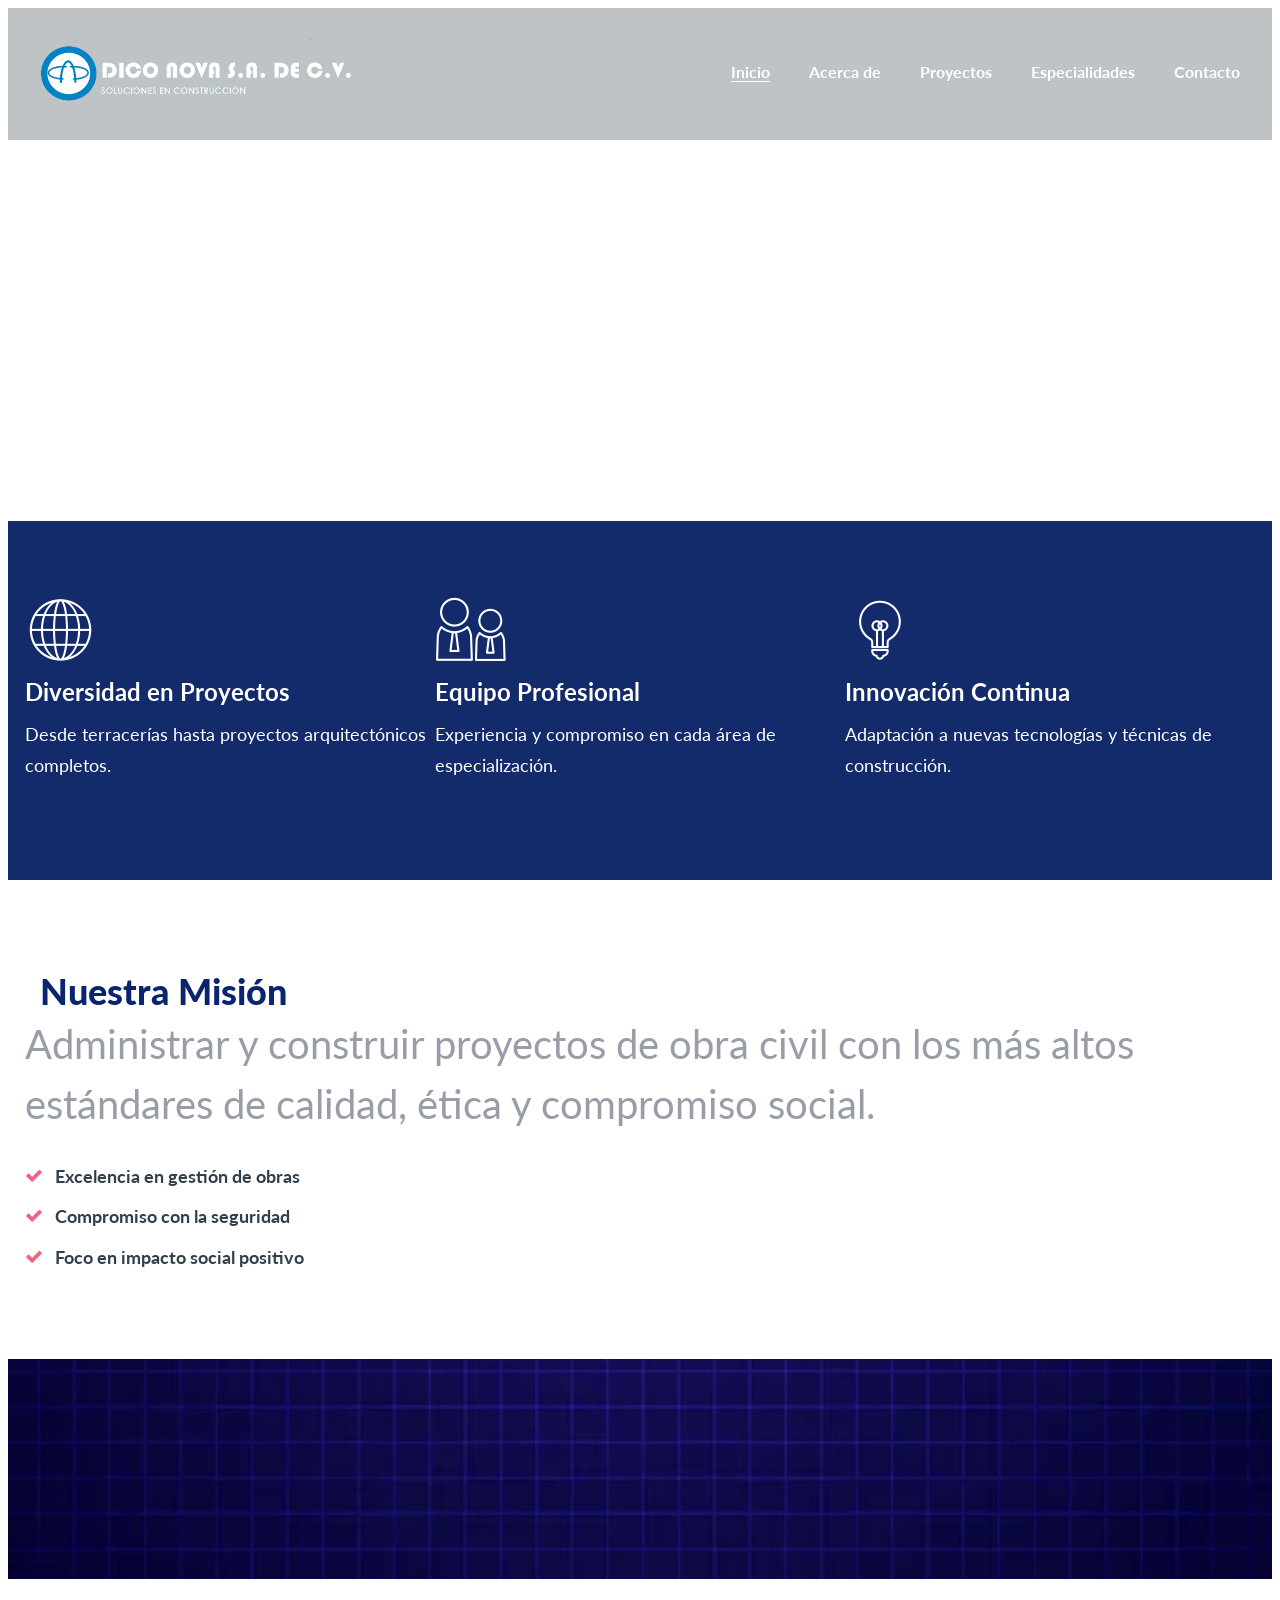
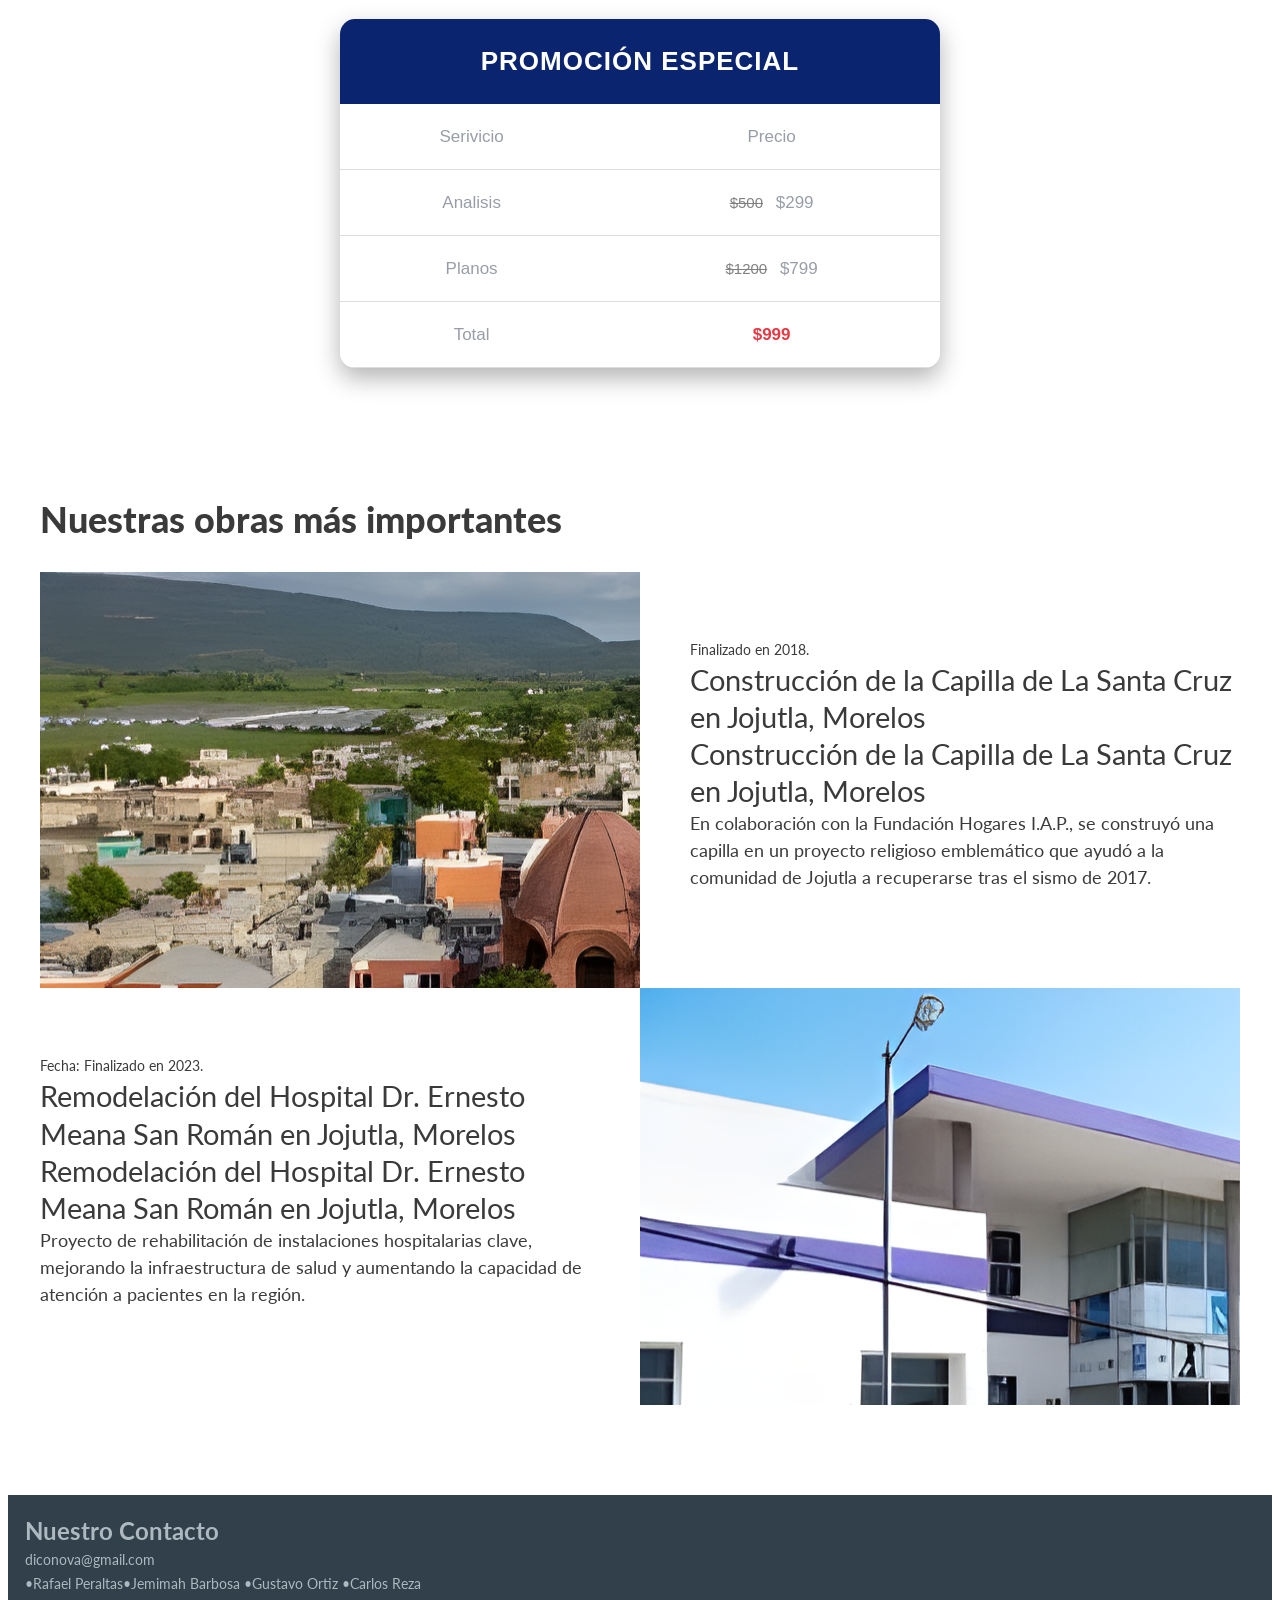
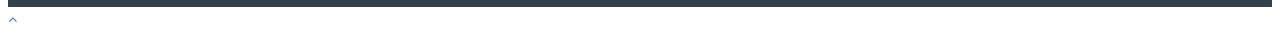
==== commit cff2000e: "Version 1.1-25.03.2026" ====
--- a/index.html
+++ b/index.html
@@ -7,20 +7,10 @@
     <meta http-equiv="X-UA-Compatible" content="IE=edge">
     <link rel="icon" href="images/favicon.ico" type="image/x-icon">
     <link rel="stylesheet" type="text/css" href="//fonts.googleapis.com/css?family=Lato:300,300i,400,400i,700,900">
-<<<<<<< HEAD
     <link rel="stylesheet" href="css/fonts.css">
     <link rel="stylesheet" href="css/style.css">
   </head>
   <body>
-=======
-    <link rel="stylesheet" href="css/bootstrap.css">
-    <link rel="stylesheet" href="css/fonts.css">
-    <link rel="stylesheet" href="css/style.css">
-    <style>.ie-panel{display: none;background: #212121;padding: 10px 0;box-shadow: 3px 3px 5px 0 rgba(0,0,0,.3);clear: both;text-align:center;position: relative;z-index: 1;} html.ie-10 .ie-panel, html.lt-ie-10 .ie-panel {display: block;}</style>
-  </head>
-  <body>
-    <div class="ie-panel"><a href="http://windows.microsoft.com/en-US/internet-explorer/"><img src="images/ie8-panel/warning_bar_0000_us.jpg" height="42" width="820" alt="You are using an outdated browser. For a faster, safer browsing experience, upgrade for free today."></a></div>
->>>>>>> 50f2cac7028ad46f1ae33e0d137104af8bbb5c53
     <div class="preloader">
       <div class="preloader-body">
         <div class="loader">
@@ -28,11 +18,7 @@
         <p>Loading...</p>
       </div>
     </div>
-<<<<<<< HEAD
     <div class="page"><a></a>
-=======
-    <div class="page">
->>>>>>> 50f2cac7028ad46f1ae33e0d137104af8bbb5c53
       <header class="section page-header rd-navbar-transparent-wrap">
         <div class="rd-navbar-wrap">
           <nav class="rd-navbar rd-navbar-transparent" data-layout="rd-navbar-fixed" data-sm-layout="rd-navbar-fixed" data-md-layout="rd-navbar-fixed" data-md-device-layout="rd-navbar-fixed" data-lg-layout="rd-navbar-static" data-lg-device-layout="rd-navbar-static" data-xl-layout="rd-navbar-static" data-xl-device-layout="rd-navbar-static" data-lg-stick-up-offset="44px" data-xl-stick-up-offset="44px" data-xxl-stick-up-offset="44px" data-lg-stick-up="true" data-xl-stick-up="true" data-xxl-stick-up="true">
@@ -167,23 +153,15 @@
           </div>
         </div>
       </section>
-<<<<<<< HEAD
-=======
-
->>>>>>> 50f2cac7028ad46f1ae33e0d137104af8bbb5c53
       <section class="parallax-container" data-parallax-img="images/parallax-1-1920x1026.jpg">
         <div class="parallax-content section-xl context-dark text-center">
           <div class="container">
             <div class="row justify-content-center">
-<<<<<<< HEAD
               <div class="col-md-10 col-xl-9"></div>
-=======
->>>>>>> 50f2cac7028ad46f1ae33e0d137104af8bbb5c53
-            </div>
-          </div>
-        </div>
-      </section>
-<<<<<<< HEAD
+            </div>
+          </div>
+        </div>
+      </section>
           <table class="promo">
     <tr>
         <th colspan="2"> PROMOCIÓN ESPECIAL </th>
@@ -209,20 +187,13 @@
         <div class="container">
           <div class="negro">
           <h2 class="negro">Nuestras obras más importantes</h2>
-=======
-      <section class="section bg-default section-md">
-        <div class="container">
-          <h2 class="title-icon"><span class="icon icon-default mercury-icon-news"></span><span>Nuestras obras más importantes <span class="text-light"></span></span></h2>
->>>>>>> 50f2cac7028ad46f1ae33e0d137104af8bbb5c53
           <div class="box-image-small box-image-small-left">
             <div class="item-image bg-image novi-nackground" style="background-image: url(images/index/index-1-2-586x334.jpg)"></div>
             <div class="item-body wow fadeInRight">
               <p>Finalizado en 2018.</p>
-<<<<<<< HEAD
+
               <h4><a href="#"> Construcción de la Capilla de La Santa Cruz en Jojutla, Morelos</a></h4>
-=======
               <h4> Construcción de la Capilla de La Santa Cruz en Jojutla, Morelos</h4>
->>>>>>> 50f2cac7028ad46f1ae33e0d137104af8bbb5c53
               <p class="big"> En colaboración con la Fundación Hogares I.A.P., se construyó una capilla en un proyecto religioso emblemático que ayudó a la comunidad de Jojutla a recuperarse tras el sismo de 2017. </p>
             </div>
           </div>
@@ -230,21 +201,13 @@
             <div class="item-image bg-image novi-nackground" style="background-image: url(images/index/index-1-3-580x334.jpg)"></div>
             <div class="item-body wow fadeInLeft">
               <p>Fecha: Finalizado en 2023.</p>
-<<<<<<< HEAD
               <h4><a href="#">Remodelación del Hospital Dr. Ernesto Meana San Román en Jojutla, Morelos</a></h4>
-=======
               <h4>Remodelación del Hospital Dr. Ernesto Meana San Román en Jojutla, Morelos</h4>
->>>>>>> 50f2cac7028ad46f1ae33e0d137104af8bbb5c53
               <p class="big">Proyecto de rehabilitación de instalaciones hospitalarias clave, mejorando la infraestructura de salud y aumentando la capacidad de atención a pacientes en la región.</p>
             </div>
           </div>
         </div>
-<<<<<<< HEAD
-        </div>
-
-
-=======
->>>>>>> 50f2cac7028ad46f1ae33e0d137104af8bbb5c53
+        </div>
       </section>
       <footer class="section footer-classic">
         <div class="footer-inner-1">
@@ -254,10 +217,7 @@
                 <div class="unit-body">
                   <h5>Nuestro Contacto</h5>
                   <a href="mailto:diconova@gmail.com">diconova@gmail.com</a>
-<<<<<<< HEAD
                        <p><a href="https://www.instagram.com/dopiercandy/">•Rafael Peraltas</a><a href="https://www.instagram.com/jeyim_liz.pandqueso/">•Jemimah Barbosa</a> <a href="https://www.instagram.com/gv_0rt1z?igsh=azh1anpjNGJrYWZ4">•Gustavo Ortiz</a> <a href="https://www.instagram.com/carlitos_.bg/">•Carlos Reza</a></p>
-=======
->>>>>>> 50f2cac7028ad46f1ae33e0d137104af8bbb5c53
                 </div>
                 <ul class="contact-list font-weight-bold">
                   <li>
--- a/css/style.css
+++ b/css/style.css
@@ -1,4 +1,3 @@
-<<<<<<< HEAD
 ﻿@charset "UTF-8";a:focus,button:focus{outline:none!important}
 button::-moz-focus-inner{border:0}
 :focus{outline:none}
@@ -1420,7066 +1419,3 @@
     font-weight: bold;
     font-size: 18px;
 }
-=======
-﻿@charset "UTF-8";
-
-a:focus,
-button:focus {
-	outline: none !important;
-}
-
-button::-moz-focus-inner {
-	border: 0;
-}
-
-*:focus {
-	outline: none;
-}
-
-blockquote {
-	padding: 0;
-	margin: 0;
-}
-
-input,
-button,
-select,
-textarea {
-	outline: none;
-}
-
-label {
-	margin-bottom: 0;
-}
-
-p {
-	margin: 0;
-}
-
-ul,
-ol {
-	list-style: none;
-	padding: 0;
-	margin: 0;
-}
-
-ul li,
-ol li {
-	display: block;
-}
-
-dl {
-	margin: 0;
-}
-
-dt,
-dd {
-	line-height: inherit;
-}
-
-dt {
-	font-weight: inherit;
-}
-
-dd {
-	margin-bottom: 0;
-}
-
-cite {
-	font-style: normal;
-}
-
-form {
-	margin-bottom: 0;
-}
-
-blockquote {
-	padding-left: 0;
-	border-left: 0;
-}
-
-address {
-	margin-top: 0;
-	margin-bottom: 0;
-}
-
-figure {
-	margin-bottom: 0;
-}
-
-html p a:hover {
-	text-decoration: none;
-}
-
-.context-dark, .bg-gray-800, .bg-primary,
-.context-dark h1,
-.bg-gray-800 h1,
-.bg-primary h1, .context-dark h2, .bg-gray-800 h2, .bg-primary h2, .context-dark h3, .bg-gray-800 h3, .bg-primary h3, .context-dark h4, .bg-gray-800 h4, .bg-primary h4, .context-dark h5, .bg-gray-800 h5, .bg-primary h5, .context-dark h6, .bg-gray-800 h6, .bg-primary h6, .context-dark [class^='heading-'], .bg-gray-800 [class^='heading-'], .bg-primary [class^='heading-'] {
-	color: #ffffff;
-}
-
-body {
-	font-family: "Lato", -apple-system, BlinkMacSystemFont, "Segoe UI", Roboto, "Helvetica Neue", Arial, sans-serif;
-	font-size: 14px;
-	line-height: 1.71429;
-	font-weight: 400;
-	color: #989da7;
-	background-color: #ffffff;
-	-webkit-text-size-adjust: none;
-	-webkit-font-smoothing: subpixel-antialiased;
-}
-
-h1, h2, h3, h4, h5, h6, [class^='heading-'] {
-	margin-top: 0;
-	margin-bottom: 0;
-	font-weight: 700;
-	color: #31404a;
-}
-
-h1 a, h2 a, h3 a, h4 a, h5 a, h6 a, [class^='heading-'] a {
-	color: inherit;
-}
-
-h1 a:hover, h2 a:hover, h3 a:hover, h4 a:hover, h5 a:hover, h6 a:hover, [class^='heading-'] a:hover {
-	color: #516ca9;
-}
-
-h1,
-h2,
-h3,
-.heading-1,
-.heading-2,
-.heading-3 {
-	font-weight: 900;
-}
-
-h1,
-.heading-1 {
-	font-size: 32px;
-	line-height: 1.25;
-}
-
-@media (min-width: 992px) {
-	h1,
-	.heading-1 {
-		font-size: 41.6px;
-		line-height: 1.2;
-	}
-}
-
-@media (min-width: 1600px) {
-	h1,
-	.heading-1 {
-		font-size: 60px;
-		line-height: 1.03333;
-	}
-}
-
-h2,
-.heading-2 {
-	font-size: 28px;
-	line-height: 1.3;
-}
-
-@media (min-width: 992px) {
-	h2,
-	.heading-2 {
-		font-size: 36.4px;
-		line-height: 1.2;
-	}
-}
-
-@media (min-width: 1600px) {
-	h2,
-	.heading-2 {
-		font-size: 48px;
-		line-height: 1.25;
-	}
-}
-
-h3,
-.heading-3 {
-	font-size: 24px;
-	line-height: 1.35;
-}
-
-@media (min-width: 992px) {
-	h3,
-	.heading-3 {
-		font-size: 31.2px;
-		line-height: 1.25;
-	}
-}
-
-@media (min-width: 1600px) {
-	h3,
-	.heading-3 {
-		font-size: 36px;
-		line-height: 1.27778;
-	}
-}
-
-h4,
-.heading-4 {
-	font-size: 22px;
-	font-weight: 400;
-	line-height: 1.45;
-	color: #516ca9;
-}
-
-h4 a,
-.heading-4 a {
-	color: inherit;
-}
-
-h4 a:hover,
-.heading-4 a:hover {
-	color: #31404a;
-}
-
-@media (min-width: 992px) {
-	h4,
-	.heading-4 {
-		font-size: 28.6px;
-		line-height: 1.3;
-	}
-}
-
-@media (min-width: 1600px) {
-	h4,
-	.heading-4 {
-		font-size: 36px;
-		line-height: 1.27778;
-	}
-}
-
-h5,
-.heading-5 {
-	font-size: 20px;
-	line-height: 1.35;
-}
-
-@media (min-width: 992px) {
-	h5,
-	.heading-5 {
-		font-size: 24px;
-		line-height: 1.35;
-	}
-}
-
-@media (min-width: 1600px) {
-	h5,
-	.heading-5 {
-		font-size: 24px;
-		line-height: 1.375;
-	}
-}
-
-h6,
-.heading-6 {
-	font-size: 18px;
-	line-height: 1.5;
-}
-
-@media (min-width: 992px) {
-	h6,
-	.heading-6 {
-		font-size: 19.8px;
-		line-height: 1.4;
-	}
-}
-
-@media (min-width: 1600px) {
-	h6,
-	.heading-6 {
-		font-size: 18px;
-		line-height: 1.5;
-	}
-}
-
-small,
-.small {
-	display: block;
-	font-size: 12px;
-	line-height: 1.5;
-}
-
-mark,
-.mark {
-	padding: 3px 5px;
-	color: #ffffff;
-	background: #516ca9;
-}
-
-.big {
-	font-size: 18px;
-	line-height: 1.5;
-}
-
-@media (min-width: 1600px) {
-	.big {
-		line-height: 1.35;
-	}
-}
-
-.lead {
-	font-size: 18px;
-	line-height: 1.4;
-	font-weight: 700;
-}
-
-@media (min-width: 992px) {
-	.lead {
-		font-size: 24px;
-		line-height: 34px;
-	}
-}
-
-code {
-	padding: 3px 5px;
-	border-radius: 10px;
-	font-size: 90%;
-	color: #2e3844;
-	background: #fafbfc;
-}
-
-p [data-toggle='tooltip'] {
-	padding-left: .25em;
-	padding-right: .25em;
-	color: #31404a;
-}
-
-p [style*='max-width'] {
-	display: inline-block;
-}
-
-::selection {
-	background: #516ca9;
-	color: #ffffff;
-}
-
-::-moz-selection {
-	background: #516ca9;
-	color: #ffffff;
-}
-
-.text-light {
-	font-weight: 300;
-}
-
-.text-secondary,
-.text-gray-800,
-.text-accent-1,
-.text-accent-2,
-.text-accent-3,
-.text-body-color {
-	color: inherit !important;
-}
-
-h1, h2, h3, h4, h5, h6, [class^='heading-'] {
-	color: inherit;
-}
-
-h4,
-.heading-4 {
-	color: inherit;
-}
-
-* + .subtext {
-	margin-top: 10px;
-}
-
-@media (min-width: 992px) {
-	* + .subtext {
-		margin-top: 16px;
-	}
-}
-
-@media (min-width: 1600px) {
-	* + .subtext {
-		margin-top: 26px;
-	}
-}
-
-.title-icon {
-	display: flex;
-	align-items: center;
-}
-
-.title-icon .icon {
-	margin-right: 5px;
-	font-size: 55px;
-}
-
-.title-icon-2 {
-	align-items: flex-start;
-}
-
-@media (min-width: 1200px) {
-	.title-icon .icon {
-		margin-right: 15px;
-		font-size: 72px;
-	}
-}
-
-.title-numbered .index-counter {
-	padding-right: 3px;
-	font-weight: 400;
-	color: #989da7;
-}
-
-.brand {
-	display: inline-block;
-}
-
-.brand .brand-logo-light {
-	display: none;
-}
-
-.brand .brand-logo-dark {
-	display: block;
-}
-a {
-	transition: all 0.3s ease-in-out;
-}
-
-a, a:focus, a:active, a:hover {
-	text-decoration: none;
-}
-
-a, a:focus, a:active {
-	color: #516ca9;
-}
-
-a:hover {
-	color: #31404a;
-}
-
-a[href*='tel'], a[href*='mailto'] {
-	white-space: nowrap;
-}
-
-.link-hover {
-	color: #31404a;
-}
-
-.link-press {
-	color: #384b75;
-}
-
-.link-underline {
-	text-decoration: underline;
-}
-
-.list-terms-2 + .link-underline {
-	margin-top: 12px;
-}
-
-.list-marked + .link-underline {
-	margin-top: 20px;
-}
-
-@media (min-width: 992px) {
-	.list-terms-2 + .link-underline {
-		margin-top: 19px;
-	}
-	.list-marked + .link-underline {
-		margin-top: 37px;
-	}
-}
-
-.privacy-link {
-	display: inline-block;
-	font-size: 18px;
-}
-
-* + .privacy-link {
-	margin-top: 35px;
-}
-
-.link-image {
-	display: inline-block;
-}
-
-.link-image:hover {
-	opacity: 0.6;
-}
-
-.block-center, .block-sm {
-	margin-left: auto;
-	margin-right: auto;
-}
-
-.block-sm {
-	max-width: 560px;
-}
-
-.block-subtext {
-	max-width: 760px;
-}
-
-* + .content-wrapper {
-	margin-top: 40px;
-}
-
-* + .content-wrapper-2 {
-	margin-top: 40px;
-}
-
-@media (min-width: 1200px) {
-	* + .content-wrapper-2 {
-		margin-top: 88px;
-	}
-}
-
-.box-image-left {
-	position: relative;
-}
-
-.box-image-left .box-image-item {
-	position: relative;
-	min-height: 250px;
-}
-
-.box-image-left .box-image-video .icon {
-	position: absolute;
-	top: 50%;
-	left: 50%;
-	width: 90px;
-	height: 90px;
-	font-size: 40px;
-	line-height: 90px;
-	text-align: center;
-	background: #ffffff;
-	border-radius: 50%;
-	transform: translate(-50%, -50%);
-}
-
-.box-image-left .box-image-video .icon:hover {
-	color: #ffffff;
-	background: #516ca9;
-}
-
-@media (min-width: 768px) {
-	.box-image-left .box-image-item {
-		position: absolute;
-		top: 0;
-		bottom: 0;
-		left: 50%;
-		width: 51vw;
-	}
-	.box-image-left .box-image-video {
-		left: 55%;
-		width: 46vw;
-	}
-	.box-image-left .box-image-video .icon {
-		width: 112px;
-		height: 112px;
-		font-size: 55px;
-		line-height: 112px;
-	}
-}
-
-.box-image-simple {
-	text-align: center;
-}
-
-.box-image-simple.unit {
-	margin-bottom: -10px;
-	margin-left: -24px;
-}
-
-.box-image-simple.unit > * {
-	margin-bottom: 10px;
-	margin-left: 24px;
-}
-
-.box-image-simple .unit-left {
-	min-width: 152px;
-	text-align: center;
-}
-
-@media (min-width: 992px) {
-	.box-image-simple {
-		text-align: left;
-	}
-}
-
-.box-image {
-	min-height: 180px;
-}
-
-.section-icon-list {
-	position: relative;
-	z-index: 1;
-}
-
-.section-icon-list + .bg-default,
-.bg-default + .section-icon-list {
-	padding-top: 0;
-}
-
-@media (min-width: 768px) {
-	.swiper-slider-3 + .section-icon-list {
-		margin-top: -50px;
-		padding-top: 0;
-	}
-}
-
-@media (min-width: 992px) {
-	.swiper-slider-3 + .section-icon-list {
-		margin-top: -100px;
-	}
-}
-
-@media (min-width: 1600px) {
-	.swiper-slider-3 + .section-icon-list {
-		margin-top: -170px;
-	}
-}
-
-.box-icon-1-wrap {
-	margin-left: 0;
-	margin-right: 0;
-	overflow: hidden;
-	box-shadow: 9px 9px 51px 0 rgba(0, 0, 0, 0.08);
-	border-radius: 10px;
-}
-
-@media (min-width: 992px) {
-	.box-icon-1-wrap {
-		box-shadow: 19px 19px 51px 0 rgba(0, 0, 0, 0.08);
-	}
-}
-
-.box-icon-1 {
-	padding: 25px 15px;
-	color: #516ca9;
-	text-align: center;
-	transition: .25s;
-}
-
-.box-icon-1 .icon {
-	font-size: 72px;
-}
-
-.box-icon-1 .title {
-	color: inherit;
-}
-
-.box-icon-1 .text {
-	color: #989da7;
-}
-
-.box-icon-1 * + .title {
-	margin-top: 7px;
-}
-
-.box-icon-1 * + .text {
-	margin-top: 5px;
-}
-
-@media (max-width: 767.98px) {
-	.box-icon-1:nth-child(even) {
-		color: #ffffff;
-		background: #516ca9;
-	}
-	.box-icon-1:nth-child(even) .text {
-		color: inherit;
-	}
-}
-
-@media (min-width: 768px) {
-	.box-icon-1 {
-		color: #516ca9;
-		background: #ffffff;
-	}
-	.box-icon-1:hover {
-		color: #ffffff;
-		background: #516ca9;
-	}
-	.box-icon-1:hover .text {
-		color: inherit;
-	}
-}
-
-@media (min-width: 1200px) {
-	.box-icon-1 {
-		padding: 40px 30px;
-	}
-	.box-icon-1 * + .title {
-		margin-top: 10px;
-	}
-	.box-icon-1 * + .text {
-		margin-top: 10px;
-	}
-}
-
-@media (min-width: 1600px) {
-	.box-icon-1 {
-		padding: 58px 30px 81px;
-	}
-	.box-icon-1 * + .title {
-		margin-top: 18px;
-	}
-	.box-icon-1 * + .text {
-		margin-top: 20px;
-	}
-}
-
-.box-icon-2 .icon {
-	font-size: 72px;
-}
-
-.box-icon-2 .icon.mercury-icon-calc {
-	margin-left: -0.08em;
-}
-
-.box-icon-2 .icon.mercury-icon-chart {
-	margin-left: -0.12em;
-}
-
-.box-icon-2 .icon.mercury-icon-time-sand {
-	margin-left: -0.24em;
-}
-
-.box-icon-2 .text {
-	font-size: 18px;
-}
-
-.box-icon-2 * + .title {
-	margin-top: 7px;
-}
-
-.box-icon-2 * + .text {
-	margin-top: 5px;
-}
-
-@media (min-width: 1200px) {
-	.box-icon-2 * + .title {
-		margin-top: 10px;
-	}
-	.box-icon-2 * + .text {
-		margin-top: 10px;
-	}
-}
-
-@media (min-width: 1600px) {
-	.box-icon-2 * + .title {
-		margin-top: 18px;
-	}
-	.box-icon-2 * + .text {
-		margin-top: 20px;
-	}
-}
-
-.box-icon-3.unit {
-	margin-bottom: -5px;
-	margin-left: -14px;
-}
-
-.box-icon-3.unit > * {
-	margin-bottom: 5px;
-	margin-left: 14px;
-}
-
-.box-icon-3 .icon {
-	margin-top: -0.08em;
-	font-size: 72px;
-}
-
-.box-icon-3 .icon,
-.box-icon-3 .title {
-	color: #516ca9;
-}
-bg-primary
-.box-icon-3 * + .text {
-	margin-top: 5px;
-}
-
-@media (min-width: 1200px) {
-	.box-icon-3 * + .text {
-		margin-top: 1px;
-	}
-}
-
-@media (min-width: 1600px) {
-	.box-icon-3 * + .text {
-		margin-top: 1px;
-	}
-}
-
-.team-box {
-	text-align: left;
-	box-shadow: 3px 3px 13px 0 rgba(0, 0, 0, 0.07);
-	border-radius: 10px;
-}
-
-.team-box .team-box-header {
-	padding: 25px 15px 20px;
-}
-
-.team-box .team-box-footer {
-	padding: 15px 15px 25px;
-}
-
-.team-box .team-box-header {
-	font-weight: 700;
-	color: #31404a;
-}
-
-.team-box .subtitle {
-	line-height: 1.3;
-}
-
-.team-box .img {
-	display: block;
-	width: 100%;
-}
-
-.team-box .list-inline {
-	transform: translate3d(0, -8px, 0);
-	margin-bottom: -8px;
-	margin-left: -4px;
-	margin-right: -4px;
-}
-
-.team-box .list-inline > * {
-	margin-top: 8px;
-	padding-left: 4px;
-	padding-right: 4px;
-}
-
-.team-box .list-inline .icon {
-	font-size: 16px;
-}
-
-.team-box .unit {
-	margin-bottom: -10px;
-	margin-left: -10px;
-}
-
-.team-box .unit > * {
-	margin-bottom: 10px;
-	margin-left: 10px;
-}
-
-.team-box .unit .icon {
-	font-size: 17px;
-}
-
-.team-box .unit a {
-	font-weight: 700;
-	color: #f16583;
-}
-
-.team-box .unit a:hover {
-	color: #31404a;
-}
-
-.team-box * + .list-inline {
-	margin-top: 10px;
-}
-
-.team-box * + .unit {
-	margin-top: 4px;
-}
-
-.team-box * + .subtitle {
-	margin-top: 2px;
-}
-
-@media (min-width: 1200px) {
-	.team-box {
-		box-shadow: 7px 7px 13px 0 rgba(0, 0, 0, 0.05);
-	}
-	.team-box .team-box-header {
-		padding: 40px 50px 30px;
-	}
-	.team-box .team-box-footer {
-		padding: 28px 50px 40px;
-	}
-	.team-box * + .list-inline {
-		margin-top: 25px;
-	}
-	.team-box * + .unit {
-		margin-top: 7px;
-	}
-}
-
-.team-box-2 {
-	overflow: hidden;
-	text-align: left;
-	box-shadow: 3px 3px 13px 0 rgba(0, 0, 0, 0.07);
-	border-radius: 10px;
-}
-
-.team-box-2-footer {
-	padding: 15px 15px 25px;
-	font-weight: 700;
-	color: #31404a;
-}
-
-.team-box-2 .group-wrap {
-	display: flex;
-	justify-content: space-between;
-	margin-bottom: -15px;
-	margin-left: -15px;
-}
-
-.team-box-2 .group-wrap:empty {
-	margin-bottom: 0;
-	margin-left: 0;
-}
-
-.team-box-2 .group-wrap > * {
-	display: inline-block;
-	margin-top: 0;
-	margin-bottom: 15px;
-	margin-left: 15px;
-}
-
-.team-box-2 .subtitle {
-	line-height: 1.3;
-}
-
-.team-box-2 .list-inline {
-	margin-top: 8px;
-	transform: translate3d(0, -8px, 0);
-	margin-bottom: -8px;
-	margin-left: -4px;
-	margin-right: -4px;
-}
-
-.team-box-2 .list-inline > * {
-	margin-top: 8px;
-	padding-left: 4px;
-	padding-right: 4px;
-}
-
-.team-box-2 .list-inline .icon {
-	font-size: 18px;
-}
-
-.team-box-2 * + .subtitle {
-	margin-top: 2px;
-}
-
-@media (min-width: 1200px) {
-	.team-box-2 {
-		max-width: 430px;
-		box-shadow: 19px 19px 51px 0 rgba(0, 0, 0, 0.08);
-	}
-	.team-box-2-footer {
-		padding: 28px 44px 34px;
-	}
-}
-
-.box-shadow {
-	padding: 30px 15px 40px;
-	box-shadow: 3px 3px 13px 0 rgba(0, 0, 0, 0.07);
-	border-radius: 10px;
-}
-
-.box-shadow .dark-content {
-	color: #31404a;
-}
-
-.box-shadow * + .dark-content {
-	margin-top: 14px;
-}
-
-@media (min-width: 1200px) {
-	.box-shadow {
-		padding: 42px 55px;
-		box-shadow: 19px 19px 51px 0 rgba(0, 0, 0, 0.08);
-	}
-	.box-shadow .button {
-		min-width: 228px;
-	}
-	.box-shadow * + p {
-		margin-top: 22px;
-	}
-	.box-shadow * + .dark-content {
-		margin-top: 24px;
-	}
-}
-
-* + .box-shadow {
-	margin-top: 30px;
-}
-
-@media (min-width: 1600px) {
-	* + .box-shadow {
-		margin-top: 40px;
-	}
-}
-
-.box-shadow-2 {
-	box-shadow: 3px 3px 13px 0 rgba(0, 0, 0, 0.07);
-	border-radius: 10px;
-	overflow: hidden;
-}
-
-.box-shadow-2 .box-shadow-header {
-	padding: 30px 15px;
-}
-
-.box-shadow-2 .unit {
-	margin-bottom: -5px;
-	margin-left: -20px;
-}
-
-.box-shadow-2 .unit > * {
-	margin-bottom: 5px;
-	margin-left: 20px;
-}
-
-@media (min-width: 1200px) {
-	.box-shadow-2 {
-		box-shadow: 19px 19px 51px 0 rgba(0, 0, 0, 0.08);
-	}
-	.box-shadow-2 .box-shadow-header {
-		padding: 36px 44px 40px;
-	}
-}
-
-* + .box-shadow-2 {
-	margin-top: 26px;
-}
-
-.box-shadow-3 {
-	padding: 30px 15px;
-	background: #ffffff;
-	box-shadow: 3px 3px 13px 0 rgba(0, 0, 0, 0.07);
-	border-radius: 10px;
-	overflow: hidden;
-}
-
-.box-shadow-3 * + .subtitle {
-	margin-top: 8px;
-}
-
-.box-shadow-3 * + p {
-	margin-top: 15px;
-}
-
-@media (min-width: 1200px) {
-	.box-shadow-3 {
-		padding: 36px 44px 40px;
-		box-shadow: 19px 19px 51px 0 rgba(0, 0, 0, 0.08);
-	}
-	.box-shadow-3 * + p {
-		margin-top: 30px;
-	}
-	.box-shadow-3 * + .button {
-		margin-top: 40px;
-	}
-}
-
-* + .box-shadow-3 {
-	margin-top: 26px;
-}
-
-@media (min-width: 1200px) {
-	* + .box-shadow-2 {
-		margin-top: 46px;
-	}
-}
-
-.box-sharts {
-	padding: 30px 15px 40px;
-	box-shadow: 3px 3px 13px 0 rgba(0, 0, 0, 0.07);
-	border-radius: 10px;
-}
-
-.box-sharts .subtitle {
-	font-weight: 400;
-	color: #f16583;
-}
-
-.box-sharts * + img {
-	margin-top: 43px;
-}
-
-@media (min-width: 1200px) {
-	.box-sharts {
-		padding: 40px 76px 73px;
-		box-shadow: 19px 19px 51px 0 rgba(0, 0, 0, 0.08);
-	}
-}
-
-.box-numbered {
-	text-align: center;
-	flex-direction: column;
-}
-
-.box-numbered.unit {
-	margin-bottom: -15px;
-	margin-left: -20px;
-}
-
-.box-numbered.unit > * {
-	margin-bottom: 15px;
-	margin-left: 20px;
-}
-
-.box-numbered .index-counter {
-	display: inline-block;
-	width: 60px;
-	height: 60px;
-	font-size: 24px;
-	font-weight: 700;
-	line-height: 60px;
-	text-align: center;
-	color: #dde1e4;
-	background: #ffffff;
-	border-radius: 50%;
-	box-shadow: 7px 7px 13px 0 rgba(0, 0, 0, 0.05);
-}
-
-.box-numbered * + .content {
-	margin-top: 4px;
-}
-
-@media (min-width: 992px) {
-	.box-numbered {
-		flex-direction: row;
-		text-align: left;
-	}
-}
-
-.box-numbered-primary .title {
-	color: #516ca9;
-}
-
-.box-numbered-right {
-	flex-direction: column-reverse;
-}
-
-@media (min-width: 992px) {
-	.box-numbered-right {
-		flex-direction: row;
-		text-align: right;
-	}
-}
-
-* + .box-numbered {
-	margin-top: 25px;
-}
-
-@media (min-width: 1600px) {
-	* + .box-numbered {
-		margin-top: 35px;
-	}
-}
-
-.box-numbered-left {
-	flex-direction: column;
-}
-
-.box-numbered-left.unit {
-	margin-bottom: -8px;
-	margin-left: -20px;
-}
-
-.box-numbered-left.unit > * {
-	margin-bottom: 8px;
-	margin-left: 20px;
-}
-
-.box-numbered-left .index-counter {
-	display: inline-block;
-	width: 60px;
-	height: 60px;
-	font-size: 24px;
-	font-weight: 700;
-	line-height: 60px;
-	text-align: center;
-	color: rgba(173, 184, 192, 0.4);
-	background: #ffffff;
-	border-radius: 50%;
-	box-shadow: 7px 7px 13px 0 rgba(0, 0, 0, 0.05);
-}
-
-.box-numbered-left .title {
-	font-weight: 400;
-}
-
-.box-numbered-left * + .content {
-	margin-top: 5px;
-}
-
-@media (min-width: 992px) {
-	.box-numbered-left {
-		flex-direction: row;
-	}
-	.box-numbered-left .unit-body {
-		padding-top: 14px;
-	}
-	.box-numbered-left * + .content {
-		margin-top: 11px;
-	}
-}
-
-.box-numbered-left-2 {
-	flex-direction: column;
-}
-
-.box-numbered-left-2.unit {
-	margin-bottom: -8px;
-	margin-left: -20px;
-}
-
-.box-numbered-left-2.unit > * {
-	margin-bottom: 8px;
-	margin-left: 20px;
-}
-
-.box-numbered-left-2 .index-counter {
-	display: inline-block;
-	font-size: 48px;
-	font-weight: 700;
-	line-height: 0.8;
-	color: rgba(173, 184, 192, 0.4);
-}
-
-.box-numbered-left-2 .title {
-	color: #516ca9;
-}
-
-.box-numbered-left-2 * + .content {
-	margin-top: 5px;
-}
-
-@media (min-width: 992px) {
-	.box-numbered-left-2 {
-		flex-direction: row;
-	}
-	.box-numbered-left-2 * + .content {
-		margin-top: 11px;
-	}
-}
-
-.team-box-left {
-	text-align: center;
-}
-
-.team-box-left .unit {
-	flex-direction: column;
-	margin-bottom: -15px;
-	margin-left: -20px;
-}
-
-.team-box-left .unit > * {
-	margin-bottom: 15px;
-	margin-left: 20px;
-}
-
-.team-box-left .img {
-	border-radius: 50%;
-	max-width: 100px;
-}
-
-.team-box-left .team-meta {
-	font-weight: 700;
-	color: #31404a;
-}
-
-.team-box-left * + .content {
-	margin-top: 5px;
-}
-
-@media (min-width: 992px) {
-	.team-box-left {
-		text-align: left;
-	}
-	.team-box-left .unit {
-		flex-direction: row;
-	}
-	.team-box-left * + .content {
-		margin-top: 10px;
-	}
-}
-
-@media (min-width: 1200px) {
-	.team-box-left .img {
-		max-width: 136px;
-	}
-}
-
-.box-image-small {
-	display: flex;
-	flex-direction: column;
-}
-
-.box-image-small .item-image {
-	width: 100%;
-	flex-shrink: 0;
-	min-height: 180px;
-}
-
-.box-image-small .item-body {
-	padding-top: 17px;
-}
-
-.box-image-small * + .list-marked {
-	margin-top: 12px;
-}
-
-.box-image-small * + h6,
-.box-image-small * + .heading-6 {
-	margin-top: 12px;
-}
-
-.box-image-small h6 + .list-marked,
-.box-image-small .heading-6 + .list-marked {
-	margin-top: 8px;
-}
-
-@media (min-width: 768px) {
-	.box-image-small {
-		flex-direction: row;
-	}
-	.box-image-small .item-image,
-	.box-image-small .item-body {
-		width: 50%;
-	}
-	.box-image-small .item-body {
-		padding: 25px 0;
-	}
-	.box-image-small h3 + p {
-		margin-top: 21px;
-	}
-	.box-image-small-left .item-body {
-		padding-left: 20px;
-	}
-	.box-image-small-right {
-		flex-direction: row-reverse;
-	}
-	.box-image-small-right .item-body {
-		padding-right: 20px;
-	}
-}
-
-@media (min-width: 992px) {
-	.box-image-small .item-body {
-		padding: 45px 0;
-	}
-	.box-image-small-left .item-body {
-		padding-left: 30px;
-	}
-	.box-image-small-right .item-body {
-		padding-right: 30px;
-	}
-}
-
-@media (min-width: 1200px) {
-	.box-image-small .item-body {
-		padding: 66px 0 97px;
-	}
-	.box-image-small * + .list-marked {
-		margin-top: 24px;
-	}
-	.box-image-small * + h6,
-	.box-image-small * + .heading-6 {
-		margin-top: 25px;
-	}
-	.box-image-small h6 + .list-marked,
-	.box-image-small .heading-6 + .list-marked {
-		margin-top: 5px;
-	}
-	.box-image-small-left .item-body {
-		padding-left: 50px;
-	}
-	.box-image-small-right .item-body {
-		padding-right: 50px;
-	}
-	.box-image-small-1.box-image-small-left .item-body {
-		padding-left: 110px;
-	}
-}
-
-* + .box-image-small {
-	margin-top: 30px;
-}
-
-.box-image-small + .box-image-small {
-	margin-top: 35px;
-}
-
-@media (min-width: 768px) {
-	* + .box-image-small {
-		margin-top: 30px;
-	}
-	.box-image-small + .box-image-small {
-		margin-top: 0;
-	}
-}
-
-@media (min-width: 1600px) {
-	* + .box-image-small {
-		margin-top: 40px;
-	}
-}
-
-.box-counter {
-	padding: 20px 15px;
-	position: relative;
-	text-align: center;
-	font-weight: 700;
-	color: #2e3844;
-	transition: .3s;
-}
-
-.box-counter:hover {
-	box-shadow: 19px 19px 51px 0 rgba(0, 0, 0, 0.08);
-}
-
-.box-counter:hover .box-counter-main {
-	color: #f16583;
-}
-
-@media (min-width: 1200px) {
-	.box-counter {
-		padding: 64px 15px;
-	}
-}
-
-.box-counter-title {
-	display: inline-block;
-	font-size: 16px;
-	line-height: 1.3;
-}
-
-.box-counter-main {
-	font-size: 45px;
-	line-height: 1.2;
-	color: #cbd2da;
-	transition: inherit;
-}
-
-.box-counter-main > * {
-	display: inline;
-	font: inherit;
-}
-
-* + .box-counter-title {
-	margin-top: 3px;
-}
-
-* + .box-counter-main {
-	margin-top: 20px;
-}
-
-@media (min-width: 768px) {
-	.box-counter-title {
-		font-size: 18px;
-	}
-}
-
-@media (min-width: 1200px) {
-	.box-counter-main {
-		font-size: 60px;
-		line-height: 1;
-	}
-	* + .box-counter-main {
-		margin-top: 30px;
-	}
-}
-
-.context-dark .box-counter, .bg-gray-800 .box-counter, .bg-primary .box-counter {
-	color: #ffffff;
-}
-
-.box-counter-round {
-	display: flex;
-	flex-direction: column;
-	align-items: center;
-	justify-content: center;
-	width: 130px;
-	height: 130px;
-	max-width: 100%;
-	margin-left: auto;
-	margin-right: auto;
-	padding: 15px;
-	text-align: center;
-	color: #989da7;
-	background: #fafbfc;
-	border-radius: 50%;
-	transition: .3s;
-}
-
-.box-counter-round .title {
-	max-width: 100px;
-	margin-left: auto;
-	margin-right: auto;
-	font-size: 16px;
-	font-weight: 400;
-	line-height: 1.3;
-}
-
-.box-counter-round .box-counter-item {
-	font-size: 35px;
-	font-weight: 700;
-	line-height: 1.2;
-	color: #adb8c0;
-	transition: inherit;
-}
-
-.box-counter-round .box-counter-item > * {
-	display: inline;
-	font: inherit;
-}
-
-.box-counter-round:hover {
-	background: #ffffff;
-	box-shadow: 7px 7px 13px 0 rgba(0, 0, 0, 0.05);
-}
-
-.box-counter-round:hover .box-counter-item {
-	color: #f16583;
-}
-
-.box-counter-round * + .title {
-	margin-top: 0;
-}
-
-@media (min-width: 1600px) {
-	.box-counter-round {
-		width: 170px;
-		height: 170px;
-	}
-}
-
-@media (min-width: 1600px) {
-	.box-counter-round .box-counter-item {
-		font-size: 48px;
-	}
-	.box-counter-round * + .title {
-		margin-top: 3px;
-	}
-}
-
-.box-counter-round-2 .title {
-	font-size: 18px;
-}
-
-.box-counter-round-2:hover .box-counter-item {
-	color: #31404a;
-}
-
-@media (min-width: 1200px) {
-	.box-counter-round-2 .box-counter-item {
-		font-size: 36px;
-	}
-	.box-counter-round-2 * + .title {
-		margin-top: 1px;
-	}
-}
-
-html .group {
-	margin-bottom: -20px;
-	margin-left: -15px;
-}
-
-html .group:empty {
-	margin-bottom: 0;
-	margin-left: 0;
-}
-
-html .group > * {
-	display: inline-block;
-	margin-top: 0;
-	margin-bottom: 20px;
-	margin-left: 15px;
-}
-
-html .group-xs {
-	margin-bottom: -6px;
-	margin-left: -6px;
-}
-
-html .group-xs:empty {
-	margin-bottom: 0;
-	margin-left: 0;
-}
-
-html .group-xs > * {
-	display: inline-block;
-	margin-top: 0;
-	margin-bottom: 6px;
-	margin-left: 6px;
-}
-
-html .group-sm {
-	margin-bottom: -10px;
-	margin-left: -10px;
-}
-
-html .group-sm:empty {
-	margin-bottom: 0;
-	margin-left: 0;
-}
-
-html .group-sm > * {
-	display: inline-block;
-	margin-top: 0;
-	margin-bottom: 10px;
-	margin-left: 10px;
-}
-
-html .group-lg {
-	margin-bottom: -10px;
-	margin-left: -20px;
-}
-
-html .group-lg:empty {
-	margin-bottom: 0;
-	margin-left: 0;
-}
-
-html .group-lg > * {
-	display: inline-block;
-	margin-top: 0;
-	margin-bottom: 10px;
-	margin-left: 20px;
-}
-
-html .group-xl {
-	margin-bottom: -20px;
-	margin-left: -30px;
-}
-
-html .group-xl:empty {
-	margin-bottom: 0;
-	margin-left: 0;
-}
-
-html .group-xl > * {
-	display: inline-block;
-	margin-top: 0;
-	margin-bottom: 20px;
-	margin-left: 30px;
-}
-
-@media (min-width: 992px) {
-	html .group-xl {
-		margin-bottom: -20px;
-		margin-left: -45px;
-	}
-	html .group-xl > * {
-		margin-bottom: 20px;
-		margin-left: 45px;
-	}
-}
-
-html .group-middle {
-	display: inline-flex;
-	flex-wrap: wrap;
-	align-items: center;
-}
-
-html .group-bottom {
-	display: inline-flex;
-	flex-wrap: wrap;
-	align-items: flex-end;
-}
-
-html .group-custom {
-	display: flex;
-	align-items: center;
-	justify-content: center;
-	flex-wrap: wrap;
-	max-width: 100%;
-}
-
-html .group-custom > * {
-	flex: 0 1 100%;
-	padding-left: 20px;
-	padding-right: 20px;
-}
-
-@media (min-width: 576px) {
-	html .group-custom {
-		flex-wrap: nowrap;
-	}
-	html .group-custom > * {
-		flex: 1 1 auto;
-	}
-}
-
-html .group-wrap-3 .group-item {
-	vertical-align: top;
-	max-width: 200px;
-}
-
-@media (min-width: 992px) {
-	html .group-wrap-3 .group-item {
-		max-width: 180px;
-	}
-}
-
-html .group-wrap-4 {
-	display: flex;
-	flex-wrap: wrap;
-	flex-direction: column;
-	margin-bottom: -25px;
-	margin-left: -30px;
-}
-
-html .group-wrap-4:empty {
-	margin-bottom: 0;
-	margin-left: 0;
-}
-
-html .group-wrap-4 > * {
-	display: inline-block;
-	margin-top: 0;
-	margin-bottom: 25px;
-	margin-left: 30px;
-}
-
-html .group-wrap-4 .group-item {
-	max-width: 620px;
-}
-
-@media (min-width: 1200px) {
-	html .group-wrap-4 {
-		flex-direction: row;
-		align-items: flex-end;
-	}
-}
-
-* + .group-sm {
-	margin-top: 30px;
-}
-
-* + .group-xl {
-	margin-top: 20px;
-}
-
-* + .group-wrap-1 {
-	margin-top: 30px;
-}
-
-* + .group-wrap-2 {
-	margin-top: 25px;
-}
-
-* + .group-wrap-3 {
-	margin-top: 15px;
-}
-
-@media (min-width: 1600px) {
-	* + .group-wrap-2 {
-		margin-top: 40px;
-	}
-}
-
-.content-wrapper * + .group-xs {
-	margin-top: 30px;
-}
-
-.unit {
-	display: flex;
-	flex: 0 1 100%;
-	margin-bottom: -30px;
-	margin-left: -20px;
-}
-
-.unit > * {
-	margin-bottom: 30px;
-	margin-left: 20px;
-}
-
-.unit:empty {
-	margin-bottom: 0;
-	margin-left: 0;
-}
-
-.unit-body {
-	flex: 0 1 auto;
-}
-
-.unit-left,
-.unit-right {
-	flex: 0 0 auto;
-	max-width: 100%;
-}
-
-.unit-spacing-xs {
-	margin-bottom: -15px;
-	margin-left: -7px;
-}
-
-.unit-spacing-xs > * {
-	margin-bottom: 15px;
-	margin-left: 7px;
-}
-
-.list > li + li {
-	margin-top: 10px;
-}
-
-.list-0 > li + li {
-	margin-top: 0;
-}
-
-.list-lg > li + li {
-	margin-top: 25px;
-}
-
-.list-type-1 > li + li {
-	margin-top: 30px;
-}
-
-.list-type-2 > li + li {
-	margin-top: 14px;
-}
-
-.list-type-3 > li + li {
-	margin-top: 20px;
-}
-
-.list-type-4 h6 + p {
-	margin-top: 1px;
-}
-
-.list-type-4 > li + li {
-	margin-top: 12px;
-}
-
-* + .list-type-4 {
-	margin-top: 16px;
-}
-
-@media (min-width: 992px) {
-	.list-type-1 > li + li {
-		margin-top: 40px;
-	}
-	.list-type-3 > li + li {
-		margin-top: 33px;
-	}
-	.list-type-4 > li + li {
-		margin-top: 24px;
-	}
-	* + .list-type-4 {
-		margin-top: 22px;
-	}
-}
-
-@media (min-width: 1600px) {
-	.list-type-1 > li + li {
-		margin-top: 100px;
-	}
-}
-
-.list-inline > li {
-	display: inline-block;
-}
-
-.list-terms dt + dd {
-	margin-top: 5px;
-}
-
-.list-terms dd + dt {
-	margin-top: 25px;
-}
-
-@media (min-width: 992px) {
-	.list-terms dt + dd {
-		margin-top: 23px;
-	}
-	.list-terms dd + dt {
-		margin-top: 36px;
-	}
-}
-
-* + .list-terms {
-	margin-top: 20px;
-}
-
-.list-terms-2 {
-	display: flex;
-}
-
-.list-terms-2 dt {
-	min-width: 62px;
-}
-
-.list-terms-2 dd a {
-	color: #f16583;
-}
-
-.list-terms-2 dd a:hover {
-	color: #516ca9;
-}
-
-.list-terms-2 + .list-terms-2 {
-	margin-top: 2px;
-}
-
-.list-terms-3 dt,
-.list-terms-3 dd {
-	display: inline;
-}
-
-.list-terms-3 dt {
-	color: #31404a;
-}
-
-h5 + .list-terms-3 {
-	margin-top: 10px;
-}
-
-.list-terms-3 + .list-terms-3 {
-	margin-top: 10px;
-}
-
-@media (min-width: 992px) {
-	h5 + .list-terms-3 {
-		margin-top: 20px;
-	}
-	.list-terms-3 + .list-terms-3 {
-		margin-top: 24px;
-	}
-}
-
-.index-list {
-	counter-reset: li;
-}
-
-.index-list > li .list-index-counter:before {
-	content: counter(li, decimal-leading-zero);
-	counter-increment: li;
-}
-
-.list-marked {
-	text-align: left;
-	font-weight: 700;
-}
-
-.list-marked > li {
-	position: relative;
-	padding-left: 10px;
-}
-
-.list-marked > li::before {
-	position: absolute;
-	display: inline-block;
-	left: 0;
-	top: 0;
-	content: '-';
-}
-
-.list-marked > li + li {
-	margin-top: 3px;
-}
-
-@media (min-width: 1200px) {
-	.list-marked > li + li {
-		margin-top: 6px;
-	}
-}
-
-.list-marked-primary {
-	color: #516ca9;
-}
-
-.list-marked-big {
-	font-size: 18px;
-	line-height: 1.35;
-}
-
-.list-marked-big > li {
-	padding-left: 13px;
-}
-
-.list-marked-big > li ul {
-	margin-top: 13px;
-}
-
-.list-marked-big > li ul > li {
-	font-size: 14px;
-	line-height: 1.71429;
-}
-
-.list-marked-big > li + li {
-	margin-top: 12px;
-}
-
-.list-marked-base {
-	font-size: 18px;
-	line-height: 1.35;
-}
-
-* + .list-marked {
-	margin-top: 15px;
-}
-
-.title-numbered + .list-marked {
-	margin-top: 12px;
-}
-
-p + .list-marked,
-.list-marked + p {
-	margin-top: 6px;
-}
-
-p + .list-marked-big {
-	margin-top: 20px;
-}
-
-h5 + .list-marked-big {
-	margin-top: 12px;
-}
-
-@media (min-width: 1200px) {
-	p + .list-marked-big {
-		margin-top: 39px;
-	}
-}
-
-@media (min-width: 1600px) {
-	h5 + .list-marked-big {
-		margin-top: 25px;
-	}
-	.title-numbered + .list-marked {
-		margin-top: 22px;
-	}
-}
-
-.table-custom .list-marked > li {
-	font-weight: 400;
-}
-
-.list-marked-2 {
-	text-align: left;
-	font-size: 18px;
-	font-weight: 700;
-	line-height: 1.35;
-	color: #31404a;
-}
-
-.list-marked-2 > li {
-	position: relative;
-	padding-left: 25px;
-}
-
-.list-marked-2 > li::before {
-	content: '\f00c';
-	position: absolute;
-	left: 0;
-	top: 0;
-	display: inline-block;
-	font-family: "FontAwesome";
-	font-weight: 400;
-	color: #f16583;
-}
-
-.list-marked-2 > li + li {
-	margin-top: 10px;
-}
-
-@media (min-width: 1200px) {
-	.list-marked-2 > li {
-		padding-left: 30px;
-	}
-	.list-marked-2 > li + li {
-		margin-top: 16px;
-	}
-}
-
-* + .list-marked-2 {
-	margin-top: 16px;
-}
-
-@media (min-width: 1200px) {
-	* + .list-marked-2 {
-		margin-top: 30px;
-	}
-}
-
-@media (min-width: 1600px) {
-	* + .list-marked-2 {
-		margin-top: 43px;
-	}
-}
-
-.list-ordered {
-	counter-reset: li;
-	text-align: left;
-}
-
-.list-ordered > li {
-	position: relative;
-	padding-left: 23px;
-}
-
-.list-ordered > li:before {
-	position: absolute;
-	content: counter(li, decimal-leading-zero) ".";
-	counter-increment: li;
-	top: 0;
-	left: 0;
-	display: inline-block;
-	width: 15px;
-	color: #48545c;
-}
-
-.list-ordered > li + li {
-	margin-top: 6px;
-}
-
-.list-ordered-big > li {
-	font-size: 18px;
-	line-height: 1.35;
-	padding-left: 29px;
-}
-
-.list-ordered-big > li:before {
-	width: 29px;
-}
-
-.list-ordered-big > li + li {
-	margin-top: 12px;
-}
-
-.list-ordered-big ul {
-	margin-top: 8px;
-}
-
-.list-ordered-big ul > li {
-	font-size: 14px;
-	line-height: 1.71429;
-}
-
-p + .list-ordered,
-.list-ordered + p {
-	margin-top: 6px;
-}
-
-h5 + .list-ordered {
-	margin-top: 12px;
-}
-
-@media (min-width: 1600px) {
-	h5 + .list-ordered {
-		margin-top: 25px;
-	}
-}
-
-.list-custom > li + li {
-	margin-top: 36px;
-}
-
-.list-custom * + .big {
-	margin-top: 22px;
-}
-
-* + .list-custom {
-	margin-top: 30px;
-}
-
-.number-counter {
-	counter-reset: counter;
-}
-
-.number-counter .index-counter:before {
-	content: counter(counter, decimal-leading-zero);
-	counter-increment: counter;
-}
-
-.number-counter-2 {
-	counter-reset: counter;
-}
-
-.number-counter-2 .index-counter:before {
-	content: counter(counter, decimal-leading-zero) ".";
-	counter-increment: counter;
-}
-
-.list-2-col {
-	display: flex;
-	flex-wrap: wrap;
-	max-width: 220px;
-	margin-bottom: -6px;
-}
-
-.list-2-col > li {
-	width: 50%;
-	padding-right: 15px;
-	padding-bottom: 6px;
-	flex-basis: 50%;
-}
-
-.list-2-col > li + li {
-	margin-top: 0;
-}
-
-.list-lined {
-	display: flex;
-	flex-wrap: wrap;
-}
-
-.list-lined > li {
-	position: relative;
-	padding: 3px 0;
-	vertical-align: middle;
-}
-
-.list-lined > li:not(:last-child) {
-	padding-right: 18px;
-}
-
-.list-lined > li:not(:last-child):after {
-	content: "";
-	position: absolute;
-	top: 50%;
-	right: 9px;
-	height: 1em;
-	border-right: 2px solid;
-	transform: translate(50%, -50%);
-}
-
-@media (min-width: 768px) {
-	.list-lined > li:not(:last-child) {
-		padding-right: 24px;
-	}
-	.list-lined > li:not(:last-child):after {
-		right: 12px;
-	}
-}
-
-* + .list-lined {
-	margin-top: 20px;
-}
-
-.list-menu > li ul {
-	margin-top: 10px;
-	padding-left: 16px;
-}
-
-.list-menu > li ul > li + li {
-	margin-top: 10px;
-}
-
-.list-menu > li + li {
-	margin-top: 25px;
-}
-
-img {
-	display: inline-block;
-	max-width: 100%;
-	height: auto;
-}
-
-.img-responsive {
-	width: 100%;
-}
-
-html .icon {
-	display: inline-block;
-	line-height: 1;
-}
-
-html .icon::before {
-	position: relative;
-	display: inline-block;
-	font-weight: 400;
-	font-style: normal;
-	text-transform: none;
-}
-
-html .icon-default {
-	color: #adb8c0;
-}
-
-html .icon-primary {
-	color: #516ca9;
-}
-
-html .icon-video {
-	width: 90px;
-	height: 90px;
-	font-size: 50px;
-	line-height: 90px;
-	text-align: center;
-	background: #ffffff;
-	border-radius: 50%;
-	box-shadow: 7px 7px 13px 0 rgba(0, 0, 0, 0.05);
-}
-
-html .icon-video:hover {
-	color: #ffffff;
-	background: #516ca9;
-}
-
-@media (min-width: 1600px) {
-	html .icon-video {
-		width: 110px;
-		height: 110px;
-		font-size: 60px;
-		line-height: 110px;
-	}
-}
-
-html * + .icon-video {
-	margin-top: 20px;
-}
-
-html .icon-video + .heading-5 {
-	margin-top: 20px;
-}
-
-@media (min-width: 1600px) {
-	html * + .icon-video {
-		margin-top: 40px;
-	}
-}
-
-html .icon-circle {
-	border-radius: 50%;
-}
-
-html .icon-sm {
-	font-size: 18px;
-}
-
-.table-custom-wrap {
-	overflow: hidden;
-	border-radius: 10px;
-}
-
-.table-custom-wrap-2 .table-custom th {
-	padding: 20px 15px;
-}
-
-@media (min-width: 1200px) {
-	.table-custom-wrap-2 .table-custom th {
-		padding: 29px 28px 29px 15px;
-	}
-}
-
-.table-custom-wrap-2 .table-custom td {
-	padding: 10px;
-}
-
-@media (min-width: 1200px) {
-	.table-custom-wrap-2 .table-custom td {
-		padding: 11px 28px 11px 15px;
-	}
-}
-
-.table-custom {
-	width: 100%;
-	max-width: 100%;
-	text-align: left;
-	background: #ffffff;
-	border-collapse: collapse;
-}
-
-.table-custom th,
-.table-custom td {
-	background: #ffffff;
-	vertical-align: top;
-}
-
-.table-custom th {
-	padding: 20px 15px;
-	color: #31404a;
-	background: #fafbfc;
-}
-
-@media (min-width: 1200px) {
-	.table-custom th {
-		padding: 21px 46px 25px;
-	}
-}
-
-.table-custom td {
-	padding: 20px 15px;
-}
-
-@media (min-width: 1200px) {
-	.table-custom td {
-		padding: 17px 46px;
-	}
-}
-
-.table-custom tbody tr:first-child td {
-	border-top: 0;
-}
-
-.table-custom tr td {
-	border-bottom: 1px solid #fafbfc;
-}
-
-.table-custom tr:last-child td {
-	border-bottom: none;
-}
-
-.table-custom .index-counter {
-	display: flex;
-}
-
-.table-custom .index-counter:before {
-	padding-right: 0.2em;
-	color: #989da7;
-}
-
-* + .table-custom-wrap {
-	margin-top: 30px;
-}
-
-@media (min-width: 768px) {
-	* + .table-custom-wrap {
-		margin-top: 45px;
-	}
-	h5 + .table-custom-wrap {
-		margin-top: 31px;
-	}
-	.table-custom-wrap + .table-custom-wrap {
-		margin-top: 62px;
-	}
-}
-
-.table-custom-primary {
-	box-shadow: 7px 7px 13px 0 rgba(0, 0, 0, 0.05);
-}
-
-.table-custom-primary th {
-	font-weight: 400;
-	color: #ffffff;
-	background: #516ca9;
-	border: 0;
-}
-
-@media (min-width: 992px) {
-	.table-custom-primary {
-		box-shadow: 19px 19px 51px 0 rgba(0, 0, 0, 0.08);
-	}
-}
-
-.table-custom-bordered {
-	border: 1px solid #fafbfc;
-}
-
-.table-custom-bordered tr td:first-child {
-	border-left: 0;
-}
-
-.table-custom-bordered tr td:last-child {
-	border-right: 0;
-}
-
-.table-custom-bordered td {
-	border: 1px solid #fafbfc;
-}
-
-.table-custom-bordered tbody > tr:first-of-type > td {
-	border-top: 0;
-}
-
-.table-custom-striped {
-	box-shadow: 7px 7px 13px 0 rgba(0, 0, 0, 0.05);
-	border-bottom: 1px solid #fafbfc;
-}
-
-.table-custom-striped th {
-	font-weight: 400;
-	color: #ffffff;
-	background: #31404a;
-}
-
-.table-custom-striped tbody tr:nth-of-type(odd) td {
-	background: transparent;
-}
-
-.table-custom-striped tbody tr:nth-of-type(even) td {
-	background: #fafbfc;
-}
-
-.table-custom-striped tbody td {
-	border: 0;
-}
-
-.table-custom-striped tfoot td:not(:first-child) {
-	border-left: 0;
-}
-
-@media (min-width: 992px) {
-	.table-custom-striped {
-		box-shadow: 19px 19px 51px 0 rgba(0, 0, 0, 0.08);
-	}
-}
-
-@media (max-width: 767.98px) {
-	.table-custom-responsive .table-custom {
-		min-width: 500px;
-	}
-}
-
-@media (max-width: 991.98px) {
-	.table-custom-responsive {
-		display: block;
-		width: 100%;
-		overflow-x: auto;
-		-ms-overflow-style: -ms-autohiding-scrollbar;
-	}
-	.table-custom-responsive.table-bordered {
-		border: 0;
-	}
-}
-
-.table-chart {
-	width: 100%;
-	max-width: 100%;
-}
-
-.table-chart td {
-	padding: 10px 10px 0 0;
-	vertical-align: top;
-}
-
-.table-chart td:last-child {
-	padding-right: 0;
-}
-
-.table-chart tr:first-child td {
-	padding-top: 0;
-}
-
-@media (max-width: 991.98px) {
-	.table-chart {
-		width: 100%;
-		overflow-x: auto;
-		-ms-overflow-style: -ms-autohiding-scrollbar;
-	}
-}
-
-@media (min-width: 992px) {
-	.table-chart td {
-		padding: 16px 10px 0 0;
-	}
-}
-
-* + .table-chart {
-	margin-top: 20px;
-}
-
-@media (min-width: 992px) {
-	* + .table-chart {
-		margin-top: 25px;
-	}
-}
-
-@media (min-width: 1600px) {
-	* + .table-chart {
-		margin-top: 42px;
-	}
-}
-
-hr {
-	margin-top: 0;
-	margin-bottom: 0;
-	border-top: 1px solid #dde1e4;
-}
-
-.divider {
-	font-size: 0;
-	line-height: 0;
-}
-
-.divider::after {
-	content: '';
-	display: inline-block;
-	width: 60px;
-	height: 2px;
-	background-color: #516ca9;
-}
-
-/** @section Buttons */
-.button {
-	position: relative;
-	max-width: 100%;
-	overflow: hidden;
-	display: inline-block;
-	padding: 10px 15px;
-	font-size: 18px;
-	line-height: 1.25;
-	border: 2px solid;
-	font-family: "Lato", -apple-system, BlinkMacSystemFont, "Segoe UI", Roboto, "Helvetica Neue", Arial, sans-serif;
-	font-weight: 700;
-	white-space: nowrap;
-	text-overflow: ellipsis;
-	text-align: center;
-	border-radius: 40px;
-	cursor: pointer;
-	vertical-align: middle;
-	user-select: none;
-	transition: 250ms all ease-in-out;
-}
-
-@media (min-width: 1200px) {
-	.button {
-		padding: 12px 25px;
-	}
-}
-
-@media (min-width: 1600px) {
-	.button {
-		padding: 16px 35px;
-	}
-	.button-size-1 {
-		padding: 12px 25px;
-	}
-}
-
-.button-block {
-	display: block;
-	width: 100%;
-}
-
-.button-default, .button-default:focus {
-	color: #989da7;
-	background-color: #fafbfc;
-	border-color: #fafbfc;
-}
-
-.button-default:hover, .button-default:active, .button-default.active {
-	color: #ffffff;
-	background-color: #516ca9;
-	border-color: #516ca9;
-}
-
-.button-default.button-ujarak::before {
-	background: #516ca9;
-}
-
-.button-gray-100, .button-gray-100:focus {
-	color: #31404a;
-	background-color: #fafbfc;
-	border-color: #fafbfc;
-}
-
-.button-gray-100:hover, .button-gray-100:active, .button-gray-100.active {
-	color: #31404a;
-	background-color: #eaeef2;
-	border-color: #eaeef2;
-}
-
-.button-gray-100.button-ujarak::before {
-	background: #eaeef2;
-}
-
-.button-primary, .button-primary:focus {
-	color: #ffffff;
-	background-color: #516ca9;
-	border-color: #516ca9;
-}
-
-.button-primary:hover, .button-primary:active, .button-primary.active {
-	color: #ffffff;
-	background-color: #48545c;
-	border-color: #48545c;
-}
-
-.button-primary.button-ujarak::before {
-	background: #48545c;
-}
-
-.bg-primary .button-primary, .bg-primary .button-primary:focus {
-	color: #f16583;
-	background-color: #ffffff;
-	border-color: #ffffff;
-}
-
-.bg-primary .button-primary:hover, .bg-primary .button-primary:active, .bg-primary .button-primary.active {
-	color: #ffffff;
-	background-color: #48545c;
-	border-color: #48545c;
-}
-
-.bg-primary .button-primary.button-ujarak::before {
-	background: #48545c;
-}
-
-.button-secondary, .button-secondary:focus {
-	color: #ffffff;
-	background-color: #f16583;
-	border-color: #f16583;
-}
-
-.button-secondary:hover, .button-secondary:active, .button-secondary.active {
-	color: #ffffff;
-	background-color: #48545c;
-	border-color: #48545c;
-}
-
-.button-secondary.button-ujarak::before {
-	background: #48545c;
-}
-
-.button-secondary-text, .button-secondary-text:focus {
-	color: #f16583;
-	background-color: #ffffff;
-	border-color: #ffffff;
-}
-
-.button-secondary-text:hover, .button-secondary-text:active, .button-secondary-text.active {
-	color: #ffffff;
-	background-color: #48545c;
-	border-color: #48545c;
-}
-
-.button-secondary-text.button-ujarak::before {
-	background: #48545c;
-}
-
-.button-default-outline, .button-default-outline:focus {
-	color: #cbd2da;
-	background-color: transparent;
-	border-color: #48545c;
-}
-
-.button-default-outline:hover, .button-default-outline:active, .button-default-outline.active {
-	color: #ffffff;
-	background-color: #516ca9;
-	border-color: #516ca9;
-}
-
-.button-default-outline.button-ujarak::before {
-	background: #516ca9;
-}
-
-.button-ghost, .button-ghost:focus {
-	color: #516ca9;
-	background-color: #ffffff;
-	border-color: #ffffff;
-}
-
-.button-ghost:hover, .button-ghost:active, .button-ghost.active {
-	color: #ffffff;
-	background-color: #516ca9;
-	border-color: #516ca9;
-}
-
-.button-ghost.button-ujarak::before {
-	background: #516ca9;
-}
-
-.button-facebook, .button-facebook:focus {
-	color: #ffffff;
-	background-color: #4d70a8;
-	border-color: #4d70a8;
-}
-
-.button-facebook:hover, .button-facebook:active, .button-facebook.active {
-	color: #ffffff;
-	background-color: #456497;
-	border-color: #456497;
-}
-
-.button-facebook.button-ujarak::before {
-	background: #456497;
-}
-
-.button-twitter, .button-twitter:focus {
-	color: #ffffff;
-	background-color: #02bcf3;
-	border-color: #02bcf3;
-}
-
-.button-twitter:hover, .button-twitter:active, .button-twitter.active {
-	color: #ffffff;
-	background-color: #02a8da;
-	border-color: #02a8da;
-}
-
-.button-twitter.button-ujarak::before {
-	background: #02a8da;
-}
-
-.button-google, .button-google:focus {
-	color: #ffffff;
-	background-color: #e2411e;
-	border-color: #e2411e;
-}
-
-.button-google:hover, .button-google:active, .button-google.active {
-	color: #ffffff;
-	background-color: #cc3a1a;
-	border-color: #cc3a1a;
-}
-
-.button-google.button-ujarak::before {
-	background: #cc3a1a;
-}
-
-.button-shadow {
-	box-shadow: 7px 7px 13px 0 rgba(0, 0, 0, 0.05);
-}
-
-.button-shadow:hover {
-	box-shadow: 7px 7px 13px 0 rgba(0, 0, 0, 0.05);
-}
-
-.button-shadow:focus, .button-shadow:active {
-	box-shadow: none;
-}
-
-@media (max-width: 575.98px) {
-	.button-custom-size {
-		padding: 6px 14px;
-		font-size: 16px;
-	}
-}
-
-.button-xs {
-	padding: 7px 17px;
-	font-size: 14px;
-}
-
-.button-sm {
-	padding: 4px 20px;
-	font-size: 18px;
-	line-height: 1.5;
-}
-
-@media (min-width: 1200px) {
-	.button-sm {
-		padding: 8px 25px;
-		font-size: 18px;
-		line-height: 1.5;
-	}
-}
-
-.button-lg {
-	padding: 17px 46px;
-	font-size: 18px;
-	line-height: 1.5;
-}
-
-@media (min-width: 1200px) {
-	.button-lg {
-		padding: 17px 55px;
-		font-size: 18px;
-		line-height: 1.5;
-	}
-}
-
-.button-link {
-	padding: 0;
-	color: #516ca9;
-	background: transparent;
-	border-radius: 0;
-	border: none;
-	border-bottom: 2px solid;
-}
-
-.button-link:hover {
-	color: #f16583;
-}
-
-.button-circle {
-	border-radius: 5px;
-}
-
-.button-round-1 {
-	border-radius: 10px;
-}
-
-.button-round-0 {
-	border-radius: 0;
-}
-
-.button.button-icon .icon {
-	position: relative;
-	display: inline-block;
-	color: inherit;
-	font-size: 1.3em;
-	line-height: 1em;
-}
-
-.button.button-icon .icon:before {
-	vertical-align: middle;
-}
-
-.button.button-icon .icon[class*="mercury-"] {
-	font-size: 2.3em;
-	line-height: 0.5em;
-}
-
-.button.button-icon .icon.mdi {
-	line-height: 0.8;
-}
-
-.button.button-icon-left .icon {
-	padding-right: 6px;
-}
-
-.button.button-icon-right {
-	flex-direction: row-reverse;
-}
-
-.button.button-icon-right .icon {
-	padding-left: 11px;
-}
-
-.button.button-icon.button-link .icon {
-	top: 5px;
-	font-size: 1em;
-}
-
-.button.button-icon.button-xs .icon {
-	top: .05em;
-	font-size: 1.2em;
-	padding-right: 8px;
-}
-
-.button.button-icon.button-xs .button-icon-right {
-	padding-left: 8px;
-}
-
-@media (min-width: 1200px) {
-	.button-left .icon {
-		padding-right: 11px;
-	}
-}
-
-.btn-primary {
-	border-radius: 3px;
-	font-family: "Lato", -apple-system, BlinkMacSystemFont, "Segoe UI", Roboto, "Helvetica Neue", Arial, sans-serif;
-	font-weight: 700;
-	letter-spacing: .05em;
-	text-transform: uppercase;
-	transition: .33s;
-}
-
-.btn-primary, .btn-primary:active, .btn-primary:focus {
-	color: #ffffff;
-	background: #516ca9;
-	border-color: #516ca9;
-}
-
-.btn-primary:hover {
-	color: #ffffff;
-	background: #000000;
-	border-color: #000000;
-}
-
-* + .button,
-* + .button-wrap-default {
-	margin-top: 30px;
-}
-
-.quote-left-align + .button {
-	margin-top: 25px;
-}
-
-.list-marked-2 + .button {
-	margin-top: 25px;
-}
-
-* + .button-wrap-1 {
-	margin-top: 27px;
-}
-
-@media (min-width: 1200px) {
-	.row + .button {
-		margin-top: 40px;
-	}
-	.quote-left-align + .button {
-		margin-top: 47px;
-	}
-	.list-marked-2 + .button {
-		margin-top: 40px;
-	}
-	* + .button-wrap-1 {
-		margin-top: 37px;
-	}
-}
-
-@media (min-width: 1600px) {
-	.list-marked-2 + .button {
-		margin-top: 50px;
-	}
-	* + .button-wrap-1 {
-		margin-top: 47px;
-	}
-}
-
-.rd-form {
-	position: relative;
-	text-align: left;
-}
-
-.rd-form .button:not(.button-link) {
-	padding-top: 10px;
-	padding-bottom: 10px;
-	min-height: 60px;
-}
-
-.rd-form .row {
-	margin-left: -6px;
-	margin-right: -6px;
-}
-
-.rd-form .row > [class*="col"] {
-	padding-left: 6px;
-	padding-right: 6px;
-}
-
-* + .rd-form {
-	margin-top: 22px;
-}
-
-.content-wrapper-2 * + .rd-form {
-	margin-top: 25px;
-}
-
-@media (min-width: 1200px) {
-	p + .rd-form {
-		margin-top: 38px;
-	}
-	.content-wrapper-2 * + .rd-form {
-		margin-top: 44px;
-	}
-}
-
-input:-webkit-autofill ~ label,
-input:-webkit-autofill ~ .form-validation {
-	color: #000000 !important;
-}
-
-.form-wrap {
-	position: relative;
-}
-
-
-.form-wrap + * {
-	margin-top: 10px;
-}
-
-.form-wrap + .button-link-wrap {
-	margin-top: 15px;
-}
-
-@media (min-width: 1200px) {
-	.form-wrap + .button-link-wrap {
-		margin-top: 20px;
-	}
-}
-
-.bg-primary .form-wrap.has-error .form-input {
-	border-color: #ffffff;
-}
-
-.form-input {
-	display: block;
-	width: 100%;
-	min-height: 60px;
-	padding: 14px 35px;
-	font-size: 18px;
-	font-weight: 400;
-	line-height: 31px;
-	color: #989da7;
-	background-color: #fafbfc;
-	background-image: none;
-	border-radius: 40px;
-	transition: .3s ease-in-out;
-	border: 1px solid #fafbfc;
-}
-
-.form-input:focus {
-	outline: 0;
-}
-
-.bg-primary .form-input {
-	color: #ffffff;
-	background-color: #4461a3;
-	border-color: #4461a3;
-}
-
-textarea.form-input {
-	height: 333px;
-	min-height: 60px;
-	max-height: 566px;
-	border-radius: 10px;
-	resize: vertical;
-}
-
-.recaptcha div {
-	display: block;
-	transform-origin: 0 0;
-}
-
-.recaptcha iframe {
-	display: block;
-}
-
-.form-label,
-.form-label-outside {
-	margin-bottom: 0;
-	color: #989da7;
-	font-weight: 400;
-}
-
-.form-label {
-	position: absolute;
-	top: 30px;
-	left: 0;
-	right: 0;
-	padding-left: 35px;
-	padding-right: 35px;
-	font-size: 18px;
-	font-weight: 400;
-	line-height: 31px;
-	pointer-events: none;
-	text-align: left;
-	z-index: 1;
-	transition: .25s;
-	transform: translateY(-50%);
-}
-
-.form-label.focus {
-	opacity: 0;
-}
-
-.form-label.auto-fill {
-	color: #989da7;
-}
-
-.form-label-outside {
-	width: 100%;
-	margin-bottom: 4px;
-}
-
-@media (min-width: 768px) {
-	.form-label-outside {
-		position: static;
-	}
-	.form-label-outside, .form-label-outside.focus, .form-label-outside.auto-fill {
-		transform: none;
-	}
-}
-
-[data-x-mode='true'] .form-label {
-	pointer-events: auto;
-}
-
-.bg-primary .form-label {
-	color: #ffffff;
-}
-
-.form-validation {
-	position: absolute;
-	right: 18px;
-	top: 0;
-	z-index: 1;
-	margin-top: 2px;
-	font-size: 9px;
-	font-weight: 400;
-	line-height: 12px;
-	letter-spacing: 0;
-	color: #f5543f;
-	transition: .3s;
-}
-
-.form-validation-left .form-validation {
-	top: 100%;
-	right: auto;
-	left: 0;
-}
-
-.form-validation-captcha .form-validation {
-	top: auto;
-	bottom: 3px;
-	right: auto;
-	left: 4px;
-}
-
-.bg-primary .form-validation {
-	color: #ffffff;
-}
-
-#form-output-global {
-	position: fixed;
-	bottom: 30px;
-	left: 15px;
-	z-index: 2000;
-	visibility: hidden;
-	transform: translate3d(-500px, 0, 0);
-	transition: .3s all ease;
-}
-
-#form-output-global.active {
-	visibility: visible;
-	transform: translate3d(0, 0, 0);
-}
-
-@media (min-width: 576px) {
-	#form-output-global {
-		left: 30px;
-	}
-}
-
-.form-output {
-	position: absolute;
-	top: 100%;
-	left: 0;
-	font-size: 10px;
-	font-weight: 400;
-	line-height: 1.2;
-	margin-top: 2px;
-	transition: .3s;
-	opacity: 0;
-	visibility: hidden;
-}
-
-.form-output.active {
-	opacity: 1;
-	visibility: visible;
-}
-
-.form-output.error {
-	color: #f5543f;
-}
-
-.form-output.success {
-	color: #98bf44;
-}
-
-.radio .radio-custom,
-.radio-inline .radio-custom,
-.checkbox .checkbox-custom,
-.checkbox-inline .checkbox-custom {
-	opacity: 0;
-}
-
-.radio .radio-custom, .radio .radio-custom-dummy,
-.radio-inline .radio-custom,
-.radio-inline .radio-custom-dummy,
-.checkbox .checkbox-custom,
-.checkbox .checkbox-custom-dummy,
-.checkbox-inline .checkbox-custom,
-.checkbox-inline .checkbox-custom-dummy {
-	position: absolute;
-	left: 0;
-	width: 14px;
-	height: 14px;
-	outline: none;
-	cursor: pointer;
-}
-
-.radio .radio-custom-dummy,
-.radio-inline .radio-custom-dummy,
-.checkbox .checkbox-custom-dummy,
-.checkbox-inline .checkbox-custom-dummy {
-	pointer-events: none;
-	background: #ffffff;
-}
-
-.radio .radio-custom-dummy::after,
-.radio-inline .radio-custom-dummy::after,
-.checkbox .checkbox-custom-dummy::after,
-.checkbox-inline .checkbox-custom-dummy::after {
-	position: absolute;
-	opacity: 0;
-	transition: .22s;
-}
-
-.radio .radio-custom:focus,
-.radio-inline .radio-custom:focus,
-.checkbox .checkbox-custom:focus,
-.checkbox-inline .checkbox-custom:focus {
-	outline: none;
-}
-
-.radio input,
-.radio-inline input,
-.checkbox input,
-.checkbox-inline input {
-	position: absolute;
-	width: 1px;
-	height: 1px;
-	padding: 0;
-	overflow: hidden;
-	clip: rect(0, 0, 0, 0);
-	white-space: nowrap;
-	border: 0;
-}
-
-.radio-custom:checked + .radio-custom-dummy:after,
-.checkbox-custom:checked + .checkbox-custom-dummy:after {
-	opacity: 1;
-}
-
-.radio,
-.radio-inline {
-	padding-left: 28px;
-}
-
-.radio .radio-custom-dummy,
-.radio-inline .radio-custom-dummy {
-	top: 1px;
-	left: 0;
-	width: 18px;
-	height: 18px;
-	border-radius: 50%;
-	border: 1px solid #adb8c0;
-}
-
-.radio .radio-custom-dummy::after,
-.radio-inline .radio-custom-dummy::after {
-	content: '';
-	top: 3px;
-	right: 3px;
-	bottom: 3px;
-	left: 3px;
-	background: #48545c;
-	border-radius: inherit;
-}
-
-.checkbox,
-.checkbox-inline {
-	padding-left: 28px;
-}
-
-.checkbox .checkbox-custom-dummy,
-.checkbox-inline .checkbox-custom-dummy {
-	left: 0;
-	width: 18px;
-	height: 18px;
-	margin: 0;
-	border: 1px solid #adb8c0;
-}
-
-.checkbox .checkbox-custom-dummy::after,
-.checkbox-inline .checkbox-custom-dummy::after {
-	content: '\f222';
-	font-family: "Material Design Icons";
-	position: absolute;
-	top: -1px;
-	left: -2px;
-	font-size: 20px;
-	line-height: 18px;
-	color: #cbd2da;
-}
-
-.toggle-custom {
-	padding-left: 60px;
-}
-
-.toggle-custom:checked ~ .checkbox-custom-dummy::after {
-	background: #516ca9;
-	transform: translate(20px, -50%);
-}
-
-.toggle-custom ~ .checkbox-custom-dummy {
-	position: relative;
-	display: inline-block;
-	margin-top: -1px;
-	width: 44px;
-	height: 20px;
-	background: #fafbfc;
-	cursor: pointer;
-}
-
-.toggle-custom ~ .checkbox-custom-dummy::after {
-	content: '';
-	position: absolute;
-	display: inline-block;
-	width: 16px;
-	height: 16px;
-	left: 0;
-	top: 50%;
-	background: #adb8c0;
-	transform: translate(4px, -50%);
-	opacity: 1;
-	transition: .22s;
-}
-
-.rd-form-inline {
-	display: flex;
-	flex-wrap: wrap;
-	align-items: stretch;
-	text-align: center;
-	margin-bottom: -8px;
-	margin-left: -8px;
-}
-
-.rd-form-inline:empty {
-	margin-bottom: 0;
-	margin-left: 0;
-}
-
-.rd-form-inline > * {
-	display: inline-block;
-	margin-top: 0;
-	margin-bottom: 8px;
-	margin-left: 8px;
-}
-
-.rd-form-inline > * {
-	margin-top: 0;
-}
-
-.rd-form-inline .form-wrap {
-	flex-grow: 1;
-	min-width: 185px;
-}
-
-.rd-form-inline .form-wrap-select {
-	text-align: left;
-}
-
-.rd-form-inline .form-button {
-	margin-top: 0;
-	flex-shrink: 0;
-	max-width: calc(100% - 10px);
-	min-height: 60px;
-}
-
-.rd-form-inline .form-button .button {
-	min-height: inherit;
-}
-
-@media (min-width: 576px) {
-	.rd-form-inline .button {
-		display: block;
-	}
-}
-
-* + .rd-form-inline {
-	margin-top: 30px;
-}
-
-@media (min-width: 1200px) {
-	* + .rd-form-inline {
-		margin-top: 41px;
-	}
-}
-
-.rd-form-inline-secondary {
-	display: flex;
-	flex-direction: column;
-	flex-wrap: wrap;
-	align-items: stretch;
-	text-align: center;
-}
-
-.rd-form-inline-secondary > * {
-	margin-top: 0;
-}
-
-.rd-form-inline-secondary .form-wrap {
-	flex-grow: 1;
-	min-width: 185px;
-}
-
-.rd-form-inline-secondary .form-wrap-select {
-	text-align: left;
-}
-
-.rd-form-inline-secondary .form-button {
-	margin-top: 10px;
-	flex-shrink: 0;
-	max-width: 100%;
-	min-height: 60px;
-}
-
-.rd-form-inline-secondary .form-button .button {
-	min-height: inherit;
-}
-
-@media (min-width: 576px) {
-	.rd-form-inline-secondary {
-		flex-direction: row;
-	}
-	.rd-form-inline-secondary .form-input {
-		border-top-right-radius: 0;
-		border-bottom-right-radius: 0;
-	}
-	.rd-form-inline-secondary .button {
-		display: block;
-		min-width: 0;
-		border-top-left-radius: 0;
-		border-bottom-left-radius: 0;
-	}
-	.rd-form-inline-secondary .form-button {
-		margin-top: 0;
-	}
-}
-
-@media (min-width: 768px) {
-	.rd-form-inline-secondary .button {
-		min-width: 145px;
-	}
-}
-
-.rd-form-inline-secondary.rd-form-inline-centered {
-	justify-content: center;
-}
-
-.rd-form-search .form-wrap {
-	position: relative;
-}
-
-.rd-form-search .form-input {
-	padding-right: 45px;
-}
-
-.rd-form-search .form-icon {
-	position: absolute;
-	right: 10px;
-	top: 50%;
-	font-size: 18px;
-	color: #516ca9;
-	background: transparent;
-	border: none;
-	transform: translateY(-50%);
-	cursor: pointer;
-	transition: .3s;
-}
-
-.rd-form-search .form-icon:hover {
-	color: #48545c;
-}
-
-.rd-form-search button {
-	padding: 0 8px;
-}
-
-* + .rd-form-search {
-	margin-top: 10px;
-}
-
-.custom-form-wrap {
-	display: flex;
-}
-
-.custom-form-wrap .heading-5 {
-	margin-top: 10px;
-	margin-right: 18px;
-}
-
-.custom-form-wrap .rd-form {
-	flex-grow: 1;
-}
-
-.custom-form-wrap * + .rd-form {
-	margin-top: 0;
-}
-
-.custom-form-wrap * + .button {
-	margin-top: 10px;
-}
-
-* + .custom-form-wrap {
-	margin-top: 10px;
-}
-
-/** @section Posts */
-.tag {
-	min-width: 95px;
-	padding: 6px 20px;
-	font-weight: 700;
-	text-align: center;
-	color: #ffffff;
-	background-color: #516ca9;
-	border-radius: 40px;
-}
-
-.tag:hover, .tag:focus {
-	color: #ffffff;
-	background-color: #31404a;
-}
-
-.post-classic {
-	box-shadow: 7px 7px 13px 0 rgba(0, 0, 0, 0.05);
-	border-radius: 10px;
-	overflow: hidden;
-}
-
-.post-classic-header {
-	padding: 20px 15px;
-}
-
-.post-classic-footer {
-	padding: 20px 15px 30px;
-}
-
-.post-classic .content {
-	padding-right: 0.8em;
-}
-
-* + .post-classic-title {
-	margin-top: 5px;
-}
-
-.post-classic * + .group-xs {
-	margin-top: 15px;
-}
-
-@media (min-width: 1600px) {
-	.post-classic {
-		box-shadow: 19px 19px 51px 0 rgba(0, 0, 0, 0.08);
-	}
-	.post-classic-header {
-		padding: 23px 44px 29px;
-	}
-	.post-classic-footer {
-		padding: 29px 44px 50px;
-	}
-	* + .post-classic-title {
-		margin-top: 0;
-	}
-	.post-classic * + .group-xs {
-		margin-top: 28px;
-	}
-}
-
-.post-classic + .post-classic {
-	margin-top: 30px;
-}
-
-@media (min-width: 1200px) {
-	.post-classic + .post-classic {
-		margin-top: 55px;
-	}
-}
-
-.post-hover .date {
-	font-weight: 700;
-}
-
-.post-hover .title {
-	font-weight: 400;
-}
-
-.post-hover .title a {
-	color: #516ca9;
-}
-
-.post-hover .title a:hover {
-	color: #31404a;
-}
-
-.post-hover .img {
-	width: 100%;
-}
-
-.post-hover .post-hover-footer {
-	padding: 15px 0;
-}
-
-.post-hover * + .link-image {
-	margin-top: 13px;
-}
-
-@media (min-width: 1200px) {
-	.post-hover .post-hover-footer {
-		padding: 29px 15px;
-	}
-	.post-hover * + .link-image {
-		margin-top: 27px;
-	}
-}
-
-.post-recent {
-	margin-bottom: -15px;
-	margin-left: -13px;
-}
-
-.post-recent > * {
-	margin-bottom: 15px;
-	margin-left: 13px;
-}
-
-.post-recent-img {
-	border-radius: 50%;
-}
-
-.post-recent-title {
-	font-weight: 700;
-	line-height: 1.4;
-}
-
-.post-recent-time {
-	font-weight: 700;
-}
-
-@media (min-width: 992px) {
-	.post-recent .unit-left {
-		max-width: 21%;
-	}
-}
-
-@media (min-width: 1200px) {
-	.post-recent .unit-left {
-		max-width: 50%;
-	}
-}
-
-* + .post-recent {
-	margin-top: 18px;
-}
-
-.post-recent + .post-recent {
-	margin-top: 15px;
-}
-
-@media (min-width: 992px) {
-	* + .post-recent {
-		margin-top: 26px;
-	}
-	.post-recent + .post-recent {
-		margin-top: 23px;
-	}
-}
-
-.post-single-meta {
-	margin-bottom: -7px;
-	margin-left: -30px;
-}
-
-.post-single-meta:empty {
-	margin-bottom: 0;
-	margin-left: 0;
-}
-
-.post-single-meta > * {
-	display: inline-block;
-	margin-top: 0;
-	margin-bottom: 7px;
-	margin-left: 30px;
-}
-
-.post-single-meta-item > * {
-	vertical-align: middle;
-}
-
-.post-single-meta-item .icon {
-	padding-right: 5px;
-	font-size: 24px;
-	color: #516ca9;
-}
-
-.post-single-meta-item .meta-item {
-	font-weight: 700;
-}
-
-.post-single * + h2 {
-	margin-top: 12px;
-}
-
-.post-single p + p {
-	margin-top: 13px;
-}
-
-@media (min-width: 1600px) {
-	.post-single * + h2 {
-		margin-top: 5px;
-	}
-	.post-single p + p {
-		margin-top: 23px;
-	}
-}
-
-* + .post-single-item {
-	margin-top: 38px;
-}
-
-.comment-list .comment-list-reply > li {
-	padding-left: 30px;
-}
-
-.comment-list > li + li,
-.comment-list .comment-list-reply > li + li {
-	margin-top: 20px;
-}
-
-.comment-list * + .comment-list-reply {
-	margin-top: 24px;
-}
-
-* + .comment-list {
-	margin-top: 20px;
-}
-
-@media (min-width: 1200px) {
-	* + .comment-list {
-		margin-top: 27px;
-	}
-}
-
-.box-comment {
-	margin-bottom: -8px;
-	margin-left: -30px;
-}
-
-.box-comment > * {
-	margin-bottom: 8px;
-	margin-left: 30px;
-}
-
-.box-comment-meta {
-	margin-bottom: -1px;
-	margin-left: -15px;
-}
-
-.box-comment-meta:empty {
-	margin-bottom: 0;
-	margin-left: 0;
-}
-
-.box-comment-meta > * {
-	display: inline-block;
-	margin-top: 0;
-	margin-bottom: 1px;
-	margin-left: 15px;
-}
-
-.box-comment-meta-item > * {
-	vertical-align: middle;
-}
-
-.box-comment-meta-item .icon {
-	padding-right: 5px;
-	font-size: 20px;
-	color: #516ca9;
-}
-
-.box-comment-meta-item .meta-item {
-	font-weight: 700;
-}
-
-.box-comment * + .content {
-	margin-top: 8px;
-}
-
-@media (min-width: 992px) {
-	.box-comment-meta {
-		margin-bottom: -1px;
-		margin-left: -30px;
-	}
-	.box-comment-meta:empty {
-		margin-bottom: 0;
-		margin-left: 0;
-	}
-	.box-comment-meta > * {
-		display: inline-block;
-		margin-top: 0;
-		margin-bottom: 1px;
-		margin-left: 30px;
-	}
-}
-
-.box-comment + .box-comment {
-	margin-top: 30px;
-}
-
-@media (min-width: 768px) {
-	.box-comment + .box-comment {
-		margin-top: 24px;
-	}
-}
-
-/** @section Quotes */
-/*
-* Default styles
-*/
-blockquote {
-	padding: 0;
-	margin: 0;
-	font-size: inherit;
-	border-left: none;
-}
-
-blockquote q {
-	display: block;
-	font-style: italic;
-}
-
-blockquote q:before, blockquote q:after {
-	content: none;
-}
-
-blockquote cite {
-	font-style: normal;
-	font-weight: 700;
-}
-
-
-.quote .quote-img {
-	max-width: 100px;
-	height: auto;
-	border-radius: 50%;
-}
-
-.quote .quote-meta {
-	color: #31404a;
-	font-weight: 700;
-}
-
-.quote cite {
-	font-size: 22px;
-	line-height: 1.3;
-}
-
-@media (min-width: 1200px) {
-	.quote .quote-img {
-		max-width: 138px;
-	}
-	.quote cite {
-		font-size: 24px;
-	}
-}
-
-.context-dark .quote, .bg-gray-800 .quote, .bg-primary .quote {
-	color: #ffffff;
-}
-
-.quote-simple q {
-	position: relative;
-	text-indent: 33px;
-	font-size: 25px;
-	font-weight: 300;
-	line-height: 1.3;
-	color: #516ca9;
-}
-
-.quote-simple q:before {
-	content: '“';
-	position: absolute;
-	top: 0;
-	left: -5px;
-	font-size: 70px;
-	text-indent: 0;
-	line-height: 1;
-	font-weight: 400;
-}
-
-.quote-simple cite {
-	font-size: 18px;
-}
-
-.quote-simple * + .quote-meta {
-	margin-top: 13px;
-}
-
-.quote-simple * + .position {
-	margin-top: -3px;
-}
-
-@media (min-width: 992px) {
-	.quote-simple q {
-		font-size: 30px;
-		line-height: 1.333;
-	}
-	.quote-simple * + .quote-meta {
-		margin-top: 33px;
-	}
-	.quote-simple * + .position {
-		margin-top: -7px;
-	}
-}
-
-* + .quote-simple {
-	margin-top: 19px;
-}
-
-.quote-left-align q {
-	position: relative;
-	text-indent: 27px;
-}
-
-.quote-left-align q:before {
-	content: '“';
-	position: absolute;
-	top: -8px;
-	left: -5px;
-	font-size: 70px;
-	line-height: 1;
-	color: #dde1e4;
-	text-indent: 0;
-}
-
-.quote-left-align .author {
-	padding-top: 15px;
-}
-
-.quote-left-align .position:before {
-	content: "(";
-}
-
-.quote-left-align .position:after {
-	content: ")";
-}
-
-.quote-left-align .unit {
-	margin-bottom: -15px;
-	margin-left: -16px;
-}
-
-.quote-left-align .unit > * {
-	margin-bottom: 15px;
-	margin-left: 16px;
-}
-
-.quote-left-align * + .quote-meta {
-	margin-top: 10px;
-}
-
-.quote-left-align * + .button {
-	margin-top: 25px;
-}
-
-@media (min-width: 1200px) {
-	.quote-left-align * + .quote-meta {
-		margin-top: 23px;
-	}
-	.quote-left-align * + .button {
-		margin-top: 47px;
-	}
-}
-
-* + .quote-left-align {
-	margin-top: 20px;
-}
-
-@media (min-width: 1200px) {
-	* + .quote-left-align {
-		margin-top: 28px;
-	}
-}
-
-.quote-center {
-	text-align: center;
-	border-radius: 10px;
-}
-
-.quote-center q:after {
-	content: '“';
-	display: block;
-	margin-top: 20px;
-	font-size: 40px;
-	line-height: 0.5;
-}
-
-.quote-center .position {
-	line-height: 1.3;
-}
-
-.quote-center .position:before {
-	content: "(";
-}
-
-.quote-center .position:after {
-	content: ")";
-}
-
-.quote-center * + .author {
-	margin-top: 8px;
-}
-
-@media (min-width: 1200px) {
-	.quote-center {
-		padding: 0 34px;
-	}
-	.quote-center q:after {
-		margin-top: 42px;
-		font-size: 70px;
-	}
-	.quote-center * + .quote-meta {
-		margin-top: 8px;
-	}
-	.quote-center * + .position {
-		margin-top: 4px;
-	}
-}
-
-.quote-center-active,
-.center .quote-center {
-	padding: 20px 15px 25px;
-	box-shadow: 3px 3px 13px 0 rgba(0, 0, 0, 0.07);
-	background: #ffffff;
-}
-
-.quote-center-active * + .author,
-.center .quote-center * + .author {
-	margin-top: 12px;
-}
-
-@media (min-width: 1200px) {
-	.quote-center-active,
-	.center .quote-center {
-		padding: 39px 34px 45px;
-		box-shadow: 7px 7px 13px 0 rgba(0, 0, 0, 0.05);
-	}
-}
-
-.owl-carousel .quote-center {
-	margin-bottom: 14px;
-}
-
-.owl-item:not(.center) .quote-center,
-.owl-item-simulate .quote-center {
-	opacity: 0.6;
-}
-
-/** @section Thumbnails */
-.figure-light figcaption {
-	padding-top: 10px;
-	color: #adb8c0;
-}
-
-* + .figure-light {
-	margin-top: 30px;
-}
-
-.figure-light + p {
-	margin-top: 30px;
-}
-
-.breadcrumbs-custom {
-	position: relative;
-	padding: 20px 0;
-	background-color: #516ca9;
-	background-position: center;
-}
-
-.breadcrumbs-custom-path a {
-	display: inline;
-	vertical-align: middle;
-	border-bottom: 1px solid transparent;
-}
-
-.breadcrumbs-custom-path a, .breadcrumbs-custom-path a:active, .breadcrumbs-custom-path a:focus {
-	color: #ffffff;
-}
-
-.breadcrumbs-custom-path li {
-	position: relative;
-	display: inline-block;
-	font-size: 16px;
-	font-weight: 700;
-	line-height: 1.7;
-}
-
-.breadcrumbs-custom-path li::after {
-	content: "/";
-	padding-left: 5px;
-	padding-right: 1px;
-	font-size: inherit;
-	font-style: normal;
-	color: #ffffff;
-	vertical-align: middle;
-}
-
-.breadcrumbs-custom-path li:last-child:after {
-	display: none;
-}
-
-.breadcrumbs-custom-path a:hover,
-.breadcrumbs-custom-path li.active {
-	color: #ffffff;
-	border-bottom-color: #ffffff;
-}
-
-.breadcrumbs-custom-path li.active {
-	top: 2px;
-}
-
-@media (min-width: 576px) {
-	* + .breadcrumbs-custom-path {
-		margin-top: 18px;
-	}
-}
-
-@media (min-width: 768px) {
-	.breadcrumbs-custom-path li {
-		font-size: 14px;
-	}
-}
-
-.pagination {
-	font-size: 0;
-	line-height: 0;
-	margin-bottom: -2px;
-	margin-left: -2px;
-}
-
-.pagination:empty {
-	margin-bottom: 0;
-	margin-left: 0;
-}
-
-.pagination > * {
-	display: inline-block;
-	margin-top: 0;
-	margin-bottom: 2px;
-	margin-left: 2px;
-}
-
-.page-item {
-	display: inline-block;
-	vertical-align: middle;
-	text-align: center;
-	font-weight: 700;
-}
-
-.page-link {
-	display: inline-block;
-	min-width: 44px;
-	padding: 10px 10px;
-	border: 0 solid transparent;
-	font-size: 18px;
-	line-height: 1.33333;
-	background-color: transparent;
-	color: #516ca9;
-	transition: all 0.3s ease-in-out;
-	border-radius: 50%;
-}
-
-.page-link:hover, .page-link:focus, .page-link:active {
-	color: #989da7;
-	background-color: transparent;
-	border-color: transparent;
-	box-shadow: none;
-}
-
-.page-item.active > .page-link, .page-item.active > .page-link:hover, .page-item.active > .page-link:focus, .page-item.active > .page-link:active {
-	color: #989da7;
-	background-color: #ffffff;
-	border-color: transparent;
-	box-shadow: 7px 7px 13px 0 rgba(0, 0, 0, 0.05);
-}
-
-.page-item.disabled > .page-link, .page-item.disabled > .page-link:hover, .page-item.disabled > .page-link:focus, .page-item.disabled > .page-link:active {
-	color: #989da7;
-	background-color: transparent;
-	border-color: transparent;
-}
-
-.page-item-control .page-link {
-	min-width: 0;
-}
-
-.page-item-control .icon::before {
-	margin-top: -0.08em;
-	font-family: 'FontAwesome';
-	font-size: 24px;
-	line-height: 24px;
-}
-
-.page-item-control:first-child .icon::before {
-	content: '\f104';
-	margin-left: -1px;
-}
-
-.page-item-control:last-child .icon::before {
-	content: '\f105';
-	margin-right: -1px;
-}
-
-* + .pagination-wrap {
-	margin-top: 25px;
-}
-
-@media (min-width: 1200px) {
-	* + .pagination-wrap {
-		margin-top: 45px;
-	}
-}
-
-.snackbars {
-	padding: 9px 16px;
-	margin-left: auto;
-	margin-right: auto;
-	color: #ffffff;
-	text-align: left;
-	background-color: #31404a;
-	border-radius: 0;
-	box-shadow: 0 1px 4px 0 rgba(0, 0, 0, 0.15);
-	font-size: 14px;
-}
-
-.snackbars .icon-xxs {
-	font-size: 18px;
-}
-
-.snackbars p span:last-child {
-	padding-left: 14px;
-}
-
-.snackbars a {
-	color: #516ca9;
-}
-
-.snackbars a:hover {
-	color: #ffffff;
-}
-
-.snackbars-left {
-	display: inline-block;
-	margin-bottom: 0;
-}
-
-.snackbars-right {
-	display: inline-block;
-	text-transform: uppercase;
-}
-
-.snackbars-right:hover {
-	text-decoration: underline;
-}
-
-@media (min-width: 576px) {
-	.snackbars {
-		max-width: 540px;
-		padding: 12px 15px;
-		font-size: 15px;
-	}
-}
-
-.footer-classic .footer-inner-1 {
-	padding: 50px 0;
-	color: #adb8c0;
-	background: #31404a;
-}
-
-.footer-classic .footer-inner-1 h1, .footer-classic .footer-inner-1 h2, .footer-classic .footer-inner-1 h3, .footer-classic .footer-inner-1 h4, .footer-classic .footer-inner-1 h5, .footer-classic .footer-inner-1 h6, .footer-classic .footer-inner-1 [class^='heading-'] {
-	color: #adb8c0;
-}
-
-.footer-classic .footer-inner-2 {
-	padding: 20px 0;
-	color: #82929c;
-	background: #2e3844;
-}
-
-.footer-classic a {
-	color: inherit;
-}
-
-.footer-classic a:hover {
-	color: #ffffff;
-}
-
-.footer-classic * + .contact-list {
-	margin-top: 20px;
-}
-
-.footer-classic * + .footer-list {
-	margin-top: 10px;
-}
-
-.footer-classic * + .row {
-	margin-top: 20px;
-}
-
-@media (min-width: 992px) {
-	.footer-classic .footer-inner-1 {
-		padding: 20px 0 10px;
-	}
-	.footer-classic * + .contact-list {
-		margin-top: 1px;
-	}
-	.footer-classic * + .footer-list {
-		margin-top: 23px;
-	}
-	.footer-classic * + .row {
-		margin-top: 23px;
-	}
-}
-
-.footer-list > li + li {
-	margin-top: 5px;
-}
-
-@media (min-width: 992px) {
-	.footer-list > li + li {
-		margin-top: 12px;
-	}
-}
-
-.contact-list {
-	line-height: 1.5;
-}
-
-.contact-list > li + li {
-	margin-top: 6px;
-}
-
-.contact-list + a {
-	margin-top: 10px;
-	margin-left: 24px;
-}
-
-.footer-light .footer-inner-1 {
-	padding: 50px 0;
-	background: #989da7;
-}
-
-.footer-light .footer-inner-2 {
-	padding: 13px 0;
-	background: #82929c;
-}
-
-.footer-light a {
-	color: inherit;
-}
-
-.footer-light a:hover {
-	color: rgba(255, 255, 255, 0.7);
-}
-
-.footer-light .table-chart {
-	max-width: 320px;
-}
-
-.footer-light .table-chart td {
-	padding: 0 10px 0 0;
-}
-
-.footer-light .footer-list > li + li {
-	margin-top: 6px;
-}
-
-.footer-light * + .table-chart {
-	margin-top: 18px;
-}
-
-.footer-light * + .img-chart-2 {
-	margin-top: 15px;
-}
-
-.footer-light * + .footer-list {
-	margin-top: 20px;
-}
-
-@media (min-width: 1200px) {
-	.footer-light .footer-inner-1 {
-		padding: 104px 0;
-	}
-}
-
-.footer-light .text-accent-1 {
-	color: #d10f38;
-}
-
-.footer-light .text-accent-2 {
-	color: #f9ff9a;
-}
-
-/** @section Gallery */
-
-
-.section-xs {
-	padding: 25px 0;
-}
-
-.section-sm,
-.section-md,
-.section-lg,
-.section-xl {
-	padding: 50px 0;
-}
-
-.section-collapse + .section-collapse {
-	padding-top: 0;
-}
-
-.section-collapse:last-child {
-	padding-bottom: 0;
-}
-
-html [class*='section-'].section-bottom-0 {
-	padding-bottom: 0;
-}
-
-@media (max-width: 767.98px) {
-	.swiper-container .section-lg {
-		padding: 80px 0;
-	}
-}
-
-@media (max-width: 991.98px) {
-	section.section-sm:first-of-type,
-	section.section-md:first-of-type,
-	section.section-lg:first-of-type,
-	section.section-xl:first-of-type,
-	section.section-xxl:first-of-type {
-		padding-top: 40px;
-	}
-}
-
-@media (min-width: 768px) {
-	.section-sm {
-		padding: 60px 0;
-	}
-	.section-md {
-		padding: 70px 0;
-	}
-	.section-lg {
-		padding: 85px 0;
-	}
-	.section-lg-top-50 {
-		padding-top: 50px;
-	}
-	.section-xl {
-		padding: 90px 0;
-	}
-}
-
-@media (min-width: 992px) {
-	.section-sm {
-		padding: 70px 0;
-	}
-	.section-sm-bottom-100 {
-		padding-bottom: 100px;
-	}
-	.section-md {
-		padding: 90px 0;
-	}
-	.section-md-bottom-50 {
-		padding-bottom: 50px;
-	}
-	.section-lg {
-		padding: 100px 0;
-	}
-	.section-lg-top-50 {
-		padding-top: 50px;
-	}
-	.section-xl {
-		padding: 110px 0;
-	}
-}
-
-@media (min-width: 1600px) {
-	.section-lg {
-		padding: 110px 0;
-	}
-	.section-lg-top-50 {
-		padding-top: 50px;
-	}
-	.section-lg-top-100 {
-		padding-top: 100px;
-	}
-	.section-xl {
-		padding: 130px 0;
-	}
-}
-
-.section-title {
-	padding: 30px 0;
-}
-
-.section-empty {
-	padding: 100px 0;
-}
-
-@media (min-width: 768px) {
-	.section-empty {
-		padding: 200px 0;
-	}
-}
-
-@media (min-width: 1600px) {
-	.section-empty {
-		padding: 383px 0;
-	}
-}
-
-.section-single * + h5 {
-	margin-top: 15px;
-}
-
-.section-single * + p {
-	margin-top: 12px;
-}
-
-@media (min-width: 1600px) {
-	.section-single * + h5 {
-		margin-top: 29px;
-	}
-	.section-single * + p {
-		margin-top: 22px;
-	}
-}
-
-.section-banner {
-	display: block;
-	background-position: center right;
-	background-size: cover;
-	text-align: center;
-}
-
-.section-banner img {
-	max-width: 100%;
-	height: auto;
-}
-
-.grid-demo {
-	letter-spacing: 0;
-	text-align: center;
-}
-
-.grid-demo p {
-	white-space: nowrap;
-	overflow: hidden;
-	text-overflow: ellipsis;
-}
-
-.grid-demo * + p {
-	margin-top: 5px;
-}
-
-.grid-demo * + .row {
-	margin-top: 20px;
-}
-
-.grid-demo .row + .row {
-	margin-top: 0;
-}
-
-@media (min-width: 1200px) {
-	.grid-demo {
-		text-align: left;
-	}
-	.grid-demo p {
-		white-space: normal;
-		overflow: visible;
-		text-overflow: unset;
-	}
-	.grid-demo * + p {
-		margin-top: 9px;
-	}
-}
-
-* + .grid-demo {
-	margin-top: 30px;
-}
-
-.grid-demo-bordered .row {
-	border: 0 solid #dde1e4;
-	border-top-width: 1px;
-}
-
-.grid-demo-bordered .row:last-child {
-	border-bottom-width: 1px;
-}
-
-.grid-demo-bordered [class*='col'] {
-	padding: 5px 15px;
-}
-
-.grid-demo-bordered [class*='col']:before {
-	content: '';
-	position: absolute;
-	top: 0;
-	bottom: 0;
-	left: -1px;
-	border-left: 1px solid #dde1e4;
-}
-
-@media (min-width: 768px) {
-	.grid-demo-bordered [class*='col'] {
-		padding: 30px;
-	}
-}
-
-@media (min-width: 1600px) {
-	.grid-demo-bordered [class*='col'] {
-		padding: 18px 65px 25px;
-	}
-}
-
-.bg-primary {
-	background-color: #142b6b;
-}
-
-/** @section ToTop ------------------------*/
-
-.ui-to-top:after {
-	content: '';
-	position: absolute;
-	bottom: 0;
-	left: 0;
-	z-index: -1;
-	width: 100%;
-	height: 0;
-	background: #31404a;
-	transition: inherit;
-}
-
-.ui-to-top:hover, .ui-to-top:focus {
-	color: #ffffff;
-	text-decoration: none;
-}
-
-.ui-to-top:hover:after, .ui-to-top:focus:after {
-	height: 100%;
-}
-
-.ui-to-top.active {
-	transform: translate3d(0, 0, 0);
-}
-
-html.mobile .ui-to-top,
-html.tablet .ui-to-top {
-	display: none !important;
-}
-
-@media (min-width: 576px) {
-	.ui-to-top {
-		right: 40px;
-		bottom: 40px;
-	}
-}
-
-@keyframes rd-navbar-slide-down {
-	0% {
-		transform: translateY(-100%);
-	}
-	100% {
-		transform: translateY(0);
-	}
-}
-
-@keyframes rd-navbar-slide-up {
-	0% {
-		transform: translateY(0);
-	}
-	100% {
-		transform: translateY(-100%);
-	}
-}
-
-.rd-navbar-wrap, .rd-navbar,
-.rd-menu,
-.rd-navbar-nav,
-.rd-navbar-panel, .rd-navbar-static .rd-menu, .rd-navbar-fixed .rd-navbar-nav-wrap, .rd-navbar-fixed .rd-navbar-submenu {
-	transition: 0.35s all cubic-bezier(0.65, 0.05, 0.36, 1);
-}
-
-.rd-navbar--no-transition, .rd-navbar--no-transition * {
-	transition: none !important;
-}
-
-.rd-navbar,
-.rd-navbar.rd-navbar--is-clone {
-	display: none;
-}
-
-.rd-navbar.rd-navbar-fixed + .rd-navbar.rd-navbar--is-clone,
-.rd-navbar.rd-navbar-sidebar + .rd-navbar.rd-navbar--is-clone {
-	display: none;
-}
-
-.rd-navbar {
-	display: none;
-	background: #ffffff;
-}
-
-.rd-navbar-toggle {
-	display: inline-block;
-	position: relative;
-	width: 48px;
-	height: 48px;
-	line-height: 48px;
-	cursor: pointer;
-	color: #cbd2da;
-	background-color: transparent;
-	border: none;
-	display: none;
-}
-
-.rd-navbar-toggle span {
-	position: relative;
-	display: block;
-	margin: auto;
-	transition: .3s all ease;
-}
-
-.rd-navbar-toggle span:after, .rd-navbar-toggle span:before {
-	content: "";
-	position: absolute;
-	left: 0;
-	top: -8px;
-	transition: .3s all ease;
-}
-
-.rd-navbar-toggle span:after {
-	top: 8px;
-}
-
-.rd-navbar-toggle span:after, .rd-navbar-toggle span:before, .rd-navbar-toggle span {
-	width: 24px;
-	height: 4px;
-	background-color: #cbd2da;
-	backface-visibility: hidden;
-	border-radius: 0;
-}
-
-.rd-navbar-toggle span {
-	transform: rotate(180deg);
-}
-
-.rd-navbar-toggle span:before, .rd-navbar-toggle span:after {
-	transform-origin: 1.71429px center;
-}
-
-.rd-navbar-toggle.active span {
-	transform: rotate(360deg);
-}
-
-.rd-navbar-toggle.active span:before, .rd-navbar-toggle.active span:after {
-	top: 0;
-	width: 15px;
-}
-
-.rd-navbar-toggle.active span:before {
-	-webkit-transform: rotate3d(0, 0, 1, -40deg);
-	transform: rotate3d(0, 0, 1, -40deg);
-}
-
-.rd-navbar-toggle.active span:after {
-	-webkit-transform: rotate3d(0, 0, 1, 40deg);
-	transform: rotate3d(0, 0, 1, 40deg);
-}
-
-.rd-navbar-collapse-toggle {
-	display: inline-block;
-	position: relative;
-	width: 48px;
-	height: 48px;
-	line-height: 48px;
-	cursor: pointer;
-	color: #31404a;
-	display: none;
-}
-
-.rd-navbar-collapse-toggle span {
-	top: 50%;
-	margin-top: -3px;
-}
-
-.rd-navbar-collapse-toggle span, .rd-navbar-collapse-toggle span:before, .rd-navbar-collapse-toggle span:after {
-	position: absolute;
-	width: 6px;
-	height: 6px;
-	line-height: 6px;
-	text-align: center;
-	background: #31404a;
-	left: 50%;
-	margin-left: -3px;
-	border-radius: 50%;
-	transition: .3s all ease;
-}
-
-.rd-navbar-collapse-toggle span:before, .rd-navbar-collapse-toggle span:after {
-	content: '';
-}
-
-.rd-navbar-collapse-toggle span:before {
-	bottom: 100%;
-	margin-bottom: 3px;
-}
-
-.rd-navbar-collapse-toggle span:after {
-	top: 100%;
-	margin-top: 3px;
-}
-
-.rd-navbar-collapse-toggle.active span {
-	transform: scale(0.7);
-}
-
-.rd-navbar-collapse-toggle.active span:before {
-	transform: translateY(18px);
-}
-
-.rd-navbar-collapse-toggle.active span:after {
-	transform: translateY(-18px);
-}
-
-.rd-navbar-brand a {
-	display: block;
-}
-
-.rd-navbar-dropdown {
-	display: none;
-}
-
-.page-header {
-	position: relative;
-}
-
-/*
-* @subsection  RD Navbar Static
-*/
-.rd-navbar-static {
-	display: block;
-	position: static;
-}
-
-.rd-navbar-static .rd-nav-item {
-	display: inline-block;
-}
-
-.rd-navbar-static .rd-nav-item.focus .rd-nav-link, .rd-navbar-static .rd-nav-item.opened .rd-nav-link {
-	color: #516ca9;
-	background: transparent;
-}
-
-.rd-navbar-static .rd-nav-item.focus > .rd-navbar-submenu-toggle, .rd-navbar-static .rd-nav-item.opened > .rd-navbar-submenu-toggle {
-	color: #516ca9;
-}
-
-.rd-navbar-static .rd-nav-item.active .rd-nav-link {
-	color: #516ca9;
-	background: transparent;
-}
-
-.rd-navbar-static .rd-nav-item.active > .rd-navbar-submenu-toggle {
-	color: #516ca9;
-}
-
-.rd-navbar-static .rd-nav-item.focus > .rd-navbar-submenu-toggle::before,
-.rd-navbar-static .rd-nav-item.opened > .rd-navbar-submenu-toggle::before,
-.rd-navbar-static .rd-nav-item .rd-nav-link:hover + .rd-navbar-submenu-toggle::before {
-	transform: rotate(180deg);
-}
-
-.rd-navbar-static .rd-nav-item > .rd-navbar-submenu-toggle {
-	margin-left: 4px;
-	font-family: "Material Design Icons";
-	font-size: 16px;
-	cursor: pointer;
-	color: #31404a;
-	vertical-align: middle;
-}
-
-.rd-navbar-static .rd-nav-item > .rd-navbar-submenu-toggle::before {
-	position: relative;
-	display: inline-block;
-	transition: .22s;
-	content: '\f236';
-}
-
-.rd-navbar-static .rd-nav-item > .rd-navbar-submenu-toggle:hover {
-	color: #516ca9;
-}
-
-.rd-navbar-static .rd-nav-item > .rd-navbar-submenu {
-	margin-top: 20px;
-}
-
-.rd-navbar-static .rd-nav-item + .rd-nav-item {
-	margin-left: 38px;
-}
-
-.rd-navbar-static .rd-nav-link {
-	position: relative;
-	display: inline-block;
-	color: #31404a;
-	font-size: 16px;
-	font-weight: 700;
-	line-height: 1.2;
-	transition: .25s;
-}
-
-.rd-navbar-static .rd-nav-link:hover {
-	color: #516ca9;
-}
-
-.rd-navbar-static .rd-menu {
-	z-index: 15;
-	position: absolute;
-	display: block;
-	margin-top: 22px;
-	font-weight: 700;
-	visibility: hidden;
-	opacity: 0;
-	text-align: left;
-	transform: translate3d(0, 30px, 0);
-}
-
-.rd-navbar-static .rd-navbar-dropdown {
-	position: absolute;
-	left: 0;
-	width: 270px;
-	padding: 18px 15px;
-	border-top: 5px solid #516ca9;
-	background: #ffffff;
-	z-index: 5;
-	box-shadow: 0 0 22px -4px rgba(0, 0, 0, 0.17);
-}
-
-.rd-navbar-static .rd-navbar-dropdown .rd-navbar-dropdown {
-	top: -1px;
-	left: 100%;
-	z-index: 2;
-	margin-top: -15px;
-	margin-left: 15px;
-	transform: translate3d(30px, 0, 0);
-}
-
-.rd-navbar-static .rd-navbar-dropdown .rd-navbar-dropdown.rd-navbar-open-left {
-	left: auto;
-	right: 100%;
-	margin-left: 0;
-	margin-right: 15px;
-	transform: translate3d(-30px, 0, 0);
-}
-
-.rd-navbar-static .rd-dropdown-item:before {
-	content: '-';
-	padding-right: 3px;
-}
-
-.rd-navbar-static .rd-dropdown-item.focus .rd-dropdown-link, .rd-navbar-static .rd-dropdown-item.opened .rd-dropdown-link {
-	color: #31404a;
-}
-
-.rd-navbar-static * + .rd-dropdown-item {
-	margin-top: 6px;
-}
-
-.rd-navbar-static .rd-dropdown-link {
-	color: #516ca9;
-}
-
-.rd-navbar-static .rd-dropdown-link:hover {
-	color: #31404a;
-}
-
-.rd-navbar-static .rd-navbar-megamenu {
-	display: flex;
-	left: 0;
-	width: 100%;
-	max-width: 1200px;
-	padding: 45px 17px;
-	font-weight: 700;
-	border: none;
-}
-
-.rd-navbar-static .rd-navbar-megamenu:before {
-	content: '';
-	position: absolute;
-	left: 50%;
-	top: 0;
-	bottom: 0;
-	z-index: 1;
-	width: 100vw;
-	border-top: 5px solid #516ca9;
-	background: #ffffff;
-	box-shadow: 0 0 22px -4px rgba(0, 0, 0, 0.17);
-	transform: translateX(-50%);
-}
-
-.rd-navbar-static .rd-navbar-megamenu > * {
-	position: relative;
-	z-index: 2;
-}
-
-.rd-navbar-static .rd-megamenu-item {
-	flex-basis: 50%;
-	flex-grow: 1;
-}
-
-.rd-navbar-static .rd-megamenu-item + .rd-megamenu-item {
-	padding-left: 20px;
-}
-
-.rd-navbar-static * + .rd-megamenu-title {
-	margin-top: 19px;
-}
-
-.rd-navbar-static .rd-megamenu-list-item:before {
-	content: '-';
-	padding-right: 3px;
-	color: #516ca9;
-}
-
-.rd-navbar-static .rd-megamenu-list-item + .rd-megamenu-list-item {
-	margin-top: 6px;
-}
-
-.rd-navbar-static .rd-megamenu-list-link {
-	color: #516ca9;
-	background: transparent;
-}
-
-.rd-navbar-static .rd-megamenu-list-link:hover {
-	color: #31404a;
-	background: transparent;
-}
-
-.rd-navbar-static .rd-megamenu-list:first-child {
-	margin-top: 33px;
-}
-
-.rd-navbar-static * + .rd-megamenu-list {
-	margin-top: 5px;
-}
-
-.rd-navbar-static .rd-navbar-submenu.focus > .rd-menu, .rd-navbar-static .rd-navbar-submenu.opened > .rd-menu {
-	opacity: 1;
-	visibility: visible;
-	transform: translate3d(0, 0, 0);
-}
-
-.rd-navbar-static.rd-navbar--is-clone {
-	display: block;
-	transform: translate3d(0, -100%, 0);
-}
-
-.rd-navbar-static.rd-navbar--is-clone.rd-navbar--is-stuck {
-	transform: translate3d(0, 0, 0);
-}
-
-.rd-navbar-static.rd-navbar--is-stuck, .rd-navbar-static.rd-navbar--is-clone {
-	position: fixed;
-	left: 0;
-	top: 0;
-	right: 0;
-	z-index: 1080;
-	background: #ffffff;
-}
-
-.rd-navbar-static .rd-navbar--has-dropdown {
-	position: relative;
-}
-
-.rd-navbar-fixed {
-	display: block;
-}
-
-.rd-navbar-fixed .rd-navbar-toggle {
-	display: inline-block;
-}
-
-.rd-navbar-fixed .rd-navbar-brand {
-	position: relative;
-	margin-left: 6px;
-	overflow: hidden;
-	white-space: nowrap;
-	text-overflow: ellipsis;
-	text-align: left;
-	font-size: 22px;
-	line-height: 46px;
-}
-
-.rd-navbar-fixed .rd-navbar-brand img {
-	max-width: 160px;
-	max-height: 50px;
-	width: auto;
-	height: auto;
-}
-
-.rd-navbar-fixed .rd-navbar-panel {
-	position: fixed;
-	left: 0;
-	top: 0;
-	right: 0;
-	z-index: 1080;
-	display: flex;
-	align-items: center;
-	height: 56px;
-	padding: 30px;
-}
-
-.rd-navbar-fixed .rd-navbar-nav-wrap {
-	position: fixed;
-	left: 0;
-	top: -56px;
-	bottom: -56px;
-	z-index: 1079;
-	width: 270px;
-	padding: 112px 0 81px;
-	overflow-y: auto;
-	overflow-x: hidden;
-	-webkit-overflow-scrolling: touch;
-	font-size: 17px;
-	font-weight: 700;
-	line-height: 34px;
-	transform: translateX(-110%);
-}
-
-.rd-navbar-fixed .rd-navbar-nav-wrap::-webkit-scrollbar {
-	width: 4px;
-}
-
-.rd-navbar-fixed .rd-navbar-nav-wrap::-webkit-scrollbar-thumb {
-	background: #94a5cc;
-	border: none;
-	border-radius: 0;
-	opacity: .2;
-}
-
-.rd-navbar-fixed .rd-navbar-nav-wrap::-webkit-scrollbar-track {
-	background: #516ca9;
-	border: none;
-	border-radius: 0;
-}
-
-.rd-navbar-fixed .rd-navbar-nav-wrap.active {
-	transform: translateX(0);
-}
-
-.rd-navbar-fixed .rd-navbar-nav {
-	display: block;
-	margin: 15px 0;
-	height: auto;
-	text-align: left;
-}
-
-.rd-navbar-fixed .rd-nav-item {
-	text-align: left;
-}
-
-.rd-navbar-fixed .rd-nav-item + .rd-nav-item {
-	margin-top: 4px;
-}
-
-.rd-navbar-fixed .rd-nav-link {
-	display: block;
-	padding: 9px 56px 9px 18px;
-}
-
-.rd-navbar-fixed li.opened > .rd-navbar-dropdown {
-	padding: 4px 0 0;
-}
-
-.rd-navbar-fixed li.opened > .rd-navbar-megamenu {
-	padding-top: 15px;
-	padding-bottom: 15px;
-}
-
-.rd-navbar-fixed li.opened > .rd-menu {
-	opacity: 1;
-	height: auto;
-}
-
-.rd-navbar-fixed li.opened > .rd-navbar-submenu-toggle::after {
-	transform: rotate(180deg);
-}
-
-.rd-navbar-fixed .rd-menu {
-	display: none;
-	transition: opacity 0.3s, height 0.4s ease;
-	opacity: 0;
-	height: 0;
-	overflow: hidden;
-}
-
-.rd-navbar-fixed .rd-navbar-submenu {
-	position: relative;
-}
-
-.rd-navbar-fixed .rd-navbar-submenu .rd-navbar-dropdown .rd-navbar-submenu-toggle:after {
-	height: 34px;
-	line-height: 34px;
-}
-
-.rd-navbar-fixed .rd-navbar-submenu .rd-navbar-dropdown > li > a {
-	padding-left: 30px;
-}
-
-.rd-navbar-fixed .rd-navbar-submenu .rd-navbar-dropdown li li > a,
-.rd-navbar-fixed .rd-navbar-submenu .rd-navbar-megamenu ul li li > a {
-	padding-left: 46px;
-}
-
-.rd-navbar-fixed .rd-navbar-submenu.opened > .rd-navbar-dropdown,
-.rd-navbar-fixed .rd-navbar-submenu.opened > .rd-navbar-megamenu {
-	display: block;
-}
-
-.rd-navbar-fixed .rd-megamenu-list > li > a,
-.rd-navbar-fixed .rd-navbar-dropdown > li > a {
-	display: block;
-	padding: 9px 56px 9px 16px;
-	font-size: 13px;
-	line-height: 1.5;
-}
-
-.rd-navbar-fixed .rd-megamenu-list > li + li,
-.rd-navbar-fixed .rd-navbar-dropdown > li + li {
-	margin-top: 3px;
-}
-
-.rd-navbar-fixed .rd-megamenu-list > li > a {
-	padding-left: 30px;
-}
-
-.rd-navbar-fixed .rd-navbar-megamenu .rd-megamenu-title {
-	position: relative;
-	display: block;
-	padding: 0 18px 10px;
-	font-size: 16px;
-	line-height: 1.5;
-}
-
-.rd-navbar-fixed .rd-navbar-megamenu .rd-megamenu-title::after {
-	content: '';
-	position: absolute;
-	left: 20px;
-	right: 20px;
-	bottom: 0;
-	border-bottom: 1px solid;
-}
-
-.rd-navbar-fixed .rd-navbar-megamenu * + .rd-megamenu-list {
-	margin-top: 11px;
-}
-
-.rd-navbar-fixed .rd-navbar-megamenu * + .rd-megamenu-title {
-	margin-top: 20px;
-}
-
-.rd-navbar-fixed .rd-navbar-megamenu > li + li {
-	margin-top: 20px;
-}
-
-.rd-navbar-fixed .rd-navbar-submenu-toggle {
-	cursor: pointer;
-}
-
-.rd-navbar-fixed .rd-navbar-submenu-toggle::after {
-	content: '\f107';
-	position: absolute;
-	top: 0;
-	right: 0;
-	width: 56px;
-	height: 52px;
-	font: 400 14px "FontAwesome";
-	line-height: 52px;
-	text-align: center;
-	transition: 0.4s all ease;
-	z-index: 2;
-	cursor: pointer;
-}
-
-.rd-navbar-fixed .rd-navbar-collapse-toggle {
-	display: block;
-	top: 4px;
-	z-index: 1081;
-}
-
-.rd-navbar-fixed .rd-navbar-collapse {
-	position: fixed;
-	right: 0;
-	top: 56px;
-	z-index: 1079;
-	transform: translate3d(0, -10px, 0);
-	padding: 15px;
-	width: auto;
-	border-radius: 0;
-	text-align: left;
-	font-size: 14px;
-	opacity: 0;
-	visibility: hidden;
-	transition: .3s;
-}
-
-.rd-navbar-fixed .rd-navbar-collapse.active {
-	transform: translate3d(0, 0, 0);
-	opacity: 1;
-	visibility: visible;
-}
-
-.rd-navbar-fixed .rd-navbar-collapse .list-inline > li {
-	display: block;
-}
-
-.rd-navbar-fixed .rd-navbar-collapse .list-inline > li + li {
-	margin-top: 10px;
-}
-
-.rd-navbar-fixed .rd-navbar-main-element {
-	position: absolute;
-	float: left;
-}
-
-.rd-navbar-fixed [class*='rd-navbar-fixed-element'] {
-	position: fixed;
-	top: 4px;
-	z-index: 1082;
-}
-
-.rd-navbar-fixed .rd-navbar-fixed-element-1 {
-	right: 0;
-}
-
-.rd-navbar-fixed .rd-navbar-fixed-element-2 {
-	right: 46px;
-}
-
-.rd-navbar-fixed.rd-navbar--is-clone {
-	display: none;
-}
-
-.rd-navbar-fixed .rd-navbar-fixed--visible {
-	display: block;
-}
-
-.rd-navbar-fixed .rd-navbar-fixed--hidden {
-	display: none;
-}
-
-.rd-navbar-fixed .rd-navbar-panel {
-	color: #516ca9;
-	box-shadow: 0 0 22px -4px rgba(0, 0, 0, 0.17);
-	background: #ffffff;
-}
-
-.rd-navbar-fixed .rd-navbar-nav-wrap {
-	color: #ffffff;
-	background: #ffffff;
-	border: 1px solid #dde1e4;
-	box-shadow: 0 0 22px -4px rgba(0, 0, 0, 0.17);
-}
-
-.rd-navbar-fixed .rd-nav-item:hover .rd-nav-link, .rd-navbar-fixed .rd-nav-item.focus .rd-nav-link, .rd-navbar-fixed .rd-nav-item.active .rd-nav-link, .rd-navbar-fixed .rd-nav-item.opened .rd-nav-link {
-	color: #ffffff;
-	background: #142b6b;
-}
-
-.rd-navbar-fixed .rd-nav-item:hover > .rd-navbar-submenu-toggle, .rd-navbar-fixed .rd-nav-item.focus > .rd-navbar-submenu-toggle, .rd-navbar-fixed .rd-nav-item.active > .rd-navbar-submenu-toggle, .rd-navbar-fixed .rd-nav-item.opened > .rd-navbar-submenu-toggle {
-	color: #ffffff;
-}
-
-.rd-navbar-fixed .rd-nav-link {
-	color: #516ca9;
-}
-
-.rd-navbar-fixed .rd-megamenu-list > li > a,
-.rd-navbar-fixed .rd-navbar-dropdown > li > a {
-	color: #516ca9;
-}
-
-.rd-navbar-fixed .rd-megamenu-list > li:hover > a,
-.rd-navbar-fixed .rd-megamenu-list > li.focus > a,
-.rd-navbar-fixed .rd-megamenu-list > li.active > a,
-.rd-navbar-fixed .rd-megamenu-list > li.opened > a,
-.rd-navbar-fixed .rd-navbar-dropdown > li:hover > a,
-.rd-navbar-fixed .rd-navbar-dropdown > li.focus > a,
-.rd-navbar-fixed .rd-navbar-dropdown > li.active > a,
-.rd-navbar-fixed .rd-navbar-dropdown > li.opened > a {
-	color: #ffffff;
-	background: #516ca9;
-}
-
-.rd-navbar-fixed .rd-navbar-megamenu .rd-megamenu-title {
-	color: #31404a;
-}
-
-.rd-navbar-fixed .rd-navbar-megamenu .rd-megamenu-title::after {
-	border-bottom: 1px solid #dde1e4;
-}
-
-.rd-navbar-fixed .rd-navbar-megamenu .rd-megamenu-title a, .rd-navbar-fixed .rd-navbar-megamenu .rd-megamenu-title a:focus, .rd-navbar-fixed .rd-navbar-megamenu .rd-megamenu-title a:active {
-	color: #516ca9;
-}
-
-.rd-navbar-fixed .rd-navbar-megamenu .rd-megamenu-title a:hover {
-	color: #31404a;
-}
-
-.rd-navbar-fixed .rd-navbar-submenu-toggle {
-	color: #516ca9;
-}
-
-.rd-navbar-fixed .rd-navbar-search .rd-search-form-submit {
-	color: #cbd2da;
-}
-
-.rd-navbar-fixed .rd-navbar-search .rd-search-form-submit:hover {
-	color: #516ca9;
-}
-
-.rd-navbar-fixed .rd-navbar-search-toggle {
-	color: #31404a;
-}
-
-.rd-navbar-fixed .rd-navbar-search-toggle:hover {
-	color: #516ca9;
-}
-
-.rd-navbar-fixed .rd-navbar-collapse {
-	background-color: #ffffff;
-	box-shadow: 0 0 22px -4px rgba(0, 0, 0, 0.17);
-}
-
-.rd-navbar-fixed .rd-navbar-collapse,
-.rd-navbar-fixed .rd-navbar-collapse a {
-	color: #516ca9;
-}
-
-.rd-navbar-fixed .rd-navbar-collapse a:hover,
-.rd-navbar-fixed .rd-navbar-collapse a:focus {
-	color: #516ca9;
-}
-
-html.rd-navbar-fixed-linked .page {
-	padding-top: 56px;
-}
-
-
-@media (min-width: 992px) {
-	.rd-navbar-sidebar-linked .page {
-		margin-left: 200px;
-	}
-}
-
-@media (min-width: 1600px) {
-	.rd-navbar-sidebar-linked .page {
-		margin-left: 275px;
-	}
-}
-
-.rd-navbar-sidebar-layout.rd-navbar-sidebar {
-	display: block;
-	position: fixed;
-	left: 0;
-	top: 0;
-	bottom: 0;
-	z-index: 1080;
-	width: 200px;
-	height: 100vh;
-	padding: 30px 15px;
-	overflow-x: hidden;
-	overflow-y: auto;
-	-webkit-overflow-scrolling: touch;
-	color: rgba(255, 255, 255, 0.7);
-	background: #31404a;
-}
-
-.rd-navbar-sidebar-layout.rd-navbar-sidebar a {
-	color: inherit;
-}
-
-.rd-navbar-sidebar-layout.rd-navbar-sidebar a:hover, .rd-navbar-sidebar-layout.rd-navbar-sidebar a:focus {
-	color: #ffffff;
-}
-
-.rd-navbar-sidebar-layout.rd-navbar-sidebar .link-secondary {
-	color: #f16583;
-}
-
-.rd-navbar-sidebar-layout.rd-navbar-sidebar .link-secondary:hover, .rd-navbar-sidebar-layout.rd-navbar-sidebar .link-secondary:focus {
-	color: #ffffff;
-}
-
-.rd-navbar-sidebar-layout.rd-navbar-sidebar .rd-navbar-main-element > * + *,
-.rd-navbar-sidebar-layout.rd-navbar-sidebar .rd-navbar-info-wrap > * + * {
-	margin-top: 20px;
-}
-
-.rd-navbar-sidebar-layout.rd-navbar-sidebar * + .rd-navbar-main-element {
-	margin-top: 20px;
-}
-
-.rd-navbar-sidebar-layout.rd-navbar-sidebar .contact-list {
-	color: #adb8c0;
-}
-
-.rd-navbar-sidebar-layout.rd-navbar-sidebar .contact-list a {
-	color: inherit;
-}
-
-.rd-navbar-sidebar-layout.rd-navbar-sidebar .contact-list a:hover, .rd-navbar-sidebar-layout.rd-navbar-sidebar .contact-list a:focus {
-	color: #ffffff;
-}
-
-.rd-navbar-sidebar-layout.rd-navbar-sidebar .contact-list .icon {
-	color: #ffffff;
-}
-
-.rd-navbar-sidebar-layout.rd-navbar-sidebar .rd-navbar-brand .brand {
-	display: inline-block;
-}
-
-.rd-navbar-sidebar-layout.rd-navbar-sidebar .rd-navbar-brand img {
-	width: auto;
-	height: auto;
-	max-width: 300px;
-	max-height: 300px;
-}
-
-.rd-navbar-sidebar-layout.rd-navbar-sidebar .rd-navbar-brand .brand-logo-dark {
-	display: none;
-}
-
-.rd-navbar-sidebar-layout.rd-navbar-sidebar .rd-navbar-brand .brand-logo-light {
-	display: inline-block;
-}
-
-.rd-navbar-sidebar-layout.rd-navbar-sidebar .list-lined {
-	font-size: 10px;
-	text-transform: uppercase;
-}
-
-.rd-navbar-sidebar-layout.rd-navbar-sidebar .rd-nav-item {
-	position: relative;
-	display: block;
-}
-
-.rd-navbar-sidebar-layout.rd-navbar-sidebar .rd-nav-item.active .rd-nav-link {
-	border-bottom-color: #ffffff;
-}
-
-.rd-navbar-sidebar-layout.rd-navbar-sidebar .rd-nav-item > .rd-navbar-submenu-toggle {
-	color: inherit;
-}
-
-.rd-navbar-sidebar-layout.rd-navbar-sidebar .rd-nav-item + .rd-nav-item {
-	margin-top: 12px;
-}
-
-.rd-navbar-sidebar-layout.rd-navbar-sidebar .rd-nav-link {
-	max-width: calc(100% - 30px);
-	word-break: break-all;
-	font-size: 14px;
-	line-height: 1.3;
-	text-transform: none;
-	color: #ffffff;
-	border-bottom: 1px solid transparent;
-}
-
-.rd-navbar-sidebar-layout.rd-navbar-sidebar .rd-nav-link:hover, .rd-navbar-sidebar-layout.rd-navbar-sidebar .rd-nav-link:focus {
-	border-bottom-color: #ffffff;
-}
-
-.rd-navbar-sidebar-layout.rd-navbar-sidebar .rd-navbar-submenu > .rd-navbar-dropdown,
-.rd-navbar-sidebar-layout.rd-navbar-sidebar .rd-navbar-submenu > .rd-navbar-megamenu {
-	display: none;
-	opacity: 0;
-	visibility: hidden;
-	will-change: opacity, visibility;
-	transition: opacity .2s;
-}
-
-.rd-navbar-sidebar-layout.rd-navbar-sidebar .rd-navbar-submenu.opened > .rd-navbar-dropdown,
-.rd-navbar-sidebar-layout.rd-navbar-sidebar .rd-navbar-submenu.opened > .rd-navbar-megamenu {
-	display: block;
-	opacity: 1;
-	visibility: visible;
-}
-
-.rd-navbar-sidebar-layout.rd-navbar-sidebar .rd-navbar-submenu.opened > .rd-navbar-submenu-toggle::after {
-	transform: rotate(180deg);
-}
-
-.rd-navbar-sidebar-layout.rd-navbar-sidebar .rd-navbar-submenu > .rd-navbar-submenu > .rd-navbar-dropdown,
-.rd-navbar-sidebar-layout.rd-navbar-sidebar .rd-navbar-submenu > .rd-navbar-submenu > .rd-navbar-megamenu {
-	transform: translateY(30px);
-}
-
-.rd-navbar-sidebar-layout.rd-navbar-sidebar .rd-navbar-submenu > .rd-navbar-submenu.opened > .rd-navbar-dropdown,
-.rd-navbar-sidebar-layout.rd-navbar-sidebar .rd-navbar-submenu > .rd-navbar-submenu.opened > .rd-navbar-megamenu {
-	transform: translateY(0);
-}
-
-.rd-navbar-sidebar-layout.rd-navbar-sidebar .rd-navbar-submenu > .rd-navbar-submenu .rd-navbar-submenu > .rd-navbar-dropdown {
-	transform: translateX(-20px);
-}
-
-.rd-navbar-sidebar-layout.rd-navbar-sidebar .rd-navbar-submenu > .rd-navbar-submenu .rd-navbar-submenu.opened > .rd-navbar-dropdown {
-	transform: translateX(0);
-}
-
-.rd-navbar-sidebar-layout.rd-navbar-sidebar .rd-nav-item > .rd-navbar-submenu-toggle,
-.rd-navbar-sidebar-layout.rd-navbar-sidebar .rd-nav-item .rd-navbar--has-dropdown > .rd-navbar-submenu-toggle {
-	position: absolute;
-	top: 0;
-	right: 0;
-	padding-top: inherit;
-	padding-right: inherit;
-	padding-left: 10px;
-	margin-bottom: inherit;
-	display: inline-block;
-	width: 30px;
-	margin-left: 5px;
-	text-align: center;
-	cursor: pointer;
-}
-
-.rd-navbar-sidebar-layout.rd-navbar-sidebar .rd-nav-item > .rd-navbar-submenu-toggle:hover,
-.rd-navbar-sidebar-layout.rd-navbar-sidebar .rd-nav-item .rd-navbar--has-dropdown > .rd-navbar-submenu-toggle:hover {
-	color: #ffffff;
-}
-
-.rd-navbar-sidebar-layout.rd-navbar-sidebar .rd-nav-item > .rd-navbar-submenu-toggle::after,
-.rd-navbar-sidebar-layout.rd-navbar-sidebar .rd-nav-item .rd-navbar--has-dropdown > .rd-navbar-submenu-toggle::after {
-	content: '\f107';
-	position: relative;
-	display: inline-block;
-	font-family: "FontAwesome";
-	font-size: inherit;
-	line-height: inherit;
-	text-align: center;
-	vertical-align: middle;
-	transition: 0.4s all ease;
-	z-index: 2;
-	will-change: transform;
-}
-
-.rd-navbar-sidebar-layout.rd-navbar-sidebar .rd-nav-item .rd-navbar--has-dropdown > .rd-navbar-submenu-toggle {
-	font-size: 14px;
-	color: #cbd2da;
-	margin-left: 7px;
-}
-
-.rd-navbar-sidebar-layout.rd-navbar-sidebar .rd-menu {
-	margin-top: 13px;
-}
-
-.rd-navbar-sidebar-layout.rd-navbar-sidebar .rd-navbar-dropdown,
-.rd-navbar-sidebar-layout.rd-navbar-sidebar .rd-megamenu-list {
-	font-size: 14px;
-}
-
-.rd-navbar-sidebar-layout.rd-navbar-sidebar .rd-dropdown-link {
-	color: rgba(255, 255, 255, 0.7);
-}
-
-.rd-navbar-sidebar-layout.rd-navbar-sidebar .rd-dropdown-link:hover, .rd-navbar-sidebar-layout.rd-navbar-sidebar .rd-dropdown-link:focus {
-	color: #ffffff;
-}
-
-.rd-navbar-sidebar-layout.rd-navbar-sidebar .rd-navbar-megamenu {
-	padding-left: 5px;
-}
-
-.rd-navbar-sidebar-layout.rd-navbar-sidebar .rd-megamenu-item + .rd-megamenu-item {
-	margin-top: 10px;
-}
-
-.rd-navbar-sidebar-layout.rd-navbar-sidebar .rd-megamenu-title {
-	font-size: inherit;
-	line-height: inherit;
-	color: #ffffff;
-}
-
-.rd-navbar-sidebar-layout.rd-navbar-sidebar * + .rd-megamenu-title {
-	margin-top: 13px;
-}
-
-.rd-navbar-sidebar-layout.rd-navbar-sidebar .rd-megamenu-list > li + li {
-	margin-top: 6px;
-}
-
-.rd-navbar-sidebar-layout.rd-navbar-sidebar * + .rd-megamenu-list {
-	margin-top: 2px;
-}
-
-.rd-navbar-sidebar-layout.rd-navbar-sidebar .rd-megamenu-list-item:before {
-	content: '-';
-	padding-right: 3px;
-}
-
-.rd-navbar-sidebar-layout.rd-navbar-sidebar .rd-navbar-dropdown .rd-navbar--has-dropdown > a {
-	padding-right: 0;
-}
-
-.rd-navbar-sidebar-layout.rd-navbar-sidebar .rd-navbar-dropdown .rd-navbar--has-dropdown > a::before {
-	display: none;
-}
-
-.rd-navbar-sidebar-layout.rd-navbar-sidebar .rd-navbar-dropdown .rd-navbar--has-dropdown > a:hover {
-	padding-left: 0;
-}
-
-.rd-navbar-sidebar-layout.rd-navbar-sidebar .rd-navbar-dropdown .rd-navbar--has-dropdown.focus > a {
-	padding-left: 0;
-}
-
-.rd-navbar-sidebar-layout.rd-navbar-sidebar .rd-navbar-dropdown .rd-navbar--has-dropdown.opened > .rd-navbar-submenu-toggle {
-	color: #ffffff;
-}
-
-.rd-navbar-sidebar-layout.rd-navbar-sidebar .rd-navbar-dropdown .rd-navbar--has-dropdown.opened > .rd-navbar-submenu-toggle::after {
-	top: 1px;
-}
-
-.rd-navbar-sidebar-layout.rd-navbar-sidebar .rd-navbar-dropdown > li + li {
-	margin-top: 10px;
-}
-
-.rd-navbar-sidebar-layout.rd-navbar-sidebar .rd-dropdown-item:before {
-	content: '-';
-	padding-right: 3px;
-}
-
-.rd-navbar-sidebar-layout.rd-navbar-sidebar .rd-nav-item > .rd-navbar-dropdown {
-	margin-top: 5px;
-	padding-left: 10px;
-}
-
-.rd-navbar-sidebar-layout.rd-navbar-sidebar .rd-nav-item > .rd-navbar-dropdown .rd-navbar-dropdown {
-	margin-top: 10px;
-	padding-left: 15px;
-}
-
-.rd-navbar-sidebar-layout.rd-navbar-sidebar .rd-nav-item > .rd-navbar-dropdown .rd-navbar-dropdown > li > a {
-	font-size: 12px;
-}
-
-@media (min-width: 1600px) {
-	.rd-navbar-sidebar-layout.rd-navbar-sidebar {
-		padding: 38px 48px;
-		width: 275px;
-	}
-	.rd-navbar-sidebar-layout.rd-navbar-sidebar .rd-navbar-main-element > * + *,
-	.rd-navbar-sidebar-layout.rd-navbar-sidebar .rd-navbar-info-wrap > * + * {
-		margin-top: 32px;
-	}
-	.rd-navbar-sidebar-layout.rd-navbar-sidebar * + .rd-navbar-main-element {
-		margin-top: 37px;
-	}
-}
-
-.rd-navbar-sidebar-layout.rd-navbar-sidebar.rd-navbar--is-clone {
-	position: fixed;
-	top: 0;
-	left: 0;
-	right: 0;
-	z-index: 1000;
-	transform: translateY(-101%);
-}
-
-.rd-navbar-sidebar-layout.rd-navbar-sidebar.rd-navbar--is-clone.rd-navbar--is-stuck {
-	transform: translateY(0);
-}
-
-.rd-navbar-sidebar-layout.rd-navbar-sidebar.rd-navbar--is-stuck {
-	position: fixed;
-	left: 0;
-	right: 0;
-	top: 0;
-	z-index: 1000;
-	box-shadow: 0 2px 10px 1px rgba(0, 0, 0, 0.1);
-}
-
-.rd-navbar-sidebar-layout.rd-navbar-sidebar.rd-navbar--is-stuck .rd-navbar-main {
-	padding-top: 11px;
-	padding-bottom: 11px;
-}
-
-.rd-navbar-sidebar-layout.rd-navbar-fixed .rd-navbar-info-wrap > * + * {
-	margin-top: 15px;
-}
-
-.rd-navbar-sidebar-layout.rd-navbar-fixed .rd-navbar-collapse {
-	color: #989da7;
-}
-
-.rd-navbar-sidebar-layout.rd-navbar-fixed .rd-navbar-collapse a:hover, .rd-navbar-sidebar-layout.rd-navbar-fixed .rd-navbar-collapse a:focus {
-	color: #31404a;
-}
-
-
-.rd-navbar-classic.rd-navbar-static {
-	border-bottom: 1px solid transparent;
-}
-
-.rd-navbar-classic.rd-navbar-static .rd-navbar-aside-outer,
-.rd-navbar-classic.rd-navbar-static .rd-navbar-main-outer {
-	padding-left: 15px;
-	padding-right: 15px;
-}
-
-.rd-navbar-classic.rd-navbar-static .rd-navbar-aside,
-.rd-navbar-classic.rd-navbar-static .rd-navbar-main {
-	max-width: 1200px;
-	margin-left: auto;
-	margin-right: auto;
-}
-
-.rd-navbar-classic.rd-navbar-static .rd-navbar-aside {
-	padding: 10px 0;
-}
-
-.rd-navbar-classic.rd-navbar-static .rd-navbar-main {
-	position: relative;
-	display: flex;
-	align-items: center;
-	justify-content: space-between;
-	padding: 20px 0;
-}
-
-.rd-navbar-classic.rd-navbar-static .rd-nav-item {
-	padding: 5px 20px;
-	border-radius: 40px;
-	transition: .3s;
-}
-
-.rd-navbar-classic.rd-navbar-static .rd-nav-item:hover, .rd-navbar-classic.rd-navbar-static .rd-nav-item.focus, .rd-navbar-classic.rd-navbar-static .rd-nav-item.active {
-	box-shadow: 7px 7px 13px 0 rgba(0, 0, 0, 0.05);
-}
-
-.rd-navbar-classic.rd-navbar-static .rd-nav-item:hover .rd-nav-link, .rd-navbar-classic.rd-navbar-static .rd-nav-item.focus .rd-nav-link, .rd-navbar-classic.rd-navbar-static .rd-nav-item.active .rd-nav-link {
-	color: #31404a;
-}
-
-.rd-navbar-classic.rd-navbar-static .rd-nav-item + .rd-nav-item {
-	margin-left: 0;
-}
-
-.rd-navbar-classic.rd-navbar-static .rd-navbar-brand img {
-	width: auto;
-	height: auto;
-	max-width: 120px;
-	max-height: 120px;
-}
-
-.rd-navbar-classic.rd-navbar-static .rd-navbar-main-element {
-	display: flex;
-	align-items: center;
-}
-
-.rd-navbar-classic.rd-navbar-static .text-secondary a {
-	color: #f16583;
-}
-
-.rd-navbar-classic.rd-navbar-static .text-secondary a:hover {
-	color: #31404a;
-}
-
-.rd-navbar-classic.rd-navbar-static .list-lined {
-	margin-top: 0;
-	font-size: 10px;
-	text-transform: uppercase;
-}
-
-.rd-navbar-classic.rd-navbar-static .list-lined > li:not(:last-child) {
-	padding-right: 14px;
-}
-
-.rd-navbar-classic.rd-navbar-static .list-lined > li:not(:last-child):after {
-	right: 7px;
-}
-
-@media (min-width: 1200px) {
-	.rd-navbar-classic.rd-navbar-static .rd-nav-item {
-		padding: 5px 27px;
-	}
-}
-
-.rd-navbar-classic.rd-navbar-static.rd-navbar--is-stuck, .rd-navbar-classic.rd-navbar-static.rd-navbar--is-clone {
-	border-bottom-color: #dde1e4;
-}
-
-.rd-navbar-classic.rd-navbar-static.rd-navbar--is-stuck .rd-navbar-aside-outer, .rd-navbar-classic.rd-navbar-static.rd-navbar--is-clone .rd-navbar-aside-outer {
-	display: none;
-}
-
-.rd-navbar-classic.rd-navbar-static.rd-navbar--is-stuck .rd-navbar-main, .rd-navbar-classic.rd-navbar-static.rd-navbar--is-clone .rd-navbar-main {
-	padding: 17px 0;
-}
-
-.rd-navbar-classic.rd-navbar-static.rd-navbar--is-stuck .rd-navbar-nav-item > .rd-navbar-submenu, .rd-navbar-classic.rd-navbar-static.rd-navbar--is-clone .rd-navbar-nav-item > .rd-navbar-submenu {
-	margin-top: 17px;
-}
-
-.rd-navbar-classic.rd-navbar-fixed .text-secondary a {
-	color: #f16583;
-}
-
-.rd-navbar-classic.rd-navbar-fixed .text-secondary a:hover {
-	color: #31404a;
-}
-
-
-.rd-navbar-transparent.rd-navbar-static .rd-navbar-aside-outer,
-.rd-navbar-transparent.rd-navbar-static .rd-navbar-main-inner {
-	padding-left: 15px;
-	padding-right: 15px;
-}
-
-.rd-navbar-transparent.rd-navbar-static .rd-navbar-aside,
-.rd-navbar-transparent.rd-navbar-static .rd-navbar-main {
-	max-width: 1200px;
-	margin-left: auto;
-	margin-right: auto;
-}
-
-.rd-navbar-transparent.rd-navbar-static .rd-navbar-aside-outer {
-	color: rgba(255, 255, 255, 0.7);
-	background-color: #31404a;
-}
-
-.rd-navbar-transparent.rd-navbar-static .rd-navbar-aside-outer a {
-	color: inherit;
-}
-
-.rd-navbar-transparent.rd-navbar-static .rd-navbar-aside-outer a:hover, .rd-navbar-transparent.rd-navbar-static .rd-navbar-aside-outer a:focus {
-	color: #ffffff;
-}
-
-.rd-navbar-transparent.rd-navbar-static .rd-navbar-aside {
-	padding: 10px 0;
-	display: flex;
-	justify-content: space-between;
-	align-items: center;
-}
-
-.rd-navbar-transparent.rd-navbar-static .rd-navbar-main-outer {
-	position: relative;
-	z-index: 2;
-}
-
-.rd-navbar-transparent.rd-navbar-static .rd-navbar-main-outer .rd-navbar-main-inner {
-	position: absolute;
-	left: 0;
-	top: 0;
-	right: 0;
-}
-
-.rd-navbar-transparent.rd-navbar-static .rd-navbar-main-inner {
-	background-color: rgba(46, 56, 68, 0.3);
-}
-
-.rd-navbar-transparent.rd-navbar-static .rd-navbar-main {
-	position: relative;
-	display: flex;
-	align-items: center;
-	justify-content: space-between;
-	padding: 25px 0 28px;
-}
-
-.rd-navbar-transparent.rd-navbar-static .rd-navbar-info > * {
-	vertical-align: middle;
-}
-
-.rd-navbar-transparent.rd-navbar-static .rd-navbar-info .icon {
-	margin-right: 10px;
-	padding-top: 0.2em;
-	font-size: 18px;
-}
-
-.rd-navbar-transparent.rd-navbar-static .rd-navbar-info a {
-	font-size: 16px;
-	font-weight: 600;
-	line-height: 1.2;
-}
-
-.rd-navbar-transparent.rd-navbar-static .rd-menu {
-	margin-top: 24px;
-}
-
-.rd-navbar-transparent.rd-navbar-static .rd-nav-link {
-	color: #ffffff;
-	border-bottom: 1px solid transparent;
-}
-
-.rd-navbar-transparent.rd-navbar-static .rd-nav-item:hover .rd-nav-link, .rd-navbar-transparent.rd-navbar-static .rd-nav-item.focus .rd-nav-link, .rd-navbar-transparent.rd-navbar-static .rd-nav-item.active .rd-nav-link, .rd-navbar-transparent.rd-navbar-static .rd-nav-item.opened .rd-nav-link {
-	color: #ffffff;
-	border-bottom-color: #ffffff;
-}
-
-.rd-navbar-transparent.rd-navbar-static .rd-nav-item > .rd-navbar-submenu-toggle {
-	color: #ffffff;
-}
-
-.rd-navbar-transparent.rd-navbar-static .rd-nav-item + .rd-nav-item {
-	margin-left: 35px;
-}
-
-.rd-navbar-transparent.rd-navbar-static .rd-navbar-brand img {
-	width: auto;
-	height: auto;
-	max-width: 330px;
-	max-height: 100px;
-}
-
-.rd-navbar-transparent.rd-navbar-static .rd-navbar-brand .brand-logo-dark {
-	display: none;
-}
-
-.rd-navbar-transparent.rd-navbar-static .rd-navbar-brand .brand-logo-light {
-	display: inline-block;
-}
-
-.rd-navbar-transparent.rd-navbar-static .rd-navbar-main-element {
-	display: flex;
-	align-items: center;
-}
-
-.rd-navbar-transparent.rd-navbar-static .list-lined {
-	margin-top: 0;
-	font-size: 10px;
-	text-transform: uppercase;
-}
-
-.rd-navbar-transparent.rd-navbar-static .list-lined > li:not(:last-child) {
-	padding-right: 14px;
-}
-
-.rd-navbar-transparent.rd-navbar-static .list-lined > li:not(:last-child):after {
-	right: 7px;
-}
-
-@media (min-width: 1600px) {
-	.rd-navbar-transparent.rd-navbar-static .rd-navbar-main {
-		padding: 35px 0 38px;
-	}
-	.rd-navbar-transparent.rd-navbar-static .rd-menu {
-		margin-top: 34px;
-	}
-}
-
-.rd-navbar-transparent.rd-navbar-static.rd-navbar--is-stuck .rd-navbar-aside-outer, .rd-navbar-transparent.rd-navbar-static.rd-navbar--is-clone .rd-navbar-aside-outer {
-	display: none;
-}
-
-.rd-navbar-transparent.rd-navbar-static.rd-navbar--is-stuck .rd-navbar-main-inner, .rd-navbar-transparent.rd-navbar-static.rd-navbar--is-clone .rd-navbar-main-inner {
-	background-color: #2e3844;
-	box-shadow: 0 0 22px -4px rgba(0, 0, 0, 0.17);
-}
-
-.rd-navbar-transparent.rd-navbar-static.rd-navbar--is-stuck .rd-navbar-main, .rd-navbar-transparent.rd-navbar-static.rd-navbar--is-clone .rd-navbar-main {
-	padding: 17px 0;
-}
-
-
-/*Trasnaprencia*/
-/* Estados sticky y clone */
-.rd-navbar--is-stuck .rd-menu,
-.rd-navbar--is-clone .rd-menu {
-    margin-top: 16px;
-}
-
-.rd-navbar--is-stuck .rd-navbar-nav-item > .rd-navbar-submenu,
-.rd-navbar--is-clone .rd-navbar-nav-item > .rd-navbar-submenu {
-    margin-top: 17px;
-}
-
-/* Navbar fijo */
-.rd-navbar-fixed * + .list-lined {
-    margin-top: 5px;
-}
-
-/*Lo trasnforam a negrito*/
-.rd-navbar-static-linked .rd-navbar-bg {
-	height: 145px;
-	background-color:  #2e3844;
-
-
-}
-
-
-/*Swiper de la pagina principal*/
-.swiper-container {
-	display: flex;
-	margin: 0 auto;
-	position: relative;
-	overflow: hidden;
-	height: auto;
-	width: 100%;
-	z-index: 1;
-}
-
-.swiper-container-no-flexbox .swiper-slide {
-	float: left;
-}
-
-.swiper-container-vertical > .swiper-wrapper {
-	flex-direction: column;
-}
-
-.swiper-wrapper {
-	position: relative;
-	z-index: 1;
-	display: flex;
-	align-self: stretch;
-	align-items: stretch;
-	width: 100%;
-	height: auto;
-	min-height: inherit;
-	transition-property: transform;
-	box-sizing: content-box;
-}
-
-.swiper-container {
-	flex-shrink: 0;
-}
-
-.swiper-container-android .swiper-slide,
-.swiper-wrapper {
-	transform: translate3d(0, 0, 0);
-}
-
-.swiper-container-multirow > .swiper-wrapper {
-	flex-wrap: wrap;
-}
-
-.swiper-container-free-mode > .swiper-wrapper {
-	transition-timing-function: ease-out;
-	margin: 0 auto;
-}
-
-.swiper-container .swiper-notification {
-	position: absolute;
-	left: 0;
-	top: 0;
-	pointer-events: none;
-	opacity: 0;
-	z-index: -1000;
-}
-
-.swiper-wp8-horizontal {
-	touch-action: pan-y;
-}
-
-.swiper-wp8-vertical {
-	touch-action: pan-x;
-}
-
-.swiper-container-fade.swiper-container-free-mode .swiper-slide {
-	transition-timing-function: ease-out;
-}
-
-.swiper-container-fade .swiper-slide {
-	pointer-events: none;
-}
-
-.swiper-container-fade .swiper-slide .swiper-slide {
-	pointer-events: none;
-}
-
-.swiper-container-fade .swiper-slide-active,
-.swiper-container-fade .swiper-slide-active .swiper-slide-active {
-	pointer-events: auto;
-}
-
-.swiper-lazy-preloader {
-	width: 42px;
-	height: 42px;
-	position: absolute;
-	left: 50%;
-	top: 50%;
-	margin-left: -21px;
-	margin-top: -21px;
-	z-index: 10;
-	transform-origin: 50%;
-	animation: swiper-preloader-spin 1s steps(12, end) infinite;
-}
-
-.swiper-lazy-preloader:after {
-	display: block;
-	content: "";
-	width: 100%;
-	height: 100%;
-	background-image: url("data:image/svg+xml;charset=utf-8,%3Csvg%20viewBox%3D'0%200%20120%20120'%20xmlns%3D'http%3A%2F%2Fwww.w3.org%2F2000%2Fsvg'%20xmlns%3Axlink%3D'http%3A%2F%2Fwww.w3.org%2F1999%2Fxlink'%3E%3Cdefs%3E%3Cline%20id%3D'l'%20x1%3D'60'%20x2%3D'60'%20y1%3D'7'%20y2%3D'27'%20stroke%3D'%236c6c6c'%20stroke-width%3D'11'%20stroke-linecap%3D'round'%2F%3E%3C%2Fdefs%3E%3Cg%3E%3Cuse%20xlink%3Ahref%3D'%23l'%20opacity%3D'.27'%2F%3E%3Cuse%20xlink%3Ahref%3D'%23l'%20opacity%3D'.27'%20transform%3D'rotate(30%2060%2C60)'%2F%3E%3Cuse%20xlink%3Ahref%3D'%23l'%20opacity%3D'.27'%20transform%3D'rotate(60%2060%2C60)'%2F%3E%3Cuse%20xlink%3Ahref%3D'%23l'%20opacity%3D'.27'%20transform%3D'rotate(90%2060%2C60)'%2F%3E%3Cuse%20xlink%3Ahref%3D'%23l'%20opacity%3D'.27'%20transform%3D'rotate(120%2060%2C60)'%2F%3E%3Cuse%20xlink%3Ahref%3D'%23l'%20opacity%3D'.27'%20transform%3D'rotate(150%2060%2C60)'%2F%3E%3Cuse%20xlink%3Ahref%3D'%23l'%20opacity%3D'.37'%20transform%3D'rotate(180%2060%2C60)'%2F%3E%3Cuse%20xlink%3Ahref%3D'%23l'%20opacity%3D'.46'%20transform%3D'rotate(210%2060%2C60)'%2F%3E%3Cuse%20xlink%3Ahref%3D'%23l'%20opacity%3D'.56'%20transform%3D'rotate(240%2060%2C60)'%2F%3E%3Cuse%20xlink%3Ahref%3D'%23l'%20opacity%3D'.66'%20transform%3D'rotate(270%2060%2C60)'%2F%3E%3Cuse%20xlink%3Ahref%3D'%23l'%20opacity%3D'.75'%20transform%3D'rotate(300%2060%2C60)'%2F%3E%3Cuse%20xlink%3Ahref%3D'%23l'%20opacity%3D'.85'%20transform%3D'rotate(330%2060%2C60)'%2F%3E%3C%2Fg%3E%3C%2Fsvg%3E");
-	background-position: 50%;
-	background-size: 100%;
-	background-repeat: no-repeat;
-}
-
-.swiper-lazy-preloader-white:after {
-	background-image: url("data:image/svg+xml;charset=utf-8,%3Csvg%20viewBox%3D'0%200%20120%20120'%20xmlns%3D'http%3A%2F%2Fwww.w3.org%2F2000%2Fsvg'%20xmlns%3Axlink%3D'http%3A%2F%2Fwww.w3.org%2F1999%2Fxlink'%3E%3Cdefs%3E%3Cline%20id%3D'l'%20x1%3D'60'%20x2%3D'60'%20y1%3D'7'%20y2%3D'27'%20stroke%3D'%23fff'%20stroke-width%3D'11'%20stroke-linecap%3D'round'%2F%3E%3C%2Fdefs%3E%3Cg%3E%3Cuse%20xlink%3Ahref%3D'%23l'%20opacity%3D'.27'%2F%3E%3Cuse%20xlink%3Ahref%3D'%23l'%20opacity%3D'.27'%20transform%3D'rotate(30%2060%2C60)'%2F%3E%3Cuse%20xlink%3Ahref%3D'%23l'%20opacity%3D'.27'%20transform%3D'rotate(60%2060%2C60)'%2F%3E%3Cuse%20xlink%3Ahref%3D'%23l'%20opacity%3D'.27'%20transform%3D'rotate(90%2060%2C60)'%2F%3E%3Cuse%20xlink%3Ahref%3D'%23l'%20opacity%3D'.27'%20transform%3D'rotate(120%2060%2C60)'%2F%3E%3Cuse%20xlink%3Ahref%3D'%23l'%20opacity%3D'.27'%20transform%3D'rotate(150%2060%2C60)'%2F%3E%3Cuse%20xlink%3Ahref%3D'%23l'%20opacity%3D'.37'%20transform%3D'rotate(180%2060%2C60)'%2F%3E%3Cuse%20xlink%3Ahref%3D'%23l'%20opacity%3D'.46'%20transform%3D'rotate(210%2060%2C60)'%2F%3E%3Cuse%20xlink%3Ahref%3D'%23l'%20opacity%3D'.56'%20transform%3D'rotate(240%2060%2C60)'%2F%3E%3Cuse%20xlink%3Ahref%3D'%23l'%20opacity%3D'.66'%20transform%3D'rotate(270%2060%2C60)'%2F%3E%3Cuse%20xlink%3Ahref%3D'%23l'%20opacity%3D'.75'%20transform%3D'rotate(300%2060%2C60)'%2F%3E%3Cuse%20xlink%3Ahref%3D'%23l'%20opacity%3D'.85'%20transform%3D'rotate(330%2060%2C60)'%2F%3E%3C%2Fg%3E%3C%2Fsvg%3E");
-}
-
-@keyframes swiper-preloader-spin {
-	100% {
-		transform: rotate(360deg);
-	}
-}
-
-.swiper-slide > .vide__body,
-.swiper-slide > .parallax_cnt {
-	height: 100%;
-}
-
-.swiper-button-prev,
-.swiper-button-next {
-	position: absolute;
-	top: 50%;
-	transform: translateY(-50%);
-	display: none;
-	font-size: 60px;
-	line-height: 1;
-	color: #ffffff;
-	text-align: center;
-	cursor: pointer;
-	transition: .2s ease-in;
-	will-change: transform;
-	z-index: 10;
-}
-
-.swiper-button-prev:hover,
-.swiper-button-next:hover {
-	color: rgba(255, 255, 255, 0.5);
-}
-
-@media (min-width: 768px) {
-	.swiper-button-prev,
-	.swiper-button-next {
-		display: block;
-	}
-}
-
-.swiper-button-prev.swiper-button-disabled,
-.swiper-button-next.swiper-button-disabled {
-	opacity: 0.35;
-	cursor: auto;
-	pointer-events: none;
-}
-
-.swiper-button-prev {
-	left: 30px;
-}
-
-.swiper-button-prev:before {
-	font-family: "FontAwesome";
-	content: "\f104";
-}
-
-.swiper-button-next {
-	right: 30px;
-}
-
-.swiper-button-next:before {
-	font-family: "FontAwesome";
-	content: "\f105";
-}
-
-.swiper-slider.swiper-container-rtl .swiper-button-prev::before {
-	content: "\f061";
-}
-
-.swiper-slider.swiper-container-rtl .swiper-button-next::before {
-	content: "\f060";
-}
-
-.swiper-pagination {
-	position: absolute;
-	display: block;
-	text-align: center;
-	transition: .3s;
-	transform: translate3d(0, 0, 0);
-	z-index: 10;
-}
-
-.swiper-pagination.swiper-pagination-hidden {
-	opacity: 0;
-}
-
-.swiper-pagination .swiper-pagination-bullet {
-	position: relative;
-	width: 12px;
-	height: 12px;
-	display: inline-block;
-	border-radius: 100%;
-	background: #ffffff;
-	transition: .2s;
-}
-
-.swiper-pagination .swiper-pagination-bullet:before {
-	content: '';
-	position: absolute;
-	top: 50%;
-	left: 50%;
-	transform: translate(-50%, -50%) scale(0);
-	width: 22px;
-	height: 22px;
-	border: 1px solid rgba(255, 255, 255, 0.6);
-	border-radius: inherit;
-	transition: .25s;
-}
-
-.swiper-pagination .swiper-pagination-bullet:after {
-	display: none;
-	content: '';
-	position: absolute;
-	top: 50%;
-	left: 50%;
-	transform: translate(-50%, -50%);
-	width: 30px;
-	height: 30px;
-}
-
-.mobile .swiper-pagination .swiper-pagination-bullet:after,
-.tablet .swiper-pagination .swiper-pagination-bullet:after {
-	display: block;
-}
-
-.swiper-pagination .swiper-pagination-bullet.swiper-pagination-bullet-active:before, .swiper-pagination .swiper-pagination-bullet:hover:before {
-	transform: translate(-50%, -50%) scale(1);
-}
-
-.swiper-pagination.swiper-pagination-clickable .swiper-pagination-bullet {
-	cursor: pointer;
-}
-
-.swiper-pagination-black .swiper-pagination-bullet {
-	background: rgba(0, 0, 0, 0.6);
-}
-
-.swiper-pagination-black .swiper-pagination-bullet.swiper-pagination-bullet-active {
-	background: black;
-}
-
-.swiper-container-vertical > .swiper-pagination {
-	right: 10px;
-	top: 50%;
-	transform: translate3d(0px, -50%, 0);
-}
-
-.swiper-container-vertical > .swiper-pagination .swiper-pagination-bullet {
-	margin: 5px 0;
-	display: block;
-}
-
-.swiper-container-horizontal .swiper-pagination {
-	bottom: 20px;
-	left: 0;
-	width: 100%;
-}
-
-.swiper-container-horizontal .swiper-pagination .swiper-pagination-bullet {
-	margin: 0 10px;
-}
-
-.swiper-slide {
-	position: relative;
-	display: flex;
-	align-items: center;
-	justify-content: center;
-	flex-shrink: 0;
-	width: 100%;
-	height: 100%;
-	white-space: nowrap;
-}
-
-.swiper-slide-caption {
-	width: 100%;
-	white-space: normal;
-}
-
-.swiper-slider-1 {
-	min-height: 40.10417vw;
-}
-
-
-
-
-
-
-/* ________IMAGEN AZUL_______ */
-.parallax-container {
-	position: relative;
-	overflow: hidden;
-}
-
-.material-parallax {
-	position: absolute;
-	top: 0;
-	left: -1px;
-	right: -1px;
-	bottom: 0;
-	z-index: 0;
-}
-
-.parallax-content {
-	position: relative;
-	z-index: 1;
-}
-
-.material-parallax img {
-	display: none;
-	position: absolute;
-	left: 50%;
-	bottom: 0;
-	min-width: 101%;
-	min-height: 101%;
-	max-width: none;
-	transform: translate3d(-50%, 0, 0);
-}
-
-
-/* ____GALERIA_____ */
-.gallery-container {
-    display: flex;
-    justify-content: center;
-    align-items: center;
-    padding: 20px;
-    box-sizing: border-box;
-}
-
-.image-gallery {
-    display: flex;
-    gap: 30px;
-    flex-wrap: wrap;
-    max-width: 90%;
-    justify-content: center; 
-}
-
-
-.image-container {
-    position: relative;
-    flex: 1 1 calc(33.33% - 20px);
-    border-radius: 10px;
-    overflow: hidden;
-    cursor: pointer;
-    transition: transform 0.3s ease, box-shadow 0.3s ease;
-    max-width: calc(33.33% - 20px);
-    margin-bottom: 20px; 
-}
-
-
-.image-container img {
-    width: 100%;
-    height: 100%;
-    object-fit: cover;
-    transition: transform 0.3s ease, opacity 0.3s ease;
-    border-radius: 10px;
-}
-
-
-.image-container .caption {
-    position: absolute;
-    bottom: 0;
-    left: 0;
-    right: 0;
-    background-color: rgba(255, 255, 255, 0.8);
-    padding: 15px;
-    text-align: center;
-    color: #000;
-    font-size: 18px;
-    font-weight: bold;
-    transition: background-color 0.3s ease, color 0.3s ease;
-    border-radius: 0 0 10px 10px;
-}
-
-
-.image-container:hover .caption {
-    background-color: rgba(0, 0, 100, 0.8);
-    color: #fff;
-}
-
-
-.image-container:hover img {
-    transform: scale(1.02);
-}
-
-
-@media (max-width: 1300px) {
-    .image-container {
-        flex: 1 1 calc(50% - 20px); 
-        max-width: calc(50% - 20px);
-    }
-}
-
-
-@media (max-width: 900px) {
-    .image-container {
-        flex: 1 1 100%;
-        max-width: 100%;
-    }
-
-    .image-gallery {
-        gap: 20px;
-    }
-}
-
-
-      .carousel {
-          position: relative;
-          width: 100%;
-          max-width: 600px;
-          margin: auto;
-          overflow: hidden;
-          border-radius: 16px; 
-          box-shadow: 0 4px 10px rgba(0, 0, 0, 0.2);
-      }
-
-      .carousel img {
-          width: 100%;
-          display: none; 
-      }
-
-      .carousel img:first-child {
-          display: block; 
-      }
-
-
-      @media (max-width: 768px) {
-            .carousel {
-                width: 85%; 
-                margin: 20px auto;
-            }
-        }
-
-        @media (max-width: 480px) {
-            .carousel {
-                width: 80%;
-                margin: 30px auto;
-            }
-        }
-
-
-
-.gallery {
-    display: flex;
-    gap: 10px;
-    justify-content: center;
-}
-
-.gallery-item img {
-    max-width: 100px;
-    cursor: pointer;
-    transition: transform 0.3s;
-}
-
-.gallery-item img:hover {
-    transform: scale(1.1);
-}
-
-
-.modal {
-    display: none;
-    position: fixed;
-    z-index: 1000;
-    left: 0;
-    top: 0;
-    width: 100%;
-    height: 100%;
-    background-color: rgba(0, 0, 0, 0.8);
-    justify-content: center;
-    align-items: center;
-    overflow: hidden;
-    cursor: pointer; 
-}
-
-.modal-content {
-    max-width: 80%;
-    max-height: 80%;
-    margin: auto;
-    display: block;
-    cursor: auto; 
-}
-
-#caption {
-    text-align: center;
-    color: #ccc;
-    padding: 10px;
-}
-
-.close {
-    position: absolute;
-    top: 20px;
-    right: 35px;
-    color: #fff;
-    font-size: 40px;
-    font-weight: bold;
-    cursor: pointer;
-}
-
-.close:hover,
-.close:focus {
-    color: #bbb;
-    text-decoration: none;
-}
-
-
-
-.full-img{
-	width: 100%;
-	height: 100vh;
-	background-color: rgba(0, 0, 0, 0.9);
-	position: fixed;
-	top: 0;
-	left: 0;
-	display: flex;
-	align-items: center;
-	justify-content: center;
-}
-  
-  
-.gallery {
-    display: flex;
-    flex-wrap: wrap;
-    gap: 10px;
-    justify-content: center; 
-    padding: 10px; 
-}
-.gallery img {
-    width: 100%; 
-    max-width: 500px; 
-    height: auto; 
-    object-fit: cover; 
-    border-radius: 8px; 
-    box-shadow: 0 4px 8px rgba(0, 0, 0, 0.2); 
-    cursor: pointer; 
-}
-
-/* Estilos para el modal */
-.modal {
-    display: none;
-    position: fixed;
-    top: 0;
-    left: 0;
-    width: 100%;
-    height: 100%;
-    background: rgba(0, 0, 0, 0.9); 
-    justify-content: center;
-    align-items: center;
-    z-index: 10000; 
-}
-.modal img {
-    max-width: 90%;
-    max-height: 80%;
-}
-.modal .close {
-    position: absolute;
-    top: 20px;
-    right: 20px;
-    font-size: 56px;
-    color: #fff;
-    cursor: pointer;
-    background: none;
-    border: none;
-}
-.modal .prev, .modal .next {
-    position: absolute;
-    top: 50%;
-    font-size: 67px;
-    color: #fff;
-    cursor: pointer;
-    user-select: none;
-}
-.modal .prev {
-    left: 20px;
-}
-.modal .next {
-    right: 20px;
-}
-
-
-.no-scroll {
-    overflow: hidden; 
-    position: relative;
-    width: 100%;
-    height: 100%;
-}
-
-.gallery-margin {
-	max-width: 1200px; 
-	margin: 0 auto; 
-	padding: 0 20px; 
-	box-sizing: border-box;
-}
-
-.container2 {
-	display: -webkit-box; 
-	display: -ms-flexbox; 
-	display: flex;
-	-webkit-box-flex-wrap: wrap; 
-	-ms-flex-wrap: wrap; 
-	flex-wrap: wrap;
-	-webkit-box-pack: center; 
-	-ms-flex-pack: center; 
-	justify-content: center;
-	margin-left: -15px;
-	margin-right: -15px;
-}
-.item {
-	position: relative;
-	width: calc(100% / 4 - 30px); 
-	height: 200px;
-	overflow: hidden;
-	margin: 10px;
-	border: 2px solid #ccc; 
-	border-radius: 10px; 
-	box-shadow: 0 4px 8px rgba(0, 0, 0, 0.1); 
-}
-.item img {
-	width: 100%;
-	height: 100%;
-	object-fit: cover;
-	filter: brightness(50%);
-	transition: filter 0.3s ease;
-	-webkit-filter: brightness(50%);
-}
-.item span {
-	position: absolute;
-	top: 50%;
-	left: 50%;
-	transform: translate(-50%, -50%);
-	color: white;
-	font-size: 20px;
-	font-weight: bold;
-	text-align: center;
-	text-shadow: 2px 2px 4px rgba(0, 0, 0, 0.7);
-	padding: 10px;
-	transition: all 0.3s ease;
-}
-.item:hover img {
-	filter: brightness(75%);
-	-webkit-filter: brightness(75%);
-}
-.item:hover span {
-	background-color: rgba(0, 0, 0, 0.7);
-	text-shadow: none;
-	border-radius: 30px;
-}
-.item.large {
-	width: 500px; 
-}
-
-@media (max-width: 768px) {
-	.item {
-		width: calc(100% / 2 - 30px);
-	}
-}
-@media (max-width: 480px) {
-	.item {
-		width: 100%;
-		margin: 10px 0; /* Margen superior e inferior para pantallas pequeñas */
-	}
-}
-
-.heading-container {
-    text-align: center; /* Centra el contenido del contenedor */
-    position: relative;
-    display: inline-block; /* Hace que el contenedor solo tenga el ancho del encabezado */
-}
-
-.styled-heading {
-    font-size: 40px;
-    text-align: center;
-    color: #333;
-    letter-spacing: 2px;
-    margin: 70px 0 20px;
-    font-family: 'Arial', sans-serif; /* Cambia a una fuente de tu elección */
-    font-weight: bold;
-    text-transform: uppercase; /* Para darle un estilo más formal */
-    position: relative;
-}
-
-.styled-heading::before {
-    content: "";
-    position: absolute;
-    left: 50%;
-    bottom: -10px; /* Ajusta según el espacio deseado */
-    transform: translateX(-50%);
-    width: 80%; /* Ajusta el ancho de la línea como porcentaje del contenedor */
-    height: 4px; /* Ajusta el grosor de la línea */
-    background-color: #333; /* Color de la línea */
-}
-
-/* _______________ */
-
-.countdown-circle {
-	fill: transparent;
-	width: 100%;
-	max-width: 200px;
-	height: auto;
-}
-
-.countdown-circle-bg {
-	fill: rgba(0, 0, 0, 0.1);
-	stroke-width: 0;
-}
-
-.countdown-circle-fg {
-	stroke-width: 0;
-}
-
-.countdown-counter {
-	font-size: 24px;
-	font-weight: 400;
-	line-height: 1;
-	letter-spacing: 0;
-	color: #2e3844;
-}
-
-.countdown-title {
-	font-size: 16px;
-	line-height: 1.2;
-	text-transform: lowercase;
-	color: #82929c;
-}
-
-* + .countdown {
-	margin-top: 10px;
-}
-
-.countdown + * {
-	margin-top: 30px;
-}
-
-@media (min-width: 576px) {
-	.countdown-block-seconds {
-		display: block;
-	}
-}
-
-@media (min-width: 768px) {
-	.countdown {
-		margin-left: -15px;
-		margin-right: -15px;
-	}
-	.countdown-block {
-		padding: 0 15px;
-	}
-	.countdown-counter {
-		font-size: 34px;
-	}
-	.countdown-title {
-		font-size: 19px;
-	}
-	* + .countdown {
-		margin-top: 20px;
-	}
-}
-
-@media (min-width: 992px) {
-	.countdown-counter {
-		font-size: 48px;
-	}
-	* + .countdown {
-		margin-top: 20px;
-	}
-}
-
-@media (min-width: 1600px) {
-	* + .countdown {
-		margin-top: 44px;
-	}
-}
-
-
-
-/* CONTENIDO */
-.preloader-body {
-  text-align: center;
-  font-family: 'Lato', sans-serif;
-}
-
-/* SPINNER AZUL */
-.loader {
-  width: 60px;
-  height: 60px;
-  border: 4px solid #e0e0e0; /* gris claro */
-  border-top: 4px solid #0a246f; /* azul principal */
-  border-right: 4px solid #0a246f; /* efecto estela */
-  border-radius: 50%;
-  animation: spin 0.9s linear infinite;
-  margin: 0 auto 12px;
-}
-
-/* GIRO */
-@keyframes spin {
-  100% {
-    transform: rotate(360deg);
-  }
-}
-
-/* TEXTO */
-.preloader-body p {
-  letter-spacing: 2px;
-  font-size: 13px;
-  color: #0a246f;
-  opacity: 0.8;
-  animation: fadeText 1.5s ease-in-out infinite;
-}
-
-/* PARPADEO SUAVE */
-@keyframes fadeText {
-  0%, 100% {
-    opacity: 0.8;
-  }
-  50% {
-    opacity: 0.3;
-  }
-}
-
-/* SALIDA */
-.preloader.loaded {
-  opacity: 0;
-  visibility: hidden;
-  transition: all 0.6s ease;
-}
-
-
-.container {
-	width: 100%;
-	padding-right: 15px;
-	padding-left: 15px;
-	margin-right: auto;
-	margin-left: auto;
-}
-
-
-@media (min-width: 1200px) {
-	.container {
-		max-width: 1200px;
-	}
-}
-
-/*Secciond e contactos*/
-
-.row {
-	display: flex;
-	flex-wrap: wrap;
-	margin-right: -15px;
-	margin-left: -15px;
-}
-
-
-
-
-
-/*Seccion de contactos*/
-@media (min-width: 768px) {
-
-	.col-md-3 {
-		flex: 0 0 25%;
-		max-width: 25%;
-	}
-	.col-md-4 {
-		flex: 0 0 33.33333%;
-		max-width: 33.33333%;
-	}
-	.col-md-5 {
-		flex: 0 0 41.66667%;
-		max-width: 41.66667%;
-	}
-
-}
-
-
-
-/*contactos*/
-.justify-content-center {
-	justify-content: center !important;
-}
-
-/*texto de proyectos*/
-@media (min-width: 992px) {
-
-	.flex-lg-row-reverse {
-		flex-direction: row-reverse !important;
-	}
-	.flex-lg-column-reverse {
-		flex-direction: column-reverse !important;
-	}
-	.flex-lg-wrap {
-		flex-wrap: wrap !important;
-	}
-
-
-}
-
->>>>>>> 50f2cac7028ad46f1ae33e0d137104af8bbb5c53
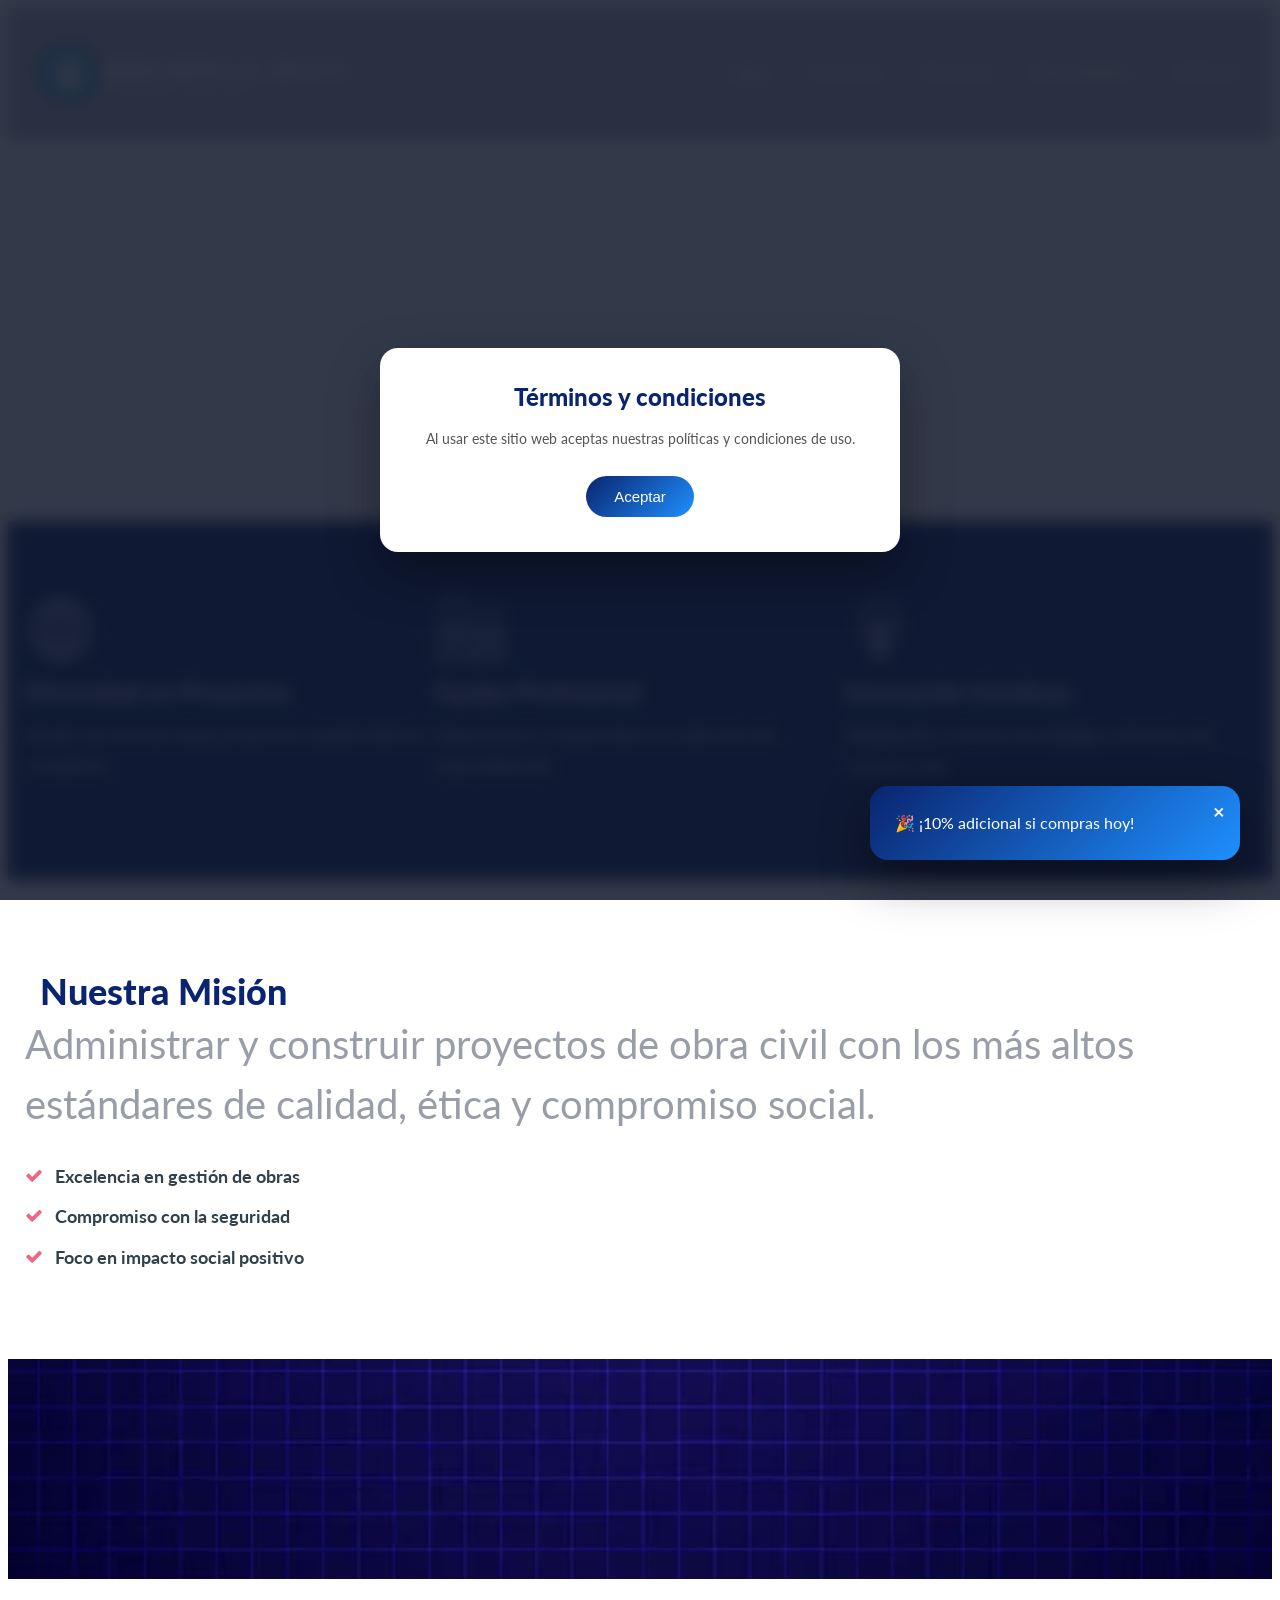
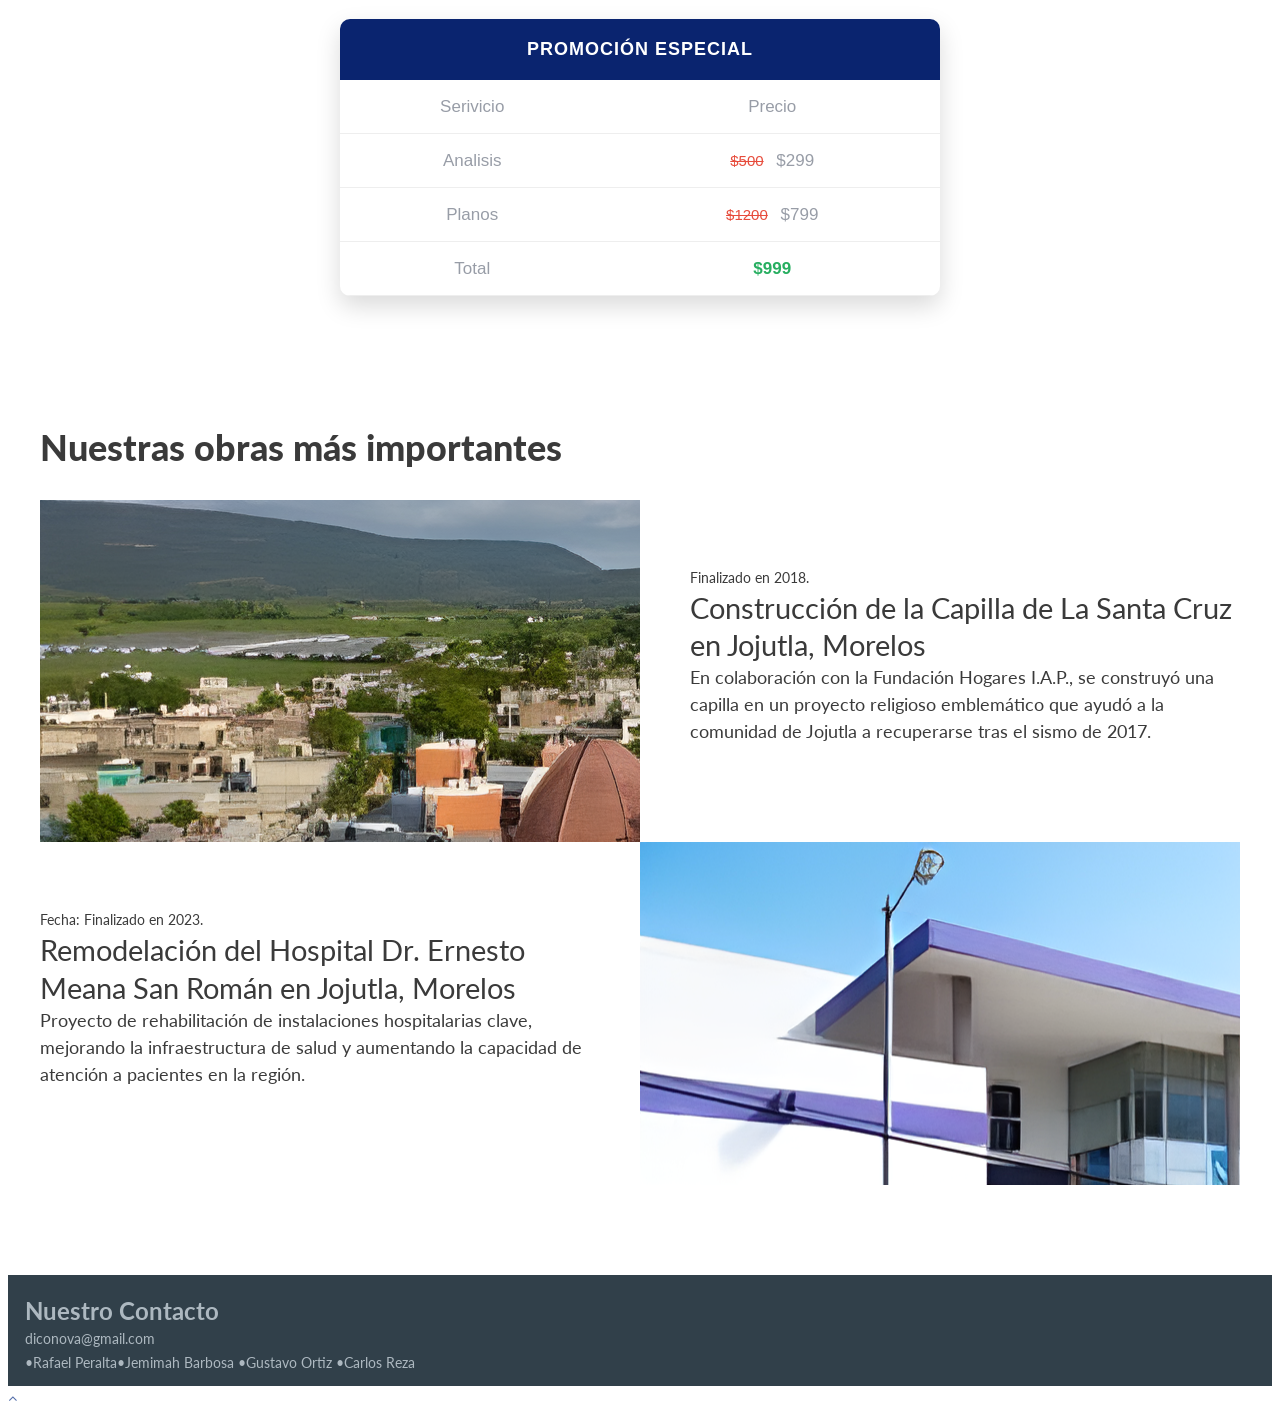
==== commit 6a62991f: "Agregue cosas para evaluacion" ====
--- a/index.html
+++ b/index.html
@@ -18,6 +18,14 @@
         <p>Loading...</p>
       </div>
     </div>
+  <!-- ===== MODAL ===== -->
+<div id="modalTerminos" class="modal">
+  <div class="modal-contenido">
+    <h2>Términos y condiciones</h2>
+    <p>Al usar este sitio web aceptas nuestras políticas y condiciones de uso.</p>
+    <button id="aceptarTerminos">Aceptar</button>
+  </div>
+</div>
     <div class="page"><a></a>
       <header class="section page-header rd-navbar-transparent-wrap">
         <div class="rd-navbar-wrap">
@@ -162,6 +170,10 @@
           </div>
         </div>
       </section>
+      <div id="promoPopup" class="promo-popup">
+  <span class="cerrar-popup">&times;</span>
+  🎉 ¡10% adicional si compras hoy!
+</div>
           <table class="promo">
     <tr>
         <th colspan="2"> PROMOCIÓN ESPECIAL </th>
@@ -182,7 +194,11 @@
         <td>Total</td>
         <td class="oferta">$999</td>
     </tr>
+    
 </table>  
+
+
+
       <section class="section bg-default section-md">
         <div class="container">
           <div class="negro">
@@ -191,8 +207,6 @@
             <div class="item-image bg-image novi-nackground" style="background-image: url(images/index/index-1-2-586x334.jpg)"></div>
             <div class="item-body wow fadeInRight">
               <p>Finalizado en 2018.</p>
-
-              <h4><a href="#"> Construcción de la Capilla de La Santa Cruz en Jojutla, Morelos</a></h4>
               <h4> Construcción de la Capilla de La Santa Cruz en Jojutla, Morelos</h4>
               <p class="big"> En colaboración con la Fundación Hogares I.A.P., se construyó una capilla en un proyecto religioso emblemático que ayudó a la comunidad de Jojutla a recuperarse tras el sismo de 2017. </p>
             </div>
@@ -201,7 +215,6 @@
             <div class="item-image bg-image novi-nackground" style="background-image: url(images/index/index-1-3-580x334.jpg)"></div>
             <div class="item-body wow fadeInLeft">
               <p>Fecha: Finalizado en 2023.</p>
-              <h4><a href="#">Remodelación del Hospital Dr. Ernesto Meana San Román en Jojutla, Morelos</a></h4>
               <h4>Remodelación del Hospital Dr. Ernesto Meana San Román en Jojutla, Morelos</h4>
               <p class="big">Proyecto de rehabilitación de instalaciones hospitalarias clave, mejorando la infraestructura de salud y aumentando la capacidad de atención a pacientes en la región.</p>
             </div>
@@ -217,7 +230,7 @@
                 <div class="unit-body">
                   <h5>Nuestro Contacto</h5>
                   <a href="mailto:diconova@gmail.com">diconova@gmail.com</a>
-                       <p><a href="https://www.instagram.com/dopiercandy/">•Rafael Peraltas</a><a href="https://www.instagram.com/jeyim_liz.pandqueso/">•Jemimah Barbosa</a> <a href="https://www.instagram.com/gv_0rt1z?igsh=azh1anpjNGJrYWZ4">•Gustavo Ortiz</a> <a href="https://www.instagram.com/carlitos_.bg/">•Carlos Reza</a></p>
+                       <p><a href="https://www.instagram.com/dopiercandy/">•Rafael Peralta</a><a href="https://www.instagram.com/jeyim_liz.pandqueso/">•Jemimah Barbosa</a> <a href="https://www.instagram.com/gv_0rt1z?igsh=azh1anpjNGJrYWZ4">•Gustavo Ortiz</a> <a href="https://www.instagram.com/carlitos_.bg/">•Carlos Reza</a></p>
                 </div>
                 <ul class="contact-list font-weight-bold">
                   <li>
--- a/css/style.css
+++ b/css/style.css
@@ -1419,3 +1419,430 @@
     font-weight: bold;
     font-size: 18px;
 }
+/* NAVBAR MÓVIL */
+@media (max-width: 991px) {
+
+    .rd-navbar-fixed .rd-navbar-panel {
+        display: flex !important;
+        justify-content: flex-start !important; 
+        align-items: center;
+        height: 80px; 
+        padding: 0 10px;
+        background: #ffffff;
+        box-shadow: 0 2px 5px rgba(0,0,0,0.1);
+        z-index: 1001;
+        position: relative;
+    }
+
+    .rd-navbar-toggle {
+        order: 1;
+        display: inline-block !important;
+        margin: 0 !important;
+        color: #31404a !important;
+        padding: 10px;
+        margin-right: 5px !important; 
+        z-index: 1002;
+    }
+
+    .rd-navbar-brand {
+        order: 2; 
+        margin: 0 !important;
+        text-align: left;
+    }
+
+    .rd-navbar-brand img {
+        max-width: 220px !important; 
+        height: auto !important;
+        max-height: 65px;
+        display: block;
+    }
+
+    /* MENÚ OCULTO POR DEFECTO */
+    .rd-navbar-fixed .rd-navbar-nav-wrap {
+        position: fixed;
+        top: 80px; 
+        bottom: 0;
+        left: 0;
+        right: 0;
+        padding: 10px 0;
+        background: #ffffff;
+        overflow-y: auto;
+        z-index: 1000;
+
+        /* 🔴 IMPORTANTE */
+        transform: translateY(-100%);
+        opacity: 0;
+        visibility: hidden;
+        transition: all 0.3s ease;
+    }
+    .rd-navbar-fixed.active .rd-navbar-nav-wrap,
+    .rd-navbar-fixed.rd-navbar--is-open .rd-navbar-nav-wrap {
+        transform: translateY(0);
+        opacity: 1;
+        visibility: visible;
+    }
+
+    .rd-navbar-nav li a {
+        display: block;
+        padding: 15px 20px !important;
+        font-size: 18px;
+        border-bottom: 1px solid #eee;
+    }
+}
+@media (max-width: 991px) {
+    
+    .rd-navbar-fixed .rd-navbar-panel {
+        display: flex !important;
+        justify-content: flex-start !important; 
+        align-items: center !important;
+        height: auto !important; 
+        min-height: 70px;
+        padding: 10px 15px;
+        background: #ffffff;
+        box-shadow: 0 2px 10px rgba(0,0,0,0.1);
+    }
+
+    .rd-navbar-toggle {
+        order: 1 !important;
+        margin: 0 10px 0 0 !important;
+        color: #31404a !important;
+        flex-shrink: 0; 
+    }
+
+    .rd-navbar-brand {
+        order: 2 !important;
+        margin: 0 !important;
+        display: flex;
+        align-items: center;
+    }
+
+    .rd-navbar-brand img {
+        width: 100% !important;
+        max-width: 200px !important; 
+        height: auto !important;
+        display: block;
+    }
+
+    .rd-navbar-fixed .rd-navbar-nav-wrap {
+        top: 100% !important; 
+        padding: 10px 0 !important;
+        background: #ffffff;
+        box-shadow: 0 5px 10px rgba(0,0,0,0.05);
+    }
+
+    .swiper-container, 
+    .swiper-wrapper, 
+    .swiper-slide,
+    .carousel {
+        height: 60vh !important; 
+        min-height: 350px;
+    }
+
+    .swiper-slide img,
+    .carousel img {
+        width: 100% !important;
+        height: 100% !important;
+        object-fit: cover !important; 
+        object-position: center;
+    }
+
+    .promo, .table, .carousel {
+        width: 95% !important;
+        max-width: 100vw !important;
+        margin-left: auto !important;
+        margin-right: auto !important;
+        box-sizing: border-box;
+    }
+}/* CONTENEDOR */
+.form-pro {
+  max-width: 800px;
+  margin: 0 auto;
+  background: #ffffff;
+  padding: 50px 40px;
+  border-radius: 20px;
+  box-shadow: 0 25px 70px rgba(0,0,0,0.08);
+  text-align: center;
+}
+
+/* GRID LIMPIO */
+.form-grid {
+  display: grid;
+  grid-template-columns: 1fr 1fr;
+  gap: 25px;
+  text-align: left;
+}
+
+/* CAMPOS */
+.field {
+  display: flex;
+  flex-direction: column;
+}
+
+/* CAMPO COMPLETO */
+.field.full {
+  grid-column: span 2;
+}
+
+/* LABELS */
+.field label {
+  font-size: 13px;
+  font-weight: 600;
+  margin-bottom: 6px;
+  color: #2f3e55;
+}
+
+/* INPUTS */
+.field input,
+.field textarea {
+  padding: 14px 16px;
+  border-radius: 12px;
+  border: 1px solid #e2e6ec;
+  background: #f9fafc;
+  font-size: 14px;
+  transition: 0.25s;
+}
+
+/* FOCUS */
+.field input:focus,
+.field textarea:focus {
+  border-color: #516ca9;
+  background: #fff;
+  box-shadow: 0 0 0 3px rgba(81,108,169,0.1);
+}
+
+/* TEXTAREA */
+.field textarea {
+  min-height: 140px;
+  resize: none;
+}
+
+/* BOTÓN CENTRADO PERFECTO */
+.form-button {
+  margin-top: 30px;
+  text-align: center;
+}
+
+.form-button button {
+  background: linear-gradient(135deg, #516ca9, #2f3e55);
+  color: white;
+  border: none;
+  padding: 14px 60px;
+  font-size: 15px;
+  font-weight: 600;
+  border-radius: 50px;
+  transition: 0.3s;
+}
+
+.form-button button:hover {
+  transform: translateY(-3px);
+  box-shadow: 0 12px 30px rgba(0,0,0,0.15);
+}
+
+/* RESPONSIVE */
+@media (max-width: 768px) {
+  .form-grid {
+    grid-template-columns: 1fr;
+  }
+
+  .field.full {
+    grid-column: span 1;
+  }
+}
+.modal {
+  position: fixed;
+  top: 0;
+  left: 0;
+  width: 100%;
+  height: 100%;
+  background: rgba(0,0,0,0.7);
+  display: none;
+  justify-content: center;
+  align-items: center;
+  z-index: 9999;
+}
+
+.modal-contenido {
+  background: #fff;
+  padding: 20px;
+  border-radius: 10px;
+  text-align: center;
+}
+/* ===== MODAL PROFESIONAL ===== */
+.modal {
+  position: fixed;
+  top: 0;
+  left: 0;
+  width: 100%;
+  height: 100%;
+  background: rgba(15, 23, 42, 0.85); /* azul oscuro elegante */
+  display: none;
+  justify-content: center;
+  align-items: center;
+  z-index: 9999;
+  backdrop-filter: blur(8px);
+}
+
+.modal-contenido {
+  background: #ffffff;
+  padding: 35px;
+  border-radius: 18px;
+  width: 90%;
+  max-width: 450px;
+  text-align: center;
+  box-shadow: 0 20px 50px rgba(0,0,0,0.35);
+  animation: aparecerModal 0.4s ease;
+}
+
+@keyframes aparecerModal {
+  from {
+    opacity: 0;
+    transform: translateY(-40px) scale(0.95);
+  }
+  to {
+    opacity: 1;
+    transform: translateY(0) scale(1);
+  }
+}
+
+.modal-contenido h2 {
+  color: #0a246f;
+  margin-bottom: 15px;
+  font-size: 24px;
+}
+
+.modal-contenido p {
+  color: #555;
+  margin-bottom: 25px;
+}
+
+.modal-contenido button {
+  background: linear-gradient(135deg, #0a246f, #1e90ff);
+  color: white;
+  border: none;
+  padding: 12px 28px;
+  border-radius: 30px;
+  font-size: 15px;
+  cursor: pointer;
+  transition: 0.3s ease;
+}
+
+.modal-contenido button:hover {
+  transform: translateY(-2px);
+  box-shadow: 0 8px 20px rgba(30,144,255,0.4);
+}
+
+
+/* ===== TABLA PROMO ELEGANTE ===== */
+.contenedor-promo {
+  position: relative;
+  display: flex;
+  justify-content: center;
+  margin: 60px 0;
+}
+
+.promo {
+  border-collapse: collapse;
+  min-width: 300px;
+  background: #ffffff;
+  border-radius: 10px;
+  overflow: hidden;
+  box-shadow: 0 10px 25px rgba(0,0,0,0.15);
+  transition: 0.3s;
+}
+
+.promo th {
+  background: #0a246f;
+  color: white;
+  padding: 15px;
+  font-size: 18px;
+}
+
+.promo td {
+  padding: 12px 20px;
+  text-align: center;
+  border-bottom: 1px solid #eee;
+}
+
+.promo tr:hover {
+  background: #f5f8ff;
+}
+
+.antes {
+  text-decoration: line-through;
+  color: #e74c3c;
+}
+
+.oferta {
+  color: #27ae60;
+  font-weight: bold;
+}
+
+
+/* ===== OFERTA EXTRA (AQUÍ ESTABA EL ERROR) ===== */
+.oferta-extra {
+  position: absolute;
+  bottom: -60px; /* 👈 CAMBIO CLAVE (antes estaba arriba y se escondía) */
+  left: 50%;
+  transform: translateX(-50%) scale(0.9);
+  background: linear-gradient(135deg, #ff9800, #ff5722);
+  color: white;
+  padding: 12px 20px;
+  border-radius: 25px;
+  font-size: 14px;
+  box-shadow: 0 10px 25px rgba(0,0,0,0.2);
+  opacity: 0;
+  pointer-events: none;
+  transition: 0.3s ease;
+}
+
+/* ACTIVACIÓN */
+.contenedor-promo:hover .oferta-extra {
+  opacity: 1;
+  transform: translateX(-50%) scale(1);
+}
+/* ===== POPUP GRANDE ===== */
+.promo-popup {
+  position: fixed;
+  bottom: 40px;
+  right: 40px;
+  width: 320px; /* 👈 más grande */
+  background: linear-gradient(135deg, #0a246f, #1e90ff);
+  color: white;
+  padding: 25px;
+  border-radius: 18px;
+  font-size: 16px;
+  line-height: 1.5;
+  box-shadow: 0 20px 50px rgba(0,0,0,0.4);
+  opacity: 0;
+  transform: translateY(60px) scale(0.9);
+  transition: all 0.5s ease;
+  z-index: 9999;
+}
+
+/* Mostrar */
+.promo-popup.show {
+  opacity: 1;
+  transform: translateY(0) scale(1);
+}
+
+/* Título (opcional si agregas) */
+.promo-popup strong {
+  display: block;
+  font-size: 18px;
+  margin-bottom: 8px;
+}
+
+/* Botón cerrar */
+.cerrar-popup {
+  position: absolute;
+  top: 10px;
+  right: 15px;
+  cursor: pointer;
+  font-size: 20px;
+  font-weight: bold;
+}
+
+/* Efecto hover */
+.promo-popup:hover {
+  transform: scale(1.03);
+}
